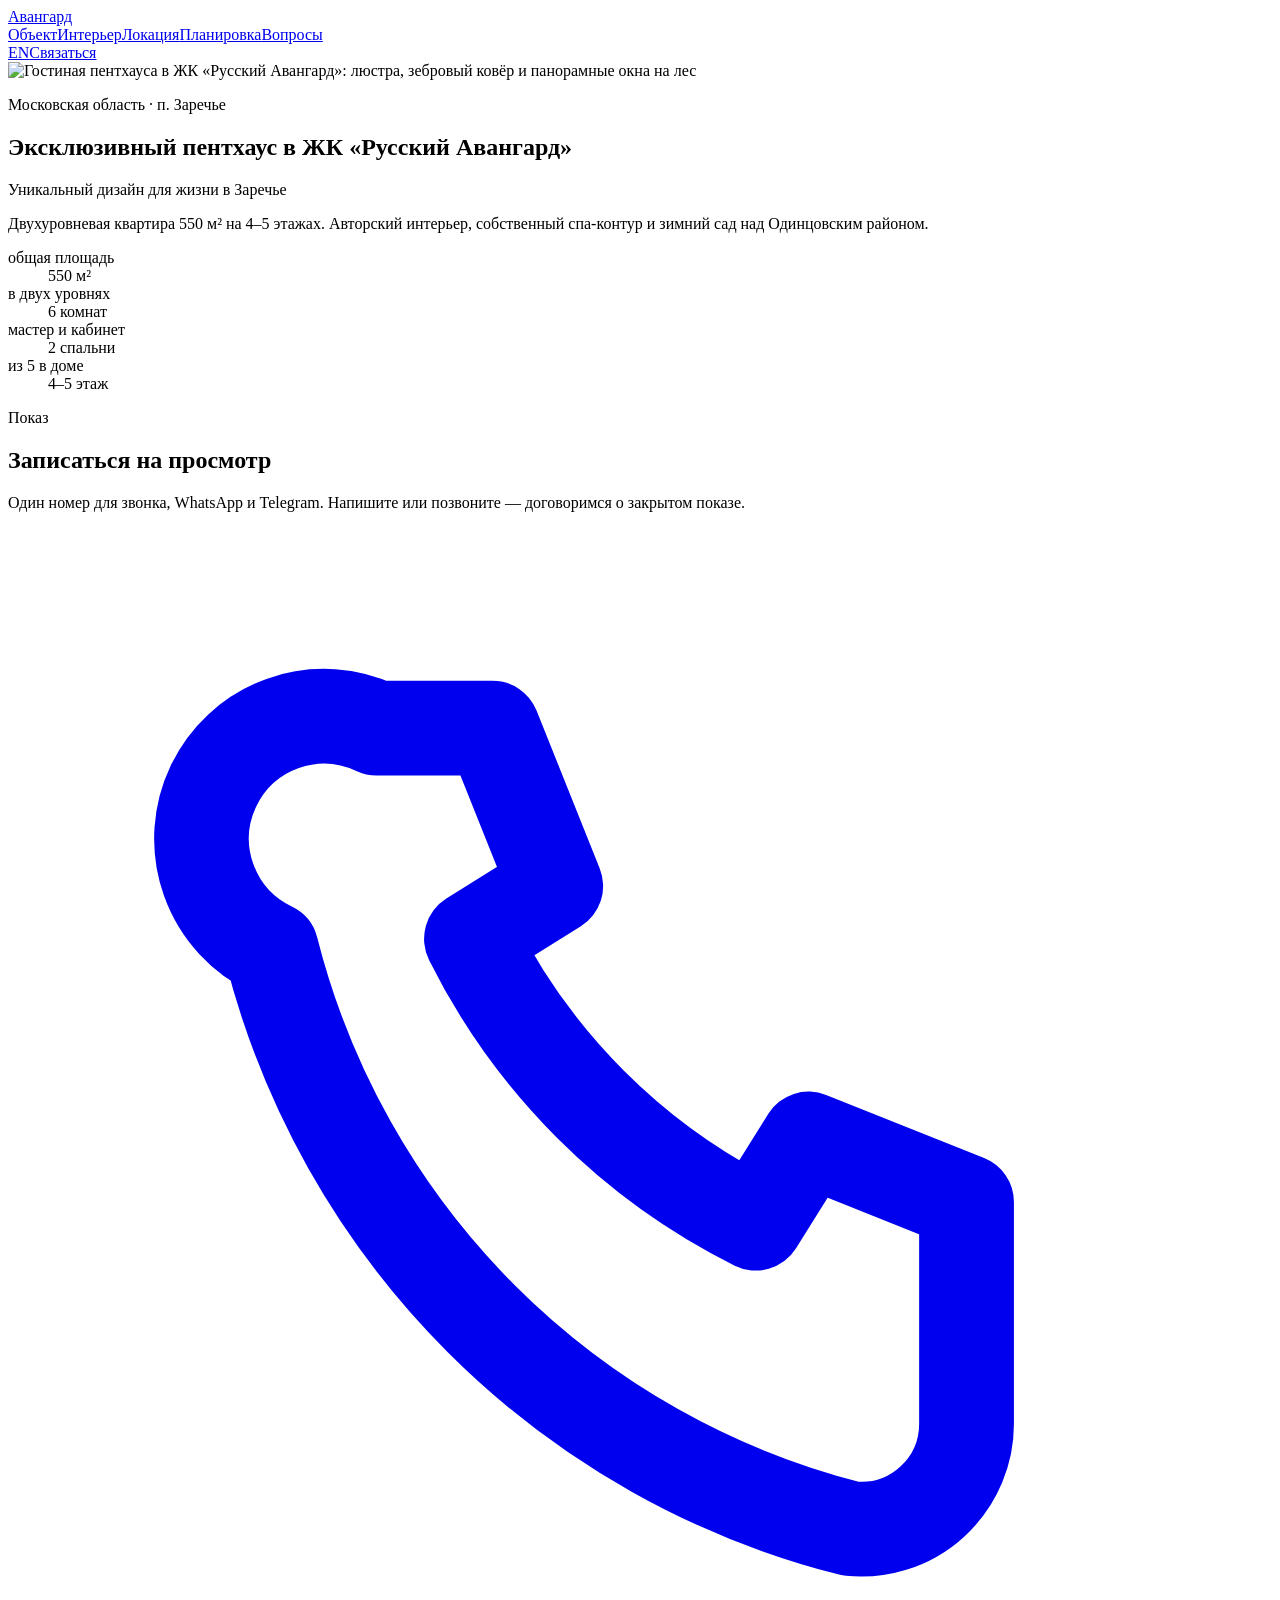
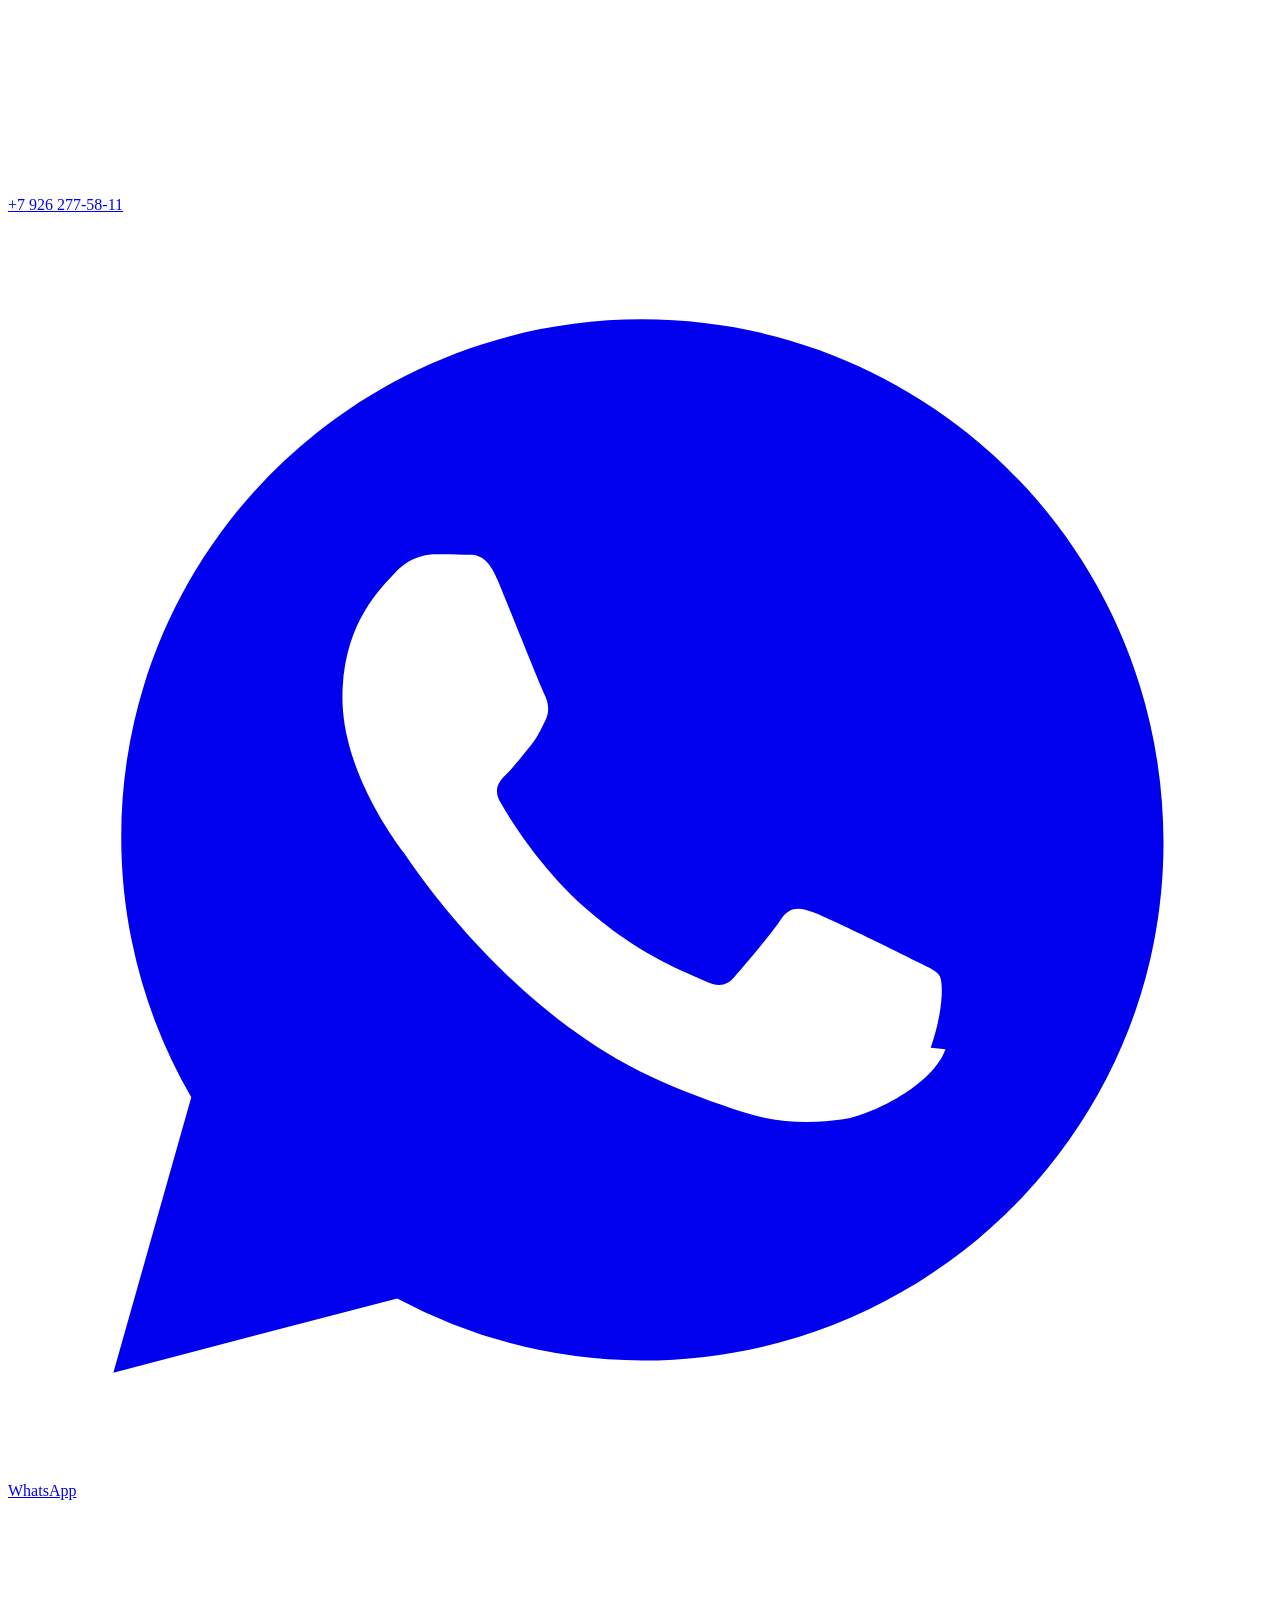
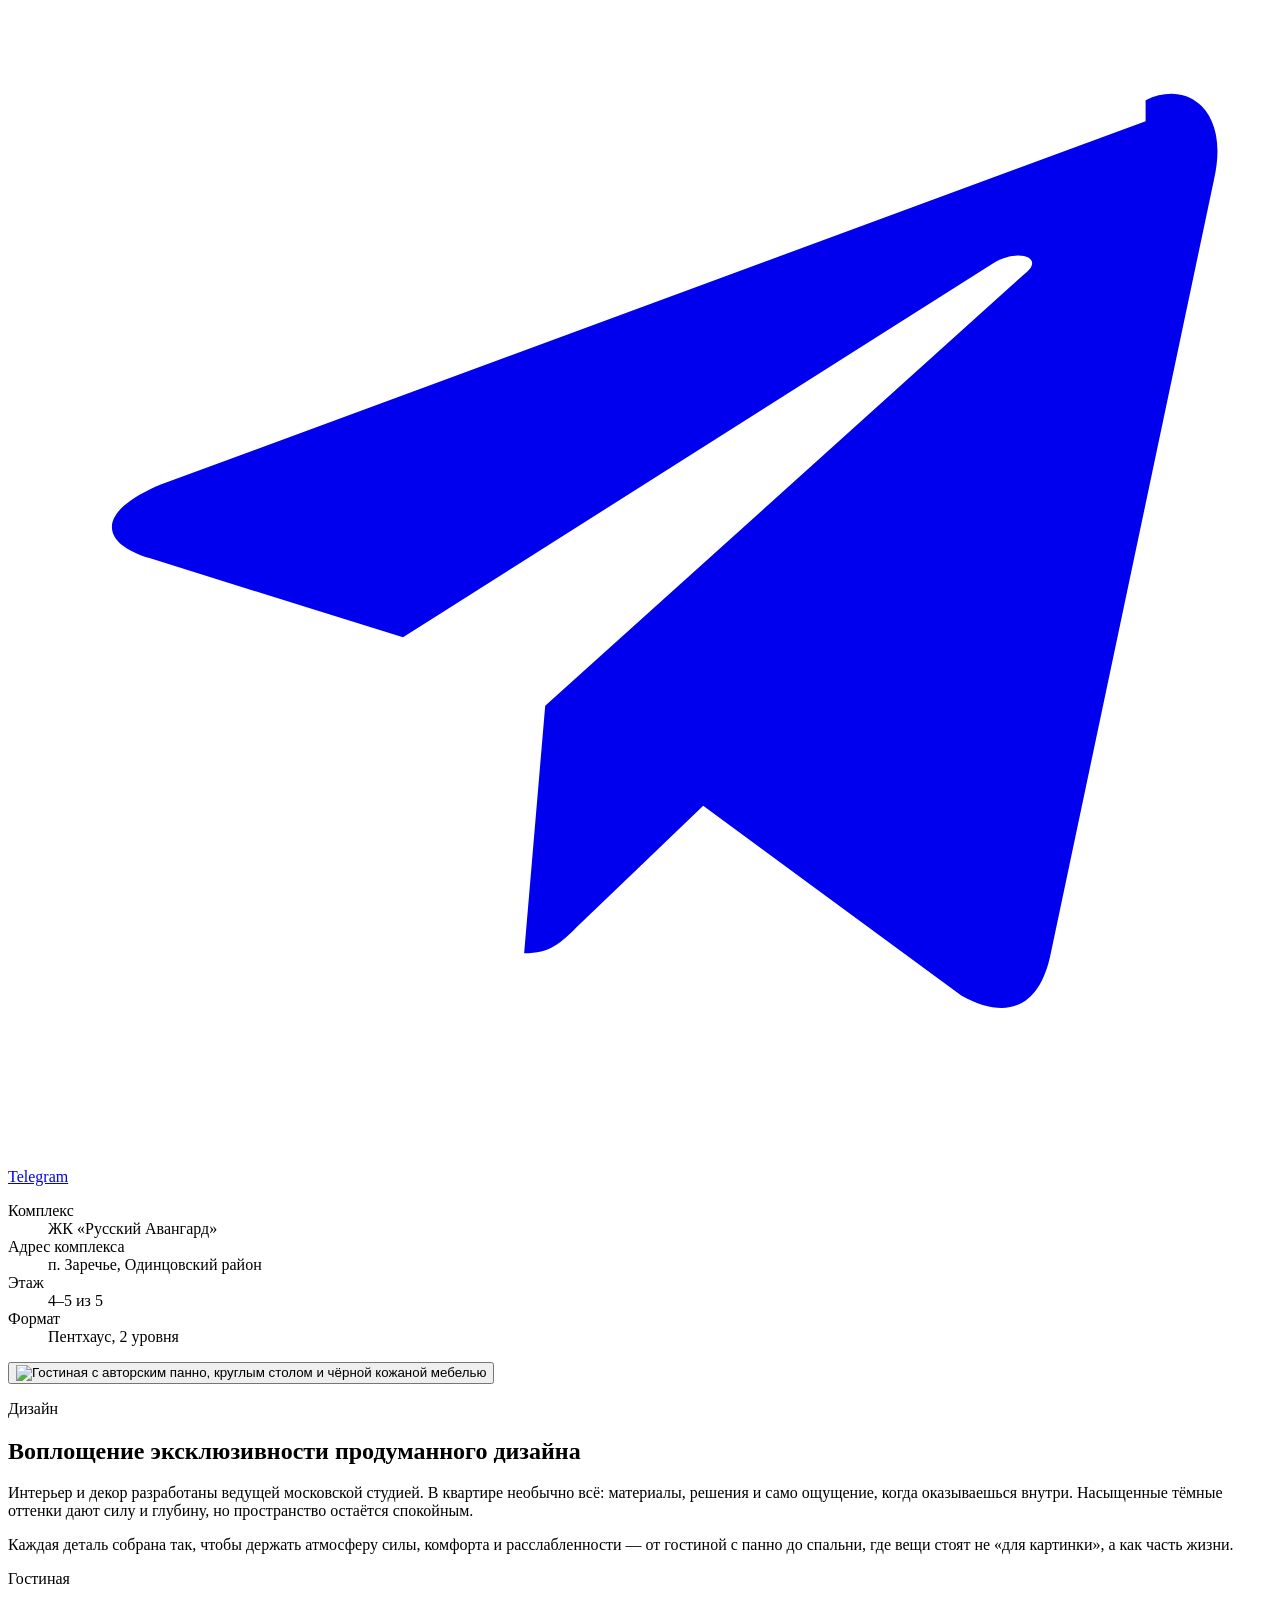
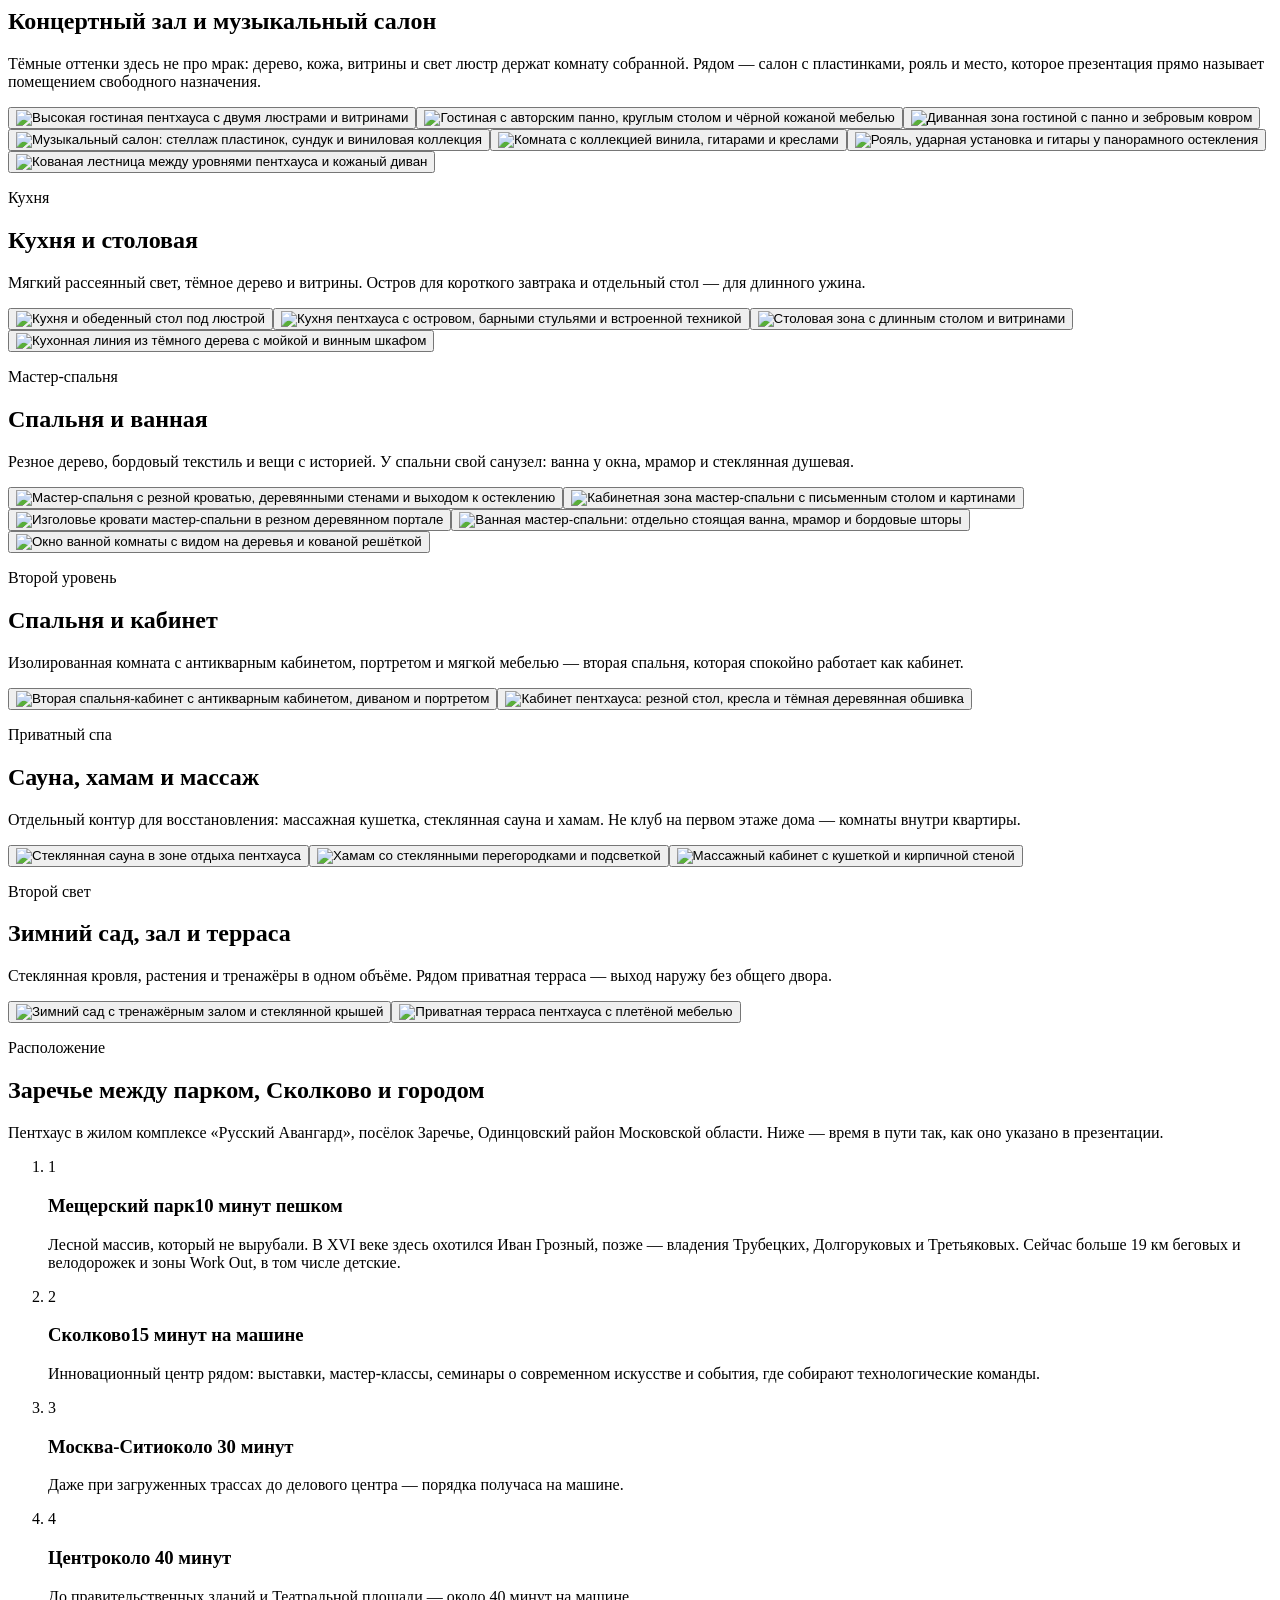
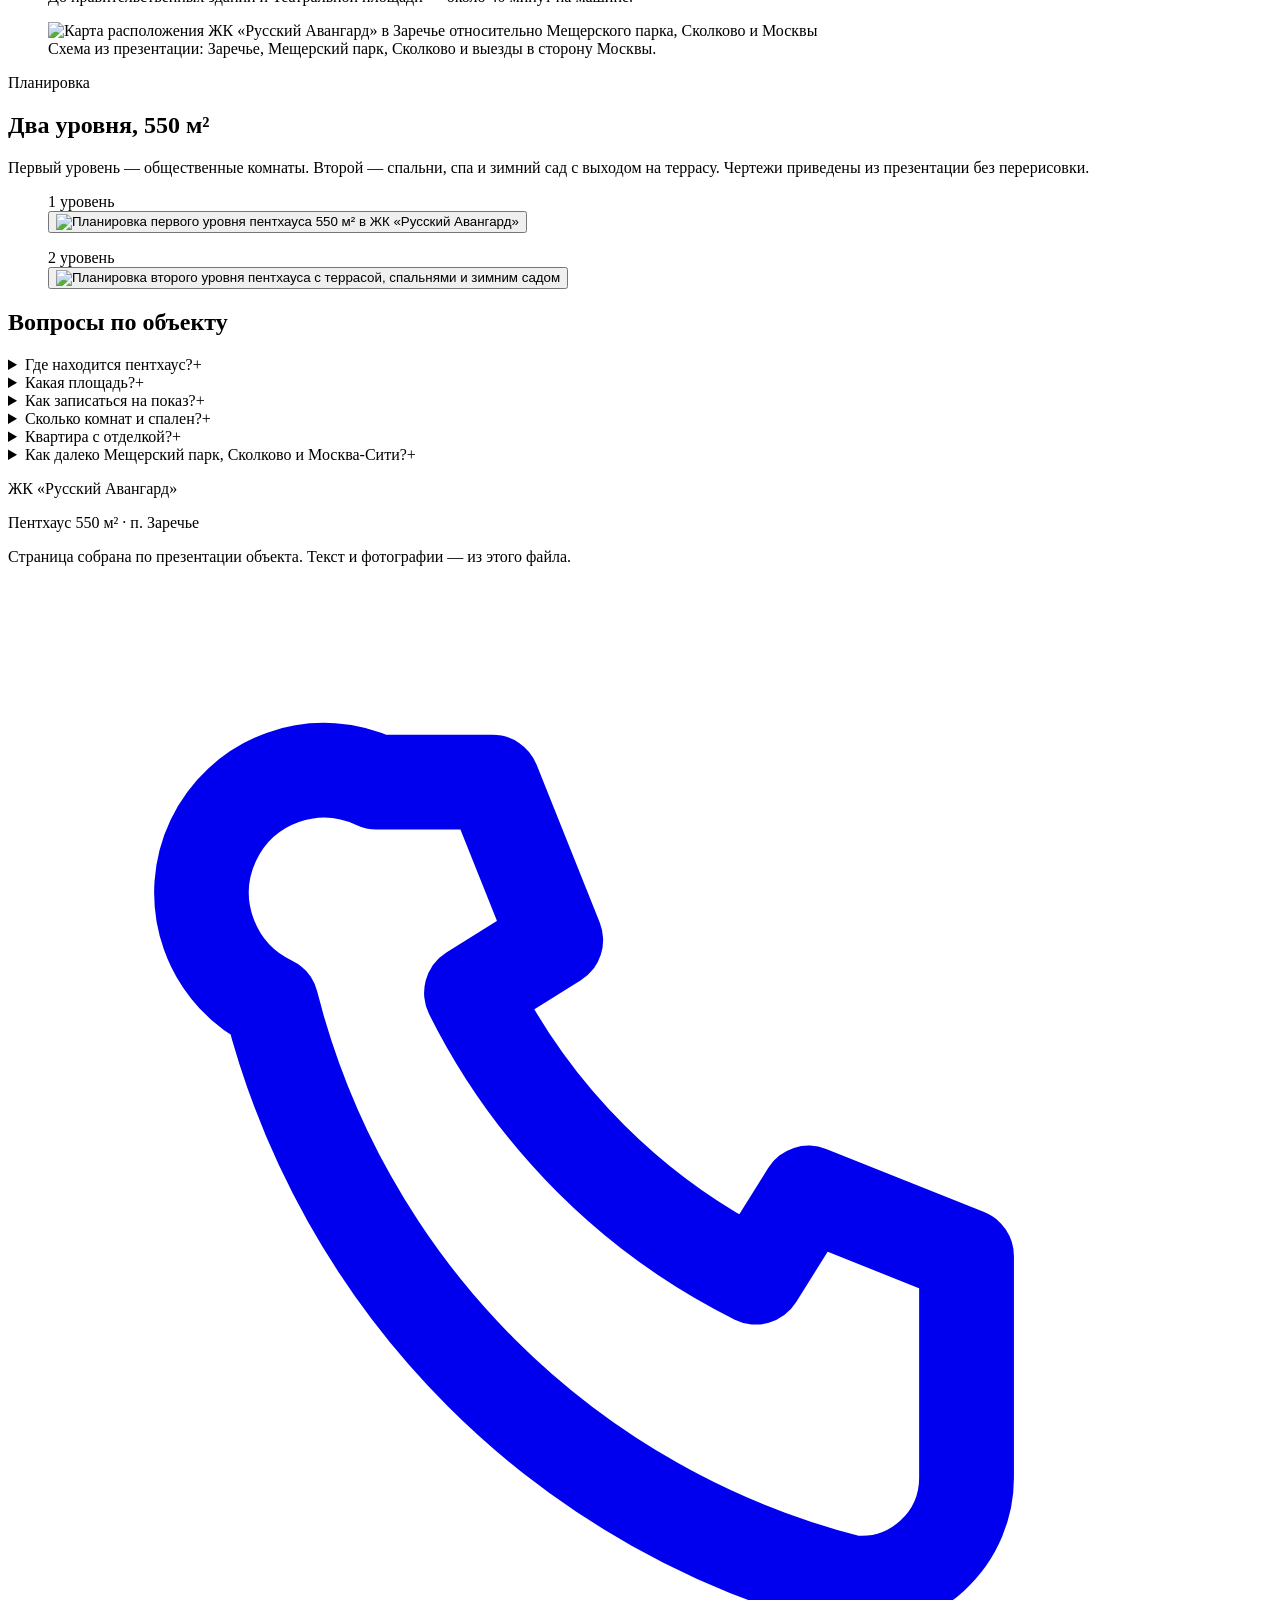
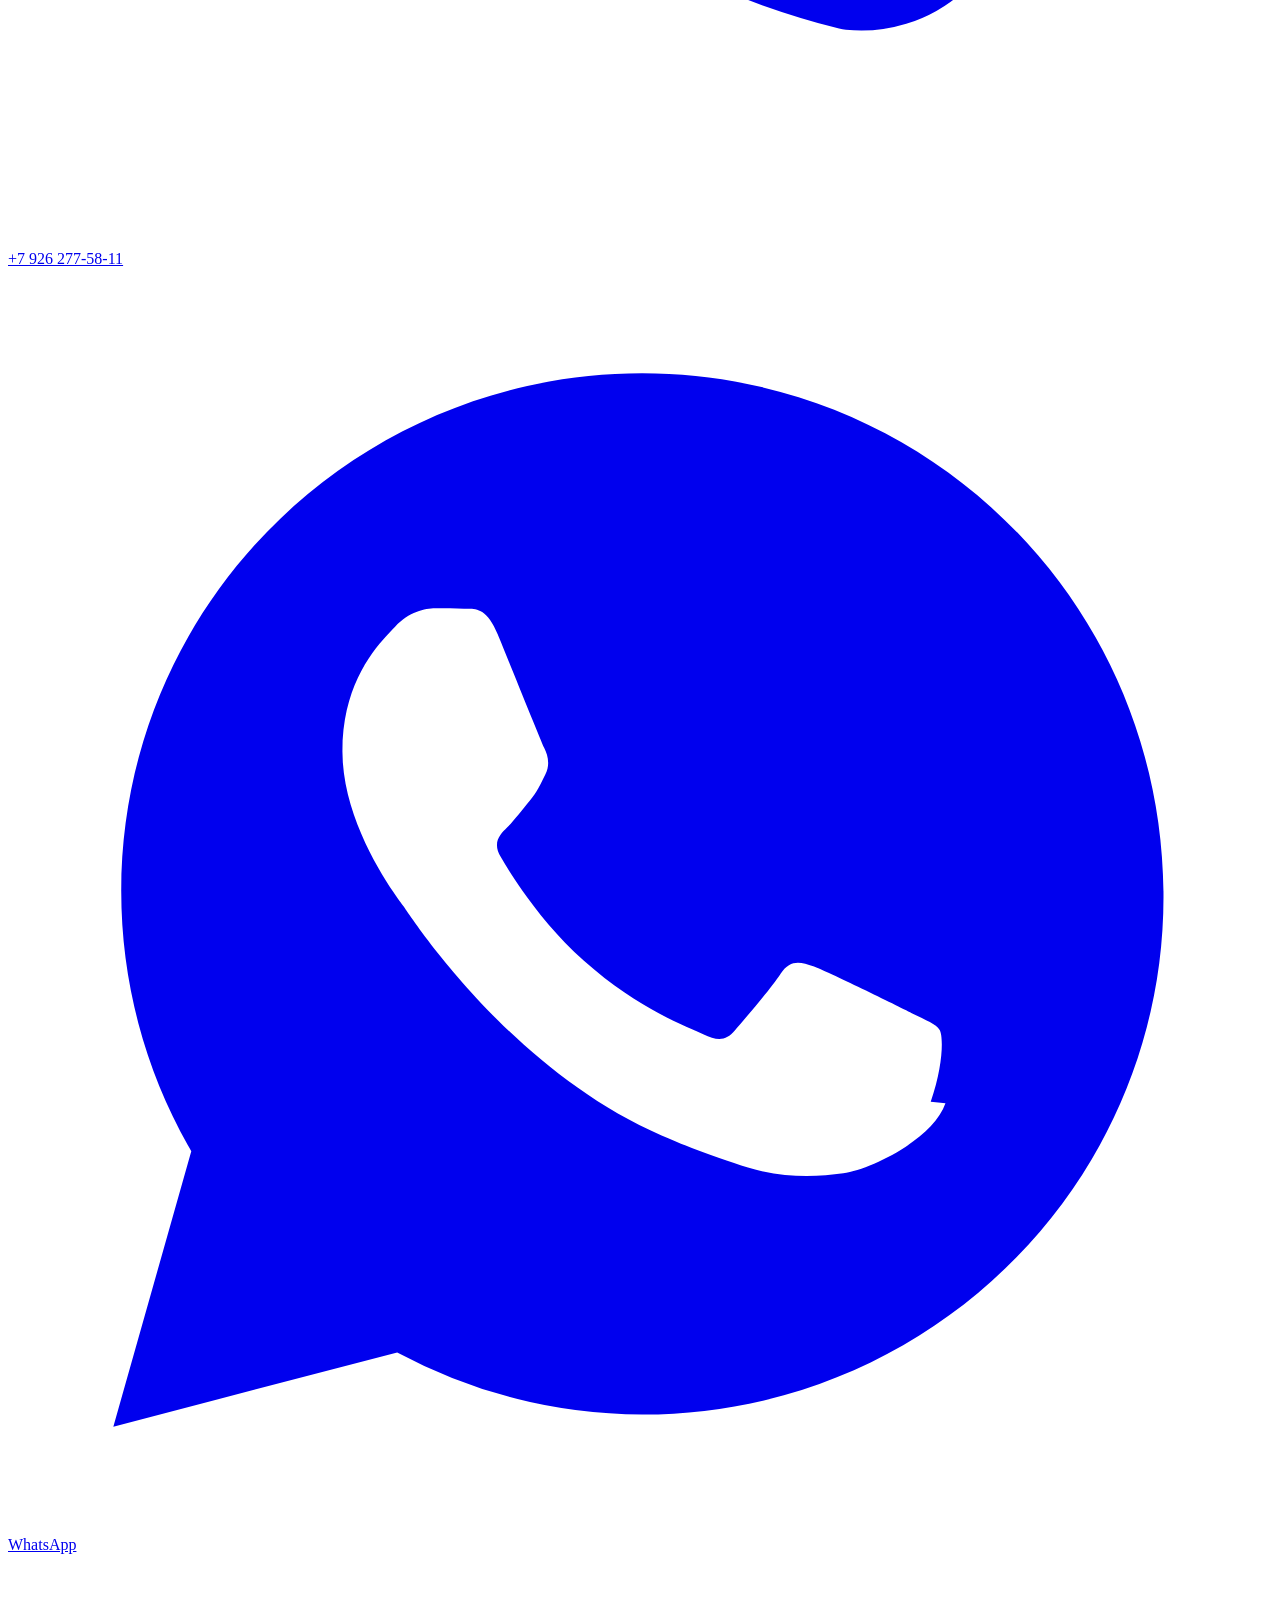
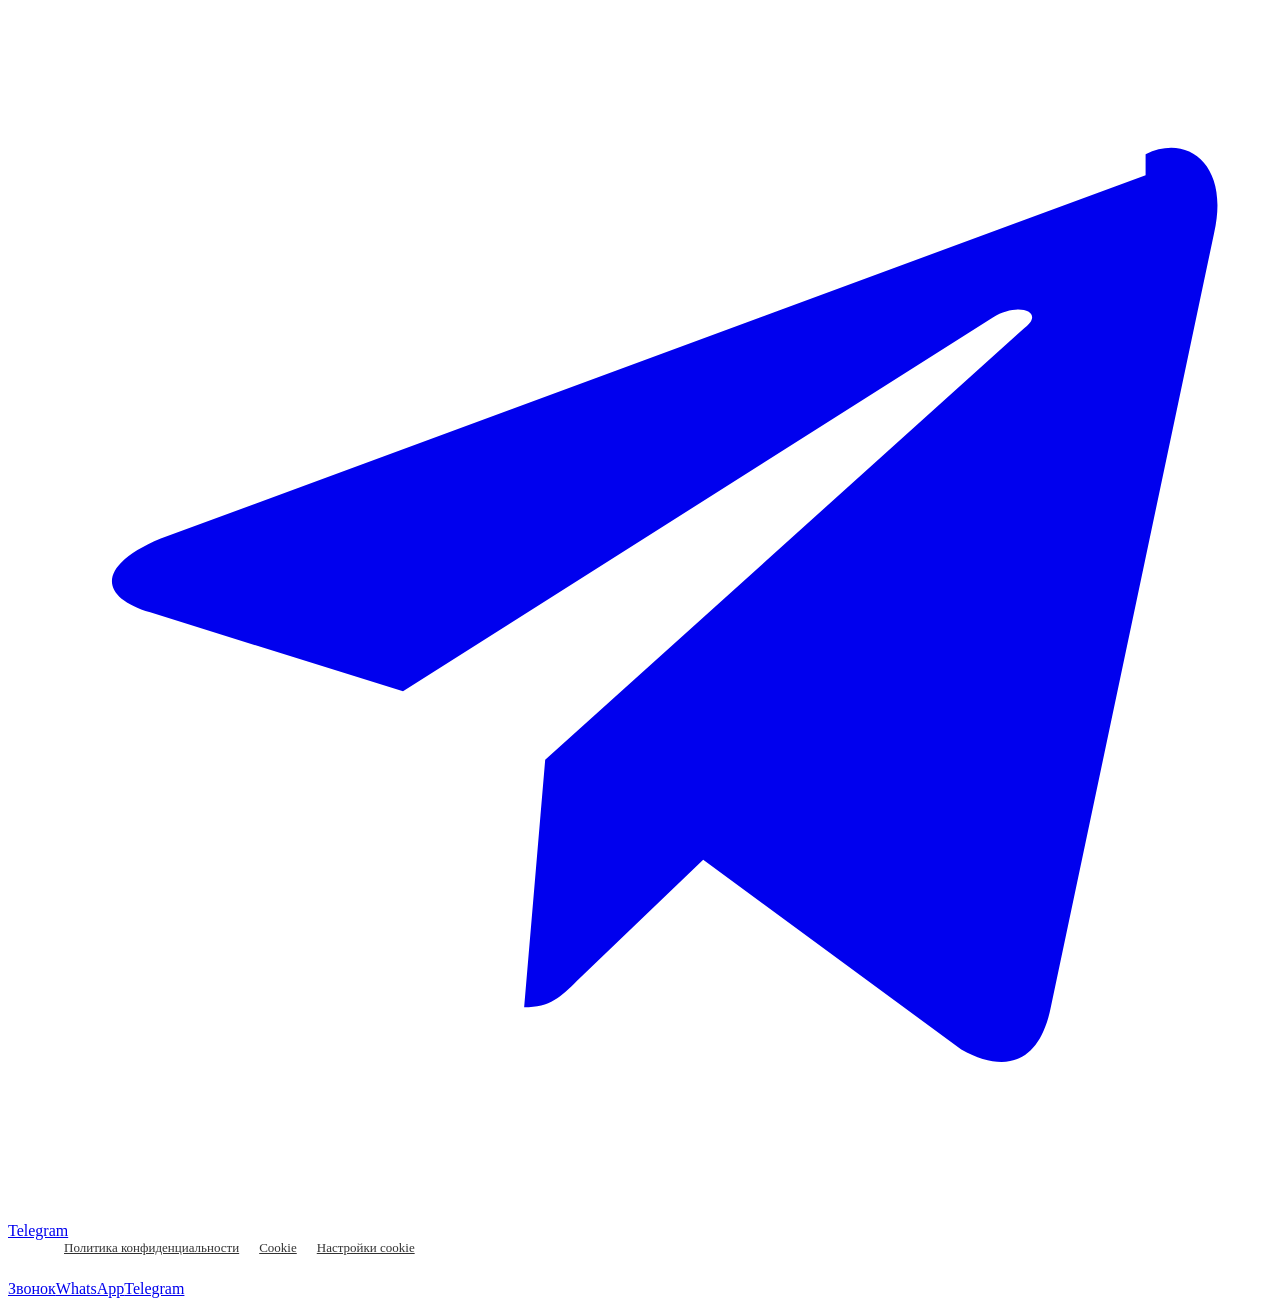
==== index.html @ 7669762e "Cookie banner + Yandex Metrika 113735863 only after consent (shared /cookie_banner.js), footer cooki" ====
<!DOCTYPE html><html lang="ru" class="antialiased"><head><meta name="twitter:card" content="summary_large_image"><meta property="og:title" content="Пентхаус Авангард"><meta property="og:image" content="https://krokoziyabla.github.io/penthouse-avangard/og.jpg"><meta property="og:image:width" content="1200"><meta property="og:image:height" content="630"><meta charSet="utf-8"/><meta name="viewport" content="width=device-width, initial-scale=1"/><link rel="preload" as="image" href="/penthouse-avangard/photos/living-windows.jpg" fetchPriority="high"/><link rel="preload" as="image" href="/penthouse-avangard/photos/living-mural.jpg"/><link rel="preload" as="image" href="/penthouse-avangard/photos/living-hall.jpg"/><link rel="preload" as="image" href="/penthouse-avangard/photos/living-sofa.jpg"/><link rel="preload" as="image" href="/penthouse-avangard/photos/library.jpg"/><link rel="preload" as="image" href="/penthouse-avangard/photos/vinyl.jpg"/><link rel="preload" as="image" href="/penthouse-avangard/photos/piano.jpg"/><link rel="preload" as="image" href="/penthouse-avangard/photos/stair.jpg"/><link rel="preload" as="image" href="/penthouse-avangard/photos/kitchen-dining.jpg"/><link rel="preload" as="image" href="/penthouse-avangard/photos/kitchen-island.jpg"/><link rel="stylesheet" href="/penthouse-avangard/assets/styles-BWZA1Vph.css" data-precedence="default"/><link rel="stylesheet" href="https://fonts.googleapis.com/css2?family=Cormorant+Garamond:ital,wght@0,500;0,600;0,700;1,500;1,600&amp;family=Manrope:wght@400;500;600;700&amp;display=swap" data-precedence="default"/><link rel="preload" as="image" href="/penthouse-avangard/photos/dining.jpg"/><link rel="preload" as="image" href="/penthouse-avangard/photos/kitchen.jpg"/><link rel="preload" as="image" href="/penthouse-avangard/photos/master-wide.jpg"/><link rel="preload" as="image" href="/penthouse-avangard/photos/master-desk.jpg"/><link rel="preload" as="image" href="/penthouse-avangard/photos/master-bed.jpg"/><link rel="preload" as="image" href="/penthouse-avangard/photos/bath.jpg"/><link rel="preload" as="image" href="/penthouse-avangard/photos/bath-window.jpg"/><link rel="preload" as="image" href="/penthouse-avangard/photos/study.jpg"/><link rel="preload" as="image" href="/penthouse-avangard/photos/study-alt.jpg"/><link rel="preload" as="image" href="/penthouse-avangard/photos/sauna.jpg"/><link rel="preload" as="image" href="/penthouse-avangard/photos/hammam.jpg"/><link rel="preload" as="image" href="/penthouse-avangard/photos/massage.jpg"/><link rel="preload" as="image" href="/penthouse-avangard/photos/gym.jpg"/><link rel="preload" as="image" href="/penthouse-avangard/photos/terrace.jpg"/><link rel="preload" as="image" href="/penthouse-avangard/photos/map.jpg"/><link rel="preload" as="image" href="/penthouse-avangard/photos/plan-1.jpg"/><link rel="preload" as="image" href="/penthouse-avangard/photos/plan-2.jpg"/><title>Пентхаус 550 м² в ЖК «Русский Авангард», Заречье</title><meta name="description" content="Эксклюзивный двухуровневый пентхаус 550 м² на 4–5 этажах ЖК «Русский Авангард» в посёлке Заречье, Одинцовский район. 6 комнат, 2 спальни, зимний сад, сауна и хамам. Показ: +7 926 277-58-11."/><meta name="keywords" content="пентхаус Заречье, ЖК Русский Авангард, купить пентхаус Московская область, пентхаус Одинцовский район, пентхаус 550 м², пентхаус Сколково"/><meta name="robots" content="index, follow, max-image-preview:large, max-snippet:-1"/><meta name="googlebot" content="index, follow, max-image-preview:large, max-snippet:-1"/><meta name="theme-color" content="#0c0b09"/><meta name="author" content="ЖК «Русский Авангард»"/><meta name="geo.region" content="RU-MOS"/><meta name="geo.placename" content="Заречье, Одинцовский район, Московская область"/><link rel="icon" type="image/svg+xml" href="/penthouse-avangard/favicon.svg"/><link rel="sitemap" type="application/xml" href="/penthouse-avangard/sitemap.xml"/><link rel="preconnect" href="https://fonts.googleapis.com"/><link rel="preconnect" href="https://fonts.gstatic.com" crossorigin="anonymous"/><meta name="apple-mobile-web-app-title" content="Пентхаус Авангард"><meta name="apple-mobile-web-app-status-bar-style" content="black"><meta name="grok-project-id" content="01a13ea1-d5d7-70b2-83dc-82f158227396"><meta property="grok:app_id" content="01a13ea1-d5d7-70b2-83dc-82f158227396"><meta property="x:creator" content="@Pozitiffcheg"><meta property="x:creator:id" content="99086481"><link rel="stylesheet" href="https://realtyego.github.io/cookie_banner.css"/><link rel="canonical" href="https://realtyego.github.io/penthouse-avangard/"/></head><body><!--$--><div class="bg-ink text-ivory"><script type="application/ld+json">{"@context":"https://schema.org","@graph":[{"@type":"RealEstateListing","name":"Эксклюзивный пентхаус 550 м² в ЖК «Русский Авангард», Заречье","description":"Двухуровневый пентхаус 550 м² на 4–5 этажах жилого комплекса «Русский Авангард» в посёлке Заречье Одинцовского района. 6 комнат, 2 спальни, дизайнерский интерьер, зимний сад, сауна и хамам.","inLanguage":"ru","image":["/photos/living-windows.jpg","/photos/living-hall.jpg","/photos/living-mural.jpg","/photos/master-wide.jpg","/photos/gym.jpg","/photos/plan-1.jpg"],"datePosted":"2026-10-14","address":{"@type":"PostalAddress","addressLocality":"Заречье","addressRegion":"Московская область","addressCountry":"RU","streetAddress":"ЖК «Русский Авангард»"},"telephone":"+79262775811"},{"@type":"Apartment","name":"Пентхаус в ЖК «Русский Авангард»","floorSize":{"@type":"QuantitativeValue","value":550,"unitCode":"MTK"},"numberOfRooms":6,"numberOfBedrooms":2,"floorLevel":"4-5","address":{"@type":"PostalAddress","addressLocality":"Заречье","addressRegion":"Московская область","addressCountry":"RU"},"amenityFeature":[{"@type":"LocationFeatureSpecification","name":"Музыкальный салон","value":true},{"@type":"LocationFeatureSpecification","name":"Кухня-столовая","value":true},{"@type":"LocationFeatureSpecification","name":"Мастер-ванная","value":true},{"@type":"LocationFeatureSpecification","name":"Сауна","value":true},{"@type":"LocationFeatureSpecification","name":"Хамам","value":true},{"@type":"LocationFeatureSpecification","name":"Массажный кабинет","value":true},{"@type":"LocationFeatureSpecification","name":"Зимний сад","value":true},{"@type":"LocationFeatureSpecification","name":"Тренажёрный зал","value":true},{"@type":"LocationFeatureSpecification","name":"Приватная терраса","value":true}]},{"@type":"FAQPage","mainEntity":[{"@type":"Question","name":"Где находится пентхаус?","acceptedAnswer":{"@type":"Answer","text":"Московская область, Одинцовский район, посёлок Заречье, жилой комплекс «Русский Авангард». Дом пятиэтажный, квартира занимает 4 и 5 этажи."}},{"@type":"Question","name":"Какая площадь?","acceptedAnswer":{"@type":"Answer","text":"Общая площадь 550 м²: шесть комнат на двух уровнях, 4–5 этажи пятиэтажного дома."}},{"@type":"Question","name":"Как записаться на показ?","acceptedAnswer":{"@type":"Answer","text":"Позвоните +7 926 277-58-11 или напишите в WhatsApp и Telegram — оба мессенджера привязаны к этому номеру."}},{"@type":"Question","name":"Сколько комнат и спален?","acceptedAnswer":{"@type":"Answer","text":"Шесть комнат и две спальни. Помимо спален есть гостиная, музыкальный салон, кухня-столовая, кабинет, спа-зона и зимний сад с залом."}},{"@type":"Question","name":"Квартира с отделкой?","acceptedAnswer":{"@type":"Answer","text":"Да. Интерьер и декор сделаны московской студией: авторская мебель, панно, музыкальная коллекция, сауна, хамам и оборудованный зимний сад уже в составе пространства."}},{"@type":"Question","name":"Как далеко Мещерский парк, Сколково и Москва-Сити?","acceptedAnswer":{"@type":"Answer","text":"Мещерский парк — около 10 минут пешком. Сколково — около 15 минут на машине. Москва-Сити — около 30 минут, центр и Театральная площадь — около 40 минут."}}]}]}</script><header class="fixed inset-x-0 top-0 z-40 border-b border-line/70 bg-ink/80 backdrop-blur-md"><div class="mx-auto flex max-w-6xl items-center gap-4 px-4 py-3 sm:px-6"><a href="#top" class="shrink-0 font-display text-xl leading-none tracking-tight text-ivory">Авангард</a><nav class="hidden min-w-0 flex-1 gap-5 overflow-x-auto text-sm text-muted md:flex" aria-label="Разделы"><a class="shrink-0 py-2 hover:text-ivory" href="#object">Объект</a><a class="shrink-0 py-2 hover:text-ivory" href="#rooms">Интерьер</a><a class="shrink-0 py-2 hover:text-ivory" href="#location">Локация</a><a class="shrink-0 py-2 hover:text-ivory" href="#plans">Планировка</a><a class="shrink-0 py-2 hover:text-ivory" href="#faq">Вопросы</a></nav><a href="/penthouse-avangard/en" class="ml-auto shrink-0 text-sm text-muted hover:text-ivory">EN</a><a href="#contact" class="shrink-0 rounded-full bg-gold px-4 py-2 text-sm font-semibold text-ink">Связаться</a></div></header><main id="top"><section class="relative min-h-svh"><img src="/penthouse-avangard/photos/living-windows.jpg" alt="Гостиная пентхауса в ЖК «Русский Авангард»: люстра, зебровый ковёр и панорамные окна на лес" width="1523" height="1270" fetchPriority="high" class="absolute inset-0 h-full w-full object-cover"/><div class="absolute inset-0 bg-gradient-to-t from-ink via-ink/55 to-ink/25"></div><div class="relative mx-auto flex min-h-svh max-w-6xl flex-col justify-end px-4 pt-28 pb-12 sm:px-6 sm:pb-16"><p class="text-xs font-semibold tracking-widest text-gold-2 uppercase">Московская область · п. Заречье</p><h1 class="mt-4 max-w-3xl text-5xl leading-[0.95] text-ivory sm:text-7xl">Эксклюзивный пентхаус в ЖК «Русский Авангард»</h1><p class="mt-5 max-w-xl font-display text-2xl text-ivory/90 italic sm:text-3xl">Уникальный дизайн для жизни в Заречье</p><p class="mt-4 max-w-xl text-base leading-relaxed text-ivory/80">Двухуровневая квартира 550 м² на 4–5 этажах. Авторский интерьер, собственный спа-контур и зимний сад над Одинцовским районом.</p><dl class="mt-8 grid grid-cols-2 gap-px overflow-hidden rounded-card border border-line bg-line sm:grid-cols-4"><div class="bg-ink/80 px-4 py-4 backdrop-blur-sm"><dt class="text-xs tracking-wide text-muted uppercase">общая площадь</dt><dd class="mt-1 font-display text-3xl text-ivory tabular-nums">550<!-- --> <span class="text-lg text-gold-2">м²</span></dd></div><div class="bg-ink/80 px-4 py-4 backdrop-blur-sm"><dt class="text-xs tracking-wide text-muted uppercase">в двух уровнях</dt><dd class="mt-1 font-display text-3xl text-ivory tabular-nums">6<!-- --> <span class="text-lg text-gold-2">комнат</span></dd></div><div class="bg-ink/80 px-4 py-4 backdrop-blur-sm"><dt class="text-xs tracking-wide text-muted uppercase">мастер и кабинет</dt><dd class="mt-1 font-display text-3xl text-ivory tabular-nums">2<!-- --> <span class="text-lg text-gold-2">спальни</span></dd></div><div class="bg-ink/80 px-4 py-4 backdrop-blur-sm"><dt class="text-xs tracking-wide text-muted uppercase">из 5 в доме</dt><dd class="mt-1 font-display text-3xl text-ivory tabular-nums">4–5<!-- --> <span class="text-lg text-gold-2">этаж</span></dd></div></dl></div></section><section id="contact" class="border-b border-line bg-ivory text-ink"><div class="mx-auto grid max-w-6xl gap-8 px-4 py-16 sm:px-6 lg:grid-cols-[1.1fr_0.9fr] lg:items-end"><div><p class="text-xs font-semibold tracking-widest text-ink/60 uppercase">Показ</p><h2 class="mt-3 font-display text-5xl leading-none sm:text-6xl">Записаться на просмотр</h2><p class="mt-4 max-w-md text-base leading-relaxed text-ink/75">Один номер для звонка, WhatsApp и Telegram. Напишите или позвоните — договоримся о закрытом показе.</p><div class="mt-6"><div class="flex flex-wrap gap-3"><a href="tel:+79262775811" class="inline-flex min-h-11 items-center gap-2 rounded-full px-5 py-2.5 text-sm font-semibold bg-ink text-ivory hover:bg-ink-2"><svg viewBox="0 0 24 24" class="size-4" aria-hidden="true" fill="none" stroke="currentColor" stroke-width="1.8"><path stroke-linecap="round" stroke-linejoin="round" d="M7 3.8h2.2l1.2 3-1.6 1a12 12 0 0 0 5.4 5.4l1-1.6 3 1.2V17a2 2 0 0 1-2.2 2A15.2 15.2 0 0 1 5 8a2 2 0 0 1 2-4.2Z"></path></svg>+7 926 277-58-11</a><a href="https://wa.me/79262775811?text=%D0%97%D0%B4%D1%80%D0%B0%D0%B2%D1%81%D1%82%D0%B2%D1%83%D0%B9%D1%82%D0%B5!%20%D0%98%D0%BD%D1%82%D0%B5%D1%80%D0%B5%D1%81%D1%83%D0%B5%D1%82%20%D0%BF%D0%B5%D0%BD%D1%82%D1%85%D0%B0%D1%83%D1%81%20%D0%B2%20%D0%96%D0%9A%20%C2%AB%D0%A0%D1%83%D1%81%D1%81%D0%BA%D0%B8%D0%B9%20%D0%90%D0%B2%D0%B0%D0%BD%D0%B3%D0%B0%D1%80%D0%B4%C2%BB." target="_blank" rel="noopener noreferrer" class="inline-flex min-h-11 items-center gap-2 rounded-full px-5 py-2.5 text-sm font-semibold border border-ink/20 text-ink hover:bg-ink/5"><svg viewBox="0 0 24 24" class="size-4" aria-hidden="true" fill="currentColor"><path d="M12.04 2C6.58 2 2.15 6.4 2.15 11.83c0 1.74.46 3.44 1.33 4.94L2 22l5.39-1.41a10 10 0 0 0 4.65 1.18h.01c5.46 0 9.89-4.4 9.89-9.83C21.94 6.4 17.5 2 12.04 2Zm5.76 13.86c-.24.68-1.4 1.25-1.94 1.33-.5.07-1.12.1-1.81-.11-.41-.13-.95-.31-1.64-.61-2.88-1.25-4.76-4.15-4.9-4.35-.14-.19-1.16-1.54-1.16-2.94s.73-2.08 1-2.37c.26-.28.57-.35.76-.35.19 0 .38 0 .55.01.17.01.41-.07.64.49.24.58.81 2 .88 2.15.07.14.12.32.02.51-.1.2-.15.32-.29.49-.14.17-.3.38-.43.51-.14.14-.29.29-.12.57.16.28.73 1.21 1.57 1.96 1.08.96 1.99 1.26 2.27 1.4.28.14.44.12.6-.07.16-.19.69-.8.87-1.08.18-.27.37-.23.62-.14.25.09 1.6.75 1.87.89.28.14.46.2.53.32.07.12.07.68-.17 1.36Z"></path></svg>WhatsApp</a><a href="https://t.me/+79262775811" target="_blank" rel="noopener noreferrer" class="inline-flex min-h-11 items-center gap-2 rounded-full px-5 py-2.5 text-sm font-semibold border border-ink/20 text-ink hover:bg-ink/5"><svg viewBox="0 0 24 24" class="size-4" aria-hidden="true" fill="currentColor"><path d="M21.6 4.2 2.9 11.1c-1.2.5-1.2 1.1-.2 1.4l4.8 1.5 11.2-7.1c.5-.3 1-.1.6.2l-9.1 8.2-.4 4.7c.5 0 .7-.2 1-.5l2.4-2.3 4.9 3.6c.9.5 1.5.2 1.7-.8l3.1-14.7c.3-1.3-.5-1.9-1.3-1.5Z"></path></svg>Telegram</a></div></div></div><dl class="grid grid-cols-2 gap-6 border-t border-ink/15 pt-6 text-sm"><div><dt class="text-ink/55">Комплекс</dt><dd class="mt-1 text-lg font-medium">ЖК «Русский Авангард»</dd></div><div><dt class="text-ink/55">Адрес комплекса</dt><dd class="mt-1 text-lg font-medium">п. Заречье, Одинцовский район</dd></div><div><dt class="text-ink/55">Этаж</dt><dd class="mt-1 text-lg font-medium">4–5 из 5</dd></div><div><dt class="text-ink/55">Формат</dt><dd class="mt-1 text-lg font-medium">Пентхаус, 2 уровня</dd></div></dl></div></section><section id="object" class="mx-auto max-w-6xl px-4 py-20 sm:px-6"><div class="grid items-center gap-10 lg:grid-cols-2"><button type="button" class="group relative block overflow-hidden bg-panel text-left aspect-[4/5] rounded-card"><img src="/penthouse-avangard/photos/living-mural.jpg" alt="Гостиная с авторским панно, круглым столом и чёрной кожаной мебелью" width="1613" height="1555" class="h-full w-full object-cover transition duration-300 group-hover:scale-[1.03]"/></button><div><p class="text-xs font-semibold tracking-widest text-gold uppercase">Дизайн</p><h2 class="mt-3 text-4xl leading-tight sm:text-5xl">Воплощение эксклюзивности продуманного дизайна</h2><p class="mt-5 text-base leading-relaxed text-muted">Интерьер и декор разработаны ведущей московской студией. В квартире необычно всё: материалы, решения и само ощущение, когда оказываешься внутри. Насыщенные тёмные оттенки дают силу и глубину, но пространство остаётся спокойным.</p><p class="mt-4 text-base leading-relaxed text-muted">Каждая деталь собрана так, чтобы держать атмосферу силы, комфорта и расслабленности — от гостиной с панно до спальни, где вещи стоят не «для картинки», а как часть жизни.</p></div></div></section><section id="rooms" class="border-t border-line"><article id="living" class="border-b border-line bg-ink"><div class="mx-auto max-w-6xl px-4 py-16 sm:px-6"><p class="text-xs font-semibold tracking-widest text-gold uppercase">Гостиная</p><h2 class="mt-3 max-w-2xl text-4xl sm:text-5xl">Концертный зал и музыкальный салон</h2><p class="mt-4 max-w-2xl text-base leading-relaxed text-muted">Тёмные оттенки здесь не про мрак: дерево, кожа, витрины и свет люстр держат комнату собранной. Рядом — салон с пластинками, рояль и место, которое презентация прямо называет помещением свободного назначения.</p><div class="mt-8 grid gap-3 grid-cols-2 md:grid-cols-3"><button type="button" class="group relative block overflow-hidden bg-panel text-left rounded-card col-span-2 aspect-video md:col-span-3"><img src="/penthouse-avangard/photos/living-hall.jpg" alt="Высокая гостиная пентхауса с двумя люстрами и витринами" width="999" height="896" class="h-full w-full object-cover transition duration-300 group-hover:scale-[1.03]"/></button><button type="button" class="group relative block overflow-hidden bg-panel text-left rounded-card aspect-video"><img src="/penthouse-avangard/photos/living-mural.jpg" alt="Гостиная с авторским панно, круглым столом и чёрной кожаной мебелью" width="1613" height="1555" class="h-full w-full object-cover transition duration-300 group-hover:scale-[1.03]"/></button><button type="button" class="group relative block overflow-hidden bg-panel text-left rounded-card aspect-video"><img src="/penthouse-avangard/photos/living-sofa.jpg" alt="Диванная зона гостиной с панно и зебровым ковром" width="1012" height="895" class="h-full w-full object-cover transition duration-300 group-hover:scale-[1.03]"/></button><button type="button" class="group relative block overflow-hidden bg-panel text-left rounded-card aspect-video"><img src="/penthouse-avangard/photos/library.jpg" alt="Музыкальный салон: стеллаж пластинок, сундук и виниловая коллекция" width="974" height="896" class="h-full w-full object-cover transition duration-300 group-hover:scale-[1.03]"/></button><button type="button" class="group relative block overflow-hidden bg-panel text-left rounded-card aspect-video"><img src="/penthouse-avangard/photos/vinyl.jpg" alt="Комната с коллекцией винила, гитарами и креслами" width="956" height="615" class="h-full w-full object-cover transition duration-300 group-hover:scale-[1.03]"/></button><button type="button" class="group relative block overflow-hidden bg-panel text-left rounded-card aspect-video"><img src="/penthouse-avangard/photos/piano.jpg" alt="Рояль, ударная установка и гитары у панорамного остекления" width="1248" height="831" class="h-full w-full object-cover transition duration-300 group-hover:scale-[1.03]"/></button><button type="button" class="group relative block overflow-hidden bg-panel text-left rounded-card aspect-video"><img src="/penthouse-avangard/photos/stair.jpg" alt="Кованая лестница между уровнями пентхауса и кожаный диван" width="1555" height="1034" class="h-full w-full object-cover transition duration-300 group-hover:scale-[1.03]"/></button></div></div></article><article id="kitchen" class="border-b border-line bg-ink-2"><div class="mx-auto max-w-6xl px-4 py-16 sm:px-6"><p class="text-xs font-semibold tracking-widest text-gold uppercase">Кухня</p><h2 class="mt-3 max-w-2xl text-4xl sm:text-5xl">Кухня и столовая</h2><p class="mt-4 max-w-2xl text-base leading-relaxed text-muted">Мягкий рассеянный свет, тёмное дерево и витрины. Остров для короткого завтрака и отдельный стол — для длинного ужина.</p><div class="mt-8 grid gap-3 grid-cols-2 md:grid-cols-3"><button type="button" class="group relative block overflow-hidden bg-panel text-left rounded-card col-span-2 aspect-video md:col-span-3"><img src="/penthouse-avangard/photos/kitchen-dining.jpg" alt="Кухня и обеденный стол под люстрой" width="1011" height="719" class="h-full w-full object-cover transition duration-300 group-hover:scale-[1.03]"/></button><button type="button" class="group relative block overflow-hidden bg-panel text-left rounded-card aspect-video"><img src="/penthouse-avangard/photos/kitchen-island.jpg" alt="Кухня пентхауса с островом, барными стульями и встроенной техникой" width="923" height="614" class="h-full w-full object-cover transition duration-300 group-hover:scale-[1.03]"/></button><button type="button" class="group relative block overflow-hidden bg-panel text-left rounded-card aspect-video"><img src="/penthouse-avangard/photos/dining.jpg" alt="Столовая зона с длинным столом и витринами" width="922" height="719" class="h-full w-full object-cover transition duration-300 group-hover:scale-[1.03]"/></button><button type="button" class="group relative block overflow-hidden bg-panel text-left rounded-card aspect-video"><img src="/penthouse-avangard/photos/kitchen.jpg" alt="Кухонная линия из тёмного дерева с мойкой и винным шкафом" width="881" height="719" class="h-full w-full object-cover transition duration-300 group-hover:scale-[1.03]"/></button></div></div></article><article id="master" class="border-b border-line bg-ink"><div class="mx-auto max-w-6xl px-4 py-16 sm:px-6"><p class="text-xs font-semibold tracking-widest text-gold uppercase">Мастер-спальня</p><h2 class="mt-3 max-w-2xl text-4xl sm:text-5xl">Спальня и ванная</h2><p class="mt-4 max-w-2xl text-base leading-relaxed text-muted">Резное дерево, бордовый текстиль и вещи с историей. У спальни свой санузел: ванна у окна, мрамор и стеклянная душевая.</p><div class="mt-8 grid gap-3 grid-cols-2 md:grid-cols-3"><button type="button" class="group relative block overflow-hidden bg-panel text-left rounded-card col-span-2 aspect-video md:col-span-3"><img src="/penthouse-avangard/photos/master-wide.jpg" alt="Мастер-спальня с резной кроватью, деревянными стенами и выходом к остеклению" width="964" height="641" class="h-full w-full object-cover transition duration-300 group-hover:scale-[1.03]"/></button><button type="button" class="group relative block overflow-hidden bg-panel text-left rounded-card aspect-video"><img src="/penthouse-avangard/photos/master-desk.jpg" alt="Кабинетная зона мастер-спальни с письменным столом и картинами" width="911" height="606" class="h-full w-full object-cover transition duration-300 group-hover:scale-[1.03]"/></button><button type="button" class="group relative block overflow-hidden bg-panel text-left rounded-card aspect-video"><img src="/penthouse-avangard/photos/master-bed.jpg" alt="Изголовье кровати мастер-спальни в резном деревянном портале" width="898" height="598" class="h-full w-full object-cover transition duration-300 group-hover:scale-[1.03]"/></button><button type="button" class="group relative block overflow-hidden bg-panel text-left rounded-card aspect-video"><img src="/penthouse-avangard/photos/bath.jpg" alt="Ванная мастер-спальни: отдельно стоящая ванна, мрамор и бордовые шторы" width="995" height="662" class="h-full w-full object-cover transition duration-300 group-hover:scale-[1.03]"/></button><button type="button" class="group relative block overflow-hidden bg-panel text-left rounded-card aspect-video"><img src="/penthouse-avangard/photos/bath-window.jpg" alt="Окно ванной комнаты с видом на деревья и кованой решёткой" width="1423" height="848" class="h-full w-full object-cover transition duration-300 group-hover:scale-[1.03]"/></button></div></div></article><article id="study" class="border-b border-line bg-ink-2"><div class="mx-auto max-w-6xl px-4 py-16 sm:px-6"><p class="text-xs font-semibold tracking-widest text-gold uppercase">Второй уровень</p><h2 class="mt-3 max-w-2xl text-4xl sm:text-5xl">Спальня и кабинет</h2><p class="mt-4 max-w-2xl text-base leading-relaxed text-muted">Изолированная комната с антикварным кабинетом, портретом и мягкой мебелью — вторая спальня, которая спокойно работает как кабинет.</p><div class="mt-8 grid gap-3 sm:grid-cols-2"><button type="button" class="group relative block overflow-hidden bg-panel text-left rounded-card aspect-video"><img src="/penthouse-avangard/photos/study.jpg" alt="Вторая спальня-кабинет с антикварным кабинетом, диваном и портретом" width="1323" height="880" class="h-full w-full object-cover transition duration-300 group-hover:scale-[1.03]"/></button><button type="button" class="group relative block overflow-hidden bg-panel text-left rounded-card aspect-video"><img src="/penthouse-avangard/photos/study-alt.jpg" alt="Кабинет пентхауса: резной стол, кресла и тёмная деревянная обшивка" width="1323" height="880" class="h-full w-full object-cover transition duration-300 group-hover:scale-[1.03]"/></button></div></div></article><article id="spa" class="border-b border-line bg-ink"><div class="mx-auto max-w-6xl px-4 py-16 sm:px-6"><p class="text-xs font-semibold tracking-widest text-gold uppercase">Приватный спа</p><h2 class="mt-3 max-w-2xl text-4xl sm:text-5xl">Сауна, хамам и массаж</h2><p class="mt-4 max-w-2xl text-base leading-relaxed text-muted">Отдельный контур для восстановления: массажная кушетка, стеклянная сауна и хамам. Не клуб на первом этаже дома — комнаты внутри квартиры.</p><div class="mt-8 grid gap-3 grid-cols-2 md:grid-cols-3"><button type="button" class="group relative block overflow-hidden bg-panel text-left rounded-card col-span-2 aspect-video md:col-span-3"><img src="/penthouse-avangard/photos/sauna.jpg" alt="Стеклянная сауна в зоне отдыха пентхауса" width="975" height="896" class="h-full w-full object-cover transition duration-300 group-hover:scale-[1.03]"/></button><button type="button" class="group relative block overflow-hidden bg-panel text-left rounded-card aspect-video"><img src="/penthouse-avangard/photos/hammam.jpg" alt="Хамам со стеклянными перегородками и подсветкой" width="1011" height="897" class="h-full w-full object-cover transition duration-300 group-hover:scale-[1.03]"/></button><button type="button" class="group relative block overflow-hidden bg-panel text-left rounded-card aspect-video"><img src="/penthouse-avangard/photos/massage.jpg" alt="Массажный кабинет с кушеткой и кирпичной стеной" width="999" height="896" class="h-full w-full object-cover transition duration-300 group-hover:scale-[1.03]"/></button></div></div></article><article id="garden" class="border-b border-line bg-ink-2"><div class="mx-auto max-w-6xl px-4 py-16 sm:px-6"><p class="text-xs font-semibold tracking-widest text-gold uppercase">Второй свет</p><h2 class="mt-3 max-w-2xl text-4xl sm:text-5xl">Зимний сад, зал и терраса</h2><p class="mt-4 max-w-2xl text-base leading-relaxed text-muted">Стеклянная кровля, растения и тренажёры в одном объёме. Рядом приватная терраса — выход наружу без общего двора.</p><div class="mt-8 grid gap-3 sm:grid-cols-2"><button type="button" class="group relative block overflow-hidden bg-panel text-left rounded-card aspect-video"><img src="/penthouse-avangard/photos/gym.jpg" alt="Зимний сад с тренажёрным залом и стеклянной крышей" width="2042" height="1588" class="h-full w-full object-cover transition duration-300 group-hover:scale-[1.03]"/></button><button type="button" class="group relative block overflow-hidden bg-panel text-left rounded-card aspect-video"><img src="/penthouse-avangard/photos/terrace.jpg" alt="Приватная терраса пентхауса с плетёной мебелью" width="830" height="831" class="h-full w-full object-cover transition duration-300 group-hover:scale-[1.03]"/></button></div></div></article></section><section id="location" class="bg-ivory text-ink"><div class="mx-auto grid max-w-6xl gap-10 px-4 py-20 sm:px-6 lg:grid-cols-[1.15fr_0.85fr]"><div><p class="text-xs font-semibold tracking-widest text-ink/55 uppercase">Расположение</p><h2 class="mt-3 text-4xl sm:text-5xl">Заречье между парком, Сколково и городом</h2><p class="mt-4 max-w-xl text-base leading-relaxed text-ink/70">Пентхаус в жилом комплексе «Русский Авангард», посёлок Заречье, Одинцовский район Московской области. Ниже — время в пути так, как оно указано в презентации.</p><ol class="mt-8 space-y-6"><li class="grid grid-cols-[auto_1fr] gap-4"><span class="mt-1 flex size-8 items-center justify-center rounded-full border border-ink/20 font-display text-lg">1</span><div><h3 class="text-2xl">Мещерский парк<span class="ml-3 font-sans text-sm font-medium tracking-normal text-ink/55">10 минут пешком</span></h3><p class="mt-1 text-sm leading-relaxed text-ink/70">Лесной массив, который не вырубали. В XVI веке здесь охотился Иван Грозный, позже — владения Трубецких, Долгоруковых и Третьяковых. Сейчас больше 19 км беговых и велодорожек и зоны Work Out, в том числе детские.</p></div></li><li class="grid grid-cols-[auto_1fr] gap-4"><span class="mt-1 flex size-8 items-center justify-center rounded-full border border-ink/20 font-display text-lg">2</span><div><h3 class="text-2xl">Сколково<span class="ml-3 font-sans text-sm font-medium tracking-normal text-ink/55">15 минут на машине</span></h3><p class="mt-1 text-sm leading-relaxed text-ink/70">Инновационный центр рядом: выставки, мастер-классы, семинары о современном искусстве и события, где собирают технологические команды.</p></div></li><li class="grid grid-cols-[auto_1fr] gap-4"><span class="mt-1 flex size-8 items-center justify-center rounded-full border border-ink/20 font-display text-lg">3</span><div><h3 class="text-2xl">Москва-Сити<span class="ml-3 font-sans text-sm font-medium tracking-normal text-ink/55">около 30 минут</span></h3><p class="mt-1 text-sm leading-relaxed text-ink/70">Даже при загруженных трассах до делового центра — порядка получаса на машине.</p></div></li><li class="grid grid-cols-[auto_1fr] gap-4"><span class="mt-1 flex size-8 items-center justify-center rounded-full border border-ink/20 font-display text-lg">4</span><div><h3 class="text-2xl">Центр<span class="ml-3 font-sans text-sm font-medium tracking-normal text-ink/55">около 40 минут</span></h3><p class="mt-1 text-sm leading-relaxed text-ink/70">До правительственных зданий и Театральной площади — около 40 минут на машине.</p></div></li></ol></div><figure class="self-start overflow-hidden rounded-card border border-ink/10 bg-white"><img src="/penthouse-avangard/photos/map.jpg" alt="Карта расположения ЖК «Русский Авангард» в Заречье относительно Мещерского парка, Сколково и Москвы" width="834" height="833" class="w-full"/><figcaption class="px-4 py-3 text-xs text-ink/55">Схема из презентации: Заречье, Мещерский парк, Сколково и выезды в сторону Москвы.</figcaption></figure></div></section><section id="plans" class="mx-auto max-w-6xl px-4 py-20 sm:px-6"><p class="text-xs font-semibold tracking-widest text-gold uppercase">Планировка</p><h2 class="mt-3 text-4xl sm:text-5xl">Два уровня, 550 м²</h2><p class="mt-4 max-w-2xl text-base leading-relaxed text-muted">Первый уровень — общественные комнаты. Второй — спальни, спа и зимний сад с выходом на террасу. Чертежи приведены из презентации без перерисовки.</p><div class="mt-8 grid gap-4 lg:grid-cols-2"><figure class="overflow-hidden rounded-card bg-ivory text-ink"><figcaption class="px-5 pt-5 font-display text-3xl">1 уровень</figcaption><button type="button" class="block w-full p-4"><img src="/penthouse-avangard/photos/plan-1.jpg" alt="Планировка первого уровня пентхауса 550 м² в ЖК «Русский Авангард»" width="1799" height="1327" class="w-full"/></button></figure><figure class="overflow-hidden rounded-card bg-ivory text-ink"><figcaption class="px-5 pt-5 font-display text-3xl">2 уровень</figcaption><button type="button" class="block w-full p-4"><img src="/penthouse-avangard/photos/plan-2.jpg" alt="Планировка второго уровня пентхауса с террасой, спальнями и зимним садом" width="1799" height="1370" class="w-full"/></button></figure></div></section><section id="faq" class="border-t border-line bg-ink-2"><div class="mx-auto max-w-3xl px-4 py-20 sm:px-6"><h2 class="text-4xl sm:text-5xl">Вопросы по объекту</h2><div class="mt-8 divide-y divide-line border-y border-line"><details class="group py-4"><summary class="flex cursor-pointer list-none items-start justify-between gap-4 text-lg font-medium text-ivory">Где находится пентхаус?<span aria-hidden="true" class="text-gold transition group-open:rotate-45">+</span></summary><p class="mt-3 max-w-2xl text-sm leading-relaxed text-muted">Московская область, Одинцовский район, посёлок Заречье, жилой комплекс «Русский Авангард». Дом пятиэтажный, квартира занимает 4 и 5 этажи.</p></details><details class="group py-4"><summary class="flex cursor-pointer list-none items-start justify-between gap-4 text-lg font-medium text-ivory">Какая площадь?<span aria-hidden="true" class="text-gold transition group-open:rotate-45">+</span></summary><p class="mt-3 max-w-2xl text-sm leading-relaxed text-muted">Общая площадь 550 м²: шесть комнат на двух уровнях, 4–5 этажи пятиэтажного дома.</p></details><details class="group py-4"><summary class="flex cursor-pointer list-none items-start justify-between gap-4 text-lg font-medium text-ivory">Как записаться на показ?<span aria-hidden="true" class="text-gold transition group-open:rotate-45">+</span></summary><p class="mt-3 max-w-2xl text-sm leading-relaxed text-muted">Позвоните +7 926 277-58-11 или напишите в WhatsApp и Telegram — оба мессенджера привязаны к этому номеру.</p></details><details class="group py-4"><summary class="flex cursor-pointer list-none items-start justify-between gap-4 text-lg font-medium text-ivory">Сколько комнат и спален?<span aria-hidden="true" class="text-gold transition group-open:rotate-45">+</span></summary><p class="mt-3 max-w-2xl text-sm leading-relaxed text-muted">Шесть комнат и две спальни. Помимо спален есть гостиная, музыкальный салон, кухня-столовая, кабинет, спа-зона и зимний сад с залом.</p></details><details class="group py-4"><summary class="flex cursor-pointer list-none items-start justify-between gap-4 text-lg font-medium text-ivory">Квартира с отделкой?<span aria-hidden="true" class="text-gold transition group-open:rotate-45">+</span></summary><p class="mt-3 max-w-2xl text-sm leading-relaxed text-muted">Да. Интерьер и декор сделаны московской студией: авторская мебель, панно, музыкальная коллекция, сауна, хамам и оборудованный зимний сад уже в составе пространства.</p></details><details class="group py-4"><summary class="flex cursor-pointer list-none items-start justify-between gap-4 text-lg font-medium text-ivory">Как далеко Мещерский парк, Сколково и Москва-Сити?<span aria-hidden="true" class="text-gold transition group-open:rotate-45">+</span></summary><p class="mt-3 max-w-2xl text-sm leading-relaxed text-muted">Мещерский парк — около 10 минут пешком. Сколково — около 15 минут на машине. Москва-Сити — около 30 минут, центр и Театральная площадь — около 40 минут.</p></details></div></div></section></main><footer class="border-t border-line pb-24 md:pb-0"><div class="mx-auto flex max-w-6xl flex-col gap-6 px-4 py-10 text-sm text-muted sm:px-6"><div class="flex flex-col gap-4 sm:flex-row sm:items-end sm:justify-between"><div><p class="font-display text-2xl text-ivory">ЖК «Русский Авангард»</p><p class="mt-1">Пентхаус 550 м² · п. Заречье</p></div><p class="max-w-sm">Страница собрана по презентации объекта. Текст и фотографии — из этого файла.</p></div><div class="flex flex-wrap gap-3"><a href="tel:+79262775811" class="inline-flex min-h-11 items-center gap-2 rounded-full px-5 py-2.5 text-sm font-semibold bg-ivory text-ink hover:bg-ivory-2"><svg viewBox="0 0 24 24" class="size-4" aria-hidden="true" fill="none" stroke="currentColor" stroke-width="1.8"><path stroke-linecap="round" stroke-linejoin="round" d="M7 3.8h2.2l1.2 3-1.6 1a12 12 0 0 0 5.4 5.4l1-1.6 3 1.2V17a2 2 0 0 1-2.2 2A15.2 15.2 0 0 1 5 8a2 2 0 0 1 2-4.2Z"></path></svg>+7 926 277-58-11</a><a href="https://wa.me/79262775811?text=%D0%97%D0%B4%D1%80%D0%B0%D0%B2%D1%81%D1%82%D0%B2%D1%83%D0%B9%D1%82%D0%B5!%20%D0%98%D0%BD%D1%82%D0%B5%D1%80%D0%B5%D1%81%D1%83%D0%B5%D1%82%20%D0%BF%D0%B5%D0%BD%D1%82%D1%85%D0%B0%D1%83%D1%81%20%D0%B2%20%D0%96%D0%9A%20%C2%AB%D0%A0%D1%83%D1%81%D1%81%D0%BA%D0%B8%D0%B9%20%D0%90%D0%B2%D0%B0%D0%BD%D0%B3%D0%B0%D1%80%D0%B4%C2%BB." target="_blank" rel="noopener noreferrer" class="inline-flex min-h-11 items-center gap-2 rounded-full px-5 py-2.5 text-sm font-semibold border border-ivory/25 text-ivory hover:bg-ivory/10"><svg viewBox="0 0 24 24" class="size-4" aria-hidden="true" fill="currentColor"><path d="M12.04 2C6.58 2 2.15 6.4 2.15 11.83c0 1.74.46 3.44 1.33 4.94L2 22l5.39-1.41a10 10 0 0 0 4.65 1.18h.01c5.46 0 9.89-4.4 9.89-9.83C21.94 6.4 17.5 2 12.04 2Zm5.76 13.86c-.24.68-1.4 1.25-1.94 1.33-.5.07-1.12.1-1.81-.11-.41-.13-.95-.31-1.64-.61-2.88-1.25-4.76-4.15-4.9-4.35-.14-.19-1.16-1.54-1.16-2.94s.73-2.08 1-2.37c.26-.28.57-.35.76-.35.19 0 .38 0 .55.01.17.01.41-.07.64.49.24.58.81 2 .88 2.15.07.14.12.32.02.51-.1.2-.15.32-.29.49-.14.17-.3.38-.43.51-.14.14-.29.29-.12.57.16.28.73 1.21 1.57 1.96 1.08.96 1.99 1.26 2.27 1.4.28.14.44.12.6-.07.16-.19.69-.8.87-1.08.18-.27.37-.23.62-.14.25.09 1.6.75 1.87.89.28.14.46.2.53.32.07.12.07.68-.17 1.36Z"></path></svg>WhatsApp</a><a href="https://t.me/+79262775811" target="_blank" rel="noopener noreferrer" class="inline-flex min-h-11 items-center gap-2 rounded-full px-5 py-2.5 text-sm font-semibold border border-ivory/25 text-ivory hover:bg-ivory/10"><svg viewBox="0 0 24 24" class="size-4" aria-hidden="true" fill="currentColor"><path d="M21.6 4.2 2.9 11.1c-1.2.5-1.2 1.1-.2 1.4l4.8 1.5 11.2-7.1c.5-.3 1-.1.6.2l-9.1 8.2-.4 4.7c.5 0 .7-.2 1-.5l2.4-2.3 4.9 3.6c.9.5 1.5.2 1.7-.8l3.1-14.7c.3-1.3-.5-1.9-1.3-1.5Z"></path></svg>Telegram</a></div></div><div class="cc-footer-links" style="max-width:72rem;margin:0 auto;padding:0 1rem 1.5rem;display:flex;flex-wrap:wrap;gap:.5rem 1.25rem;font-size:.8125rem;opacity:.8"><a href="https://realtyego.github.io/privacy/" style="color:inherit">Политика конфиденциальности</a><a href="https://realtyego.github.io/cookies/" style="color:inherit">Cookie</a><a href="#" data-cookie-settings style="color:inherit">Настройки cookie</a></div></footer><div class="fixed inset-x-0 bottom-0 z-40 border-t border-line bg-ink/95 p-3 backdrop-blur-md md:hidden"><div class="grid grid-cols-3 gap-2 text-center text-sm font-semibold"><a href="tel:+79262775811" class="rounded-full bg-gold px-2 py-3 text-ink">Звонок</a><a href="https://wa.me/79262775811?text=%D0%97%D0%B4%D1%80%D0%B0%D0%B2%D1%81%D1%82%D0%B2%D1%83%D0%B9%D1%82%D0%B5!%20%D0%98%D0%BD%D1%82%D0%B5%D1%80%D0%B5%D1%81%D1%83%D0%B5%D1%82%20%D0%BF%D0%B5%D0%BD%D1%82%D1%85%D0%B0%D1%83%D1%81%20%D0%B2%20%D0%96%D0%9A%20%C2%AB%D0%A0%D1%83%D1%81%D1%81%D0%BA%D0%B8%D0%B9%20%D0%90%D0%B2%D0%B0%D0%BD%D0%B3%D0%B0%D1%80%D0%B4%C2%BB." target="_blank" rel="noopener noreferrer" class="rounded-full border border-line px-2 py-3 text-ivory">WhatsApp</a><a href="https://t.me/+79262775811" target="_blank" rel="noopener noreferrer" class="rounded-full border border-line px-2 py-3 text-ivory">Telegram</a></div></div></div><!--/$--><script src="https://realtyego.github.io/cookie_banner.js" defer></script></body></html>
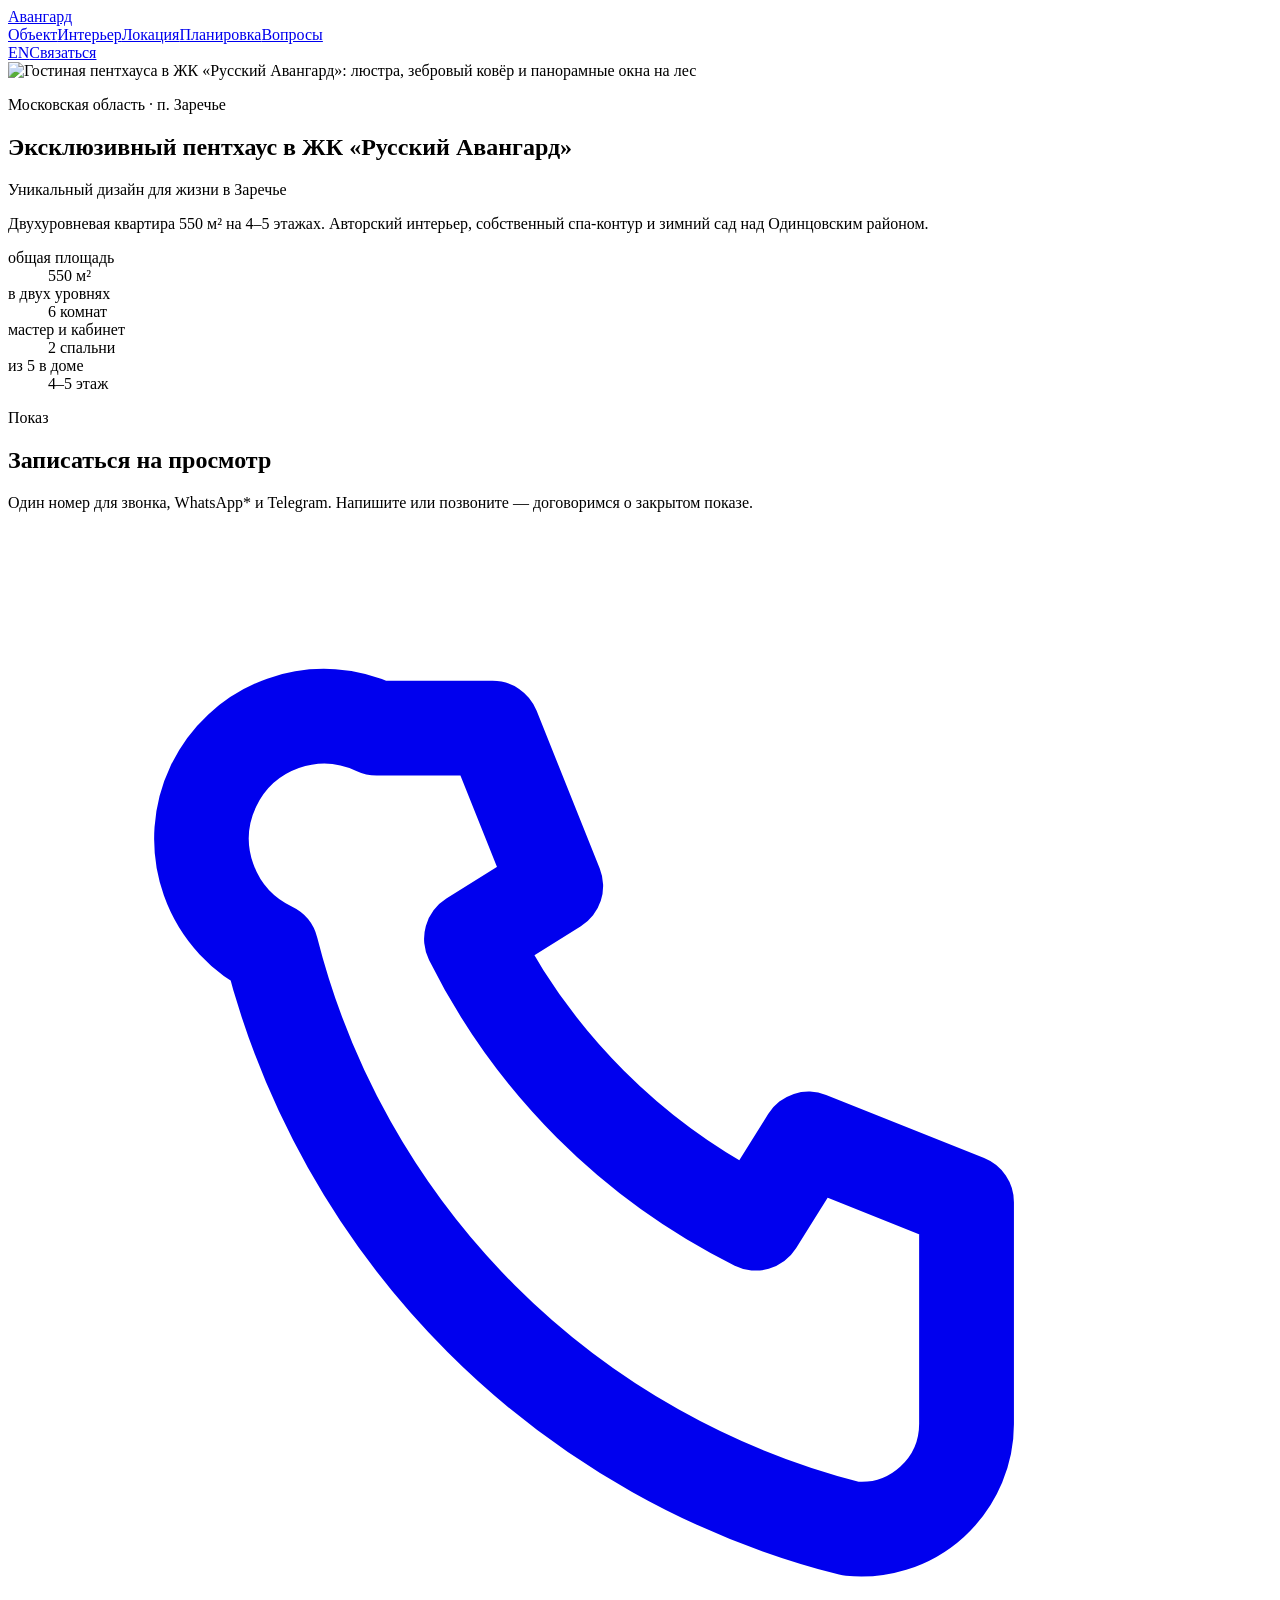
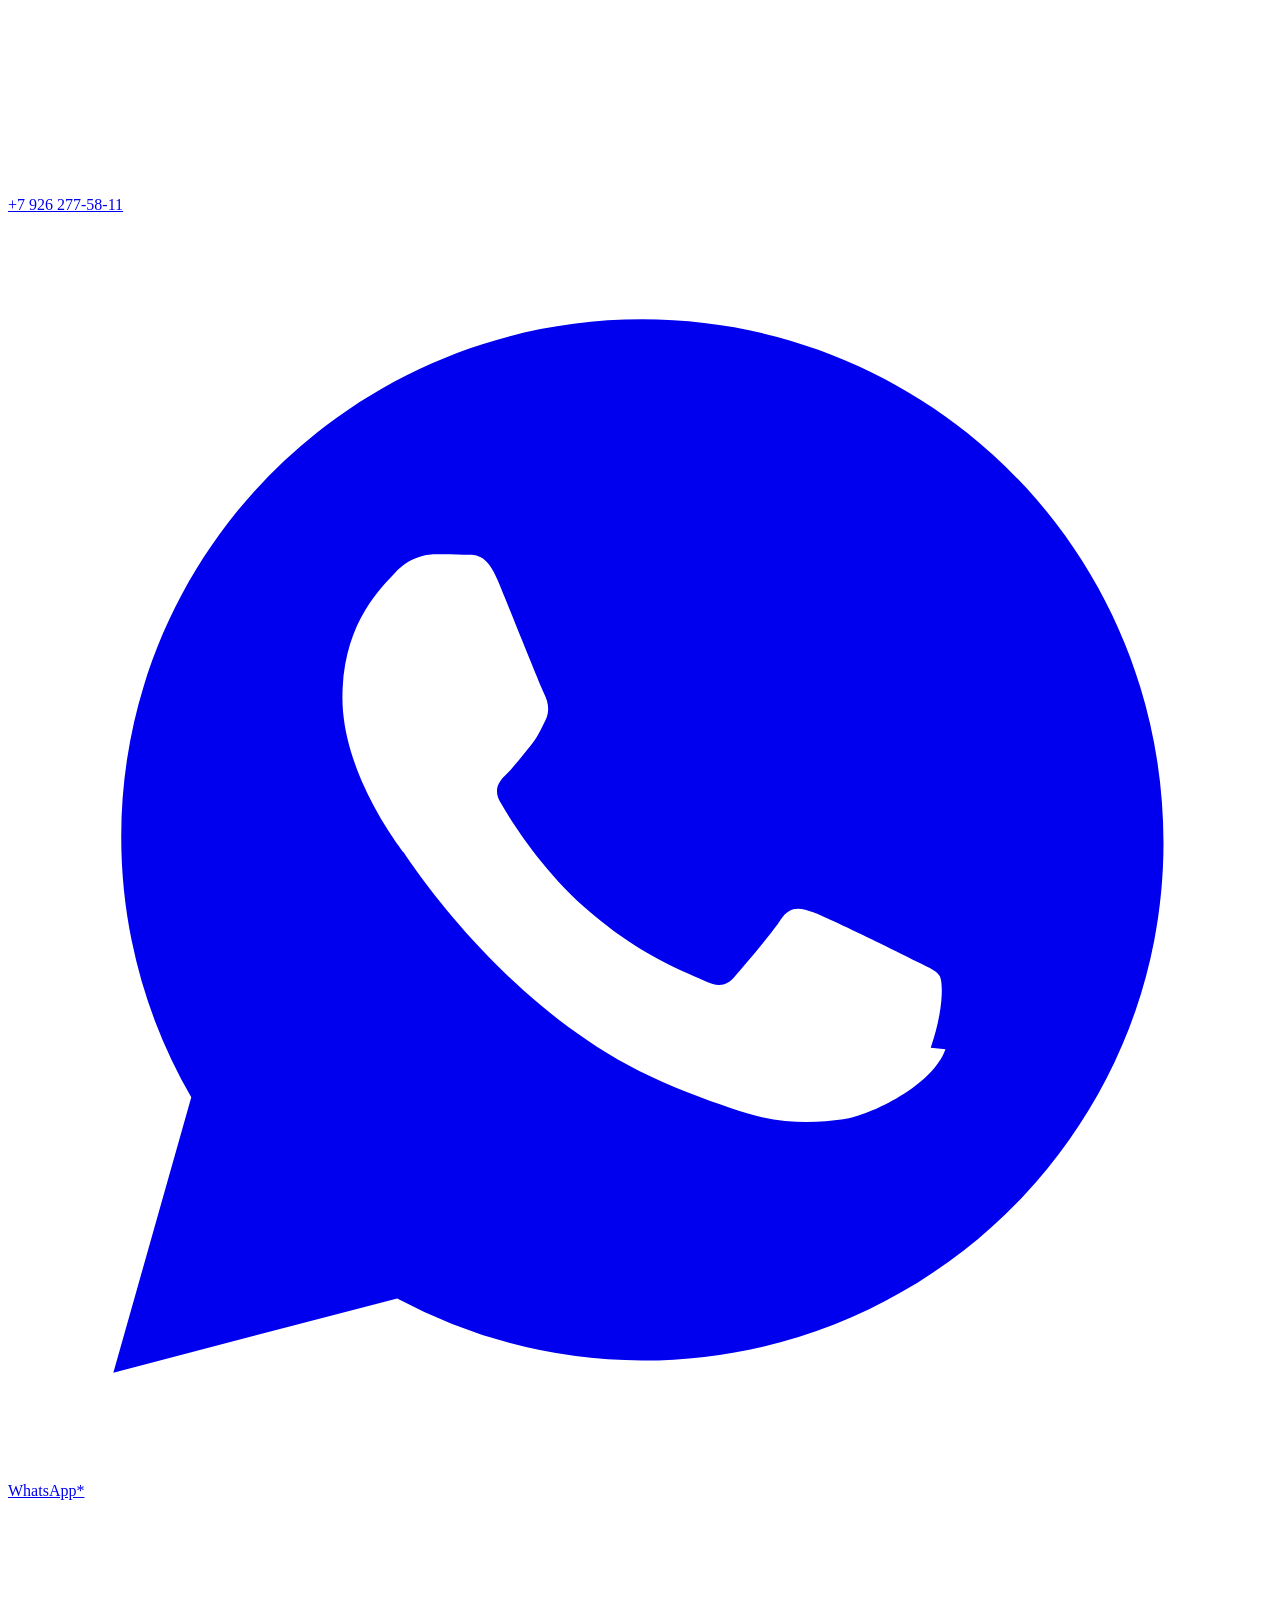
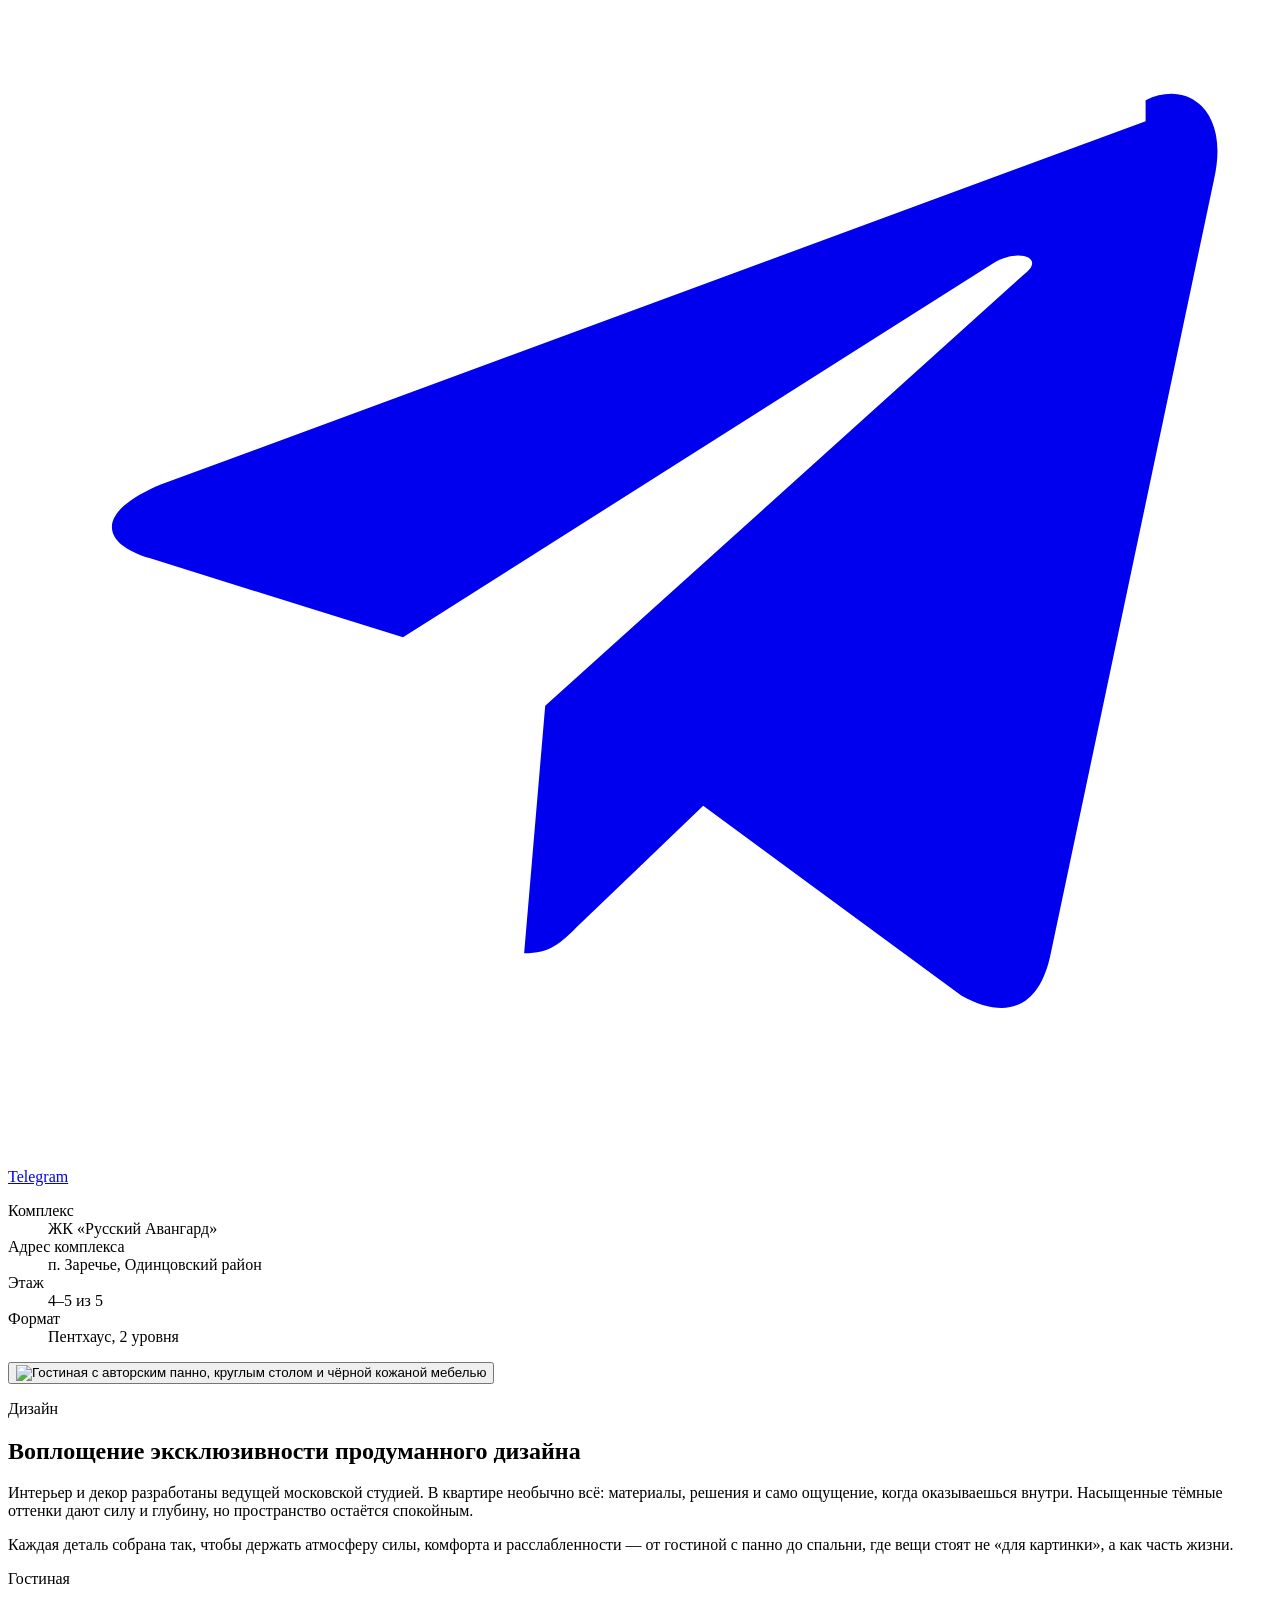
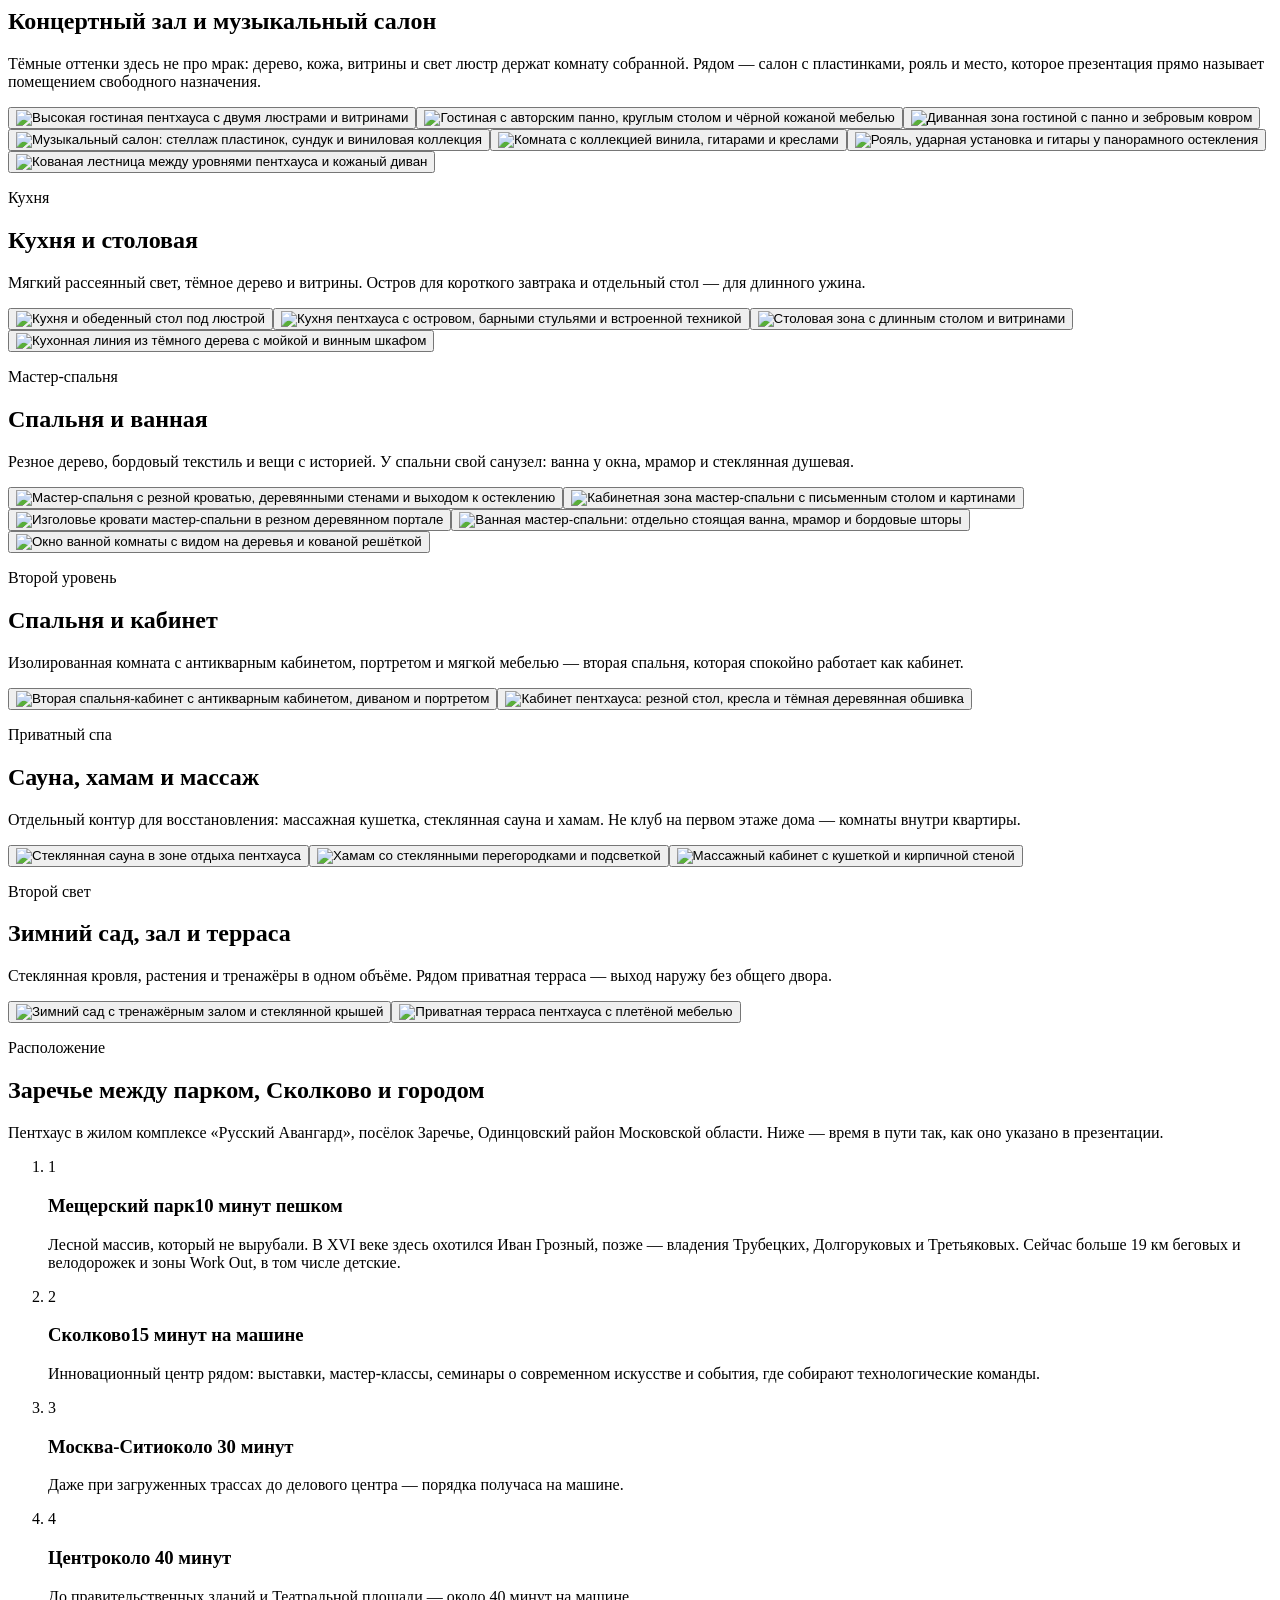
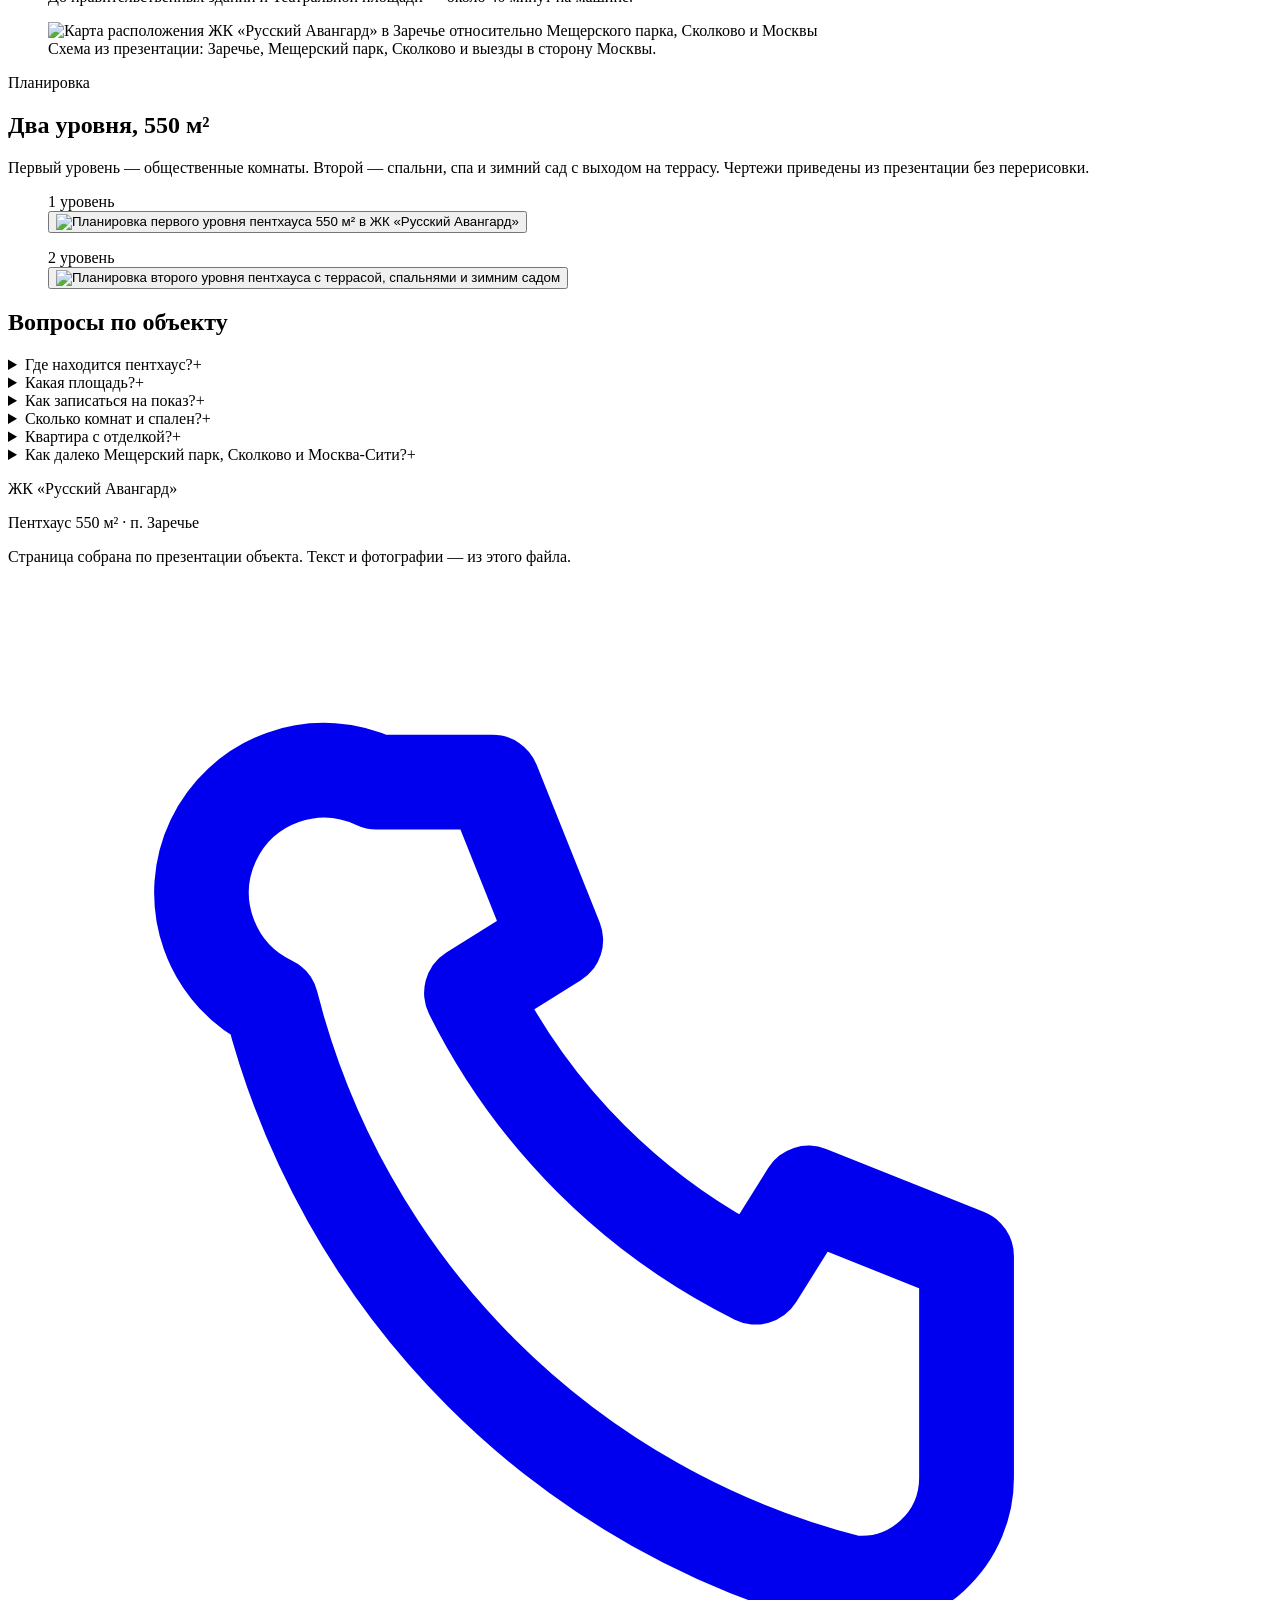
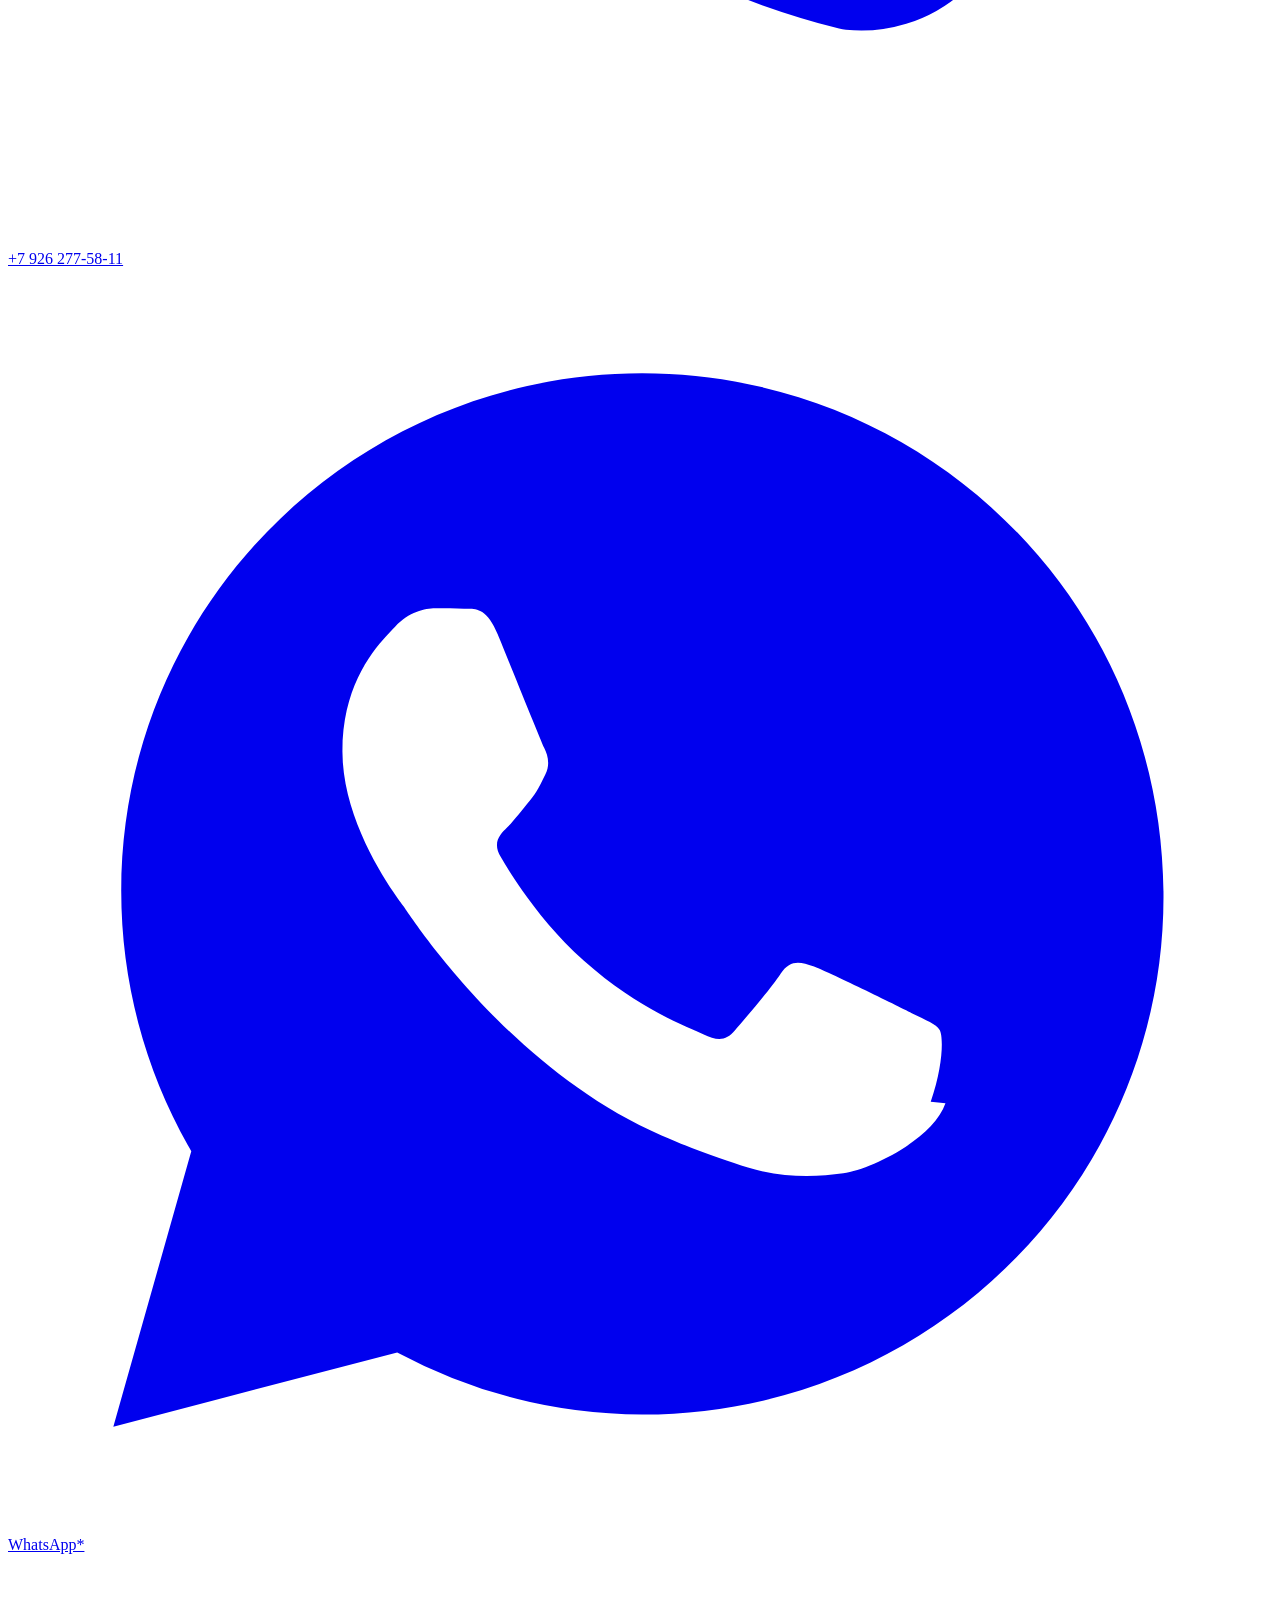
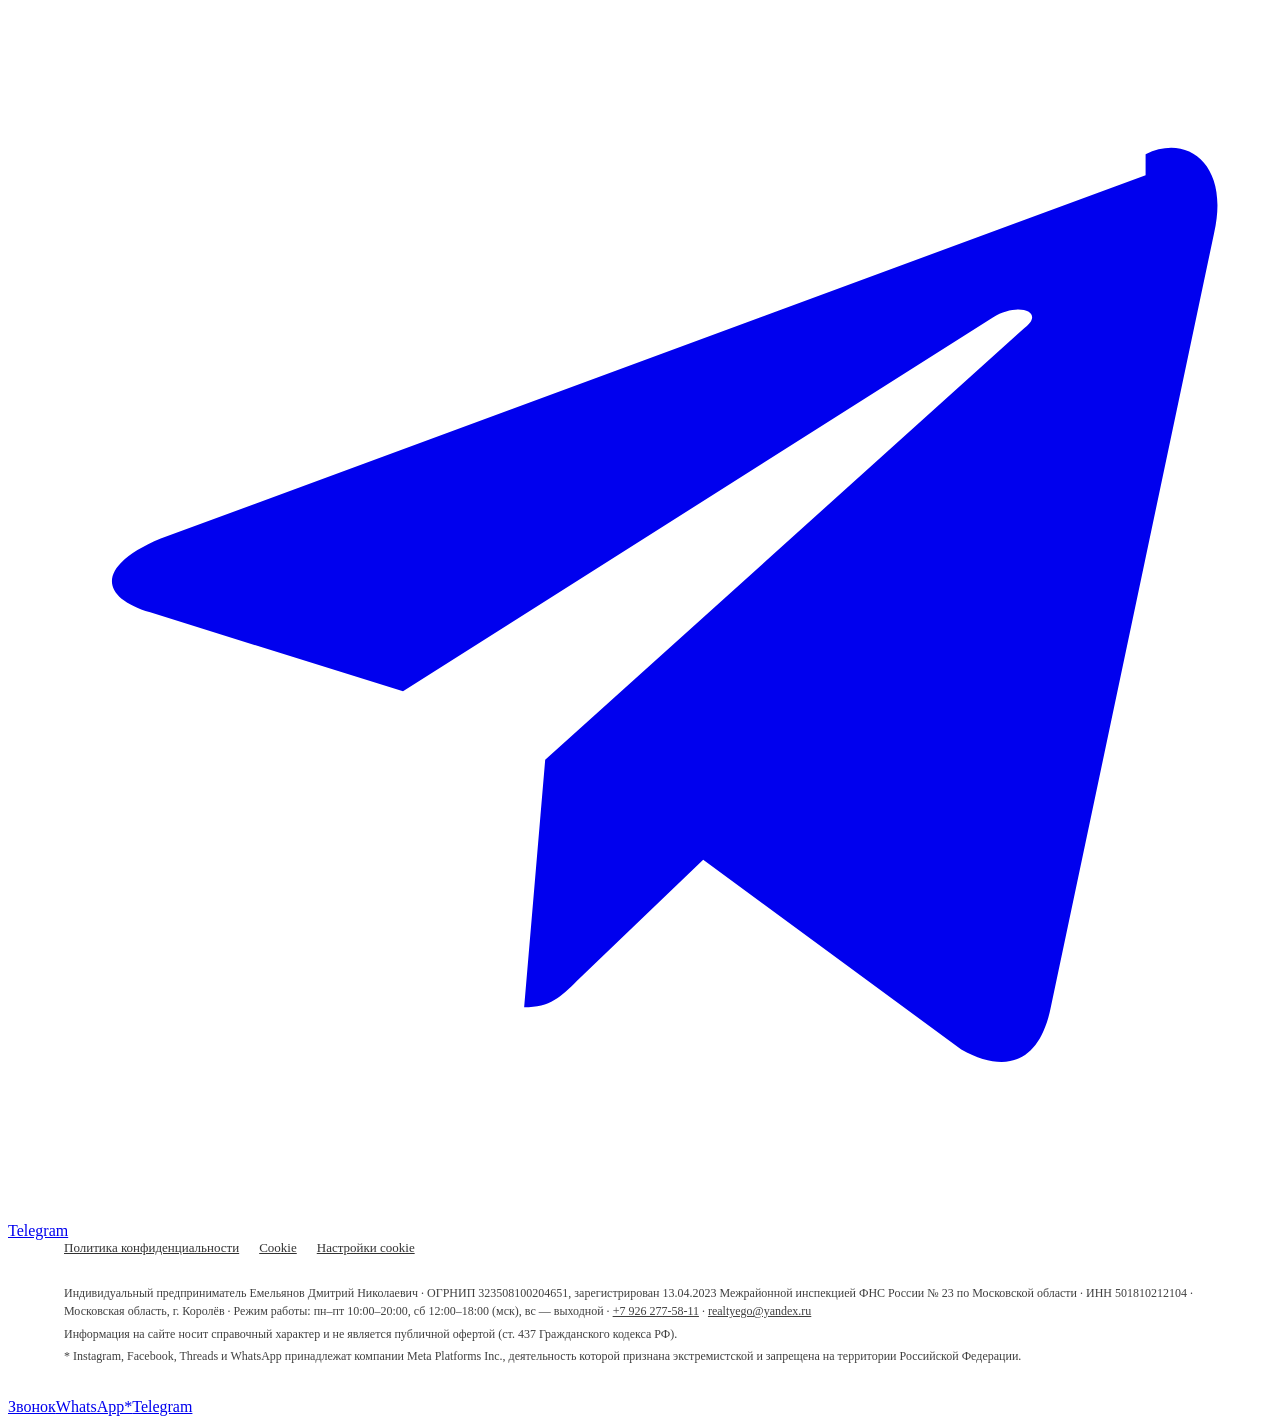
==== commit 6c544351: "Footer: IP requisites, no-offer note, Meta* footnote (ru/en); WhatsApp* labels" ====
--- a/index.html
+++ b/index.html
@@ -1 +1,5 @@
-<!DOCTYPE html><html lang="ru" class="antialiased"><head><meta name="twitter:card" content="summary_large_image"><meta property="og:title" content="Пентхаус Авангард"><meta property="og:image" content="https://krokoziyabla.github.io/penthouse-avangard/og.jpg"><meta property="og:image:width" content="1200"><meta property="og:image:height" content="630"><meta charSet="utf-8"/><meta name="viewport" content="width=device-width, initial-scale=1"/><link rel="preload" as="image" href="/penthouse-avangard/photos/living-windows.jpg" fetchPriority="high"/><link rel="preload" as="image" href="/penthouse-avangard/photos/living-mural.jpg"/><link rel="preload" as="image" href="/penthouse-avangard/photos/living-hall.jpg"/><link rel="preload" as="image" href="/penthouse-avangard/photos/living-sofa.jpg"/><link rel="preload" as="image" href="/penthouse-avangard/photos/library.jpg"/><link rel="preload" as="image" href="/penthouse-avangard/photos/vinyl.jpg"/><link rel="preload" as="image" href="/penthouse-avangard/photos/piano.jpg"/><link rel="preload" as="image" href="/penthouse-avangard/photos/stair.jpg"/><link rel="preload" as="image" href="/penthouse-avangard/photos/kitchen-dining.jpg"/><link rel="preload" as="image" href="/penthouse-avangard/photos/kitchen-island.jpg"/><link rel="stylesheet" href="/penthouse-avangard/assets/styles-BWZA1Vph.css" data-precedence="default"/><link rel="stylesheet" href="https://fonts.googleapis.com/css2?family=Cormorant+Garamond:ital,wght@0,500;0,600;0,700;1,500;1,600&amp;family=Manrope:wght@400;500;600;700&amp;display=swap" data-precedence="default"/><link rel="preload" as="image" href="/penthouse-avangard/photos/dining.jpg"/><link rel="preload" as="image" href="/penthouse-avangard/photos/kitchen.jpg"/><link rel="preload" as="image" href="/penthouse-avangard/photos/master-wide.jpg"/><link rel="preload" as="image" href="/penthouse-avangard/photos/master-desk.jpg"/><link rel="preload" as="image" href="/penthouse-avangard/photos/master-bed.jpg"/><link rel="preload" as="image" href="/penthouse-avangard/photos/bath.jpg"/><link rel="preload" as="image" href="/penthouse-avangard/photos/bath-window.jpg"/><link rel="preload" as="image" href="/penthouse-avangard/photos/study.jpg"/><link rel="preload" as="image" href="/penthouse-avangard/photos/study-alt.jpg"/><link rel="preload" as="image" href="/penthouse-avangard/photos/sauna.jpg"/><link rel="preload" as="image" href="/penthouse-avangard/photos/hammam.jpg"/><link rel="preload" as="image" href="/penthouse-avangard/photos/massage.jpg"/><link rel="preload" as="image" href="/penthouse-avangard/photos/gym.jpg"/><link rel="preload" as="image" href="/penthouse-avangard/photos/terrace.jpg"/><link rel="preload" as="image" href="/penthouse-avangard/photos/map.jpg"/><link rel="preload" as="image" href="/penthouse-avangard/photos/plan-1.jpg"/><link rel="preload" as="image" href="/penthouse-avangard/photos/plan-2.jpg"/><title>Пентхаус 550 м² в ЖК «Русский Авангард», Заречье</title><meta name="description" content="Эксклюзивный двухуровневый пентхаус 550 м² на 4–5 этажах ЖК «Русский Авангард» в посёлке Заречье, Одинцовский район. 6 комнат, 2 спальни, зимний сад, сауна и хамам. Показ: +7 926 277-58-11."/><meta name="keywords" content="пентхаус Заречье, ЖК Русский Авангард, купить пентхаус Московская область, пентхаус Одинцовский район, пентхаус 550 м², пентхаус Сколково"/><meta name="robots" content="index, follow, max-image-preview:large, max-snippet:-1"/><meta name="googlebot" content="index, follow, max-image-preview:large, max-snippet:-1"/><meta name="theme-color" content="#0c0b09"/><meta name="author" content="ЖК «Русский Авангард»"/><meta name="geo.region" content="RU-MOS"/><meta name="geo.placename" content="Заречье, Одинцовский район, Московская область"/><link rel="icon" type="image/svg+xml" href="/penthouse-avangard/favicon.svg"/><link rel="sitemap" type="application/xml" href="/penthouse-avangard/sitemap.xml"/><link rel="preconnect" href="https://fonts.googleapis.com"/><link rel="preconnect" href="https://fonts.gstatic.com" crossorigin="anonymous"/><meta name="apple-mobile-web-app-title" content="Пентхаус Авангард"><meta name="apple-mobile-web-app-status-bar-style" content="black"><meta name="grok-project-id" content="01a13ea1-d5d7-70b2-83dc-82f158227396"><meta property="grok:app_id" content="01a13ea1-d5d7-70b2-83dc-82f158227396"><meta property="x:creator" content="@Pozitiffcheg"><meta property="x:creator:id" content="99086481"><link rel="stylesheet" href="https://realtyego.github.io/cookie_banner.css"/><link rel="canonical" href="https://realtyego.github.io/penthouse-avangard/"/></head><body><!--$--><div class="bg-ink text-ivory"><script type="application/ld+json">{"@context":"https://schema.org","@graph":[{"@type":"RealEstateListing","name":"Эксклюзивный пентхаус 550 м² в ЖК «Русский Авангард», Заречье","description":"Двухуровневый пентхаус 550 м² на 4–5 этажах жилого комплекса «Русский Авангард» в посёлке Заречье Одинцовского района. 6 комнат, 2 спальни, дизайнерский интерьер, зимний сад, сауна и хамам.","inLanguage":"ru","image":["/photos/living-windows.jpg","/photos/living-hall.jpg","/photos/living-mural.jpg","/photos/master-wide.jpg","/photos/gym.jpg","/photos/plan-1.jpg"],"datePosted":"2026-10-14","address":{"@type":"PostalAddress","addressLocality":"Заречье","addressRegion":"Московская область","addressCountry":"RU","streetAddress":"ЖК «Русский Авангард»"},"telephone":"+79262775811"},{"@type":"Apartment","name":"Пентхаус в ЖК «Русский Авангард»","floorSize":{"@type":"QuantitativeValue","value":550,"unitCode":"MTK"},"numberOfRooms":6,"numberOfBedrooms":2,"floorLevel":"4-5","address":{"@type":"PostalAddress","addressLocality":"Заречье","addressRegion":"Московская область","addressCountry":"RU"},"amenityFeature":[{"@type":"LocationFeatureSpecification","name":"Музыкальный салон","value":true},{"@type":"LocationFeatureSpecification","name":"Кухня-столовая","value":true},{"@type":"LocationFeatureSpecification","name":"Мастер-ванная","value":true},{"@type":"LocationFeatureSpecification","name":"Сауна","value":true},{"@type":"LocationFeatureSpecification","name":"Хамам","value":true},{"@type":"LocationFeatureSpecification","name":"Массажный кабинет","value":true},{"@type":"LocationFeatureSpecification","name":"Зимний сад","value":true},{"@type":"LocationFeatureSpecification","name":"Тренажёрный зал","value":true},{"@type":"LocationFeatureSpecification","name":"Приватная терраса","value":true}]},{"@type":"FAQPage","mainEntity":[{"@type":"Question","name":"Где находится пентхаус?","acceptedAnswer":{"@type":"Answer","text":"Московская область, Одинцовский район, посёлок Заречье, жилой комплекс «Русский Авангард». Дом пятиэтажный, квартира занимает 4 и 5 этажи."}},{"@type":"Question","name":"Какая площадь?","acceptedAnswer":{"@type":"Answer","text":"Общая площадь 550 м²: шесть комнат на двух уровнях, 4–5 этажи пятиэтажного дома."}},{"@type":"Question","name":"Как записаться на показ?","acceptedAnswer":{"@type":"Answer","text":"Позвоните +7 926 277-58-11 или напишите в WhatsApp и Telegram — оба мессенджера привязаны к этому номеру."}},{"@type":"Question","name":"Сколько комнат и спален?","acceptedAnswer":{"@type":"Answer","text":"Шесть комнат и две спальни. Помимо спален есть гостиная, музыкальный салон, кухня-столовая, кабинет, спа-зона и зимний сад с залом."}},{"@type":"Question","name":"Квартира с отделкой?","acceptedAnswer":{"@type":"Answer","text":"Да. Интерьер и декор сделаны московской студией: авторская мебель, панно, музыкальная коллекция, сауна, хамам и оборудованный зимний сад уже в составе пространства."}},{"@type":"Question","name":"Как далеко Мещерский парк, Сколково и Москва-Сити?","acceptedAnswer":{"@type":"Answer","text":"Мещерский парк — около 10 минут пешком. Сколково — около 15 минут на машине. Москва-Сити — около 30 минут, центр и Театральная площадь — около 40 минут."}}]}]}</script><header class="fixed inset-x-0 top-0 z-40 border-b border-line/70 bg-ink/80 backdrop-blur-md"><div class="mx-auto flex max-w-6xl items-center gap-4 px-4 py-3 sm:px-6"><a href="#top" class="shrink-0 font-display text-xl leading-none tracking-tight text-ivory">Авангард</a><nav class="hidden min-w-0 flex-1 gap-5 overflow-x-auto text-sm text-muted md:flex" aria-label="Разделы"><a class="shrink-0 py-2 hover:text-ivory" href="#object">Объект</a><a class="shrink-0 py-2 hover:text-ivory" href="#rooms">Интерьер</a><a class="shrink-0 py-2 hover:text-ivory" href="#location">Локация</a><a class="shrink-0 py-2 hover:text-ivory" href="#plans">Планировка</a><a class="shrink-0 py-2 hover:text-ivory" href="#faq">Вопросы</a></nav><a href="/penthouse-avangard/en" class="ml-auto shrink-0 text-sm text-muted hover:text-ivory">EN</a><a href="#contact" class="shrink-0 rounded-full bg-gold px-4 py-2 text-sm font-semibold text-ink">Связаться</a></div></header><main id="top"><section class="relative min-h-svh"><img src="/penthouse-avangard/photos/living-windows.jpg" alt="Гостиная пентхауса в ЖК «Русский Авангард»: люстра, зебровый ковёр и панорамные окна на лес" width="1523" height="1270" fetchPriority="high" class="absolute inset-0 h-full w-full object-cover"/><div class="absolute inset-0 bg-gradient-to-t from-ink via-ink/55 to-ink/25"></div><div class="relative mx-auto flex min-h-svh max-w-6xl flex-col justify-end px-4 pt-28 pb-12 sm:px-6 sm:pb-16"><p class="text-xs font-semibold tracking-widest text-gold-2 uppercase">Московская область · п. Заречье</p><h1 class="mt-4 max-w-3xl text-5xl leading-[0.95] text-ivory sm:text-7xl">Эксклюзивный пентхаус в ЖК «Русский Авангард»</h1><p class="mt-5 max-w-xl font-display text-2xl text-ivory/90 italic sm:text-3xl">Уникальный дизайн для жизни в Заречье</p><p class="mt-4 max-w-xl text-base leading-relaxed text-ivory/80">Двухуровневая квартира 550 м² на 4–5 этажах. Авторский интерьер, собственный спа-контур и зимний сад над Одинцовским районом.</p><dl class="mt-8 grid grid-cols-2 gap-px overflow-hidden rounded-card border border-line bg-line sm:grid-cols-4"><div class="bg-ink/80 px-4 py-4 backdrop-blur-sm"><dt class="text-xs tracking-wide text-muted uppercase">общая площадь</dt><dd class="mt-1 font-display text-3xl text-ivory tabular-nums">550<!-- --> <span class="text-lg text-gold-2">м²</span></dd></div><div class="bg-ink/80 px-4 py-4 backdrop-blur-sm"><dt class="text-xs tracking-wide text-muted uppercase">в двух уровнях</dt><dd class="mt-1 font-display text-3xl text-ivory tabular-nums">6<!-- --> <span class="text-lg text-gold-2">комнат</span></dd></div><div class="bg-ink/80 px-4 py-4 backdrop-blur-sm"><dt class="text-xs tracking-wide text-muted uppercase">мастер и кабинет</dt><dd class="mt-1 font-display text-3xl text-ivory tabular-nums">2<!-- --> <span class="text-lg text-gold-2">спальни</span></dd></div><div class="bg-ink/80 px-4 py-4 backdrop-blur-sm"><dt class="text-xs tracking-wide text-muted uppercase">из 5 в доме</dt><dd class="mt-1 font-display text-3xl text-ivory tabular-nums">4–5<!-- --> <span class="text-lg text-gold-2">этаж</span></dd></div></dl></div></section><section id="contact" class="border-b border-line bg-ivory text-ink"><div class="mx-auto grid max-w-6xl gap-8 px-4 py-16 sm:px-6 lg:grid-cols-[1.1fr_0.9fr] lg:items-end"><div><p class="text-xs font-semibold tracking-widest text-ink/60 uppercase">Показ</p><h2 class="mt-3 font-display text-5xl leading-none sm:text-6xl">Записаться на просмотр</h2><p class="mt-4 max-w-md text-base leading-relaxed text-ink/75">Один номер для звонка, WhatsApp и Telegram. Напишите или позвоните — договоримся о закрытом показе.</p><div class="mt-6"><div class="flex flex-wrap gap-3"><a href="tel:+79262775811" class="inline-flex min-h-11 items-center gap-2 rounded-full px-5 py-2.5 text-sm font-semibold bg-ink text-ivory hover:bg-ink-2"><svg viewBox="0 0 24 24" class="size-4" aria-hidden="true" fill="none" stroke="currentColor" stroke-width="1.8"><path stroke-linecap="round" stroke-linejoin="round" d="M7 3.8h2.2l1.2 3-1.6 1a12 12 0 0 0 5.4 5.4l1-1.6 3 1.2V17a2 2 0 0 1-2.2 2A15.2 15.2 0 0 1 5 8a2 2 0 0 1 2-4.2Z"></path></svg>+7 926 277-58-11</a><a href="https://wa.me/79262775811?text=%D0%97%D0%B4%D1%80%D0%B0%D0%B2%D1%81%D1%82%D0%B2%D1%83%D0%B9%D1%82%D0%B5!%20%D0%98%D0%BD%D1%82%D0%B5%D1%80%D0%B5%D1%81%D1%83%D0%B5%D1%82%20%D0%BF%D0%B5%D0%BD%D1%82%D1%85%D0%B0%D1%83%D1%81%20%D0%B2%20%D0%96%D0%9A%20%C2%AB%D0%A0%D1%83%D1%81%D1%81%D0%BA%D0%B8%D0%B9%20%D0%90%D0%B2%D0%B0%D0%BD%D0%B3%D0%B0%D1%80%D0%B4%C2%BB." target="_blank" rel="noopener noreferrer" class="inline-flex min-h-11 items-center gap-2 rounded-full px-5 py-2.5 text-sm font-semibold border border-ink/20 text-ink hover:bg-ink/5"><svg viewBox="0 0 24 24" class="size-4" aria-hidden="true" fill="currentColor"><path d="M12.04 2C6.58 2 2.15 6.4 2.15 11.83c0 1.74.46 3.44 1.33 4.94L2 22l5.39-1.41a10 10 0 0 0 4.65 1.18h.01c5.46 0 9.89-4.4 9.89-9.83C21.94 6.4 17.5 2 12.04 2Zm5.76 13.86c-.24.68-1.4 1.25-1.94 1.33-.5.07-1.12.1-1.81-.11-.41-.13-.95-.31-1.64-.61-2.88-1.25-4.76-4.15-4.9-4.35-.14-.19-1.16-1.54-1.16-2.94s.73-2.08 1-2.37c.26-.28.57-.35.76-.35.19 0 .38 0 .55.01.17.01.41-.07.64.49.24.58.81 2 .88 2.15.07.14.12.32.02.51-.1.2-.15.32-.29.49-.14.17-.3.38-.43.51-.14.14-.29.29-.12.57.16.28.73 1.21 1.57 1.96 1.08.96 1.99 1.26 2.27 1.4.28.14.44.12.6-.07.16-.19.69-.8.87-1.08.18-.27.37-.23.62-.14.25.09 1.6.75 1.87.89.28.14.46.2.53.32.07.12.07.68-.17 1.36Z"></path></svg>WhatsApp</a><a href="https://t.me/+79262775811" target="_blank" rel="noopener noreferrer" class="inline-flex min-h-11 items-center gap-2 rounded-full px-5 py-2.5 text-sm font-semibold border border-ink/20 text-ink hover:bg-ink/5"><svg viewBox="0 0 24 24" class="size-4" aria-hidden="true" fill="currentColor"><path d="M21.6 4.2 2.9 11.1c-1.2.5-1.2 1.1-.2 1.4l4.8 1.5 11.2-7.1c.5-.3 1-.1.6.2l-9.1 8.2-.4 4.7c.5 0 .7-.2 1-.5l2.4-2.3 4.9 3.6c.9.5 1.5.2 1.7-.8l3.1-14.7c.3-1.3-.5-1.9-1.3-1.5Z"></path></svg>Telegram</a></div></div></div><dl class="grid grid-cols-2 gap-6 border-t border-ink/15 pt-6 text-sm"><div><dt class="text-ink/55">Комплекс</dt><dd class="mt-1 text-lg font-medium">ЖК «Русский Авангард»</dd></div><div><dt class="text-ink/55">Адрес комплекса</dt><dd class="mt-1 text-lg font-medium">п. Заречье, Одинцовский район</dd></div><div><dt class="text-ink/55">Этаж</dt><dd class="mt-1 text-lg font-medium">4–5 из 5</dd></div><div><dt class="text-ink/55">Формат</dt><dd class="mt-1 text-lg font-medium">Пентхаус, 2 уровня</dd></div></dl></div></section><section id="object" class="mx-auto max-w-6xl px-4 py-20 sm:px-6"><div class="grid items-center gap-10 lg:grid-cols-2"><button type="button" class="group relative block overflow-hidden bg-panel text-left aspect-[4/5] rounded-card"><img src="/penthouse-avangard/photos/living-mural.jpg" alt="Гостиная с авторским панно, круглым столом и чёрной кожаной мебелью" width="1613" height="1555" class="h-full w-full object-cover transition duration-300 group-hover:scale-[1.03]"/></button><div><p class="text-xs font-semibold tracking-widest text-gold uppercase">Дизайн</p><h2 class="mt-3 text-4xl leading-tight sm:text-5xl">Воплощение эксклюзивности продуманного дизайна</h2><p class="mt-5 text-base leading-relaxed text-muted">Интерьер и декор разработаны ведущей московской студией. В квартире необычно всё: материалы, решения и само ощущение, когда оказываешься внутри. Насыщенные тёмные оттенки дают силу и глубину, но пространство остаётся спокойным.</p><p class="mt-4 text-base leading-relaxed text-muted">Каждая деталь собрана так, чтобы держать атмосферу силы, комфорта и расслабленности — от гостиной с панно до спальни, где вещи стоят не «для картинки», а как часть жизни.</p></div></div></section><section id="rooms" class="border-t border-line"><article id="living" class="border-b border-line bg-ink"><div class="mx-auto max-w-6xl px-4 py-16 sm:px-6"><p class="text-xs font-semibold tracking-widest text-gold uppercase">Гостиная</p><h2 class="mt-3 max-w-2xl text-4xl sm:text-5xl">Концертный зал и музыкальный салон</h2><p class="mt-4 max-w-2xl text-base leading-relaxed text-muted">Тёмные оттенки здесь не про мрак: дерево, кожа, витрины и свет люстр держат комнату собранной. Рядом — салон с пластинками, рояль и место, которое презентация прямо называет помещением свободного назначения.</p><div class="mt-8 grid gap-3 grid-cols-2 md:grid-cols-3"><button type="button" class="group relative block overflow-hidden bg-panel text-left rounded-card col-span-2 aspect-video md:col-span-3"><img src="/penthouse-avangard/photos/living-hall.jpg" alt="Высокая гостиная пентхауса с двумя люстрами и витринами" width="999" height="896" class="h-full w-full object-cover transition duration-300 group-hover:scale-[1.03]"/></button><button type="button" class="group relative block overflow-hidden bg-panel text-left rounded-card aspect-video"><img src="/penthouse-avangard/photos/living-mural.jpg" alt="Гостиная с авторским панно, круглым столом и чёрной кожаной мебелью" width="1613" height="1555" class="h-full w-full object-cover transition duration-300 group-hover:scale-[1.03]"/></button><button type="button" class="group relative block overflow-hidden bg-panel text-left rounded-card aspect-video"><img src="/penthouse-avangard/photos/living-sofa.jpg" alt="Диванная зона гостиной с панно и зебровым ковром" width="1012" height="895" class="h-full w-full object-cover transition duration-300 group-hover:scale-[1.03]"/></button><button type="button" class="group relative block overflow-hidden bg-panel text-left rounded-card aspect-video"><img src="/penthouse-avangard/photos/library.jpg" alt="Музыкальный салон: стеллаж пластинок, сундук и виниловая коллекция" width="974" height="896" class="h-full w-full object-cover transition duration-300 group-hover:scale-[1.03]"/></button><button type="button" class="group relative block overflow-hidden bg-panel text-left rounded-card aspect-video"><img src="/penthouse-avangard/photos/vinyl.jpg" alt="Комната с коллекцией винила, гитарами и креслами" width="956" height="615" class="h-full w-full object-cover transition duration-300 group-hover:scale-[1.03]"/></button><button type="button" class="group relative block overflow-hidden bg-panel text-left rounded-card aspect-video"><img src="/penthouse-avangard/photos/piano.jpg" alt="Рояль, ударная установка и гитары у панорамного остекления" width="1248" height="831" class="h-full w-full object-cover transition duration-300 group-hover:scale-[1.03]"/></button><button type="button" class="group relative block overflow-hidden bg-panel text-left rounded-card aspect-video"><img src="/penthouse-avangard/photos/stair.jpg" alt="Кованая лестница между уровнями пентхауса и кожаный диван" width="1555" height="1034" class="h-full w-full object-cover transition duration-300 group-hover:scale-[1.03]"/></button></div></div></article><article id="kitchen" class="border-b border-line bg-ink-2"><div class="mx-auto max-w-6xl px-4 py-16 sm:px-6"><p class="text-xs font-semibold tracking-widest text-gold uppercase">Кухня</p><h2 class="mt-3 max-w-2xl text-4xl sm:text-5xl">Кухня и столовая</h2><p class="mt-4 max-w-2xl text-base leading-relaxed text-muted">Мягкий рассеянный свет, тёмное дерево и витрины. Остров для короткого завтрака и отдельный стол — для длинного ужина.</p><div class="mt-8 grid gap-3 grid-cols-2 md:grid-cols-3"><button type="button" class="group relative block overflow-hidden bg-panel text-left rounded-card col-span-2 aspect-video md:col-span-3"><img src="/penthouse-avangard/photos/kitchen-dining.jpg" alt="Кухня и обеденный стол под люстрой" width="1011" height="719" class="h-full w-full object-cover transition duration-300 group-hover:scale-[1.03]"/></button><button type="button" class="group relative block overflow-hidden bg-panel text-left rounded-card aspect-video"><img src="/penthouse-avangard/photos/kitchen-island.jpg" alt="Кухня пентхауса с островом, барными стульями и встроенной техникой" width="923" height="614" class="h-full w-full object-cover transition duration-300 group-hover:scale-[1.03]"/></button><button type="button" class="group relative block overflow-hidden bg-panel text-left rounded-card aspect-video"><img src="/penthouse-avangard/photos/dining.jpg" alt="Столовая зона с длинным столом и витринами" width="922" height="719" class="h-full w-full object-cover transition duration-300 group-hover:scale-[1.03]"/></button><button type="button" class="group relative block overflow-hidden bg-panel text-left rounded-card aspect-video"><img src="/penthouse-avangard/photos/kitchen.jpg" alt="Кухонная линия из тёмного дерева с мойкой и винным шкафом" width="881" height="719" class="h-full w-full object-cover transition duration-300 group-hover:scale-[1.03]"/></button></div></div></article><article id="master" class="border-b border-line bg-ink"><div class="mx-auto max-w-6xl px-4 py-16 sm:px-6"><p class="text-xs font-semibold tracking-widest text-gold uppercase">Мастер-спальня</p><h2 class="mt-3 max-w-2xl text-4xl sm:text-5xl">Спальня и ванная</h2><p class="mt-4 max-w-2xl text-base leading-relaxed text-muted">Резное дерево, бордовый текстиль и вещи с историей. У спальни свой санузел: ванна у окна, мрамор и стеклянная душевая.</p><div class="mt-8 grid gap-3 grid-cols-2 md:grid-cols-3"><button type="button" class="group relative block overflow-hidden bg-panel text-left rounded-card col-span-2 aspect-video md:col-span-3"><img src="/penthouse-avangard/photos/master-wide.jpg" alt="Мастер-спальня с резной кроватью, деревянными стенами и выходом к остеклению" width="964" height="641" class="h-full w-full object-cover transition duration-300 group-hover:scale-[1.03]"/></button><button type="button" class="group relative block overflow-hidden bg-panel text-left rounded-card aspect-video"><img src="/penthouse-avangard/photos/master-desk.jpg" alt="Кабинетная зона мастер-спальни с письменным столом и картинами" width="911" height="606" class="h-full w-full object-cover transition duration-300 group-hover:scale-[1.03]"/></button><button type="button" class="group relative block overflow-hidden bg-panel text-left rounded-card aspect-video"><img src="/penthouse-avangard/photos/master-bed.jpg" alt="Изголовье кровати мастер-спальни в резном деревянном портале" width="898" height="598" class="h-full w-full object-cover transition duration-300 group-hover:scale-[1.03]"/></button><button type="button" class="group relative block overflow-hidden bg-panel text-left rounded-card aspect-video"><img src="/penthouse-avangard/photos/bath.jpg" alt="Ванная мастер-спальни: отдельно стоящая ванна, мрамор и бордовые шторы" width="995" height="662" class="h-full w-full object-cover transition duration-300 group-hover:scale-[1.03]"/></button><button type="button" class="group relative block overflow-hidden bg-panel text-left rounded-card aspect-video"><img src="/penthouse-avangard/photos/bath-window.jpg" alt="Окно ванной комнаты с видом на деревья и кованой решёткой" width="1423" height="848" class="h-full w-full object-cover transition duration-300 group-hover:scale-[1.03]"/></button></div></div></article><article id="study" class="border-b border-line bg-ink-2"><div class="mx-auto max-w-6xl px-4 py-16 sm:px-6"><p class="text-xs font-semibold tracking-widest text-gold uppercase">Второй уровень</p><h2 class="mt-3 max-w-2xl text-4xl sm:text-5xl">Спальня и кабинет</h2><p class="mt-4 max-w-2xl text-base leading-relaxed text-muted">Изолированная комната с антикварным кабинетом, портретом и мягкой мебелью — вторая спальня, которая спокойно работает как кабинет.</p><div class="mt-8 grid gap-3 sm:grid-cols-2"><button type="button" class="group relative block overflow-hidden bg-panel text-left rounded-card aspect-video"><img src="/penthouse-avangard/photos/study.jpg" alt="Вторая спальня-кабинет с антикварным кабинетом, диваном и портретом" width="1323" height="880" class="h-full w-full object-cover transition duration-300 group-hover:scale-[1.03]"/></button><button type="button" class="group relative block overflow-hidden bg-panel text-left rounded-card aspect-video"><img src="/penthouse-avangard/photos/study-alt.jpg" alt="Кабинет пентхауса: резной стол, кресла и тёмная деревянная обшивка" width="1323" height="880" class="h-full w-full object-cover transition duration-300 group-hover:scale-[1.03]"/></button></div></div></article><article id="spa" class="border-b border-line bg-ink"><div class="mx-auto max-w-6xl px-4 py-16 sm:px-6"><p class="text-xs font-semibold tracking-widest text-gold uppercase">Приватный спа</p><h2 class="mt-3 max-w-2xl text-4xl sm:text-5xl">Сауна, хамам и массаж</h2><p class="mt-4 max-w-2xl text-base leading-relaxed text-muted">Отдельный контур для восстановления: массажная кушетка, стеклянная сауна и хамам. Не клуб на первом этаже дома — комнаты внутри квартиры.</p><div class="mt-8 grid gap-3 grid-cols-2 md:grid-cols-3"><button type="button" class="group relative block overflow-hidden bg-panel text-left rounded-card col-span-2 aspect-video md:col-span-3"><img src="/penthouse-avangard/photos/sauna.jpg" alt="Стеклянная сауна в зоне отдыха пентхауса" width="975" height="896" class="h-full w-full object-cover transition duration-300 group-hover:scale-[1.03]"/></button><button type="button" class="group relative block overflow-hidden bg-panel text-left rounded-card aspect-video"><img src="/penthouse-avangard/photos/hammam.jpg" alt="Хамам со стеклянными перегородками и подсветкой" width="1011" height="897" class="h-full w-full object-cover transition duration-300 group-hover:scale-[1.03]"/></button><button type="button" class="group relative block overflow-hidden bg-panel text-left rounded-card aspect-video"><img src="/penthouse-avangard/photos/massage.jpg" alt="Массажный кабинет с кушеткой и кирпичной стеной" width="999" height="896" class="h-full w-full object-cover transition duration-300 group-hover:scale-[1.03]"/></button></div></div></article><article id="garden" class="border-b border-line bg-ink-2"><div class="mx-auto max-w-6xl px-4 py-16 sm:px-6"><p class="text-xs font-semibold tracking-widest text-gold uppercase">Второй свет</p><h2 class="mt-3 max-w-2xl text-4xl sm:text-5xl">Зимний сад, зал и терраса</h2><p class="mt-4 max-w-2xl text-base leading-relaxed text-muted">Стеклянная кровля, растения и тренажёры в одном объёме. Рядом приватная терраса — выход наружу без общего двора.</p><div class="mt-8 grid gap-3 sm:grid-cols-2"><button type="button" class="group relative block overflow-hidden bg-panel text-left rounded-card aspect-video"><img src="/penthouse-avangard/photos/gym.jpg" alt="Зимний сад с тренажёрным залом и стеклянной крышей" width="2042" height="1588" class="h-full w-full object-cover transition duration-300 group-hover:scale-[1.03]"/></button><button type="button" class="group relative block overflow-hidden bg-panel text-left rounded-card aspect-video"><img src="/penthouse-avangard/photos/terrace.jpg" alt="Приватная терраса пентхауса с плетёной мебелью" width="830" height="831" class="h-full w-full object-cover transition duration-300 group-hover:scale-[1.03]"/></button></div></div></article></section><section id="location" class="bg-ivory text-ink"><div class="mx-auto grid max-w-6xl gap-10 px-4 py-20 sm:px-6 lg:grid-cols-[1.15fr_0.85fr]"><div><p class="text-xs font-semibold tracking-widest text-ink/55 uppercase">Расположение</p><h2 class="mt-3 text-4xl sm:text-5xl">Заречье между парком, Сколково и городом</h2><p class="mt-4 max-w-xl text-base leading-relaxed text-ink/70">Пентхаус в жилом комплексе «Русский Авангард», посёлок Заречье, Одинцовский район Московской области. Ниже — время в пути так, как оно указано в презентации.</p><ol class="mt-8 space-y-6"><li class="grid grid-cols-[auto_1fr] gap-4"><span class="mt-1 flex size-8 items-center justify-center rounded-full border border-ink/20 font-display text-lg">1</span><div><h3 class="text-2xl">Мещерский парк<span class="ml-3 font-sans text-sm font-medium tracking-normal text-ink/55">10 минут пешком</span></h3><p class="mt-1 text-sm leading-relaxed text-ink/70">Лесной массив, который не вырубали. В XVI веке здесь охотился Иван Грозный, позже — владения Трубецких, Долгоруковых и Третьяковых. Сейчас больше 19 км беговых и велодорожек и зоны Work Out, в том числе детские.</p></div></li><li class="grid grid-cols-[auto_1fr] gap-4"><span class="mt-1 flex size-8 items-center justify-center rounded-full border border-ink/20 font-display text-lg">2</span><div><h3 class="text-2xl">Сколково<span class="ml-3 font-sans text-sm font-medium tracking-normal text-ink/55">15 минут на машине</span></h3><p class="mt-1 text-sm leading-relaxed text-ink/70">Инновационный центр рядом: выставки, мастер-классы, семинары о современном искусстве и события, где собирают технологические команды.</p></div></li><li class="grid grid-cols-[auto_1fr] gap-4"><span class="mt-1 flex size-8 items-center justify-center rounded-full border border-ink/20 font-display text-lg">3</span><div><h3 class="text-2xl">Москва-Сити<span class="ml-3 font-sans text-sm font-medium tracking-normal text-ink/55">около 30 минут</span></h3><p class="mt-1 text-sm leading-relaxed text-ink/70">Даже при загруженных трассах до делового центра — порядка получаса на машине.</p></div></li><li class="grid grid-cols-[auto_1fr] gap-4"><span class="mt-1 flex size-8 items-center justify-center rounded-full border border-ink/20 font-display text-lg">4</span><div><h3 class="text-2xl">Центр<span class="ml-3 font-sans text-sm font-medium tracking-normal text-ink/55">около 40 минут</span></h3><p class="mt-1 text-sm leading-relaxed text-ink/70">До правительственных зданий и Театральной площади — около 40 минут на машине.</p></div></li></ol></div><figure class="self-start overflow-hidden rounded-card border border-ink/10 bg-white"><img src="/penthouse-avangard/photos/map.jpg" alt="Карта расположения ЖК «Русский Авангард» в Заречье относительно Мещерского парка, Сколково и Москвы" width="834" height="833" class="w-full"/><figcaption class="px-4 py-3 text-xs text-ink/55">Схема из презентации: Заречье, Мещерский парк, Сколково и выезды в сторону Москвы.</figcaption></figure></div></section><section id="plans" class="mx-auto max-w-6xl px-4 py-20 sm:px-6"><p class="text-xs font-semibold tracking-widest text-gold uppercase">Планировка</p><h2 class="mt-3 text-4xl sm:text-5xl">Два уровня, 550 м²</h2><p class="mt-4 max-w-2xl text-base leading-relaxed text-muted">Первый уровень — общественные комнаты. Второй — спальни, спа и зимний сад с выходом на террасу. Чертежи приведены из презентации без перерисовки.</p><div class="mt-8 grid gap-4 lg:grid-cols-2"><figure class="overflow-hidden rounded-card bg-ivory text-ink"><figcaption class="px-5 pt-5 font-display text-3xl">1 уровень</figcaption><button type="button" class="block w-full p-4"><img src="/penthouse-avangard/photos/plan-1.jpg" alt="Планировка первого уровня пентхауса 550 м² в ЖК «Русский Авангард»" width="1799" height="1327" class="w-full"/></button></figure><figure class="overflow-hidden rounded-card bg-ivory text-ink"><figcaption class="px-5 pt-5 font-display text-3xl">2 уровень</figcaption><button type="button" class="block w-full p-4"><img src="/penthouse-avangard/photos/plan-2.jpg" alt="Планировка второго уровня пентхауса с террасой, спальнями и зимним садом" width="1799" height="1370" class="w-full"/></button></figure></div></section><section id="faq" class="border-t border-line bg-ink-2"><div class="mx-auto max-w-3xl px-4 py-20 sm:px-6"><h2 class="text-4xl sm:text-5xl">Вопросы по объекту</h2><div class="mt-8 divide-y divide-line border-y border-line"><details class="group py-4"><summary class="flex cursor-pointer list-none items-start justify-between gap-4 text-lg font-medium text-ivory">Где находится пентхаус?<span aria-hidden="true" class="text-gold transition group-open:rotate-45">+</span></summary><p class="mt-3 max-w-2xl text-sm leading-relaxed text-muted">Московская область, Одинцовский район, посёлок Заречье, жилой комплекс «Русский Авангард». Дом пятиэтажный, квартира занимает 4 и 5 этажи.</p></details><details class="group py-4"><summary class="flex cursor-pointer list-none items-start justify-between gap-4 text-lg font-medium text-ivory">Какая площадь?<span aria-hidden="true" class="text-gold transition group-open:rotate-45">+</span></summary><p class="mt-3 max-w-2xl text-sm leading-relaxed text-muted">Общая площадь 550 м²: шесть комнат на двух уровнях, 4–5 этажи пятиэтажного дома.</p></details><details class="group py-4"><summary class="flex cursor-pointer list-none items-start justify-between gap-4 text-lg font-medium text-ivory">Как записаться на показ?<span aria-hidden="true" class="text-gold transition group-open:rotate-45">+</span></summary><p class="mt-3 max-w-2xl text-sm leading-relaxed text-muted">Позвоните +7 926 277-58-11 или напишите в WhatsApp и Telegram — оба мессенджера привязаны к этому номеру.</p></details><details class="group py-4"><summary class="flex cursor-pointer list-none items-start justify-between gap-4 text-lg font-medium text-ivory">Сколько комнат и спален?<span aria-hidden="true" class="text-gold transition group-open:rotate-45">+</span></summary><p class="mt-3 max-w-2xl text-sm leading-relaxed text-muted">Шесть комнат и две спальни. Помимо спален есть гостиная, музыкальный салон, кухня-столовая, кабинет, спа-зона и зимний сад с залом.</p></details><details class="group py-4"><summary class="flex cursor-pointer list-none items-start justify-between gap-4 text-lg font-medium text-ivory">Квартира с отделкой?<span aria-hidden="true" class="text-gold transition group-open:rotate-45">+</span></summary><p class="mt-3 max-w-2xl text-sm leading-relaxed text-muted">Да. Интерьер и декор сделаны московской студией: авторская мебель, панно, музыкальная коллекция, сауна, хамам и оборудованный зимний сад уже в составе пространства.</p></details><details class="group py-4"><summary class="flex cursor-pointer list-none items-start justify-between gap-4 text-lg font-medium text-ivory">Как далеко Мещерский парк, Сколково и Москва-Сити?<span aria-hidden="true" class="text-gold transition group-open:rotate-45">+</span></summary><p class="mt-3 max-w-2xl text-sm leading-relaxed text-muted">Мещерский парк — около 10 минут пешком. Сколково — около 15 минут на машине. Москва-Сити — около 30 минут, центр и Театральная площадь — около 40 минут.</p></details></div></div></section></main><footer class="border-t border-line pb-24 md:pb-0"><div class="mx-auto flex max-w-6xl flex-col gap-6 px-4 py-10 text-sm text-muted sm:px-6"><div class="flex flex-col gap-4 sm:flex-row sm:items-end sm:justify-between"><div><p class="font-display text-2xl text-ivory">ЖК «Русский Авангард»</p><p class="mt-1">Пентхаус 550 м² · п. Заречье</p></div><p class="max-w-sm">Страница собрана по презентации объекта. Текст и фотографии — из этого файла.</p></div><div class="flex flex-wrap gap-3"><a href="tel:+79262775811" class="inline-flex min-h-11 items-center gap-2 rounded-full px-5 py-2.5 text-sm font-semibold bg-ivory text-ink hover:bg-ivory-2"><svg viewBox="0 0 24 24" class="size-4" aria-hidden="true" fill="none" stroke="currentColor" stroke-width="1.8"><path stroke-linecap="round" stroke-linejoin="round" d="M7 3.8h2.2l1.2 3-1.6 1a12 12 0 0 0 5.4 5.4l1-1.6 3 1.2V17a2 2 0 0 1-2.2 2A15.2 15.2 0 0 1 5 8a2 2 0 0 1 2-4.2Z"></path></svg>+7 926 277-58-11</a><a href="https://wa.me/79262775811?text=%D0%97%D0%B4%D1%80%D0%B0%D0%B2%D1%81%D1%82%D0%B2%D1%83%D0%B9%D1%82%D0%B5!%20%D0%98%D0%BD%D1%82%D0%B5%D1%80%D0%B5%D1%81%D1%83%D0%B5%D1%82%20%D0%BF%D0%B5%D0%BD%D1%82%D1%85%D0%B0%D1%83%D1%81%20%D0%B2%20%D0%96%D0%9A%20%C2%AB%D0%A0%D1%83%D1%81%D1%81%D0%BA%D0%B8%D0%B9%20%D0%90%D0%B2%D0%B0%D0%BD%D0%B3%D0%B0%D1%80%D0%B4%C2%BB." target="_blank" rel="noopener noreferrer" class="inline-flex min-h-11 items-center gap-2 rounded-full px-5 py-2.5 text-sm font-semibold border border-ivory/25 text-ivory hover:bg-ivory/10"><svg viewBox="0 0 24 24" class="size-4" aria-hidden="true" fill="currentColor"><path d="M12.04 2C6.58 2 2.15 6.4 2.15 11.83c0 1.74.46 3.44 1.33 4.94L2 22l5.39-1.41a10 10 0 0 0 4.65 1.18h.01c5.46 0 9.89-4.4 9.89-9.83C21.94 6.4 17.5 2 12.04 2Zm5.76 13.86c-.24.68-1.4 1.25-1.94 1.33-.5.07-1.12.1-1.81-.11-.41-.13-.95-.31-1.64-.61-2.88-1.25-4.76-4.15-4.9-4.35-.14-.19-1.16-1.54-1.16-2.94s.73-2.08 1-2.37c.26-.28.57-.35.76-.35.19 0 .38 0 .55.01.17.01.41-.07.64.49.24.58.81 2 .88 2.15.07.14.12.32.02.51-.1.2-.15.32-.29.49-.14.17-.3.38-.43.51-.14.14-.29.29-.12.57.16.28.73 1.21 1.57 1.96 1.08.96 1.99 1.26 2.27 1.4.28.14.44.12.6-.07.16-.19.69-.8.87-1.08.18-.27.37-.23.62-.14.25.09 1.6.75 1.87.89.28.14.46.2.53.32.07.12.07.68-.17 1.36Z"></path></svg>WhatsApp</a><a href="https://t.me/+79262775811" target="_blank" rel="noopener noreferrer" class="inline-flex min-h-11 items-center gap-2 rounded-full px-5 py-2.5 text-sm font-semibold border border-ivory/25 text-ivory hover:bg-ivory/10"><svg viewBox="0 0 24 24" class="size-4" aria-hidden="true" fill="currentColor"><path d="M21.6 4.2 2.9 11.1c-1.2.5-1.2 1.1-.2 1.4l4.8 1.5 11.2-7.1c.5-.3 1-.1.6.2l-9.1 8.2-.4 4.7c.5 0 .7-.2 1-.5l2.4-2.3 4.9 3.6c.9.5 1.5.2 1.7-.8l3.1-14.7c.3-1.3-.5-1.9-1.3-1.5Z"></path></svg>Telegram</a></div></div><div class="cc-footer-links" style="max-width:72rem;margin:0 auto;padding:0 1rem 1.5rem;display:flex;flex-wrap:wrap;gap:.5rem 1.25rem;font-size:.8125rem;opacity:.8"><a href="https://realtyego.github.io/privacy/" style="color:inherit">Политика конфиденциальности</a><a href="https://realtyego.github.io/cookies/" style="color:inherit">Cookie</a><a href="#" data-cookie-settings style="color:inherit">Настройки cookie</a></div></footer><div class="fixed inset-x-0 bottom-0 z-40 border-t border-line bg-ink/95 p-3 backdrop-blur-md md:hidden"><div class="grid grid-cols-3 gap-2 text-center text-sm font-semibold"><a href="tel:+79262775811" class="rounded-full bg-gold px-2 py-3 text-ink">Звонок</a><a href="https://wa.me/79262775811?text=%D0%97%D0%B4%D1%80%D0%B0%D0%B2%D1%81%D1%82%D0%B2%D1%83%D0%B9%D1%82%D0%B5!%20%D0%98%D0%BD%D1%82%D0%B5%D1%80%D0%B5%D1%81%D1%83%D0%B5%D1%82%20%D0%BF%D0%B5%D0%BD%D1%82%D1%85%D0%B0%D1%83%D1%81%20%D0%B2%20%D0%96%D0%9A%20%C2%AB%D0%A0%D1%83%D1%81%D1%81%D0%BA%D0%B8%D0%B9%20%D0%90%D0%B2%D0%B0%D0%BD%D0%B3%D0%B0%D1%80%D0%B4%C2%BB." target="_blank" rel="noopener noreferrer" class="rounded-full border border-line px-2 py-3 text-ivory">WhatsApp</a><a href="https://t.me/+79262775811" target="_blank" rel="noopener noreferrer" class="rounded-full border border-line px-2 py-3 text-ivory">Telegram</a></div></div></div><!--/$--><script src="https://realtyego.github.io/cookie_banner.js" defer></script></body></html>+<!DOCTYPE html><html lang="ru" class="antialiased"><head><meta name="twitter:card" content="summary_large_image"><meta property="og:title" content="Пентхаус Авангард"><meta property="og:image" content="https://krokoziyabla.github.io/penthouse-avangard/og.jpg"><meta property="og:image:width" content="1200"><meta property="og:image:height" content="630"><meta charSet="utf-8"/><meta name="viewport" content="width=device-width, initial-scale=1"/><link rel="preload" as="image" href="/penthouse-avangard/photos/living-windows.jpg" fetchPriority="high"/><link rel="preload" as="image" href="/penthouse-avangard/photos/living-mural.jpg"/><link rel="preload" as="image" href="/penthouse-avangard/photos/living-hall.jpg"/><link rel="preload" as="image" href="/penthouse-avangard/photos/living-sofa.jpg"/><link rel="preload" as="image" href="/penthouse-avangard/photos/library.jpg"/><link rel="preload" as="image" href="/penthouse-avangard/photos/vinyl.jpg"/><link rel="preload" as="image" href="/penthouse-avangard/photos/piano.jpg"/><link rel="preload" as="image" href="/penthouse-avangard/photos/stair.jpg"/><link rel="preload" as="image" href="/penthouse-avangard/photos/kitchen-dining.jpg"/><link rel="preload" as="image" href="/penthouse-avangard/photos/kitchen-island.jpg"/><link rel="stylesheet" href="/penthouse-avangard/assets/styles-BWZA1Vph.css" data-precedence="default"/><link rel="stylesheet" href="https://fonts.googleapis.com/css2?family=Cormorant+Garamond:ital,wght@0,500;0,600;0,700;1,500;1,600&amp;family=Manrope:wght@400;500;600;700&amp;display=swap" data-precedence="default"/><link rel="preload" as="image" href="/penthouse-avangard/photos/dining.jpg"/><link rel="preload" as="image" href="/penthouse-avangard/photos/kitchen.jpg"/><link rel="preload" as="image" href="/penthouse-avangard/photos/master-wide.jpg"/><link rel="preload" as="image" href="/penthouse-avangard/photos/master-desk.jpg"/><link rel="preload" as="image" href="/penthouse-avangard/photos/master-bed.jpg"/><link rel="preload" as="image" href="/penthouse-avangard/photos/bath.jpg"/><link rel="preload" as="image" href="/penthouse-avangard/photos/bath-window.jpg"/><link rel="preload" as="image" href="/penthouse-avangard/photos/study.jpg"/><link rel="preload" as="image" href="/penthouse-avangard/photos/study-alt.jpg"/><link rel="preload" as="image" href="/penthouse-avangard/photos/sauna.jpg"/><link rel="preload" as="image" href="/penthouse-avangard/photos/hammam.jpg"/><link rel="preload" as="image" href="/penthouse-avangard/photos/massage.jpg"/><link rel="preload" as="image" href="/penthouse-avangard/photos/gym.jpg"/><link rel="preload" as="image" href="/penthouse-avangard/photos/terrace.jpg"/><link rel="preload" as="image" href="/penthouse-avangard/photos/map.jpg"/><link rel="preload" as="image" href="/penthouse-avangard/photos/plan-1.jpg"/><link rel="preload" as="image" href="/penthouse-avangard/photos/plan-2.jpg"/><title>Пентхаус 550 м² в ЖК «Русский Авангард», Заречье</title><meta name="description" content="Эксклюзивный двухуровневый пентхаус 550 м² на 4–5 этажах ЖК «Русский Авангард» в посёлке Заречье, Одинцовский район. 6 комнат, 2 спальни, зимний сад, сауна и хамам. Показ: +7 926 277-58-11."/><meta name="keywords" content="пентхаус Заречье, ЖК Русский Авангард, купить пентхаус Московская область, пентхаус Одинцовский район, пентхаус 550 м², пентхаус Сколково"/><meta name="robots" content="index, follow, max-image-preview:large, max-snippet:-1"/><meta name="googlebot" content="index, follow, max-image-preview:large, max-snippet:-1"/><meta name="theme-color" content="#0c0b09"/><meta name="author" content="ЖК «Русский Авангард»"/><meta name="geo.region" content="RU-MOS"/><meta name="geo.placename" content="Заречье, Одинцовский район, Московская область"/><link rel="icon" type="image/svg+xml" href="/penthouse-avangard/favicon.svg"/><link rel="sitemap" type="application/xml" href="/penthouse-avangard/sitemap.xml"/><link rel="preconnect" href="https://fonts.googleapis.com"/><link rel="preconnect" href="https://fonts.gstatic.com" crossorigin="anonymous"/><meta name="apple-mobile-web-app-title" content="Пентхаус Авангард"><meta name="apple-mobile-web-app-status-bar-style" content="black"><meta name="grok-project-id" content="01a13ea1-d5d7-70b2-83dc-82f158227396"><meta property="grok:app_id" content="01a13ea1-d5d7-70b2-83dc-82f158227396"><meta property="x:creator" content="@Pozitiffcheg"><meta property="x:creator:id" content="99086481"><link rel="stylesheet" href="https://realtyego.github.io/cookie_banner.css"/><link rel="canonical" href="https://realtyego.github.io/penthouse-avangard/"/></head><body><!--$--><div class="bg-ink text-ivory"><script type="application/ld+json">{"@context":"https://schema.org","@graph":[{"@type":"RealEstateListing","name":"Эксклюзивный пентхаус 550 м² в ЖК «Русский Авангард», Заречье","description":"Двухуровневый пентхаус 550 м² на 4–5 этажах жилого комплекса «Русский Авангард» в посёлке Заречье Одинцовского района. 6 комнат, 2 спальни, дизайнерский интерьер, зимний сад, сауна и хамам.","inLanguage":"ru","image":["/photos/living-windows.jpg","/photos/living-hall.jpg","/photos/living-mural.jpg","/photos/master-wide.jpg","/photos/gym.jpg","/photos/plan-1.jpg"],"datePosted":"2026-10-14","address":{"@type":"PostalAddress","addressLocality":"Заречье","addressRegion":"Московская область","addressCountry":"RU","streetAddress":"ЖК «Русский Авангард»"},"telephone":"+79262775811"},{"@type":"Apartment","name":"Пентхаус в ЖК «Русский Авангард»","floorSize":{"@type":"QuantitativeValue","value":550,"unitCode":"MTK"},"numberOfRooms":6,"numberOfBedrooms":2,"floorLevel":"4-5","address":{"@type":"PostalAddress","addressLocality":"Заречье","addressRegion":"Московская область","addressCountry":"RU"},"amenityFeature":[{"@type":"LocationFeatureSpecification","name":"Музыкальный салон","value":true},{"@type":"LocationFeatureSpecification","name":"Кухня-столовая","value":true},{"@type":"LocationFeatureSpecification","name":"Мастер-ванная","value":true},{"@type":"LocationFeatureSpecification","name":"Сауна","value":true},{"@type":"LocationFeatureSpecification","name":"Хамам","value":true},{"@type":"LocationFeatureSpecification","name":"Массажный кабинет","value":true},{"@type":"LocationFeatureSpecification","name":"Зимний сад","value":true},{"@type":"LocationFeatureSpecification","name":"Тренажёрный зал","value":true},{"@type":"LocationFeatureSpecification","name":"Приватная терраса","value":true}]},{"@type":"FAQPage","mainEntity":[{"@type":"Question","name":"Где находится пентхаус?","acceptedAnswer":{"@type":"Answer","text":"Московская область, Одинцовский район, посёлок Заречье, жилой комплекс «Русский Авангард». Дом пятиэтажный, квартира занимает 4 и 5 этажи."}},{"@type":"Question","name":"Какая площадь?","acceptedAnswer":{"@type":"Answer","text":"Общая площадь 550 м²: шесть комнат на двух уровнях, 4–5 этажи пятиэтажного дома."}},{"@type":"Question","name":"Как записаться на показ?","acceptedAnswer":{"@type":"Answer","text":"Позвоните +7 926 277-58-11 или напишите в WhatsApp и Telegram — оба мессенджера привязаны к этому номеру."}},{"@type":"Question","name":"Сколько комнат и спален?","acceptedAnswer":{"@type":"Answer","text":"Шесть комнат и две спальни. Помимо спален есть гостиная, музыкальный салон, кухня-столовая, кабинет, спа-зона и зимний сад с залом."}},{"@type":"Question","name":"Квартира с отделкой?","acceptedAnswer":{"@type":"Answer","text":"Да. Интерьер и декор сделаны московской студией: авторская мебель, панно, музыкальная коллекция, сауна, хамам и оборудованный зимний сад уже в составе пространства."}},{"@type":"Question","name":"Как далеко Мещерский парк, Сколково и Москва-Сити?","acceptedAnswer":{"@type":"Answer","text":"Мещерский парк — около 10 минут пешком. Сколково — около 15 минут на машине. Москва-Сити — около 30 минут, центр и Театральная площадь — около 40 минут."}}]}]}</script><header class="fixed inset-x-0 top-0 z-40 border-b border-line/70 bg-ink/80 backdrop-blur-md"><div class="mx-auto flex max-w-6xl items-center gap-4 px-4 py-3 sm:px-6"><a href="#top" class="shrink-0 font-display text-xl leading-none tracking-tight text-ivory">Авангард</a><nav class="hidden min-w-0 flex-1 gap-5 overflow-x-auto text-sm text-muted md:flex" aria-label="Разделы"><a class="shrink-0 py-2 hover:text-ivory" href="#object">Объект</a><a class="shrink-0 py-2 hover:text-ivory" href="#rooms">Интерьер</a><a class="shrink-0 py-2 hover:text-ivory" href="#location">Локация</a><a class="shrink-0 py-2 hover:text-ivory" href="#plans">Планировка</a><a class="shrink-0 py-2 hover:text-ivory" href="#faq">Вопросы</a></nav><a href="/penthouse-avangard/en" class="ml-auto shrink-0 text-sm text-muted hover:text-ivory">EN</a><a href="#contact" class="shrink-0 rounded-full bg-gold px-4 py-2 text-sm font-semibold text-ink">Связаться</a></div></header><main id="top"><section class="relative min-h-svh"><img src="/penthouse-avangard/photos/living-windows.jpg" alt="Гостиная пентхауса в ЖК «Русский Авангард»: люстра, зебровый ковёр и панорамные окна на лес" width="1523" height="1270" fetchPriority="high" class="absolute inset-0 h-full w-full object-cover"/><div class="absolute inset-0 bg-gradient-to-t from-ink via-ink/55 to-ink/25"></div><div class="relative mx-auto flex min-h-svh max-w-6xl flex-col justify-end px-4 pt-28 pb-12 sm:px-6 sm:pb-16"><p class="text-xs font-semibold tracking-widest text-gold-2 uppercase">Московская область · п. Заречье</p><h1 class="mt-4 max-w-3xl text-5xl leading-[0.95] text-ivory sm:text-7xl">Эксклюзивный пентхаус в ЖК «Русский Авангард»</h1><p class="mt-5 max-w-xl font-display text-2xl text-ivory/90 italic sm:text-3xl">Уникальный дизайн для жизни в Заречье</p><p class="mt-4 max-w-xl text-base leading-relaxed text-ivory/80">Двухуровневая квартира 550 м² на 4–5 этажах. Авторский интерьер, собственный спа-контур и зимний сад над Одинцовским районом.</p><dl class="mt-8 grid grid-cols-2 gap-px overflow-hidden rounded-card border border-line bg-line sm:grid-cols-4"><div class="bg-ink/80 px-4 py-4 backdrop-blur-sm"><dt class="text-xs tracking-wide text-muted uppercase">общая площадь</dt><dd class="mt-1 font-display text-3xl text-ivory tabular-nums">550<!-- --> <span class="text-lg text-gold-2">м²</span></dd></div><div class="bg-ink/80 px-4 py-4 backdrop-blur-sm"><dt class="text-xs tracking-wide text-muted uppercase">в двух уровнях</dt><dd class="mt-1 font-display text-3xl text-ivory tabular-nums">6<!-- --> <span class="text-lg text-gold-2">комнат</span></dd></div><div class="bg-ink/80 px-4 py-4 backdrop-blur-sm"><dt class="text-xs tracking-wide text-muted uppercase">мастер и кабинет</dt><dd class="mt-1 font-display text-3xl text-ivory tabular-nums">2<!-- --> <span class="text-lg text-gold-2">спальни</span></dd></div><div class="bg-ink/80 px-4 py-4 backdrop-blur-sm"><dt class="text-xs tracking-wide text-muted uppercase">из 5 в доме</dt><dd class="mt-1 font-display text-3xl text-ivory tabular-nums">4–5<!-- --> <span class="text-lg text-gold-2">этаж</span></dd></div></dl></div></section><section id="contact" class="border-b border-line bg-ivory text-ink"><div class="mx-auto grid max-w-6xl gap-8 px-4 py-16 sm:px-6 lg:grid-cols-[1.1fr_0.9fr] lg:items-end"><div><p class="text-xs font-semibold tracking-widest text-ink/60 uppercase">Показ</p><h2 class="mt-3 font-display text-5xl leading-none sm:text-6xl">Записаться на просмотр</h2><p class="mt-4 max-w-md text-base leading-relaxed text-ink/75">Один номер для звонка, WhatsApp* и Telegram. Напишите или позвоните — договоримся о закрытом показе.</p><div class="mt-6"><div class="flex flex-wrap gap-3"><a href="tel:+79262775811" class="inline-flex min-h-11 items-center gap-2 rounded-full px-5 py-2.5 text-sm font-semibold bg-ink text-ivory hover:bg-ink-2"><svg viewBox="0 0 24 24" class="size-4" aria-hidden="true" fill="none" stroke="currentColor" stroke-width="1.8"><path stroke-linecap="round" stroke-linejoin="round" d="M7 3.8h2.2l1.2 3-1.6 1a12 12 0 0 0 5.4 5.4l1-1.6 3 1.2V17a2 2 0 0 1-2.2 2A15.2 15.2 0 0 1 5 8a2 2 0 0 1 2-4.2Z"></path></svg>+7 926 277-58-11</a><a href="https://wa.me/79262775811?text=%D0%97%D0%B4%D1%80%D0%B0%D0%B2%D1%81%D1%82%D0%B2%D1%83%D0%B9%D1%82%D0%B5!%20%D0%98%D0%BD%D1%82%D0%B5%D1%80%D0%B5%D1%81%D1%83%D0%B5%D1%82%20%D0%BF%D0%B5%D0%BD%D1%82%D1%85%D0%B0%D1%83%D1%81%20%D0%B2%20%D0%96%D0%9A%20%C2%AB%D0%A0%D1%83%D1%81%D1%81%D0%BA%D0%B8%D0%B9%20%D0%90%D0%B2%D0%B0%D0%BD%D0%B3%D0%B0%D1%80%D0%B4%C2%BB." target="_blank" rel="noopener noreferrer" class="inline-flex min-h-11 items-center gap-2 rounded-full px-5 py-2.5 text-sm font-semibold border border-ink/20 text-ink hover:bg-ink/5"><svg viewBox="0 0 24 24" class="size-4" aria-hidden="true" fill="currentColor"><path d="M12.04 2C6.58 2 2.15 6.4 2.15 11.83c0 1.74.46 3.44 1.33 4.94L2 22l5.39-1.41a10 10 0 0 0 4.65 1.18h.01c5.46 0 9.89-4.4 9.89-9.83C21.94 6.4 17.5 2 12.04 2Zm5.76 13.86c-.24.68-1.4 1.25-1.94 1.33-.5.07-1.12.1-1.81-.11-.41-.13-.95-.31-1.64-.61-2.88-1.25-4.76-4.15-4.9-4.35-.14-.19-1.16-1.54-1.16-2.94s.73-2.08 1-2.37c.26-.28.57-.35.76-.35.19 0 .38 0 .55.01.17.01.41-.07.64.49.24.58.81 2 .88 2.15.07.14.12.32.02.51-.1.2-.15.32-.29.49-.14.17-.3.38-.43.51-.14.14-.29.29-.12.57.16.28.73 1.21 1.57 1.96 1.08.96 1.99 1.26 2.27 1.4.28.14.44.12.6-.07.16-.19.69-.8.87-1.08.18-.27.37-.23.62-.14.25.09 1.6.75 1.87.89.28.14.46.2.53.32.07.12.07.68-.17 1.36Z"></path></svg>WhatsApp*</a><a href="https://t.me/+79262775811" target="_blank" rel="noopener noreferrer" class="inline-flex min-h-11 items-center gap-2 rounded-full px-5 py-2.5 text-sm font-semibold border border-ink/20 text-ink hover:bg-ink/5"><svg viewBox="0 0 24 24" class="size-4" aria-hidden="true" fill="currentColor"><path d="M21.6 4.2 2.9 11.1c-1.2.5-1.2 1.1-.2 1.4l4.8 1.5 11.2-7.1c.5-.3 1-.1.6.2l-9.1 8.2-.4 4.7c.5 0 .7-.2 1-.5l2.4-2.3 4.9 3.6c.9.5 1.5.2 1.7-.8l3.1-14.7c.3-1.3-.5-1.9-1.3-1.5Z"></path></svg>Telegram</a></div></div></div><dl class="grid grid-cols-2 gap-6 border-t border-ink/15 pt-6 text-sm"><div><dt class="text-ink/55">Комплекс</dt><dd class="mt-1 text-lg font-medium">ЖК «Русский Авангард»</dd></div><div><dt class="text-ink/55">Адрес комплекса</dt><dd class="mt-1 text-lg font-medium">п. Заречье, Одинцовский район</dd></div><div><dt class="text-ink/55">Этаж</dt><dd class="mt-1 text-lg font-medium">4–5 из 5</dd></div><div><dt class="text-ink/55">Формат</dt><dd class="mt-1 text-lg font-medium">Пентхаус, 2 уровня</dd></div></dl></div></section><section id="object" class="mx-auto max-w-6xl px-4 py-20 sm:px-6"><div class="grid items-center gap-10 lg:grid-cols-2"><button type="button" class="group relative block overflow-hidden bg-panel text-left aspect-[4/5] rounded-card"><img src="/penthouse-avangard/photos/living-mural.jpg" alt="Гостиная с авторским панно, круглым столом и чёрной кожаной мебелью" width="1613" height="1555" class="h-full w-full object-cover transition duration-300 group-hover:scale-[1.03]"/></button><div><p class="text-xs font-semibold tracking-widest text-gold uppercase">Дизайн</p><h2 class="mt-3 text-4xl leading-tight sm:text-5xl">Воплощение эксклюзивности продуманного дизайна</h2><p class="mt-5 text-base leading-relaxed text-muted">Интерьер и декор разработаны ведущей московской студией. В квартире необычно всё: материалы, решения и само ощущение, когда оказываешься внутри. Насыщенные тёмные оттенки дают силу и глубину, но пространство остаётся спокойным.</p><p class="mt-4 text-base leading-relaxed text-muted">Каждая деталь собрана так, чтобы держать атмосферу силы, комфорта и расслабленности — от гостиной с панно до спальни, где вещи стоят не «для картинки», а как часть жизни.</p></div></div></section><section id="rooms" class="border-t border-line"><article id="living" class="border-b border-line bg-ink"><div class="mx-auto max-w-6xl px-4 py-16 sm:px-6"><p class="text-xs font-semibold tracking-widest text-gold uppercase">Гостиная</p><h2 class="mt-3 max-w-2xl text-4xl sm:text-5xl">Концертный зал и музыкальный салон</h2><p class="mt-4 max-w-2xl text-base leading-relaxed text-muted">Тёмные оттенки здесь не про мрак: дерево, кожа, витрины и свет люстр держат комнату собранной. Рядом — салон с пластинками, рояль и место, которое презентация прямо называет помещением свободного назначения.</p><div class="mt-8 grid gap-3 grid-cols-2 md:grid-cols-3"><button type="button" class="group relative block overflow-hidden bg-panel text-left rounded-card col-span-2 aspect-video md:col-span-3"><img src="/penthouse-avangard/photos/living-hall.jpg" alt="Высокая гостиная пентхауса с двумя люстрами и витринами" width="999" height="896" class="h-full w-full object-cover transition duration-300 group-hover:scale-[1.03]"/></button><button type="button" class="group relative block overflow-hidden bg-panel text-left rounded-card aspect-video"><img src="/penthouse-avangard/photos/living-mural.jpg" alt="Гостиная с авторским панно, круглым столом и чёрной кожаной мебелью" width="1613" height="1555" class="h-full w-full object-cover transition duration-300 group-hover:scale-[1.03]"/></button><button type="button" class="group relative block overflow-hidden bg-panel text-left rounded-card aspect-video"><img src="/penthouse-avangard/photos/living-sofa.jpg" alt="Диванная зона гостиной с панно и зебровым ковром" width="1012" height="895" class="h-full w-full object-cover transition duration-300 group-hover:scale-[1.03]"/></button><button type="button" class="group relative block overflow-hidden bg-panel text-left rounded-card aspect-video"><img src="/penthouse-avangard/photos/library.jpg" alt="Музыкальный салон: стеллаж пластинок, сундук и виниловая коллекция" width="974" height="896" class="h-full w-full object-cover transition duration-300 group-hover:scale-[1.03]"/></button><button type="button" class="group relative block overflow-hidden bg-panel text-left rounded-card aspect-video"><img src="/penthouse-avangard/photos/vinyl.jpg" alt="Комната с коллекцией винила, гитарами и креслами" width="956" height="615" class="h-full w-full object-cover transition duration-300 group-hover:scale-[1.03]"/></button><button type="button" class="group relative block overflow-hidden bg-panel text-left rounded-card aspect-video"><img src="/penthouse-avangard/photos/piano.jpg" alt="Рояль, ударная установка и гитары у панорамного остекления" width="1248" height="831" class="h-full w-full object-cover transition duration-300 group-hover:scale-[1.03]"/></button><button type="button" class="group relative block overflow-hidden bg-panel text-left rounded-card aspect-video"><img src="/penthouse-avangard/photos/stair.jpg" alt="Кованая лестница между уровнями пентхауса и кожаный диван" width="1555" height="1034" class="h-full w-full object-cover transition duration-300 group-hover:scale-[1.03]"/></button></div></div></article><article id="kitchen" class="border-b border-line bg-ink-2"><div class="mx-auto max-w-6xl px-4 py-16 sm:px-6"><p class="text-xs font-semibold tracking-widest text-gold uppercase">Кухня</p><h2 class="mt-3 max-w-2xl text-4xl sm:text-5xl">Кухня и столовая</h2><p class="mt-4 max-w-2xl text-base leading-relaxed text-muted">Мягкий рассеянный свет, тёмное дерево и витрины. Остров для короткого завтрака и отдельный стол — для длинного ужина.</p><div class="mt-8 grid gap-3 grid-cols-2 md:grid-cols-3"><button type="button" class="group relative block overflow-hidden bg-panel text-left rounded-card col-span-2 aspect-video md:col-span-3"><img src="/penthouse-avangard/photos/kitchen-dining.jpg" alt="Кухня и обеденный стол под люстрой" width="1011" height="719" class="h-full w-full object-cover transition duration-300 group-hover:scale-[1.03]"/></button><button type="button" class="group relative block overflow-hidden bg-panel text-left rounded-card aspect-video"><img src="/penthouse-avangard/photos/kitchen-island.jpg" alt="Кухня пентхауса с островом, барными стульями и встроенной техникой" width="923" height="614" class="h-full w-full object-cover transition duration-300 group-hover:scale-[1.03]"/></button><button type="button" class="group relative block overflow-hidden bg-panel text-left rounded-card aspect-video"><img src="/penthouse-avangard/photos/dining.jpg" alt="Столовая зона с длинным столом и витринами" width="922" height="719" class="h-full w-full object-cover transition duration-300 group-hover:scale-[1.03]"/></button><button type="button" class="group relative block overflow-hidden bg-panel text-left rounded-card aspect-video"><img src="/penthouse-avangard/photos/kitchen.jpg" alt="Кухонная линия из тёмного дерева с мойкой и винным шкафом" width="881" height="719" class="h-full w-full object-cover transition duration-300 group-hover:scale-[1.03]"/></button></div></div></article><article id="master" class="border-b border-line bg-ink"><div class="mx-auto max-w-6xl px-4 py-16 sm:px-6"><p class="text-xs font-semibold tracking-widest text-gold uppercase">Мастер-спальня</p><h2 class="mt-3 max-w-2xl text-4xl sm:text-5xl">Спальня и ванная</h2><p class="mt-4 max-w-2xl text-base leading-relaxed text-muted">Резное дерево, бордовый текстиль и вещи с историей. У спальни свой санузел: ванна у окна, мрамор и стеклянная душевая.</p><div class="mt-8 grid gap-3 grid-cols-2 md:grid-cols-3"><button type="button" class="group relative block overflow-hidden bg-panel text-left rounded-card col-span-2 aspect-video md:col-span-3"><img src="/penthouse-avangard/photos/master-wide.jpg" alt="Мастер-спальня с резной кроватью, деревянными стенами и выходом к остеклению" width="964" height="641" class="h-full w-full object-cover transition duration-300 group-hover:scale-[1.03]"/></button><button type="button" class="group relative block overflow-hidden bg-panel text-left rounded-card aspect-video"><img src="/penthouse-avangard/photos/master-desk.jpg" alt="Кабинетная зона мастер-спальни с письменным столом и картинами" width="911" height="606" class="h-full w-full object-cover transition duration-300 group-hover:scale-[1.03]"/></button><button type="button" class="group relative block overflow-hidden bg-panel text-left rounded-card aspect-video"><img src="/penthouse-avangard/photos/master-bed.jpg" alt="Изголовье кровати мастер-спальни в резном деревянном портале" width="898" height="598" class="h-full w-full object-cover transition duration-300 group-hover:scale-[1.03]"/></button><button type="button" class="group relative block overflow-hidden bg-panel text-left rounded-card aspect-video"><img src="/penthouse-avangard/photos/bath.jpg" alt="Ванная мастер-спальни: отдельно стоящая ванна, мрамор и бордовые шторы" width="995" height="662" class="h-full w-full object-cover transition duration-300 group-hover:scale-[1.03]"/></button><button type="button" class="group relative block overflow-hidden bg-panel text-left rounded-card aspect-video"><img src="/penthouse-avangard/photos/bath-window.jpg" alt="Окно ванной комнаты с видом на деревья и кованой решёткой" width="1423" height="848" class="h-full w-full object-cover transition duration-300 group-hover:scale-[1.03]"/></button></div></div></article><article id="study" class="border-b border-line bg-ink-2"><div class="mx-auto max-w-6xl px-4 py-16 sm:px-6"><p class="text-xs font-semibold tracking-widest text-gold uppercase">Второй уровень</p><h2 class="mt-3 max-w-2xl text-4xl sm:text-5xl">Спальня и кабинет</h2><p class="mt-4 max-w-2xl text-base leading-relaxed text-muted">Изолированная комната с антикварным кабинетом, портретом и мягкой мебелью — вторая спальня, которая спокойно работает как кабинет.</p><div class="mt-8 grid gap-3 sm:grid-cols-2"><button type="button" class="group relative block overflow-hidden bg-panel text-left rounded-card aspect-video"><img src="/penthouse-avangard/photos/study.jpg" alt="Вторая спальня-кабинет с антикварным кабинетом, диваном и портретом" width="1323" height="880" class="h-full w-full object-cover transition duration-300 group-hover:scale-[1.03]"/></button><button type="button" class="group relative block overflow-hidden bg-panel text-left rounded-card aspect-video"><img src="/penthouse-avangard/photos/study-alt.jpg" alt="Кабинет пентхауса: резной стол, кресла и тёмная деревянная обшивка" width="1323" height="880" class="h-full w-full object-cover transition duration-300 group-hover:scale-[1.03]"/></button></div></div></article><article id="spa" class="border-b border-line bg-ink"><div class="mx-auto max-w-6xl px-4 py-16 sm:px-6"><p class="text-xs font-semibold tracking-widest text-gold uppercase">Приватный спа</p><h2 class="mt-3 max-w-2xl text-4xl sm:text-5xl">Сауна, хамам и массаж</h2><p class="mt-4 max-w-2xl text-base leading-relaxed text-muted">Отдельный контур для восстановления: массажная кушетка, стеклянная сауна и хамам. Не клуб на первом этаже дома — комнаты внутри квартиры.</p><div class="mt-8 grid gap-3 grid-cols-2 md:grid-cols-3"><button type="button" class="group relative block overflow-hidden bg-panel text-left rounded-card col-span-2 aspect-video md:col-span-3"><img src="/penthouse-avangard/photos/sauna.jpg" alt="Стеклянная сауна в зоне отдыха пентхауса" width="975" height="896" class="h-full w-full object-cover transition duration-300 group-hover:scale-[1.03]"/></button><button type="button" class="group relative block overflow-hidden bg-panel text-left rounded-card aspect-video"><img src="/penthouse-avangard/photos/hammam.jpg" alt="Хамам со стеклянными перегородками и подсветкой" width="1011" height="897" class="h-full w-full object-cover transition duration-300 group-hover:scale-[1.03]"/></button><button type="button" class="group relative block overflow-hidden bg-panel text-left rounded-card aspect-video"><img src="/penthouse-avangard/photos/massage.jpg" alt="Массажный кабинет с кушеткой и кирпичной стеной" width="999" height="896" class="h-full w-full object-cover transition duration-300 group-hover:scale-[1.03]"/></button></div></div></article><article id="garden" class="border-b border-line bg-ink-2"><div class="mx-auto max-w-6xl px-4 py-16 sm:px-6"><p class="text-xs font-semibold tracking-widest text-gold uppercase">Второй свет</p><h2 class="mt-3 max-w-2xl text-4xl sm:text-5xl">Зимний сад, зал и терраса</h2><p class="mt-4 max-w-2xl text-base leading-relaxed text-muted">Стеклянная кровля, растения и тренажёры в одном объёме. Рядом приватная терраса — выход наружу без общего двора.</p><div class="mt-8 grid gap-3 sm:grid-cols-2"><button type="button" class="group relative block overflow-hidden bg-panel text-left rounded-card aspect-video"><img src="/penthouse-avangard/photos/gym.jpg" alt="Зимний сад с тренажёрным залом и стеклянной крышей" width="2042" height="1588" class="h-full w-full object-cover transition duration-300 group-hover:scale-[1.03]"/></button><button type="button" class="group relative block overflow-hidden bg-panel text-left rounded-card aspect-video"><img src="/penthouse-avangard/photos/terrace.jpg" alt="Приватная терраса пентхауса с плетёной мебелью" width="830" height="831" class="h-full w-full object-cover transition duration-300 group-hover:scale-[1.03]"/></button></div></div></article></section><section id="location" class="bg-ivory text-ink"><div class="mx-auto grid max-w-6xl gap-10 px-4 py-20 sm:px-6 lg:grid-cols-[1.15fr_0.85fr]"><div><p class="text-xs font-semibold tracking-widest text-ink/55 uppercase">Расположение</p><h2 class="mt-3 text-4xl sm:text-5xl">Заречье между парком, Сколково и городом</h2><p class="mt-4 max-w-xl text-base leading-relaxed text-ink/70">Пентхаус в жилом комплексе «Русский Авангард», посёлок Заречье, Одинцовский район Московской области. Ниже — время в пути так, как оно указано в презентации.</p><ol class="mt-8 space-y-6"><li class="grid grid-cols-[auto_1fr] gap-4"><span class="mt-1 flex size-8 items-center justify-center rounded-full border border-ink/20 font-display text-lg">1</span><div><h3 class="text-2xl">Мещерский парк<span class="ml-3 font-sans text-sm font-medium tracking-normal text-ink/55">10 минут пешком</span></h3><p class="mt-1 text-sm leading-relaxed text-ink/70">Лесной массив, который не вырубали. В XVI веке здесь охотился Иван Грозный, позже — владения Трубецких, Долгоруковых и Третьяковых. Сейчас больше 19 км беговых и велодорожек и зоны Work Out, в том числе детские.</p></div></li><li class="grid grid-cols-[auto_1fr] gap-4"><span class="mt-1 flex size-8 items-center justify-center rounded-full border border-ink/20 font-display text-lg">2</span><div><h3 class="text-2xl">Сколково<span class="ml-3 font-sans text-sm font-medium tracking-normal text-ink/55">15 минут на машине</span></h3><p class="mt-1 text-sm leading-relaxed text-ink/70">Инновационный центр рядом: выставки, мастер-классы, семинары о современном искусстве и события, где собирают технологические команды.</p></div></li><li class="grid grid-cols-[auto_1fr] gap-4"><span class="mt-1 flex size-8 items-center justify-center rounded-full border border-ink/20 font-display text-lg">3</span><div><h3 class="text-2xl">Москва-Сити<span class="ml-3 font-sans text-sm font-medium tracking-normal text-ink/55">около 30 минут</span></h3><p class="mt-1 text-sm leading-relaxed text-ink/70">Даже при загруженных трассах до делового центра — порядка получаса на машине.</p></div></li><li class="grid grid-cols-[auto_1fr] gap-4"><span class="mt-1 flex size-8 items-center justify-center rounded-full border border-ink/20 font-display text-lg">4</span><div><h3 class="text-2xl">Центр<span class="ml-3 font-sans text-sm font-medium tracking-normal text-ink/55">около 40 минут</span></h3><p class="mt-1 text-sm leading-relaxed text-ink/70">До правительственных зданий и Театральной площади — около 40 минут на машине.</p></div></li></ol></div><figure class="self-start overflow-hidden rounded-card border border-ink/10 bg-white"><img src="/penthouse-avangard/photos/map.jpg" alt="Карта расположения ЖК «Русский Авангард» в Заречье относительно Мещерского парка, Сколково и Москвы" width="834" height="833" class="w-full"/><figcaption class="px-4 py-3 text-xs text-ink/55">Схема из презентации: Заречье, Мещерский парк, Сколково и выезды в сторону Москвы.</figcaption></figure></div></section><section id="plans" class="mx-auto max-w-6xl px-4 py-20 sm:px-6"><p class="text-xs font-semibold tracking-widest text-gold uppercase">Планировка</p><h2 class="mt-3 text-4xl sm:text-5xl">Два уровня, 550 м²</h2><p class="mt-4 max-w-2xl text-base leading-relaxed text-muted">Первый уровень — общественные комнаты. Второй — спальни, спа и зимний сад с выходом на террасу. Чертежи приведены из презентации без перерисовки.</p><div class="mt-8 grid gap-4 lg:grid-cols-2"><figure class="overflow-hidden rounded-card bg-ivory text-ink"><figcaption class="px-5 pt-5 font-display text-3xl">1 уровень</figcaption><button type="button" class="block w-full p-4"><img src="/penthouse-avangard/photos/plan-1.jpg" alt="Планировка первого уровня пентхауса 550 м² в ЖК «Русский Авангард»" width="1799" height="1327" class="w-full"/></button></figure><figure class="overflow-hidden rounded-card bg-ivory text-ink"><figcaption class="px-5 pt-5 font-display text-3xl">2 уровень</figcaption><button type="button" class="block w-full p-4"><img src="/penthouse-avangard/photos/plan-2.jpg" alt="Планировка второго уровня пентхауса с террасой, спальнями и зимним садом" width="1799" height="1370" class="w-full"/></button></figure></div></section><section id="faq" class="border-t border-line bg-ink-2"><div class="mx-auto max-w-3xl px-4 py-20 sm:px-6"><h2 class="text-4xl sm:text-5xl">Вопросы по объекту</h2><div class="mt-8 divide-y divide-line border-y border-line"><details class="group py-4"><summary class="flex cursor-pointer list-none items-start justify-between gap-4 text-lg font-medium text-ivory">Где находится пентхаус?<span aria-hidden="true" class="text-gold transition group-open:rotate-45">+</span></summary><p class="mt-3 max-w-2xl text-sm leading-relaxed text-muted">Московская область, Одинцовский район, посёлок Заречье, жилой комплекс «Русский Авангард». Дом пятиэтажный, квартира занимает 4 и 5 этажи.</p></details><details class="group py-4"><summary class="flex cursor-pointer list-none items-start justify-between gap-4 text-lg font-medium text-ivory">Какая площадь?<span aria-hidden="true" class="text-gold transition group-open:rotate-45">+</span></summary><p class="mt-3 max-w-2xl text-sm leading-relaxed text-muted">Общая площадь 550 м²: шесть комнат на двух уровнях, 4–5 этажи пятиэтажного дома.</p></details><details class="group py-4"><summary class="flex cursor-pointer list-none items-start justify-between gap-4 text-lg font-medium text-ivory">Как записаться на показ?<span aria-hidden="true" class="text-gold transition group-open:rotate-45">+</span></summary><p class="mt-3 max-w-2xl text-sm leading-relaxed text-muted">Позвоните +7 926 277-58-11 или напишите в WhatsApp* и Telegram — оба мессенджера привязаны к этому номеру.</p></details><details class="group py-4"><summary class="flex cursor-pointer list-none items-start justify-between gap-4 text-lg font-medium text-ivory">Сколько комнат и спален?<span aria-hidden="true" class="text-gold transition group-open:rotate-45">+</span></summary><p class="mt-3 max-w-2xl text-sm leading-relaxed text-muted">Шесть комнат и две спальни. Помимо спален есть гостиная, музыкальный салон, кухня-столовая, кабинет, спа-зона и зимний сад с залом.</p></details><details class="group py-4"><summary class="flex cursor-pointer list-none items-start justify-between gap-4 text-lg font-medium text-ivory">Квартира с отделкой?<span aria-hidden="true" class="text-gold transition group-open:rotate-45">+</span></summary><p class="mt-3 max-w-2xl text-sm leading-relaxed text-muted">Да. Интерьер и декор сделаны московской студией: авторская мебель, панно, музыкальная коллекция, сауна, хамам и оборудованный зимний сад уже в составе пространства.</p></details><details class="group py-4"><summary class="flex cursor-pointer list-none items-start justify-between gap-4 text-lg font-medium text-ivory">Как далеко Мещерский парк, Сколково и Москва-Сити?<span aria-hidden="true" class="text-gold transition group-open:rotate-45">+</span></summary><p class="mt-3 max-w-2xl text-sm leading-relaxed text-muted">Мещерский парк — около 10 минут пешком. Сколково — около 15 минут на машине. Москва-Сити — около 30 минут, центр и Театральная площадь — около 40 минут.</p></details></div></div></section></main><footer class="border-t border-line pb-24 md:pb-0"><div class="mx-auto flex max-w-6xl flex-col gap-6 px-4 py-10 text-sm text-muted sm:px-6"><div class="flex flex-col gap-4 sm:flex-row sm:items-end sm:justify-between"><div><p class="font-display text-2xl text-ivory">ЖК «Русский Авангард»</p><p class="mt-1">Пентхаус 550 м² · п. Заречье</p></div><p class="max-w-sm">Страница собрана по презентации объекта. Текст и фотографии — из этого файла.</p></div><div class="flex flex-wrap gap-3"><a href="tel:+79262775811" class="inline-flex min-h-11 items-center gap-2 rounded-full px-5 py-2.5 text-sm font-semibold bg-ivory text-ink hover:bg-ivory-2"><svg viewBox="0 0 24 24" class="size-4" aria-hidden="true" fill="none" stroke="currentColor" stroke-width="1.8"><path stroke-linecap="round" stroke-linejoin="round" d="M7 3.8h2.2l1.2 3-1.6 1a12 12 0 0 0 5.4 5.4l1-1.6 3 1.2V17a2 2 0 0 1-2.2 2A15.2 15.2 0 0 1 5 8a2 2 0 0 1 2-4.2Z"></path></svg>+7 926 277-58-11</a><a href="https://wa.me/79262775811?text=%D0%97%D0%B4%D1%80%D0%B0%D0%B2%D1%81%D1%82%D0%B2%D1%83%D0%B9%D1%82%D0%B5!%20%D0%98%D0%BD%D1%82%D0%B5%D1%80%D0%B5%D1%81%D1%83%D0%B5%D1%82%20%D0%BF%D0%B5%D0%BD%D1%82%D1%85%D0%B0%D1%83%D1%81%20%D0%B2%20%D0%96%D0%9A%20%C2%AB%D0%A0%D1%83%D1%81%D1%81%D0%BA%D0%B8%D0%B9%20%D0%90%D0%B2%D0%B0%D0%BD%D0%B3%D0%B0%D1%80%D0%B4%C2%BB." target="_blank" rel="noopener noreferrer" class="inline-flex min-h-11 items-center gap-2 rounded-full px-5 py-2.5 text-sm font-semibold border border-ivory/25 text-ivory hover:bg-ivory/10"><svg viewBox="0 0 24 24" class="size-4" aria-hidden="true" fill="currentColor"><path d="M12.04 2C6.58 2 2.15 6.4 2.15 11.83c0 1.74.46 3.44 1.33 4.94L2 22l5.39-1.41a10 10 0 0 0 4.65 1.18h.01c5.46 0 9.89-4.4 9.89-9.83C21.94 6.4 17.5 2 12.04 2Zm5.76 13.86c-.24.68-1.4 1.25-1.94 1.33-.5.07-1.12.1-1.81-.11-.41-.13-.95-.31-1.64-.61-2.88-1.25-4.76-4.15-4.9-4.35-.14-.19-1.16-1.54-1.16-2.94s.73-2.08 1-2.37c.26-.28.57-.35.76-.35.19 0 .38 0 .55.01.17.01.41-.07.64.49.24.58.81 2 .88 2.15.07.14.12.32.02.51-.1.2-.15.32-.29.49-.14.17-.3.38-.43.51-.14.14-.29.29-.12.57.16.28.73 1.21 1.57 1.96 1.08.96 1.99 1.26 2.27 1.4.28.14.44.12.6-.07.16-.19.69-.8.87-1.08.18-.27.37-.23.62-.14.25.09 1.6.75 1.87.89.28.14.46.2.53.32.07.12.07.68-.17 1.36Z"></path></svg>WhatsApp*</a><a href="https://t.me/+79262775811" target="_blank" rel="noopener noreferrer" class="inline-flex min-h-11 items-center gap-2 rounded-full px-5 py-2.5 text-sm font-semibold border border-ivory/25 text-ivory hover:bg-ivory/10"><svg viewBox="0 0 24 24" class="size-4" aria-hidden="true" fill="currentColor"><path d="M21.6 4.2 2.9 11.1c-1.2.5-1.2 1.1-.2 1.4l4.8 1.5 11.2-7.1c.5-.3 1-.1.6.2l-9.1 8.2-.4 4.7c.5 0 .7-.2 1-.5l2.4-2.3 4.9 3.6c.9.5 1.5.2 1.7-.8l3.1-14.7c.3-1.3-.5-1.9-1.3-1.5Z"></path></svg>Telegram</a></div></div><div class="cc-footer-links" style="max-width:72rem;margin:0 auto;padding:0 1rem 1.5rem;display:flex;flex-wrap:wrap;gap:.5rem 1.25rem;font-size:.8125rem;opacity:.8"><a href="https://realtyego.github.io/privacy/" style="color:inherit">Политика конфиденциальности</a><a href="https://realtyego.github.io/cookies/" style="color:inherit">Cookie</a><a href="#" data-cookie-settings style="color:inherit">Настройки cookie</a></div><div class="cc-legal" style="max-width:72rem;margin:0 auto;padding:0 1rem 1.75rem;font-size:.75rem;line-height:1.55;opacity:.75">
+<p style="margin:.25rem 0">Индивидуальный предприниматель Емельянов Дмитрий Николаевич · ОГРНИП 323508100204651, зарегистрирован 13.04.2023 Межрайонной инспекцией ФНС России № 23 по Московской области · ИНН 501810212104 · Московская область, г. Королёв · Режим работы: пн–пт 10:00–20:00, сб 12:00–18:00 (мск), вс — выходной · <a href="tel:+79262775811" style="color:inherit;white-space:nowrap">+7 926 277-58-11</a> · <a href="mailto:realtyego@yandex.ru" style="color:inherit">realtyego@yandex.ru</a></p>
+<p style="margin:.25rem 0">Информация на сайте носит справочный характер и не является публичной офертой (ст. 437 Гражданского кодекса РФ).</p>
+<p style="margin:.25rem 0">* Instagram, Facebook, Threads и WhatsApp принадлежат компании Meta Platforms Inc., деятельность которой признана экстремистской и запрещена на территории Российской Федерации.</p>
+</div></footer><div class="fixed inset-x-0 bottom-0 z-40 border-t border-line bg-ink/95 p-3 backdrop-blur-md md:hidden"><div class="grid grid-cols-3 gap-2 text-center text-sm font-semibold"><a href="tel:+79262775811" class="rounded-full bg-gold px-2 py-3 text-ink">Звонок</a><a href="https://wa.me/79262775811?text=%D0%97%D0%B4%D1%80%D0%B0%D0%B2%D1%81%D1%82%D0%B2%D1%83%D0%B9%D1%82%D0%B5!%20%D0%98%D0%BD%D1%82%D0%B5%D1%80%D0%B5%D1%81%D1%83%D0%B5%D1%82%20%D0%BF%D0%B5%D0%BD%D1%82%D1%85%D0%B0%D1%83%D1%81%20%D0%B2%20%D0%96%D0%9A%20%C2%AB%D0%A0%D1%83%D1%81%D1%81%D0%BA%D0%B8%D0%B9%20%D0%90%D0%B2%D0%B0%D0%BD%D0%B3%D0%B0%D1%80%D0%B4%C2%BB." target="_blank" rel="noopener noreferrer" class="rounded-full border border-line px-2 py-3 text-ivory">WhatsApp*</a><a href="https://t.me/+79262775811" target="_blank" rel="noopener noreferrer" class="rounded-full border border-line px-2 py-3 text-ivory">Telegram</a></div></div></div><!--/$--><script src="https://realtyego.github.io/cookie_banner.js" defer></script></body></html>
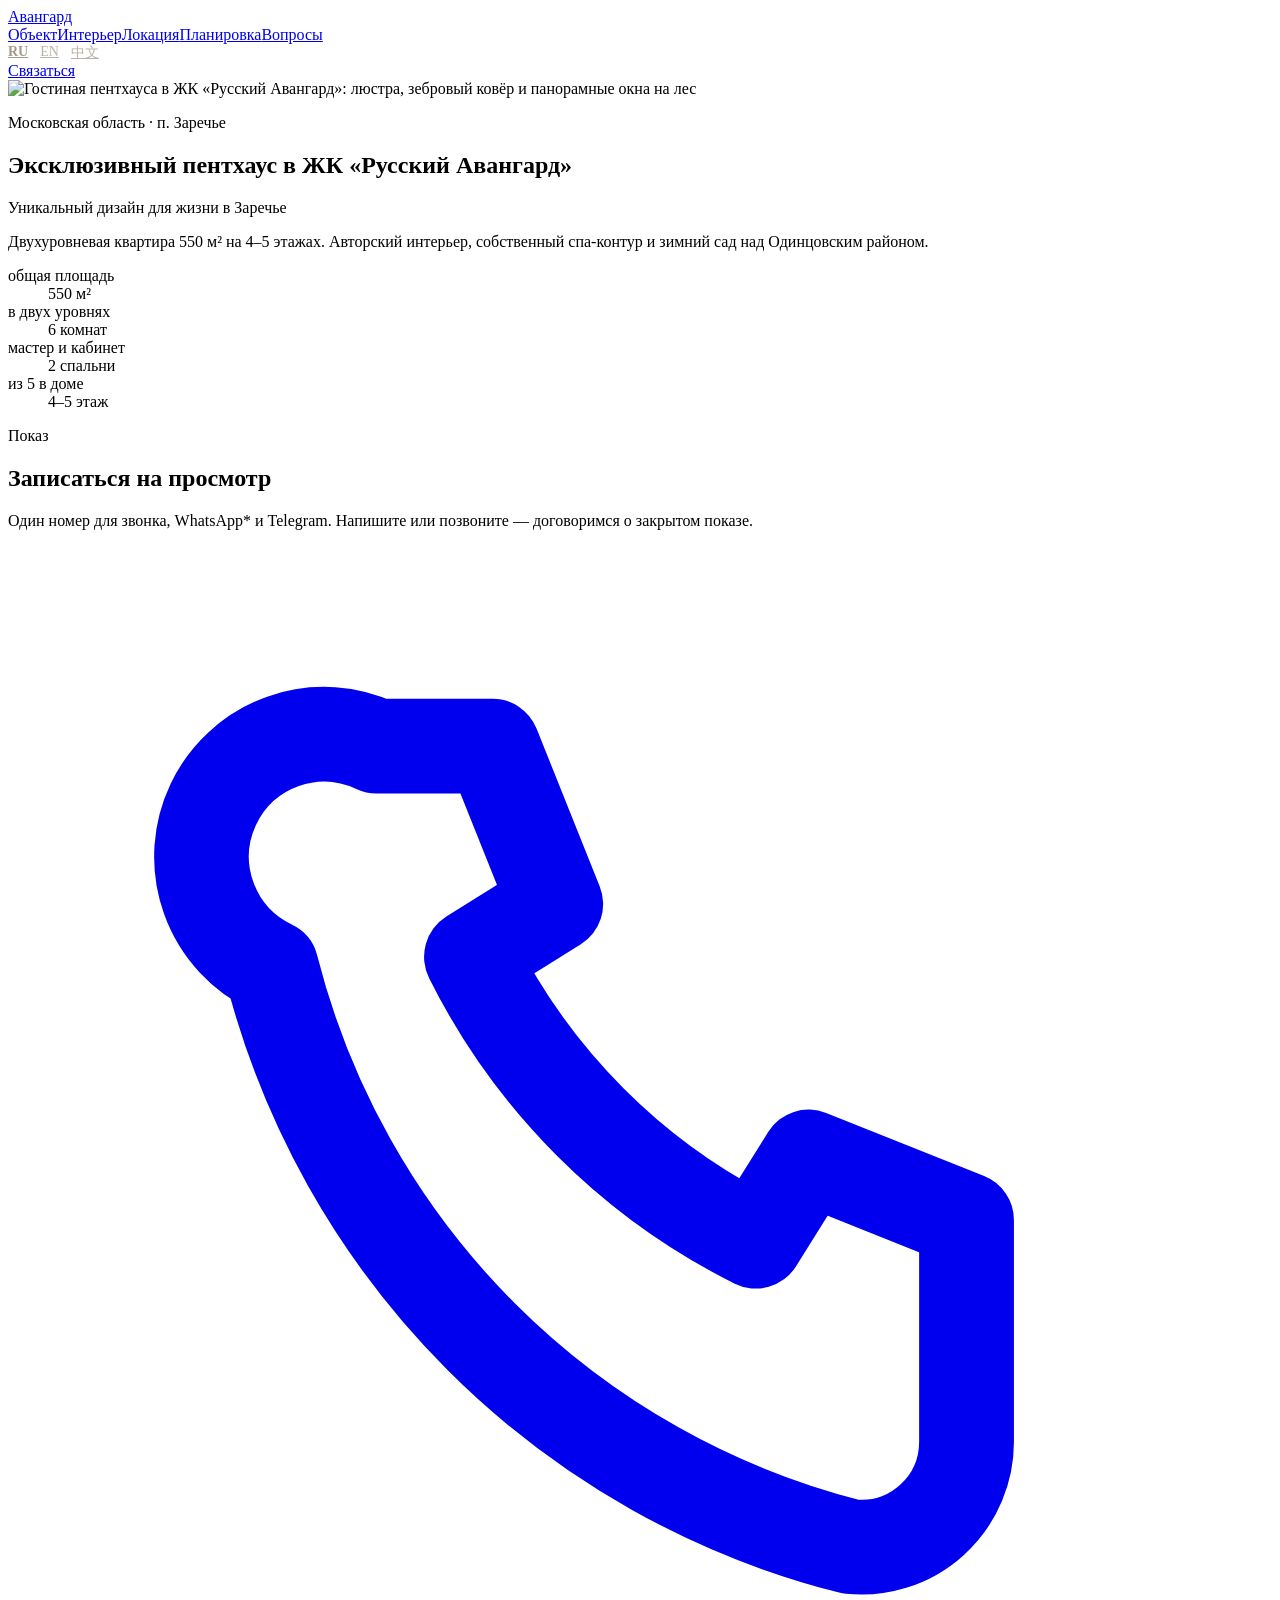
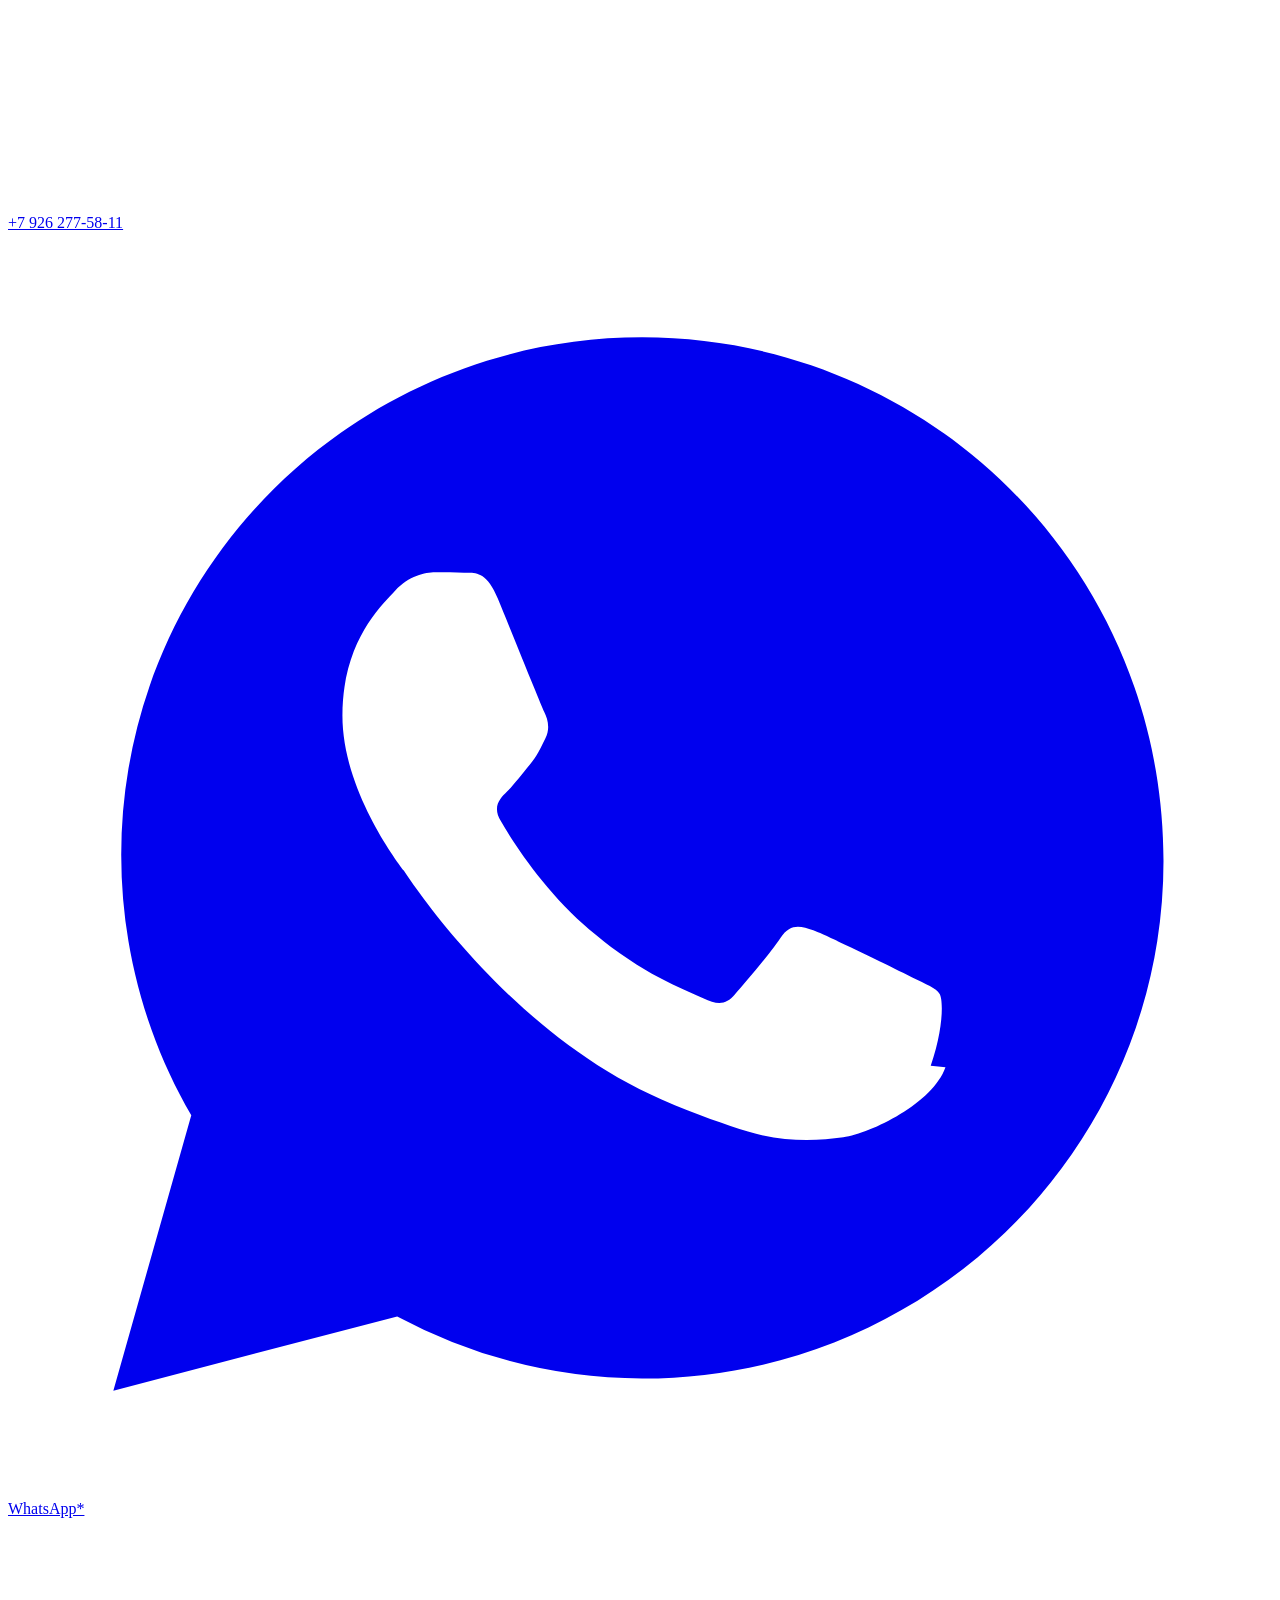
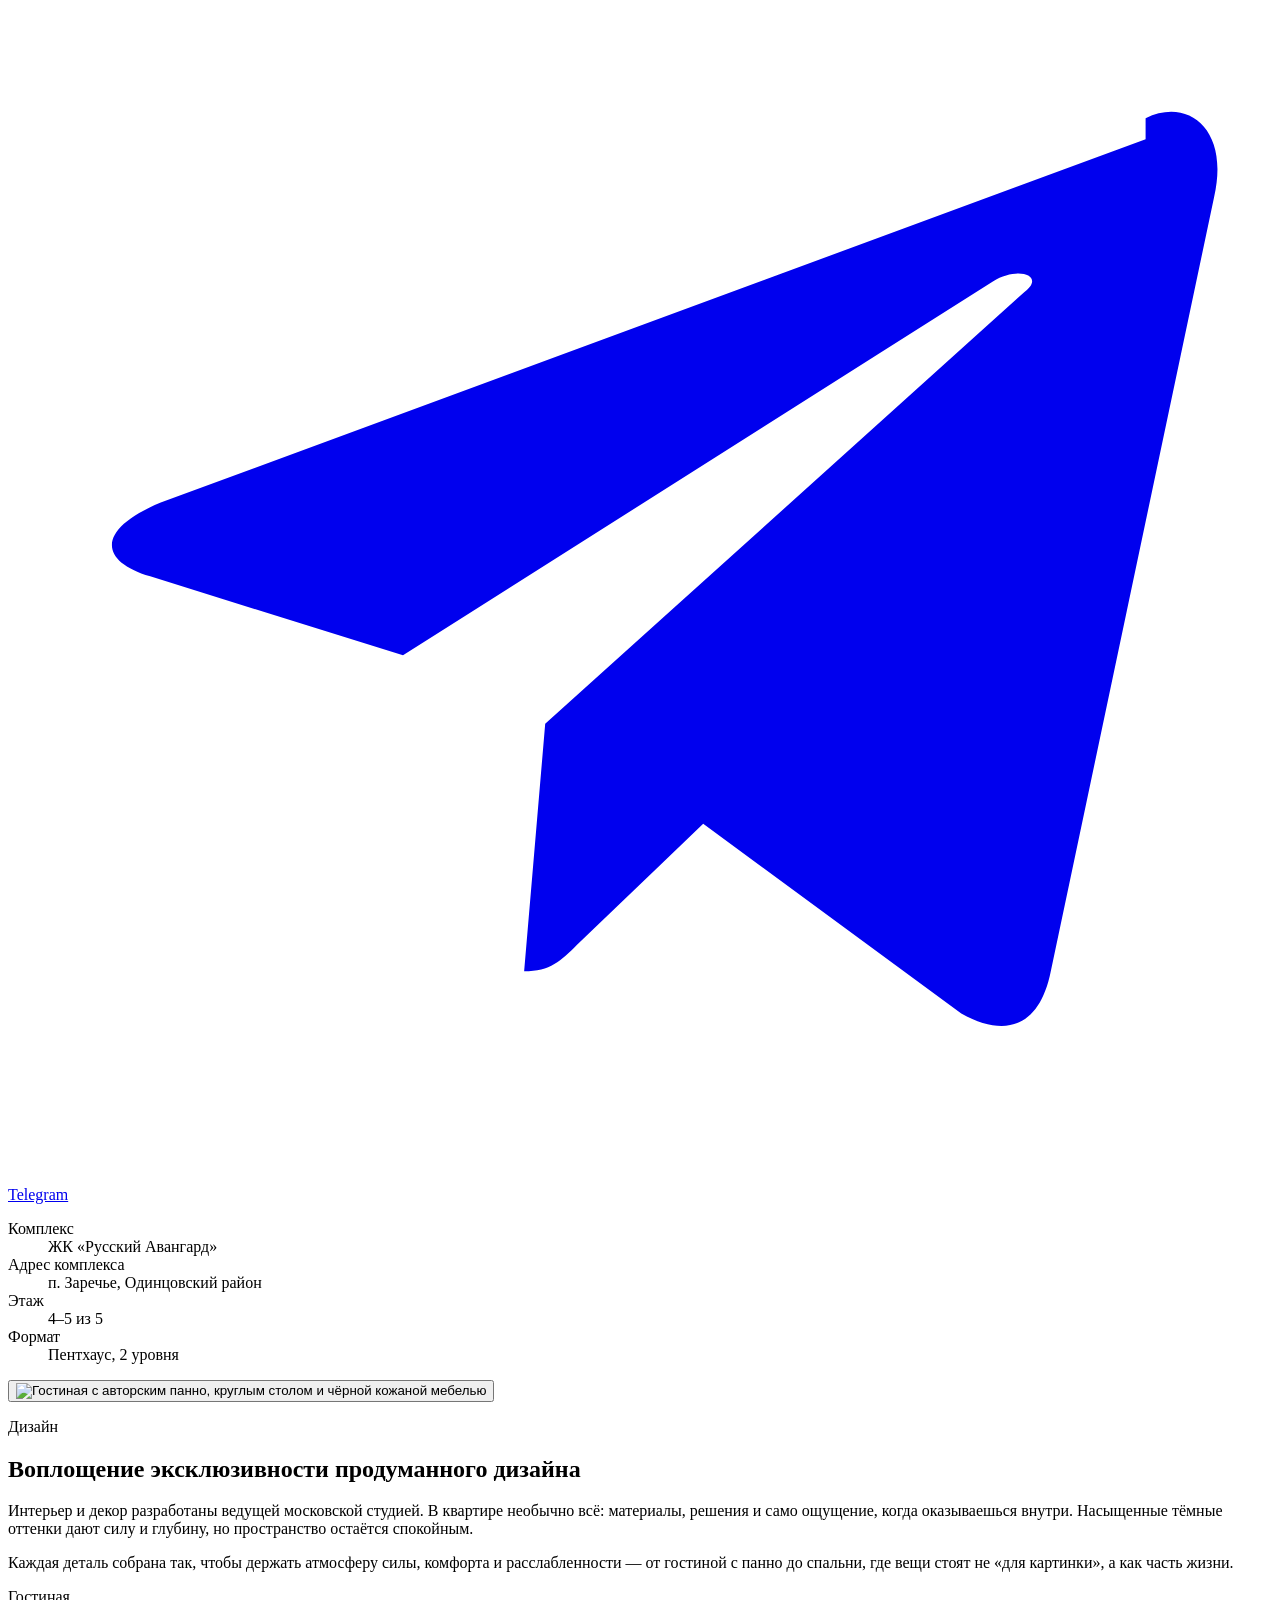
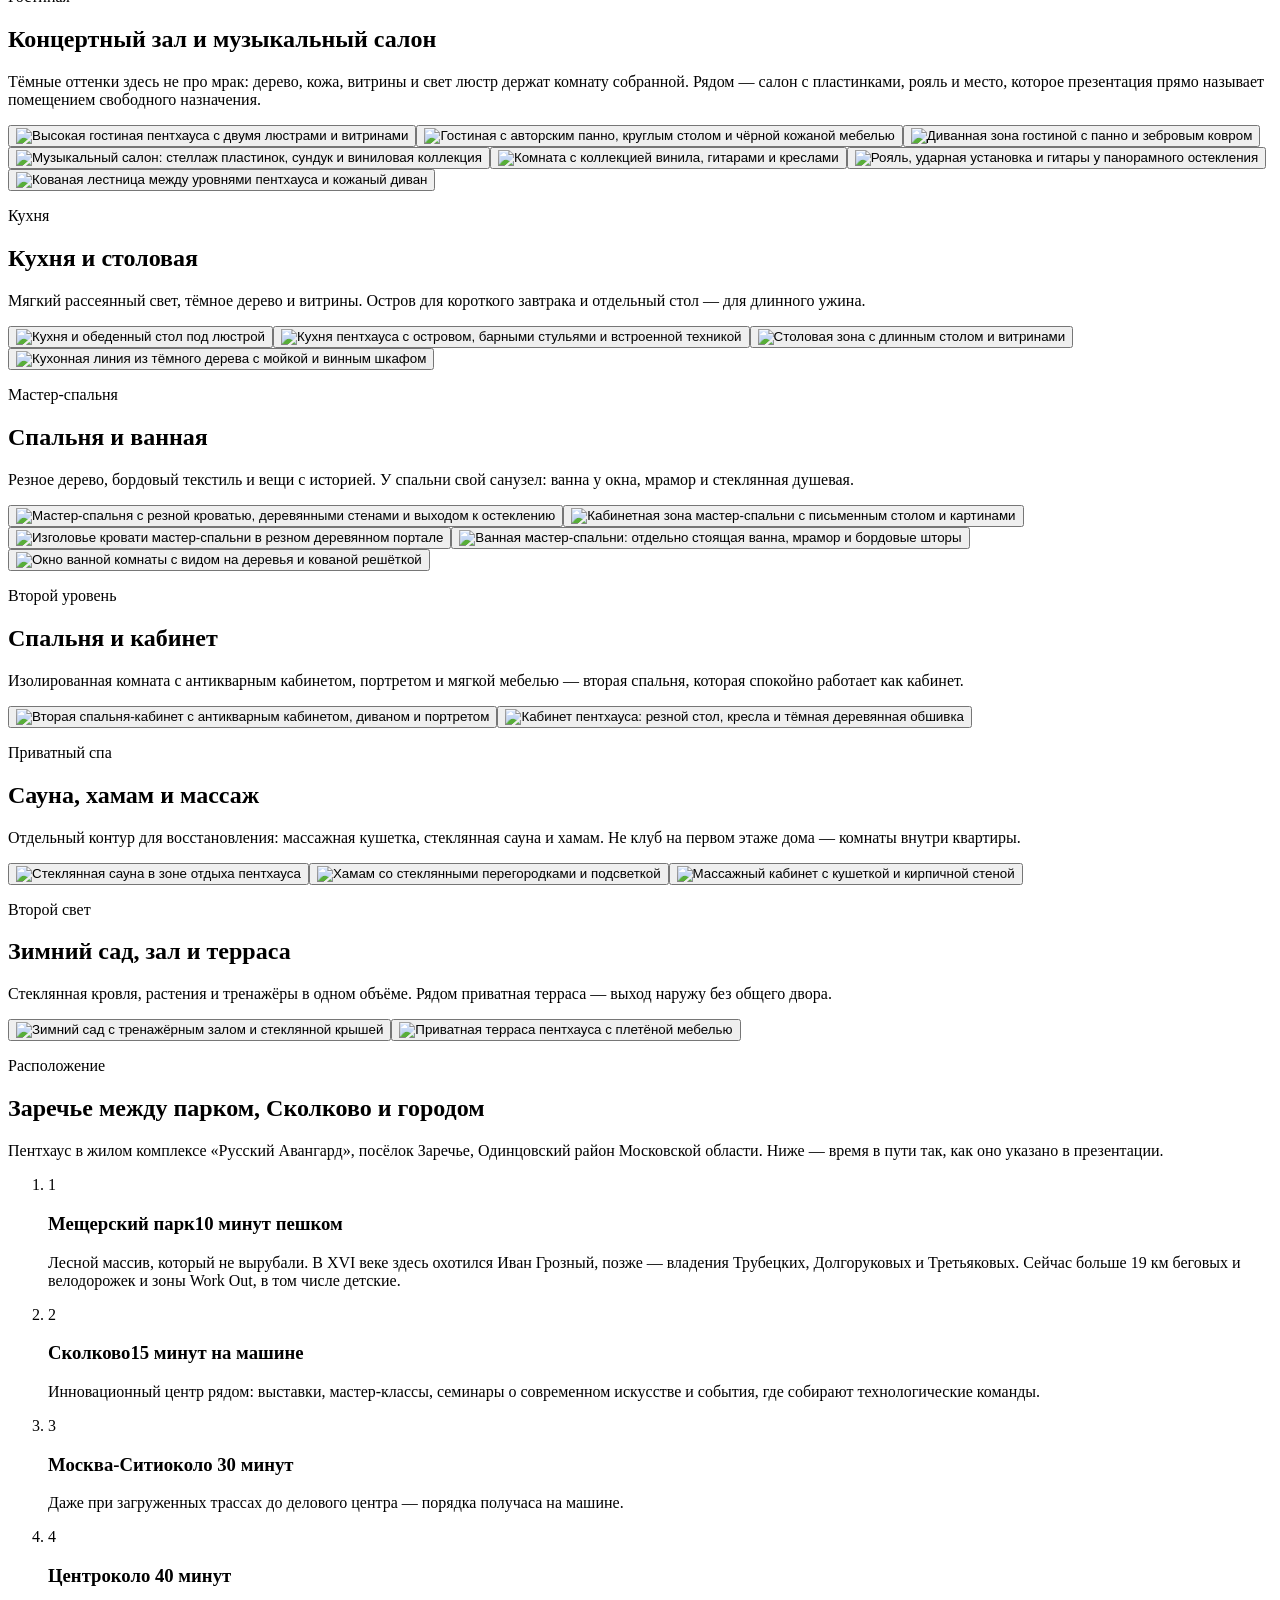
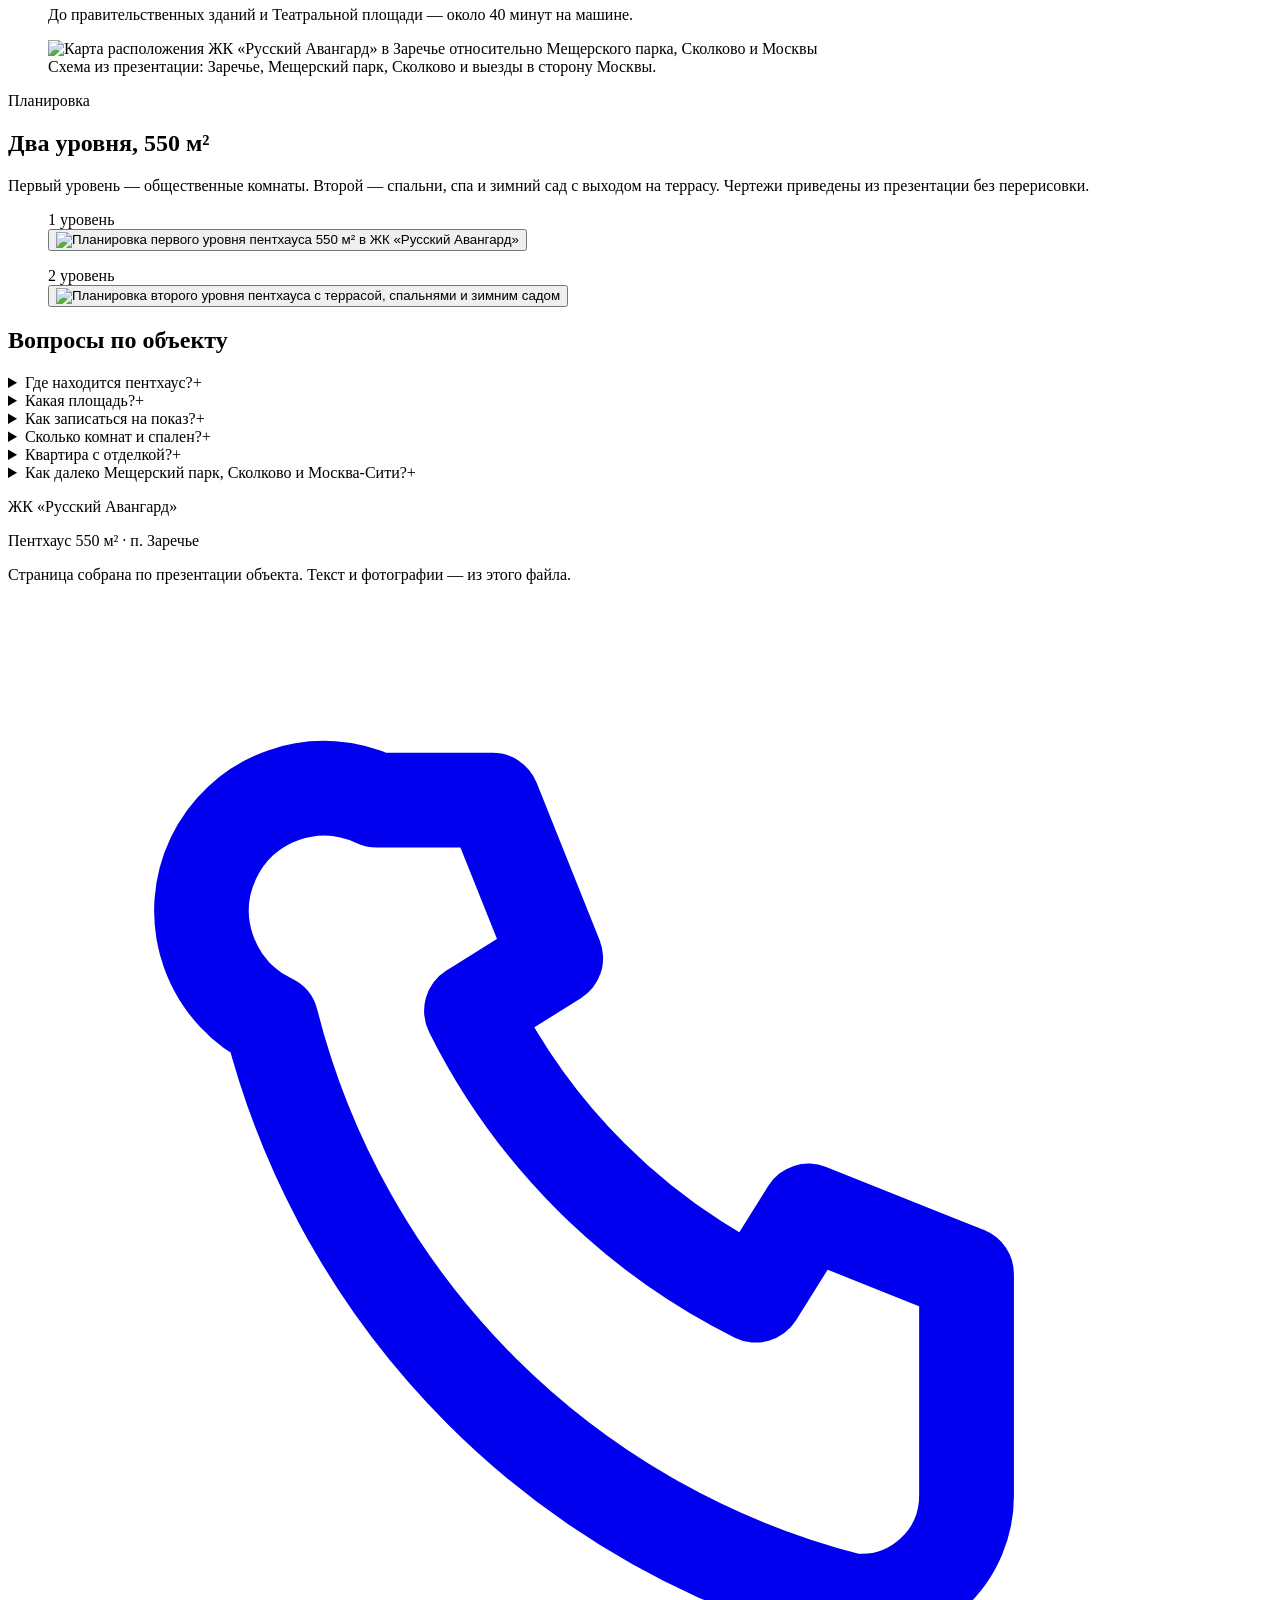
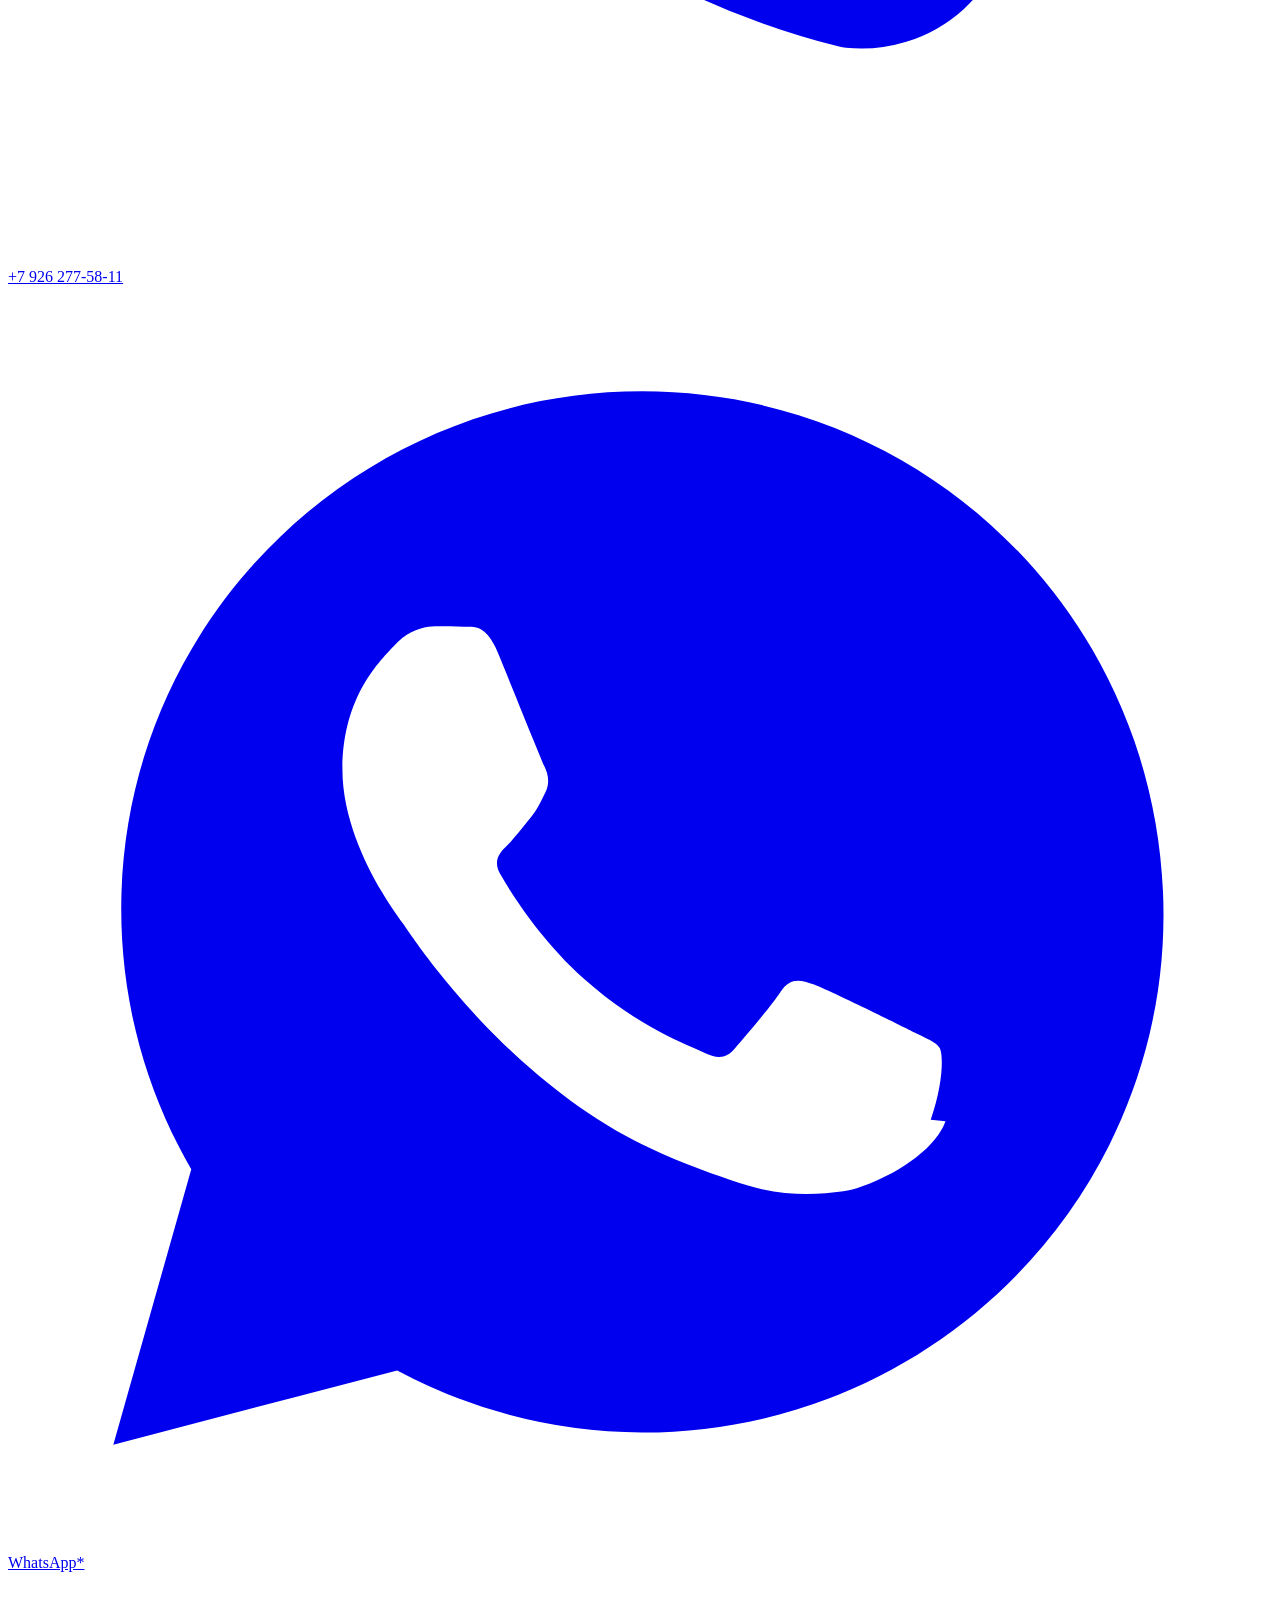
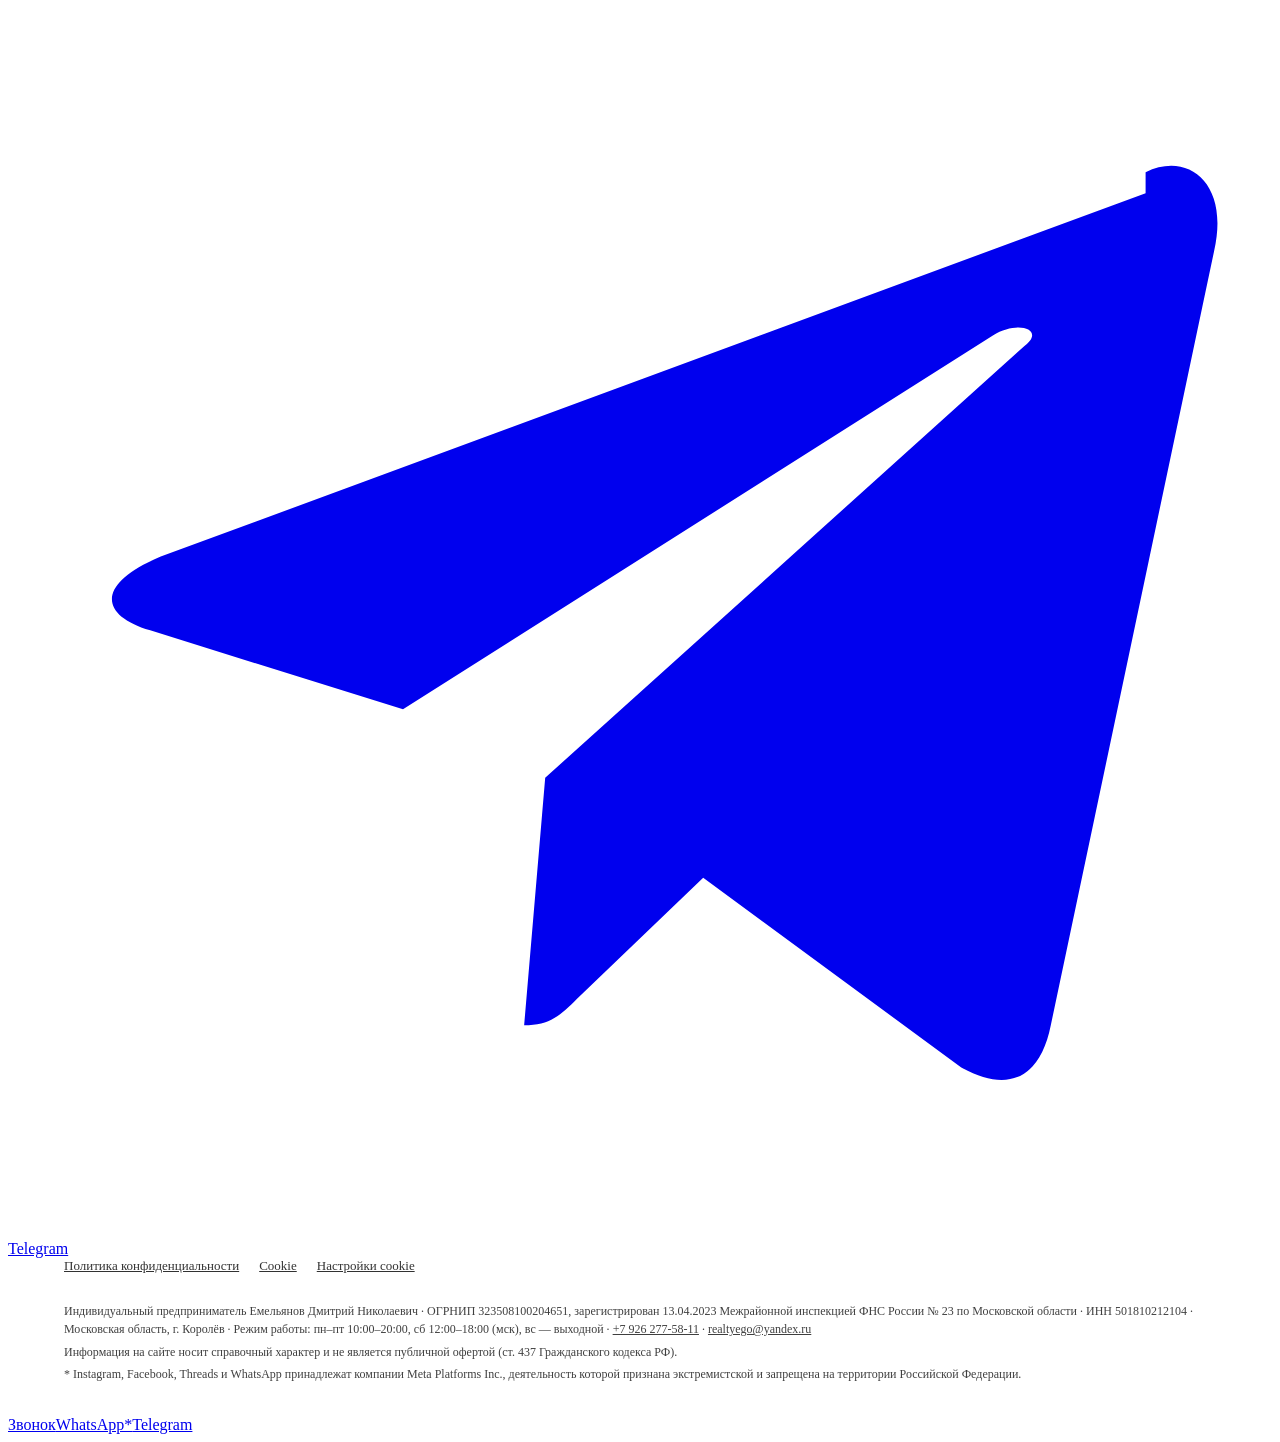
==== commit 8a82a870: "Add EN and ZH (zh-Hans) versions with hreflang, language switcher, translated JSON-LD; sitemap alter" ====
--- a/index.html
+++ b/index.html
@@ -1,4 +1,4 @@
-<!DOCTYPE html><html lang="ru" class="antialiased"><head><meta name="twitter:card" content="summary_large_image"><meta property="og:title" content="Пентхаус Авангард"><meta property="og:image" content="https://krokoziyabla.github.io/penthouse-avangard/og.jpg"><meta property="og:image:width" content="1200"><meta property="og:image:height" content="630"><meta charSet="utf-8"/><meta name="viewport" content="width=device-width, initial-scale=1"/><link rel="preload" as="image" href="/penthouse-avangard/photos/living-windows.jpg" fetchPriority="high"/><link rel="preload" as="image" href="/penthouse-avangard/photos/living-mural.jpg"/><link rel="preload" as="image" href="/penthouse-avangard/photos/living-hall.jpg"/><link rel="preload" as="image" href="/penthouse-avangard/photos/living-sofa.jpg"/><link rel="preload" as="image" href="/penthouse-avangard/photos/library.jpg"/><link rel="preload" as="image" href="/penthouse-avangard/photos/vinyl.jpg"/><link rel="preload" as="image" href="/penthouse-avangard/photos/piano.jpg"/><link rel="preload" as="image" href="/penthouse-avangard/photos/stair.jpg"/><link rel="preload" as="image" href="/penthouse-avangard/photos/kitchen-dining.jpg"/><link rel="preload" as="image" href="/penthouse-avangard/photos/kitchen-island.jpg"/><link rel="stylesheet" href="/penthouse-avangard/assets/styles-BWZA1Vph.css" data-precedence="default"/><link rel="stylesheet" href="https://fonts.googleapis.com/css2?family=Cormorant+Garamond:ital,wght@0,500;0,600;0,700;1,500;1,600&amp;family=Manrope:wght@400;500;600;700&amp;display=swap" data-precedence="default"/><link rel="preload" as="image" href="/penthouse-avangard/photos/dining.jpg"/><link rel="preload" as="image" href="/penthouse-avangard/photos/kitchen.jpg"/><link rel="preload" as="image" href="/penthouse-avangard/photos/master-wide.jpg"/><link rel="preload" as="image" href="/penthouse-avangard/photos/master-desk.jpg"/><link rel="preload" as="image" href="/penthouse-avangard/photos/master-bed.jpg"/><link rel="preload" as="image" href="/penthouse-avangard/photos/bath.jpg"/><link rel="preload" as="image" href="/penthouse-avangard/photos/bath-window.jpg"/><link rel="preload" as="image" href="/penthouse-avangard/photos/study.jpg"/><link rel="preload" as="image" href="/penthouse-avangard/photos/study-alt.jpg"/><link rel="preload" as="image" href="/penthouse-avangard/photos/sauna.jpg"/><link rel="preload" as="image" href="/penthouse-avangard/photos/hammam.jpg"/><link rel="preload" as="image" href="/penthouse-avangard/photos/massage.jpg"/><link rel="preload" as="image" href="/penthouse-avangard/photos/gym.jpg"/><link rel="preload" as="image" href="/penthouse-avangard/photos/terrace.jpg"/><link rel="preload" as="image" href="/penthouse-avangard/photos/map.jpg"/><link rel="preload" as="image" href="/penthouse-avangard/photos/plan-1.jpg"/><link rel="preload" as="image" href="/penthouse-avangard/photos/plan-2.jpg"/><title>Пентхаус 550 м² в ЖК «Русский Авангард», Заречье</title><meta name="description" content="Эксклюзивный двухуровневый пентхаус 550 м² на 4–5 этажах ЖК «Русский Авангард» в посёлке Заречье, Одинцовский район. 6 комнат, 2 спальни, зимний сад, сауна и хамам. Показ: +7 926 277-58-11."/><meta name="keywords" content="пентхаус Заречье, ЖК Русский Авангард, купить пентхаус Московская область, пентхаус Одинцовский район, пентхаус 550 м², пентхаус Сколково"/><meta name="robots" content="index, follow, max-image-preview:large, max-snippet:-1"/><meta name="googlebot" content="index, follow, max-image-preview:large, max-snippet:-1"/><meta name="theme-color" content="#0c0b09"/><meta name="author" content="ЖК «Русский Авангард»"/><meta name="geo.region" content="RU-MOS"/><meta name="geo.placename" content="Заречье, Одинцовский район, Московская область"/><link rel="icon" type="image/svg+xml" href="/penthouse-avangard/favicon.svg"/><link rel="sitemap" type="application/xml" href="/penthouse-avangard/sitemap.xml"/><link rel="preconnect" href="https://fonts.googleapis.com"/><link rel="preconnect" href="https://fonts.gstatic.com" crossorigin="anonymous"/><meta name="apple-mobile-web-app-title" content="Пентхаус Авангард"><meta name="apple-mobile-web-app-status-bar-style" content="black"><meta name="grok-project-id" content="01a13ea1-d5d7-70b2-83dc-82f158227396"><meta property="grok:app_id" content="01a13ea1-d5d7-70b2-83dc-82f158227396"><meta property="x:creator" content="@Pozitiffcheg"><meta property="x:creator:id" content="99086481"><link rel="stylesheet" href="https://realtyego.github.io/cookie_banner.css"/><link rel="canonical" href="https://realtyego.github.io/penthouse-avangard/"/></head><body><!--$--><div class="bg-ink text-ivory"><script type="application/ld+json">{"@context":"https://schema.org","@graph":[{"@type":"RealEstateListing","name":"Эксклюзивный пентхаус 550 м² в ЖК «Русский Авангард», Заречье","description":"Двухуровневый пентхаус 550 м² на 4–5 этажах жилого комплекса «Русский Авангард» в посёлке Заречье Одинцовского района. 6 комнат, 2 спальни, дизайнерский интерьер, зимний сад, сауна и хамам.","inLanguage":"ru","image":["/photos/living-windows.jpg","/photos/living-hall.jpg","/photos/living-mural.jpg","/photos/master-wide.jpg","/photos/gym.jpg","/photos/plan-1.jpg"],"datePosted":"2026-10-14","address":{"@type":"PostalAddress","addressLocality":"Заречье","addressRegion":"Московская область","addressCountry":"RU","streetAddress":"ЖК «Русский Авангард»"},"telephone":"+79262775811"},{"@type":"Apartment","name":"Пентхаус в ЖК «Русский Авангард»","floorSize":{"@type":"QuantitativeValue","value":550,"unitCode":"MTK"},"numberOfRooms":6,"numberOfBedrooms":2,"floorLevel":"4-5","address":{"@type":"PostalAddress","addressLocality":"Заречье","addressRegion":"Московская область","addressCountry":"RU"},"amenityFeature":[{"@type":"LocationFeatureSpecification","name":"Музыкальный салон","value":true},{"@type":"LocationFeatureSpecification","name":"Кухня-столовая","value":true},{"@type":"LocationFeatureSpecification","name":"Мастер-ванная","value":true},{"@type":"LocationFeatureSpecification","name":"Сауна","value":true},{"@type":"LocationFeatureSpecification","name":"Хамам","value":true},{"@type":"LocationFeatureSpecification","name":"Массажный кабинет","value":true},{"@type":"LocationFeatureSpecification","name":"Зимний сад","value":true},{"@type":"LocationFeatureSpecification","name":"Тренажёрный зал","value":true},{"@type":"LocationFeatureSpecification","name":"Приватная терраса","value":true}]},{"@type":"FAQPage","mainEntity":[{"@type":"Question","name":"Где находится пентхаус?","acceptedAnswer":{"@type":"Answer","text":"Московская область, Одинцовский район, посёлок Заречье, жилой комплекс «Русский Авангард». Дом пятиэтажный, квартира занимает 4 и 5 этажи."}},{"@type":"Question","name":"Какая площадь?","acceptedAnswer":{"@type":"Answer","text":"Общая площадь 550 м²: шесть комнат на двух уровнях, 4–5 этажи пятиэтажного дома."}},{"@type":"Question","name":"Как записаться на показ?","acceptedAnswer":{"@type":"Answer","text":"Позвоните +7 926 277-58-11 или напишите в WhatsApp и Telegram — оба мессенджера привязаны к этому номеру."}},{"@type":"Question","name":"Сколько комнат и спален?","acceptedAnswer":{"@type":"Answer","text":"Шесть комнат и две спальни. Помимо спален есть гостиная, музыкальный салон, кухня-столовая, кабинет, спа-зона и зимний сад с залом."}},{"@type":"Question","name":"Квартира с отделкой?","acceptedAnswer":{"@type":"Answer","text":"Да. Интерьер и декор сделаны московской студией: авторская мебель, панно, музыкальная коллекция, сауна, хамам и оборудованный зимний сад уже в составе пространства."}},{"@type":"Question","name":"Как далеко Мещерский парк, Сколково и Москва-Сити?","acceptedAnswer":{"@type":"Answer","text":"Мещерский парк — около 10 минут пешком. Сколково — около 15 минут на машине. Москва-Сити — около 30 минут, центр и Театральная площадь — около 40 минут."}}]}]}</script><header class="fixed inset-x-0 top-0 z-40 border-b border-line/70 bg-ink/80 backdrop-blur-md"><div class="mx-auto flex max-w-6xl items-center gap-4 px-4 py-3 sm:px-6"><a href="#top" class="shrink-0 font-display text-xl leading-none tracking-tight text-ivory">Авангард</a><nav class="hidden min-w-0 flex-1 gap-5 overflow-x-auto text-sm text-muted md:flex" aria-label="Разделы"><a class="shrink-0 py-2 hover:text-ivory" href="#object">Объект</a><a class="shrink-0 py-2 hover:text-ivory" href="#rooms">Интерьер</a><a class="shrink-0 py-2 hover:text-ivory" href="#location">Локация</a><a class="shrink-0 py-2 hover:text-ivory" href="#plans">Планировка</a><a class="shrink-0 py-2 hover:text-ivory" href="#faq">Вопросы</a></nav><a href="/penthouse-avangard/en" class="ml-auto shrink-0 text-sm text-muted hover:text-ivory">EN</a><a href="#contact" class="shrink-0 rounded-full bg-gold px-4 py-2 text-sm font-semibold text-ink">Связаться</a></div></header><main id="top"><section class="relative min-h-svh"><img src="/penthouse-avangard/photos/living-windows.jpg" alt="Гостиная пентхауса в ЖК «Русский Авангард»: люстра, зебровый ковёр и панорамные окна на лес" width="1523" height="1270" fetchPriority="high" class="absolute inset-0 h-full w-full object-cover"/><div class="absolute inset-0 bg-gradient-to-t from-ink via-ink/55 to-ink/25"></div><div class="relative mx-auto flex min-h-svh max-w-6xl flex-col justify-end px-4 pt-28 pb-12 sm:px-6 sm:pb-16"><p class="text-xs font-semibold tracking-widest text-gold-2 uppercase">Московская область · п. Заречье</p><h1 class="mt-4 max-w-3xl text-5xl leading-[0.95] text-ivory sm:text-7xl">Эксклюзивный пентхаус в ЖК «Русский Авангард»</h1><p class="mt-5 max-w-xl font-display text-2xl text-ivory/90 italic sm:text-3xl">Уникальный дизайн для жизни в Заречье</p><p class="mt-4 max-w-xl text-base leading-relaxed text-ivory/80">Двухуровневая квартира 550 м² на 4–5 этажах. Авторский интерьер, собственный спа-контур и зимний сад над Одинцовским районом.</p><dl class="mt-8 grid grid-cols-2 gap-px overflow-hidden rounded-card border border-line bg-line sm:grid-cols-4"><div class="bg-ink/80 px-4 py-4 backdrop-blur-sm"><dt class="text-xs tracking-wide text-muted uppercase">общая площадь</dt><dd class="mt-1 font-display text-3xl text-ivory tabular-nums">550<!-- --> <span class="text-lg text-gold-2">м²</span></dd></div><div class="bg-ink/80 px-4 py-4 backdrop-blur-sm"><dt class="text-xs tracking-wide text-muted uppercase">в двух уровнях</dt><dd class="mt-1 font-display text-3xl text-ivory tabular-nums">6<!-- --> <span class="text-lg text-gold-2">комнат</span></dd></div><div class="bg-ink/80 px-4 py-4 backdrop-blur-sm"><dt class="text-xs tracking-wide text-muted uppercase">мастер и кабинет</dt><dd class="mt-1 font-display text-3xl text-ivory tabular-nums">2<!-- --> <span class="text-lg text-gold-2">спальни</span></dd></div><div class="bg-ink/80 px-4 py-4 backdrop-blur-sm"><dt class="text-xs tracking-wide text-muted uppercase">из 5 в доме</dt><dd class="mt-1 font-display text-3xl text-ivory tabular-nums">4–5<!-- --> <span class="text-lg text-gold-2">этаж</span></dd></div></dl></div></section><section id="contact" class="border-b border-line bg-ivory text-ink"><div class="mx-auto grid max-w-6xl gap-8 px-4 py-16 sm:px-6 lg:grid-cols-[1.1fr_0.9fr] lg:items-end"><div><p class="text-xs font-semibold tracking-widest text-ink/60 uppercase">Показ</p><h2 class="mt-3 font-display text-5xl leading-none sm:text-6xl">Записаться на просмотр</h2><p class="mt-4 max-w-md text-base leading-relaxed text-ink/75">Один номер для звонка, WhatsApp* и Telegram. Напишите или позвоните — договоримся о закрытом показе.</p><div class="mt-6"><div class="flex flex-wrap gap-3"><a href="tel:+79262775811" class="inline-flex min-h-11 items-center gap-2 rounded-full px-5 py-2.5 text-sm font-semibold bg-ink text-ivory hover:bg-ink-2"><svg viewBox="0 0 24 24" class="size-4" aria-hidden="true" fill="none" stroke="currentColor" stroke-width="1.8"><path stroke-linecap="round" stroke-linejoin="round" d="M7 3.8h2.2l1.2 3-1.6 1a12 12 0 0 0 5.4 5.4l1-1.6 3 1.2V17a2 2 0 0 1-2.2 2A15.2 15.2 0 0 1 5 8a2 2 0 0 1 2-4.2Z"></path></svg>+7 926 277-58-11</a><a href="https://wa.me/79262775811?text=%D0%97%D0%B4%D1%80%D0%B0%D0%B2%D1%81%D1%82%D0%B2%D1%83%D0%B9%D1%82%D0%B5!%20%D0%98%D0%BD%D1%82%D0%B5%D1%80%D0%B5%D1%81%D1%83%D0%B5%D1%82%20%D0%BF%D0%B5%D0%BD%D1%82%D1%85%D0%B0%D1%83%D1%81%20%D0%B2%20%D0%96%D0%9A%20%C2%AB%D0%A0%D1%83%D1%81%D1%81%D0%BA%D0%B8%D0%B9%20%D0%90%D0%B2%D0%B0%D0%BD%D0%B3%D0%B0%D1%80%D0%B4%C2%BB." target="_blank" rel="noopener noreferrer" class="inline-flex min-h-11 items-center gap-2 rounded-full px-5 py-2.5 text-sm font-semibold border border-ink/20 text-ink hover:bg-ink/5"><svg viewBox="0 0 24 24" class="size-4" aria-hidden="true" fill="currentColor"><path d="M12.04 2C6.58 2 2.15 6.4 2.15 11.83c0 1.74.46 3.44 1.33 4.94L2 22l5.39-1.41a10 10 0 0 0 4.65 1.18h.01c5.46 0 9.89-4.4 9.89-9.83C21.94 6.4 17.5 2 12.04 2Zm5.76 13.86c-.24.68-1.4 1.25-1.94 1.33-.5.07-1.12.1-1.81-.11-.41-.13-.95-.31-1.64-.61-2.88-1.25-4.76-4.15-4.9-4.35-.14-.19-1.16-1.54-1.16-2.94s.73-2.08 1-2.37c.26-.28.57-.35.76-.35.19 0 .38 0 .55.01.17.01.41-.07.64.49.24.58.81 2 .88 2.15.07.14.12.32.02.51-.1.2-.15.32-.29.49-.14.17-.3.38-.43.51-.14.14-.29.29-.12.57.16.28.73 1.21 1.57 1.96 1.08.96 1.99 1.26 2.27 1.4.28.14.44.12.6-.07.16-.19.69-.8.87-1.08.18-.27.37-.23.62-.14.25.09 1.6.75 1.87.89.28.14.46.2.53.32.07.12.07.68-.17 1.36Z"></path></svg>WhatsApp*</a><a href="https://t.me/+79262775811" target="_blank" rel="noopener noreferrer" class="inline-flex min-h-11 items-center gap-2 rounded-full px-5 py-2.5 text-sm font-semibold border border-ink/20 text-ink hover:bg-ink/5"><svg viewBox="0 0 24 24" class="size-4" aria-hidden="true" fill="currentColor"><path d="M21.6 4.2 2.9 11.1c-1.2.5-1.2 1.1-.2 1.4l4.8 1.5 11.2-7.1c.5-.3 1-.1.6.2l-9.1 8.2-.4 4.7c.5 0 .7-.2 1-.5l2.4-2.3 4.9 3.6c.9.5 1.5.2 1.7-.8l3.1-14.7c.3-1.3-.5-1.9-1.3-1.5Z"></path></svg>Telegram</a></div></div></div><dl class="grid grid-cols-2 gap-6 border-t border-ink/15 pt-6 text-sm"><div><dt class="text-ink/55">Комплекс</dt><dd class="mt-1 text-lg font-medium">ЖК «Русский Авангард»</dd></div><div><dt class="text-ink/55">Адрес комплекса</dt><dd class="mt-1 text-lg font-medium">п. Заречье, Одинцовский район</dd></div><div><dt class="text-ink/55">Этаж</dt><dd class="mt-1 text-lg font-medium">4–5 из 5</dd></div><div><dt class="text-ink/55">Формат</dt><dd class="mt-1 text-lg font-medium">Пентхаус, 2 уровня</dd></div></dl></div></section><section id="object" class="mx-auto max-w-6xl px-4 py-20 sm:px-6"><div class="grid items-center gap-10 lg:grid-cols-2"><button type="button" class="group relative block overflow-hidden bg-panel text-left aspect-[4/5] rounded-card"><img src="/penthouse-avangard/photos/living-mural.jpg" alt="Гостиная с авторским панно, круглым столом и чёрной кожаной мебелью" width="1613" height="1555" class="h-full w-full object-cover transition duration-300 group-hover:scale-[1.03]"/></button><div><p class="text-xs font-semibold tracking-widest text-gold uppercase">Дизайн</p><h2 class="mt-3 text-4xl leading-tight sm:text-5xl">Воплощение эксклюзивности продуманного дизайна</h2><p class="mt-5 text-base leading-relaxed text-muted">Интерьер и декор разработаны ведущей московской студией. В квартире необычно всё: материалы, решения и само ощущение, когда оказываешься внутри. Насыщенные тёмные оттенки дают силу и глубину, но пространство остаётся спокойным.</p><p class="mt-4 text-base leading-relaxed text-muted">Каждая деталь собрана так, чтобы держать атмосферу силы, комфорта и расслабленности — от гостиной с панно до спальни, где вещи стоят не «для картинки», а как часть жизни.</p></div></div></section><section id="rooms" class="border-t border-line"><article id="living" class="border-b border-line bg-ink"><div class="mx-auto max-w-6xl px-4 py-16 sm:px-6"><p class="text-xs font-semibold tracking-widest text-gold uppercase">Гостиная</p><h2 class="mt-3 max-w-2xl text-4xl sm:text-5xl">Концертный зал и музыкальный салон</h2><p class="mt-4 max-w-2xl text-base leading-relaxed text-muted">Тёмные оттенки здесь не про мрак: дерево, кожа, витрины и свет люстр держат комнату собранной. Рядом — салон с пластинками, рояль и место, которое презентация прямо называет помещением свободного назначения.</p><div class="mt-8 grid gap-3 grid-cols-2 md:grid-cols-3"><button type="button" class="group relative block overflow-hidden bg-panel text-left rounded-card col-span-2 aspect-video md:col-span-3"><img src="/penthouse-avangard/photos/living-hall.jpg" alt="Высокая гостиная пентхауса с двумя люстрами и витринами" width="999" height="896" class="h-full w-full object-cover transition duration-300 group-hover:scale-[1.03]"/></button><button type="button" class="group relative block overflow-hidden bg-panel text-left rounded-card aspect-video"><img src="/penthouse-avangard/photos/living-mural.jpg" alt="Гостиная с авторским панно, круглым столом и чёрной кожаной мебелью" width="1613" height="1555" class="h-full w-full object-cover transition duration-300 group-hover:scale-[1.03]"/></button><button type="button" class="group relative block overflow-hidden bg-panel text-left rounded-card aspect-video"><img src="/penthouse-avangard/photos/living-sofa.jpg" alt="Диванная зона гостиной с панно и зебровым ковром" width="1012" height="895" class="h-full w-full object-cover transition duration-300 group-hover:scale-[1.03]"/></button><button type="button" class="group relative block overflow-hidden bg-panel text-left rounded-card aspect-video"><img src="/penthouse-avangard/photos/library.jpg" alt="Музыкальный салон: стеллаж пластинок, сундук и виниловая коллекция" width="974" height="896" class="h-full w-full object-cover transition duration-300 group-hover:scale-[1.03]"/></button><button type="button" class="group relative block overflow-hidden bg-panel text-left rounded-card aspect-video"><img src="/penthouse-avangard/photos/vinyl.jpg" alt="Комната с коллекцией винила, гитарами и креслами" width="956" height="615" class="h-full w-full object-cover transition duration-300 group-hover:scale-[1.03]"/></button><button type="button" class="group relative block overflow-hidden bg-panel text-left rounded-card aspect-video"><img src="/penthouse-avangard/photos/piano.jpg" alt="Рояль, ударная установка и гитары у панорамного остекления" width="1248" height="831" class="h-full w-full object-cover transition duration-300 group-hover:scale-[1.03]"/></button><button type="button" class="group relative block overflow-hidden bg-panel text-left rounded-card aspect-video"><img src="/penthouse-avangard/photos/stair.jpg" alt="Кованая лестница между уровнями пентхауса и кожаный диван" width="1555" height="1034" class="h-full w-full object-cover transition duration-300 group-hover:scale-[1.03]"/></button></div></div></article><article id="kitchen" class="border-b border-line bg-ink-2"><div class="mx-auto max-w-6xl px-4 py-16 sm:px-6"><p class="text-xs font-semibold tracking-widest text-gold uppercase">Кухня</p><h2 class="mt-3 max-w-2xl text-4xl sm:text-5xl">Кухня и столовая</h2><p class="mt-4 max-w-2xl text-base leading-relaxed text-muted">Мягкий рассеянный свет, тёмное дерево и витрины. Остров для короткого завтрака и отдельный стол — для длинного ужина.</p><div class="mt-8 grid gap-3 grid-cols-2 md:grid-cols-3"><button type="button" class="group relative block overflow-hidden bg-panel text-left rounded-card col-span-2 aspect-video md:col-span-3"><img src="/penthouse-avangard/photos/kitchen-dining.jpg" alt="Кухня и обеденный стол под люстрой" width="1011" height="719" class="h-full w-full object-cover transition duration-300 group-hover:scale-[1.03]"/></button><button type="button" class="group relative block overflow-hidden bg-panel text-left rounded-card aspect-video"><img src="/penthouse-avangard/photos/kitchen-island.jpg" alt="Кухня пентхауса с островом, барными стульями и встроенной техникой" width="923" height="614" class="h-full w-full object-cover transition duration-300 group-hover:scale-[1.03]"/></button><button type="button" class="group relative block overflow-hidden bg-panel text-left rounded-card aspect-video"><img src="/penthouse-avangard/photos/dining.jpg" alt="Столовая зона с длинным столом и витринами" width="922" height="719" class="h-full w-full object-cover transition duration-300 group-hover:scale-[1.03]"/></button><button type="button" class="group relative block overflow-hidden bg-panel text-left rounded-card aspect-video"><img src="/penthouse-avangard/photos/kitchen.jpg" alt="Кухонная линия из тёмного дерева с мойкой и винным шкафом" width="881" height="719" class="h-full w-full object-cover transition duration-300 group-hover:scale-[1.03]"/></button></div></div></article><article id="master" class="border-b border-line bg-ink"><div class="mx-auto max-w-6xl px-4 py-16 sm:px-6"><p class="text-xs font-semibold tracking-widest text-gold uppercase">Мастер-спальня</p><h2 class="mt-3 max-w-2xl text-4xl sm:text-5xl">Спальня и ванная</h2><p class="mt-4 max-w-2xl text-base leading-relaxed text-muted">Резное дерево, бордовый текстиль и вещи с историей. У спальни свой санузел: ванна у окна, мрамор и стеклянная душевая.</p><div class="mt-8 grid gap-3 grid-cols-2 md:grid-cols-3"><button type="button" class="group relative block overflow-hidden bg-panel text-left rounded-card col-span-2 aspect-video md:col-span-3"><img src="/penthouse-avangard/photos/master-wide.jpg" alt="Мастер-спальня с резной кроватью, деревянными стенами и выходом к остеклению" width="964" height="641" class="h-full w-full object-cover transition duration-300 group-hover:scale-[1.03]"/></button><button type="button" class="group relative block overflow-hidden bg-panel text-left rounded-card aspect-video"><img src="/penthouse-avangard/photos/master-desk.jpg" alt="Кабинетная зона мастер-спальни с письменным столом и картинами" width="911" height="606" class="h-full w-full object-cover transition duration-300 group-hover:scale-[1.03]"/></button><button type="button" class="group relative block overflow-hidden bg-panel text-left rounded-card aspect-video"><img src="/penthouse-avangard/photos/master-bed.jpg" alt="Изголовье кровати мастер-спальни в резном деревянном портале" width="898" height="598" class="h-full w-full object-cover transition duration-300 group-hover:scale-[1.03]"/></button><button type="button" class="group relative block overflow-hidden bg-panel text-left rounded-card aspect-video"><img src="/penthouse-avangard/photos/bath.jpg" alt="Ванная мастер-спальни: отдельно стоящая ванна, мрамор и бордовые шторы" width="995" height="662" class="h-full w-full object-cover transition duration-300 group-hover:scale-[1.03]"/></button><button type="button" class="group relative block overflow-hidden bg-panel text-left rounded-card aspect-video"><img src="/penthouse-avangard/photos/bath-window.jpg" alt="Окно ванной комнаты с видом на деревья и кованой решёткой" width="1423" height="848" class="h-full w-full object-cover transition duration-300 group-hover:scale-[1.03]"/></button></div></div></article><article id="study" class="border-b border-line bg-ink-2"><div class="mx-auto max-w-6xl px-4 py-16 sm:px-6"><p class="text-xs font-semibold tracking-widest text-gold uppercase">Второй уровень</p><h2 class="mt-3 max-w-2xl text-4xl sm:text-5xl">Спальня и кабинет</h2><p class="mt-4 max-w-2xl text-base leading-relaxed text-muted">Изолированная комната с антикварным кабинетом, портретом и мягкой мебелью — вторая спальня, которая спокойно работает как кабинет.</p><div class="mt-8 grid gap-3 sm:grid-cols-2"><button type="button" class="group relative block overflow-hidden bg-panel text-left rounded-card aspect-video"><img src="/penthouse-avangard/photos/study.jpg" alt="Вторая спальня-кабинет с антикварным кабинетом, диваном и портретом" width="1323" height="880" class="h-full w-full object-cover transition duration-300 group-hover:scale-[1.03]"/></button><button type="button" class="group relative block overflow-hidden bg-panel text-left rounded-card aspect-video"><img src="/penthouse-avangard/photos/study-alt.jpg" alt="Кабинет пентхауса: резной стол, кресла и тёмная деревянная обшивка" width="1323" height="880" class="h-full w-full object-cover transition duration-300 group-hover:scale-[1.03]"/></button></div></div></article><article id="spa" class="border-b border-line bg-ink"><div class="mx-auto max-w-6xl px-4 py-16 sm:px-6"><p class="text-xs font-semibold tracking-widest text-gold uppercase">Приватный спа</p><h2 class="mt-3 max-w-2xl text-4xl sm:text-5xl">Сауна, хамам и массаж</h2><p class="mt-4 max-w-2xl text-base leading-relaxed text-muted">Отдельный контур для восстановления: массажная кушетка, стеклянная сауна и хамам. Не клуб на первом этаже дома — комнаты внутри квартиры.</p><div class="mt-8 grid gap-3 grid-cols-2 md:grid-cols-3"><button type="button" class="group relative block overflow-hidden bg-panel text-left rounded-card col-span-2 aspect-video md:col-span-3"><img src="/penthouse-avangard/photos/sauna.jpg" alt="Стеклянная сауна в зоне отдыха пентхауса" width="975" height="896" class="h-full w-full object-cover transition duration-300 group-hover:scale-[1.03]"/></button><button type="button" class="group relative block overflow-hidden bg-panel text-left rounded-card aspect-video"><img src="/penthouse-avangard/photos/hammam.jpg" alt="Хамам со стеклянными перегородками и подсветкой" width="1011" height="897" class="h-full w-full object-cover transition duration-300 group-hover:scale-[1.03]"/></button><button type="button" class="group relative block overflow-hidden bg-panel text-left rounded-card aspect-video"><img src="/penthouse-avangard/photos/massage.jpg" alt="Массажный кабинет с кушеткой и кирпичной стеной" width="999" height="896" class="h-full w-full object-cover transition duration-300 group-hover:scale-[1.03]"/></button></div></div></article><article id="garden" class="border-b border-line bg-ink-2"><div class="mx-auto max-w-6xl px-4 py-16 sm:px-6"><p class="text-xs font-semibold tracking-widest text-gold uppercase">Второй свет</p><h2 class="mt-3 max-w-2xl text-4xl sm:text-5xl">Зимний сад, зал и терраса</h2><p class="mt-4 max-w-2xl text-base leading-relaxed text-muted">Стеклянная кровля, растения и тренажёры в одном объёме. Рядом приватная терраса — выход наружу без общего двора.</p><div class="mt-8 grid gap-3 sm:grid-cols-2"><button type="button" class="group relative block overflow-hidden bg-panel text-left rounded-card aspect-video"><img src="/penthouse-avangard/photos/gym.jpg" alt="Зимний сад с тренажёрным залом и стеклянной крышей" width="2042" height="1588" class="h-full w-full object-cover transition duration-300 group-hover:scale-[1.03]"/></button><button type="button" class="group relative block overflow-hidden bg-panel text-left rounded-card aspect-video"><img src="/penthouse-avangard/photos/terrace.jpg" alt="Приватная терраса пентхауса с плетёной мебелью" width="830" height="831" class="h-full w-full object-cover transition duration-300 group-hover:scale-[1.03]"/></button></div></div></article></section><section id="location" class="bg-ivory text-ink"><div class="mx-auto grid max-w-6xl gap-10 px-4 py-20 sm:px-6 lg:grid-cols-[1.15fr_0.85fr]"><div><p class="text-xs font-semibold tracking-widest text-ink/55 uppercase">Расположение</p><h2 class="mt-3 text-4xl sm:text-5xl">Заречье между парком, Сколково и городом</h2><p class="mt-4 max-w-xl text-base leading-relaxed text-ink/70">Пентхаус в жилом комплексе «Русский Авангард», посёлок Заречье, Одинцовский район Московской области. Ниже — время в пути так, как оно указано в презентации.</p><ol class="mt-8 space-y-6"><li class="grid grid-cols-[auto_1fr] gap-4"><span class="mt-1 flex size-8 items-center justify-center rounded-full border border-ink/20 font-display text-lg">1</span><div><h3 class="text-2xl">Мещерский парк<span class="ml-3 font-sans text-sm font-medium tracking-normal text-ink/55">10 минут пешком</span></h3><p class="mt-1 text-sm leading-relaxed text-ink/70">Лесной массив, который не вырубали. В XVI веке здесь охотился Иван Грозный, позже — владения Трубецких, Долгоруковых и Третьяковых. Сейчас больше 19 км беговых и велодорожек и зоны Work Out, в том числе детские.</p></div></li><li class="grid grid-cols-[auto_1fr] gap-4"><span class="mt-1 flex size-8 items-center justify-center rounded-full border border-ink/20 font-display text-lg">2</span><div><h3 class="text-2xl">Сколково<span class="ml-3 font-sans text-sm font-medium tracking-normal text-ink/55">15 минут на машине</span></h3><p class="mt-1 text-sm leading-relaxed text-ink/70">Инновационный центр рядом: выставки, мастер-классы, семинары о современном искусстве и события, где собирают технологические команды.</p></div></li><li class="grid grid-cols-[auto_1fr] gap-4"><span class="mt-1 flex size-8 items-center justify-center rounded-full border border-ink/20 font-display text-lg">3</span><div><h3 class="text-2xl">Москва-Сити<span class="ml-3 font-sans text-sm font-medium tracking-normal text-ink/55">около 30 минут</span></h3><p class="mt-1 text-sm leading-relaxed text-ink/70">Даже при загруженных трассах до делового центра — порядка получаса на машине.</p></div></li><li class="grid grid-cols-[auto_1fr] gap-4"><span class="mt-1 flex size-8 items-center justify-center rounded-full border border-ink/20 font-display text-lg">4</span><div><h3 class="text-2xl">Центр<span class="ml-3 font-sans text-sm font-medium tracking-normal text-ink/55">около 40 минут</span></h3><p class="mt-1 text-sm leading-relaxed text-ink/70">До правительственных зданий и Театральной площади — около 40 минут на машине.</p></div></li></ol></div><figure class="self-start overflow-hidden rounded-card border border-ink/10 bg-white"><img src="/penthouse-avangard/photos/map.jpg" alt="Карта расположения ЖК «Русский Авангард» в Заречье относительно Мещерского парка, Сколково и Москвы" width="834" height="833" class="w-full"/><figcaption class="px-4 py-3 text-xs text-ink/55">Схема из презентации: Заречье, Мещерский парк, Сколково и выезды в сторону Москвы.</figcaption></figure></div></section><section id="plans" class="mx-auto max-w-6xl px-4 py-20 sm:px-6"><p class="text-xs font-semibold tracking-widest text-gold uppercase">Планировка</p><h2 class="mt-3 text-4xl sm:text-5xl">Два уровня, 550 м²</h2><p class="mt-4 max-w-2xl text-base leading-relaxed text-muted">Первый уровень — общественные комнаты. Второй — спальни, спа и зимний сад с выходом на террасу. Чертежи приведены из презентации без перерисовки.</p><div class="mt-8 grid gap-4 lg:grid-cols-2"><figure class="overflow-hidden rounded-card bg-ivory text-ink"><figcaption class="px-5 pt-5 font-display text-3xl">1 уровень</figcaption><button type="button" class="block w-full p-4"><img src="/penthouse-avangard/photos/plan-1.jpg" alt="Планировка первого уровня пентхауса 550 м² в ЖК «Русский Авангард»" width="1799" height="1327" class="w-full"/></button></figure><figure class="overflow-hidden rounded-card bg-ivory text-ink"><figcaption class="px-5 pt-5 font-display text-3xl">2 уровень</figcaption><button type="button" class="block w-full p-4"><img src="/penthouse-avangard/photos/plan-2.jpg" alt="Планировка второго уровня пентхауса с террасой, спальнями и зимним садом" width="1799" height="1370" class="w-full"/></button></figure></div></section><section id="faq" class="border-t border-line bg-ink-2"><div class="mx-auto max-w-3xl px-4 py-20 sm:px-6"><h2 class="text-4xl sm:text-5xl">Вопросы по объекту</h2><div class="mt-8 divide-y divide-line border-y border-line"><details class="group py-4"><summary class="flex cursor-pointer list-none items-start justify-between gap-4 text-lg font-medium text-ivory">Где находится пентхаус?<span aria-hidden="true" class="text-gold transition group-open:rotate-45">+</span></summary><p class="mt-3 max-w-2xl text-sm leading-relaxed text-muted">Московская область, Одинцовский район, посёлок Заречье, жилой комплекс «Русский Авангард». Дом пятиэтажный, квартира занимает 4 и 5 этажи.</p></details><details class="group py-4"><summary class="flex cursor-pointer list-none items-start justify-between gap-4 text-lg font-medium text-ivory">Какая площадь?<span aria-hidden="true" class="text-gold transition group-open:rotate-45">+</span></summary><p class="mt-3 max-w-2xl text-sm leading-relaxed text-muted">Общая площадь 550 м²: шесть комнат на двух уровнях, 4–5 этажи пятиэтажного дома.</p></details><details class="group py-4"><summary class="flex cursor-pointer list-none items-start justify-between gap-4 text-lg font-medium text-ivory">Как записаться на показ?<span aria-hidden="true" class="text-gold transition group-open:rotate-45">+</span></summary><p class="mt-3 max-w-2xl text-sm leading-relaxed text-muted">Позвоните +7 926 277-58-11 или напишите в WhatsApp* и Telegram — оба мессенджера привязаны к этому номеру.</p></details><details class="group py-4"><summary class="flex cursor-pointer list-none items-start justify-between gap-4 text-lg font-medium text-ivory">Сколько комнат и спален?<span aria-hidden="true" class="text-gold transition group-open:rotate-45">+</span></summary><p class="mt-3 max-w-2xl text-sm leading-relaxed text-muted">Шесть комнат и две спальни. Помимо спален есть гостиная, музыкальный салон, кухня-столовая, кабинет, спа-зона и зимний сад с залом.</p></details><details class="group py-4"><summary class="flex cursor-pointer list-none items-start justify-between gap-4 text-lg font-medium text-ivory">Квартира с отделкой?<span aria-hidden="true" class="text-gold transition group-open:rotate-45">+</span></summary><p class="mt-3 max-w-2xl text-sm leading-relaxed text-muted">Да. Интерьер и декор сделаны московской студией: авторская мебель, панно, музыкальная коллекция, сауна, хамам и оборудованный зимний сад уже в составе пространства.</p></details><details class="group py-4"><summary class="flex cursor-pointer list-none items-start justify-between gap-4 text-lg font-medium text-ivory">Как далеко Мещерский парк, Сколково и Москва-Сити?<span aria-hidden="true" class="text-gold transition group-open:rotate-45">+</span></summary><p class="mt-3 max-w-2xl text-sm leading-relaxed text-muted">Мещерский парк — около 10 минут пешком. Сколково — около 15 минут на машине. Москва-Сити — около 30 минут, центр и Театральная площадь — около 40 минут.</p></details></div></div></section></main><footer class="border-t border-line pb-24 md:pb-0"><div class="mx-auto flex max-w-6xl flex-col gap-6 px-4 py-10 text-sm text-muted sm:px-6"><div class="flex flex-col gap-4 sm:flex-row sm:items-end sm:justify-between"><div><p class="font-display text-2xl text-ivory">ЖК «Русский Авангард»</p><p class="mt-1">Пентхаус 550 м² · п. Заречье</p></div><p class="max-w-sm">Страница собрана по презентации объекта. Текст и фотографии — из этого файла.</p></div><div class="flex flex-wrap gap-3"><a href="tel:+79262775811" class="inline-flex min-h-11 items-center gap-2 rounded-full px-5 py-2.5 text-sm font-semibold bg-ivory text-ink hover:bg-ivory-2"><svg viewBox="0 0 24 24" class="size-4" aria-hidden="true" fill="none" stroke="currentColor" stroke-width="1.8"><path stroke-linecap="round" stroke-linejoin="round" d="M7 3.8h2.2l1.2 3-1.6 1a12 12 0 0 0 5.4 5.4l1-1.6 3 1.2V17a2 2 0 0 1-2.2 2A15.2 15.2 0 0 1 5 8a2 2 0 0 1 2-4.2Z"></path></svg>+7 926 277-58-11</a><a href="https://wa.me/79262775811?text=%D0%97%D0%B4%D1%80%D0%B0%D0%B2%D1%81%D1%82%D0%B2%D1%83%D0%B9%D1%82%D0%B5!%20%D0%98%D0%BD%D1%82%D0%B5%D1%80%D0%B5%D1%81%D1%83%D0%B5%D1%82%20%D0%BF%D0%B5%D0%BD%D1%82%D1%85%D0%B0%D1%83%D1%81%20%D0%B2%20%D0%96%D0%9A%20%C2%AB%D0%A0%D1%83%D1%81%D1%81%D0%BA%D0%B8%D0%B9%20%D0%90%D0%B2%D0%B0%D0%BD%D0%B3%D0%B0%D1%80%D0%B4%C2%BB." target="_blank" rel="noopener noreferrer" class="inline-flex min-h-11 items-center gap-2 rounded-full px-5 py-2.5 text-sm font-semibold border border-ivory/25 text-ivory hover:bg-ivory/10"><svg viewBox="0 0 24 24" class="size-4" aria-hidden="true" fill="currentColor"><path d="M12.04 2C6.58 2 2.15 6.4 2.15 11.83c0 1.74.46 3.44 1.33 4.94L2 22l5.39-1.41a10 10 0 0 0 4.65 1.18h.01c5.46 0 9.89-4.4 9.89-9.83C21.94 6.4 17.5 2 12.04 2Zm5.76 13.86c-.24.68-1.4 1.25-1.94 1.33-.5.07-1.12.1-1.81-.11-.41-.13-.95-.31-1.64-.61-2.88-1.25-4.76-4.15-4.9-4.35-.14-.19-1.16-1.54-1.16-2.94s.73-2.08 1-2.37c.26-.28.57-.35.76-.35.19 0 .38 0 .55.01.17.01.41-.07.64.49.24.58.81 2 .88 2.15.07.14.12.32.02.51-.1.2-.15.32-.29.49-.14.17-.3.38-.43.51-.14.14-.29.29-.12.57.16.28.73 1.21 1.57 1.96 1.08.96 1.99 1.26 2.27 1.4.28.14.44.12.6-.07.16-.19.69-.8.87-1.08.18-.27.37-.23.62-.14.25.09 1.6.75 1.87.89.28.14.46.2.53.32.07.12.07.68-.17 1.36Z"></path></svg>WhatsApp*</a><a href="https://t.me/+79262775811" target="_blank" rel="noopener noreferrer" class="inline-flex min-h-11 items-center gap-2 rounded-full px-5 py-2.5 text-sm font-semibold border border-ivory/25 text-ivory hover:bg-ivory/10"><svg viewBox="0 0 24 24" class="size-4" aria-hidden="true" fill="currentColor"><path d="M21.6 4.2 2.9 11.1c-1.2.5-1.2 1.1-.2 1.4l4.8 1.5 11.2-7.1c.5-.3 1-.1.6.2l-9.1 8.2-.4 4.7c.5 0 .7-.2 1-.5l2.4-2.3 4.9 3.6c.9.5 1.5.2 1.7-.8l3.1-14.7c.3-1.3-.5-1.9-1.3-1.5Z"></path></svg>Telegram</a></div></div><div class="cc-footer-links" style="max-width:72rem;margin:0 auto;padding:0 1rem 1.5rem;display:flex;flex-wrap:wrap;gap:.5rem 1.25rem;font-size:.8125rem;opacity:.8"><a href="https://realtyego.github.io/privacy/" style="color:inherit">Политика конфиденциальности</a><a href="https://realtyego.github.io/cookies/" style="color:inherit">Cookie</a><a href="#" data-cookie-settings style="color:inherit">Настройки cookie</a></div><div class="cc-legal" style="max-width:72rem;margin:0 auto;padding:0 1rem 1.75rem;font-size:.75rem;line-height:1.55;opacity:.75">
+<!DOCTYPE html><html lang="ru" class="antialiased"><head><meta name="twitter:card" content="summary_large_image"><meta property="og:title" content="Пентхаус Авангард"><meta property="og:image" content="https://realtyego.github.io/penthouse-avangard/og.jpg"><meta property="og:image:width" content="1200"><meta property="og:image:height" content="630"><meta charSet="utf-8"/><meta name="viewport" content="width=device-width, initial-scale=1"/><link rel="preload" as="image" href="/penthouse-avangard/photos/living-windows.jpg" fetchPriority="high"/><link rel="preload" as="image" href="/penthouse-avangard/photos/living-mural.jpg"/><link rel="preload" as="image" href="/penthouse-avangard/photos/living-hall.jpg"/><link rel="preload" as="image" href="/penthouse-avangard/photos/living-sofa.jpg"/><link rel="preload" as="image" href="/penthouse-avangard/photos/library.jpg"/><link rel="preload" as="image" href="/penthouse-avangard/photos/vinyl.jpg"/><link rel="preload" as="image" href="/penthouse-avangard/photos/piano.jpg"/><link rel="preload" as="image" href="/penthouse-avangard/photos/stair.jpg"/><link rel="preload" as="image" href="/penthouse-avangard/photos/kitchen-dining.jpg"/><link rel="preload" as="image" href="/penthouse-avangard/photos/kitchen-island.jpg"/><link rel="stylesheet" href="/penthouse-avangard/assets/styles-BWZA1Vph.css" data-precedence="default"/><link rel="stylesheet" href="https://fonts.googleapis.com/css2?family=Cormorant+Garamond:ital,wght@0,500;0,600;0,700;1,500;1,600&amp;family=Manrope:wght@400;500;600;700&amp;display=swap" data-precedence="default"/><link rel="preload" as="image" href="/penthouse-avangard/photos/dining.jpg"/><link rel="preload" as="image" href="/penthouse-avangard/photos/kitchen.jpg"/><link rel="preload" as="image" href="/penthouse-avangard/photos/master-wide.jpg"/><link rel="preload" as="image" href="/penthouse-avangard/photos/master-desk.jpg"/><link rel="preload" as="image" href="/penthouse-avangard/photos/master-bed.jpg"/><link rel="preload" as="image" href="/penthouse-avangard/photos/bath.jpg"/><link rel="preload" as="image" href="/penthouse-avangard/photos/bath-window.jpg"/><link rel="preload" as="image" href="/penthouse-avangard/photos/study.jpg"/><link rel="preload" as="image" href="/penthouse-avangard/photos/study-alt.jpg"/><link rel="preload" as="image" href="/penthouse-avangard/photos/sauna.jpg"/><link rel="preload" as="image" href="/penthouse-avangard/photos/hammam.jpg"/><link rel="preload" as="image" href="/penthouse-avangard/photos/massage.jpg"/><link rel="preload" as="image" href="/penthouse-avangard/photos/gym.jpg"/><link rel="preload" as="image" href="/penthouse-avangard/photos/terrace.jpg"/><link rel="preload" as="image" href="/penthouse-avangard/photos/map.jpg"/><link rel="preload" as="image" href="/penthouse-avangard/photos/plan-1.jpg"/><link rel="preload" as="image" href="/penthouse-avangard/photos/plan-2.jpg"/><title>Пентхаус 550 м² в ЖК «Русский Авангард», Заречье</title><meta name="description" content="Эксклюзивный двухуровневый пентхаус 550 м² на 4–5 этажах ЖК «Русский Авангард» в посёлке Заречье, Одинцовский район. 6 комнат, 2 спальни, зимний сад, сауна и хамам. Показ: +7 926 277-58-11."/><meta name="keywords" content="пентхаус Заречье, ЖК Русский Авангард, купить пентхаус Московская область, пентхаус Одинцовский район, пентхаус 550 м², пентхаус Сколково"/><meta name="robots" content="index, follow, max-image-preview:large, max-snippet:-1"/><meta name="googlebot" content="index, follow, max-image-preview:large, max-snippet:-1"/><meta name="theme-color" content="#0c0b09"/><meta name="author" content="ЖК «Русский Авангард»"/><meta name="geo.region" content="RU-MOS"/><meta name="geo.placename" content="Заречье, Одинцовский район, Московская область"/><link rel="icon" type="image/svg+xml" href="/penthouse-avangard/favicon.svg"/><link rel="sitemap" type="application/xml" href="/penthouse-avangard/sitemap.xml"/><link rel="preconnect" href="https://fonts.googleapis.com"/><link rel="preconnect" href="https://fonts.gstatic.com" crossorigin="anonymous"/><meta name="apple-mobile-web-app-title" content="Пентхаус Авангард"><meta name="apple-mobile-web-app-status-bar-style" content="black"><meta name="grok-project-id" content="01a13ea1-d5d7-70b2-83dc-82f158227396"><meta property="grok:app_id" content="01a13ea1-d5d7-70b2-83dc-82f158227396"><meta property="x:creator" content="@Pozitiffcheg"><meta property="x:creator:id" content="99086481"><link rel="stylesheet" href="https://realtyego.github.io/cookie_banner.css"/><link rel="canonical" href="https://realtyego.github.io/penthouse-avangard/"/><link rel="alternate" hreflang="ru" href="https://realtyego.github.io/penthouse-avangard/"><link rel="alternate" hreflang="en" href="https://realtyego.github.io/penthouse-avangard/en/"><link rel="alternate" hreflang="zh-Hans" href="https://realtyego.github.io/penthouse-avangard/zh/"><link rel="alternate" hreflang="x-default" href="https://realtyego.github.io/penthouse-avangard/"><meta property="og:locale:alternate" content="en_US"><meta property="og:locale:alternate" content="zh_CN"><meta property="og:type" content="website"><meta property="og:url" content="https://realtyego.github.io/penthouse-avangard/"><meta property="og:locale" content="ru_RU"><meta property="og:site_name" content="RealtyEGO"><meta property="og:description" content="Эксклюзивный двухуровневый пентхаус 550 м² на 4–5 этажах ЖК «Русский Авангард» в посёлке Заречье, Одинцовский район. 6 комнат, 2 спальни, зимний сад, сауна и хамам. Показ: +7 926 277-58-11."><meta property="og:image:alt" content="Пентхаус 550 м² в ЖК «Русский Авангард», Заречье"><meta name="twitter:title" content="Пентхаус 550 м² в ЖК «Русский Авангард», Заречье"><meta name="twitter:description" content="Эксклюзивный двухуровневый пентхаус 550 м² на 4–5 этажах ЖК «Русский Авангард» в посёлке Заречье, Одинцовский район. 6 комнат, 2 спальни, зимний сад, сауна и хамам. Показ: +7 926 277-58-11."><meta name="twitter:image" content="https://realtyego.github.io/penthouse-avangard/og.jpg"></head><body><!--$--><div class="bg-ink text-ivory"><script type="application/ld+json">{"@context":"https://schema.org","@graph":[{"@type":"RealEstateListing","name":"Эксклюзивный пентхаус 550 м² в ЖК «Русский Авангард», Заречье","description":"Двухуровневый пентхаус 550 м² на 4–5 этажах жилого комплекса «Русский Авангард» в посёлке Заречье Одинцовского района. 6 комнат, 2 спальни, дизайнерский интерьер, зимний сад, сауна и хамам.","inLanguage":"ru","image":["https://realtyego.github.io/penthouse-avangard/photos/living-windows.jpg","https://realtyego.github.io/penthouse-avangard/photos/living-hall.jpg","https://realtyego.github.io/penthouse-avangard/photos/living-mural.jpg","https://realtyego.github.io/penthouse-avangard/photos/master-wide.jpg","https://realtyego.github.io/penthouse-avangard/photos/gym.jpg","https://realtyego.github.io/penthouse-avangard/photos/plan-1.jpg"],"datePosted":"2026-10-14","address":{"@type":"PostalAddress","addressLocality":"Заречье","addressRegion":"Московская область","addressCountry":"RU","streetAddress":"ЖК «Русский Авангард»"},"telephone":"+79262775811"},{"@type":"Apartment","name":"Пентхаус в ЖК «Русский Авангард»","floorSize":{"@type":"QuantitativeValue","value":550,"unitCode":"MTK"},"numberOfRooms":6,"numberOfBedrooms":2,"floorLevel":"4-5","address":{"@type":"PostalAddress","addressLocality":"Заречье","addressRegion":"Московская область","addressCountry":"RU"},"amenityFeature":[{"@type":"LocationFeatureSpecification","name":"Музыкальный салон","value":true},{"@type":"LocationFeatureSpecification","name":"Кухня-столовая","value":true},{"@type":"LocationFeatureSpecification","name":"Мастер-ванная","value":true},{"@type":"LocationFeatureSpecification","name":"Сауна","value":true},{"@type":"LocationFeatureSpecification","name":"Хамам","value":true},{"@type":"LocationFeatureSpecification","name":"Массажный кабинет","value":true},{"@type":"LocationFeatureSpecification","name":"Зимний сад","value":true},{"@type":"LocationFeatureSpecification","name":"Тренажёрный зал","value":true},{"@type":"LocationFeatureSpecification","name":"Приватная терраса","value":true}]},{"@type":"FAQPage","mainEntity":[{"@type":"Question","name":"Где находится пентхаус?","acceptedAnswer":{"@type":"Answer","text":"Московская область, Одинцовский район, посёлок Заречье, жилой комплекс «Русский Авангард». Дом пятиэтажный, квартира занимает 4 и 5 этажи."}},{"@type":"Question","name":"Какая площадь?","acceptedAnswer":{"@type":"Answer","text":"Общая площадь 550 м²: шесть комнат на двух уровнях, 4–5 этажи пятиэтажного дома."}},{"@type":"Question","name":"Как записаться на показ?","acceptedAnswer":{"@type":"Answer","text":"Позвоните +7 926 277-58-11 или напишите в WhatsApp и Telegram — оба мессенджера привязаны к этому номеру."}},{"@type":"Question","name":"Сколько комнат и спален?","acceptedAnswer":{"@type":"Answer","text":"Шесть комнат и две спальни. Помимо спален есть гостиная, музыкальный салон, кухня-столовая, кабинет, спа-зона и зимний сад с залом."}},{"@type":"Question","name":"Квартира с отделкой?","acceptedAnswer":{"@type":"Answer","text":"Да. Интерьер и декор сделаны московской студией: авторская мебель, панно, музыкальная коллекция, сауна, хамам и оборудованный зимний сад уже в составе пространства."}},{"@type":"Question","name":"Как далеко Мещерский парк, Сколково и Москва-Сити?","acceptedAnswer":{"@type":"Answer","text":"Мещерский парк — около 10 минут пешком. Сколково — около 15 минут на машине. Москва-Сити — около 30 минут, центр и Театральная площадь — около 40 минут."}}]}]}</script><header class="fixed inset-x-0 top-0 z-40 border-b border-line/70 bg-ink/80 backdrop-blur-md"><div class="mx-auto flex max-w-6xl items-center gap-4 px-4 py-3 sm:px-6"><a href="#top" class="shrink-0 font-display text-xl leading-none tracking-tight text-ivory">Авангард</a><nav class="hidden min-w-0 flex-1 gap-5 overflow-x-auto text-sm text-muted md:flex" aria-label="Разделы"><a class="shrink-0 py-2 hover:text-ivory" href="#object">Объект</a><a class="shrink-0 py-2 hover:text-ivory" href="#rooms">Интерьер</a><a class="shrink-0 py-2 hover:text-ivory" href="#location">Локация</a><a class="shrink-0 py-2 hover:text-ivory" href="#plans">Планировка</a><a class="shrink-0 py-2 hover:text-ivory" href="#faq">Вопросы</a></nav><nav class="lang-switch" aria-label="Язык" style="display:flex;gap:.75rem;margin-left:auto;flex-shrink:0;font-size:.875rem;color:#a39a8b"><a href="/penthouse-avangard/" hreflang="ru" lang="ru" aria-current="page" style="color:inherit;font-weight:700;opacity:1">RU</a><a href="/penthouse-avangard/en/" hreflang="en" lang="en" style="color:inherit;opacity:.75">EN</a><a href="/penthouse-avangard/zh/" hreflang="zh-Hans" lang="zh-Hans" style="color:inherit;opacity:.75">中文</a></nav><a href="#contact" class="shrink-0 rounded-full bg-gold px-4 py-2 text-sm font-semibold text-ink">Связаться</a></div></header><main id="top"><section class="relative min-h-svh"><img src="/penthouse-avangard/photos/living-windows.jpg" alt="Гостиная пентхауса в ЖК «Русский Авангард»: люстра, зебровый ковёр и панорамные окна на лес" width="1523" height="1270" fetchPriority="high" class="absolute inset-0 h-full w-full object-cover"/><div class="absolute inset-0 bg-gradient-to-t from-ink via-ink/55 to-ink/25"></div><div class="relative mx-auto flex min-h-svh max-w-6xl flex-col justify-end px-4 pt-28 pb-12 sm:px-6 sm:pb-16"><p class="text-xs font-semibold tracking-widest text-gold-2 uppercase">Московская область · п. Заречье</p><h1 class="mt-4 max-w-3xl text-5xl leading-[0.95] text-ivory sm:text-7xl">Эксклюзивный пентхаус в ЖК «Русский Авангард»</h1><p class="mt-5 max-w-xl font-display text-2xl text-ivory/90 italic sm:text-3xl">Уникальный дизайн для жизни в Заречье</p><p class="mt-4 max-w-xl text-base leading-relaxed text-ivory/80">Двухуровневая квартира 550 м² на 4–5 этажах. Авторский интерьер, собственный спа-контур и зимний сад над Одинцовским районом.</p><dl class="mt-8 grid grid-cols-2 gap-px overflow-hidden rounded-card border border-line bg-line sm:grid-cols-4"><div class="bg-ink/80 px-4 py-4 backdrop-blur-sm"><dt class="text-xs tracking-wide text-muted uppercase">общая площадь</dt><dd class="mt-1 font-display text-3xl text-ivory tabular-nums">550<!-- --> <span class="text-lg text-gold-2">м²</span></dd></div><div class="bg-ink/80 px-4 py-4 backdrop-blur-sm"><dt class="text-xs tracking-wide text-muted uppercase">в двух уровнях</dt><dd class="mt-1 font-display text-3xl text-ivory tabular-nums">6<!-- --> <span class="text-lg text-gold-2">комнат</span></dd></div><div class="bg-ink/80 px-4 py-4 backdrop-blur-sm"><dt class="text-xs tracking-wide text-muted uppercase">мастер и кабинет</dt><dd class="mt-1 font-display text-3xl text-ivory tabular-nums">2<!-- --> <span class="text-lg text-gold-2">спальни</span></dd></div><div class="bg-ink/80 px-4 py-4 backdrop-blur-sm"><dt class="text-xs tracking-wide text-muted uppercase">из 5 в доме</dt><dd class="mt-1 font-display text-3xl text-ivory tabular-nums">4–5<!-- --> <span class="text-lg text-gold-2">этаж</span></dd></div></dl></div></section><section id="contact" class="border-b border-line bg-ivory text-ink"><div class="mx-auto grid max-w-6xl gap-8 px-4 py-16 sm:px-6 lg:grid-cols-[1.1fr_0.9fr] lg:items-end"><div><p class="text-xs font-semibold tracking-widest text-ink/60 uppercase">Показ</p><h2 class="mt-3 font-display text-5xl leading-none sm:text-6xl">Записаться на просмотр</h2><p class="mt-4 max-w-md text-base leading-relaxed text-ink/75">Один номер для звонка, WhatsApp* и Telegram. Напишите или позвоните — договоримся о закрытом показе.</p><div class="mt-6"><div class="flex flex-wrap gap-3"><a href="tel:+79262775811" class="inline-flex min-h-11 items-center gap-2 rounded-full px-5 py-2.5 text-sm font-semibold bg-ink text-ivory hover:bg-ink-2"><svg viewBox="0 0 24 24" class="size-4" aria-hidden="true" fill="none" stroke="currentColor" stroke-width="1.8"><path stroke-linecap="round" stroke-linejoin="round" d="M7 3.8h2.2l1.2 3-1.6 1a12 12 0 0 0 5.4 5.4l1-1.6 3 1.2V17a2 2 0 0 1-2.2 2A15.2 15.2 0 0 1 5 8a2 2 0 0 1 2-4.2Z"></path></svg>+7 926 277-58-11</a><a href="https://wa.me/79262775811?text=%D0%97%D0%B4%D1%80%D0%B0%D0%B2%D1%81%D1%82%D0%B2%D1%83%D0%B9%D1%82%D0%B5!%20%D0%98%D0%BD%D1%82%D0%B5%D1%80%D0%B5%D1%81%D1%83%D0%B5%D1%82%20%D0%BF%D0%B5%D0%BD%D1%82%D1%85%D0%B0%D1%83%D1%81%20%D0%B2%20%D0%96%D0%9A%20%C2%AB%D0%A0%D1%83%D1%81%D1%81%D0%BA%D0%B8%D0%B9%20%D0%90%D0%B2%D0%B0%D0%BD%D0%B3%D0%B0%D1%80%D0%B4%C2%BB." target="_blank" rel="noopener noreferrer" class="inline-flex min-h-11 items-center gap-2 rounded-full px-5 py-2.5 text-sm font-semibold border border-ink/20 text-ink hover:bg-ink/5"><svg viewBox="0 0 24 24" class="size-4" aria-hidden="true" fill="currentColor"><path d="M12.04 2C6.58 2 2.15 6.4 2.15 11.83c0 1.74.46 3.44 1.33 4.94L2 22l5.39-1.41a10 10 0 0 0 4.65 1.18h.01c5.46 0 9.89-4.4 9.89-9.83C21.94 6.4 17.5 2 12.04 2Zm5.76 13.86c-.24.68-1.4 1.25-1.94 1.33-.5.07-1.12.1-1.81-.11-.41-.13-.95-.31-1.64-.61-2.88-1.25-4.76-4.15-4.9-4.35-.14-.19-1.16-1.54-1.16-2.94s.73-2.08 1-2.37c.26-.28.57-.35.76-.35.19 0 .38 0 .55.01.17.01.41-.07.64.49.24.58.81 2 .88 2.15.07.14.12.32.02.51-.1.2-.15.32-.29.49-.14.17-.3.38-.43.51-.14.14-.29.29-.12.57.16.28.73 1.21 1.57 1.96 1.08.96 1.99 1.26 2.27 1.4.28.14.44.12.6-.07.16-.19.69-.8.87-1.08.18-.27.37-.23.62-.14.25.09 1.6.75 1.87.89.28.14.46.2.53.32.07.12.07.68-.17 1.36Z"></path></svg>WhatsApp*</a><a href="https://t.me/+79262775811" target="_blank" rel="noopener noreferrer" class="inline-flex min-h-11 items-center gap-2 rounded-full px-5 py-2.5 text-sm font-semibold border border-ink/20 text-ink hover:bg-ink/5"><svg viewBox="0 0 24 24" class="size-4" aria-hidden="true" fill="currentColor"><path d="M21.6 4.2 2.9 11.1c-1.2.5-1.2 1.1-.2 1.4l4.8 1.5 11.2-7.1c.5-.3 1-.1.6.2l-9.1 8.2-.4 4.7c.5 0 .7-.2 1-.5l2.4-2.3 4.9 3.6c.9.5 1.5.2 1.7-.8l3.1-14.7c.3-1.3-.5-1.9-1.3-1.5Z"></path></svg>Telegram</a></div></div></div><dl class="grid grid-cols-2 gap-6 border-t border-ink/15 pt-6 text-sm"><div><dt class="text-ink/55">Комплекс</dt><dd class="mt-1 text-lg font-medium">ЖК «Русский Авангард»</dd></div><div><dt class="text-ink/55">Адрес комплекса</dt><dd class="mt-1 text-lg font-medium">п. Заречье, Одинцовский район</dd></div><div><dt class="text-ink/55">Этаж</dt><dd class="mt-1 text-lg font-medium">4–5 из 5</dd></div><div><dt class="text-ink/55">Формат</dt><dd class="mt-1 text-lg font-medium">Пентхаус, 2 уровня</dd></div></dl></div></section><section id="object" class="mx-auto max-w-6xl px-4 py-20 sm:px-6"><div class="grid items-center gap-10 lg:grid-cols-2"><button type="button" class="group relative block overflow-hidden bg-panel text-left aspect-[4/5] rounded-card"><img src="/penthouse-avangard/photos/living-mural.jpg" alt="Гостиная с авторским панно, круглым столом и чёрной кожаной мебелью" width="1613" height="1555" class="h-full w-full object-cover transition duration-300 group-hover:scale-[1.03]"/></button><div><p class="text-xs font-semibold tracking-widest text-gold uppercase">Дизайн</p><h2 class="mt-3 text-4xl leading-tight sm:text-5xl">Воплощение эксклюзивности продуманного дизайна</h2><p class="mt-5 text-base leading-relaxed text-muted">Интерьер и декор разработаны ведущей московской студией. В квартире необычно всё: материалы, решения и само ощущение, когда оказываешься внутри. Насыщенные тёмные оттенки дают силу и глубину, но пространство остаётся спокойным.</p><p class="mt-4 text-base leading-relaxed text-muted">Каждая деталь собрана так, чтобы держать атмосферу силы, комфорта и расслабленности — от гостиной с панно до спальни, где вещи стоят не «для картинки», а как часть жизни.</p></div></div></section><section id="rooms" class="border-t border-line"><article id="living" class="border-b border-line bg-ink"><div class="mx-auto max-w-6xl px-4 py-16 sm:px-6"><p class="text-xs font-semibold tracking-widest text-gold uppercase">Гостиная</p><h2 class="mt-3 max-w-2xl text-4xl sm:text-5xl">Концертный зал и музыкальный салон</h2><p class="mt-4 max-w-2xl text-base leading-relaxed text-muted">Тёмные оттенки здесь не про мрак: дерево, кожа, витрины и свет люстр держат комнату собранной. Рядом — салон с пластинками, рояль и место, которое презентация прямо называет помещением свободного назначения.</p><div class="mt-8 grid gap-3 grid-cols-2 md:grid-cols-3"><button type="button" class="group relative block overflow-hidden bg-panel text-left rounded-card col-span-2 aspect-video md:col-span-3"><img src="/penthouse-avangard/photos/living-hall.jpg" alt="Высокая гостиная пентхауса с двумя люстрами и витринами" width="999" height="896" class="h-full w-full object-cover transition duration-300 group-hover:scale-[1.03]"/></button><button type="button" class="group relative block overflow-hidden bg-panel text-left rounded-card aspect-video"><img src="/penthouse-avangard/photos/living-mural.jpg" alt="Гостиная с авторским панно, круглым столом и чёрной кожаной мебелью" width="1613" height="1555" class="h-full w-full object-cover transition duration-300 group-hover:scale-[1.03]"/></button><button type="button" class="group relative block overflow-hidden bg-panel text-left rounded-card aspect-video"><img src="/penthouse-avangard/photos/living-sofa.jpg" alt="Диванная зона гостиной с панно и зебровым ковром" width="1012" height="895" class="h-full w-full object-cover transition duration-300 group-hover:scale-[1.03]"/></button><button type="button" class="group relative block overflow-hidden bg-panel text-left rounded-card aspect-video"><img src="/penthouse-avangard/photos/library.jpg" alt="Музыкальный салон: стеллаж пластинок, сундук и виниловая коллекция" width="974" height="896" class="h-full w-full object-cover transition duration-300 group-hover:scale-[1.03]"/></button><button type="button" class="group relative block overflow-hidden bg-panel text-left rounded-card aspect-video"><img src="/penthouse-avangard/photos/vinyl.jpg" alt="Комната с коллекцией винила, гитарами и креслами" width="956" height="615" class="h-full w-full object-cover transition duration-300 group-hover:scale-[1.03]"/></button><button type="button" class="group relative block overflow-hidden bg-panel text-left rounded-card aspect-video"><img src="/penthouse-avangard/photos/piano.jpg" alt="Рояль, ударная установка и гитары у панорамного остекления" width="1248" height="831" class="h-full w-full object-cover transition duration-300 group-hover:scale-[1.03]"/></button><button type="button" class="group relative block overflow-hidden bg-panel text-left rounded-card aspect-video"><img src="/penthouse-avangard/photos/stair.jpg" alt="Кованая лестница между уровнями пентхауса и кожаный диван" width="1555" height="1034" class="h-full w-full object-cover transition duration-300 group-hover:scale-[1.03]"/></button></div></div></article><article id="kitchen" class="border-b border-line bg-ink-2"><div class="mx-auto max-w-6xl px-4 py-16 sm:px-6"><p class="text-xs font-semibold tracking-widest text-gold uppercase">Кухня</p><h2 class="mt-3 max-w-2xl text-4xl sm:text-5xl">Кухня и столовая</h2><p class="mt-4 max-w-2xl text-base leading-relaxed text-muted">Мягкий рассеянный свет, тёмное дерево и витрины. Остров для короткого завтрака и отдельный стол — для длинного ужина.</p><div class="mt-8 grid gap-3 grid-cols-2 md:grid-cols-3"><button type="button" class="group relative block overflow-hidden bg-panel text-left rounded-card col-span-2 aspect-video md:col-span-3"><img src="/penthouse-avangard/photos/kitchen-dining.jpg" alt="Кухня и обеденный стол под люстрой" width="1011" height="719" class="h-full w-full object-cover transition duration-300 group-hover:scale-[1.03]"/></button><button type="button" class="group relative block overflow-hidden bg-panel text-left rounded-card aspect-video"><img src="/penthouse-avangard/photos/kitchen-island.jpg" alt="Кухня пентхауса с островом, барными стульями и встроенной техникой" width="923" height="614" class="h-full w-full object-cover transition duration-300 group-hover:scale-[1.03]"/></button><button type="button" class="group relative block overflow-hidden bg-panel text-left rounded-card aspect-video"><img src="/penthouse-avangard/photos/dining.jpg" alt="Столовая зона с длинным столом и витринами" width="922" height="719" class="h-full w-full object-cover transition duration-300 group-hover:scale-[1.03]"/></button><button type="button" class="group relative block overflow-hidden bg-panel text-left rounded-card aspect-video"><img src="/penthouse-avangard/photos/kitchen.jpg" alt="Кухонная линия из тёмного дерева с мойкой и винным шкафом" width="881" height="719" class="h-full w-full object-cover transition duration-300 group-hover:scale-[1.03]"/></button></div></div></article><article id="master" class="border-b border-line bg-ink"><div class="mx-auto max-w-6xl px-4 py-16 sm:px-6"><p class="text-xs font-semibold tracking-widest text-gold uppercase">Мастер-спальня</p><h2 class="mt-3 max-w-2xl text-4xl sm:text-5xl">Спальня и ванная</h2><p class="mt-4 max-w-2xl text-base leading-relaxed text-muted">Резное дерево, бордовый текстиль и вещи с историей. У спальни свой санузел: ванна у окна, мрамор и стеклянная душевая.</p><div class="mt-8 grid gap-3 grid-cols-2 md:grid-cols-3"><button type="button" class="group relative block overflow-hidden bg-panel text-left rounded-card col-span-2 aspect-video md:col-span-3"><img src="/penthouse-avangard/photos/master-wide.jpg" alt="Мастер-спальня с резной кроватью, деревянными стенами и выходом к остеклению" width="964" height="641" class="h-full w-full object-cover transition duration-300 group-hover:scale-[1.03]"/></button><button type="button" class="group relative block overflow-hidden bg-panel text-left rounded-card aspect-video"><img src="/penthouse-avangard/photos/master-desk.jpg" alt="Кабинетная зона мастер-спальни с письменным столом и картинами" width="911" height="606" class="h-full w-full object-cover transition duration-300 group-hover:scale-[1.03]"/></button><button type="button" class="group relative block overflow-hidden bg-panel text-left rounded-card aspect-video"><img src="/penthouse-avangard/photos/master-bed.jpg" alt="Изголовье кровати мастер-спальни в резном деревянном портале" width="898" height="598" class="h-full w-full object-cover transition duration-300 group-hover:scale-[1.03]"/></button><button type="button" class="group relative block overflow-hidden bg-panel text-left rounded-card aspect-video"><img src="/penthouse-avangard/photos/bath.jpg" alt="Ванная мастер-спальни: отдельно стоящая ванна, мрамор и бордовые шторы" width="995" height="662" class="h-full w-full object-cover transition duration-300 group-hover:scale-[1.03]"/></button><button type="button" class="group relative block overflow-hidden bg-panel text-left rounded-card aspect-video"><img src="/penthouse-avangard/photos/bath-window.jpg" alt="Окно ванной комнаты с видом на деревья и кованой решёткой" width="1423" height="848" class="h-full w-full object-cover transition duration-300 group-hover:scale-[1.03]"/></button></div></div></article><article id="study" class="border-b border-line bg-ink-2"><div class="mx-auto max-w-6xl px-4 py-16 sm:px-6"><p class="text-xs font-semibold tracking-widest text-gold uppercase">Второй уровень</p><h2 class="mt-3 max-w-2xl text-4xl sm:text-5xl">Спальня и кабинет</h2><p class="mt-4 max-w-2xl text-base leading-relaxed text-muted">Изолированная комната с антикварным кабинетом, портретом и мягкой мебелью — вторая спальня, которая спокойно работает как кабинет.</p><div class="mt-8 grid gap-3 sm:grid-cols-2"><button type="button" class="group relative block overflow-hidden bg-panel text-left rounded-card aspect-video"><img src="/penthouse-avangard/photos/study.jpg" alt="Вторая спальня-кабинет с антикварным кабинетом, диваном и портретом" width="1323" height="880" class="h-full w-full object-cover transition duration-300 group-hover:scale-[1.03]"/></button><button type="button" class="group relative block overflow-hidden bg-panel text-left rounded-card aspect-video"><img src="/penthouse-avangard/photos/study-alt.jpg" alt="Кабинет пентхауса: резной стол, кресла и тёмная деревянная обшивка" width="1323" height="880" class="h-full w-full object-cover transition duration-300 group-hover:scale-[1.03]"/></button></div></div></article><article id="spa" class="border-b border-line bg-ink"><div class="mx-auto max-w-6xl px-4 py-16 sm:px-6"><p class="text-xs font-semibold tracking-widest text-gold uppercase">Приватный спа</p><h2 class="mt-3 max-w-2xl text-4xl sm:text-5xl">Сауна, хамам и массаж</h2><p class="mt-4 max-w-2xl text-base leading-relaxed text-muted">Отдельный контур для восстановления: массажная кушетка, стеклянная сауна и хамам. Не клуб на первом этаже дома — комнаты внутри квартиры.</p><div class="mt-8 grid gap-3 grid-cols-2 md:grid-cols-3"><button type="button" class="group relative block overflow-hidden bg-panel text-left rounded-card col-span-2 aspect-video md:col-span-3"><img src="/penthouse-avangard/photos/sauna.jpg" alt="Стеклянная сауна в зоне отдыха пентхауса" width="975" height="896" class="h-full w-full object-cover transition duration-300 group-hover:scale-[1.03]"/></button><button type="button" class="group relative block overflow-hidden bg-panel text-left rounded-card aspect-video"><img src="/penthouse-avangard/photos/hammam.jpg" alt="Хамам со стеклянными перегородками и подсветкой" width="1011" height="897" class="h-full w-full object-cover transition duration-300 group-hover:scale-[1.03]"/></button><button type="button" class="group relative block overflow-hidden bg-panel text-left rounded-card aspect-video"><img src="/penthouse-avangard/photos/massage.jpg" alt="Массажный кабинет с кушеткой и кирпичной стеной" width="999" height="896" class="h-full w-full object-cover transition duration-300 group-hover:scale-[1.03]"/></button></div></div></article><article id="garden" class="border-b border-line bg-ink-2"><div class="mx-auto max-w-6xl px-4 py-16 sm:px-6"><p class="text-xs font-semibold tracking-widest text-gold uppercase">Второй свет</p><h2 class="mt-3 max-w-2xl text-4xl sm:text-5xl">Зимний сад, зал и терраса</h2><p class="mt-4 max-w-2xl text-base leading-relaxed text-muted">Стеклянная кровля, растения и тренажёры в одном объёме. Рядом приватная терраса — выход наружу без общего двора.</p><div class="mt-8 grid gap-3 sm:grid-cols-2"><button type="button" class="group relative block overflow-hidden bg-panel text-left rounded-card aspect-video"><img src="/penthouse-avangard/photos/gym.jpg" alt="Зимний сад с тренажёрным залом и стеклянной крышей" width="2042" height="1588" class="h-full w-full object-cover transition duration-300 group-hover:scale-[1.03]"/></button><button type="button" class="group relative block overflow-hidden bg-panel text-left rounded-card aspect-video"><img src="/penthouse-avangard/photos/terrace.jpg" alt="Приватная терраса пентхауса с плетёной мебелью" width="830" height="831" class="h-full w-full object-cover transition duration-300 group-hover:scale-[1.03]"/></button></div></div></article></section><section id="location" class="bg-ivory text-ink"><div class="mx-auto grid max-w-6xl gap-10 px-4 py-20 sm:px-6 lg:grid-cols-[1.15fr_0.85fr]"><div><p class="text-xs font-semibold tracking-widest text-ink/55 uppercase">Расположение</p><h2 class="mt-3 text-4xl sm:text-5xl">Заречье между парком, Сколково и городом</h2><p class="mt-4 max-w-xl text-base leading-relaxed text-ink/70">Пентхаус в жилом комплексе «Русский Авангард», посёлок Заречье, Одинцовский район Московской области. Ниже — время в пути так, как оно указано в презентации.</p><ol class="mt-8 space-y-6"><li class="grid grid-cols-[auto_1fr] gap-4"><span class="mt-1 flex size-8 items-center justify-center rounded-full border border-ink/20 font-display text-lg">1</span><div><h3 class="text-2xl">Мещерский парк<span class="ml-3 font-sans text-sm font-medium tracking-normal text-ink/55">10 минут пешком</span></h3><p class="mt-1 text-sm leading-relaxed text-ink/70">Лесной массив, который не вырубали. В XVI веке здесь охотился Иван Грозный, позже — владения Трубецких, Долгоруковых и Третьяковых. Сейчас больше 19 км беговых и велодорожек и зоны Work Out, в том числе детские.</p></div></li><li class="grid grid-cols-[auto_1fr] gap-4"><span class="mt-1 flex size-8 items-center justify-center rounded-full border border-ink/20 font-display text-lg">2</span><div><h3 class="text-2xl">Сколково<span class="ml-3 font-sans text-sm font-medium tracking-normal text-ink/55">15 минут на машине</span></h3><p class="mt-1 text-sm leading-relaxed text-ink/70">Инновационный центр рядом: выставки, мастер-классы, семинары о современном искусстве и события, где собирают технологические команды.</p></div></li><li class="grid grid-cols-[auto_1fr] gap-4"><span class="mt-1 flex size-8 items-center justify-center rounded-full border border-ink/20 font-display text-lg">3</span><div><h3 class="text-2xl">Москва-Сити<span class="ml-3 font-sans text-sm font-medium tracking-normal text-ink/55">около 30 минут</span></h3><p class="mt-1 text-sm leading-relaxed text-ink/70">Даже при загруженных трассах до делового центра — порядка получаса на машине.</p></div></li><li class="grid grid-cols-[auto_1fr] gap-4"><span class="mt-1 flex size-8 items-center justify-center rounded-full border border-ink/20 font-display text-lg">4</span><div><h3 class="text-2xl">Центр<span class="ml-3 font-sans text-sm font-medium tracking-normal text-ink/55">около 40 минут</span></h3><p class="mt-1 text-sm leading-relaxed text-ink/70">До правительственных зданий и Театральной площади — около 40 минут на машине.</p></div></li></ol></div><figure class="self-start overflow-hidden rounded-card border border-ink/10 bg-white"><img src="/penthouse-avangard/photos/map.jpg" alt="Карта расположения ЖК «Русский Авангард» в Заречье относительно Мещерского парка, Сколково и Москвы" width="834" height="833" class="w-full"/><figcaption class="px-4 py-3 text-xs text-ink/55">Схема из презентации: Заречье, Мещерский парк, Сколково и выезды в сторону Москвы.</figcaption></figure></div></section><section id="plans" class="mx-auto max-w-6xl px-4 py-20 sm:px-6"><p class="text-xs font-semibold tracking-widest text-gold uppercase">Планировка</p><h2 class="mt-3 text-4xl sm:text-5xl">Два уровня, 550 м²</h2><p class="mt-4 max-w-2xl text-base leading-relaxed text-muted">Первый уровень — общественные комнаты. Второй — спальни, спа и зимний сад с выходом на террасу. Чертежи приведены из презентации без перерисовки.</p><div class="mt-8 grid gap-4 lg:grid-cols-2"><figure class="overflow-hidden rounded-card bg-ivory text-ink"><figcaption class="px-5 pt-5 font-display text-3xl">1 уровень</figcaption><button type="button" class="block w-full p-4"><img src="/penthouse-avangard/photos/plan-1.jpg" alt="Планировка первого уровня пентхауса 550 м² в ЖК «Русский Авангард»" width="1799" height="1327" class="w-full"/></button></figure><figure class="overflow-hidden rounded-card bg-ivory text-ink"><figcaption class="px-5 pt-5 font-display text-3xl">2 уровень</figcaption><button type="button" class="block w-full p-4"><img src="/penthouse-avangard/photos/plan-2.jpg" alt="Планировка второго уровня пентхауса с террасой, спальнями и зимним садом" width="1799" height="1370" class="w-full"/></button></figure></div></section><section id="faq" class="border-t border-line bg-ink-2"><div class="mx-auto max-w-3xl px-4 py-20 sm:px-6"><h2 class="text-4xl sm:text-5xl">Вопросы по объекту</h2><div class="mt-8 divide-y divide-line border-y border-line"><details class="group py-4"><summary class="flex cursor-pointer list-none items-start justify-between gap-4 text-lg font-medium text-ivory">Где находится пентхаус?<span aria-hidden="true" class="text-gold transition group-open:rotate-45">+</span></summary><p class="mt-3 max-w-2xl text-sm leading-relaxed text-muted">Московская область, Одинцовский район, посёлок Заречье, жилой комплекс «Русский Авангард». Дом пятиэтажный, квартира занимает 4 и 5 этажи.</p></details><details class="group py-4"><summary class="flex cursor-pointer list-none items-start justify-between gap-4 text-lg font-medium text-ivory">Какая площадь?<span aria-hidden="true" class="text-gold transition group-open:rotate-45">+</span></summary><p class="mt-3 max-w-2xl text-sm leading-relaxed text-muted">Общая площадь 550 м²: шесть комнат на двух уровнях, 4–5 этажи пятиэтажного дома.</p></details><details class="group py-4"><summary class="flex cursor-pointer list-none items-start justify-between gap-4 text-lg font-medium text-ivory">Как записаться на показ?<span aria-hidden="true" class="text-gold transition group-open:rotate-45">+</span></summary><p class="mt-3 max-w-2xl text-sm leading-relaxed text-muted">Позвоните +7 926 277-58-11 или напишите в WhatsApp* и Telegram — оба мессенджера привязаны к этому номеру.</p></details><details class="group py-4"><summary class="flex cursor-pointer list-none items-start justify-between gap-4 text-lg font-medium text-ivory">Сколько комнат и спален?<span aria-hidden="true" class="text-gold transition group-open:rotate-45">+</span></summary><p class="mt-3 max-w-2xl text-sm leading-relaxed text-muted">Шесть комнат и две спальни. Помимо спален есть гостиная, музыкальный салон, кухня-столовая, кабинет, спа-зона и зимний сад с залом.</p></details><details class="group py-4"><summary class="flex cursor-pointer list-none items-start justify-between gap-4 text-lg font-medium text-ivory">Квартира с отделкой?<span aria-hidden="true" class="text-gold transition group-open:rotate-45">+</span></summary><p class="mt-3 max-w-2xl text-sm leading-relaxed text-muted">Да. Интерьер и декор сделаны московской студией: авторская мебель, панно, музыкальная коллекция, сауна, хамам и оборудованный зимний сад уже в составе пространства.</p></details><details class="group py-4"><summary class="flex cursor-pointer list-none items-start justify-between gap-4 text-lg font-medium text-ivory">Как далеко Мещерский парк, Сколково и Москва-Сити?<span aria-hidden="true" class="text-gold transition group-open:rotate-45">+</span></summary><p class="mt-3 max-w-2xl text-sm leading-relaxed text-muted">Мещерский парк — около 10 минут пешком. Сколково — около 15 минут на машине. Москва-Сити — около 30 минут, центр и Театральная площадь — около 40 минут.</p></details></div></div></section></main><footer class="border-t border-line pb-24 md:pb-0"><div class="mx-auto flex max-w-6xl flex-col gap-6 px-4 py-10 text-sm text-muted sm:px-6"><div class="flex flex-col gap-4 sm:flex-row sm:items-end sm:justify-between"><div><p class="font-display text-2xl text-ivory">ЖК «Русский Авангард»</p><p class="mt-1">Пентхаус 550 м² · п. Заречье</p></div><p class="max-w-sm">Страница собрана по презентации объекта. Текст и фотографии — из этого файла.</p></div><div class="flex flex-wrap gap-3"><a href="tel:+79262775811" class="inline-flex min-h-11 items-center gap-2 rounded-full px-5 py-2.5 text-sm font-semibold bg-ivory text-ink hover:bg-ivory-2"><svg viewBox="0 0 24 24" class="size-4" aria-hidden="true" fill="none" stroke="currentColor" stroke-width="1.8"><path stroke-linecap="round" stroke-linejoin="round" d="M7 3.8h2.2l1.2 3-1.6 1a12 12 0 0 0 5.4 5.4l1-1.6 3 1.2V17a2 2 0 0 1-2.2 2A15.2 15.2 0 0 1 5 8a2 2 0 0 1 2-4.2Z"></path></svg>+7 926 277-58-11</a><a href="https://wa.me/79262775811?text=%D0%97%D0%B4%D1%80%D0%B0%D0%B2%D1%81%D1%82%D0%B2%D1%83%D0%B9%D1%82%D0%B5!%20%D0%98%D0%BD%D1%82%D0%B5%D1%80%D0%B5%D1%81%D1%83%D0%B5%D1%82%20%D0%BF%D0%B5%D0%BD%D1%82%D1%85%D0%B0%D1%83%D1%81%20%D0%B2%20%D0%96%D0%9A%20%C2%AB%D0%A0%D1%83%D1%81%D1%81%D0%BA%D0%B8%D0%B9%20%D0%90%D0%B2%D0%B0%D0%BD%D0%B3%D0%B0%D1%80%D0%B4%C2%BB." target="_blank" rel="noopener noreferrer" class="inline-flex min-h-11 items-center gap-2 rounded-full px-5 py-2.5 text-sm font-semibold border border-ivory/25 text-ivory hover:bg-ivory/10"><svg viewBox="0 0 24 24" class="size-4" aria-hidden="true" fill="currentColor"><path d="M12.04 2C6.58 2 2.15 6.4 2.15 11.83c0 1.74.46 3.44 1.33 4.94L2 22l5.39-1.41a10 10 0 0 0 4.65 1.18h.01c5.46 0 9.89-4.4 9.89-9.83C21.94 6.4 17.5 2 12.04 2Zm5.76 13.86c-.24.68-1.4 1.25-1.94 1.33-.5.07-1.12.1-1.81-.11-.41-.13-.95-.31-1.64-.61-2.88-1.25-4.76-4.15-4.9-4.35-.14-.19-1.16-1.54-1.16-2.94s.73-2.08 1-2.37c.26-.28.57-.35.76-.35.19 0 .38 0 .55.01.17.01.41-.07.64.49.24.58.81 2 .88 2.15.07.14.12.32.02.51-.1.2-.15.32-.29.49-.14.17-.3.38-.43.51-.14.14-.29.29-.12.57.16.28.73 1.21 1.57 1.96 1.08.96 1.99 1.26 2.27 1.4.28.14.44.12.6-.07.16-.19.69-.8.87-1.08.18-.27.37-.23.62-.14.25.09 1.6.75 1.87.89.28.14.46.2.53.32.07.12.07.68-.17 1.36Z"></path></svg>WhatsApp*</a><a href="https://t.me/+79262775811" target="_blank" rel="noopener noreferrer" class="inline-flex min-h-11 items-center gap-2 rounded-full px-5 py-2.5 text-sm font-semibold border border-ivory/25 text-ivory hover:bg-ivory/10"><svg viewBox="0 0 24 24" class="size-4" aria-hidden="true" fill="currentColor"><path d="M21.6 4.2 2.9 11.1c-1.2.5-1.2 1.1-.2 1.4l4.8 1.5 11.2-7.1c.5-.3 1-.1.6.2l-9.1 8.2-.4 4.7c.5 0 .7-.2 1-.5l2.4-2.3 4.9 3.6c.9.5 1.5.2 1.7-.8l3.1-14.7c.3-1.3-.5-1.9-1.3-1.5Z"></path></svg>Telegram</a></div></div><div class="cc-footer-links" style="max-width:72rem;margin:0 auto;padding:0 1rem 1.5rem;display:flex;flex-wrap:wrap;gap:.5rem 1.25rem;font-size:.8125rem;opacity:.8"><a href="https://realtyego.github.io/privacy/" style="color:inherit">Политика конфиденциальности</a><a href="https://realtyego.github.io/cookies/" style="color:inherit">Cookie</a><a href="#" data-cookie-settings style="color:inherit">Настройки cookie</a></div><div class="cc-legal" style="max-width:72rem;margin:0 auto;padding:0 1rem 1.75rem;font-size:.75rem;line-height:1.55;opacity:.75">
 <p style="margin:.25rem 0">Индивидуальный предприниматель Емельянов Дмитрий Николаевич · ОГРНИП 323508100204651, зарегистрирован 13.04.2023 Межрайонной инспекцией ФНС России № 23 по Московской области · ИНН 501810212104 · Московская область, г. Королёв · Режим работы: пн–пт 10:00–20:00, сб 12:00–18:00 (мск), вс — выходной · <a href="tel:+79262775811" style="color:inherit;white-space:nowrap">+7 926 277-58-11</a> · <a href="mailto:realtyego@yandex.ru" style="color:inherit">realtyego@yandex.ru</a></p>
 <p style="margin:.25rem 0">Информация на сайте носит справочный характер и не является публичной офертой (ст. 437 Гражданского кодекса РФ).</p>
 <p style="margin:.25rem 0">* Instagram, Facebook, Threads и WhatsApp принадлежат компании Meta Platforms Inc., деятельность которой признана экстремистской и запрещена на территории Российской Федерации.</p>
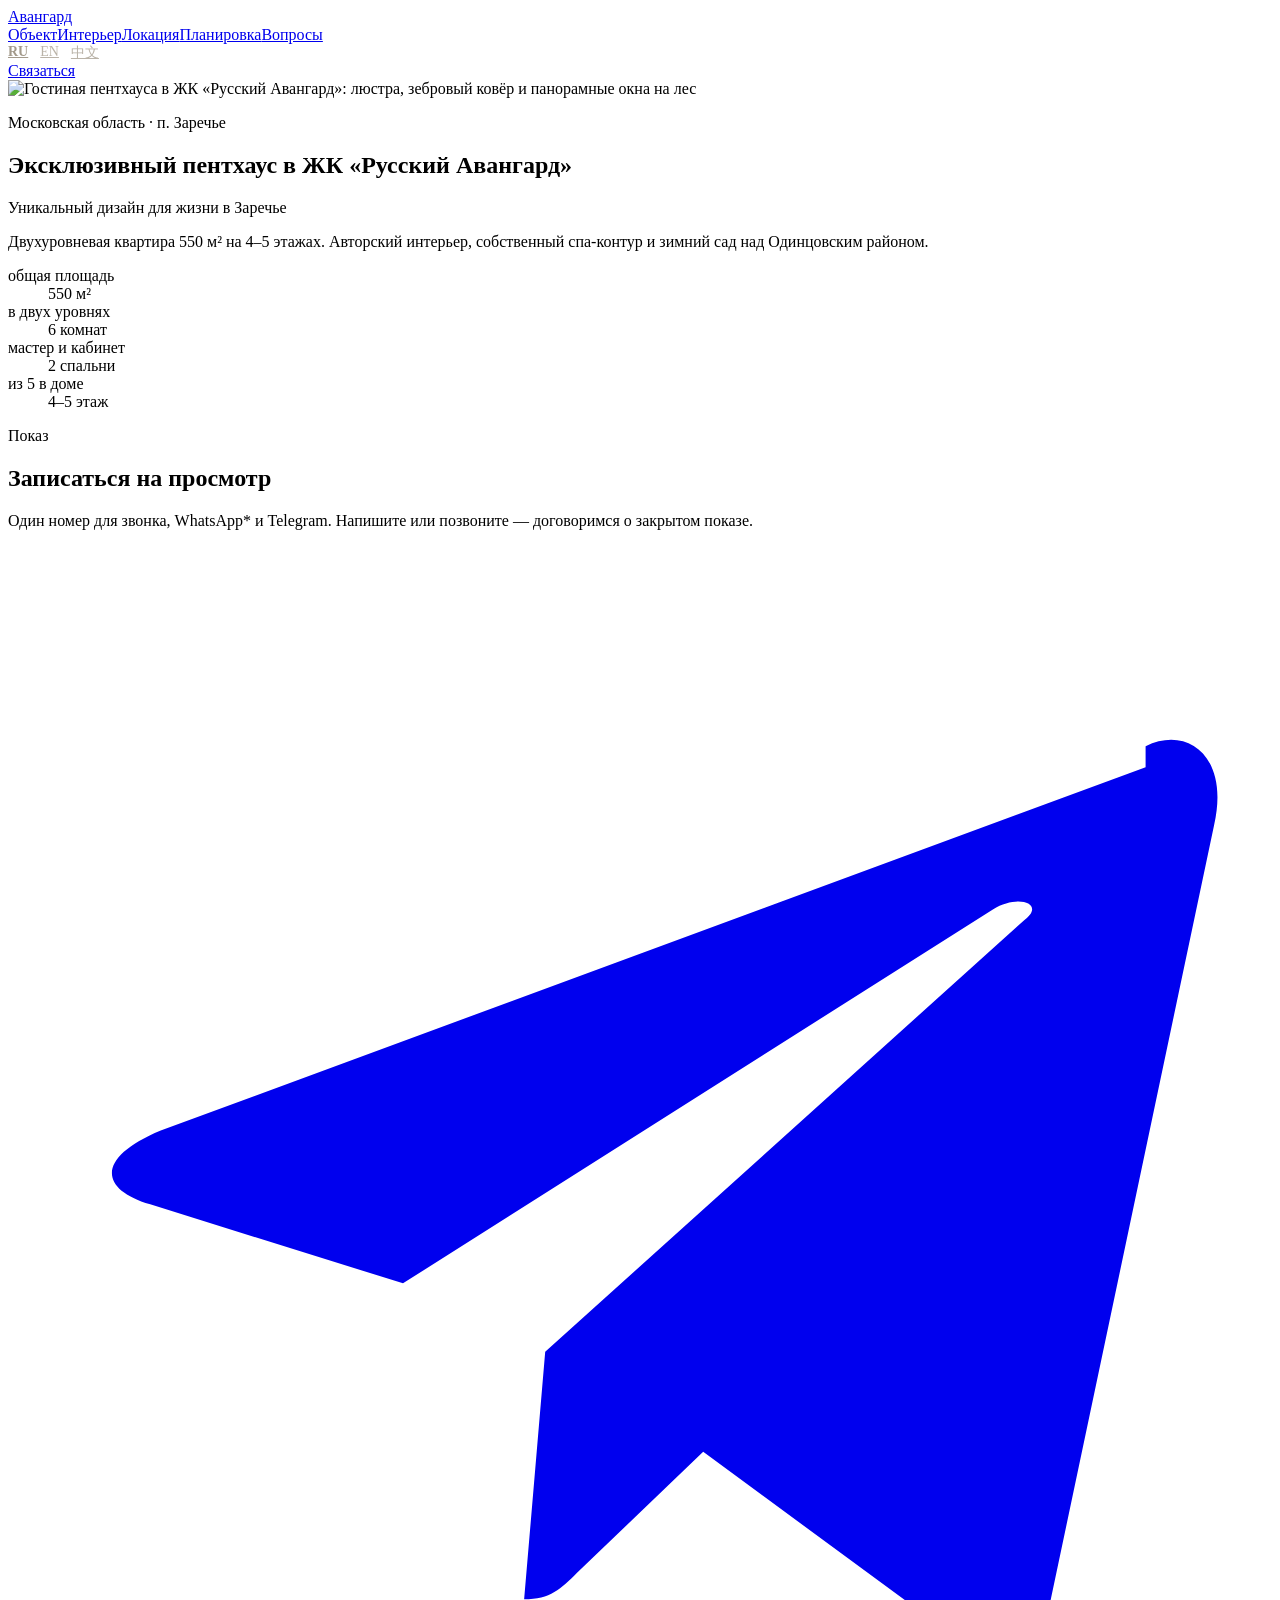
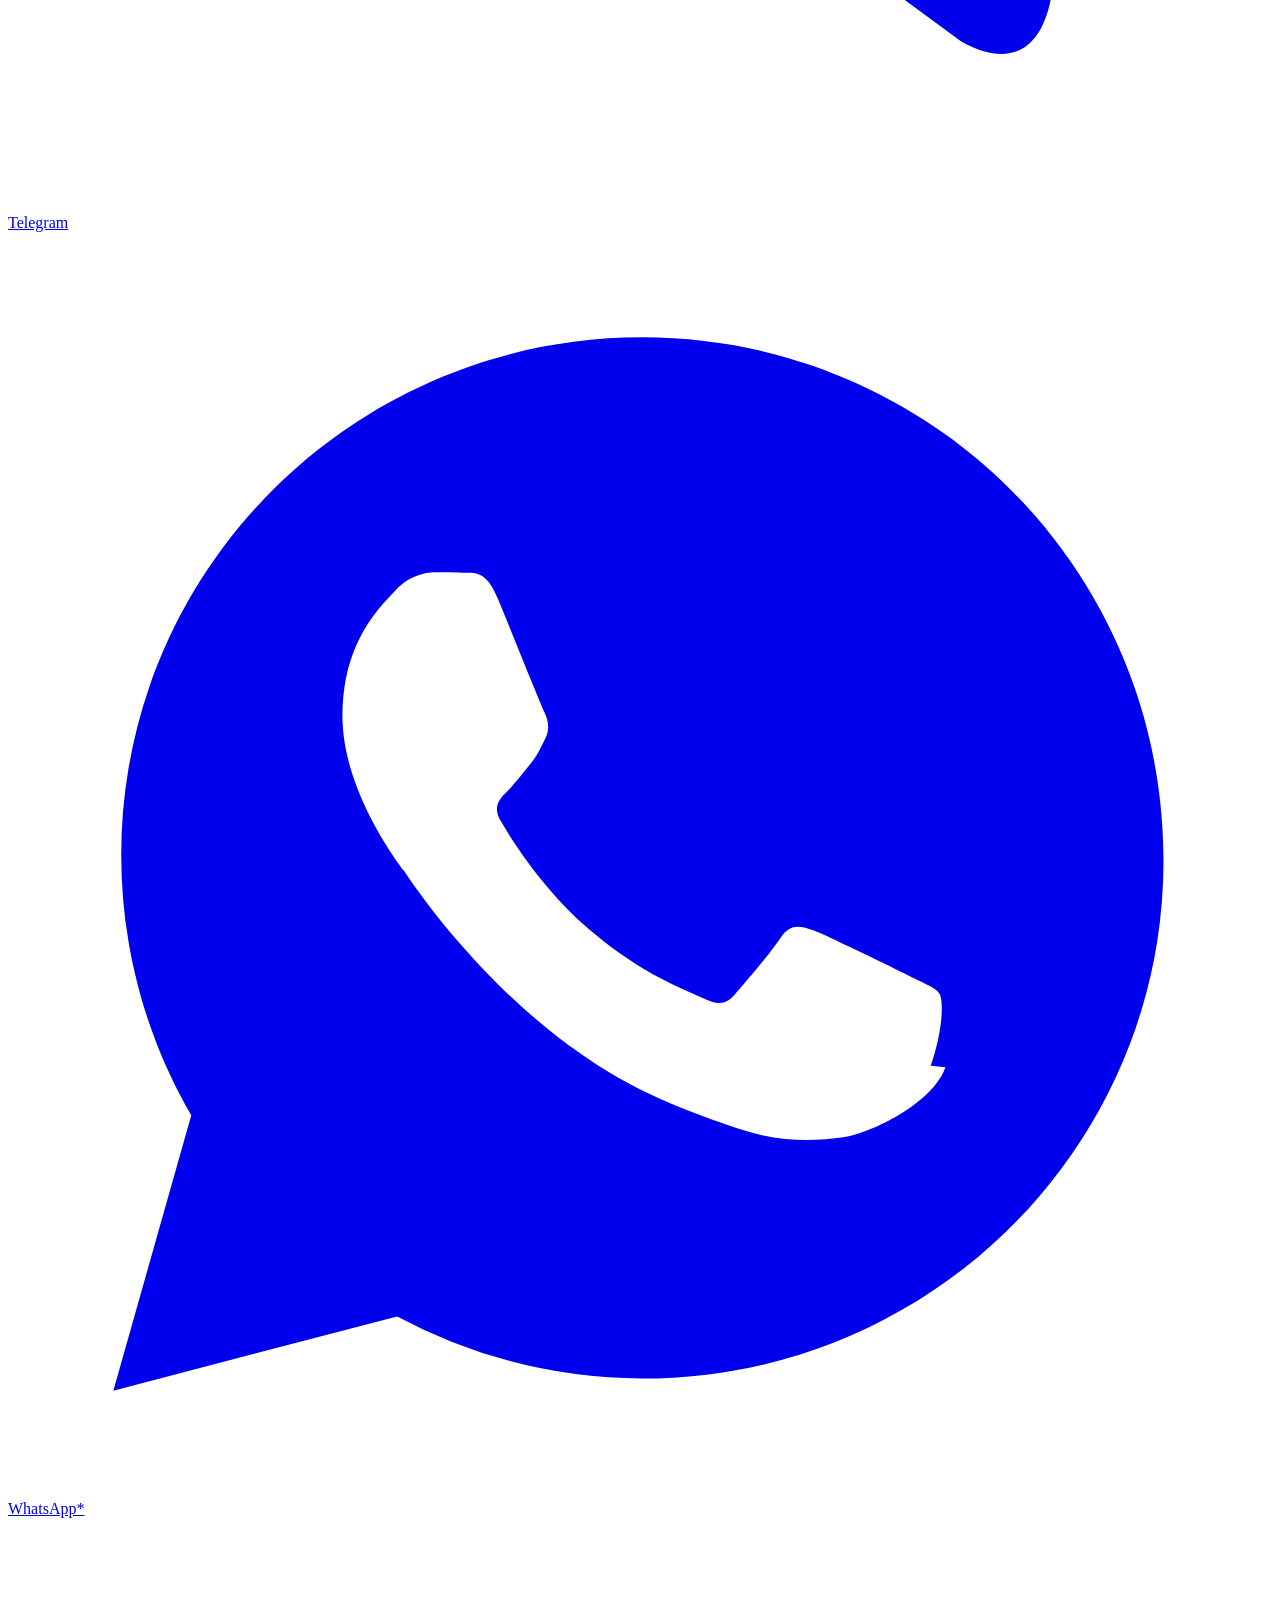
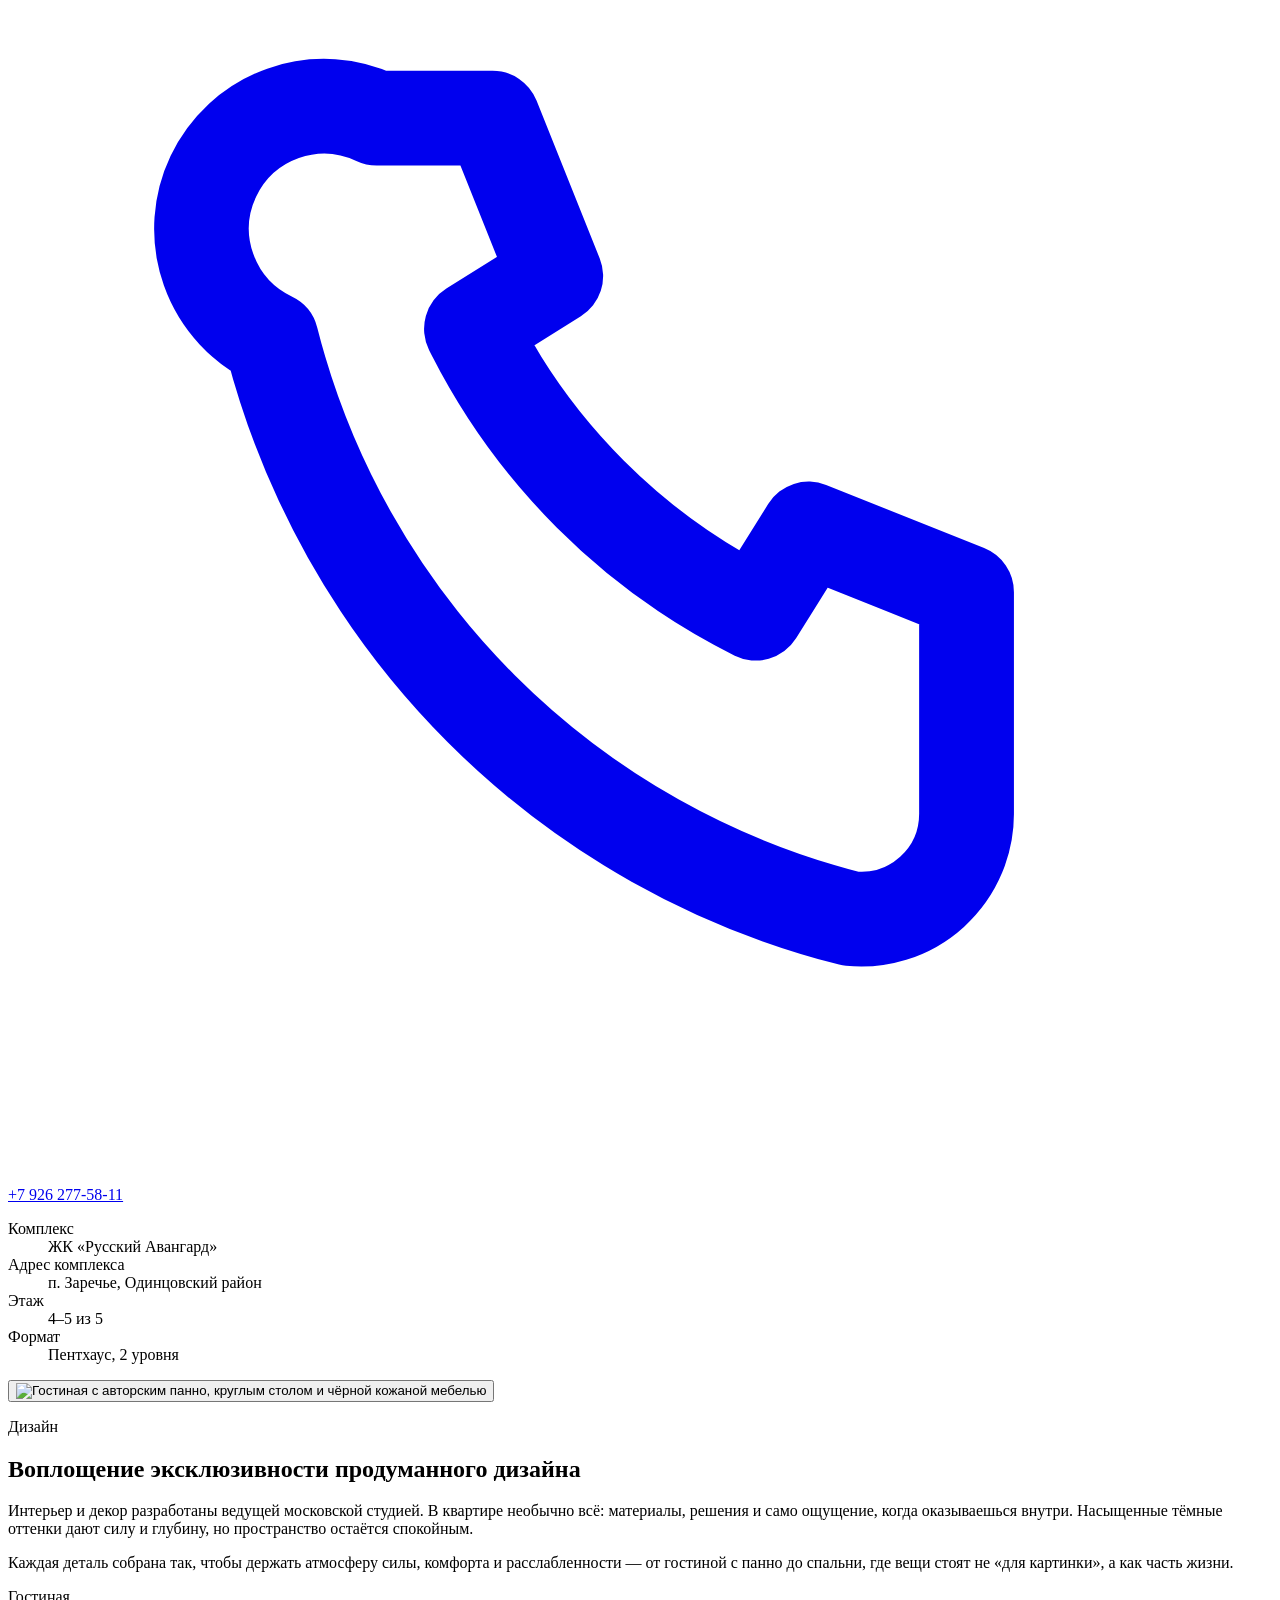
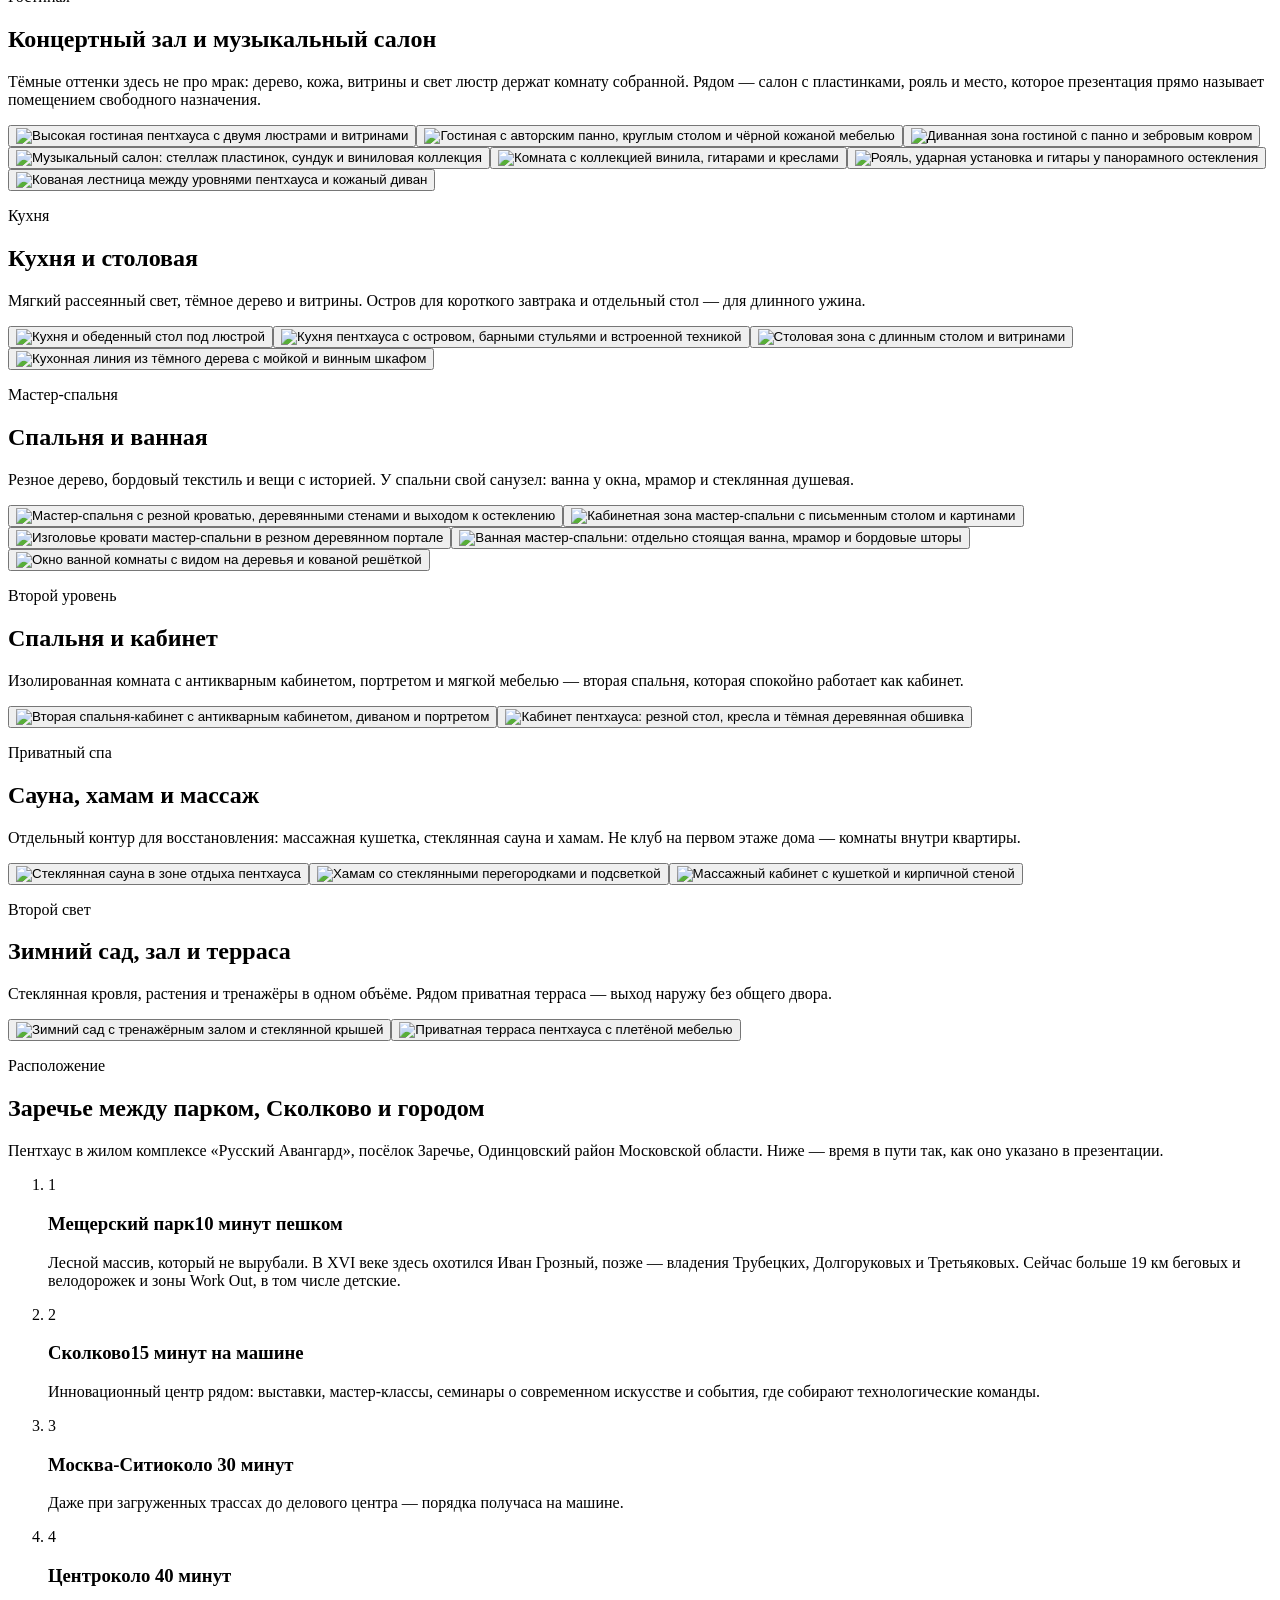
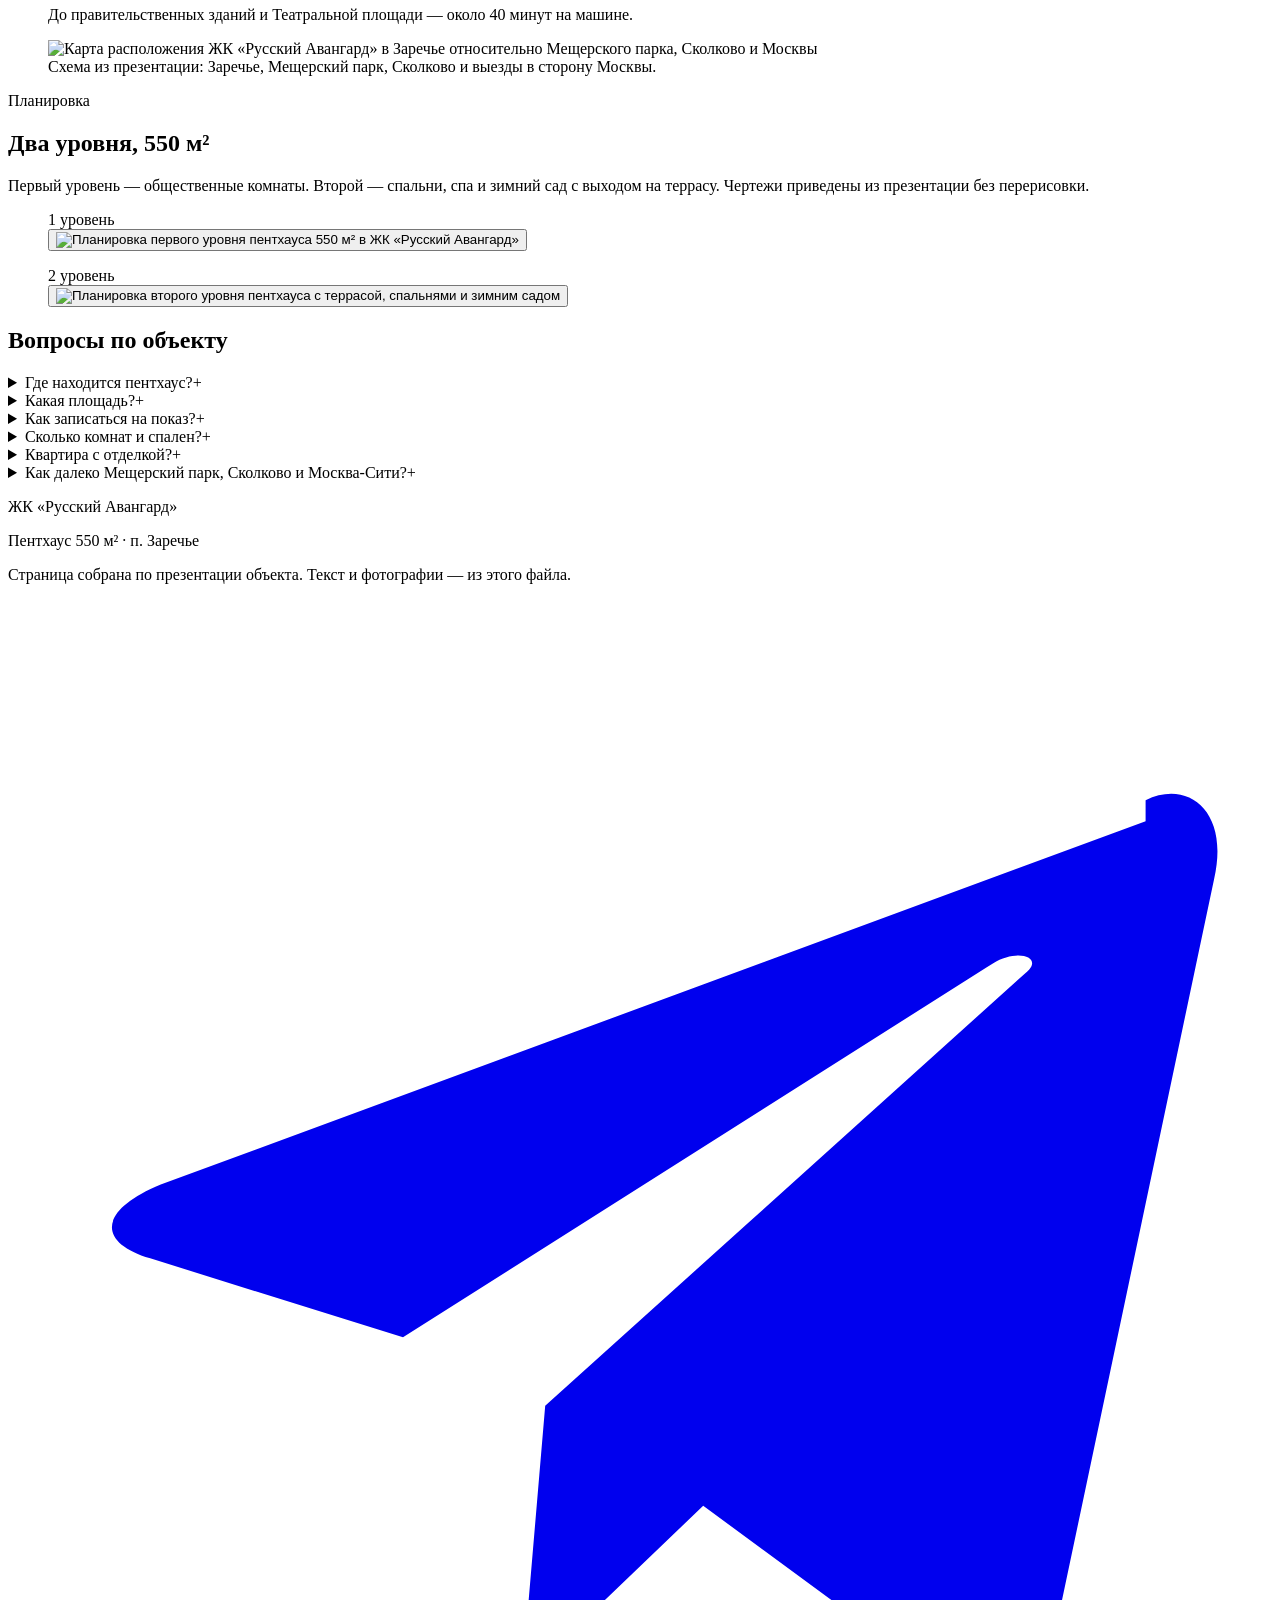
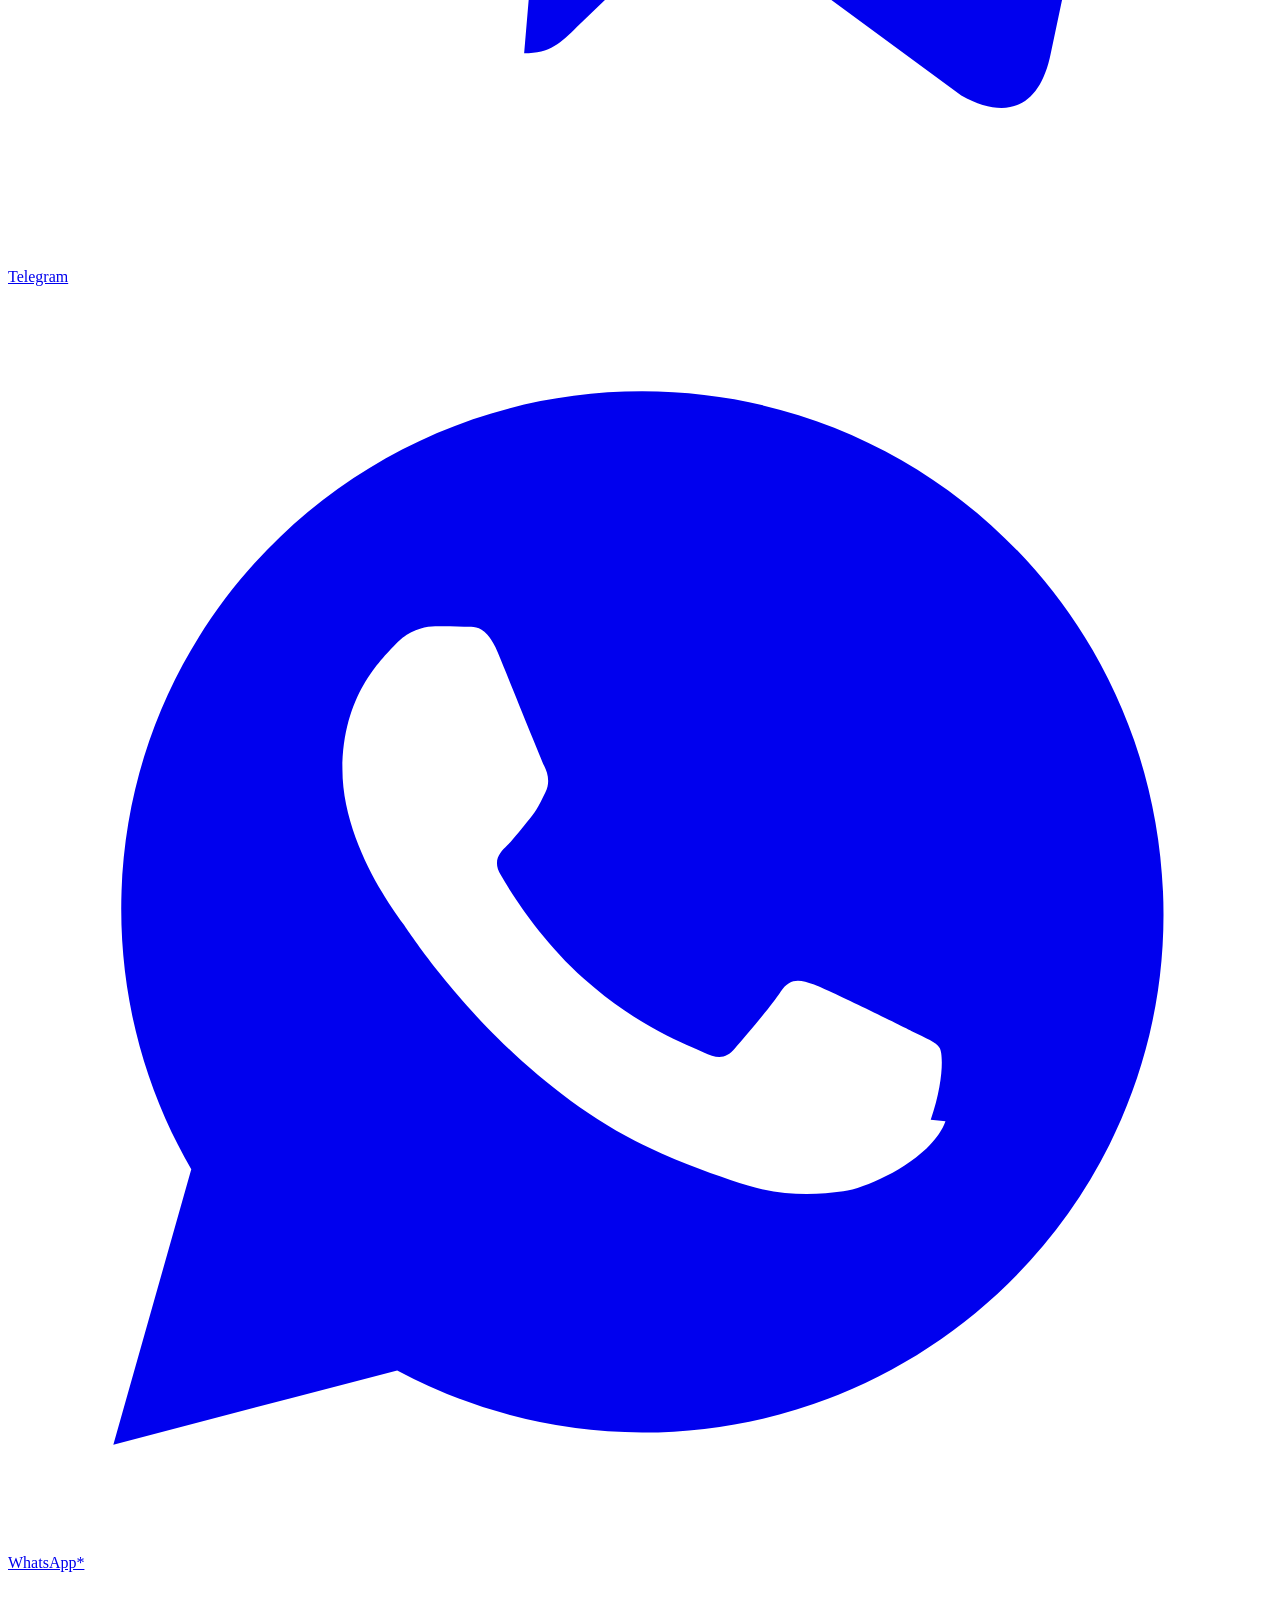
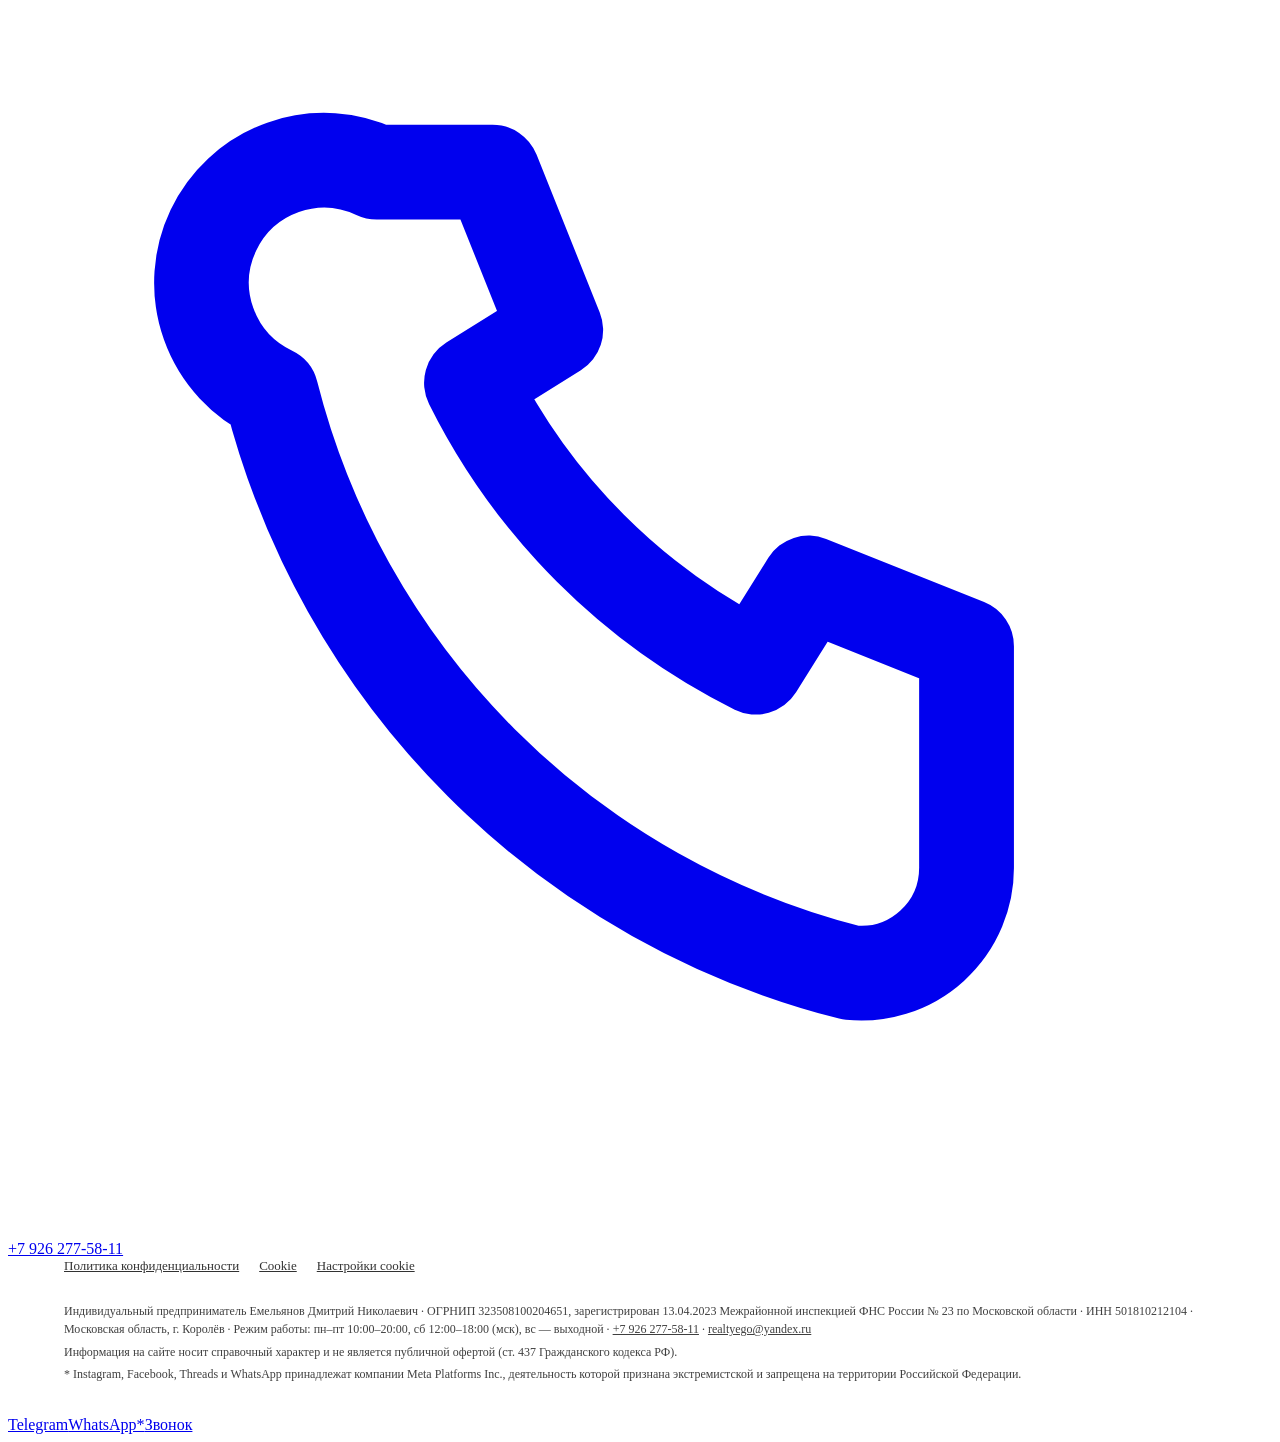
==== commit 336b0247: "RU: contact order Telegram (t.me/realtyEGO) → WhatsApp → phone" ====
--- a/index.html
+++ b/index.html
@@ -1,5 +1,5 @@
-<!DOCTYPE html><html lang="ru" class="antialiased"><head><meta name="twitter:card" content="summary_large_image"><meta property="og:title" content="Пентхаус Авангард"><meta property="og:image" content="https://realtyego.github.io/penthouse-avangard/og.jpg"><meta property="og:image:width" content="1200"><meta property="og:image:height" content="630"><meta charSet="utf-8"/><meta name="viewport" content="width=device-width, initial-scale=1"/><link rel="preload" as="image" href="/penthouse-avangard/photos/living-windows.jpg" fetchPriority="high"/><link rel="preload" as="image" href="/penthouse-avangard/photos/living-mural.jpg"/><link rel="preload" as="image" href="/penthouse-avangard/photos/living-hall.jpg"/><link rel="preload" as="image" href="/penthouse-avangard/photos/living-sofa.jpg"/><link rel="preload" as="image" href="/penthouse-avangard/photos/library.jpg"/><link rel="preload" as="image" href="/penthouse-avangard/photos/vinyl.jpg"/><link rel="preload" as="image" href="/penthouse-avangard/photos/piano.jpg"/><link rel="preload" as="image" href="/penthouse-avangard/photos/stair.jpg"/><link rel="preload" as="image" href="/penthouse-avangard/photos/kitchen-dining.jpg"/><link rel="preload" as="image" href="/penthouse-avangard/photos/kitchen-island.jpg"/><link rel="stylesheet" href="/penthouse-avangard/assets/styles-BWZA1Vph.css" data-precedence="default"/><link rel="stylesheet" href="https://fonts.googleapis.com/css2?family=Cormorant+Garamond:ital,wght@0,500;0,600;0,700;1,500;1,600&amp;family=Manrope:wght@400;500;600;700&amp;display=swap" data-precedence="default"/><link rel="preload" as="image" href="/penthouse-avangard/photos/dining.jpg"/><link rel="preload" as="image" href="/penthouse-avangard/photos/kitchen.jpg"/><link rel="preload" as="image" href="/penthouse-avangard/photos/master-wide.jpg"/><link rel="preload" as="image" href="/penthouse-avangard/photos/master-desk.jpg"/><link rel="preload" as="image" href="/penthouse-avangard/photos/master-bed.jpg"/><link rel="preload" as="image" href="/penthouse-avangard/photos/bath.jpg"/><link rel="preload" as="image" href="/penthouse-avangard/photos/bath-window.jpg"/><link rel="preload" as="image" href="/penthouse-avangard/photos/study.jpg"/><link rel="preload" as="image" href="/penthouse-avangard/photos/study-alt.jpg"/><link rel="preload" as="image" href="/penthouse-avangard/photos/sauna.jpg"/><link rel="preload" as="image" href="/penthouse-avangard/photos/hammam.jpg"/><link rel="preload" as="image" href="/penthouse-avangard/photos/massage.jpg"/><link rel="preload" as="image" href="/penthouse-avangard/photos/gym.jpg"/><link rel="preload" as="image" href="/penthouse-avangard/photos/terrace.jpg"/><link rel="preload" as="image" href="/penthouse-avangard/photos/map.jpg"/><link rel="preload" as="image" href="/penthouse-avangard/photos/plan-1.jpg"/><link rel="preload" as="image" href="/penthouse-avangard/photos/plan-2.jpg"/><title>Пентхаус 550 м² в ЖК «Русский Авангард», Заречье</title><meta name="description" content="Эксклюзивный двухуровневый пентхаус 550 м² на 4–5 этажах ЖК «Русский Авангард» в посёлке Заречье, Одинцовский район. 6 комнат, 2 спальни, зимний сад, сауна и хамам. Показ: +7 926 277-58-11."/><meta name="keywords" content="пентхаус Заречье, ЖК Русский Авангард, купить пентхаус Московская область, пентхаус Одинцовский район, пентхаус 550 м², пентхаус Сколково"/><meta name="robots" content="index, follow, max-image-preview:large, max-snippet:-1"/><meta name="googlebot" content="index, follow, max-image-preview:large, max-snippet:-1"/><meta name="theme-color" content="#0c0b09"/><meta name="author" content="ЖК «Русский Авангард»"/><meta name="geo.region" content="RU-MOS"/><meta name="geo.placename" content="Заречье, Одинцовский район, Московская область"/><link rel="icon" type="image/svg+xml" href="/penthouse-avangard/favicon.svg"/><link rel="sitemap" type="application/xml" href="/penthouse-avangard/sitemap.xml"/><link rel="preconnect" href="https://fonts.googleapis.com"/><link rel="preconnect" href="https://fonts.gstatic.com" crossorigin="anonymous"/><meta name="apple-mobile-web-app-title" content="Пентхаус Авангард"><meta name="apple-mobile-web-app-status-bar-style" content="black"><meta name="grok-project-id" content="01a13ea1-d5d7-70b2-83dc-82f158227396"><meta property="grok:app_id" content="01a13ea1-d5d7-70b2-83dc-82f158227396"><meta property="x:creator" content="@Pozitiffcheg"><meta property="x:creator:id" content="99086481"><link rel="stylesheet" href="https://realtyego.github.io/cookie_banner.css"/><link rel="canonical" href="https://realtyego.github.io/penthouse-avangard/"/><link rel="alternate" hreflang="ru" href="https://realtyego.github.io/penthouse-avangard/"><link rel="alternate" hreflang="en" href="https://realtyego.github.io/penthouse-avangard/en/"><link rel="alternate" hreflang="zh-Hans" href="https://realtyego.github.io/penthouse-avangard/zh/"><link rel="alternate" hreflang="x-default" href="https://realtyego.github.io/penthouse-avangard/"><meta property="og:locale:alternate" content="en_US"><meta property="og:locale:alternate" content="zh_CN"><meta property="og:type" content="website"><meta property="og:url" content="https://realtyego.github.io/penthouse-avangard/"><meta property="og:locale" content="ru_RU"><meta property="og:site_name" content="RealtyEGO"><meta property="og:description" content="Эксклюзивный двухуровневый пентхаус 550 м² на 4–5 этажах ЖК «Русский Авангард» в посёлке Заречье, Одинцовский район. 6 комнат, 2 спальни, зимний сад, сауна и хамам. Показ: +7 926 277-58-11."><meta property="og:image:alt" content="Пентхаус 550 м² в ЖК «Русский Авангард», Заречье"><meta name="twitter:title" content="Пентхаус 550 м² в ЖК «Русский Авангард», Заречье"><meta name="twitter:description" content="Эксклюзивный двухуровневый пентхаус 550 м² на 4–5 этажах ЖК «Русский Авангард» в посёлке Заречье, Одинцовский район. 6 комнат, 2 спальни, зимний сад, сауна и хамам. Показ: +7 926 277-58-11."><meta name="twitter:image" content="https://realtyego.github.io/penthouse-avangard/og.jpg"></head><body><!--$--><div class="bg-ink text-ivory"><script type="application/ld+json">{"@context":"https://schema.org","@graph":[{"@type":"RealEstateListing","name":"Эксклюзивный пентхаус 550 м² в ЖК «Русский Авангард», Заречье","description":"Двухуровневый пентхаус 550 м² на 4–5 этажах жилого комплекса «Русский Авангард» в посёлке Заречье Одинцовского района. 6 комнат, 2 спальни, дизайнерский интерьер, зимний сад, сауна и хамам.","inLanguage":"ru","image":["https://realtyego.github.io/penthouse-avangard/photos/living-windows.jpg","https://realtyego.github.io/penthouse-avangard/photos/living-hall.jpg","https://realtyego.github.io/penthouse-avangard/photos/living-mural.jpg","https://realtyego.github.io/penthouse-avangard/photos/master-wide.jpg","https://realtyego.github.io/penthouse-avangard/photos/gym.jpg","https://realtyego.github.io/penthouse-avangard/photos/plan-1.jpg"],"datePosted":"2026-10-14","address":{"@type":"PostalAddress","addressLocality":"Заречье","addressRegion":"Московская область","addressCountry":"RU","streetAddress":"ЖК «Русский Авангард»"},"telephone":"+79262775811"},{"@type":"Apartment","name":"Пентхаус в ЖК «Русский Авангард»","floorSize":{"@type":"QuantitativeValue","value":550,"unitCode":"MTK"},"numberOfRooms":6,"numberOfBedrooms":2,"floorLevel":"4-5","address":{"@type":"PostalAddress","addressLocality":"Заречье","addressRegion":"Московская область","addressCountry":"RU"},"amenityFeature":[{"@type":"LocationFeatureSpecification","name":"Музыкальный салон","value":true},{"@type":"LocationFeatureSpecification","name":"Кухня-столовая","value":true},{"@type":"LocationFeatureSpecification","name":"Мастер-ванная","value":true},{"@type":"LocationFeatureSpecification","name":"Сауна","value":true},{"@type":"LocationFeatureSpecification","name":"Хамам","value":true},{"@type":"LocationFeatureSpecification","name":"Массажный кабинет","value":true},{"@type":"LocationFeatureSpecification","name":"Зимний сад","value":true},{"@type":"LocationFeatureSpecification","name":"Тренажёрный зал","value":true},{"@type":"LocationFeatureSpecification","name":"Приватная терраса","value":true}]},{"@type":"FAQPage","mainEntity":[{"@type":"Question","name":"Где находится пентхаус?","acceptedAnswer":{"@type":"Answer","text":"Московская область, Одинцовский район, посёлок Заречье, жилой комплекс «Русский Авангард». Дом пятиэтажный, квартира занимает 4 и 5 этажи."}},{"@type":"Question","name":"Какая площадь?","acceptedAnswer":{"@type":"Answer","text":"Общая площадь 550 м²: шесть комнат на двух уровнях, 4–5 этажи пятиэтажного дома."}},{"@type":"Question","name":"Как записаться на показ?","acceptedAnswer":{"@type":"Answer","text":"Позвоните +7 926 277-58-11 или напишите в WhatsApp и Telegram — оба мессенджера привязаны к этому номеру."}},{"@type":"Question","name":"Сколько комнат и спален?","acceptedAnswer":{"@type":"Answer","text":"Шесть комнат и две спальни. Помимо спален есть гостиная, музыкальный салон, кухня-столовая, кабинет, спа-зона и зимний сад с залом."}},{"@type":"Question","name":"Квартира с отделкой?","acceptedAnswer":{"@type":"Answer","text":"Да. Интерьер и декор сделаны московской студией: авторская мебель, панно, музыкальная коллекция, сауна, хамам и оборудованный зимний сад уже в составе пространства."}},{"@type":"Question","name":"Как далеко Мещерский парк, Сколково и Москва-Сити?","acceptedAnswer":{"@type":"Answer","text":"Мещерский парк — около 10 минут пешком. Сколково — около 15 минут на машине. Москва-Сити — около 30 минут, центр и Театральная площадь — около 40 минут."}}]}]}</script><header class="fixed inset-x-0 top-0 z-40 border-b border-line/70 bg-ink/80 backdrop-blur-md"><div class="mx-auto flex max-w-6xl items-center gap-4 px-4 py-3 sm:px-6"><a href="#top" class="shrink-0 font-display text-xl leading-none tracking-tight text-ivory">Авангард</a><nav class="hidden min-w-0 flex-1 gap-5 overflow-x-auto text-sm text-muted md:flex" aria-label="Разделы"><a class="shrink-0 py-2 hover:text-ivory" href="#object">Объект</a><a class="shrink-0 py-2 hover:text-ivory" href="#rooms">Интерьер</a><a class="shrink-0 py-2 hover:text-ivory" href="#location">Локация</a><a class="shrink-0 py-2 hover:text-ivory" href="#plans">Планировка</a><a class="shrink-0 py-2 hover:text-ivory" href="#faq">Вопросы</a></nav><nav class="lang-switch" aria-label="Язык" style="display:flex;gap:.75rem;margin-left:auto;flex-shrink:0;font-size:.875rem;color:#a39a8b"><a href="/penthouse-avangard/" hreflang="ru" lang="ru" aria-current="page" style="color:inherit;font-weight:700;opacity:1">RU</a><a href="/penthouse-avangard/en/" hreflang="en" lang="en" style="color:inherit;opacity:.75">EN</a><a href="/penthouse-avangard/zh/" hreflang="zh-Hans" lang="zh-Hans" style="color:inherit;opacity:.75">中文</a></nav><a href="#contact" class="shrink-0 rounded-full bg-gold px-4 py-2 text-sm font-semibold text-ink">Связаться</a></div></header><main id="top"><section class="relative min-h-svh"><img src="/penthouse-avangard/photos/living-windows.jpg" alt="Гостиная пентхауса в ЖК «Русский Авангард»: люстра, зебровый ковёр и панорамные окна на лес" width="1523" height="1270" fetchPriority="high" class="absolute inset-0 h-full w-full object-cover"/><div class="absolute inset-0 bg-gradient-to-t from-ink via-ink/55 to-ink/25"></div><div class="relative mx-auto flex min-h-svh max-w-6xl flex-col justify-end px-4 pt-28 pb-12 sm:px-6 sm:pb-16"><p class="text-xs font-semibold tracking-widest text-gold-2 uppercase">Московская область · п. Заречье</p><h1 class="mt-4 max-w-3xl text-5xl leading-[0.95] text-ivory sm:text-7xl">Эксклюзивный пентхаус в ЖК «Русский Авангард»</h1><p class="mt-5 max-w-xl font-display text-2xl text-ivory/90 italic sm:text-3xl">Уникальный дизайн для жизни в Заречье</p><p class="mt-4 max-w-xl text-base leading-relaxed text-ivory/80">Двухуровневая квартира 550 м² на 4–5 этажах. Авторский интерьер, собственный спа-контур и зимний сад над Одинцовским районом.</p><dl class="mt-8 grid grid-cols-2 gap-px overflow-hidden rounded-card border border-line bg-line sm:grid-cols-4"><div class="bg-ink/80 px-4 py-4 backdrop-blur-sm"><dt class="text-xs tracking-wide text-muted uppercase">общая площадь</dt><dd class="mt-1 font-display text-3xl text-ivory tabular-nums">550<!-- --> <span class="text-lg text-gold-2">м²</span></dd></div><div class="bg-ink/80 px-4 py-4 backdrop-blur-sm"><dt class="text-xs tracking-wide text-muted uppercase">в двух уровнях</dt><dd class="mt-1 font-display text-3xl text-ivory tabular-nums">6<!-- --> <span class="text-lg text-gold-2">комнат</span></dd></div><div class="bg-ink/80 px-4 py-4 backdrop-blur-sm"><dt class="text-xs tracking-wide text-muted uppercase">мастер и кабинет</dt><dd class="mt-1 font-display text-3xl text-ivory tabular-nums">2<!-- --> <span class="text-lg text-gold-2">спальни</span></dd></div><div class="bg-ink/80 px-4 py-4 backdrop-blur-sm"><dt class="text-xs tracking-wide text-muted uppercase">из 5 в доме</dt><dd class="mt-1 font-display text-3xl text-ivory tabular-nums">4–5<!-- --> <span class="text-lg text-gold-2">этаж</span></dd></div></dl></div></section><section id="contact" class="border-b border-line bg-ivory text-ink"><div class="mx-auto grid max-w-6xl gap-8 px-4 py-16 sm:px-6 lg:grid-cols-[1.1fr_0.9fr] lg:items-end"><div><p class="text-xs font-semibold tracking-widest text-ink/60 uppercase">Показ</p><h2 class="mt-3 font-display text-5xl leading-none sm:text-6xl">Записаться на просмотр</h2><p class="mt-4 max-w-md text-base leading-relaxed text-ink/75">Один номер для звонка, WhatsApp* и Telegram. Напишите или позвоните — договоримся о закрытом показе.</p><div class="mt-6"><div class="flex flex-wrap gap-3"><a href="tel:+79262775811" class="inline-flex min-h-11 items-center gap-2 rounded-full px-5 py-2.5 text-sm font-semibold bg-ink text-ivory hover:bg-ink-2"><svg viewBox="0 0 24 24" class="size-4" aria-hidden="true" fill="none" stroke="currentColor" stroke-width="1.8"><path stroke-linecap="round" stroke-linejoin="round" d="M7 3.8h2.2l1.2 3-1.6 1a12 12 0 0 0 5.4 5.4l1-1.6 3 1.2V17a2 2 0 0 1-2.2 2A15.2 15.2 0 0 1 5 8a2 2 0 0 1 2-4.2Z"></path></svg>+7 926 277-58-11</a><a href="https://wa.me/79262775811?text=%D0%97%D0%B4%D1%80%D0%B0%D0%B2%D1%81%D1%82%D0%B2%D1%83%D0%B9%D1%82%D0%B5!%20%D0%98%D0%BD%D1%82%D0%B5%D1%80%D0%B5%D1%81%D1%83%D0%B5%D1%82%20%D0%BF%D0%B5%D0%BD%D1%82%D1%85%D0%B0%D1%83%D1%81%20%D0%B2%20%D0%96%D0%9A%20%C2%AB%D0%A0%D1%83%D1%81%D1%81%D0%BA%D0%B8%D0%B9%20%D0%90%D0%B2%D0%B0%D0%BD%D0%B3%D0%B0%D1%80%D0%B4%C2%BB." target="_blank" rel="noopener noreferrer" class="inline-flex min-h-11 items-center gap-2 rounded-full px-5 py-2.5 text-sm font-semibold border border-ink/20 text-ink hover:bg-ink/5"><svg viewBox="0 0 24 24" class="size-4" aria-hidden="true" fill="currentColor"><path d="M12.04 2C6.58 2 2.15 6.4 2.15 11.83c0 1.74.46 3.44 1.33 4.94L2 22l5.39-1.41a10 10 0 0 0 4.65 1.18h.01c5.46 0 9.89-4.4 9.89-9.83C21.94 6.4 17.5 2 12.04 2Zm5.76 13.86c-.24.68-1.4 1.25-1.94 1.33-.5.07-1.12.1-1.81-.11-.41-.13-.95-.31-1.64-.61-2.88-1.25-4.76-4.15-4.9-4.35-.14-.19-1.16-1.54-1.16-2.94s.73-2.08 1-2.37c.26-.28.57-.35.76-.35.19 0 .38 0 .55.01.17.01.41-.07.64.49.24.58.81 2 .88 2.15.07.14.12.32.02.51-.1.2-.15.32-.29.49-.14.17-.3.38-.43.51-.14.14-.29.29-.12.57.16.28.73 1.21 1.57 1.96 1.08.96 1.99 1.26 2.27 1.4.28.14.44.12.6-.07.16-.19.69-.8.87-1.08.18-.27.37-.23.62-.14.25.09 1.6.75 1.87.89.28.14.46.2.53.32.07.12.07.68-.17 1.36Z"></path></svg>WhatsApp*</a><a href="https://t.me/+79262775811" target="_blank" rel="noopener noreferrer" class="inline-flex min-h-11 items-center gap-2 rounded-full px-5 py-2.5 text-sm font-semibold border border-ink/20 text-ink hover:bg-ink/5"><svg viewBox="0 0 24 24" class="size-4" aria-hidden="true" fill="currentColor"><path d="M21.6 4.2 2.9 11.1c-1.2.5-1.2 1.1-.2 1.4l4.8 1.5 11.2-7.1c.5-.3 1-.1.6.2l-9.1 8.2-.4 4.7c.5 0 .7-.2 1-.5l2.4-2.3 4.9 3.6c.9.5 1.5.2 1.7-.8l3.1-14.7c.3-1.3-.5-1.9-1.3-1.5Z"></path></svg>Telegram</a></div></div></div><dl class="grid grid-cols-2 gap-6 border-t border-ink/15 pt-6 text-sm"><div><dt class="text-ink/55">Комплекс</dt><dd class="mt-1 text-lg font-medium">ЖК «Русский Авангард»</dd></div><div><dt class="text-ink/55">Адрес комплекса</dt><dd class="mt-1 text-lg font-medium">п. Заречье, Одинцовский район</dd></div><div><dt class="text-ink/55">Этаж</dt><dd class="mt-1 text-lg font-medium">4–5 из 5</dd></div><div><dt class="text-ink/55">Формат</dt><dd class="mt-1 text-lg font-medium">Пентхаус, 2 уровня</dd></div></dl></div></section><section id="object" class="mx-auto max-w-6xl px-4 py-20 sm:px-6"><div class="grid items-center gap-10 lg:grid-cols-2"><button type="button" class="group relative block overflow-hidden bg-panel text-left aspect-[4/5] rounded-card"><img src="/penthouse-avangard/photos/living-mural.jpg" alt="Гостиная с авторским панно, круглым столом и чёрной кожаной мебелью" width="1613" height="1555" class="h-full w-full object-cover transition duration-300 group-hover:scale-[1.03]"/></button><div><p class="text-xs font-semibold tracking-widest text-gold uppercase">Дизайн</p><h2 class="mt-3 text-4xl leading-tight sm:text-5xl">Воплощение эксклюзивности продуманного дизайна</h2><p class="mt-5 text-base leading-relaxed text-muted">Интерьер и декор разработаны ведущей московской студией. В квартире необычно всё: материалы, решения и само ощущение, когда оказываешься внутри. Насыщенные тёмные оттенки дают силу и глубину, но пространство остаётся спокойным.</p><p class="mt-4 text-base leading-relaxed text-muted">Каждая деталь собрана так, чтобы держать атмосферу силы, комфорта и расслабленности — от гостиной с панно до спальни, где вещи стоят не «для картинки», а как часть жизни.</p></div></div></section><section id="rooms" class="border-t border-line"><article id="living" class="border-b border-line bg-ink"><div class="mx-auto max-w-6xl px-4 py-16 sm:px-6"><p class="text-xs font-semibold tracking-widest text-gold uppercase">Гостиная</p><h2 class="mt-3 max-w-2xl text-4xl sm:text-5xl">Концертный зал и музыкальный салон</h2><p class="mt-4 max-w-2xl text-base leading-relaxed text-muted">Тёмные оттенки здесь не про мрак: дерево, кожа, витрины и свет люстр держат комнату собранной. Рядом — салон с пластинками, рояль и место, которое презентация прямо называет помещением свободного назначения.</p><div class="mt-8 grid gap-3 grid-cols-2 md:grid-cols-3"><button type="button" class="group relative block overflow-hidden bg-panel text-left rounded-card col-span-2 aspect-video md:col-span-3"><img src="/penthouse-avangard/photos/living-hall.jpg" alt="Высокая гостиная пентхауса с двумя люстрами и витринами" width="999" height="896" class="h-full w-full object-cover transition duration-300 group-hover:scale-[1.03]"/></button><button type="button" class="group relative block overflow-hidden bg-panel text-left rounded-card aspect-video"><img src="/penthouse-avangard/photos/living-mural.jpg" alt="Гостиная с авторским панно, круглым столом и чёрной кожаной мебелью" width="1613" height="1555" class="h-full w-full object-cover transition duration-300 group-hover:scale-[1.03]"/></button><button type="button" class="group relative block overflow-hidden bg-panel text-left rounded-card aspect-video"><img src="/penthouse-avangard/photos/living-sofa.jpg" alt="Диванная зона гостиной с панно и зебровым ковром" width="1012" height="895" class="h-full w-full object-cover transition duration-300 group-hover:scale-[1.03]"/></button><button type="button" class="group relative block overflow-hidden bg-panel text-left rounded-card aspect-video"><img src="/penthouse-avangard/photos/library.jpg" alt="Музыкальный салон: стеллаж пластинок, сундук и виниловая коллекция" width="974" height="896" class="h-full w-full object-cover transition duration-300 group-hover:scale-[1.03]"/></button><button type="button" class="group relative block overflow-hidden bg-panel text-left rounded-card aspect-video"><img src="/penthouse-avangard/photos/vinyl.jpg" alt="Комната с коллекцией винила, гитарами и креслами" width="956" height="615" class="h-full w-full object-cover transition duration-300 group-hover:scale-[1.03]"/></button><button type="button" class="group relative block overflow-hidden bg-panel text-left rounded-card aspect-video"><img src="/penthouse-avangard/photos/piano.jpg" alt="Рояль, ударная установка и гитары у панорамного остекления" width="1248" height="831" class="h-full w-full object-cover transition duration-300 group-hover:scale-[1.03]"/></button><button type="button" class="group relative block overflow-hidden bg-panel text-left rounded-card aspect-video"><img src="/penthouse-avangard/photos/stair.jpg" alt="Кованая лестница между уровнями пентхауса и кожаный диван" width="1555" height="1034" class="h-full w-full object-cover transition duration-300 group-hover:scale-[1.03]"/></button></div></div></article><article id="kitchen" class="border-b border-line bg-ink-2"><div class="mx-auto max-w-6xl px-4 py-16 sm:px-6"><p class="text-xs font-semibold tracking-widest text-gold uppercase">Кухня</p><h2 class="mt-3 max-w-2xl text-4xl sm:text-5xl">Кухня и столовая</h2><p class="mt-4 max-w-2xl text-base leading-relaxed text-muted">Мягкий рассеянный свет, тёмное дерево и витрины. Остров для короткого завтрака и отдельный стол — для длинного ужина.</p><div class="mt-8 grid gap-3 grid-cols-2 md:grid-cols-3"><button type="button" class="group relative block overflow-hidden bg-panel text-left rounded-card col-span-2 aspect-video md:col-span-3"><img src="/penthouse-avangard/photos/kitchen-dining.jpg" alt="Кухня и обеденный стол под люстрой" width="1011" height="719" class="h-full w-full object-cover transition duration-300 group-hover:scale-[1.03]"/></button><button type="button" class="group relative block overflow-hidden bg-panel text-left rounded-card aspect-video"><img src="/penthouse-avangard/photos/kitchen-island.jpg" alt="Кухня пентхауса с островом, барными стульями и встроенной техникой" width="923" height="614" class="h-full w-full object-cover transition duration-300 group-hover:scale-[1.03]"/></button><button type="button" class="group relative block overflow-hidden bg-panel text-left rounded-card aspect-video"><img src="/penthouse-avangard/photos/dining.jpg" alt="Столовая зона с длинным столом и витринами" width="922" height="719" class="h-full w-full object-cover transition duration-300 group-hover:scale-[1.03]"/></button><button type="button" class="group relative block overflow-hidden bg-panel text-left rounded-card aspect-video"><img src="/penthouse-avangard/photos/kitchen.jpg" alt="Кухонная линия из тёмного дерева с мойкой и винным шкафом" width="881" height="719" class="h-full w-full object-cover transition duration-300 group-hover:scale-[1.03]"/></button></div></div></article><article id="master" class="border-b border-line bg-ink"><div class="mx-auto max-w-6xl px-4 py-16 sm:px-6"><p class="text-xs font-semibold tracking-widest text-gold uppercase">Мастер-спальня</p><h2 class="mt-3 max-w-2xl text-4xl sm:text-5xl">Спальня и ванная</h2><p class="mt-4 max-w-2xl text-base leading-relaxed text-muted">Резное дерево, бордовый текстиль и вещи с историей. У спальни свой санузел: ванна у окна, мрамор и стеклянная душевая.</p><div class="mt-8 grid gap-3 grid-cols-2 md:grid-cols-3"><button type="button" class="group relative block overflow-hidden bg-panel text-left rounded-card col-span-2 aspect-video md:col-span-3"><img src="/penthouse-avangard/photos/master-wide.jpg" alt="Мастер-спальня с резной кроватью, деревянными стенами и выходом к остеклению" width="964" height="641" class="h-full w-full object-cover transition duration-300 group-hover:scale-[1.03]"/></button><button type="button" class="group relative block overflow-hidden bg-panel text-left rounded-card aspect-video"><img src="/penthouse-avangard/photos/master-desk.jpg" alt="Кабинетная зона мастер-спальни с письменным столом и картинами" width="911" height="606" class="h-full w-full object-cover transition duration-300 group-hover:scale-[1.03]"/></button><button type="button" class="group relative block overflow-hidden bg-panel text-left rounded-card aspect-video"><img src="/penthouse-avangard/photos/master-bed.jpg" alt="Изголовье кровати мастер-спальни в резном деревянном портале" width="898" height="598" class="h-full w-full object-cover transition duration-300 group-hover:scale-[1.03]"/></button><button type="button" class="group relative block overflow-hidden bg-panel text-left rounded-card aspect-video"><img src="/penthouse-avangard/photos/bath.jpg" alt="Ванная мастер-спальни: отдельно стоящая ванна, мрамор и бордовые шторы" width="995" height="662" class="h-full w-full object-cover transition duration-300 group-hover:scale-[1.03]"/></button><button type="button" class="group relative block overflow-hidden bg-panel text-left rounded-card aspect-video"><img src="/penthouse-avangard/photos/bath-window.jpg" alt="Окно ванной комнаты с видом на деревья и кованой решёткой" width="1423" height="848" class="h-full w-full object-cover transition duration-300 group-hover:scale-[1.03]"/></button></div></div></article><article id="study" class="border-b border-line bg-ink-2"><div class="mx-auto max-w-6xl px-4 py-16 sm:px-6"><p class="text-xs font-semibold tracking-widest text-gold uppercase">Второй уровень</p><h2 class="mt-3 max-w-2xl text-4xl sm:text-5xl">Спальня и кабинет</h2><p class="mt-4 max-w-2xl text-base leading-relaxed text-muted">Изолированная комната с антикварным кабинетом, портретом и мягкой мебелью — вторая спальня, которая спокойно работает как кабинет.</p><div class="mt-8 grid gap-3 sm:grid-cols-2"><button type="button" class="group relative block overflow-hidden bg-panel text-left rounded-card aspect-video"><img src="/penthouse-avangard/photos/study.jpg" alt="Вторая спальня-кабинет с антикварным кабинетом, диваном и портретом" width="1323" height="880" class="h-full w-full object-cover transition duration-300 group-hover:scale-[1.03]"/></button><button type="button" class="group relative block overflow-hidden bg-panel text-left rounded-card aspect-video"><img src="/penthouse-avangard/photos/study-alt.jpg" alt="Кабинет пентхауса: резной стол, кресла и тёмная деревянная обшивка" width="1323" height="880" class="h-full w-full object-cover transition duration-300 group-hover:scale-[1.03]"/></button></div></div></article><article id="spa" class="border-b border-line bg-ink"><div class="mx-auto max-w-6xl px-4 py-16 sm:px-6"><p class="text-xs font-semibold tracking-widest text-gold uppercase">Приватный спа</p><h2 class="mt-3 max-w-2xl text-4xl sm:text-5xl">Сауна, хамам и массаж</h2><p class="mt-4 max-w-2xl text-base leading-relaxed text-muted">Отдельный контур для восстановления: массажная кушетка, стеклянная сауна и хамам. Не клуб на первом этаже дома — комнаты внутри квартиры.</p><div class="mt-8 grid gap-3 grid-cols-2 md:grid-cols-3"><button type="button" class="group relative block overflow-hidden bg-panel text-left rounded-card col-span-2 aspect-video md:col-span-3"><img src="/penthouse-avangard/photos/sauna.jpg" alt="Стеклянная сауна в зоне отдыха пентхауса" width="975" height="896" class="h-full w-full object-cover transition duration-300 group-hover:scale-[1.03]"/></button><button type="button" class="group relative block overflow-hidden bg-panel text-left rounded-card aspect-video"><img src="/penthouse-avangard/photos/hammam.jpg" alt="Хамам со стеклянными перегородками и подсветкой" width="1011" height="897" class="h-full w-full object-cover transition duration-300 group-hover:scale-[1.03]"/></button><button type="button" class="group relative block overflow-hidden bg-panel text-left rounded-card aspect-video"><img src="/penthouse-avangard/photos/massage.jpg" alt="Массажный кабинет с кушеткой и кирпичной стеной" width="999" height="896" class="h-full w-full object-cover transition duration-300 group-hover:scale-[1.03]"/></button></div></div></article><article id="garden" class="border-b border-line bg-ink-2"><div class="mx-auto max-w-6xl px-4 py-16 sm:px-6"><p class="text-xs font-semibold tracking-widest text-gold uppercase">Второй свет</p><h2 class="mt-3 max-w-2xl text-4xl sm:text-5xl">Зимний сад, зал и терраса</h2><p class="mt-4 max-w-2xl text-base leading-relaxed text-muted">Стеклянная кровля, растения и тренажёры в одном объёме. Рядом приватная терраса — выход наружу без общего двора.</p><div class="mt-8 grid gap-3 sm:grid-cols-2"><button type="button" class="group relative block overflow-hidden bg-panel text-left rounded-card aspect-video"><img src="/penthouse-avangard/photos/gym.jpg" alt="Зимний сад с тренажёрным залом и стеклянной крышей" width="2042" height="1588" class="h-full w-full object-cover transition duration-300 group-hover:scale-[1.03]"/></button><button type="button" class="group relative block overflow-hidden bg-panel text-left rounded-card aspect-video"><img src="/penthouse-avangard/photos/terrace.jpg" alt="Приватная терраса пентхауса с плетёной мебелью" width="830" height="831" class="h-full w-full object-cover transition duration-300 group-hover:scale-[1.03]"/></button></div></div></article></section><section id="location" class="bg-ivory text-ink"><div class="mx-auto grid max-w-6xl gap-10 px-4 py-20 sm:px-6 lg:grid-cols-[1.15fr_0.85fr]"><div><p class="text-xs font-semibold tracking-widest text-ink/55 uppercase">Расположение</p><h2 class="mt-3 text-4xl sm:text-5xl">Заречье между парком, Сколково и городом</h2><p class="mt-4 max-w-xl text-base leading-relaxed text-ink/70">Пентхаус в жилом комплексе «Русский Авангард», посёлок Заречье, Одинцовский район Московской области. Ниже — время в пути так, как оно указано в презентации.</p><ol class="mt-8 space-y-6"><li class="grid grid-cols-[auto_1fr] gap-4"><span class="mt-1 flex size-8 items-center justify-center rounded-full border border-ink/20 font-display text-lg">1</span><div><h3 class="text-2xl">Мещерский парк<span class="ml-3 font-sans text-sm font-medium tracking-normal text-ink/55">10 минут пешком</span></h3><p class="mt-1 text-sm leading-relaxed text-ink/70">Лесной массив, который не вырубали. В XVI веке здесь охотился Иван Грозный, позже — владения Трубецких, Долгоруковых и Третьяковых. Сейчас больше 19 км беговых и велодорожек и зоны Work Out, в том числе детские.</p></div></li><li class="grid grid-cols-[auto_1fr] gap-4"><span class="mt-1 flex size-8 items-center justify-center rounded-full border border-ink/20 font-display text-lg">2</span><div><h3 class="text-2xl">Сколково<span class="ml-3 font-sans text-sm font-medium tracking-normal text-ink/55">15 минут на машине</span></h3><p class="mt-1 text-sm leading-relaxed text-ink/70">Инновационный центр рядом: выставки, мастер-классы, семинары о современном искусстве и события, где собирают технологические команды.</p></div></li><li class="grid grid-cols-[auto_1fr] gap-4"><span class="mt-1 flex size-8 items-center justify-center rounded-full border border-ink/20 font-display text-lg">3</span><div><h3 class="text-2xl">Москва-Сити<span class="ml-3 font-sans text-sm font-medium tracking-normal text-ink/55">около 30 минут</span></h3><p class="mt-1 text-sm leading-relaxed text-ink/70">Даже при загруженных трассах до делового центра — порядка получаса на машине.</p></div></li><li class="grid grid-cols-[auto_1fr] gap-4"><span class="mt-1 flex size-8 items-center justify-center rounded-full border border-ink/20 font-display text-lg">4</span><div><h3 class="text-2xl">Центр<span class="ml-3 font-sans text-sm font-medium tracking-normal text-ink/55">около 40 минут</span></h3><p class="mt-1 text-sm leading-relaxed text-ink/70">До правительственных зданий и Театральной площади — около 40 минут на машине.</p></div></li></ol></div><figure class="self-start overflow-hidden rounded-card border border-ink/10 bg-white"><img src="/penthouse-avangard/photos/map.jpg" alt="Карта расположения ЖК «Русский Авангард» в Заречье относительно Мещерского парка, Сколково и Москвы" width="834" height="833" class="w-full"/><figcaption class="px-4 py-3 text-xs text-ink/55">Схема из презентации: Заречье, Мещерский парк, Сколково и выезды в сторону Москвы.</figcaption></figure></div></section><section id="plans" class="mx-auto max-w-6xl px-4 py-20 sm:px-6"><p class="text-xs font-semibold tracking-widest text-gold uppercase">Планировка</p><h2 class="mt-3 text-4xl sm:text-5xl">Два уровня, 550 м²</h2><p class="mt-4 max-w-2xl text-base leading-relaxed text-muted">Первый уровень — общественные комнаты. Второй — спальни, спа и зимний сад с выходом на террасу. Чертежи приведены из презентации без перерисовки.</p><div class="mt-8 grid gap-4 lg:grid-cols-2"><figure class="overflow-hidden rounded-card bg-ivory text-ink"><figcaption class="px-5 pt-5 font-display text-3xl">1 уровень</figcaption><button type="button" class="block w-full p-4"><img src="/penthouse-avangard/photos/plan-1.jpg" alt="Планировка первого уровня пентхауса 550 м² в ЖК «Русский Авангард»" width="1799" height="1327" class="w-full"/></button></figure><figure class="overflow-hidden rounded-card bg-ivory text-ink"><figcaption class="px-5 pt-5 font-display text-3xl">2 уровень</figcaption><button type="button" class="block w-full p-4"><img src="/penthouse-avangard/photos/plan-2.jpg" alt="Планировка второго уровня пентхауса с террасой, спальнями и зимним садом" width="1799" height="1370" class="w-full"/></button></figure></div></section><section id="faq" class="border-t border-line bg-ink-2"><div class="mx-auto max-w-3xl px-4 py-20 sm:px-6"><h2 class="text-4xl sm:text-5xl">Вопросы по объекту</h2><div class="mt-8 divide-y divide-line border-y border-line"><details class="group py-4"><summary class="flex cursor-pointer list-none items-start justify-between gap-4 text-lg font-medium text-ivory">Где находится пентхаус?<span aria-hidden="true" class="text-gold transition group-open:rotate-45">+</span></summary><p class="mt-3 max-w-2xl text-sm leading-relaxed text-muted">Московская область, Одинцовский район, посёлок Заречье, жилой комплекс «Русский Авангард». Дом пятиэтажный, квартира занимает 4 и 5 этажи.</p></details><details class="group py-4"><summary class="flex cursor-pointer list-none items-start justify-between gap-4 text-lg font-medium text-ivory">Какая площадь?<span aria-hidden="true" class="text-gold transition group-open:rotate-45">+</span></summary><p class="mt-3 max-w-2xl text-sm leading-relaxed text-muted">Общая площадь 550 м²: шесть комнат на двух уровнях, 4–5 этажи пятиэтажного дома.</p></details><details class="group py-4"><summary class="flex cursor-pointer list-none items-start justify-between gap-4 text-lg font-medium text-ivory">Как записаться на показ?<span aria-hidden="true" class="text-gold transition group-open:rotate-45">+</span></summary><p class="mt-3 max-w-2xl text-sm leading-relaxed text-muted">Позвоните +7 926 277-58-11 или напишите в WhatsApp* и Telegram — оба мессенджера привязаны к этому номеру.</p></details><details class="group py-4"><summary class="flex cursor-pointer list-none items-start justify-between gap-4 text-lg font-medium text-ivory">Сколько комнат и спален?<span aria-hidden="true" class="text-gold transition group-open:rotate-45">+</span></summary><p class="mt-3 max-w-2xl text-sm leading-relaxed text-muted">Шесть комнат и две спальни. Помимо спален есть гостиная, музыкальный салон, кухня-столовая, кабинет, спа-зона и зимний сад с залом.</p></details><details class="group py-4"><summary class="flex cursor-pointer list-none items-start justify-between gap-4 text-lg font-medium text-ivory">Квартира с отделкой?<span aria-hidden="true" class="text-gold transition group-open:rotate-45">+</span></summary><p class="mt-3 max-w-2xl text-sm leading-relaxed text-muted">Да. Интерьер и декор сделаны московской студией: авторская мебель, панно, музыкальная коллекция, сауна, хамам и оборудованный зимний сад уже в составе пространства.</p></details><details class="group py-4"><summary class="flex cursor-pointer list-none items-start justify-between gap-4 text-lg font-medium text-ivory">Как далеко Мещерский парк, Сколково и Москва-Сити?<span aria-hidden="true" class="text-gold transition group-open:rotate-45">+</span></summary><p class="mt-3 max-w-2xl text-sm leading-relaxed text-muted">Мещерский парк — около 10 минут пешком. Сколково — около 15 минут на машине. Москва-Сити — около 30 минут, центр и Театральная площадь — около 40 минут.</p></details></div></div></section></main><footer class="border-t border-line pb-24 md:pb-0"><div class="mx-auto flex max-w-6xl flex-col gap-6 px-4 py-10 text-sm text-muted sm:px-6"><div class="flex flex-col gap-4 sm:flex-row sm:items-end sm:justify-between"><div><p class="font-display text-2xl text-ivory">ЖК «Русский Авангард»</p><p class="mt-1">Пентхаус 550 м² · п. Заречье</p></div><p class="max-w-sm">Страница собрана по презентации объекта. Текст и фотографии — из этого файла.</p></div><div class="flex flex-wrap gap-3"><a href="tel:+79262775811" class="inline-flex min-h-11 items-center gap-2 rounded-full px-5 py-2.5 text-sm font-semibold bg-ivory text-ink hover:bg-ivory-2"><svg viewBox="0 0 24 24" class="size-4" aria-hidden="true" fill="none" stroke="currentColor" stroke-width="1.8"><path stroke-linecap="round" stroke-linejoin="round" d="M7 3.8h2.2l1.2 3-1.6 1a12 12 0 0 0 5.4 5.4l1-1.6 3 1.2V17a2 2 0 0 1-2.2 2A15.2 15.2 0 0 1 5 8a2 2 0 0 1 2-4.2Z"></path></svg>+7 926 277-58-11</a><a href="https://wa.me/79262775811?text=%D0%97%D0%B4%D1%80%D0%B0%D0%B2%D1%81%D1%82%D0%B2%D1%83%D0%B9%D1%82%D0%B5!%20%D0%98%D0%BD%D1%82%D0%B5%D1%80%D0%B5%D1%81%D1%83%D0%B5%D1%82%20%D0%BF%D0%B5%D0%BD%D1%82%D1%85%D0%B0%D1%83%D1%81%20%D0%B2%20%D0%96%D0%9A%20%C2%AB%D0%A0%D1%83%D1%81%D1%81%D0%BA%D0%B8%D0%B9%20%D0%90%D0%B2%D0%B0%D0%BD%D0%B3%D0%B0%D1%80%D0%B4%C2%BB." target="_blank" rel="noopener noreferrer" class="inline-flex min-h-11 items-center gap-2 rounded-full px-5 py-2.5 text-sm font-semibold border border-ivory/25 text-ivory hover:bg-ivory/10"><svg viewBox="0 0 24 24" class="size-4" aria-hidden="true" fill="currentColor"><path d="M12.04 2C6.58 2 2.15 6.4 2.15 11.83c0 1.74.46 3.44 1.33 4.94L2 22l5.39-1.41a10 10 0 0 0 4.65 1.18h.01c5.46 0 9.89-4.4 9.89-9.83C21.94 6.4 17.5 2 12.04 2Zm5.76 13.86c-.24.68-1.4 1.25-1.94 1.33-.5.07-1.12.1-1.81-.11-.41-.13-.95-.31-1.64-.61-2.88-1.25-4.76-4.15-4.9-4.35-.14-.19-1.16-1.54-1.16-2.94s.73-2.08 1-2.37c.26-.28.57-.35.76-.35.19 0 .38 0 .55.01.17.01.41-.07.64.49.24.58.81 2 .88 2.15.07.14.12.32.02.51-.1.2-.15.32-.29.49-.14.17-.3.38-.43.51-.14.14-.29.29-.12.57.16.28.73 1.21 1.57 1.96 1.08.96 1.99 1.26 2.27 1.4.28.14.44.12.6-.07.16-.19.69-.8.87-1.08.18-.27.37-.23.62-.14.25.09 1.6.75 1.87.89.28.14.46.2.53.32.07.12.07.68-.17 1.36Z"></path></svg>WhatsApp*</a><a href="https://t.me/+79262775811" target="_blank" rel="noopener noreferrer" class="inline-flex min-h-11 items-center gap-2 rounded-full px-5 py-2.5 text-sm font-semibold border border-ivory/25 text-ivory hover:bg-ivory/10"><svg viewBox="0 0 24 24" class="size-4" aria-hidden="true" fill="currentColor"><path d="M21.6 4.2 2.9 11.1c-1.2.5-1.2 1.1-.2 1.4l4.8 1.5 11.2-7.1c.5-.3 1-.1.6.2l-9.1 8.2-.4 4.7c.5 0 .7-.2 1-.5l2.4-2.3 4.9 3.6c.9.5 1.5.2 1.7-.8l3.1-14.7c.3-1.3-.5-1.9-1.3-1.5Z"></path></svg>Telegram</a></div></div><div class="cc-footer-links" style="max-width:72rem;margin:0 auto;padding:0 1rem 1.5rem;display:flex;flex-wrap:wrap;gap:.5rem 1.25rem;font-size:.8125rem;opacity:.8"><a href="https://realtyego.github.io/privacy/" style="color:inherit">Политика конфиденциальности</a><a href="https://realtyego.github.io/cookies/" style="color:inherit">Cookie</a><a href="#" data-cookie-settings style="color:inherit">Настройки cookie</a></div><div class="cc-legal" style="max-width:72rem;margin:0 auto;padding:0 1rem 1.75rem;font-size:.75rem;line-height:1.55;opacity:.75">
+<!DOCTYPE html><html lang="ru" class="antialiased"><head><meta name="twitter:card" content="summary_large_image"><meta property="og:title" content="Пентхаус Авангард"><meta property="og:image" content="https://realtyego.github.io/penthouse-avangard/og.jpg"><meta property="og:image:width" content="1200"><meta property="og:image:height" content="630"><meta charSet="utf-8"/><meta name="viewport" content="width=device-width, initial-scale=1"/><link rel="preload" as="image" href="/penthouse-avangard/photos/living-windows.jpg" fetchPriority="high"/><link rel="preload" as="image" href="/penthouse-avangard/photos/living-mural.jpg"/><link rel="preload" as="image" href="/penthouse-avangard/photos/living-hall.jpg"/><link rel="preload" as="image" href="/penthouse-avangard/photos/living-sofa.jpg"/><link rel="preload" as="image" href="/penthouse-avangard/photos/library.jpg"/><link rel="preload" as="image" href="/penthouse-avangard/photos/vinyl.jpg"/><link rel="preload" as="image" href="/penthouse-avangard/photos/piano.jpg"/><link rel="preload" as="image" href="/penthouse-avangard/photos/stair.jpg"/><link rel="preload" as="image" href="/penthouse-avangard/photos/kitchen-dining.jpg"/><link rel="preload" as="image" href="/penthouse-avangard/photos/kitchen-island.jpg"/><link rel="stylesheet" href="/penthouse-avangard/assets/styles-BWZA1Vph.css" data-precedence="default"/><link rel="stylesheet" href="https://fonts.googleapis.com/css2?family=Cormorant+Garamond:ital,wght@0,500;0,600;0,700;1,500;1,600&amp;family=Manrope:wght@400;500;600;700&amp;display=swap" data-precedence="default"/><link rel="preload" as="image" href="/penthouse-avangard/photos/dining.jpg"/><link rel="preload" as="image" href="/penthouse-avangard/photos/kitchen.jpg"/><link rel="preload" as="image" href="/penthouse-avangard/photos/master-wide.jpg"/><link rel="preload" as="image" href="/penthouse-avangard/photos/master-desk.jpg"/><link rel="preload" as="image" href="/penthouse-avangard/photos/master-bed.jpg"/><link rel="preload" as="image" href="/penthouse-avangard/photos/bath.jpg"/><link rel="preload" as="image" href="/penthouse-avangard/photos/bath-window.jpg"/><link rel="preload" as="image" href="/penthouse-avangard/photos/study.jpg"/><link rel="preload" as="image" href="/penthouse-avangard/photos/study-alt.jpg"/><link rel="preload" as="image" href="/penthouse-avangard/photos/sauna.jpg"/><link rel="preload" as="image" href="/penthouse-avangard/photos/hammam.jpg"/><link rel="preload" as="image" href="/penthouse-avangard/photos/massage.jpg"/><link rel="preload" as="image" href="/penthouse-avangard/photos/gym.jpg"/><link rel="preload" as="image" href="/penthouse-avangard/photos/terrace.jpg"/><link rel="preload" as="image" href="/penthouse-avangard/photos/map.jpg"/><link rel="preload" as="image" href="/penthouse-avangard/photos/plan-1.jpg"/><link rel="preload" as="image" href="/penthouse-avangard/photos/plan-2.jpg"/><title>Пентхаус 550 м² в ЖК «Русский Авангард», Заречье</title><meta name="description" content="Эксклюзивный двухуровневый пентхаус 550 м² на 4–5 этажах ЖК «Русский Авангард» в посёлке Заречье, Одинцовский район. 6 комнат, 2 спальни, зимний сад, сауна и хамам. Показ: +7 926 277-58-11."/><meta name="keywords" content="пентхаус Заречье, ЖК Русский Авангард, купить пентхаус Московская область, пентхаус Одинцовский район, пентхаус 550 м², пентхаус Сколково"/><meta name="robots" content="index, follow, max-image-preview:large, max-snippet:-1"/><meta name="googlebot" content="index, follow, max-image-preview:large, max-snippet:-1"/><meta name="theme-color" content="#0c0b09"/><meta name="author" content="ЖК «Русский Авангард»"/><meta name="geo.region" content="RU-MOS"/><meta name="geo.placename" content="Заречье, Одинцовский район, Московская область"/><link rel="icon" type="image/svg+xml" href="/penthouse-avangard/favicon.svg"/><link rel="sitemap" type="application/xml" href="/penthouse-avangard/sitemap.xml"/><link rel="preconnect" href="https://fonts.googleapis.com"/><link rel="preconnect" href="https://fonts.gstatic.com" crossorigin="anonymous"/><meta name="apple-mobile-web-app-title" content="Пентхаус Авангард"><meta name="apple-mobile-web-app-status-bar-style" content="black"><meta name="grok-project-id" content="01a13ea1-d5d7-70b2-83dc-82f158227396"><meta property="grok:app_id" content="01a13ea1-d5d7-70b2-83dc-82f158227396"><meta property="x:creator" content="@Pozitiffcheg"><meta property="x:creator:id" content="99086481"><link rel="stylesheet" href="https://realtyego.github.io/cookie_banner.css"/><link rel="canonical" href="https://realtyego.github.io/penthouse-avangard/"/><link rel="alternate" hreflang="ru" href="https://realtyego.github.io/penthouse-avangard/"><link rel="alternate" hreflang="en" href="https://realtyego.github.io/penthouse-avangard/en/"><link rel="alternate" hreflang="zh-Hans" href="https://realtyego.github.io/penthouse-avangard/zh/"><link rel="alternate" hreflang="x-default" href="https://realtyego.github.io/penthouse-avangard/"><meta property="og:locale:alternate" content="en_US"><meta property="og:locale:alternate" content="zh_CN"><meta property="og:type" content="website"><meta property="og:url" content="https://realtyego.github.io/penthouse-avangard/"><meta property="og:locale" content="ru_RU"><meta property="og:site_name" content="RealtyEGO"><meta property="og:description" content="Эксклюзивный двухуровневый пентхаус 550 м² на 4–5 этажах ЖК «Русский Авангард» в посёлке Заречье, Одинцовский район. 6 комнат, 2 спальни, зимний сад, сауна и хамам. Показ: +7 926 277-58-11."><meta property="og:image:alt" content="Пентхаус 550 м² в ЖК «Русский Авангард», Заречье"><meta name="twitter:title" content="Пентхаус 550 м² в ЖК «Русский Авангард», Заречье"><meta name="twitter:description" content="Эксклюзивный двухуровневый пентхаус 550 м² на 4–5 этажах ЖК «Русский Авангард» в посёлке Заречье, Одинцовский район. 6 комнат, 2 спальни, зимний сад, сауна и хамам. Показ: +7 926 277-58-11."><meta name="twitter:image" content="https://realtyego.github.io/penthouse-avangard/og.jpg"></head><body><!--$--><div class="bg-ink text-ivory"><script type="application/ld+json">{"@context":"https://schema.org","@graph":[{"@type":"RealEstateListing","name":"Эксклюзивный пентхаус 550 м² в ЖК «Русский Авангард», Заречье","description":"Двухуровневый пентхаус 550 м² на 4–5 этажах жилого комплекса «Русский Авангард» в посёлке Заречье Одинцовского района. 6 комнат, 2 спальни, дизайнерский интерьер, зимний сад, сауна и хамам.","inLanguage":"ru","image":["https://realtyego.github.io/penthouse-avangard/photos/living-windows.jpg","https://realtyego.github.io/penthouse-avangard/photos/living-hall.jpg","https://realtyego.github.io/penthouse-avangard/photos/living-mural.jpg","https://realtyego.github.io/penthouse-avangard/photos/master-wide.jpg","https://realtyego.github.io/penthouse-avangard/photos/gym.jpg","https://realtyego.github.io/penthouse-avangard/photos/plan-1.jpg"],"datePosted":"2026-10-14","address":{"@type":"PostalAddress","addressLocality":"Заречье","addressRegion":"Московская область","addressCountry":"RU","streetAddress":"ЖК «Русский Авангард»"},"telephone":"+79262775811"},{"@type":"Apartment","name":"Пентхаус в ЖК «Русский Авангард»","floorSize":{"@type":"QuantitativeValue","value":550,"unitCode":"MTK"},"numberOfRooms":6,"numberOfBedrooms":2,"floorLevel":"4-5","address":{"@type":"PostalAddress","addressLocality":"Заречье","addressRegion":"Московская область","addressCountry":"RU"},"amenityFeature":[{"@type":"LocationFeatureSpecification","name":"Музыкальный салон","value":true},{"@type":"LocationFeatureSpecification","name":"Кухня-столовая","value":true},{"@type":"LocationFeatureSpecification","name":"Мастер-ванная","value":true},{"@type":"LocationFeatureSpecification","name":"Сауна","value":true},{"@type":"LocationFeatureSpecification","name":"Хамам","value":true},{"@type":"LocationFeatureSpecification","name":"Массажный кабинет","value":true},{"@type":"LocationFeatureSpecification","name":"Зимний сад","value":true},{"@type":"LocationFeatureSpecification","name":"Тренажёрный зал","value":true},{"@type":"LocationFeatureSpecification","name":"Приватная терраса","value":true}]},{"@type":"FAQPage","mainEntity":[{"@type":"Question","name":"Где находится пентхаус?","acceptedAnswer":{"@type":"Answer","text":"Московская область, Одинцовский район, посёлок Заречье, жилой комплекс «Русский Авангард». Дом пятиэтажный, квартира занимает 4 и 5 этажи."}},{"@type":"Question","name":"Какая площадь?","acceptedAnswer":{"@type":"Answer","text":"Общая площадь 550 м²: шесть комнат на двух уровнях, 4–5 этажи пятиэтажного дома."}},{"@type":"Question","name":"Как записаться на показ?","acceptedAnswer":{"@type":"Answer","text":"Позвоните +7 926 277-58-11 или напишите в WhatsApp и Telegram — оба мессенджера привязаны к этому номеру."}},{"@type":"Question","name":"Сколько комнат и спален?","acceptedAnswer":{"@type":"Answer","text":"Шесть комнат и две спальни. Помимо спален есть гостиная, музыкальный салон, кухня-столовая, кабинет, спа-зона и зимний сад с залом."}},{"@type":"Question","name":"Квартира с отделкой?","acceptedAnswer":{"@type":"Answer","text":"Да. Интерьер и декор сделаны московской студией: авторская мебель, панно, музыкальная коллекция, сауна, хамам и оборудованный зимний сад уже в составе пространства."}},{"@type":"Question","name":"Как далеко Мещерский парк, Сколково и Москва-Сити?","acceptedAnswer":{"@type":"Answer","text":"Мещерский парк — около 10 минут пешком. Сколково — около 15 минут на машине. Москва-Сити — около 30 минут, центр и Театральная площадь — около 40 минут."}}]}]}</script><header class="fixed inset-x-0 top-0 z-40 border-b border-line/70 bg-ink/80 backdrop-blur-md"><div class="mx-auto flex max-w-6xl items-center gap-4 px-4 py-3 sm:px-6"><a href="#top" class="shrink-0 font-display text-xl leading-none tracking-tight text-ivory">Авангард</a><nav class="hidden min-w-0 flex-1 gap-5 overflow-x-auto text-sm text-muted md:flex" aria-label="Разделы"><a class="shrink-0 py-2 hover:text-ivory" href="#object">Объект</a><a class="shrink-0 py-2 hover:text-ivory" href="#rooms">Интерьер</a><a class="shrink-0 py-2 hover:text-ivory" href="#location">Локация</a><a class="shrink-0 py-2 hover:text-ivory" href="#plans">Планировка</a><a class="shrink-0 py-2 hover:text-ivory" href="#faq">Вопросы</a></nav><nav class="lang-switch" aria-label="Язык" style="display:flex;gap:.75rem;margin-left:auto;flex-shrink:0;font-size:.875rem;color:#a39a8b"><a href="/penthouse-avangard/" hreflang="ru" lang="ru" aria-current="page" style="color:inherit;font-weight:700;opacity:1">RU</a><a href="/penthouse-avangard/en/" hreflang="en" lang="en" style="color:inherit;opacity:.75">EN</a><a href="/penthouse-avangard/zh/" hreflang="zh-Hans" lang="zh-Hans" style="color:inherit;opacity:.75">中文</a></nav><a href="#contact" class="shrink-0 rounded-full bg-gold px-4 py-2 text-sm font-semibold text-ink">Связаться</a></div></header><main id="top"><section class="relative min-h-svh"><img src="/penthouse-avangard/photos/living-windows.jpg" alt="Гостиная пентхауса в ЖК «Русский Авангард»: люстра, зебровый ковёр и панорамные окна на лес" width="1523" height="1270" fetchPriority="high" class="absolute inset-0 h-full w-full object-cover"/><div class="absolute inset-0 bg-gradient-to-t from-ink via-ink/55 to-ink/25"></div><div class="relative mx-auto flex min-h-svh max-w-6xl flex-col justify-end px-4 pt-28 pb-12 sm:px-6 sm:pb-16"><p class="text-xs font-semibold tracking-widest text-gold-2 uppercase">Московская область · п. Заречье</p><h1 class="mt-4 max-w-3xl text-5xl leading-[0.95] text-ivory sm:text-7xl">Эксклюзивный пентхаус в ЖК «Русский Авангард»</h1><p class="mt-5 max-w-xl font-display text-2xl text-ivory/90 italic sm:text-3xl">Уникальный дизайн для жизни в Заречье</p><p class="mt-4 max-w-xl text-base leading-relaxed text-ivory/80">Двухуровневая квартира 550 м² на 4–5 этажах. Авторский интерьер, собственный спа-контур и зимний сад над Одинцовским районом.</p><dl class="mt-8 grid grid-cols-2 gap-px overflow-hidden rounded-card border border-line bg-line sm:grid-cols-4"><div class="bg-ink/80 px-4 py-4 backdrop-blur-sm"><dt class="text-xs tracking-wide text-muted uppercase">общая площадь</dt><dd class="mt-1 font-display text-3xl text-ivory tabular-nums">550<!-- --> <span class="text-lg text-gold-2">м²</span></dd></div><div class="bg-ink/80 px-4 py-4 backdrop-blur-sm"><dt class="text-xs tracking-wide text-muted uppercase">в двух уровнях</dt><dd class="mt-1 font-display text-3xl text-ivory tabular-nums">6<!-- --> <span class="text-lg text-gold-2">комнат</span></dd></div><div class="bg-ink/80 px-4 py-4 backdrop-blur-sm"><dt class="text-xs tracking-wide text-muted uppercase">мастер и кабинет</dt><dd class="mt-1 font-display text-3xl text-ivory tabular-nums">2<!-- --> <span class="text-lg text-gold-2">спальни</span></dd></div><div class="bg-ink/80 px-4 py-4 backdrop-blur-sm"><dt class="text-xs tracking-wide text-muted uppercase">из 5 в доме</dt><dd class="mt-1 font-display text-3xl text-ivory tabular-nums">4–5<!-- --> <span class="text-lg text-gold-2">этаж</span></dd></div></dl></div></section><section id="contact" class="border-b border-line bg-ivory text-ink"><div class="mx-auto grid max-w-6xl gap-8 px-4 py-16 sm:px-6 lg:grid-cols-[1.1fr_0.9fr] lg:items-end"><div><p class="text-xs font-semibold tracking-widest text-ink/60 uppercase">Показ</p><h2 class="mt-3 font-display text-5xl leading-none sm:text-6xl">Записаться на просмотр</h2><p class="mt-4 max-w-md text-base leading-relaxed text-ink/75">Один номер для звонка, WhatsApp* и Telegram. Напишите или позвоните — договоримся о закрытом показе.</p><div class="mt-6"><div class="flex flex-wrap gap-3"><a href="https://t.me/realtyEGO" target="_blank" rel="noopener noreferrer" class="inline-flex min-h-11 items-center gap-2 rounded-full px-5 py-2.5 text-sm font-semibold bg-ink text-ivory hover:bg-ink-2"><svg viewBox="0 0 24 24" class="size-4" aria-hidden="true" fill="currentColor"><path d="M21.6 4.2 2.9 11.1c-1.2.5-1.2 1.1-.2 1.4l4.8 1.5 11.2-7.1c.5-.3 1-.1.6.2l-9.1 8.2-.4 4.7c.5 0 .7-.2 1-.5l2.4-2.3 4.9 3.6c.9.5 1.5.2 1.7-.8l3.1-14.7c.3-1.3-.5-1.9-1.3-1.5Z"></path></svg>Telegram</a><a href="https://wa.me/79262775811?text=%D0%97%D0%B4%D1%80%D0%B0%D0%B2%D1%81%D1%82%D0%B2%D1%83%D0%B9%D1%82%D0%B5!%20%D0%98%D0%BD%D1%82%D0%B5%D1%80%D0%B5%D1%81%D1%83%D0%B5%D1%82%20%D0%BF%D0%B5%D0%BD%D1%82%D1%85%D0%B0%D1%83%D1%81%20%D0%B2%20%D0%96%D0%9A%20%C2%AB%D0%A0%D1%83%D1%81%D1%81%D0%BA%D0%B8%D0%B9%20%D0%90%D0%B2%D0%B0%D0%BD%D0%B3%D0%B0%D1%80%D0%B4%C2%BB." target="_blank" rel="noopener noreferrer" class="inline-flex min-h-11 items-center gap-2 rounded-full px-5 py-2.5 text-sm font-semibold border border-ink/20 text-ink hover:bg-ink/5"><svg viewBox="0 0 24 24" class="size-4" aria-hidden="true" fill="currentColor"><path d="M12.04 2C6.58 2 2.15 6.4 2.15 11.83c0 1.74.46 3.44 1.33 4.94L2 22l5.39-1.41a10 10 0 0 0 4.65 1.18h.01c5.46 0 9.89-4.4 9.89-9.83C21.94 6.4 17.5 2 12.04 2Zm5.76 13.86c-.24.68-1.4 1.25-1.94 1.33-.5.07-1.12.1-1.81-.11-.41-.13-.95-.31-1.64-.61-2.88-1.25-4.76-4.15-4.9-4.35-.14-.19-1.16-1.54-1.16-2.94s.73-2.08 1-2.37c.26-.28.57-.35.76-.35.19 0 .38 0 .55.01.17.01.41-.07.64.49.24.58.81 2 .88 2.15.07.14.12.32.02.51-.1.2-.15.32-.29.49-.14.17-.3.38-.43.51-.14.14-.29.29-.12.57.16.28.73 1.21 1.57 1.96 1.08.96 1.99 1.26 2.27 1.4.28.14.44.12.6-.07.16-.19.69-.8.87-1.08.18-.27.37-.23.62-.14.25.09 1.6.75 1.87.89.28.14.46.2.53.32.07.12.07.68-.17 1.36Z"></path></svg>WhatsApp*</a><a href="tel:+79262775811" class="inline-flex min-h-11 items-center gap-2 rounded-full px-5 py-2.5 text-sm font-semibold border border-ink/20 text-ink hover:bg-ink/5"><svg viewBox="0 0 24 24" class="size-4" aria-hidden="true" fill="none" stroke="currentColor" stroke-width="1.8"><path stroke-linecap="round" stroke-linejoin="round" d="M7 3.8h2.2l1.2 3-1.6 1a12 12 0 0 0 5.4 5.4l1-1.6 3 1.2V17a2 2 0 0 1-2.2 2A15.2 15.2 0 0 1 5 8a2 2 0 0 1 2-4.2Z"></path></svg>+7 926 277-58-11</a></div></div></div><dl class="grid grid-cols-2 gap-6 border-t border-ink/15 pt-6 text-sm"><div><dt class="text-ink/55">Комплекс</dt><dd class="mt-1 text-lg font-medium">ЖК «Русский Авангард»</dd></div><div><dt class="text-ink/55">Адрес комплекса</dt><dd class="mt-1 text-lg font-medium">п. Заречье, Одинцовский район</dd></div><div><dt class="text-ink/55">Этаж</dt><dd class="mt-1 text-lg font-medium">4–5 из 5</dd></div><div><dt class="text-ink/55">Формат</dt><dd class="mt-1 text-lg font-medium">Пентхаус, 2 уровня</dd></div></dl></div></section><section id="object" class="mx-auto max-w-6xl px-4 py-20 sm:px-6"><div class="grid items-center gap-10 lg:grid-cols-2"><button type="button" class="group relative block overflow-hidden bg-panel text-left aspect-[4/5] rounded-card"><img src="/penthouse-avangard/photos/living-mural.jpg" alt="Гостиная с авторским панно, круглым столом и чёрной кожаной мебелью" width="1613" height="1555" class="h-full w-full object-cover transition duration-300 group-hover:scale-[1.03]"/></button><div><p class="text-xs font-semibold tracking-widest text-gold uppercase">Дизайн</p><h2 class="mt-3 text-4xl leading-tight sm:text-5xl">Воплощение эксклюзивности продуманного дизайна</h2><p class="mt-5 text-base leading-relaxed text-muted">Интерьер и декор разработаны ведущей московской студией. В квартире необычно всё: материалы, решения и само ощущение, когда оказываешься внутри. Насыщенные тёмные оттенки дают силу и глубину, но пространство остаётся спокойным.</p><p class="mt-4 text-base leading-relaxed text-muted">Каждая деталь собрана так, чтобы держать атмосферу силы, комфорта и расслабленности — от гостиной с панно до спальни, где вещи стоят не «для картинки», а как часть жизни.</p></div></div></section><section id="rooms" class="border-t border-line"><article id="living" class="border-b border-line bg-ink"><div class="mx-auto max-w-6xl px-4 py-16 sm:px-6"><p class="text-xs font-semibold tracking-widest text-gold uppercase">Гостиная</p><h2 class="mt-3 max-w-2xl text-4xl sm:text-5xl">Концертный зал и музыкальный салон</h2><p class="mt-4 max-w-2xl text-base leading-relaxed text-muted">Тёмные оттенки здесь не про мрак: дерево, кожа, витрины и свет люстр держат комнату собранной. Рядом — салон с пластинками, рояль и место, которое презентация прямо называет помещением свободного назначения.</p><div class="mt-8 grid gap-3 grid-cols-2 md:grid-cols-3"><button type="button" class="group relative block overflow-hidden bg-panel text-left rounded-card col-span-2 aspect-video md:col-span-3"><img src="/penthouse-avangard/photos/living-hall.jpg" alt="Высокая гостиная пентхауса с двумя люстрами и витринами" width="999" height="896" class="h-full w-full object-cover transition duration-300 group-hover:scale-[1.03]"/></button><button type="button" class="group relative block overflow-hidden bg-panel text-left rounded-card aspect-video"><img src="/penthouse-avangard/photos/living-mural.jpg" alt="Гостиная с авторским панно, круглым столом и чёрной кожаной мебелью" width="1613" height="1555" class="h-full w-full object-cover transition duration-300 group-hover:scale-[1.03]"/></button><button type="button" class="group relative block overflow-hidden bg-panel text-left rounded-card aspect-video"><img src="/penthouse-avangard/photos/living-sofa.jpg" alt="Диванная зона гостиной с панно и зебровым ковром" width="1012" height="895" class="h-full w-full object-cover transition duration-300 group-hover:scale-[1.03]"/></button><button type="button" class="group relative block overflow-hidden bg-panel text-left rounded-card aspect-video"><img src="/penthouse-avangard/photos/library.jpg" alt="Музыкальный салон: стеллаж пластинок, сундук и виниловая коллекция" width="974" height="896" class="h-full w-full object-cover transition duration-300 group-hover:scale-[1.03]"/></button><button type="button" class="group relative block overflow-hidden bg-panel text-left rounded-card aspect-video"><img src="/penthouse-avangard/photos/vinyl.jpg" alt="Комната с коллекцией винила, гитарами и креслами" width="956" height="615" class="h-full w-full object-cover transition duration-300 group-hover:scale-[1.03]"/></button><button type="button" class="group relative block overflow-hidden bg-panel text-left rounded-card aspect-video"><img src="/penthouse-avangard/photos/piano.jpg" alt="Рояль, ударная установка и гитары у панорамного остекления" width="1248" height="831" class="h-full w-full object-cover transition duration-300 group-hover:scale-[1.03]"/></button><button type="button" class="group relative block overflow-hidden bg-panel text-left rounded-card aspect-video"><img src="/penthouse-avangard/photos/stair.jpg" alt="Кованая лестница между уровнями пентхауса и кожаный диван" width="1555" height="1034" class="h-full w-full object-cover transition duration-300 group-hover:scale-[1.03]"/></button></div></div></article><article id="kitchen" class="border-b border-line bg-ink-2"><div class="mx-auto max-w-6xl px-4 py-16 sm:px-6"><p class="text-xs font-semibold tracking-widest text-gold uppercase">Кухня</p><h2 class="mt-3 max-w-2xl text-4xl sm:text-5xl">Кухня и столовая</h2><p class="mt-4 max-w-2xl text-base leading-relaxed text-muted">Мягкий рассеянный свет, тёмное дерево и витрины. Остров для короткого завтрака и отдельный стол — для длинного ужина.</p><div class="mt-8 grid gap-3 grid-cols-2 md:grid-cols-3"><button type="button" class="group relative block overflow-hidden bg-panel text-left rounded-card col-span-2 aspect-video md:col-span-3"><img src="/penthouse-avangard/photos/kitchen-dining.jpg" alt="Кухня и обеденный стол под люстрой" width="1011" height="719" class="h-full w-full object-cover transition duration-300 group-hover:scale-[1.03]"/></button><button type="button" class="group relative block overflow-hidden bg-panel text-left rounded-card aspect-video"><img src="/penthouse-avangard/photos/kitchen-island.jpg" alt="Кухня пентхауса с островом, барными стульями и встроенной техникой" width="923" height="614" class="h-full w-full object-cover transition duration-300 group-hover:scale-[1.03]"/></button><button type="button" class="group relative block overflow-hidden bg-panel text-left rounded-card aspect-video"><img src="/penthouse-avangard/photos/dining.jpg" alt="Столовая зона с длинным столом и витринами" width="922" height="719" class="h-full w-full object-cover transition duration-300 group-hover:scale-[1.03]"/></button><button type="button" class="group relative block overflow-hidden bg-panel text-left rounded-card aspect-video"><img src="/penthouse-avangard/photos/kitchen.jpg" alt="Кухонная линия из тёмного дерева с мойкой и винным шкафом" width="881" height="719" class="h-full w-full object-cover transition duration-300 group-hover:scale-[1.03]"/></button></div></div></article><article id="master" class="border-b border-line bg-ink"><div class="mx-auto max-w-6xl px-4 py-16 sm:px-6"><p class="text-xs font-semibold tracking-widest text-gold uppercase">Мастер-спальня</p><h2 class="mt-3 max-w-2xl text-4xl sm:text-5xl">Спальня и ванная</h2><p class="mt-4 max-w-2xl text-base leading-relaxed text-muted">Резное дерево, бордовый текстиль и вещи с историей. У спальни свой санузел: ванна у окна, мрамор и стеклянная душевая.</p><div class="mt-8 grid gap-3 grid-cols-2 md:grid-cols-3"><button type="button" class="group relative block overflow-hidden bg-panel text-left rounded-card col-span-2 aspect-video md:col-span-3"><img src="/penthouse-avangard/photos/master-wide.jpg" alt="Мастер-спальня с резной кроватью, деревянными стенами и выходом к остеклению" width="964" height="641" class="h-full w-full object-cover transition duration-300 group-hover:scale-[1.03]"/></button><button type="button" class="group relative block overflow-hidden bg-panel text-left rounded-card aspect-video"><img src="/penthouse-avangard/photos/master-desk.jpg" alt="Кабинетная зона мастер-спальни с письменным столом и картинами" width="911" height="606" class="h-full w-full object-cover transition duration-300 group-hover:scale-[1.03]"/></button><button type="button" class="group relative block overflow-hidden bg-panel text-left rounded-card aspect-video"><img src="/penthouse-avangard/photos/master-bed.jpg" alt="Изголовье кровати мастер-спальни в резном деревянном портале" width="898" height="598" class="h-full w-full object-cover transition duration-300 group-hover:scale-[1.03]"/></button><button type="button" class="group relative block overflow-hidden bg-panel text-left rounded-card aspect-video"><img src="/penthouse-avangard/photos/bath.jpg" alt="Ванная мастер-спальни: отдельно стоящая ванна, мрамор и бордовые шторы" width="995" height="662" class="h-full w-full object-cover transition duration-300 group-hover:scale-[1.03]"/></button><button type="button" class="group relative block overflow-hidden bg-panel text-left rounded-card aspect-video"><img src="/penthouse-avangard/photos/bath-window.jpg" alt="Окно ванной комнаты с видом на деревья и кованой решёткой" width="1423" height="848" class="h-full w-full object-cover transition duration-300 group-hover:scale-[1.03]"/></button></div></div></article><article id="study" class="border-b border-line bg-ink-2"><div class="mx-auto max-w-6xl px-4 py-16 sm:px-6"><p class="text-xs font-semibold tracking-widest text-gold uppercase">Второй уровень</p><h2 class="mt-3 max-w-2xl text-4xl sm:text-5xl">Спальня и кабинет</h2><p class="mt-4 max-w-2xl text-base leading-relaxed text-muted">Изолированная комната с антикварным кабинетом, портретом и мягкой мебелью — вторая спальня, которая спокойно работает как кабинет.</p><div class="mt-8 grid gap-3 sm:grid-cols-2"><button type="button" class="group relative block overflow-hidden bg-panel text-left rounded-card aspect-video"><img src="/penthouse-avangard/photos/study.jpg" alt="Вторая спальня-кабинет с антикварным кабинетом, диваном и портретом" width="1323" height="880" class="h-full w-full object-cover transition duration-300 group-hover:scale-[1.03]"/></button><button type="button" class="group relative block overflow-hidden bg-panel text-left rounded-card aspect-video"><img src="/penthouse-avangard/photos/study-alt.jpg" alt="Кабинет пентхауса: резной стол, кресла и тёмная деревянная обшивка" width="1323" height="880" class="h-full w-full object-cover transition duration-300 group-hover:scale-[1.03]"/></button></div></div></article><article id="spa" class="border-b border-line bg-ink"><div class="mx-auto max-w-6xl px-4 py-16 sm:px-6"><p class="text-xs font-semibold tracking-widest text-gold uppercase">Приватный спа</p><h2 class="mt-3 max-w-2xl text-4xl sm:text-5xl">Сауна, хамам и массаж</h2><p class="mt-4 max-w-2xl text-base leading-relaxed text-muted">Отдельный контур для восстановления: массажная кушетка, стеклянная сауна и хамам. Не клуб на первом этаже дома — комнаты внутри квартиры.</p><div class="mt-8 grid gap-3 grid-cols-2 md:grid-cols-3"><button type="button" class="group relative block overflow-hidden bg-panel text-left rounded-card col-span-2 aspect-video md:col-span-3"><img src="/penthouse-avangard/photos/sauna.jpg" alt="Стеклянная сауна в зоне отдыха пентхауса" width="975" height="896" class="h-full w-full object-cover transition duration-300 group-hover:scale-[1.03]"/></button><button type="button" class="group relative block overflow-hidden bg-panel text-left rounded-card aspect-video"><img src="/penthouse-avangard/photos/hammam.jpg" alt="Хамам со стеклянными перегородками и подсветкой" width="1011" height="897" class="h-full w-full object-cover transition duration-300 group-hover:scale-[1.03]"/></button><button type="button" class="group relative block overflow-hidden bg-panel text-left rounded-card aspect-video"><img src="/penthouse-avangard/photos/massage.jpg" alt="Массажный кабинет с кушеткой и кирпичной стеной" width="999" height="896" class="h-full w-full object-cover transition duration-300 group-hover:scale-[1.03]"/></button></div></div></article><article id="garden" class="border-b border-line bg-ink-2"><div class="mx-auto max-w-6xl px-4 py-16 sm:px-6"><p class="text-xs font-semibold tracking-widest text-gold uppercase">Второй свет</p><h2 class="mt-3 max-w-2xl text-4xl sm:text-5xl">Зимний сад, зал и терраса</h2><p class="mt-4 max-w-2xl text-base leading-relaxed text-muted">Стеклянная кровля, растения и тренажёры в одном объёме. Рядом приватная терраса — выход наружу без общего двора.</p><div class="mt-8 grid gap-3 sm:grid-cols-2"><button type="button" class="group relative block overflow-hidden bg-panel text-left rounded-card aspect-video"><img src="/penthouse-avangard/photos/gym.jpg" alt="Зимний сад с тренажёрным залом и стеклянной крышей" width="2042" height="1588" class="h-full w-full object-cover transition duration-300 group-hover:scale-[1.03]"/></button><button type="button" class="group relative block overflow-hidden bg-panel text-left rounded-card aspect-video"><img src="/penthouse-avangard/photos/terrace.jpg" alt="Приватная терраса пентхауса с плетёной мебелью" width="830" height="831" class="h-full w-full object-cover transition duration-300 group-hover:scale-[1.03]"/></button></div></div></article></section><section id="location" class="bg-ivory text-ink"><div class="mx-auto grid max-w-6xl gap-10 px-4 py-20 sm:px-6 lg:grid-cols-[1.15fr_0.85fr]"><div><p class="text-xs font-semibold tracking-widest text-ink/55 uppercase">Расположение</p><h2 class="mt-3 text-4xl sm:text-5xl">Заречье между парком, Сколково и городом</h2><p class="mt-4 max-w-xl text-base leading-relaxed text-ink/70">Пентхаус в жилом комплексе «Русский Авангард», посёлок Заречье, Одинцовский район Московской области. Ниже — время в пути так, как оно указано в презентации.</p><ol class="mt-8 space-y-6"><li class="grid grid-cols-[auto_1fr] gap-4"><span class="mt-1 flex size-8 items-center justify-center rounded-full border border-ink/20 font-display text-lg">1</span><div><h3 class="text-2xl">Мещерский парк<span class="ml-3 font-sans text-sm font-medium tracking-normal text-ink/55">10 минут пешком</span></h3><p class="mt-1 text-sm leading-relaxed text-ink/70">Лесной массив, который не вырубали. В XVI веке здесь охотился Иван Грозный, позже — владения Трубецких, Долгоруковых и Третьяковых. Сейчас больше 19 км беговых и велодорожек и зоны Work Out, в том числе детские.</p></div></li><li class="grid grid-cols-[auto_1fr] gap-4"><span class="mt-1 flex size-8 items-center justify-center rounded-full border border-ink/20 font-display text-lg">2</span><div><h3 class="text-2xl">Сколково<span class="ml-3 font-sans text-sm font-medium tracking-normal text-ink/55">15 минут на машине</span></h3><p class="mt-1 text-sm leading-relaxed text-ink/70">Инновационный центр рядом: выставки, мастер-классы, семинары о современном искусстве и события, где собирают технологические команды.</p></div></li><li class="grid grid-cols-[auto_1fr] gap-4"><span class="mt-1 flex size-8 items-center justify-center rounded-full border border-ink/20 font-display text-lg">3</span><div><h3 class="text-2xl">Москва-Сити<span class="ml-3 font-sans text-sm font-medium tracking-normal text-ink/55">около 30 минут</span></h3><p class="mt-1 text-sm leading-relaxed text-ink/70">Даже при загруженных трассах до делового центра — порядка получаса на машине.</p></div></li><li class="grid grid-cols-[auto_1fr] gap-4"><span class="mt-1 flex size-8 items-center justify-center rounded-full border border-ink/20 font-display text-lg">4</span><div><h3 class="text-2xl">Центр<span class="ml-3 font-sans text-sm font-medium tracking-normal text-ink/55">около 40 минут</span></h3><p class="mt-1 text-sm leading-relaxed text-ink/70">До правительственных зданий и Театральной площади — около 40 минут на машине.</p></div></li></ol></div><figure class="self-start overflow-hidden rounded-card border border-ink/10 bg-white"><img src="/penthouse-avangard/photos/map.jpg" alt="Карта расположения ЖК «Русский Авангард» в Заречье относительно Мещерского парка, Сколково и Москвы" width="834" height="833" class="w-full"/><figcaption class="px-4 py-3 text-xs text-ink/55">Схема из презентации: Заречье, Мещерский парк, Сколково и выезды в сторону Москвы.</figcaption></figure></div></section><section id="plans" class="mx-auto max-w-6xl px-4 py-20 sm:px-6"><p class="text-xs font-semibold tracking-widest text-gold uppercase">Планировка</p><h2 class="mt-3 text-4xl sm:text-5xl">Два уровня, 550 м²</h2><p class="mt-4 max-w-2xl text-base leading-relaxed text-muted">Первый уровень — общественные комнаты. Второй — спальни, спа и зимний сад с выходом на террасу. Чертежи приведены из презентации без перерисовки.</p><div class="mt-8 grid gap-4 lg:grid-cols-2"><figure class="overflow-hidden rounded-card bg-ivory text-ink"><figcaption class="px-5 pt-5 font-display text-3xl">1 уровень</figcaption><button type="button" class="block w-full p-4"><img src="/penthouse-avangard/photos/plan-1.jpg" alt="Планировка первого уровня пентхауса 550 м² в ЖК «Русский Авангард»" width="1799" height="1327" class="w-full"/></button></figure><figure class="overflow-hidden rounded-card bg-ivory text-ink"><figcaption class="px-5 pt-5 font-display text-3xl">2 уровень</figcaption><button type="button" class="block w-full p-4"><img src="/penthouse-avangard/photos/plan-2.jpg" alt="Планировка второго уровня пентхауса с террасой, спальнями и зимним садом" width="1799" height="1370" class="w-full"/></button></figure></div></section><section id="faq" class="border-t border-line bg-ink-2"><div class="mx-auto max-w-3xl px-4 py-20 sm:px-6"><h2 class="text-4xl sm:text-5xl">Вопросы по объекту</h2><div class="mt-8 divide-y divide-line border-y border-line"><details class="group py-4"><summary class="flex cursor-pointer list-none items-start justify-between gap-4 text-lg font-medium text-ivory">Где находится пентхаус?<span aria-hidden="true" class="text-gold transition group-open:rotate-45">+</span></summary><p class="mt-3 max-w-2xl text-sm leading-relaxed text-muted">Московская область, Одинцовский район, посёлок Заречье, жилой комплекс «Русский Авангард». Дом пятиэтажный, квартира занимает 4 и 5 этажи.</p></details><details class="group py-4"><summary class="flex cursor-pointer list-none items-start justify-between gap-4 text-lg font-medium text-ivory">Какая площадь?<span aria-hidden="true" class="text-gold transition group-open:rotate-45">+</span></summary><p class="mt-3 max-w-2xl text-sm leading-relaxed text-muted">Общая площадь 550 м²: шесть комнат на двух уровнях, 4–5 этажи пятиэтажного дома.</p></details><details class="group py-4"><summary class="flex cursor-pointer list-none items-start justify-between gap-4 text-lg font-medium text-ivory">Как записаться на показ?<span aria-hidden="true" class="text-gold transition group-open:rotate-45">+</span></summary><p class="mt-3 max-w-2xl text-sm leading-relaxed text-muted">Позвоните +7 926 277-58-11 или напишите в WhatsApp* и Telegram — оба мессенджера привязаны к этому номеру.</p></details><details class="group py-4"><summary class="flex cursor-pointer list-none items-start justify-between gap-4 text-lg font-medium text-ivory">Сколько комнат и спален?<span aria-hidden="true" class="text-gold transition group-open:rotate-45">+</span></summary><p class="mt-3 max-w-2xl text-sm leading-relaxed text-muted">Шесть комнат и две спальни. Помимо спален есть гостиная, музыкальный салон, кухня-столовая, кабинет, спа-зона и зимний сад с залом.</p></details><details class="group py-4"><summary class="flex cursor-pointer list-none items-start justify-between gap-4 text-lg font-medium text-ivory">Квартира с отделкой?<span aria-hidden="true" class="text-gold transition group-open:rotate-45">+</span></summary><p class="mt-3 max-w-2xl text-sm leading-relaxed text-muted">Да. Интерьер и декор сделаны московской студией: авторская мебель, панно, музыкальная коллекция, сауна, хамам и оборудованный зимний сад уже в составе пространства.</p></details><details class="group py-4"><summary class="flex cursor-pointer list-none items-start justify-between gap-4 text-lg font-medium text-ivory">Как далеко Мещерский парк, Сколково и Москва-Сити?<span aria-hidden="true" class="text-gold transition group-open:rotate-45">+</span></summary><p class="mt-3 max-w-2xl text-sm leading-relaxed text-muted">Мещерский парк — около 10 минут пешком. Сколково — около 15 минут на машине. Москва-Сити — около 30 минут, центр и Театральная площадь — около 40 минут.</p></details></div></div></section></main><footer class="border-t border-line pb-24 md:pb-0"><div class="mx-auto flex max-w-6xl flex-col gap-6 px-4 py-10 text-sm text-muted sm:px-6"><div class="flex flex-col gap-4 sm:flex-row sm:items-end sm:justify-between"><div><p class="font-display text-2xl text-ivory">ЖК «Русский Авангард»</p><p class="mt-1">Пентхаус 550 м² · п. Заречье</p></div><p class="max-w-sm">Страница собрана по презентации объекта. Текст и фотографии — из этого файла.</p></div><div class="flex flex-wrap gap-3"><a href="https://t.me/realtyEGO" target="_blank" rel="noopener noreferrer" class="inline-flex min-h-11 items-center gap-2 rounded-full px-5 py-2.5 text-sm font-semibold bg-ivory text-ink hover:bg-ivory-2"><svg viewBox="0 0 24 24" class="size-4" aria-hidden="true" fill="currentColor"><path d="M21.6 4.2 2.9 11.1c-1.2.5-1.2 1.1-.2 1.4l4.8 1.5 11.2-7.1c.5-.3 1-.1.6.2l-9.1 8.2-.4 4.7c.5 0 .7-.2 1-.5l2.4-2.3 4.9 3.6c.9.5 1.5.2 1.7-.8l3.1-14.7c.3-1.3-.5-1.9-1.3-1.5Z"></path></svg>Telegram</a><a href="https://wa.me/79262775811?text=%D0%97%D0%B4%D1%80%D0%B0%D0%B2%D1%81%D1%82%D0%B2%D1%83%D0%B9%D1%82%D0%B5!%20%D0%98%D0%BD%D1%82%D0%B5%D1%80%D0%B5%D1%81%D1%83%D0%B5%D1%82%20%D0%BF%D0%B5%D0%BD%D1%82%D1%85%D0%B0%D1%83%D1%81%20%D0%B2%20%D0%96%D0%9A%20%C2%AB%D0%A0%D1%83%D1%81%D1%81%D0%BA%D0%B8%D0%B9%20%D0%90%D0%B2%D0%B0%D0%BD%D0%B3%D0%B0%D1%80%D0%B4%C2%BB." target="_blank" rel="noopener noreferrer" class="inline-flex min-h-11 items-center gap-2 rounded-full px-5 py-2.5 text-sm font-semibold border border-ivory/25 text-ivory hover:bg-ivory/10"><svg viewBox="0 0 24 24" class="size-4" aria-hidden="true" fill="currentColor"><path d="M12.04 2C6.58 2 2.15 6.4 2.15 11.83c0 1.74.46 3.44 1.33 4.94L2 22l5.39-1.41a10 10 0 0 0 4.65 1.18h.01c5.46 0 9.89-4.4 9.89-9.83C21.94 6.4 17.5 2 12.04 2Zm5.76 13.86c-.24.68-1.4 1.25-1.94 1.33-.5.07-1.12.1-1.81-.11-.41-.13-.95-.31-1.64-.61-2.88-1.25-4.76-4.15-4.9-4.35-.14-.19-1.16-1.54-1.16-2.94s.73-2.08 1-2.37c.26-.28.57-.35.76-.35.19 0 .38 0 .55.01.17.01.41-.07.64.49.24.58.81 2 .88 2.15.07.14.12.32.02.51-.1.2-.15.32-.29.49-.14.17-.3.38-.43.51-.14.14-.29.29-.12.57.16.28.73 1.21 1.57 1.96 1.08.96 1.99 1.26 2.27 1.4.28.14.44.12.6-.07.16-.19.69-.8.87-1.08.18-.27.37-.23.62-.14.25.09 1.6.75 1.87.89.28.14.46.2.53.32.07.12.07.68-.17 1.36Z"></path></svg>WhatsApp*</a><a href="tel:+79262775811" class="inline-flex min-h-11 items-center gap-2 rounded-full px-5 py-2.5 text-sm font-semibold border border-ivory/25 text-ivory hover:bg-ivory/10"><svg viewBox="0 0 24 24" class="size-4" aria-hidden="true" fill="none" stroke="currentColor" stroke-width="1.8"><path stroke-linecap="round" stroke-linejoin="round" d="M7 3.8h2.2l1.2 3-1.6 1a12 12 0 0 0 5.4 5.4l1-1.6 3 1.2V17a2 2 0 0 1-2.2 2A15.2 15.2 0 0 1 5 8a2 2 0 0 1 2-4.2Z"></path></svg>+7 926 277-58-11</a></div></div><div class="cc-footer-links" style="max-width:72rem;margin:0 auto;padding:0 1rem 1.5rem;display:flex;flex-wrap:wrap;gap:.5rem 1.25rem;font-size:.8125rem;opacity:.8"><a href="https://realtyego.github.io/privacy/" style="color:inherit">Политика конфиденциальности</a><a href="https://realtyego.github.io/cookies/" style="color:inherit">Cookie</a><a href="#" data-cookie-settings style="color:inherit">Настройки cookie</a></div><div class="cc-legal" style="max-width:72rem;margin:0 auto;padding:0 1rem 1.75rem;font-size:.75rem;line-height:1.55;opacity:.75">
 <p style="margin:.25rem 0">Индивидуальный предприниматель Емельянов Дмитрий Николаевич · ОГРНИП 323508100204651, зарегистрирован 13.04.2023 Межрайонной инспекцией ФНС России № 23 по Московской области · ИНН 501810212104 · Московская область, г. Королёв · Режим работы: пн–пт 10:00–20:00, сб 12:00–18:00 (мск), вс — выходной · <a href="tel:+79262775811" style="color:inherit;white-space:nowrap">+7 926 277-58-11</a> · <a href="mailto:realtyego@yandex.ru" style="color:inherit">realtyego@yandex.ru</a></p>
 <p style="margin:.25rem 0">Информация на сайте носит справочный характер и не является публичной офертой (ст. 437 Гражданского кодекса РФ).</p>
 <p style="margin:.25rem 0">* Instagram, Facebook, Threads и WhatsApp принадлежат компании Meta Platforms Inc., деятельность которой признана экстремистской и запрещена на территории Российской Федерации.</p>
-</div></footer><div class="fixed inset-x-0 bottom-0 z-40 border-t border-line bg-ink/95 p-3 backdrop-blur-md md:hidden"><div class="grid grid-cols-3 gap-2 text-center text-sm font-semibold"><a href="tel:+79262775811" class="rounded-full bg-gold px-2 py-3 text-ink">Звонок</a><a href="https://wa.me/79262775811?text=%D0%97%D0%B4%D1%80%D0%B0%D0%B2%D1%81%D1%82%D0%B2%D1%83%D0%B9%D1%82%D0%B5!%20%D0%98%D0%BD%D1%82%D0%B5%D1%80%D0%B5%D1%81%D1%83%D0%B5%D1%82%20%D0%BF%D0%B5%D0%BD%D1%82%D1%85%D0%B0%D1%83%D1%81%20%D0%B2%20%D0%96%D0%9A%20%C2%AB%D0%A0%D1%83%D1%81%D1%81%D0%BA%D0%B8%D0%B9%20%D0%90%D0%B2%D0%B0%D0%BD%D0%B3%D0%B0%D1%80%D0%B4%C2%BB." target="_blank" rel="noopener noreferrer" class="rounded-full border border-line px-2 py-3 text-ivory">WhatsApp*</a><a href="https://t.me/+79262775811" target="_blank" rel="noopener noreferrer" class="rounded-full border border-line px-2 py-3 text-ivory">Telegram</a></div></div></div><!--/$--><script src="https://realtyego.github.io/cookie_banner.js" defer></script></body></html>+</div></footer><div class="fixed inset-x-0 bottom-0 z-40 border-t border-line bg-ink/95 p-3 backdrop-blur-md md:hidden"><div class="grid grid-cols-3 gap-2 text-center text-sm font-semibold"><a href="https://t.me/realtyEGO" target="_blank" rel="noopener noreferrer" class="rounded-full bg-gold px-2 py-3 text-ink">Telegram</a><a href="https://wa.me/79262775811?text=%D0%97%D0%B4%D1%80%D0%B0%D0%B2%D1%81%D1%82%D0%B2%D1%83%D0%B9%D1%82%D0%B5!%20%D0%98%D0%BD%D1%82%D0%B5%D1%80%D0%B5%D1%81%D1%83%D0%B5%D1%82%20%D0%BF%D0%B5%D0%BD%D1%82%D1%85%D0%B0%D1%83%D1%81%20%D0%B2%20%D0%96%D0%9A%20%C2%AB%D0%A0%D1%83%D1%81%D1%81%D0%BA%D0%B8%D0%B9%20%D0%90%D0%B2%D0%B0%D0%BD%D0%B3%D0%B0%D1%80%D0%B4%C2%BB." target="_blank" rel="noopener noreferrer" class="rounded-full border border-line px-2 py-3 text-ivory">WhatsApp*</a><a href="tel:+79262775811" class="rounded-full border border-line px-2 py-3 text-ivory">Звонок</a></div></div></div><!--/$--><script src="https://realtyego.github.io/cookie_banner.js" defer></script></body></html>
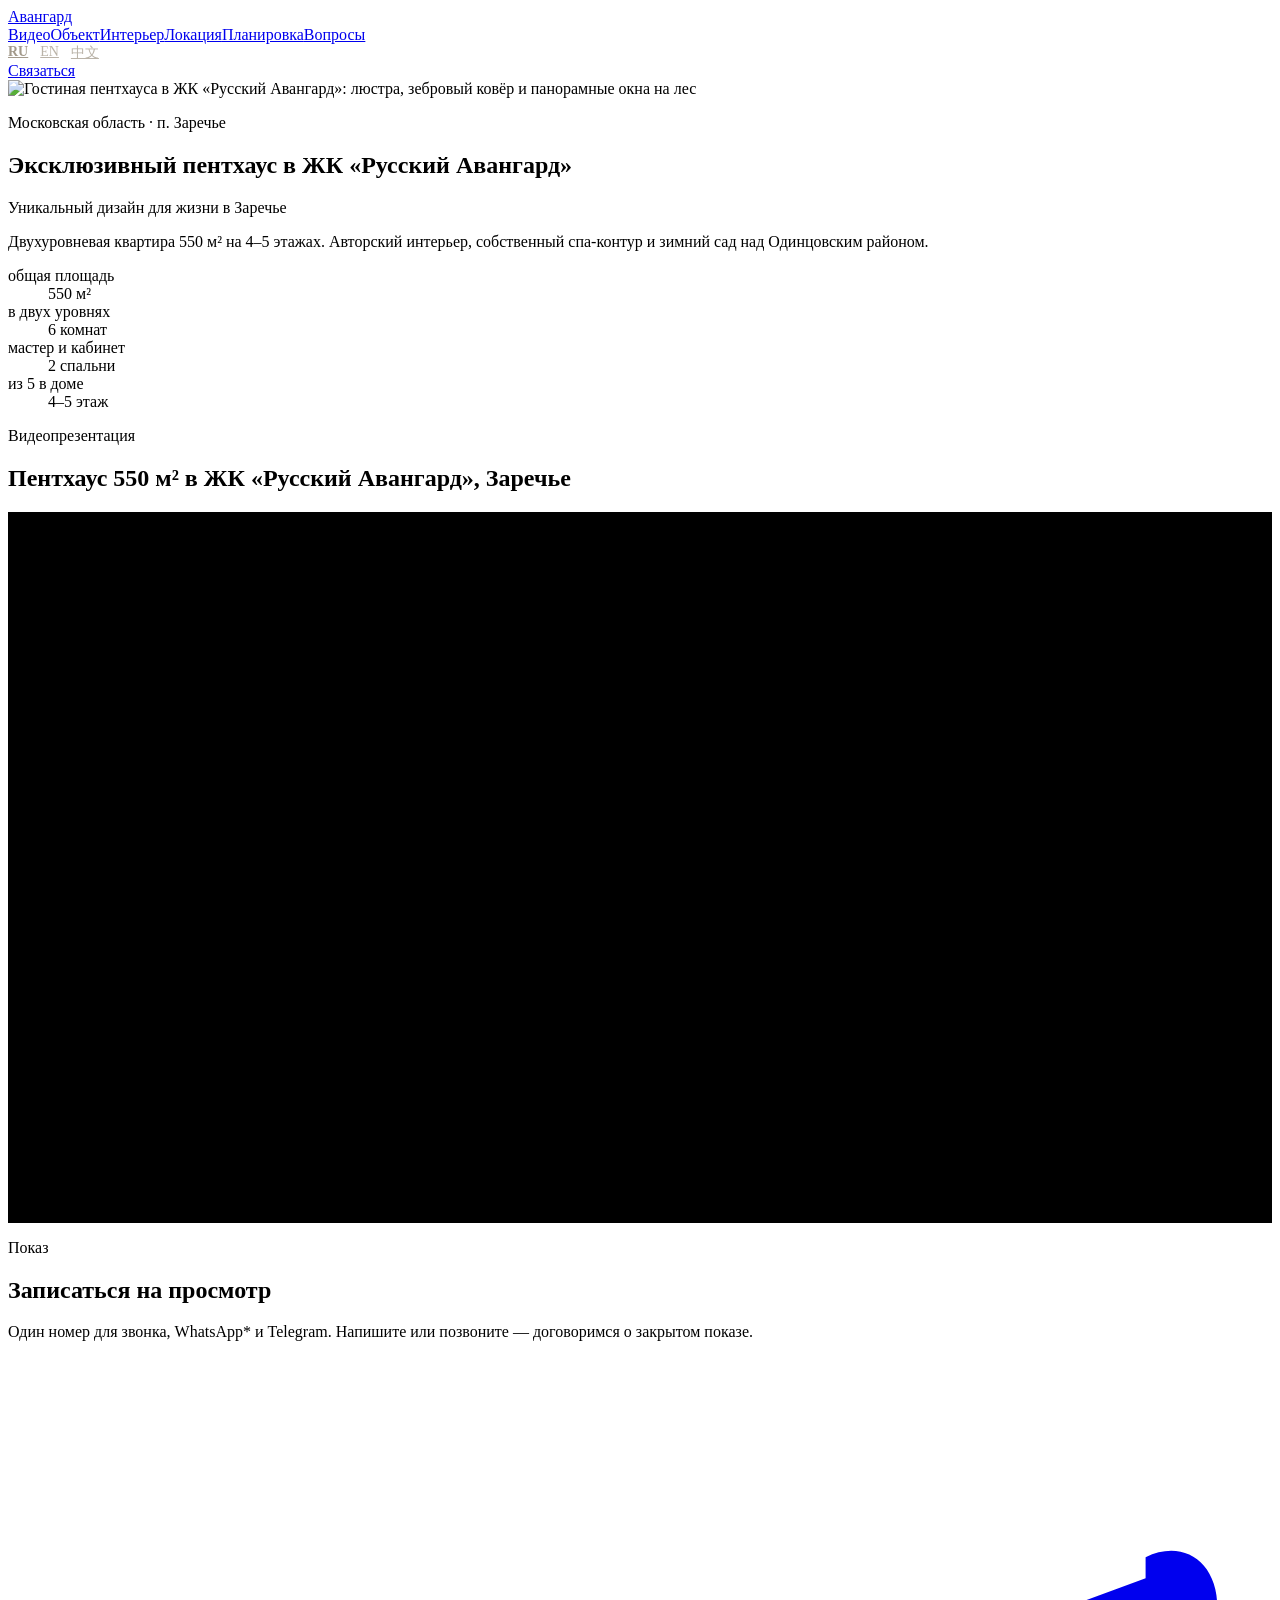
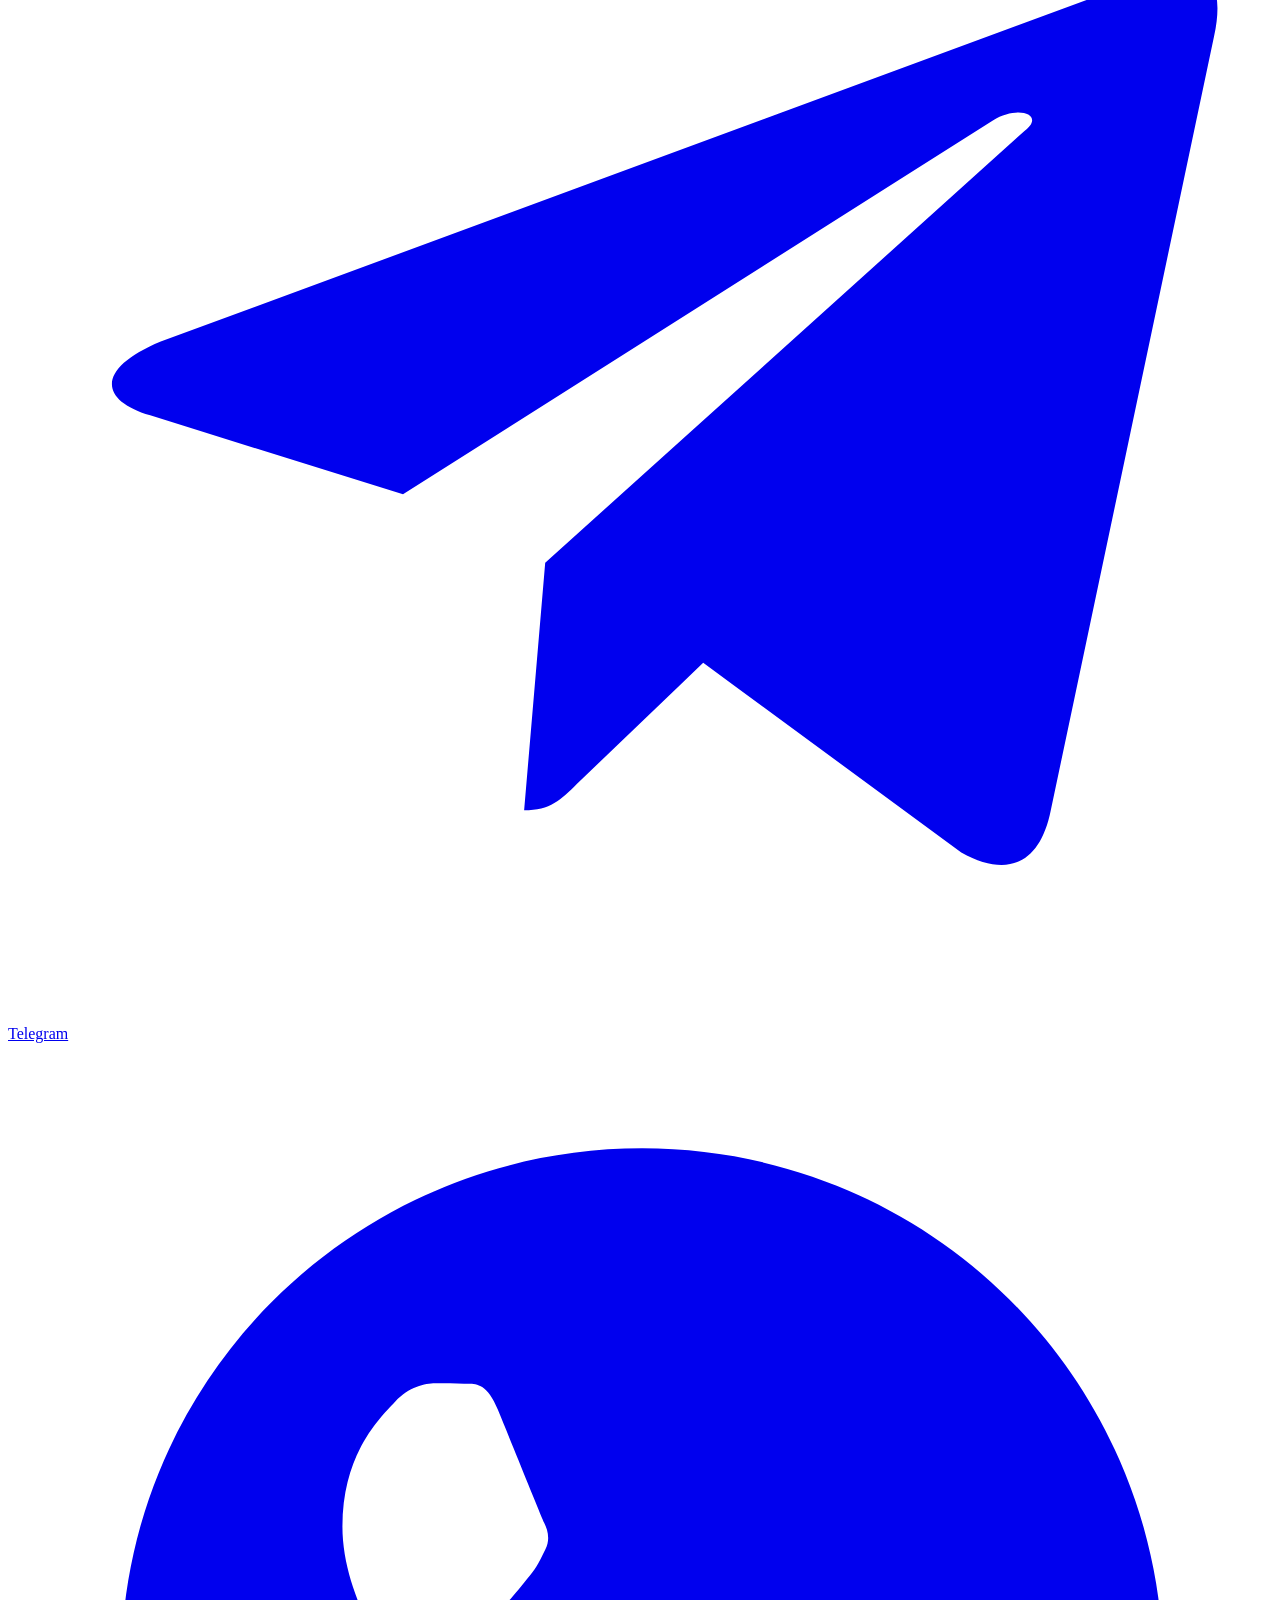
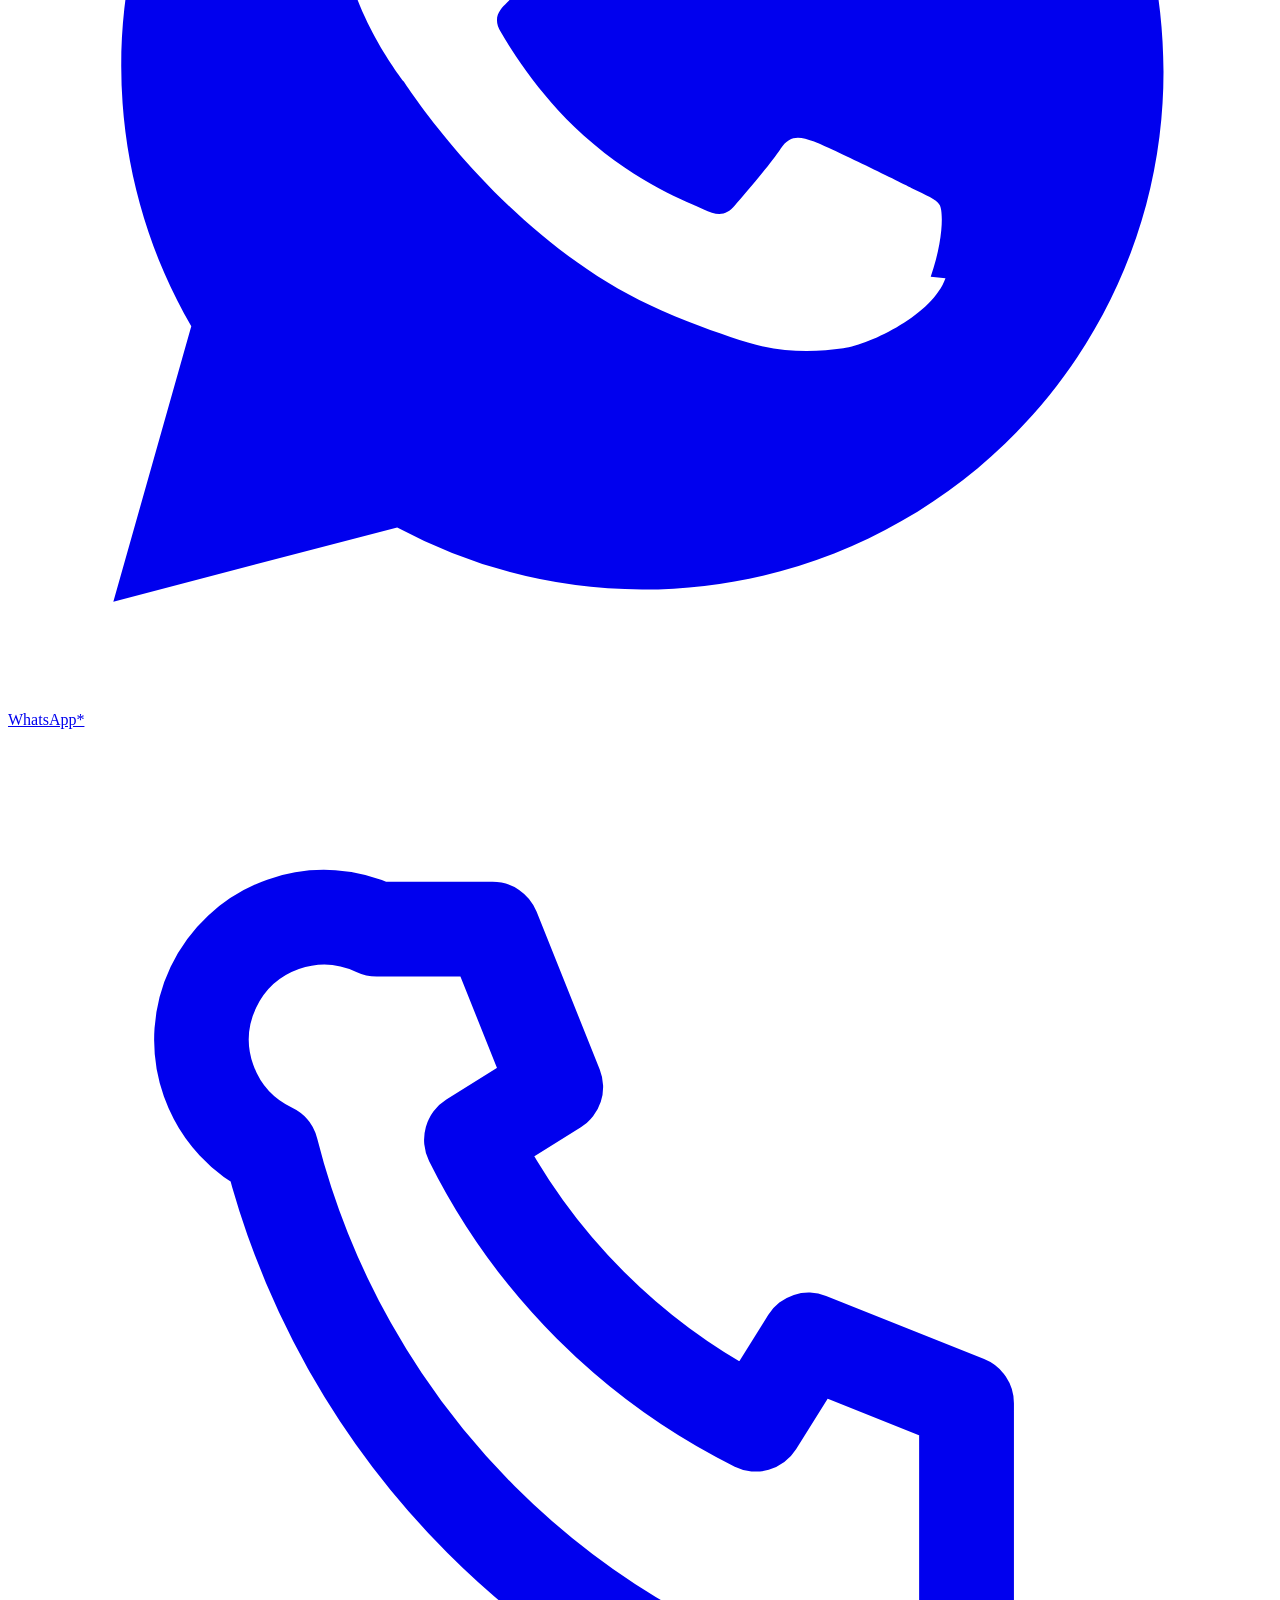
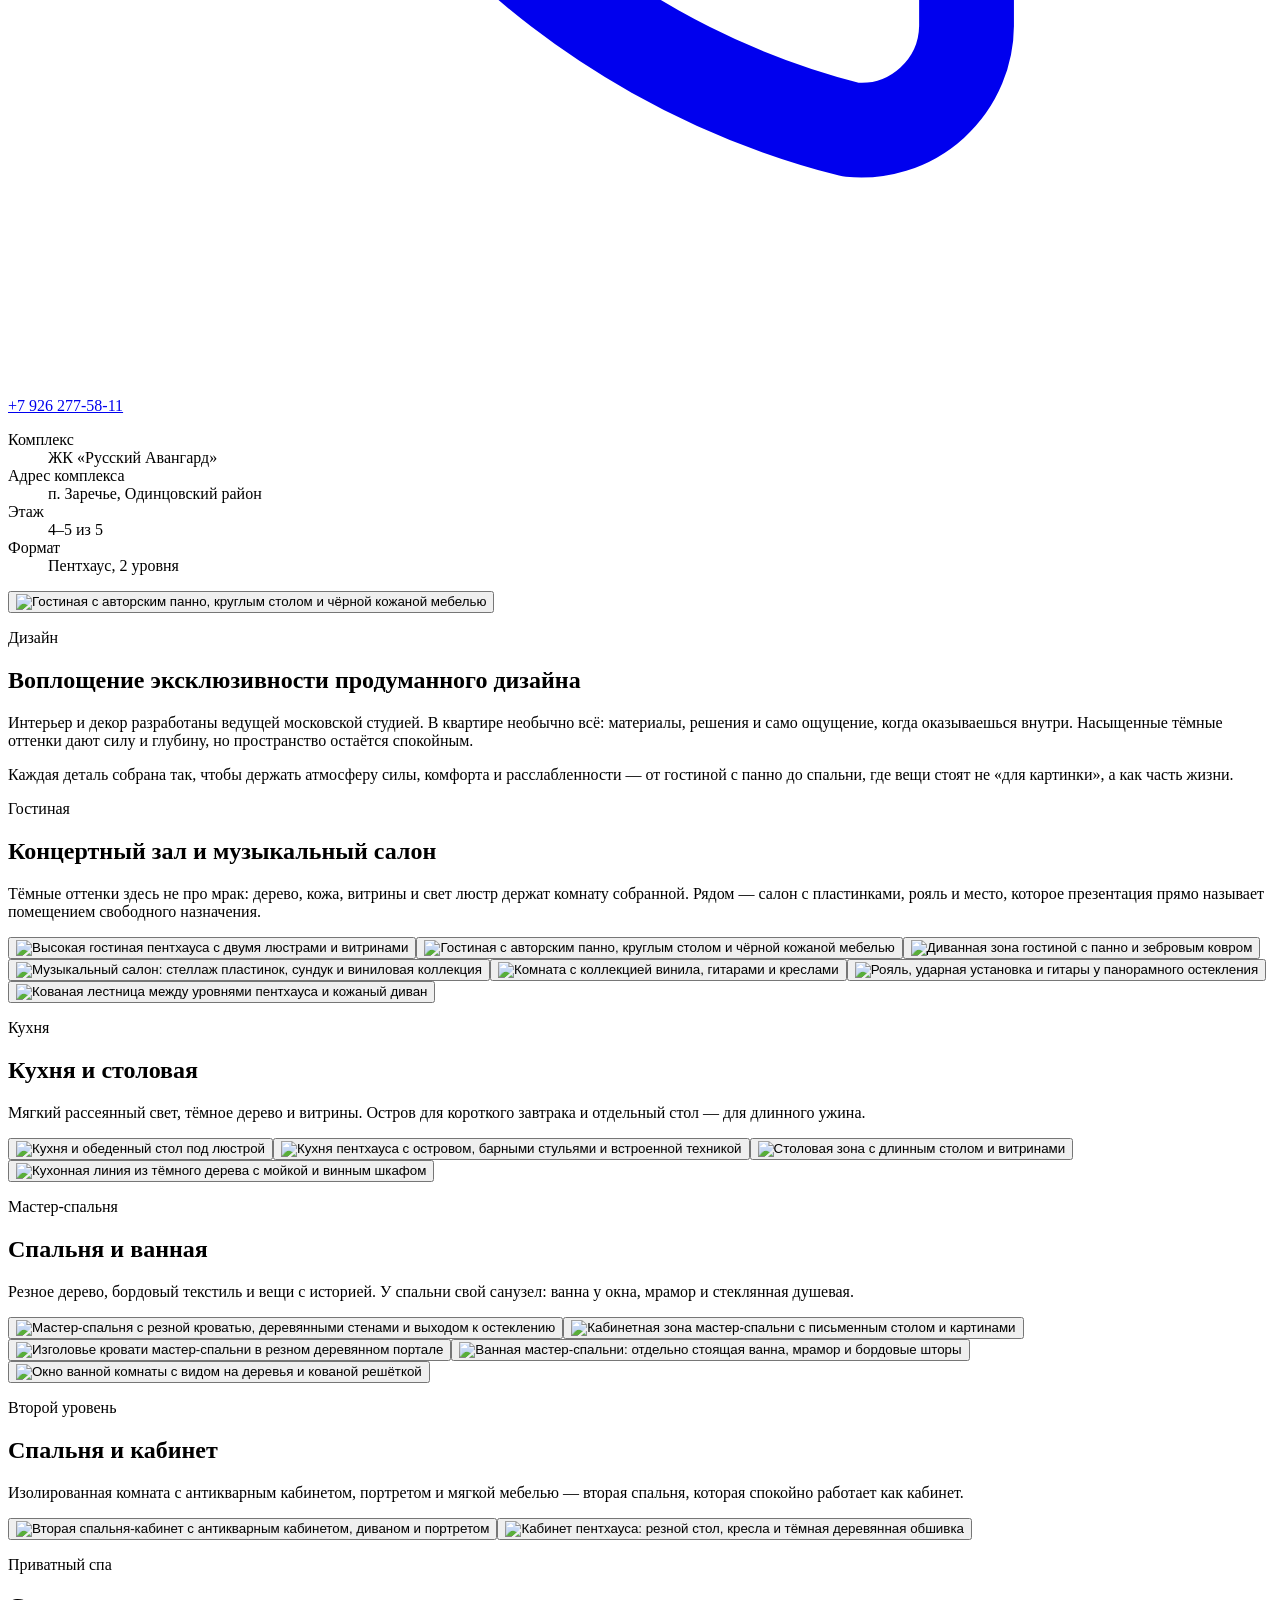
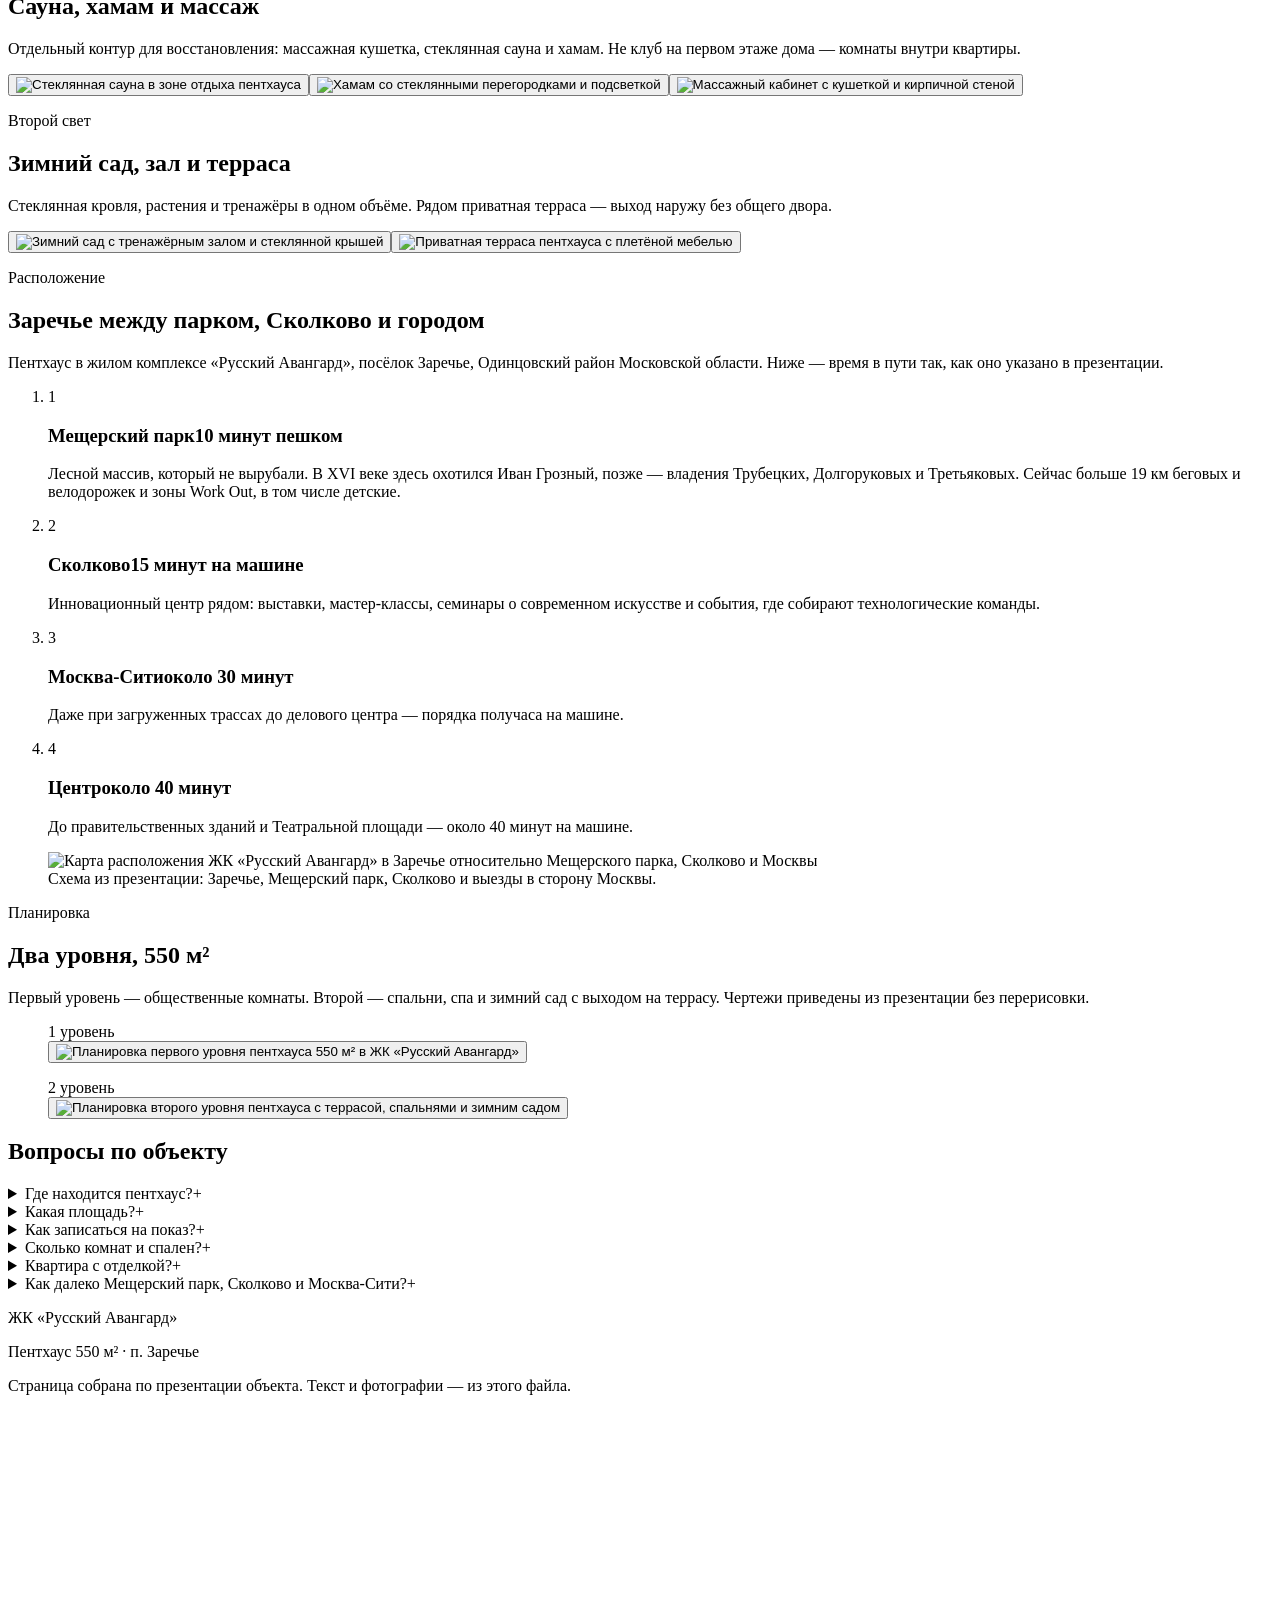
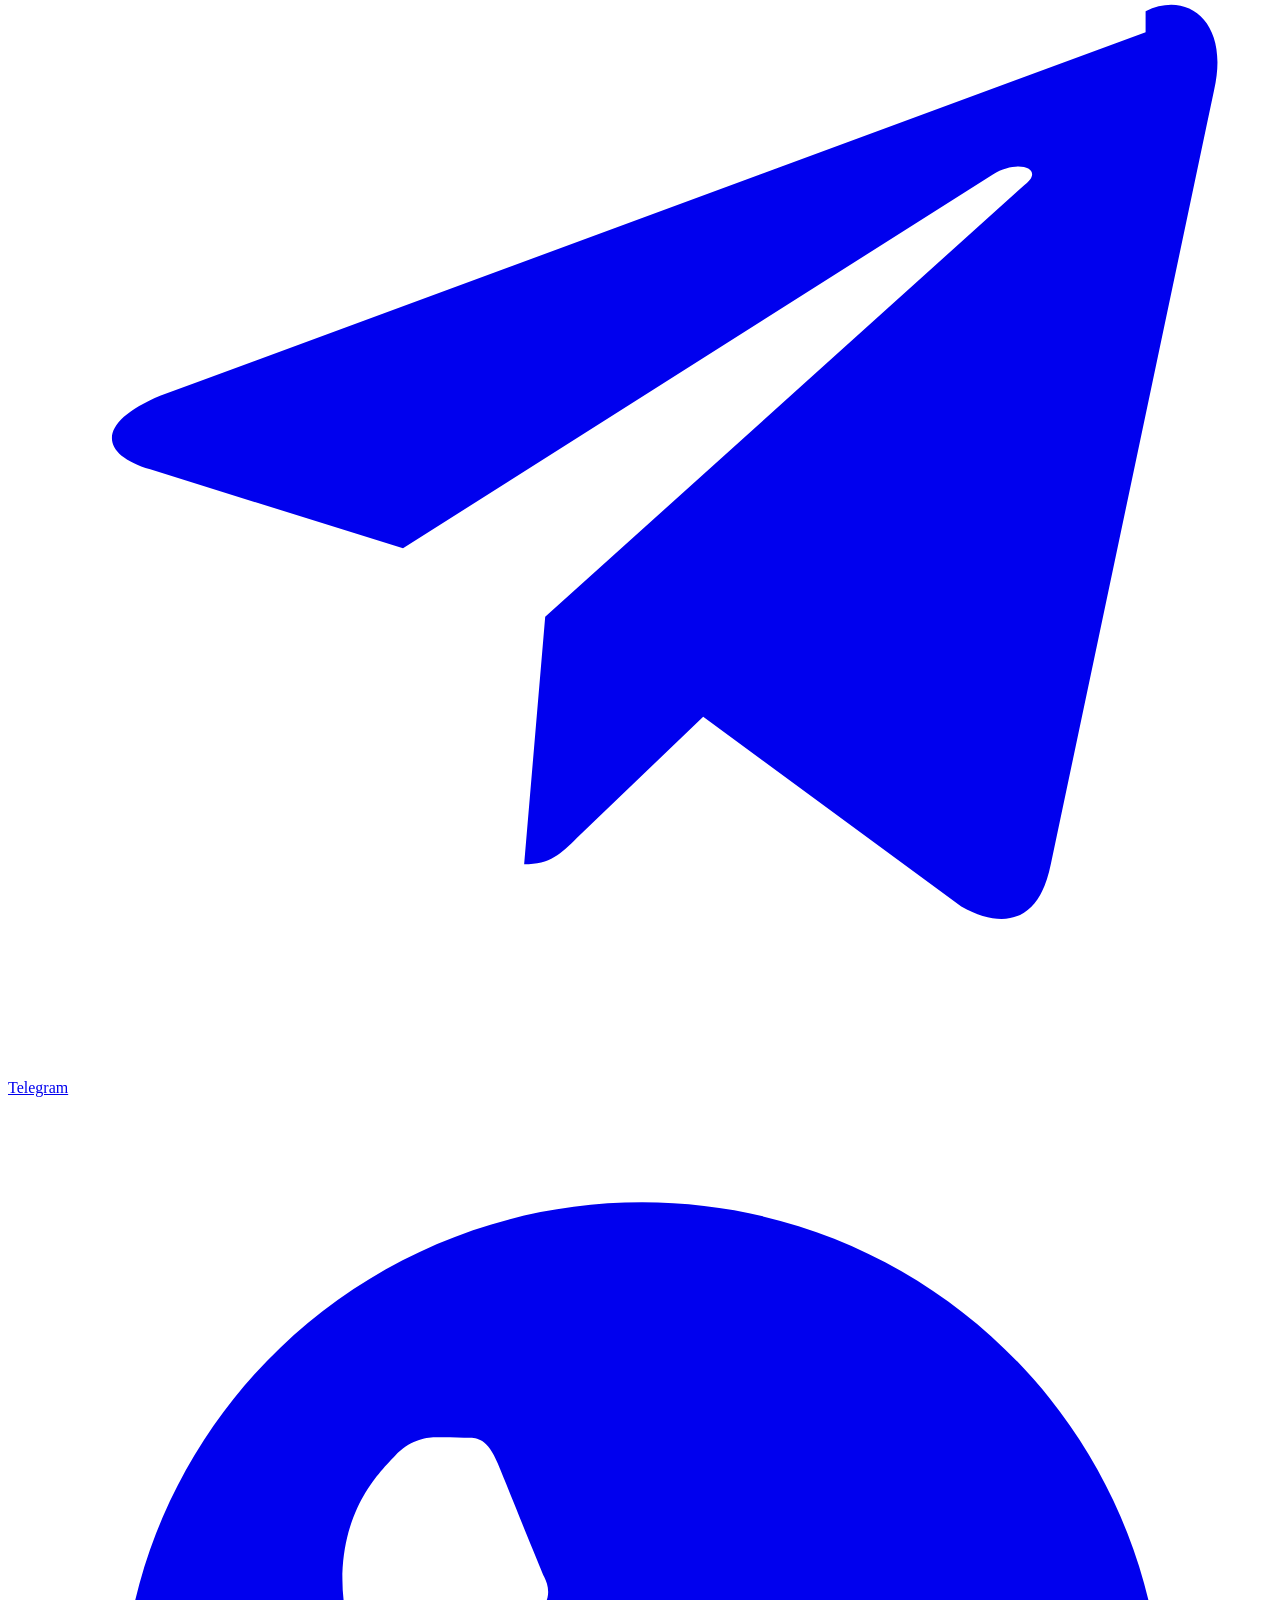
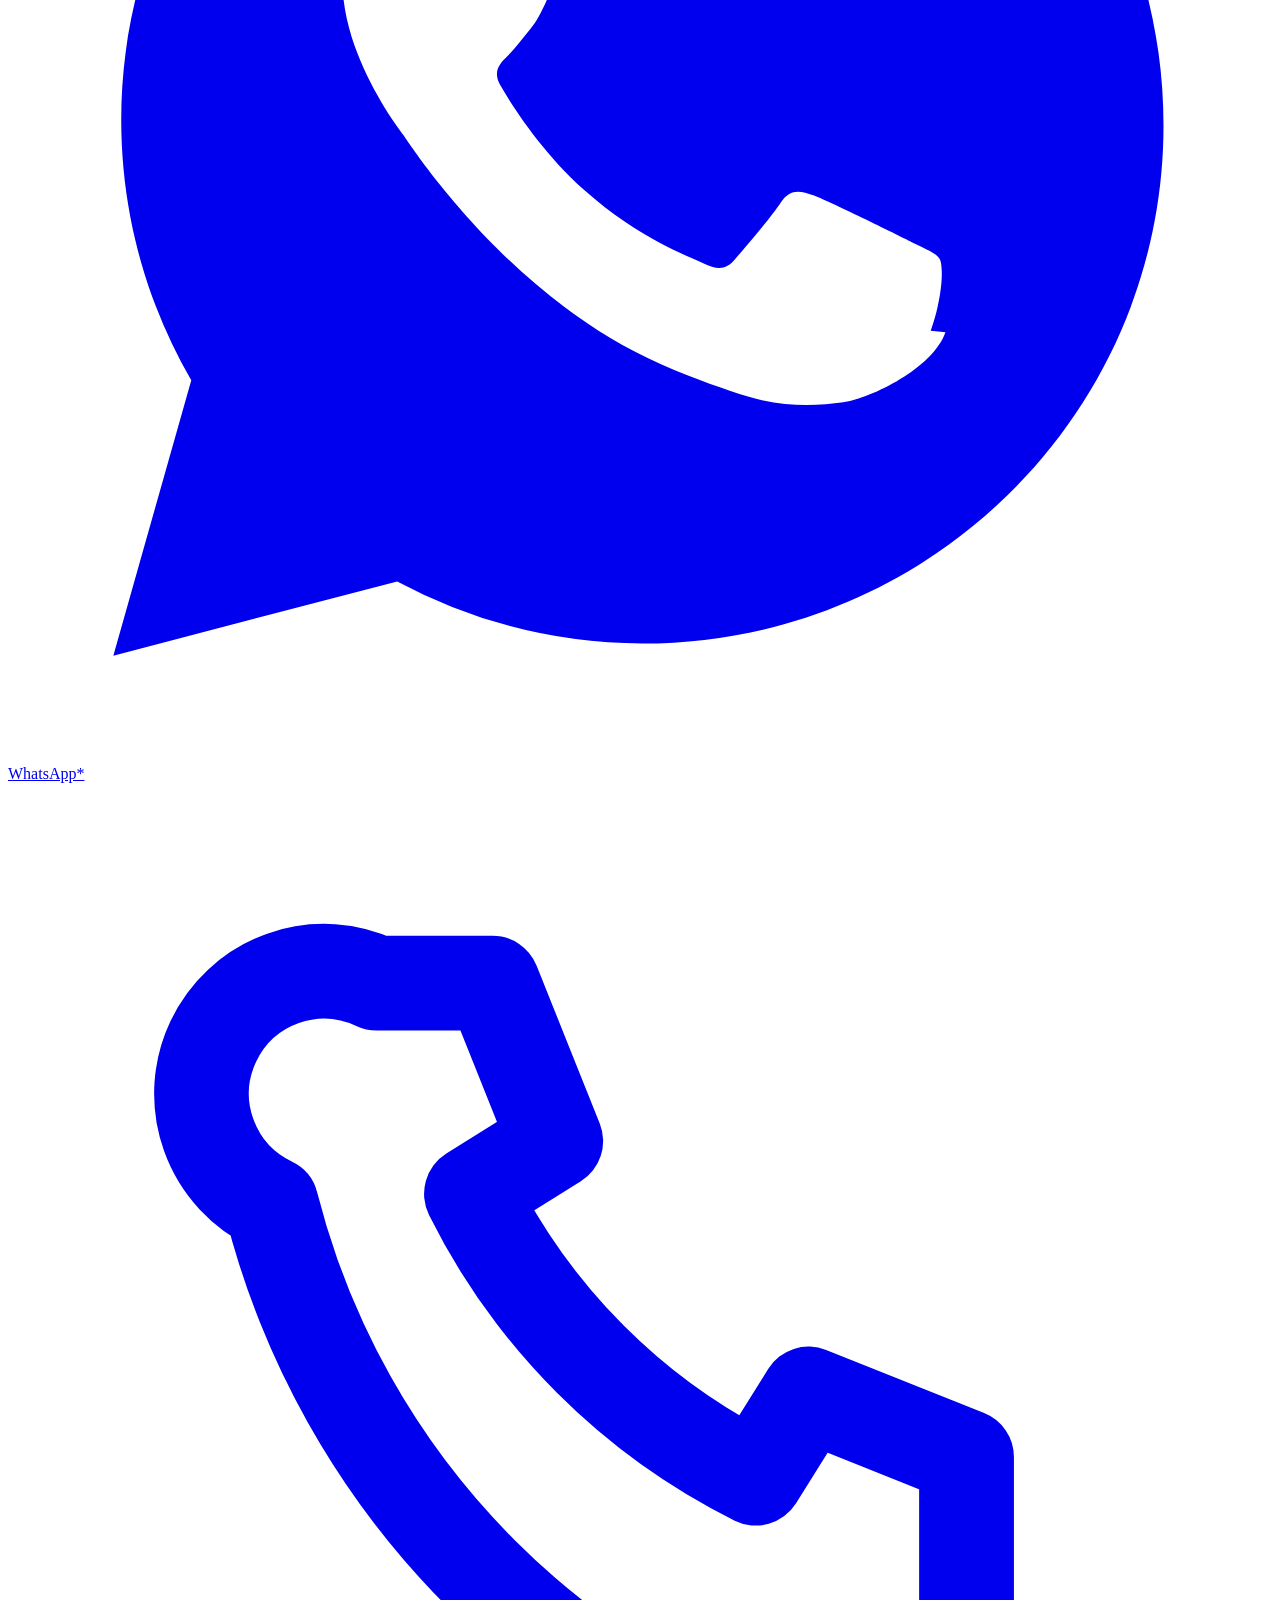
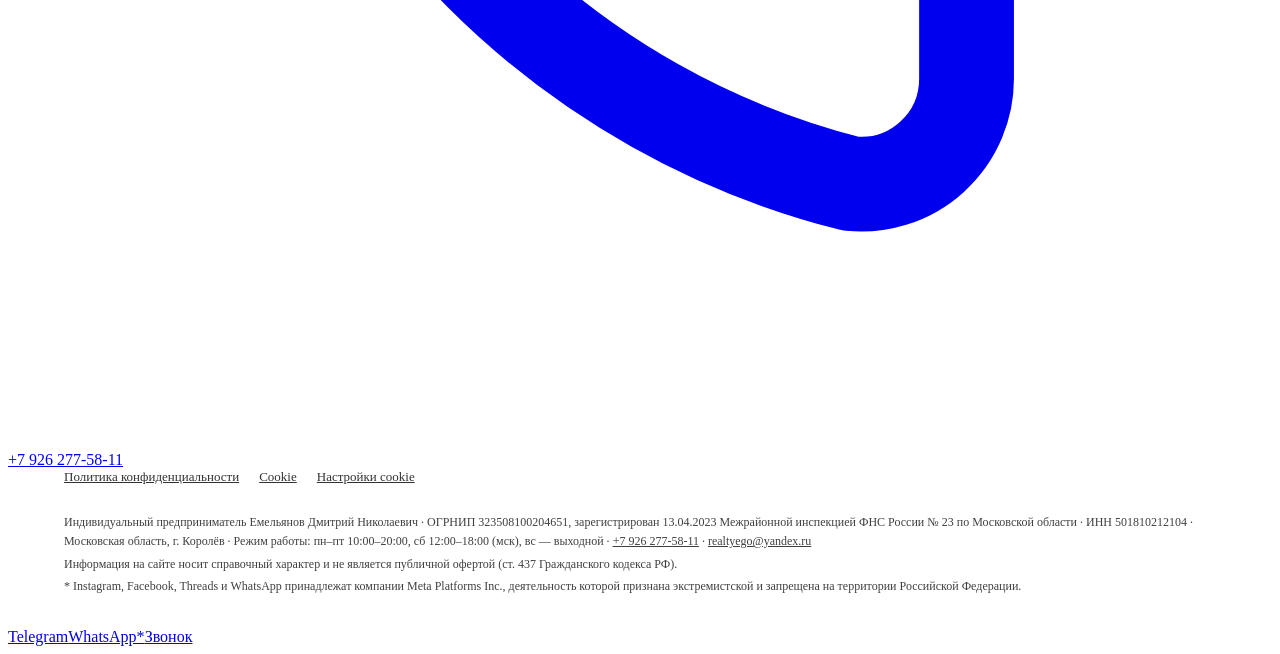
==== commit 6ccebd7a: "Add YouTube video presentation on the RU object page Embed the approved RealtyEGO video (VPzvDtGhDiI" ====
--- a/index.html
+++ b/index.html
@@ -1,5 +1,37 @@
-<!DOCTYPE html><html lang="ru" class="antialiased"><head><meta name="twitter:card" content="summary_large_image"><meta property="og:title" content="Пентхаус Авангард"><meta property="og:image" content="https://realtyego.github.io/penthouse-avangard/og.jpg"><meta property="og:image:width" content="1200"><meta property="og:image:height" content="630"><meta charSet="utf-8"/><meta name="viewport" content="width=device-width, initial-scale=1"/><link rel="preload" as="image" href="/penthouse-avangard/photos/living-windows.jpg" fetchPriority="high"/><link rel="preload" as="image" href="/penthouse-avangard/photos/living-mural.jpg"/><link rel="preload" as="image" href="/penthouse-avangard/photos/living-hall.jpg"/><link rel="preload" as="image" href="/penthouse-avangard/photos/living-sofa.jpg"/><link rel="preload" as="image" href="/penthouse-avangard/photos/library.jpg"/><link rel="preload" as="image" href="/penthouse-avangard/photos/vinyl.jpg"/><link rel="preload" as="image" href="/penthouse-avangard/photos/piano.jpg"/><link rel="preload" as="image" href="/penthouse-avangard/photos/stair.jpg"/><link rel="preload" as="image" href="/penthouse-avangard/photos/kitchen-dining.jpg"/><link rel="preload" as="image" href="/penthouse-avangard/photos/kitchen-island.jpg"/><link rel="stylesheet" href="/penthouse-avangard/assets/styles-BWZA1Vph.css" data-precedence="default"/><link rel="stylesheet" href="https://fonts.googleapis.com/css2?family=Cormorant+Garamond:ital,wght@0,500;0,600;0,700;1,500;1,600&amp;family=Manrope:wght@400;500;600;700&amp;display=swap" data-precedence="default"/><link rel="preload" as="image" href="/penthouse-avangard/photos/dining.jpg"/><link rel="preload" as="image" href="/penthouse-avangard/photos/kitchen.jpg"/><link rel="preload" as="image" href="/penthouse-avangard/photos/master-wide.jpg"/><link rel="preload" as="image" href="/penthouse-avangard/photos/master-desk.jpg"/><link rel="preload" as="image" href="/penthouse-avangard/photos/master-bed.jpg"/><link rel="preload" as="image" href="/penthouse-avangard/photos/bath.jpg"/><link rel="preload" as="image" href="/penthouse-avangard/photos/bath-window.jpg"/><link rel="preload" as="image" href="/penthouse-avangard/photos/study.jpg"/><link rel="preload" as="image" href="/penthouse-avangard/photos/study-alt.jpg"/><link rel="preload" as="image" href="/penthouse-avangard/photos/sauna.jpg"/><link rel="preload" as="image" href="/penthouse-avangard/photos/hammam.jpg"/><link rel="preload" as="image" href="/penthouse-avangard/photos/massage.jpg"/><link rel="preload" as="image" href="/penthouse-avangard/photos/gym.jpg"/><link rel="preload" as="image" href="/penthouse-avangard/photos/terrace.jpg"/><link rel="preload" as="image" href="/penthouse-avangard/photos/map.jpg"/><link rel="preload" as="image" href="/penthouse-avangard/photos/plan-1.jpg"/><link rel="preload" as="image" href="/penthouse-avangard/photos/plan-2.jpg"/><title>Пентхаус 550 м² в ЖК «Русский Авангард», Заречье</title><meta name="description" content="Эксклюзивный двухуровневый пентхаус 550 м² на 4–5 этажах ЖК «Русский Авангард» в посёлке Заречье, Одинцовский район. 6 комнат, 2 спальни, зимний сад, сауна и хамам. Показ: +7 926 277-58-11."/><meta name="keywords" content="пентхаус Заречье, ЖК Русский Авангард, купить пентхаус Московская область, пентхаус Одинцовский район, пентхаус 550 м², пентхаус Сколково"/><meta name="robots" content="index, follow, max-image-preview:large, max-snippet:-1"/><meta name="googlebot" content="index, follow, max-image-preview:large, max-snippet:-1"/><meta name="theme-color" content="#0c0b09"/><meta name="author" content="ЖК «Русский Авангард»"/><meta name="geo.region" content="RU-MOS"/><meta name="geo.placename" content="Заречье, Одинцовский район, Московская область"/><link rel="icon" type="image/svg+xml" href="/penthouse-avangard/favicon.svg"/><link rel="sitemap" type="application/xml" href="/penthouse-avangard/sitemap.xml"/><link rel="preconnect" href="https://fonts.googleapis.com"/><link rel="preconnect" href="https://fonts.gstatic.com" crossorigin="anonymous"/><meta name="apple-mobile-web-app-title" content="Пентхаус Авангард"><meta name="apple-mobile-web-app-status-bar-style" content="black"><meta name="grok-project-id" content="01a13ea1-d5d7-70b2-83dc-82f158227396"><meta property="grok:app_id" content="01a13ea1-d5d7-70b2-83dc-82f158227396"><meta property="x:creator" content="@Pozitiffcheg"><meta property="x:creator:id" content="99086481"><link rel="stylesheet" href="https://realtyego.github.io/cookie_banner.css"/><link rel="canonical" href="https://realtyego.github.io/penthouse-avangard/"/><link rel="alternate" hreflang="ru" href="https://realtyego.github.io/penthouse-avangard/"><link rel="alternate" hreflang="en" href="https://realtyego.github.io/penthouse-avangard/en/"><link rel="alternate" hreflang="zh-Hans" href="https://realtyego.github.io/penthouse-avangard/zh/"><link rel="alternate" hreflang="x-default" href="https://realtyego.github.io/penthouse-avangard/"><meta property="og:locale:alternate" content="en_US"><meta property="og:locale:alternate" content="zh_CN"><meta property="og:type" content="website"><meta property="og:url" content="https://realtyego.github.io/penthouse-avangard/"><meta property="og:locale" content="ru_RU"><meta property="og:site_name" content="RealtyEGO"><meta property="og:description" content="Эксклюзивный двухуровневый пентхаус 550 м² на 4–5 этажах ЖК «Русский Авангард» в посёлке Заречье, Одинцовский район. 6 комнат, 2 спальни, зимний сад, сауна и хамам. Показ: +7 926 277-58-11."><meta property="og:image:alt" content="Пентхаус 550 м² в ЖК «Русский Авангард», Заречье"><meta name="twitter:title" content="Пентхаус 550 м² в ЖК «Русский Авангард», Заречье"><meta name="twitter:description" content="Эксклюзивный двухуровневый пентхаус 550 м² на 4–5 этажах ЖК «Русский Авангард» в посёлке Заречье, Одинцовский район. 6 комнат, 2 спальни, зимний сад, сауна и хамам. Показ: +7 926 277-58-11."><meta name="twitter:image" content="https://realtyego.github.io/penthouse-avangard/og.jpg"></head><body><!--$--><div class="bg-ink text-ivory"><script type="application/ld+json">{"@context":"https://schema.org","@graph":[{"@type":"RealEstateListing","name":"Эксклюзивный пентхаус 550 м² в ЖК «Русский Авангард», Заречье","description":"Двухуровневый пентхаус 550 м² на 4–5 этажах жилого комплекса «Русский Авангард» в посёлке Заречье Одинцовского района. 6 комнат, 2 спальни, дизайнерский интерьер, зимний сад, сауна и хамам.","inLanguage":"ru","image":["https://realtyego.github.io/penthouse-avangard/photos/living-windows.jpg","https://realtyego.github.io/penthouse-avangard/photos/living-hall.jpg","https://realtyego.github.io/penthouse-avangard/photos/living-mural.jpg","https://realtyego.github.io/penthouse-avangard/photos/master-wide.jpg","https://realtyego.github.io/penthouse-avangard/photos/gym.jpg","https://realtyego.github.io/penthouse-avangard/photos/plan-1.jpg"],"datePosted":"2026-10-14","address":{"@type":"PostalAddress","addressLocality":"Заречье","addressRegion":"Московская область","addressCountry":"RU","streetAddress":"ЖК «Русский Авангард»"},"telephone":"+79262775811"},{"@type":"Apartment","name":"Пентхаус в ЖК «Русский Авангард»","floorSize":{"@type":"QuantitativeValue","value":550,"unitCode":"MTK"},"numberOfRooms":6,"numberOfBedrooms":2,"floorLevel":"4-5","address":{"@type":"PostalAddress","addressLocality":"Заречье","addressRegion":"Московская область","addressCountry":"RU"},"amenityFeature":[{"@type":"LocationFeatureSpecification","name":"Музыкальный салон","value":true},{"@type":"LocationFeatureSpecification","name":"Кухня-столовая","value":true},{"@type":"LocationFeatureSpecification","name":"Мастер-ванная","value":true},{"@type":"LocationFeatureSpecification","name":"Сауна","value":true},{"@type":"LocationFeatureSpecification","name":"Хамам","value":true},{"@type":"LocationFeatureSpecification","name":"Массажный кабинет","value":true},{"@type":"LocationFeatureSpecification","name":"Зимний сад","value":true},{"@type":"LocationFeatureSpecification","name":"Тренажёрный зал","value":true},{"@type":"LocationFeatureSpecification","name":"Приватная терраса","value":true}]},{"@type":"FAQPage","mainEntity":[{"@type":"Question","name":"Где находится пентхаус?","acceptedAnswer":{"@type":"Answer","text":"Московская область, Одинцовский район, посёлок Заречье, жилой комплекс «Русский Авангард». Дом пятиэтажный, квартира занимает 4 и 5 этажи."}},{"@type":"Question","name":"Какая площадь?","acceptedAnswer":{"@type":"Answer","text":"Общая площадь 550 м²: шесть комнат на двух уровнях, 4–5 этажи пятиэтажного дома."}},{"@type":"Question","name":"Как записаться на показ?","acceptedAnswer":{"@type":"Answer","text":"Позвоните +7 926 277-58-11 или напишите в WhatsApp и Telegram — оба мессенджера привязаны к этому номеру."}},{"@type":"Question","name":"Сколько комнат и спален?","acceptedAnswer":{"@type":"Answer","text":"Шесть комнат и две спальни. Помимо спален есть гостиная, музыкальный салон, кухня-столовая, кабинет, спа-зона и зимний сад с залом."}},{"@type":"Question","name":"Квартира с отделкой?","acceptedAnswer":{"@type":"Answer","text":"Да. Интерьер и декор сделаны московской студией: авторская мебель, панно, музыкальная коллекция, сауна, хамам и оборудованный зимний сад уже в составе пространства."}},{"@type":"Question","name":"Как далеко Мещерский парк, Сколково и Москва-Сити?","acceptedAnswer":{"@type":"Answer","text":"Мещерский парк — около 10 минут пешком. Сколково — около 15 минут на машине. Москва-Сити — около 30 минут, центр и Театральная площадь — около 40 минут."}}]}]}</script><header class="fixed inset-x-0 top-0 z-40 border-b border-line/70 bg-ink/80 backdrop-blur-md"><div class="mx-auto flex max-w-6xl items-center gap-4 px-4 py-3 sm:px-6"><a href="#top" class="shrink-0 font-display text-xl leading-none tracking-tight text-ivory">Авангард</a><nav class="hidden min-w-0 flex-1 gap-5 overflow-x-auto text-sm text-muted md:flex" aria-label="Разделы"><a class="shrink-0 py-2 hover:text-ivory" href="#object">Объект</a><a class="shrink-0 py-2 hover:text-ivory" href="#rooms">Интерьер</a><a class="shrink-0 py-2 hover:text-ivory" href="#location">Локация</a><a class="shrink-0 py-2 hover:text-ivory" href="#plans">Планировка</a><a class="shrink-0 py-2 hover:text-ivory" href="#faq">Вопросы</a></nav><nav class="lang-switch" aria-label="Язык" style="display:flex;gap:.75rem;margin-left:auto;flex-shrink:0;font-size:.875rem;color:#a39a8b"><a href="/penthouse-avangard/" hreflang="ru" lang="ru" aria-current="page" style="color:inherit;font-weight:700;opacity:1">RU</a><a href="/penthouse-avangard/en/" hreflang="en" lang="en" style="color:inherit;opacity:.75">EN</a><a href="/penthouse-avangard/zh/" hreflang="zh-Hans" lang="zh-Hans" style="color:inherit;opacity:.75">中文</a></nav><a href="#contact" class="shrink-0 rounded-full bg-gold px-4 py-2 text-sm font-semibold text-ink">Связаться</a></div></header><main id="top"><section class="relative min-h-svh"><img src="/penthouse-avangard/photos/living-windows.jpg" alt="Гостиная пентхауса в ЖК «Русский Авангард»: люстра, зебровый ковёр и панорамные окна на лес" width="1523" height="1270" fetchPriority="high" class="absolute inset-0 h-full w-full object-cover"/><div class="absolute inset-0 bg-gradient-to-t from-ink via-ink/55 to-ink/25"></div><div class="relative mx-auto flex min-h-svh max-w-6xl flex-col justify-end px-4 pt-28 pb-12 sm:px-6 sm:pb-16"><p class="text-xs font-semibold tracking-widest text-gold-2 uppercase">Московская область · п. Заречье</p><h1 class="mt-4 max-w-3xl text-5xl leading-[0.95] text-ivory sm:text-7xl">Эксклюзивный пентхаус в ЖК «Русский Авангард»</h1><p class="mt-5 max-w-xl font-display text-2xl text-ivory/90 italic sm:text-3xl">Уникальный дизайн для жизни в Заречье</p><p class="mt-4 max-w-xl text-base leading-relaxed text-ivory/80">Двухуровневая квартира 550 м² на 4–5 этажах. Авторский интерьер, собственный спа-контур и зимний сад над Одинцовским районом.</p><dl class="mt-8 grid grid-cols-2 gap-px overflow-hidden rounded-card border border-line bg-line sm:grid-cols-4"><div class="bg-ink/80 px-4 py-4 backdrop-blur-sm"><dt class="text-xs tracking-wide text-muted uppercase">общая площадь</dt><dd class="mt-1 font-display text-3xl text-ivory tabular-nums">550<!-- --> <span class="text-lg text-gold-2">м²</span></dd></div><div class="bg-ink/80 px-4 py-4 backdrop-blur-sm"><dt class="text-xs tracking-wide text-muted uppercase">в двух уровнях</dt><dd class="mt-1 font-display text-3xl text-ivory tabular-nums">6<!-- --> <span class="text-lg text-gold-2">комнат</span></dd></div><div class="bg-ink/80 px-4 py-4 backdrop-blur-sm"><dt class="text-xs tracking-wide text-muted uppercase">мастер и кабинет</dt><dd class="mt-1 font-display text-3xl text-ivory tabular-nums">2<!-- --> <span class="text-lg text-gold-2">спальни</span></dd></div><div class="bg-ink/80 px-4 py-4 backdrop-blur-sm"><dt class="text-xs tracking-wide text-muted uppercase">из 5 в доме</dt><dd class="mt-1 font-display text-3xl text-ivory tabular-nums">4–5<!-- --> <span class="text-lg text-gold-2">этаж</span></dd></div></dl></div></section><section id="contact" class="border-b border-line bg-ivory text-ink"><div class="mx-auto grid max-w-6xl gap-8 px-4 py-16 sm:px-6 lg:grid-cols-[1.1fr_0.9fr] lg:items-end"><div><p class="text-xs font-semibold tracking-widest text-ink/60 uppercase">Показ</p><h2 class="mt-3 font-display text-5xl leading-none sm:text-6xl">Записаться на просмотр</h2><p class="mt-4 max-w-md text-base leading-relaxed text-ink/75">Один номер для звонка, WhatsApp* и Telegram. Напишите или позвоните — договоримся о закрытом показе.</p><div class="mt-6"><div class="flex flex-wrap gap-3"><a href="https://t.me/realtyEGO" target="_blank" rel="noopener noreferrer" class="inline-flex min-h-11 items-center gap-2 rounded-full px-5 py-2.5 text-sm font-semibold bg-ink text-ivory hover:bg-ink-2"><svg viewBox="0 0 24 24" class="size-4" aria-hidden="true" fill="currentColor"><path d="M21.6 4.2 2.9 11.1c-1.2.5-1.2 1.1-.2 1.4l4.8 1.5 11.2-7.1c.5-.3 1-.1.6.2l-9.1 8.2-.4 4.7c.5 0 .7-.2 1-.5l2.4-2.3 4.9 3.6c.9.5 1.5.2 1.7-.8l3.1-14.7c.3-1.3-.5-1.9-1.3-1.5Z"></path></svg>Telegram</a><a href="https://wa.me/79262775811?text=%D0%97%D0%B4%D1%80%D0%B0%D0%B2%D1%81%D1%82%D0%B2%D1%83%D0%B9%D1%82%D0%B5!%20%D0%98%D0%BD%D1%82%D0%B5%D1%80%D0%B5%D1%81%D1%83%D0%B5%D1%82%20%D0%BF%D0%B5%D0%BD%D1%82%D1%85%D0%B0%D1%83%D1%81%20%D0%B2%20%D0%96%D0%9A%20%C2%AB%D0%A0%D1%83%D1%81%D1%81%D0%BA%D0%B8%D0%B9%20%D0%90%D0%B2%D0%B0%D0%BD%D0%B3%D0%B0%D1%80%D0%B4%C2%BB." target="_blank" rel="noopener noreferrer" class="inline-flex min-h-11 items-center gap-2 rounded-full px-5 py-2.5 text-sm font-semibold border border-ink/20 text-ink hover:bg-ink/5"><svg viewBox="0 0 24 24" class="size-4" aria-hidden="true" fill="currentColor"><path d="M12.04 2C6.58 2 2.15 6.4 2.15 11.83c0 1.74.46 3.44 1.33 4.94L2 22l5.39-1.41a10 10 0 0 0 4.65 1.18h.01c5.46 0 9.89-4.4 9.89-9.83C21.94 6.4 17.5 2 12.04 2Zm5.76 13.86c-.24.68-1.4 1.25-1.94 1.33-.5.07-1.12.1-1.81-.11-.41-.13-.95-.31-1.64-.61-2.88-1.25-4.76-4.15-4.9-4.35-.14-.19-1.16-1.54-1.16-2.94s.73-2.08 1-2.37c.26-.28.57-.35.76-.35.19 0 .38 0 .55.01.17.01.41-.07.64.49.24.58.81 2 .88 2.15.07.14.12.32.02.51-.1.2-.15.32-.29.49-.14.17-.3.38-.43.51-.14.14-.29.29-.12.57.16.28.73 1.21 1.57 1.96 1.08.96 1.99 1.26 2.27 1.4.28.14.44.12.6-.07.16-.19.69-.8.87-1.08.18-.27.37-.23.62-.14.25.09 1.6.75 1.87.89.28.14.46.2.53.32.07.12.07.68-.17 1.36Z"></path></svg>WhatsApp*</a><a href="tel:+79262775811" class="inline-flex min-h-11 items-center gap-2 rounded-full px-5 py-2.5 text-sm font-semibold border border-ink/20 text-ink hover:bg-ink/5"><svg viewBox="0 0 24 24" class="size-4" aria-hidden="true" fill="none" stroke="currentColor" stroke-width="1.8"><path stroke-linecap="round" stroke-linejoin="round" d="M7 3.8h2.2l1.2 3-1.6 1a12 12 0 0 0 5.4 5.4l1-1.6 3 1.2V17a2 2 0 0 1-2.2 2A15.2 15.2 0 0 1 5 8a2 2 0 0 1 2-4.2Z"></path></svg>+7 926 277-58-11</a></div></div></div><dl class="grid grid-cols-2 gap-6 border-t border-ink/15 pt-6 text-sm"><div><dt class="text-ink/55">Комплекс</dt><dd class="mt-1 text-lg font-medium">ЖК «Русский Авангард»</dd></div><div><dt class="text-ink/55">Адрес комплекса</dt><dd class="mt-1 text-lg font-medium">п. Заречье, Одинцовский район</dd></div><div><dt class="text-ink/55">Этаж</dt><dd class="mt-1 text-lg font-medium">4–5 из 5</dd></div><div><dt class="text-ink/55">Формат</dt><dd class="mt-1 text-lg font-medium">Пентхаус, 2 уровня</dd></div></dl></div></section><section id="object" class="mx-auto max-w-6xl px-4 py-20 sm:px-6"><div class="grid items-center gap-10 lg:grid-cols-2"><button type="button" class="group relative block overflow-hidden bg-panel text-left aspect-[4/5] rounded-card"><img src="/penthouse-avangard/photos/living-mural.jpg" alt="Гостиная с авторским панно, круглым столом и чёрной кожаной мебелью" width="1613" height="1555" class="h-full w-full object-cover transition duration-300 group-hover:scale-[1.03]"/></button><div><p class="text-xs font-semibold tracking-widest text-gold uppercase">Дизайн</p><h2 class="mt-3 text-4xl leading-tight sm:text-5xl">Воплощение эксклюзивности продуманного дизайна</h2><p class="mt-5 text-base leading-relaxed text-muted">Интерьер и декор разработаны ведущей московской студией. В квартире необычно всё: материалы, решения и само ощущение, когда оказываешься внутри. Насыщенные тёмные оттенки дают силу и глубину, но пространство остаётся спокойным.</p><p class="mt-4 text-base leading-relaxed text-muted">Каждая деталь собрана так, чтобы держать атмосферу силы, комфорта и расслабленности — от гостиной с панно до спальни, где вещи стоят не «для картинки», а как часть жизни.</p></div></div></section><section id="rooms" class="border-t border-line"><article id="living" class="border-b border-line bg-ink"><div class="mx-auto max-w-6xl px-4 py-16 sm:px-6"><p class="text-xs font-semibold tracking-widest text-gold uppercase">Гостиная</p><h2 class="mt-3 max-w-2xl text-4xl sm:text-5xl">Концертный зал и музыкальный салон</h2><p class="mt-4 max-w-2xl text-base leading-relaxed text-muted">Тёмные оттенки здесь не про мрак: дерево, кожа, витрины и свет люстр держат комнату собранной. Рядом — салон с пластинками, рояль и место, которое презентация прямо называет помещением свободного назначения.</p><div class="mt-8 grid gap-3 grid-cols-2 md:grid-cols-3"><button type="button" class="group relative block overflow-hidden bg-panel text-left rounded-card col-span-2 aspect-video md:col-span-3"><img src="/penthouse-avangard/photos/living-hall.jpg" alt="Высокая гостиная пентхауса с двумя люстрами и витринами" width="999" height="896" class="h-full w-full object-cover transition duration-300 group-hover:scale-[1.03]"/></button><button type="button" class="group relative block overflow-hidden bg-panel text-left rounded-card aspect-video"><img src="/penthouse-avangard/photos/living-mural.jpg" alt="Гостиная с авторским панно, круглым столом и чёрной кожаной мебелью" width="1613" height="1555" class="h-full w-full object-cover transition duration-300 group-hover:scale-[1.03]"/></button><button type="button" class="group relative block overflow-hidden bg-panel text-left rounded-card aspect-video"><img src="/penthouse-avangard/photos/living-sofa.jpg" alt="Диванная зона гостиной с панно и зебровым ковром" width="1012" height="895" class="h-full w-full object-cover transition duration-300 group-hover:scale-[1.03]"/></button><button type="button" class="group relative block overflow-hidden bg-panel text-left rounded-card aspect-video"><img src="/penthouse-avangard/photos/library.jpg" alt="Музыкальный салон: стеллаж пластинок, сундук и виниловая коллекция" width="974" height="896" class="h-full w-full object-cover transition duration-300 group-hover:scale-[1.03]"/></button><button type="button" class="group relative block overflow-hidden bg-panel text-left rounded-card aspect-video"><img src="/penthouse-avangard/photos/vinyl.jpg" alt="Комната с коллекцией винила, гитарами и креслами" width="956" height="615" class="h-full w-full object-cover transition duration-300 group-hover:scale-[1.03]"/></button><button type="button" class="group relative block overflow-hidden bg-panel text-left rounded-card aspect-video"><img src="/penthouse-avangard/photos/piano.jpg" alt="Рояль, ударная установка и гитары у панорамного остекления" width="1248" height="831" class="h-full w-full object-cover transition duration-300 group-hover:scale-[1.03]"/></button><button type="button" class="group relative block overflow-hidden bg-panel text-left rounded-card aspect-video"><img src="/penthouse-avangard/photos/stair.jpg" alt="Кованая лестница между уровнями пентхауса и кожаный диван" width="1555" height="1034" class="h-full w-full object-cover transition duration-300 group-hover:scale-[1.03]"/></button></div></div></article><article id="kitchen" class="border-b border-line bg-ink-2"><div class="mx-auto max-w-6xl px-4 py-16 sm:px-6"><p class="text-xs font-semibold tracking-widest text-gold uppercase">Кухня</p><h2 class="mt-3 max-w-2xl text-4xl sm:text-5xl">Кухня и столовая</h2><p class="mt-4 max-w-2xl text-base leading-relaxed text-muted">Мягкий рассеянный свет, тёмное дерево и витрины. Остров для короткого завтрака и отдельный стол — для длинного ужина.</p><div class="mt-8 grid gap-3 grid-cols-2 md:grid-cols-3"><button type="button" class="group relative block overflow-hidden bg-panel text-left rounded-card col-span-2 aspect-video md:col-span-3"><img src="/penthouse-avangard/photos/kitchen-dining.jpg" alt="Кухня и обеденный стол под люстрой" width="1011" height="719" class="h-full w-full object-cover transition duration-300 group-hover:scale-[1.03]"/></button><button type="button" class="group relative block overflow-hidden bg-panel text-left rounded-card aspect-video"><img src="/penthouse-avangard/photos/kitchen-island.jpg" alt="Кухня пентхауса с островом, барными стульями и встроенной техникой" width="923" height="614" class="h-full w-full object-cover transition duration-300 group-hover:scale-[1.03]"/></button><button type="button" class="group relative block overflow-hidden bg-panel text-left rounded-card aspect-video"><img src="/penthouse-avangard/photos/dining.jpg" alt="Столовая зона с длинным столом и витринами" width="922" height="719" class="h-full w-full object-cover transition duration-300 group-hover:scale-[1.03]"/></button><button type="button" class="group relative block overflow-hidden bg-panel text-left rounded-card aspect-video"><img src="/penthouse-avangard/photos/kitchen.jpg" alt="Кухонная линия из тёмного дерева с мойкой и винным шкафом" width="881" height="719" class="h-full w-full object-cover transition duration-300 group-hover:scale-[1.03]"/></button></div></div></article><article id="master" class="border-b border-line bg-ink"><div class="mx-auto max-w-6xl px-4 py-16 sm:px-6"><p class="text-xs font-semibold tracking-widest text-gold uppercase">Мастер-спальня</p><h2 class="mt-3 max-w-2xl text-4xl sm:text-5xl">Спальня и ванная</h2><p class="mt-4 max-w-2xl text-base leading-relaxed text-muted">Резное дерево, бордовый текстиль и вещи с историей. У спальни свой санузел: ванна у окна, мрамор и стеклянная душевая.</p><div class="mt-8 grid gap-3 grid-cols-2 md:grid-cols-3"><button type="button" class="group relative block overflow-hidden bg-panel text-left rounded-card col-span-2 aspect-video md:col-span-3"><img src="/penthouse-avangard/photos/master-wide.jpg" alt="Мастер-спальня с резной кроватью, деревянными стенами и выходом к остеклению" width="964" height="641" class="h-full w-full object-cover transition duration-300 group-hover:scale-[1.03]"/></button><button type="button" class="group relative block overflow-hidden bg-panel text-left rounded-card aspect-video"><img src="/penthouse-avangard/photos/master-desk.jpg" alt="Кабинетная зона мастер-спальни с письменным столом и картинами" width="911" height="606" class="h-full w-full object-cover transition duration-300 group-hover:scale-[1.03]"/></button><button type="button" class="group relative block overflow-hidden bg-panel text-left rounded-card aspect-video"><img src="/penthouse-avangard/photos/master-bed.jpg" alt="Изголовье кровати мастер-спальни в резном деревянном портале" width="898" height="598" class="h-full w-full object-cover transition duration-300 group-hover:scale-[1.03]"/></button><button type="button" class="group relative block overflow-hidden bg-panel text-left rounded-card aspect-video"><img src="/penthouse-avangard/photos/bath.jpg" alt="Ванная мастер-спальни: отдельно стоящая ванна, мрамор и бордовые шторы" width="995" height="662" class="h-full w-full object-cover transition duration-300 group-hover:scale-[1.03]"/></button><button type="button" class="group relative block overflow-hidden bg-panel text-left rounded-card aspect-video"><img src="/penthouse-avangard/photos/bath-window.jpg" alt="Окно ванной комнаты с видом на деревья и кованой решёткой" width="1423" height="848" class="h-full w-full object-cover transition duration-300 group-hover:scale-[1.03]"/></button></div></div></article><article id="study" class="border-b border-line bg-ink-2"><div class="mx-auto max-w-6xl px-4 py-16 sm:px-6"><p class="text-xs font-semibold tracking-widest text-gold uppercase">Второй уровень</p><h2 class="mt-3 max-w-2xl text-4xl sm:text-5xl">Спальня и кабинет</h2><p class="mt-4 max-w-2xl text-base leading-relaxed text-muted">Изолированная комната с антикварным кабинетом, портретом и мягкой мебелью — вторая спальня, которая спокойно работает как кабинет.</p><div class="mt-8 grid gap-3 sm:grid-cols-2"><button type="button" class="group relative block overflow-hidden bg-panel text-left rounded-card aspect-video"><img src="/penthouse-avangard/photos/study.jpg" alt="Вторая спальня-кабинет с антикварным кабинетом, диваном и портретом" width="1323" height="880" class="h-full w-full object-cover transition duration-300 group-hover:scale-[1.03]"/></button><button type="button" class="group relative block overflow-hidden bg-panel text-left rounded-card aspect-video"><img src="/penthouse-avangard/photos/study-alt.jpg" alt="Кабинет пентхауса: резной стол, кресла и тёмная деревянная обшивка" width="1323" height="880" class="h-full w-full object-cover transition duration-300 group-hover:scale-[1.03]"/></button></div></div></article><article id="spa" class="border-b border-line bg-ink"><div class="mx-auto max-w-6xl px-4 py-16 sm:px-6"><p class="text-xs font-semibold tracking-widest text-gold uppercase">Приватный спа</p><h2 class="mt-3 max-w-2xl text-4xl sm:text-5xl">Сауна, хамам и массаж</h2><p class="mt-4 max-w-2xl text-base leading-relaxed text-muted">Отдельный контур для восстановления: массажная кушетка, стеклянная сауна и хамам. Не клуб на первом этаже дома — комнаты внутри квартиры.</p><div class="mt-8 grid gap-3 grid-cols-2 md:grid-cols-3"><button type="button" class="group relative block overflow-hidden bg-panel text-left rounded-card col-span-2 aspect-video md:col-span-3"><img src="/penthouse-avangard/photos/sauna.jpg" alt="Стеклянная сауна в зоне отдыха пентхауса" width="975" height="896" class="h-full w-full object-cover transition duration-300 group-hover:scale-[1.03]"/></button><button type="button" class="group relative block overflow-hidden bg-panel text-left rounded-card aspect-video"><img src="/penthouse-avangard/photos/hammam.jpg" alt="Хамам со стеклянными перегородками и подсветкой" width="1011" height="897" class="h-full w-full object-cover transition duration-300 group-hover:scale-[1.03]"/></button><button type="button" class="group relative block overflow-hidden bg-panel text-left rounded-card aspect-video"><img src="/penthouse-avangard/photos/massage.jpg" alt="Массажный кабинет с кушеткой и кирпичной стеной" width="999" height="896" class="h-full w-full object-cover transition duration-300 group-hover:scale-[1.03]"/></button></div></div></article><article id="garden" class="border-b border-line bg-ink-2"><div class="mx-auto max-w-6xl px-4 py-16 sm:px-6"><p class="text-xs font-semibold tracking-widest text-gold uppercase">Второй свет</p><h2 class="mt-3 max-w-2xl text-4xl sm:text-5xl">Зимний сад, зал и терраса</h2><p class="mt-4 max-w-2xl text-base leading-relaxed text-muted">Стеклянная кровля, растения и тренажёры в одном объёме. Рядом приватная терраса — выход наружу без общего двора.</p><div class="mt-8 grid gap-3 sm:grid-cols-2"><button type="button" class="group relative block overflow-hidden bg-panel text-left rounded-card aspect-video"><img src="/penthouse-avangard/photos/gym.jpg" alt="Зимний сад с тренажёрным залом и стеклянной крышей" width="2042" height="1588" class="h-full w-full object-cover transition duration-300 group-hover:scale-[1.03]"/></button><button type="button" class="group relative block overflow-hidden bg-panel text-left rounded-card aspect-video"><img src="/penthouse-avangard/photos/terrace.jpg" alt="Приватная терраса пентхауса с плетёной мебелью" width="830" height="831" class="h-full w-full object-cover transition duration-300 group-hover:scale-[1.03]"/></button></div></div></article></section><section id="location" class="bg-ivory text-ink"><div class="mx-auto grid max-w-6xl gap-10 px-4 py-20 sm:px-6 lg:grid-cols-[1.15fr_0.85fr]"><div><p class="text-xs font-semibold tracking-widest text-ink/55 uppercase">Расположение</p><h2 class="mt-3 text-4xl sm:text-5xl">Заречье между парком, Сколково и городом</h2><p class="mt-4 max-w-xl text-base leading-relaxed text-ink/70">Пентхаус в жилом комплексе «Русский Авангард», посёлок Заречье, Одинцовский район Московской области. Ниже — время в пути так, как оно указано в презентации.</p><ol class="mt-8 space-y-6"><li class="grid grid-cols-[auto_1fr] gap-4"><span class="mt-1 flex size-8 items-center justify-center rounded-full border border-ink/20 font-display text-lg">1</span><div><h3 class="text-2xl">Мещерский парк<span class="ml-3 font-sans text-sm font-medium tracking-normal text-ink/55">10 минут пешком</span></h3><p class="mt-1 text-sm leading-relaxed text-ink/70">Лесной массив, который не вырубали. В XVI веке здесь охотился Иван Грозный, позже — владения Трубецких, Долгоруковых и Третьяковых. Сейчас больше 19 км беговых и велодорожек и зоны Work Out, в том числе детские.</p></div></li><li class="grid grid-cols-[auto_1fr] gap-4"><span class="mt-1 flex size-8 items-center justify-center rounded-full border border-ink/20 font-display text-lg">2</span><div><h3 class="text-2xl">Сколково<span class="ml-3 font-sans text-sm font-medium tracking-normal text-ink/55">15 минут на машине</span></h3><p class="mt-1 text-sm leading-relaxed text-ink/70">Инновационный центр рядом: выставки, мастер-классы, семинары о современном искусстве и события, где собирают технологические команды.</p></div></li><li class="grid grid-cols-[auto_1fr] gap-4"><span class="mt-1 flex size-8 items-center justify-center rounded-full border border-ink/20 font-display text-lg">3</span><div><h3 class="text-2xl">Москва-Сити<span class="ml-3 font-sans text-sm font-medium tracking-normal text-ink/55">около 30 минут</span></h3><p class="mt-1 text-sm leading-relaxed text-ink/70">Даже при загруженных трассах до делового центра — порядка получаса на машине.</p></div></li><li class="grid grid-cols-[auto_1fr] gap-4"><span class="mt-1 flex size-8 items-center justify-center rounded-full border border-ink/20 font-display text-lg">4</span><div><h3 class="text-2xl">Центр<span class="ml-3 font-sans text-sm font-medium tracking-normal text-ink/55">около 40 минут</span></h3><p class="mt-1 text-sm leading-relaxed text-ink/70">До правительственных зданий и Театральной площади — около 40 минут на машине.</p></div></li></ol></div><figure class="self-start overflow-hidden rounded-card border border-ink/10 bg-white"><img src="/penthouse-avangard/photos/map.jpg" alt="Карта расположения ЖК «Русский Авангард» в Заречье относительно Мещерского парка, Сколково и Москвы" width="834" height="833" class="w-full"/><figcaption class="px-4 py-3 text-xs text-ink/55">Схема из презентации: Заречье, Мещерский парк, Сколково и выезды в сторону Москвы.</figcaption></figure></div></section><section id="plans" class="mx-auto max-w-6xl px-4 py-20 sm:px-6"><p class="text-xs font-semibold tracking-widest text-gold uppercase">Планировка</p><h2 class="mt-3 text-4xl sm:text-5xl">Два уровня, 550 м²</h2><p class="mt-4 max-w-2xl text-base leading-relaxed text-muted">Первый уровень — общественные комнаты. Второй — спальни, спа и зимний сад с выходом на террасу. Чертежи приведены из презентации без перерисовки.</p><div class="mt-8 grid gap-4 lg:grid-cols-2"><figure class="overflow-hidden rounded-card bg-ivory text-ink"><figcaption class="px-5 pt-5 font-display text-3xl">1 уровень</figcaption><button type="button" class="block w-full p-4"><img src="/penthouse-avangard/photos/plan-1.jpg" alt="Планировка первого уровня пентхауса 550 м² в ЖК «Русский Авангард»" width="1799" height="1327" class="w-full"/></button></figure><figure class="overflow-hidden rounded-card bg-ivory text-ink"><figcaption class="px-5 pt-5 font-display text-3xl">2 уровень</figcaption><button type="button" class="block w-full p-4"><img src="/penthouse-avangard/photos/plan-2.jpg" alt="Планировка второго уровня пентхауса с террасой, спальнями и зимним садом" width="1799" height="1370" class="w-full"/></button></figure></div></section><section id="faq" class="border-t border-line bg-ink-2"><div class="mx-auto max-w-3xl px-4 py-20 sm:px-6"><h2 class="text-4xl sm:text-5xl">Вопросы по объекту</h2><div class="mt-8 divide-y divide-line border-y border-line"><details class="group py-4"><summary class="flex cursor-pointer list-none items-start justify-between gap-4 text-lg font-medium text-ivory">Где находится пентхаус?<span aria-hidden="true" class="text-gold transition group-open:rotate-45">+</span></summary><p class="mt-3 max-w-2xl text-sm leading-relaxed text-muted">Московская область, Одинцовский район, посёлок Заречье, жилой комплекс «Русский Авангард». Дом пятиэтажный, квартира занимает 4 и 5 этажи.</p></details><details class="group py-4"><summary class="flex cursor-pointer list-none items-start justify-between gap-4 text-lg font-medium text-ivory">Какая площадь?<span aria-hidden="true" class="text-gold transition group-open:rotate-45">+</span></summary><p class="mt-3 max-w-2xl text-sm leading-relaxed text-muted">Общая площадь 550 м²: шесть комнат на двух уровнях, 4–5 этажи пятиэтажного дома.</p></details><details class="group py-4"><summary class="flex cursor-pointer list-none items-start justify-between gap-4 text-lg font-medium text-ivory">Как записаться на показ?<span aria-hidden="true" class="text-gold transition group-open:rotate-45">+</span></summary><p class="mt-3 max-w-2xl text-sm leading-relaxed text-muted">Позвоните +7 926 277-58-11 или напишите в WhatsApp* и Telegram — оба мессенджера привязаны к этому номеру.</p></details><details class="group py-4"><summary class="flex cursor-pointer list-none items-start justify-between gap-4 text-lg font-medium text-ivory">Сколько комнат и спален?<span aria-hidden="true" class="text-gold transition group-open:rotate-45">+</span></summary><p class="mt-3 max-w-2xl text-sm leading-relaxed text-muted">Шесть комнат и две спальни. Помимо спален есть гостиная, музыкальный салон, кухня-столовая, кабинет, спа-зона и зимний сад с залом.</p></details><details class="group py-4"><summary class="flex cursor-pointer list-none items-start justify-between gap-4 text-lg font-medium text-ivory">Квартира с отделкой?<span aria-hidden="true" class="text-gold transition group-open:rotate-45">+</span></summary><p class="mt-3 max-w-2xl text-sm leading-relaxed text-muted">Да. Интерьер и декор сделаны московской студией: авторская мебель, панно, музыкальная коллекция, сауна, хамам и оборудованный зимний сад уже в составе пространства.</p></details><details class="group py-4"><summary class="flex cursor-pointer list-none items-start justify-between gap-4 text-lg font-medium text-ivory">Как далеко Мещерский парк, Сколково и Москва-Сити?<span aria-hidden="true" class="text-gold transition group-open:rotate-45">+</span></summary><p class="mt-3 max-w-2xl text-sm leading-relaxed text-muted">Мещерский парк — около 10 минут пешком. Сколково — около 15 минут на машине. Москва-Сити — около 30 минут, центр и Театральная площадь — около 40 минут.</p></details></div></div></section></main><footer class="border-t border-line pb-24 md:pb-0"><div class="mx-auto flex max-w-6xl flex-col gap-6 px-4 py-10 text-sm text-muted sm:px-6"><div class="flex flex-col gap-4 sm:flex-row sm:items-end sm:justify-between"><div><p class="font-display text-2xl text-ivory">ЖК «Русский Авангард»</p><p class="mt-1">Пентхаус 550 м² · п. Заречье</p></div><p class="max-w-sm">Страница собрана по презентации объекта. Текст и фотографии — из этого файла.</p></div><div class="flex flex-wrap gap-3"><a href="https://t.me/realtyEGO" target="_blank" rel="noopener noreferrer" class="inline-flex min-h-11 items-center gap-2 rounded-full px-5 py-2.5 text-sm font-semibold bg-ivory text-ink hover:bg-ivory-2"><svg viewBox="0 0 24 24" class="size-4" aria-hidden="true" fill="currentColor"><path d="M21.6 4.2 2.9 11.1c-1.2.5-1.2 1.1-.2 1.4l4.8 1.5 11.2-7.1c.5-.3 1-.1.6.2l-9.1 8.2-.4 4.7c.5 0 .7-.2 1-.5l2.4-2.3 4.9 3.6c.9.5 1.5.2 1.7-.8l3.1-14.7c.3-1.3-.5-1.9-1.3-1.5Z"></path></svg>Telegram</a><a href="https://wa.me/79262775811?text=%D0%97%D0%B4%D1%80%D0%B0%D0%B2%D1%81%D1%82%D0%B2%D1%83%D0%B9%D1%82%D0%B5!%20%D0%98%D0%BD%D1%82%D0%B5%D1%80%D0%B5%D1%81%D1%83%D0%B5%D1%82%20%D0%BF%D0%B5%D0%BD%D1%82%D1%85%D0%B0%D1%83%D1%81%20%D0%B2%20%D0%96%D0%9A%20%C2%AB%D0%A0%D1%83%D1%81%D1%81%D0%BA%D0%B8%D0%B9%20%D0%90%D0%B2%D0%B0%D0%BD%D0%B3%D0%B0%D1%80%D0%B4%C2%BB." target="_blank" rel="noopener noreferrer" class="inline-flex min-h-11 items-center gap-2 rounded-full px-5 py-2.5 text-sm font-semibold border border-ivory/25 text-ivory hover:bg-ivory/10"><svg viewBox="0 0 24 24" class="size-4" aria-hidden="true" fill="currentColor"><path d="M12.04 2C6.58 2 2.15 6.4 2.15 11.83c0 1.74.46 3.44 1.33 4.94L2 22l5.39-1.41a10 10 0 0 0 4.65 1.18h.01c5.46 0 9.89-4.4 9.89-9.83C21.94 6.4 17.5 2 12.04 2Zm5.76 13.86c-.24.68-1.4 1.25-1.94 1.33-.5.07-1.12.1-1.81-.11-.41-.13-.95-.31-1.64-.61-2.88-1.25-4.76-4.15-4.9-4.35-.14-.19-1.16-1.54-1.16-2.94s.73-2.08 1-2.37c.26-.28.57-.35.76-.35.19 0 .38 0 .55.01.17.01.41-.07.64.49.24.58.81 2 .88 2.15.07.14.12.32.02.51-.1.2-.15.32-.29.49-.14.17-.3.38-.43.51-.14.14-.29.29-.12.57.16.28.73 1.21 1.57 1.96 1.08.96 1.99 1.26 2.27 1.4.28.14.44.12.6-.07.16-.19.69-.8.87-1.08.18-.27.37-.23.62-.14.25.09 1.6.75 1.87.89.28.14.46.2.53.32.07.12.07.68-.17 1.36Z"></path></svg>WhatsApp*</a><a href="tel:+79262775811" class="inline-flex min-h-11 items-center gap-2 rounded-full px-5 py-2.5 text-sm font-semibold border border-ivory/25 text-ivory hover:bg-ivory/10"><svg viewBox="0 0 24 24" class="size-4" aria-hidden="true" fill="none" stroke="currentColor" stroke-width="1.8"><path stroke-linecap="round" stroke-linejoin="round" d="M7 3.8h2.2l1.2 3-1.6 1a12 12 0 0 0 5.4 5.4l1-1.6 3 1.2V17a2 2 0 0 1-2.2 2A15.2 15.2 0 0 1 5 8a2 2 0 0 1 2-4.2Z"></path></svg>+7 926 277-58-11</a></div></div><div class="cc-footer-links" style="max-width:72rem;margin:0 auto;padding:0 1rem 1.5rem;display:flex;flex-wrap:wrap;gap:.5rem 1.25rem;font-size:.8125rem;opacity:.8"><a href="https://realtyego.github.io/privacy/" style="color:inherit">Политика конфиденциальности</a><a href="https://realtyego.github.io/cookies/" style="color:inherit">Cookie</a><a href="#" data-cookie-settings style="color:inherit">Настройки cookie</a></div><div class="cc-legal" style="max-width:72rem;margin:0 auto;padding:0 1rem 1.75rem;font-size:.75rem;line-height:1.55;opacity:.75">
+<!DOCTYPE html><html lang="ru" class="antialiased"><head><meta name="twitter:card" content="summary_large_image"><meta property="og:title" content="Пентхаус Авангард"><meta property="og:image" content="https://realtyego.github.io/penthouse-avangard/og.jpg"><meta property="og:image:width" content="1200"><meta property="og:image:height" content="630"><meta charSet="utf-8"/><meta name="viewport" content="width=device-width, initial-scale=1"/><link rel="preload" as="image" href="/penthouse-avangard/photos/living-windows.jpg" fetchPriority="high"/><link rel="preload" as="image" href="/penthouse-avangard/photos/living-mural.jpg"/><link rel="preload" as="image" href="/penthouse-avangard/photos/living-hall.jpg"/><link rel="preload" as="image" href="/penthouse-avangard/photos/living-sofa.jpg"/><link rel="preload" as="image" href="/penthouse-avangard/photos/library.jpg"/><link rel="preload" as="image" href="/penthouse-avangard/photos/vinyl.jpg"/><link rel="preload" as="image" href="/penthouse-avangard/photos/piano.jpg"/><link rel="preload" as="image" href="/penthouse-avangard/photos/stair.jpg"/><link rel="preload" as="image" href="/penthouse-avangard/photos/kitchen-dining.jpg"/><link rel="preload" as="image" href="/penthouse-avangard/photos/kitchen-island.jpg"/><link rel="stylesheet" href="/penthouse-avangard/assets/styles-BWZA1Vph.css" data-precedence="default"/><link rel="stylesheet" href="https://fonts.googleapis.com/css2?family=Cormorant+Garamond:ital,wght@0,500;0,600;0,700;1,500;1,600&amp;family=Manrope:wght@400;500;600;700&amp;display=swap" data-precedence="default"/><link rel="preload" as="image" href="/penthouse-avangard/photos/dining.jpg"/><link rel="preload" as="image" href="/penthouse-avangard/photos/kitchen.jpg"/><link rel="preload" as="image" href="/penthouse-avangard/photos/master-wide.jpg"/><link rel="preload" as="image" href="/penthouse-avangard/photos/master-desk.jpg"/><link rel="preload" as="image" href="/penthouse-avangard/photos/master-bed.jpg"/><link rel="preload" as="image" href="/penthouse-avangard/photos/bath.jpg"/><link rel="preload" as="image" href="/penthouse-avangard/photos/bath-window.jpg"/><link rel="preload" as="image" href="/penthouse-avangard/photos/study.jpg"/><link rel="preload" as="image" href="/penthouse-avangard/photos/study-alt.jpg"/><link rel="preload" as="image" href="/penthouse-avangard/photos/sauna.jpg"/><link rel="preload" as="image" href="/penthouse-avangard/photos/hammam.jpg"/><link rel="preload" as="image" href="/penthouse-avangard/photos/massage.jpg"/><link rel="preload" as="image" href="/penthouse-avangard/photos/gym.jpg"/><link rel="preload" as="image" href="/penthouse-avangard/photos/terrace.jpg"/><link rel="preload" as="image" href="/penthouse-avangard/photos/map.jpg"/><link rel="preload" as="image" href="/penthouse-avangard/photos/plan-1.jpg"/><link rel="preload" as="image" href="/penthouse-avangard/photos/plan-2.jpg"/><title>Пентхаус 550 м² в ЖК «Русский Авангард», Заречье</title><meta name="description" content="Эксклюзивный двухуровневый пентхаус 550 м² на 4–5 этажах ЖК «Русский Авангард» в посёлке Заречье, Одинцовский район. 6 комнат, 2 спальни, зимний сад, сауна и хамам. Показ: +7 926 277-58-11."/><meta name="keywords" content="пентхаус Заречье, ЖК Русский Авангард, купить пентхаус Московская область, пентхаус Одинцовский район, пентхаус 550 м², пентхаус Сколково"/><meta name="robots" content="index, follow, max-image-preview:large, max-snippet:-1"/><meta name="googlebot" content="index, follow, max-image-preview:large, max-snippet:-1"/><meta name="theme-color" content="#0c0b09"/><meta name="author" content="ЖК «Русский Авангард»"/><meta name="geo.region" content="RU-MOS"/><meta name="geo.placename" content="Заречье, Одинцовский район, Московская область"/><link rel="icon" type="image/svg+xml" href="/penthouse-avangard/favicon.svg"/><link rel="sitemap" type="application/xml" href="/penthouse-avangard/sitemap.xml"/><link rel="preconnect" href="https://fonts.googleapis.com"/><link rel="preconnect" href="https://fonts.gstatic.com" crossorigin="anonymous"/><meta name="apple-mobile-web-app-title" content="Пентхаус Авангард"><meta name="apple-mobile-web-app-status-bar-style" content="black"><meta name="grok-project-id" content="01a13ea1-d5d7-70b2-83dc-82f158227396"><meta property="grok:app_id" content="01a13ea1-d5d7-70b2-83dc-82f158227396"><meta property="x:creator" content="@Pozitiffcheg"><meta property="x:creator:id" content="99086481"><link rel="stylesheet" href="https://realtyego.github.io/cookie_banner.css"/><link rel="canonical" href="https://realtyego.github.io/penthouse-avangard/"/><link rel="alternate" hreflang="ru" href="https://realtyego.github.io/penthouse-avangard/"><link rel="alternate" hreflang="en" href="https://realtyego.github.io/penthouse-avangard/en/"><link rel="alternate" hreflang="zh-Hans" href="https://realtyego.github.io/penthouse-avangard/zh/"><link rel="alternate" hreflang="x-default" href="https://realtyego.github.io/penthouse-avangard/"><meta property="og:locale:alternate" content="en_US"><meta property="og:locale:alternate" content="zh_CN"><meta property="og:type" content="website"><meta property="og:url" content="https://realtyego.github.io/penthouse-avangard/"><meta property="og:locale" content="ru_RU"><meta property="og:site_name" content="RealtyEGO"><meta property="og:description" content="Эксклюзивный двухуровневый пентхаус 550 м² на 4–5 этажах ЖК «Русский Авангард» в посёлке Заречье, Одинцовский район. 6 комнат, 2 спальни, зимний сад, сауна и хамам. Показ: +7 926 277-58-11."><meta property="og:image:alt" content="Пентхаус 550 м² в ЖК «Русский Авангард», Заречье"><meta name="twitter:title" content="Пентхаус 550 м² в ЖК «Русский Авангард», Заречье"><meta name="twitter:description" content="Эксклюзивный двухуровневый пентхаус 550 м² на 4–5 этажах ЖК «Русский Авангард» в посёлке Заречье, Одинцовский район. 6 комнат, 2 спальни, зимний сад, сауна и хамам. Показ: +7 926 277-58-11."><meta name="twitter:image" content="https://realtyego.github.io/penthouse-avangard/og.jpg"><meta property="og:video" content="https://www.youtube.com/watch?v=VPzvDtGhDiI"><meta property="og:video:type" content="text/html"><meta property="og:video:width" content="1280"><meta property="og:video:height" content="720"></head><body><!--$--><div class="bg-ink text-ivory"><script type="application/ld+json">{"@context":"https://schema.org","@graph":[{"@type":"RealEstateListing","name":"Эксклюзивный пентхаус 550 м² в ЖК «Русский Авангард», Заречье","description":"Двухуровневый пентхаус 550 м² на 4–5 этажах жилого комплекса «Русский Авангард» в посёлке Заречье Одинцовского района. 6 комнат, 2 спальни, дизайнерский интерьер, зимний сад, сауна и хамам.","inLanguage":"ru","image":["https://realtyego.github.io/penthouse-avangard/photos/living-windows.jpg","https://realtyego.github.io/penthouse-avangard/photos/living-hall.jpg","https://realtyego.github.io/penthouse-avangard/photos/living-mural.jpg","https://realtyego.github.io/penthouse-avangard/photos/master-wide.jpg","https://realtyego.github.io/penthouse-avangard/photos/gym.jpg","https://realtyego.github.io/penthouse-avangard/photos/plan-1.jpg"],"datePosted":"2026-10-14","address":{"@type":"PostalAddress","addressLocality":"Заречье","addressRegion":"Московская область","addressCountry":"RU","streetAddress":"ЖК «Русский Авангард»"},"telephone":"+79262775811","video":{"@id":"https://realtyego.github.io/penthouse-avangard/#video"}},{"@type":"VideoObject","@id":"https://realtyego.github.io/penthouse-avangard/#video","name":"Пентхаус 550 м² в ЖК «Русский Авангард», Заречье — видеопрезентация","description":"Двухуровневый пентхаус 550 м² на 4–5 этажах в ЖК «Русский Авангард», Заречье. Авторский интерьер, ремонт под ключ, мебель остаётся. Гостиная со вторым светом, саунд-рум, кабинет, кухня, две спальни, СПА с сауной и хамамом, зимний сад и терраса. Цена по запросу. +7 926 277-58-11, @realtyEGO.","thumbnailUrl":["https://realtyego.github.io/penthouse-avangard/media/poster.jpg","https://i.ytimg.com/vi/VPzvDtGhDiI/maxresdefault.jpg"],"uploadDate":"2026-11-24T15:52:24+03:00","duration":"PT2M19S","embedUrl":"https://www.youtube.com/embed/VPzvDtGhDiI","contentUrl":"https://www.youtube.com/watch?v=VPzvDtGhDiI","inLanguage":"ru"},{"@type":"Apartment","name":"Пентхаус в ЖК «Русский Авангард»","floorSize":{"@type":"QuantitativeValue","value":550,"unitCode":"MTK"},"numberOfRooms":6,"numberOfBedrooms":2,"floorLevel":"4-5","address":{"@type":"PostalAddress","addressLocality":"Заречье","addressRegion":"Московская область","addressCountry":"RU"},"amenityFeature":[{"@type":"LocationFeatureSpecification","name":"Музыкальный салон","value":true},{"@type":"LocationFeatureSpecification","name":"Кухня-столовая","value":true},{"@type":"LocationFeatureSpecification","name":"Мастер-ванная","value":true},{"@type":"LocationFeatureSpecification","name":"Сауна","value":true},{"@type":"LocationFeatureSpecification","name":"Хамам","value":true},{"@type":"LocationFeatureSpecification","name":"Массажный кабинет","value":true},{"@type":"LocationFeatureSpecification","name":"Зимний сад","value":true},{"@type":"LocationFeatureSpecification","name":"Тренажёрный зал","value":true},{"@type":"LocationFeatureSpecification","name":"Приватная терраса","value":true}]},{"@type":"FAQPage","mainEntity":[{"@type":"Question","name":"Где находится пентхаус?","acceptedAnswer":{"@type":"Answer","text":"Московская область, Одинцовский район, посёлок Заречье, жилой комплекс «Русский Авангард». Дом пятиэтажный, квартира занимает 4 и 5 этажи."}},{"@type":"Question","name":"Какая площадь?","acceptedAnswer":{"@type":"Answer","text":"Общая площадь 550 м²: шесть комнат на двух уровнях, 4–5 этажи пятиэтажного дома."}},{"@type":"Question","name":"Как записаться на показ?","acceptedAnswer":{"@type":"Answer","text":"Позвоните или напишите в WhatsApp на +7 926 277-58-11, в Telegram — @realtyEGO."}},{"@type":"Question","name":"Сколько комнат и спален?","acceptedAnswer":{"@type":"Answer","text":"Шесть комнат и две спальни. Помимо спален есть гостиная, музыкальный салон, кухня-столовая, кабинет, спа-зона и зимний сад с залом."}},{"@type":"Question","name":"Квартира с отделкой?","acceptedAnswer":{"@type":"Answer","text":"Да. Интерьер и декор сделаны московской студией: авторская мебель, панно, музыкальная коллекция, сауна, хамам и оборудованный зимний сад уже в составе пространства."}},{"@type":"Question","name":"Как далеко Мещерский парк, Сколково и Москва-Сити?","acceptedAnswer":{"@type":"Answer","text":"Мещерский парк — около 10 минут пешком. Сколково — около 15 минут на машине. Москва-Сити — около 30 минут, центр и Театральная площадь — около 40 минут."}}]}]}</script><header class="fixed inset-x-0 top-0 z-40 border-b border-line/70 bg-ink/80 backdrop-blur-md"><div class="mx-auto flex max-w-6xl items-center gap-4 px-4 py-3 sm:px-6"><a href="#top" class="shrink-0 font-display text-xl leading-none tracking-tight text-ivory">Авангард</a><nav class="hidden min-w-0 flex-1 gap-5 overflow-x-auto text-sm text-muted md:flex" aria-label="Разделы"><a class="shrink-0 py-2 hover:text-ivory" href="#video">Видео</a><a class="shrink-0 py-2 hover:text-ivory" href="#object">Объект</a><a class="shrink-0 py-2 hover:text-ivory" href="#rooms">Интерьер</a><a class="shrink-0 py-2 hover:text-ivory" href="#location">Локация</a><a class="shrink-0 py-2 hover:text-ivory" href="#plans">Планировка</a><a class="shrink-0 py-2 hover:text-ivory" href="#faq">Вопросы</a></nav><nav class="lang-switch" aria-label="Язык" style="display:flex;gap:.75rem;margin-left:auto;flex-shrink:0;font-size:.875rem;color:#a39a8b"><a href="/penthouse-avangard/" hreflang="ru" lang="ru" aria-current="page" style="color:inherit;font-weight:700;opacity:1">RU</a><a href="/penthouse-avangard/en/" hreflang="en" lang="en" style="color:inherit;opacity:.75">EN</a><a href="/penthouse-avangard/zh/" hreflang="zh-Hans" lang="zh-Hans" style="color:inherit;opacity:.75">中文</a></nav><a href="#contact" class="shrink-0 rounded-full bg-gold px-4 py-2 text-sm font-semibold text-ink">Связаться</a></div></header><main id="top"><section class="relative min-h-svh"><img src="/penthouse-avangard/photos/living-windows.jpg" alt="Гостиная пентхауса в ЖК «Русский Авангард»: люстра, зебровый ковёр и панорамные окна на лес" width="1523" height="1270" fetchPriority="high" class="absolute inset-0 h-full w-full object-cover"/><div class="absolute inset-0 bg-gradient-to-t from-ink via-ink/55 to-ink/25"></div><div class="relative mx-auto flex min-h-svh max-w-6xl flex-col justify-end px-4 pt-28 pb-12 sm:px-6 sm:pb-16"><p class="text-xs font-semibold tracking-widest text-gold-2 uppercase">Московская область · п. Заречье</p><h1 class="mt-4 max-w-3xl text-5xl leading-[0.95] text-ivory sm:text-7xl">Эксклюзивный пентхаус в ЖК «Русский Авангард»</h1><p class="mt-5 max-w-xl font-display text-2xl text-ivory/90 italic sm:text-3xl">Уникальный дизайн для жизни в Заречье</p><p class="mt-4 max-w-xl text-base leading-relaxed text-ivory/80">Двухуровневая квартира 550 м² на 4–5 этажах. Авторский интерьер, собственный спа-контур и зимний сад над Одинцовским районом.</p><dl class="mt-8 grid grid-cols-2 gap-px overflow-hidden rounded-card border border-line bg-line sm:grid-cols-4"><div class="bg-ink/80 px-4 py-4 backdrop-blur-sm"><dt class="text-xs tracking-wide text-muted uppercase">общая площадь</dt><dd class="mt-1 font-display text-3xl text-ivory tabular-nums">550<!-- --> <span class="text-lg text-gold-2">м²</span></dd></div><div class="bg-ink/80 px-4 py-4 backdrop-blur-sm"><dt class="text-xs tracking-wide text-muted uppercase">в двух уровнях</dt><dd class="mt-1 font-display text-3xl text-ivory tabular-nums">6<!-- --> <span class="text-lg text-gold-2">комнат</span></dd></div><div class="bg-ink/80 px-4 py-4 backdrop-blur-sm"><dt class="text-xs tracking-wide text-muted uppercase">мастер и кабинет</dt><dd class="mt-1 font-display text-3xl text-ivory tabular-nums">2<!-- --> <span class="text-lg text-gold-2">спальни</span></dd></div><div class="bg-ink/80 px-4 py-4 backdrop-blur-sm"><dt class="text-xs tracking-wide text-muted uppercase">из 5 в доме</dt><dd class="mt-1 font-display text-3xl text-ivory tabular-nums">4–5<!-- --> <span class="text-lg text-gold-2">этаж</span></dd></div></dl></div></section><section id="video" aria-label="Видеопрезентация пентхауса" class="border-b border-line bg-ink"><div class="mx-auto max-w-6xl px-4 py-12 sm:px-6 sm:py-16"><p class="text-xs font-semibold tracking-widest text-gold-2 uppercase">Видеопрезентация</p><h2 class="mt-3 font-display text-4xl leading-none text-ivory sm:text-5xl">Пентхаус 550 м² в ЖК «Русский Авангард», Заречье</h2><div class="mt-8 overflow-hidden rounded-card border border-line" style="position:relative;width:100%;aspect-ratio:16/9;background:#000"><iframe src="https://www.youtube.com/embed/VPzvDtGhDiI" title="Пентхаус 550 м² в ЖК «Русский Авангард», Заречье — видеопрезентация" loading="lazy" allow="accelerometer; autoplay; clipboard-write; encrypted-media; gyroscope; picture-in-picture; web-share" allowfullscreen referrerpolicy="strict-origin-when-cross-origin" style="position:absolute;inset:0;width:100%;height:100%;border:0"></iframe></div></div></section><section id="contact" class="border-b border-line bg-ivory text-ink"><div class="mx-auto grid max-w-6xl gap-8 px-4 py-16 sm:px-6 lg:grid-cols-[1.1fr_0.9fr] lg:items-end"><div><p class="text-xs font-semibold tracking-widest text-ink/60 uppercase">Показ</p><h2 class="mt-3 font-display text-5xl leading-none sm:text-6xl">Записаться на просмотр</h2><p class="mt-4 max-w-md text-base leading-relaxed text-ink/75">Один номер для звонка, WhatsApp* и Telegram. Напишите или позвоните — договоримся о закрытом показе.</p><div class="mt-6"><div class="flex flex-wrap gap-3"><a href="https://t.me/realtyEGO" target="_blank" rel="noopener noreferrer" class="inline-flex min-h-11 items-center gap-2 rounded-full px-5 py-2.5 text-sm font-semibold bg-ink text-ivory hover:bg-ink-2"><svg viewBox="0 0 24 24" class="size-4" aria-hidden="true" fill="currentColor"><path d="M21.6 4.2 2.9 11.1c-1.2.5-1.2 1.1-.2 1.4l4.8 1.5 11.2-7.1c.5-.3 1-.1.6.2l-9.1 8.2-.4 4.7c.5 0 .7-.2 1-.5l2.4-2.3 4.9 3.6c.9.5 1.5.2 1.7-.8l3.1-14.7c.3-1.3-.5-1.9-1.3-1.5Z"></path></svg>Telegram</a><a href="https://wa.me/79262775811?text=%D0%97%D0%B4%D1%80%D0%B0%D0%B2%D1%81%D1%82%D0%B2%D1%83%D0%B9%D1%82%D0%B5!%20%D0%98%D0%BD%D1%82%D0%B5%D1%80%D0%B5%D1%81%D1%83%D0%B5%D1%82%20%D0%BF%D0%B5%D0%BD%D1%82%D1%85%D0%B0%D1%83%D1%81%20%D0%B2%20%D0%96%D0%9A%20%C2%AB%D0%A0%D1%83%D1%81%D1%81%D0%BA%D0%B8%D0%B9%20%D0%90%D0%B2%D0%B0%D0%BD%D0%B3%D0%B0%D1%80%D0%B4%C2%BB." target="_blank" rel="noopener noreferrer" class="inline-flex min-h-11 items-center gap-2 rounded-full px-5 py-2.5 text-sm font-semibold border border-ink/20 text-ink hover:bg-ink/5"><svg viewBox="0 0 24 24" class="size-4" aria-hidden="true" fill="currentColor"><path d="M12.04 2C6.58 2 2.15 6.4 2.15 11.83c0 1.74.46 3.44 1.33 4.94L2 22l5.39-1.41a10 10 0 0 0 4.65 1.18h.01c5.46 0 9.89-4.4 9.89-9.83C21.94 6.4 17.5 2 12.04 2Zm5.76 13.86c-.24.68-1.4 1.25-1.94 1.33-.5.07-1.12.1-1.81-.11-.41-.13-.95-.31-1.64-.61-2.88-1.25-4.76-4.15-4.9-4.35-.14-.19-1.16-1.54-1.16-2.94s.73-2.08 1-2.37c.26-.28.57-.35.76-.35.19 0 .38 0 .55.01.17.01.41-.07.64.49.24.58.81 2 .88 2.15.07.14.12.32.02.51-.1.2-.15.32-.29.49-.14.17-.3.38-.43.51-.14.14-.29.29-.12.57.16.28.73 1.21 1.57 1.96 1.08.96 1.99 1.26 2.27 1.4.28.14.44.12.6-.07.16-.19.69-.8.87-1.08.18-.27.37-.23.62-.14.25.09 1.6.75 1.87.89.28.14.46.2.53.32.07.12.07.68-.17 1.36Z"></path></svg>WhatsApp*</a><a href="tel:+79262775811" class="inline-flex min-h-11 items-center gap-2 rounded-full px-5 py-2.5 text-sm font-semibold border border-ink/20 text-ink hover:bg-ink/5"><svg viewBox="0 0 24 24" class="size-4" aria-hidden="true" fill="none" stroke="currentColor" stroke-width="1.8"><path stroke-linecap="round" stroke-linejoin="round" d="M7 3.8h2.2l1.2 3-1.6 1a12 12 0 0 0 5.4 5.4l1-1.6 3 1.2V17a2 2 0 0 1-2.2 2A15.2 15.2 0 0 1 5 8a2 2 0 0 1 2-4.2Z"></path></svg>+7 926 277-58-11</a></div></div></div><dl class="grid grid-cols-2 gap-6 border-t border-ink/15 pt-6 text-sm"><div><dt class="text-ink/55">Комплекс</dt><dd class="mt-1 text-lg font-medium">ЖК «Русский Авангард»</dd></div><div><dt class="text-ink/55">Адрес комплекса</dt><dd class="mt-1 text-lg font-medium">п. Заречье, Одинцовский район</dd></div><div><dt class="text-ink/55">Этаж</dt><dd class="mt-1 text-lg font-medium">4–5 из 5</dd></div><div><dt class="text-ink/55">Формат</dt><dd class="mt-1 text-lg font-medium">Пентхаус, 2 уровня</dd></div></dl></div></section><section id="object" class="mx-auto max-w-6xl px-4 py-20 sm:px-6"><div class="grid items-center gap-10 lg:grid-cols-2"><button type="button" class="group relative block overflow-hidden bg-panel text-left aspect-[4/5] rounded-card"><img src="/penthouse-avangard/photos/living-mural.jpg" alt="Гостиная с авторским панно, круглым столом и чёрной кожаной мебелью" width="1613" height="1555" class="h-full w-full object-cover transition duration-300 group-hover:scale-[1.03]"/></button><div><p class="text-xs font-semibold tracking-widest text-gold uppercase">Дизайн</p><h2 class="mt-3 text-4xl leading-tight sm:text-5xl">Воплощение эксклюзивности продуманного дизайна</h2><p class="mt-5 text-base leading-relaxed text-muted">Интерьер и декор разработаны ведущей московской студией. В квартире необычно всё: материалы, решения и само ощущение, когда оказываешься внутри. Насыщенные тёмные оттенки дают силу и глубину, но пространство остаётся спокойным.</p><p class="mt-4 text-base leading-relaxed text-muted">Каждая деталь собрана так, чтобы держать атмосферу силы, комфорта и расслабленности — от гостиной с панно до спальни, где вещи стоят не «для картинки», а как часть жизни.</p></div></div></section><section id="rooms" class="border-t border-line"><article id="living" class="border-b border-line bg-ink"><div class="mx-auto max-w-6xl px-4 py-16 sm:px-6"><p class="text-xs font-semibold tracking-widest text-gold uppercase">Гостиная</p><h2 class="mt-3 max-w-2xl text-4xl sm:text-5xl">Концертный зал и музыкальный салон</h2><p class="mt-4 max-w-2xl text-base leading-relaxed text-muted">Тёмные оттенки здесь не про мрак: дерево, кожа, витрины и свет люстр держат комнату собранной. Рядом — салон с пластинками, рояль и место, которое презентация прямо называет помещением свободного назначения.</p><div class="mt-8 grid gap-3 grid-cols-2 md:grid-cols-3"><button type="button" class="group relative block overflow-hidden bg-panel text-left rounded-card col-span-2 aspect-video md:col-span-3"><img src="/penthouse-avangard/photos/living-hall.jpg" alt="Высокая гостиная пентхауса с двумя люстрами и витринами" width="999" height="896" class="h-full w-full object-cover transition duration-300 group-hover:scale-[1.03]"/></button><button type="button" class="group relative block overflow-hidden bg-panel text-left rounded-card aspect-video"><img src="/penthouse-avangard/photos/living-mural.jpg" alt="Гостиная с авторским панно, круглым столом и чёрной кожаной мебелью" width="1613" height="1555" class="h-full w-full object-cover transition duration-300 group-hover:scale-[1.03]"/></button><button type="button" class="group relative block overflow-hidden bg-panel text-left rounded-card aspect-video"><img src="/penthouse-avangard/photos/living-sofa.jpg" alt="Диванная зона гостиной с панно и зебровым ковром" width="1012" height="895" class="h-full w-full object-cover transition duration-300 group-hover:scale-[1.03]"/></button><button type="button" class="group relative block overflow-hidden bg-panel text-left rounded-card aspect-video"><img src="/penthouse-avangard/photos/library.jpg" alt="Музыкальный салон: стеллаж пластинок, сундук и виниловая коллекция" width="974" height="896" class="h-full w-full object-cover transition duration-300 group-hover:scale-[1.03]"/></button><button type="button" class="group relative block overflow-hidden bg-panel text-left rounded-card aspect-video"><img src="/penthouse-avangard/photos/vinyl.jpg" alt="Комната с коллекцией винила, гитарами и креслами" width="956" height="615" class="h-full w-full object-cover transition duration-300 group-hover:scale-[1.03]"/></button><button type="button" class="group relative block overflow-hidden bg-panel text-left rounded-card aspect-video"><img src="/penthouse-avangard/photos/piano.jpg" alt="Рояль, ударная установка и гитары у панорамного остекления" width="1248" height="831" class="h-full w-full object-cover transition duration-300 group-hover:scale-[1.03]"/></button><button type="button" class="group relative block overflow-hidden bg-panel text-left rounded-card aspect-video"><img src="/penthouse-avangard/photos/stair.jpg" alt="Кованая лестница между уровнями пентхауса и кожаный диван" width="1555" height="1034" class="h-full w-full object-cover transition duration-300 group-hover:scale-[1.03]"/></button></div></div></article><article id="kitchen" class="border-b border-line bg-ink-2"><div class="mx-auto max-w-6xl px-4 py-16 sm:px-6"><p class="text-xs font-semibold tracking-widest text-gold uppercase">Кухня</p><h2 class="mt-3 max-w-2xl text-4xl sm:text-5xl">Кухня и столовая</h2><p class="mt-4 max-w-2xl text-base leading-relaxed text-muted">Мягкий рассеянный свет, тёмное дерево и витрины. Остров для короткого завтрака и отдельный стол — для длинного ужина.</p><div class="mt-8 grid gap-3 grid-cols-2 md:grid-cols-3"><button type="button" class="group relative block overflow-hidden bg-panel text-left rounded-card col-span-2 aspect-video md:col-span-3"><img src="/penthouse-avangard/photos/kitchen-dining.jpg" alt="Кухня и обеденный стол под люстрой" width="1011" height="719" class="h-full w-full object-cover transition duration-300 group-hover:scale-[1.03]"/></button><button type="button" class="group relative block overflow-hidden bg-panel text-left rounded-card aspect-video"><img src="/penthouse-avangard/photos/kitchen-island.jpg" alt="Кухня пентхауса с островом, барными стульями и встроенной техникой" width="923" height="614" class="h-full w-full object-cover transition duration-300 group-hover:scale-[1.03]"/></button><button type="button" class="group relative block overflow-hidden bg-panel text-left rounded-card aspect-video"><img src="/penthouse-avangard/photos/dining.jpg" alt="Столовая зона с длинным столом и витринами" width="922" height="719" class="h-full w-full object-cover transition duration-300 group-hover:scale-[1.03]"/></button><button type="button" class="group relative block overflow-hidden bg-panel text-left rounded-card aspect-video"><img src="/penthouse-avangard/photos/kitchen.jpg" alt="Кухонная линия из тёмного дерева с мойкой и винным шкафом" width="881" height="719" class="h-full w-full object-cover transition duration-300 group-hover:scale-[1.03]"/></button></div></div></article><article id="master" class="border-b border-line bg-ink"><div class="mx-auto max-w-6xl px-4 py-16 sm:px-6"><p class="text-xs font-semibold tracking-widest text-gold uppercase">Мастер-спальня</p><h2 class="mt-3 max-w-2xl text-4xl sm:text-5xl">Спальня и ванная</h2><p class="mt-4 max-w-2xl text-base leading-relaxed text-muted">Резное дерево, бордовый текстиль и вещи с историей. У спальни свой санузел: ванна у окна, мрамор и стеклянная душевая.</p><div class="mt-8 grid gap-3 grid-cols-2 md:grid-cols-3"><button type="button" class="group relative block overflow-hidden bg-panel text-left rounded-card col-span-2 aspect-video md:col-span-3"><img src="/penthouse-avangard/photos/master-wide.jpg" alt="Мастер-спальня с резной кроватью, деревянными стенами и выходом к остеклению" width="964" height="641" class="h-full w-full object-cover transition duration-300 group-hover:scale-[1.03]"/></button><button type="button" class="group relative block overflow-hidden bg-panel text-left rounded-card aspect-video"><img src="/penthouse-avangard/photos/master-desk.jpg" alt="Кабинетная зона мастер-спальни с письменным столом и картинами" width="911" height="606" class="h-full w-full object-cover transition duration-300 group-hover:scale-[1.03]"/></button><button type="button" class="group relative block overflow-hidden bg-panel text-left rounded-card aspect-video"><img src="/penthouse-avangard/photos/master-bed.jpg" alt="Изголовье кровати мастер-спальни в резном деревянном портале" width="898" height="598" class="h-full w-full object-cover transition duration-300 group-hover:scale-[1.03]"/></button><button type="button" class="group relative block overflow-hidden bg-panel text-left rounded-card aspect-video"><img src="/penthouse-avangard/photos/bath.jpg" alt="Ванная мастер-спальни: отдельно стоящая ванна, мрамор и бордовые шторы" width="995" height="662" class="h-full w-full object-cover transition duration-300 group-hover:scale-[1.03]"/></button><button type="button" class="group relative block overflow-hidden bg-panel text-left rounded-card aspect-video"><img src="/penthouse-avangard/photos/bath-window.jpg" alt="Окно ванной комнаты с видом на деревья и кованой решёткой" width="1423" height="848" class="h-full w-full object-cover transition duration-300 group-hover:scale-[1.03]"/></button></div></div></article><article id="study" class="border-b border-line bg-ink-2"><div class="mx-auto max-w-6xl px-4 py-16 sm:px-6"><p class="text-xs font-semibold tracking-widest text-gold uppercase">Второй уровень</p><h2 class="mt-3 max-w-2xl text-4xl sm:text-5xl">Спальня и кабинет</h2><p class="mt-4 max-w-2xl text-base leading-relaxed text-muted">Изолированная комната с антикварным кабинетом, портретом и мягкой мебелью — вторая спальня, которая спокойно работает как кабинет.</p><div class="mt-8 grid gap-3 sm:grid-cols-2"><button type="button" class="group relative block overflow-hidden bg-panel text-left rounded-card aspect-video"><img src="/penthouse-avangard/photos/study.jpg" alt="Вторая спальня-кабинет с антикварным кабинетом, диваном и портретом" width="1323" height="880" class="h-full w-full object-cover transition duration-300 group-hover:scale-[1.03]"/></button><button type="button" class="group relative block overflow-hidden bg-panel text-left rounded-card aspect-video"><img src="/penthouse-avangard/photos/study-alt.jpg" alt="Кабинет пентхауса: резной стол, кресла и тёмная деревянная обшивка" width="1323" height="880" class="h-full w-full object-cover transition duration-300 group-hover:scale-[1.03]"/></button></div></div></article><article id="spa" class="border-b border-line bg-ink"><div class="mx-auto max-w-6xl px-4 py-16 sm:px-6"><p class="text-xs font-semibold tracking-widest text-gold uppercase">Приватный спа</p><h2 class="mt-3 max-w-2xl text-4xl sm:text-5xl">Сауна, хамам и массаж</h2><p class="mt-4 max-w-2xl text-base leading-relaxed text-muted">Отдельный контур для восстановления: массажная кушетка, стеклянная сауна и хамам. Не клуб на первом этаже дома — комнаты внутри квартиры.</p><div class="mt-8 grid gap-3 grid-cols-2 md:grid-cols-3"><button type="button" class="group relative block overflow-hidden bg-panel text-left rounded-card col-span-2 aspect-video md:col-span-3"><img src="/penthouse-avangard/photos/sauna.jpg" alt="Стеклянная сауна в зоне отдыха пентхауса" width="975" height="896" class="h-full w-full object-cover transition duration-300 group-hover:scale-[1.03]"/></button><button type="button" class="group relative block overflow-hidden bg-panel text-left rounded-card aspect-video"><img src="/penthouse-avangard/photos/hammam.jpg" alt="Хамам со стеклянными перегородками и подсветкой" width="1011" height="897" class="h-full w-full object-cover transition duration-300 group-hover:scale-[1.03]"/></button><button type="button" class="group relative block overflow-hidden bg-panel text-left rounded-card aspect-video"><img src="/penthouse-avangard/photos/massage.jpg" alt="Массажный кабинет с кушеткой и кирпичной стеной" width="999" height="896" class="h-full w-full object-cover transition duration-300 group-hover:scale-[1.03]"/></button></div></div></article><article id="garden" class="border-b border-line bg-ink-2"><div class="mx-auto max-w-6xl px-4 py-16 sm:px-6"><p class="text-xs font-semibold tracking-widest text-gold uppercase">Второй свет</p><h2 class="mt-3 max-w-2xl text-4xl sm:text-5xl">Зимний сад, зал и терраса</h2><p class="mt-4 max-w-2xl text-base leading-relaxed text-muted">Стеклянная кровля, растения и тренажёры в одном объёме. Рядом приватная терраса — выход наружу без общего двора.</p><div class="mt-8 grid gap-3 sm:grid-cols-2"><button type="button" class="group relative block overflow-hidden bg-panel text-left rounded-card aspect-video"><img src="/penthouse-avangard/photos/gym.jpg" alt="Зимний сад с тренажёрным залом и стеклянной крышей" width="2042" height="1588" class="h-full w-full object-cover transition duration-300 group-hover:scale-[1.03]"/></button><button type="button" class="group relative block overflow-hidden bg-panel text-left rounded-card aspect-video"><img src="/penthouse-avangard/photos/terrace.jpg" alt="Приватная терраса пентхауса с плетёной мебелью" width="830" height="831" class="h-full w-full object-cover transition duration-300 group-hover:scale-[1.03]"/></button></div></div></article></section><section id="location" class="bg-ivory text-ink"><div class="mx-auto grid max-w-6xl gap-10 px-4 py-20 sm:px-6 lg:grid-cols-[1.15fr_0.85fr]"><div><p class="text-xs font-semibold tracking-widest text-ink/55 uppercase">Расположение</p><h2 class="mt-3 text-4xl sm:text-5xl">Заречье между парком, Сколково и городом</h2><p class="mt-4 max-w-xl text-base leading-relaxed text-ink/70">Пентхаус в жилом комплексе «Русский Авангард», посёлок Заречье, Одинцовский район Московской области. Ниже — время в пути так, как оно указано в презентации.</p><ol class="mt-8 space-y-6"><li class="grid grid-cols-[auto_1fr] gap-4"><span class="mt-1 flex size-8 items-center justify-center rounded-full border border-ink/20 font-display text-lg">1</span><div><h3 class="text-2xl">Мещерский парк<span class="ml-3 font-sans text-sm font-medium tracking-normal text-ink/55">10 минут пешком</span></h3><p class="mt-1 text-sm leading-relaxed text-ink/70">Лесной массив, который не вырубали. В XVI веке здесь охотился Иван Грозный, позже — владения Трубецких, Долгоруковых и Третьяковых. Сейчас больше 19 км беговых и велодорожек и зоны Work Out, в том числе детские.</p></div></li><li class="grid grid-cols-[auto_1fr] gap-4"><span class="mt-1 flex size-8 items-center justify-center rounded-full border border-ink/20 font-display text-lg">2</span><div><h3 class="text-2xl">Сколково<span class="ml-3 font-sans text-sm font-medium tracking-normal text-ink/55">15 минут на машине</span></h3><p class="mt-1 text-sm leading-relaxed text-ink/70">Инновационный центр рядом: выставки, мастер-классы, семинары о современном искусстве и события, где собирают технологические команды.</p></div></li><li class="grid grid-cols-[auto_1fr] gap-4"><span class="mt-1 flex size-8 items-center justify-center rounded-full border border-ink/20 font-display text-lg">3</span><div><h3 class="text-2xl">Москва-Сити<span class="ml-3 font-sans text-sm font-medium tracking-normal text-ink/55">около 30 минут</span></h3><p class="mt-1 text-sm leading-relaxed text-ink/70">Даже при загруженных трассах до делового центра — порядка получаса на машине.</p></div></li><li class="grid grid-cols-[auto_1fr] gap-4"><span class="mt-1 flex size-8 items-center justify-center rounded-full border border-ink/20 font-display text-lg">4</span><div><h3 class="text-2xl">Центр<span class="ml-3 font-sans text-sm font-medium tracking-normal text-ink/55">около 40 минут</span></h3><p class="mt-1 text-sm leading-relaxed text-ink/70">До правительственных зданий и Театральной площади — около 40 минут на машине.</p></div></li></ol></div><figure class="self-start overflow-hidden rounded-card border border-ink/10 bg-white"><img src="/penthouse-avangard/photos/map.jpg" alt="Карта расположения ЖК «Русский Авангард» в Заречье относительно Мещерского парка, Сколково и Москвы" width="834" height="833" class="w-full"/><figcaption class="px-4 py-3 text-xs text-ink/55">Схема из презентации: Заречье, Мещерский парк, Сколково и выезды в сторону Москвы.</figcaption></figure></div></section><section id="plans" class="mx-auto max-w-6xl px-4 py-20 sm:px-6"><p class="text-xs font-semibold tracking-widest text-gold uppercase">Планировка</p><h2 class="mt-3 text-4xl sm:text-5xl">Два уровня, 550 м²</h2><p class="mt-4 max-w-2xl text-base leading-relaxed text-muted">Первый уровень — общественные комнаты. Второй — спальни, спа и зимний сад с выходом на террасу. Чертежи приведены из презентации без перерисовки.</p><div class="mt-8 grid gap-4 lg:grid-cols-2"><figure class="overflow-hidden rounded-card bg-ivory text-ink"><figcaption class="px-5 pt-5 font-display text-3xl">1 уровень</figcaption><button type="button" class="block w-full p-4"><img src="/penthouse-avangard/photos/plan-1.jpg" alt="Планировка первого уровня пентхауса 550 м² в ЖК «Русский Авангард»" width="1799" height="1327" class="w-full"/></button></figure><figure class="overflow-hidden rounded-card bg-ivory text-ink"><figcaption class="px-5 pt-5 font-display text-3xl">2 уровень</figcaption><button type="button" class="block w-full p-4"><img src="/penthouse-avangard/photos/plan-2.jpg" alt="Планировка второго уровня пентхауса с террасой, спальнями и зимним садом" width="1799" height="1370" class="w-full"/></button></figure></div></section><section id="faq" class="border-t border-line bg-ink-2"><div class="mx-auto max-w-3xl px-4 py-20 sm:px-6"><h2 class="text-4xl sm:text-5xl">Вопросы по объекту</h2><div class="mt-8 divide-y divide-line border-y border-line"><details class="group py-4"><summary class="flex cursor-pointer list-none items-start justify-between gap-4 text-lg font-medium text-ivory">Где находится пентхаус?<span aria-hidden="true" class="text-gold transition group-open:rotate-45">+</span></summary><p class="mt-3 max-w-2xl text-sm leading-relaxed text-muted">Московская область, Одинцовский район, посёлок Заречье, жилой комплекс «Русский Авангард». Дом пятиэтажный, квартира занимает 4 и 5 этажи.</p></details><details class="group py-4"><summary class="flex cursor-pointer list-none items-start justify-between gap-4 text-lg font-medium text-ivory">Какая площадь?<span aria-hidden="true" class="text-gold transition group-open:rotate-45">+</span></summary><p class="mt-3 max-w-2xl text-sm leading-relaxed text-muted">Общая площадь 550 м²: шесть комнат на двух уровнях, 4–5 этажи пятиэтажного дома.</p></details><details class="group py-4"><summary class="flex cursor-pointer list-none items-start justify-between gap-4 text-lg font-medium text-ivory">Как записаться на показ?<span aria-hidden="true" class="text-gold transition group-open:rotate-45">+</span></summary><p class="mt-3 max-w-2xl text-sm leading-relaxed text-muted">Позвоните или напишите в WhatsApp* на +7 926 277-58-11, в Telegram — @realtyEGO.</p></details><details class="group py-4"><summary class="flex cursor-pointer list-none items-start justify-between gap-4 text-lg font-medium text-ivory">Сколько комнат и спален?<span aria-hidden="true" class="text-gold transition group-open:rotate-45">+</span></summary><p class="mt-3 max-w-2xl text-sm leading-relaxed text-muted">Шесть комнат и две спальни. Помимо спален есть гостиная, музыкальный салон, кухня-столовая, кабинет, спа-зона и зимний сад с залом.</p></details><details class="group py-4"><summary class="flex cursor-pointer list-none items-start justify-between gap-4 text-lg font-medium text-ivory">Квартира с отделкой?<span aria-hidden="true" class="text-gold transition group-open:rotate-45">+</span></summary><p class="mt-3 max-w-2xl text-sm leading-relaxed text-muted">Да. Интерьер и декор сделаны московской студией: авторская мебель, панно, музыкальная коллекция, сауна, хамам и оборудованный зимний сад уже в составе пространства.</p></details><details class="group py-4"><summary class="flex cursor-pointer list-none items-start justify-between gap-4 text-lg font-medium text-ivory">Как далеко Мещерский парк, Сколково и Москва-Сити?<span aria-hidden="true" class="text-gold transition group-open:rotate-45">+</span></summary><p class="mt-3 max-w-2xl text-sm leading-relaxed text-muted">Мещерский парк — около 10 минут пешком. Сколково — около 15 минут на машине. Москва-Сити — около 30 минут, центр и Театральная площадь — около 40 минут.</p></details></div></div></section></main><footer class="border-t border-line pb-24 md:pb-0"><div class="mx-auto flex max-w-6xl flex-col gap-6 px-4 py-10 text-sm text-muted sm:px-6"><div class="flex flex-col gap-4 sm:flex-row sm:items-end sm:justify-between"><div><p class="font-display text-2xl text-ivory">ЖК «Русский Авангард»</p><p class="mt-1">Пентхаус 550 м² · п. Заречье</p></div><p class="max-w-sm">Страница собрана по презентации объекта. Текст и фотографии — из этого файла.</p></div><div class="flex flex-wrap gap-3"><a href="https://t.me/realtyEGO" target="_blank" rel="noopener noreferrer" class="inline-flex min-h-11 items-center gap-2 rounded-full px-5 py-2.5 text-sm font-semibold bg-ivory text-ink hover:bg-ivory-2"><svg viewBox="0 0 24 24" class="size-4" aria-hidden="true" fill="currentColor"><path d="M21.6 4.2 2.9 11.1c-1.2.5-1.2 1.1-.2 1.4l4.8 1.5 11.2-7.1c.5-.3 1-.1.6.2l-9.1 8.2-.4 4.7c.5 0 .7-.2 1-.5l2.4-2.3 4.9 3.6c.9.5 1.5.2 1.7-.8l3.1-14.7c.3-1.3-.5-1.9-1.3-1.5Z"></path></svg>Telegram</a><a href="https://wa.me/79262775811?text=%D0%97%D0%B4%D1%80%D0%B0%D0%B2%D1%81%D1%82%D0%B2%D1%83%D0%B9%D1%82%D0%B5!%20%D0%98%D0%BD%D1%82%D0%B5%D1%80%D0%B5%D1%81%D1%83%D0%B5%D1%82%20%D0%BF%D0%B5%D0%BD%D1%82%D1%85%D0%B0%D1%83%D1%81%20%D0%B2%20%D0%96%D0%9A%20%C2%AB%D0%A0%D1%83%D1%81%D1%81%D0%BA%D0%B8%D0%B9%20%D0%90%D0%B2%D0%B0%D0%BD%D0%B3%D0%B0%D1%80%D0%B4%C2%BB." target="_blank" rel="noopener noreferrer" class="inline-flex min-h-11 items-center gap-2 rounded-full px-5 py-2.5 text-sm font-semibold border border-ivory/25 text-ivory hover:bg-ivory/10"><svg viewBox="0 0 24 24" class="size-4" aria-hidden="true" fill="currentColor"><path d="M12.04 2C6.58 2 2.15 6.4 2.15 11.83c0 1.74.46 3.44 1.33 4.94L2 22l5.39-1.41a10 10 0 0 0 4.65 1.18h.01c5.46 0 9.89-4.4 9.89-9.83C21.94 6.4 17.5 2 12.04 2Zm5.76 13.86c-.24.68-1.4 1.25-1.94 1.33-.5.07-1.12.1-1.81-.11-.41-.13-.95-.31-1.64-.61-2.88-1.25-4.76-4.15-4.9-4.35-.14-.19-1.16-1.54-1.16-2.94s.73-2.08 1-2.37c.26-.28.57-.35.76-.35.19 0 .38 0 .55.01.17.01.41-.07.64.49.24.58.81 2 .88 2.15.07.14.12.32.02.51-.1.2-.15.32-.29.49-.14.17-.3.38-.43.51-.14.14-.29.29-.12.57.16.28.73 1.21 1.57 1.96 1.08.96 1.99 1.26 2.27 1.4.28.14.44.12.6-.07.16-.19.69-.8.87-1.08.18-.27.37-.23.62-.14.25.09 1.6.75 1.87.89.28.14.46.2.53.32.07.12.07.68-.17 1.36Z"></path></svg>WhatsApp*</a><a href="tel:+79262775811" class="inline-flex min-h-11 items-center gap-2 rounded-full px-5 py-2.5 text-sm font-semibold border border-ivory/25 text-ivory hover:bg-ivory/10"><svg viewBox="0 0 24 24" class="size-4" aria-hidden="true" fill="none" stroke="currentColor" stroke-width="1.8"><path stroke-linecap="round" stroke-linejoin="round" d="M7 3.8h2.2l1.2 3-1.6 1a12 12 0 0 0 5.4 5.4l1-1.6 3 1.2V17a2 2 0 0 1-2.2 2A15.2 15.2 0 0 1 5 8a2 2 0 0 1 2-4.2Z"></path></svg>+7 926 277-58-11</a></div></div><div class="cc-footer-links" style="max-width:72rem;margin:0 auto;padding:0 1rem 1.5rem;display:flex;flex-wrap:wrap;gap:.5rem 1.25rem;font-size:.8125rem;opacity:.8"><a href="https://realtyego.github.io/privacy/" style="color:inherit">Политика конфиденциальности</a><a href="https://realtyego.github.io/cookies/" style="color:inherit">Cookie</a><a href="#" data-cookie-settings style="color:inherit">Настройки cookie</a></div><div class="cc-legal" style="max-width:72rem;margin:0 auto;padding:0 1rem 1.75rem;font-size:.75rem;line-height:1.55;opacity:.75">
 <p style="margin:.25rem 0">Индивидуальный предприниматель Емельянов Дмитрий Николаевич · ОГРНИП 323508100204651, зарегистрирован 13.04.2023 Межрайонной инспекцией ФНС России № 23 по Московской области · ИНН 501810212104 · Московская область, г. Королёв · Режим работы: пн–пт 10:00–20:00, сб 12:00–18:00 (мск), вс — выходной · <a href="tel:+79262775811" style="color:inherit;white-space:nowrap">+7 926 277-58-11</a> · <a href="mailto:realtyego@yandex.ru" style="color:inherit">realtyego@yandex.ru</a></p>
 <p style="margin:.25rem 0">Информация на сайте носит справочный характер и не является публичной офертой (ст. 437 Гражданского кодекса РФ).</p>
 <p style="margin:.25rem 0">* Instagram, Facebook, Threads и WhatsApp принадлежат компании Meta Platforms Inc., деятельность которой признана экстремистской и запрещена на территории Российской Федерации.</p>
-</div></footer><div class="fixed inset-x-0 bottom-0 z-40 border-t border-line bg-ink/95 p-3 backdrop-blur-md md:hidden"><div class="grid grid-cols-3 gap-2 text-center text-sm font-semibold"><a href="https://t.me/realtyEGO" target="_blank" rel="noopener noreferrer" class="rounded-full bg-gold px-2 py-3 text-ink">Telegram</a><a href="https://wa.me/79262775811?text=%D0%97%D0%B4%D1%80%D0%B0%D0%B2%D1%81%D1%82%D0%B2%D1%83%D0%B9%D1%82%D0%B5!%20%D0%98%D0%BD%D1%82%D0%B5%D1%80%D0%B5%D1%81%D1%83%D0%B5%D1%82%20%D0%BF%D0%B5%D0%BD%D1%82%D1%85%D0%B0%D1%83%D1%81%20%D0%B2%20%D0%96%D0%9A%20%C2%AB%D0%A0%D1%83%D1%81%D1%81%D0%BA%D0%B8%D0%B9%20%D0%90%D0%B2%D0%B0%D0%BD%D0%B3%D0%B0%D1%80%D0%B4%C2%BB." target="_blank" rel="noopener noreferrer" class="rounded-full border border-line px-2 py-3 text-ivory">WhatsApp*</a><a href="tel:+79262775811" class="rounded-full border border-line px-2 py-3 text-ivory">Звонок</a></div></div></div><!--/$--><script src="https://realtyego.github.io/cookie_banner.js" defer></script></body></html>+</div></footer><div class="fixed inset-x-0 bottom-0 z-40 border-t border-line bg-ink/95 p-3 backdrop-blur-md md:hidden"><div class="grid grid-cols-3 gap-2 text-center text-sm font-semibold"><a href="https://t.me/realtyEGO" target="_blank" rel="noopener noreferrer" class="rounded-full bg-gold px-2 py-3 text-ink">Telegram</a><a href="https://wa.me/79262775811?text=%D0%97%D0%B4%D1%80%D0%B0%D0%B2%D1%81%D1%82%D0%B2%D1%83%D0%B9%D1%82%D0%B5!%20%D0%98%D0%BD%D1%82%D0%B5%D1%80%D0%B5%D1%81%D1%83%D0%B5%D1%82%20%D0%BF%D0%B5%D0%BD%D1%82%D1%85%D0%B0%D1%83%D1%81%20%D0%B2%20%D0%96%D0%9A%20%C2%AB%D0%A0%D1%83%D1%81%D1%81%D0%BA%D0%B8%D0%B9%20%D0%90%D0%B2%D0%B0%D0%BD%D0%B3%D0%B0%D1%80%D0%B4%C2%BB." target="_blank" rel="noopener noreferrer" class="rounded-full border border-line px-2 py-3 text-ivory">WhatsApp*</a><a href="tel:+79262775811" class="rounded-full border border-line px-2 py-3 text-ivory">Звонок</a></div></div></div><!--/$--><script src="https://realtyego.github.io/cookie_banner.js" defer></script><script>
+/* realtyego-ensure-avangard-video */
+(function(){
+  var id='video';
+  var iframeSrc='https://www.youtube.com/embed/VPzvDtGhDiI';
+  function inner(){
+    return '<div class="mx-auto max-w-6xl px-4 py-12 sm:px-6 sm:py-16">'
+      +'<p class="text-xs font-semibold tracking-widest text-gold-2 uppercase">Видеопрезентация</p>'
+      +'<h2 class="mt-3 font-display text-4xl leading-none text-ivory sm:text-5xl">Пентхаус 550 м² в ЖК «Русский Авангард», Заречье</h2>'
+      +'<div class="mt-8 overflow-hidden rounded-card border border-line" style="position:relative;width:100%;aspect-ratio:16/9;background:#000">'
+      +'<iframe src="'+iframeSrc+'" title="Пентхаус 550 м² в ЖК «Русский Авангард», Заречье — видеопрезентация" loading="lazy" allow="accelerometer; autoplay; clipboard-write; encrypted-media; gyroscope; picture-in-picture; web-share" allowfullscreen referrerpolicy="strict-origin-when-cross-origin" style="position:absolute;inset:0;width:100%;height:100%;border:0"></iframe>'
+      +'</div></div>';
+  }
+  function place(){
+    var existing=document.getElementById(id);
+    var contact=document.getElementById('contact');
+    if(!contact) return;
+    if(existing){
+      if(existing.querySelector('iframe[src*="VPzvDtGhDiI"]')) return;
+    }else{
+      existing=document.createElement('section');
+      existing.id=id;
+      existing.setAttribute('aria-label','Видеопрезентация пентхауса');
+      existing.className='border-b border-line bg-ink';
+      contact.parentNode.insertBefore(existing, contact);
+    }
+    existing.innerHTML=inner();
+  }
+  place();
+  document.addEventListener('DOMContentLoaded', place);
+  window.addEventListener('load', function(){ setTimeout(place,0); setTimeout(place,400); });
+})();
+</script></body></html>
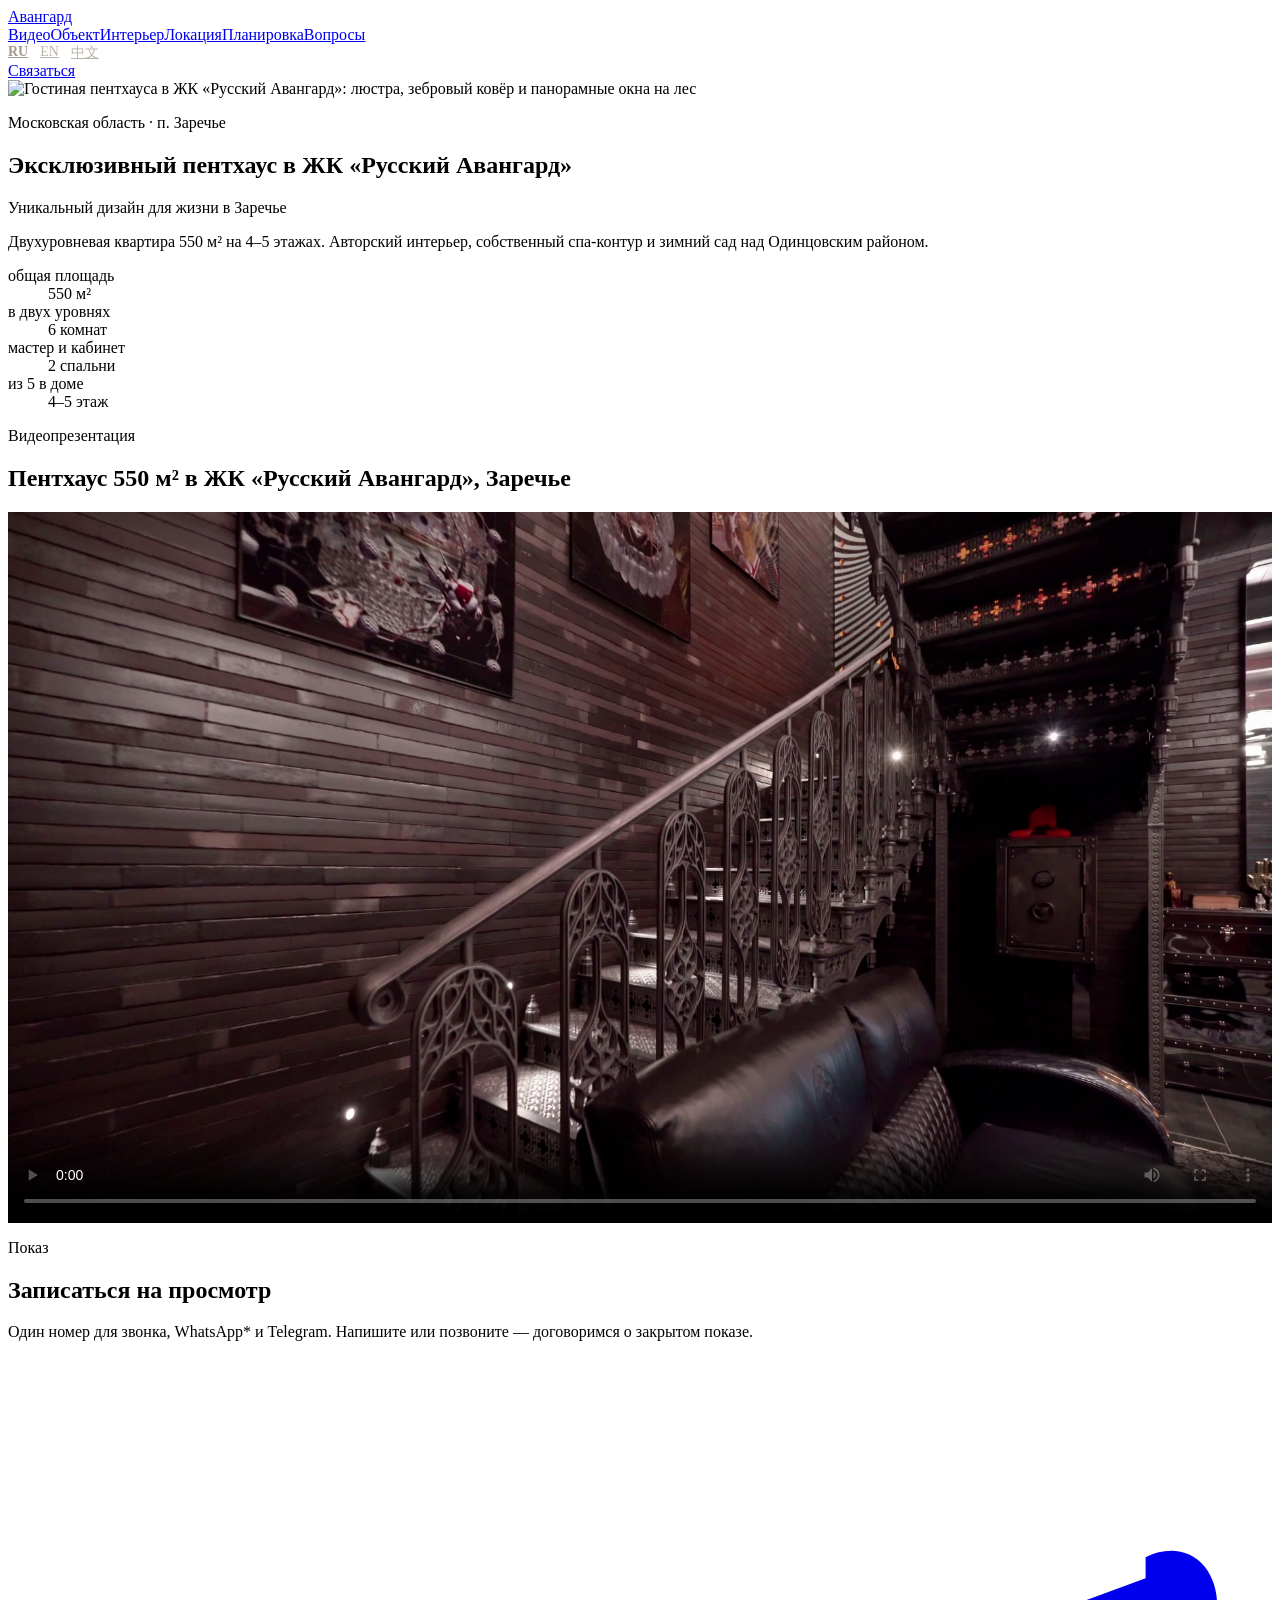
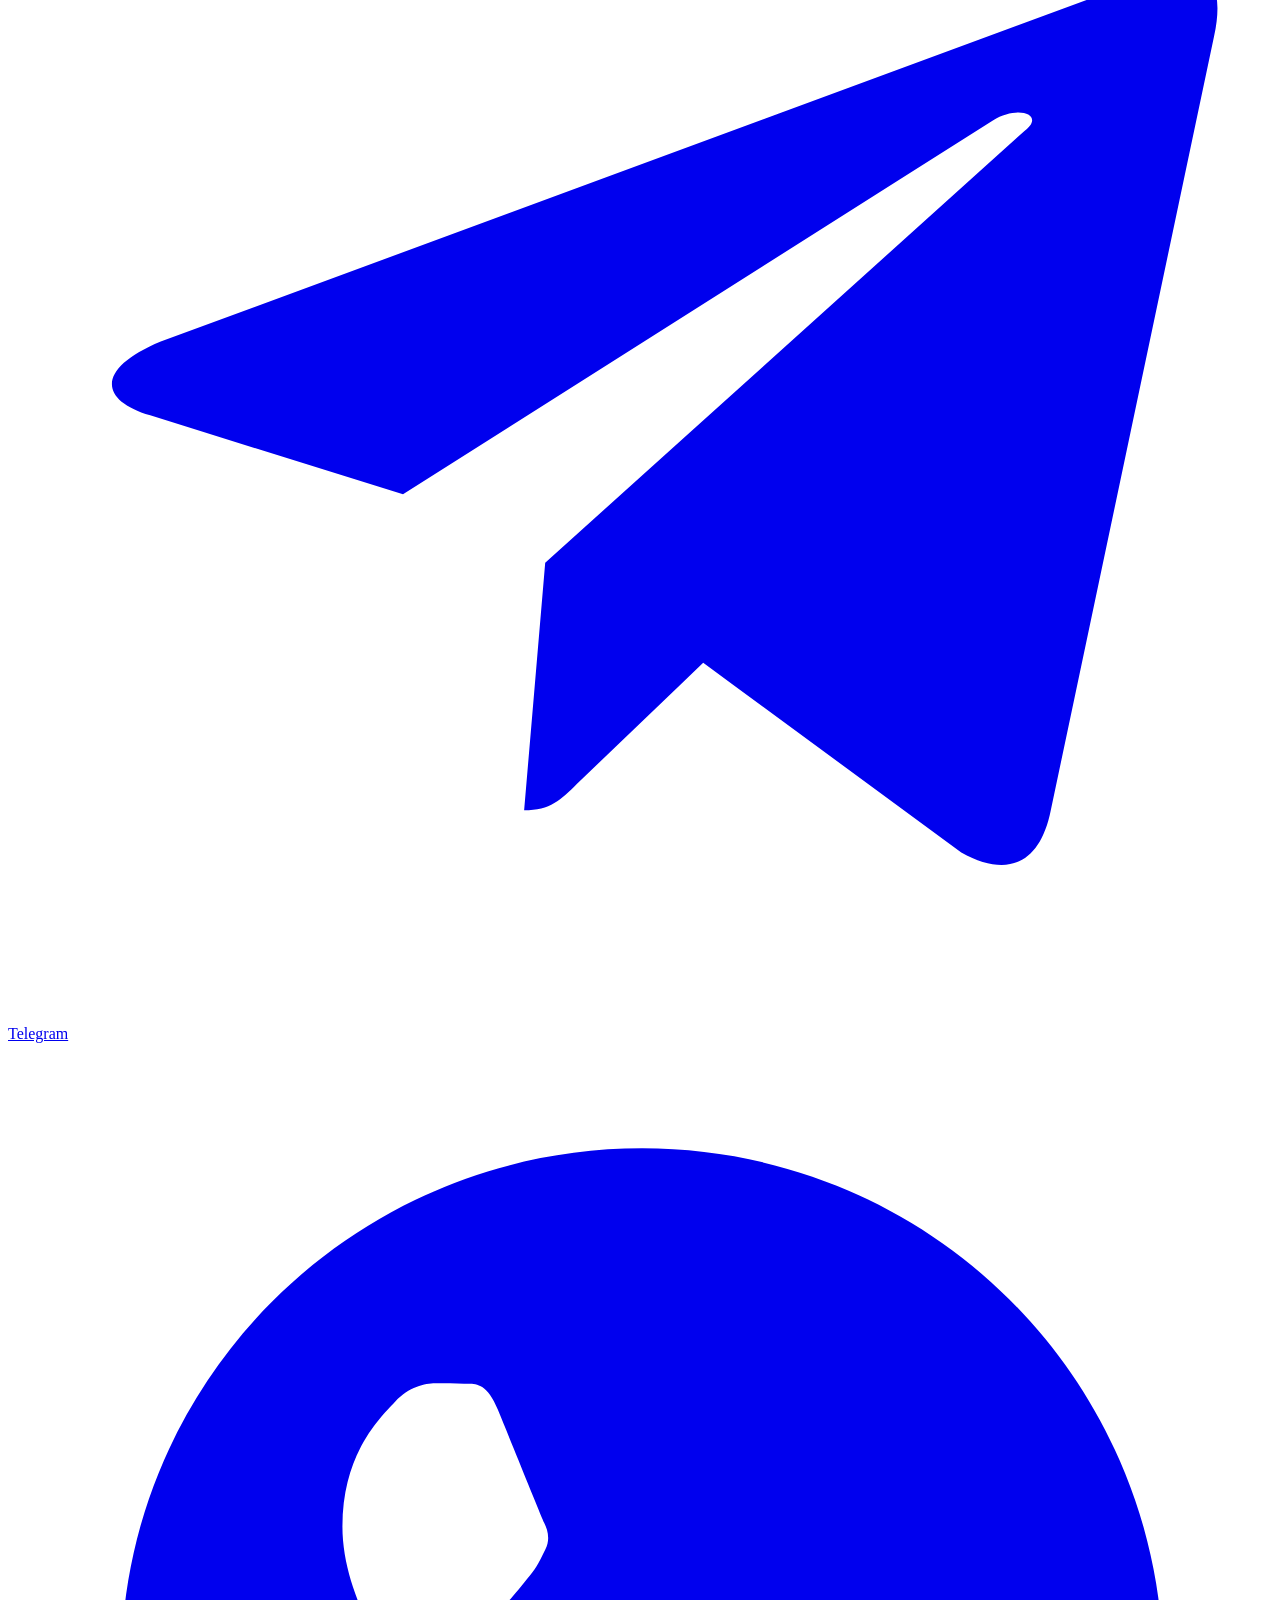
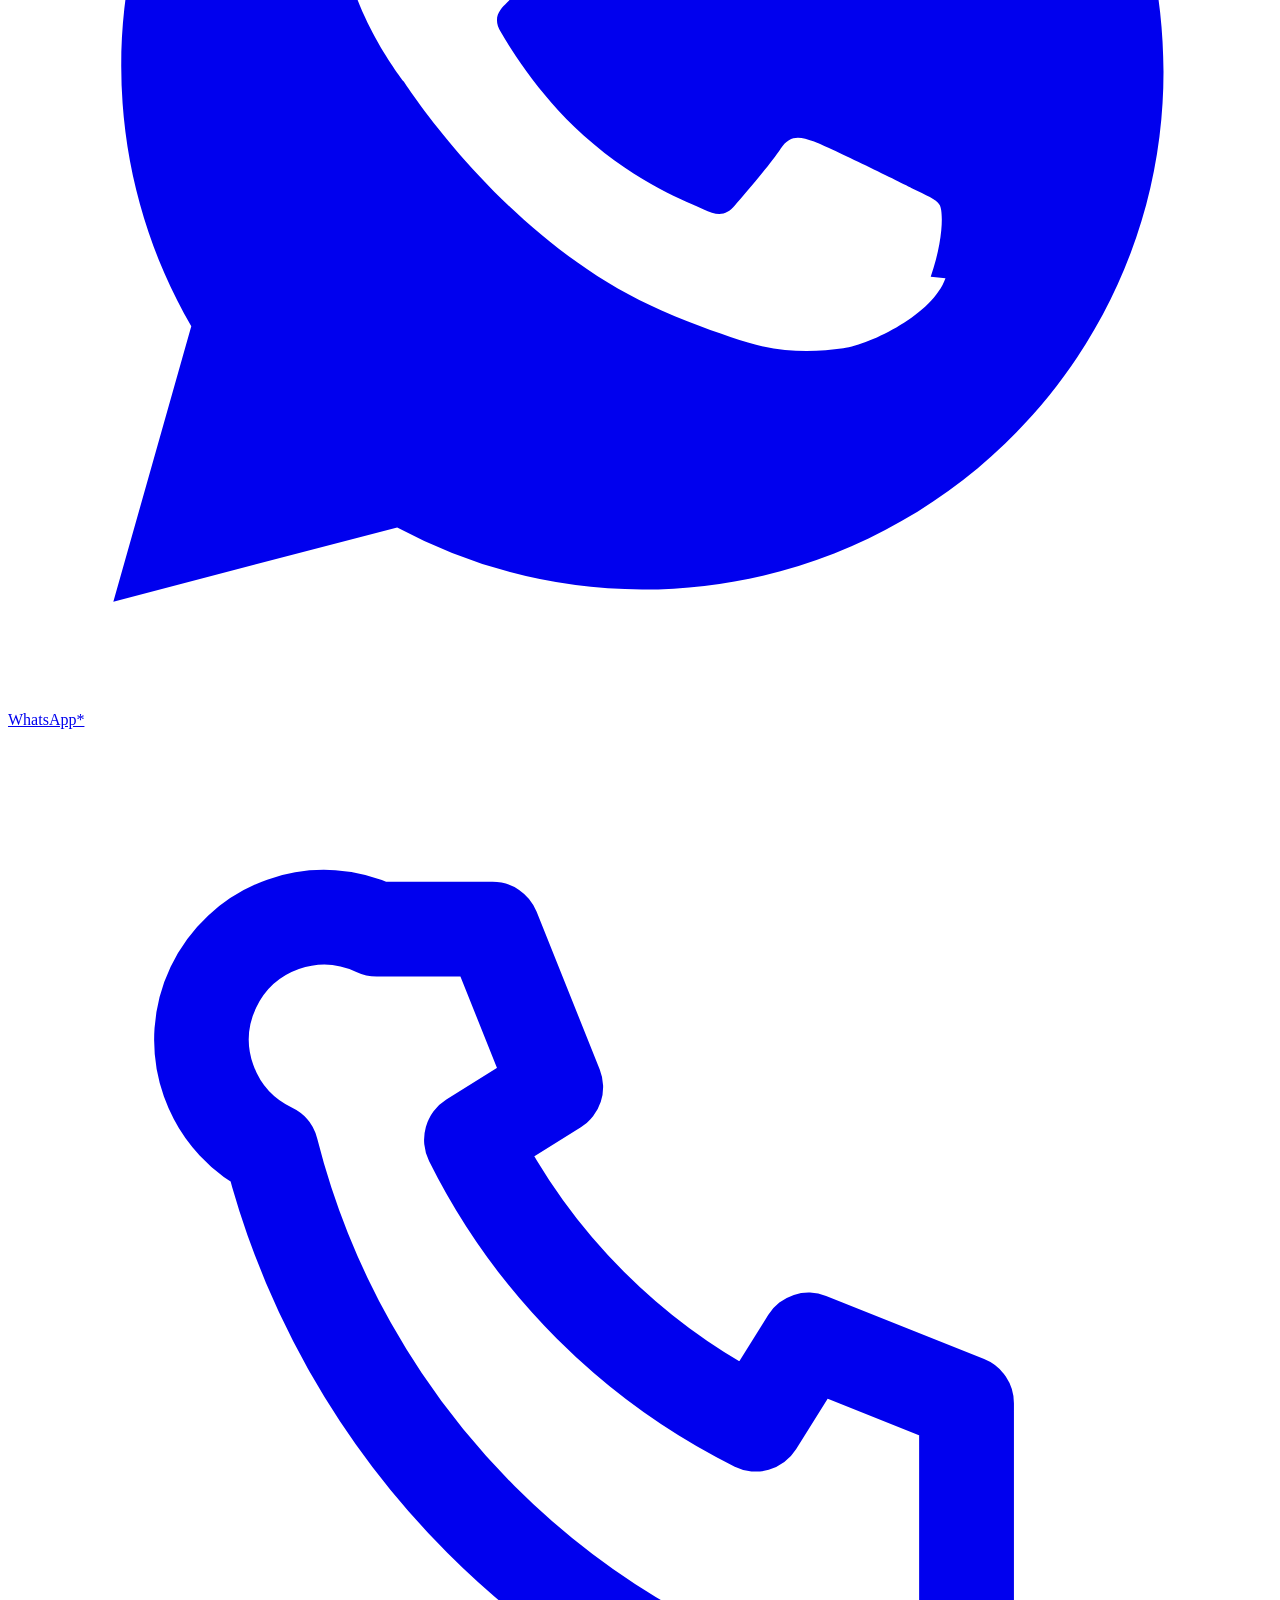
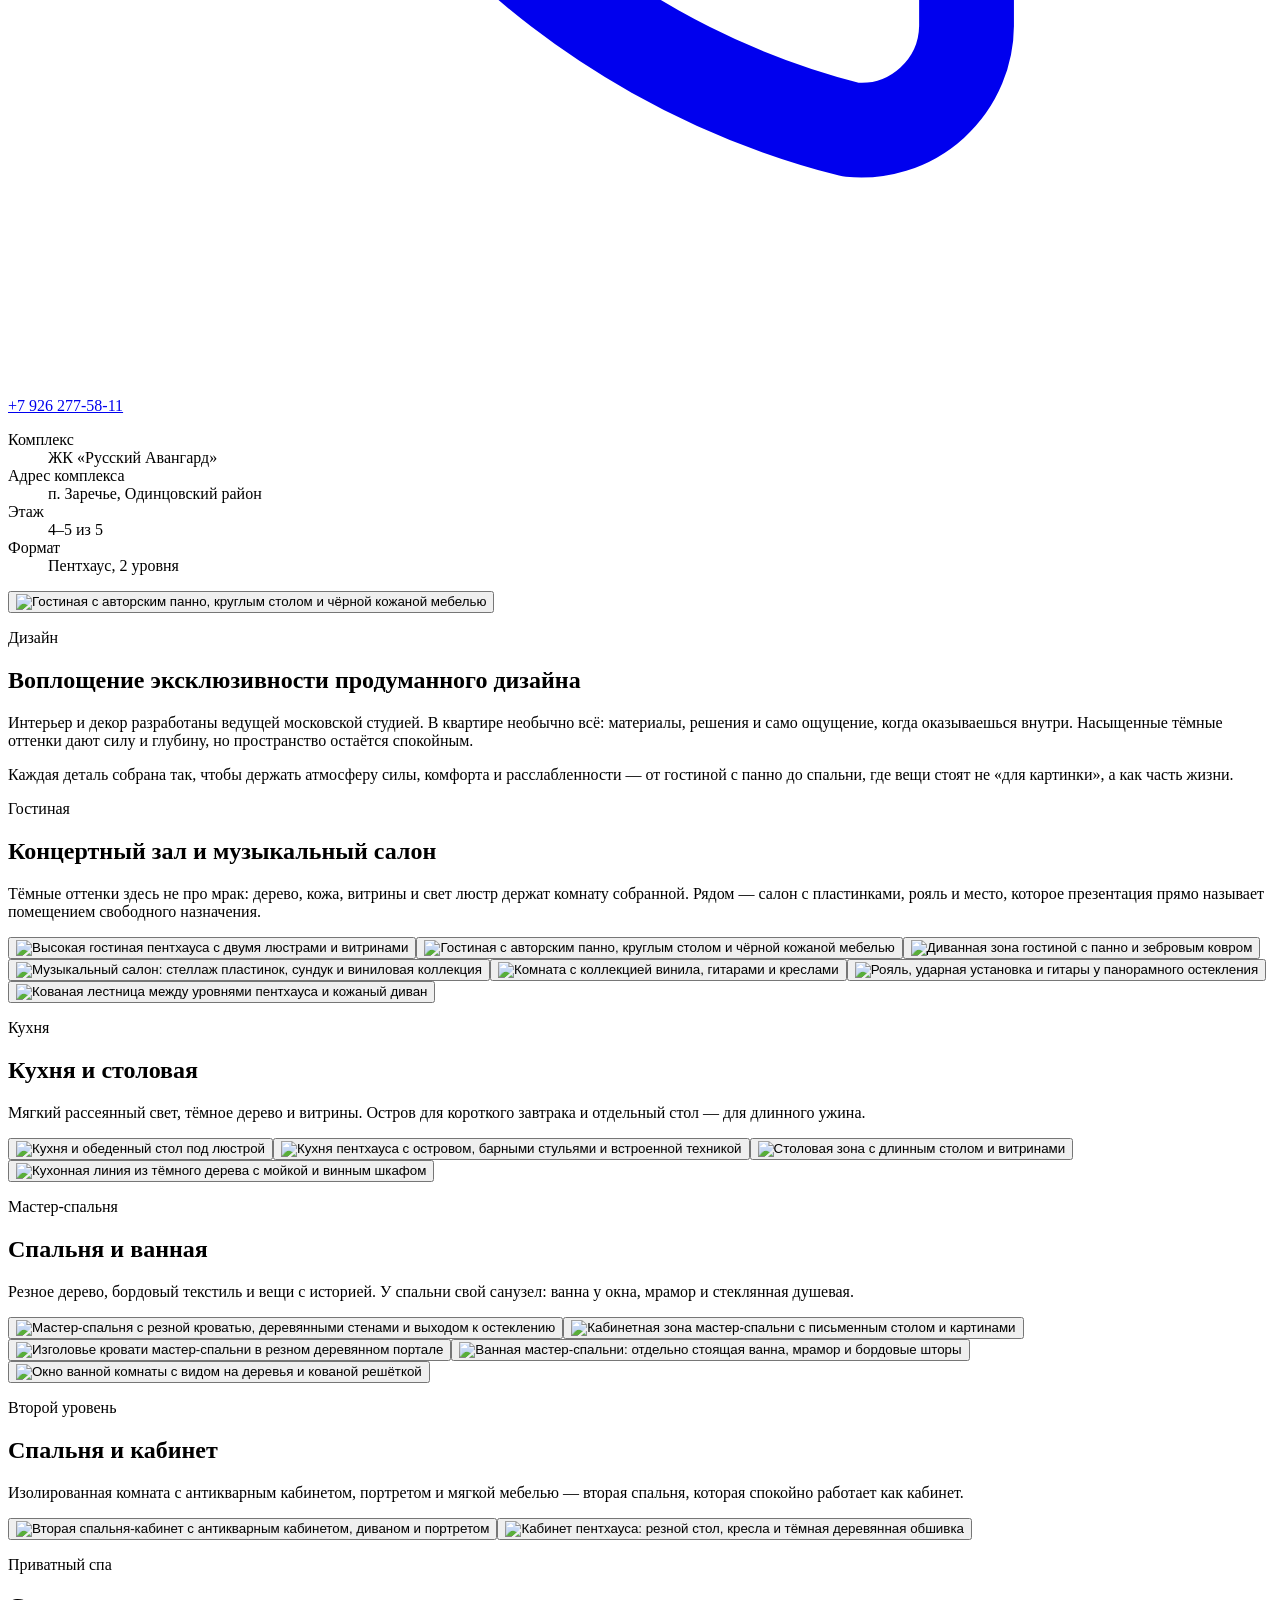
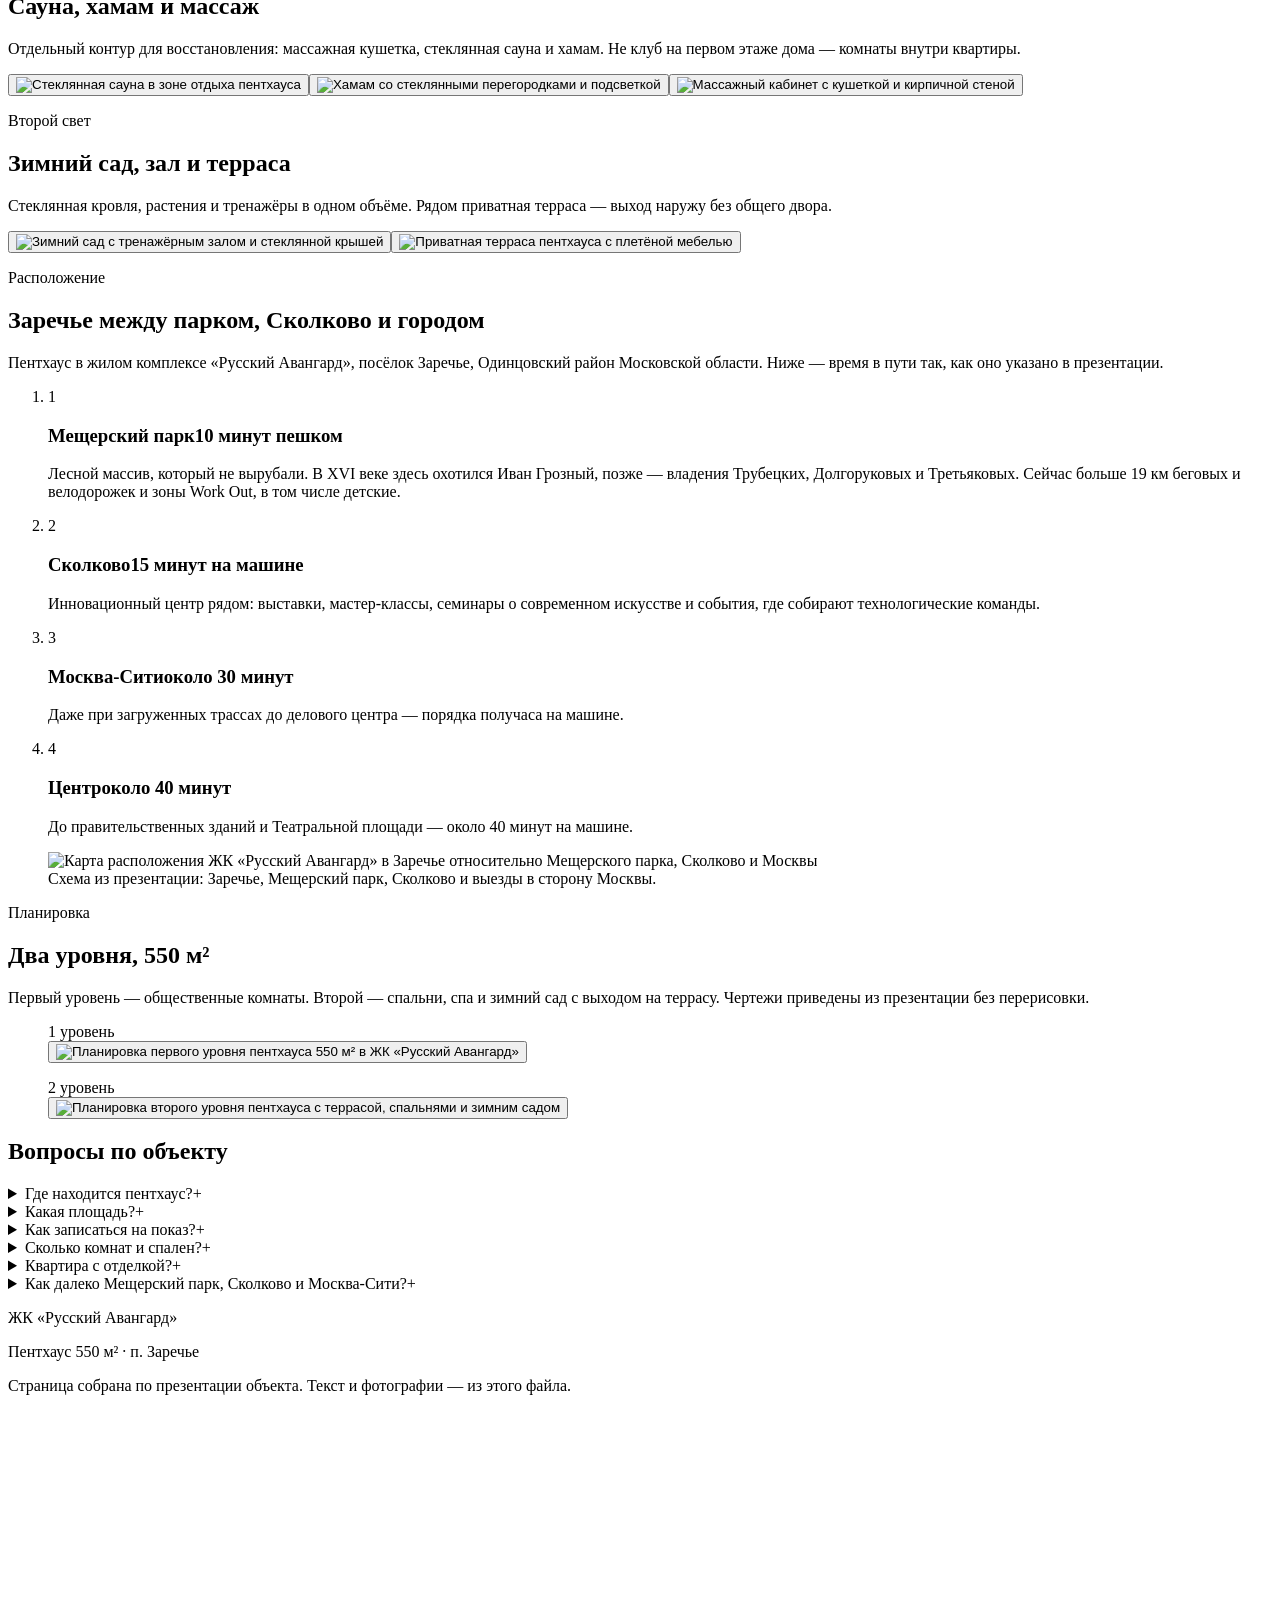
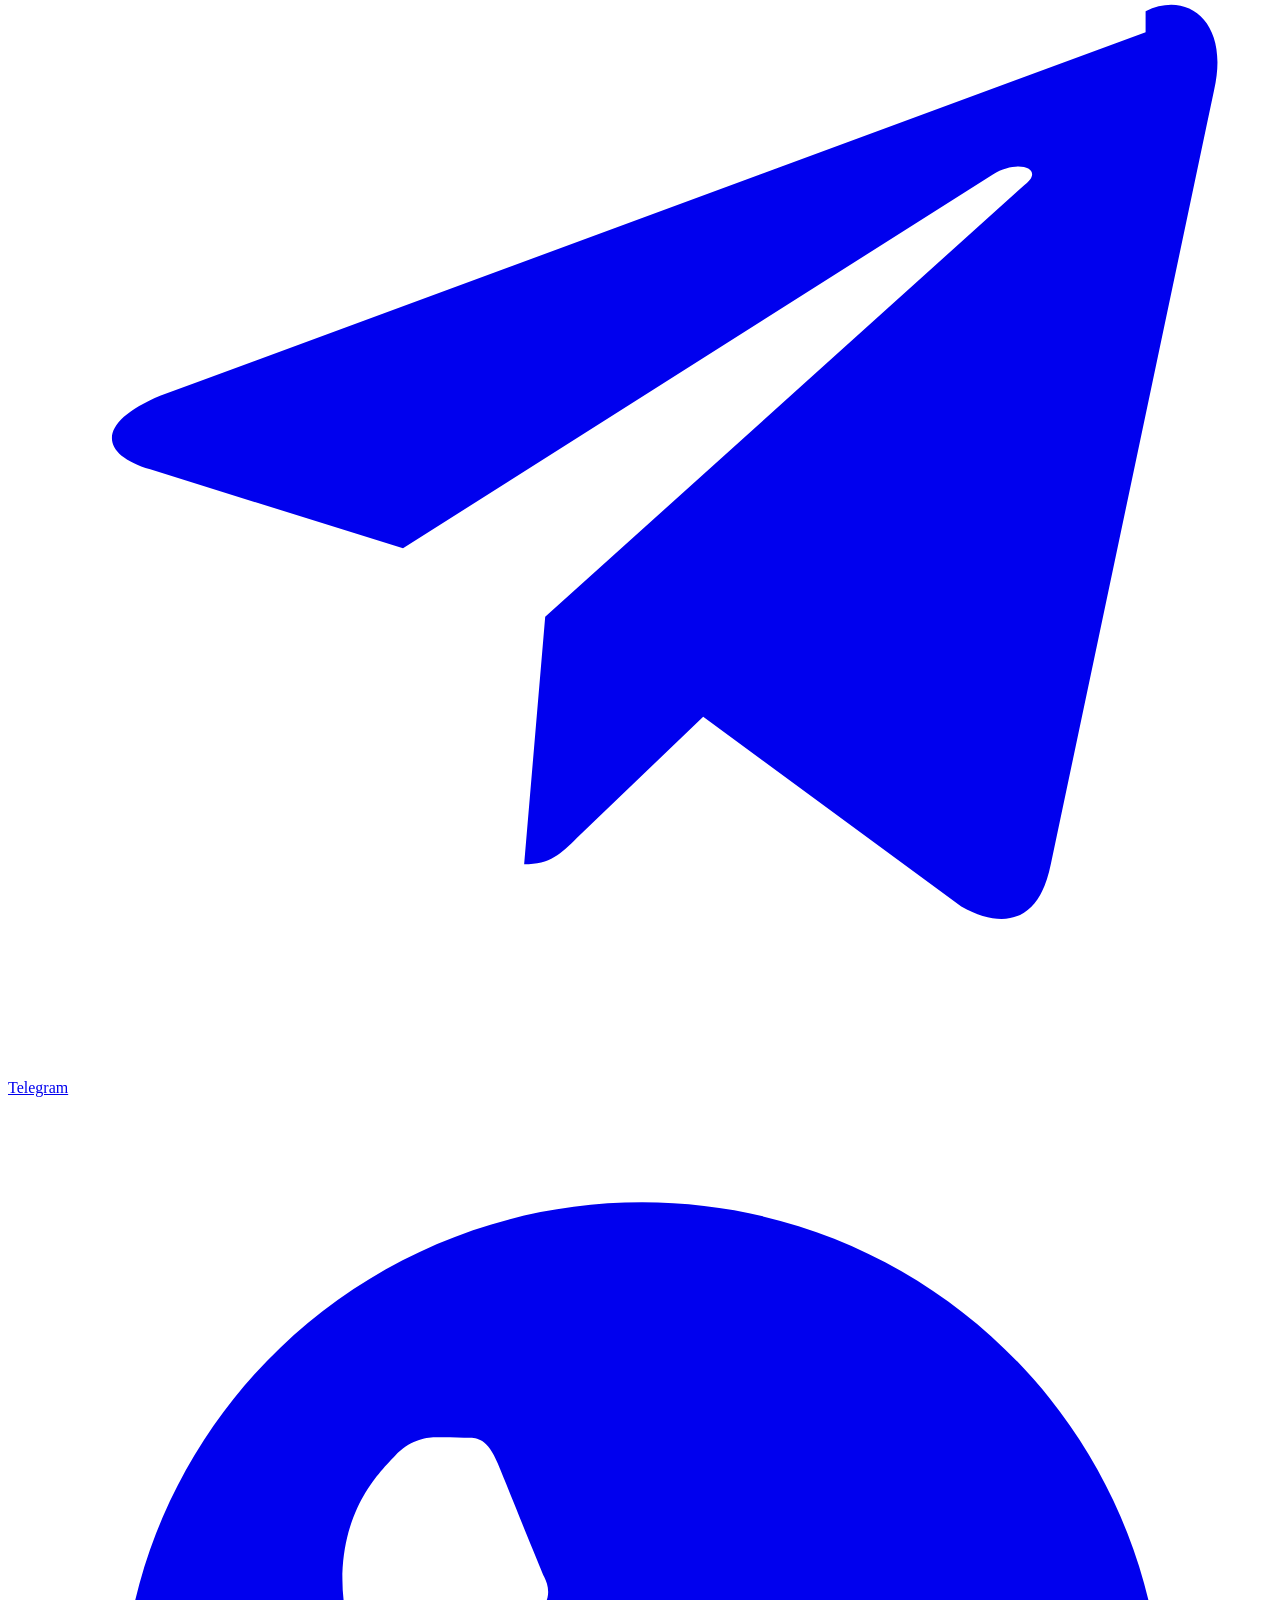
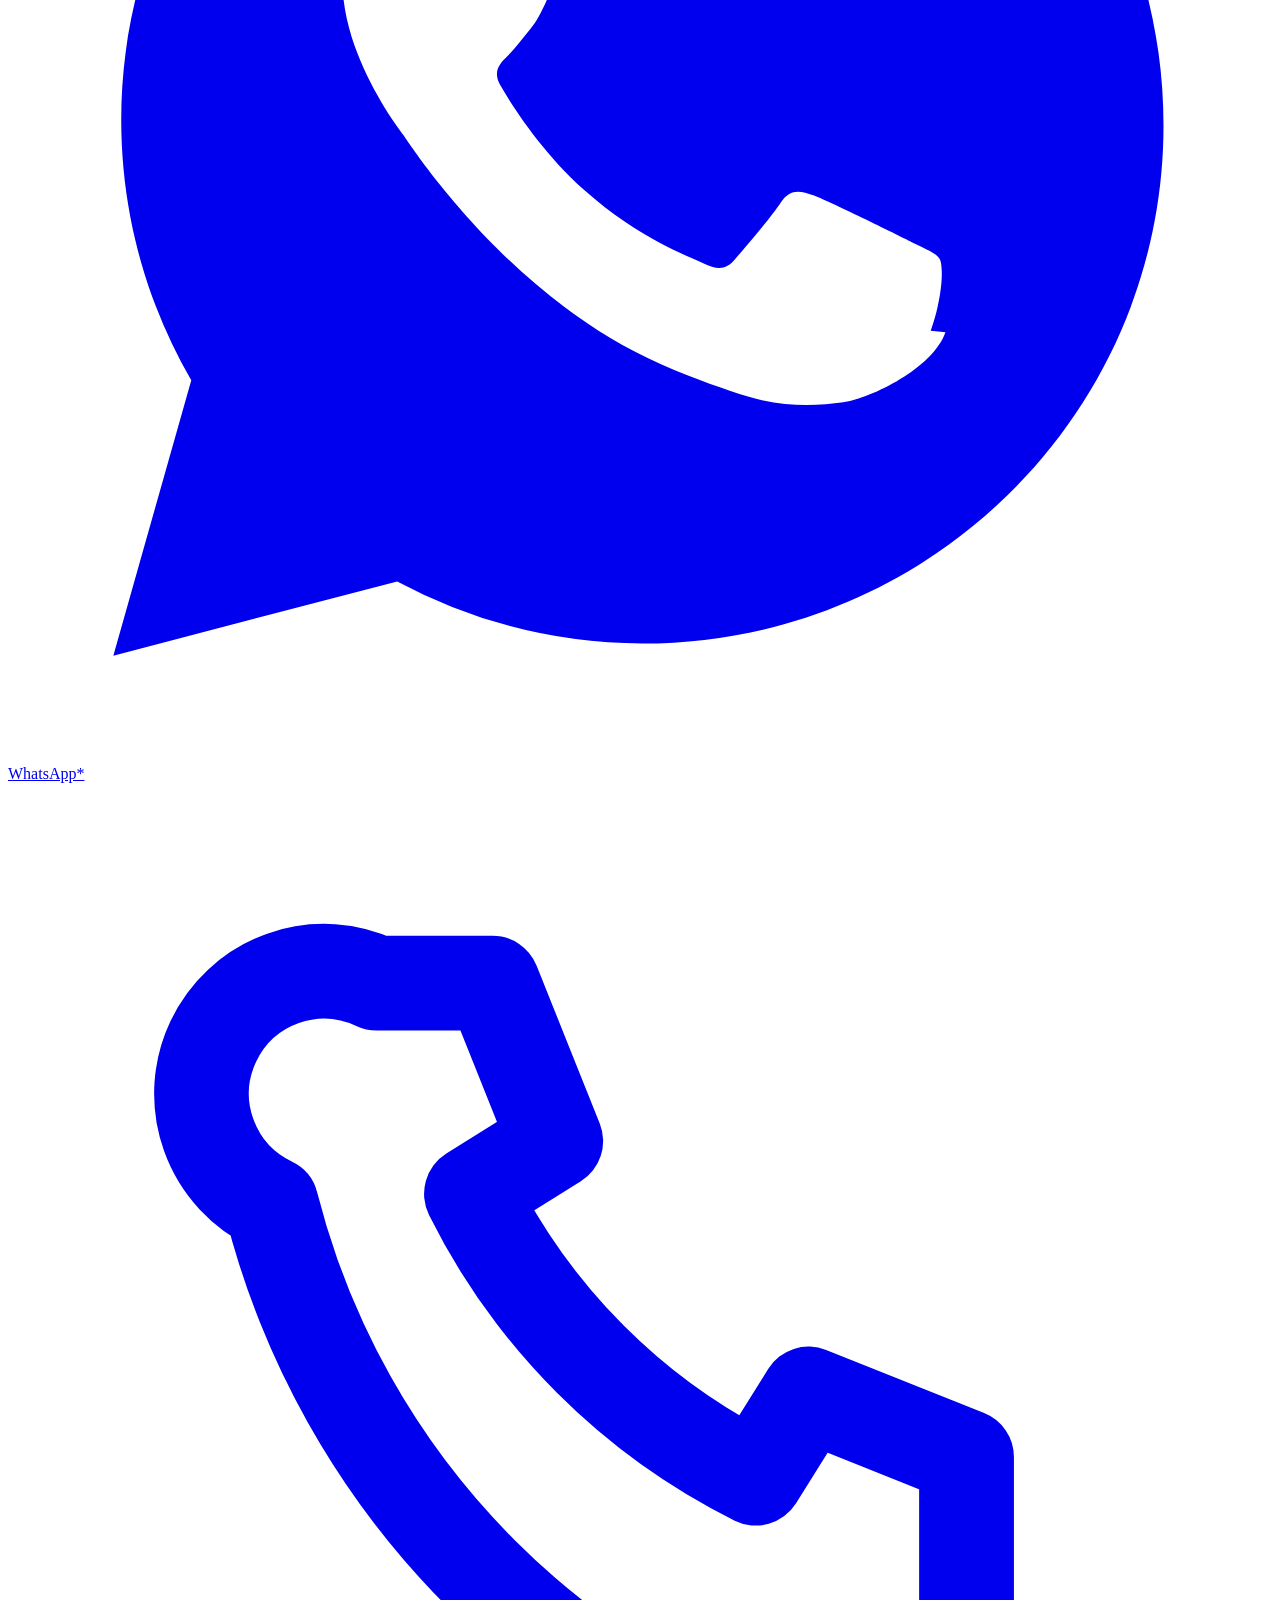
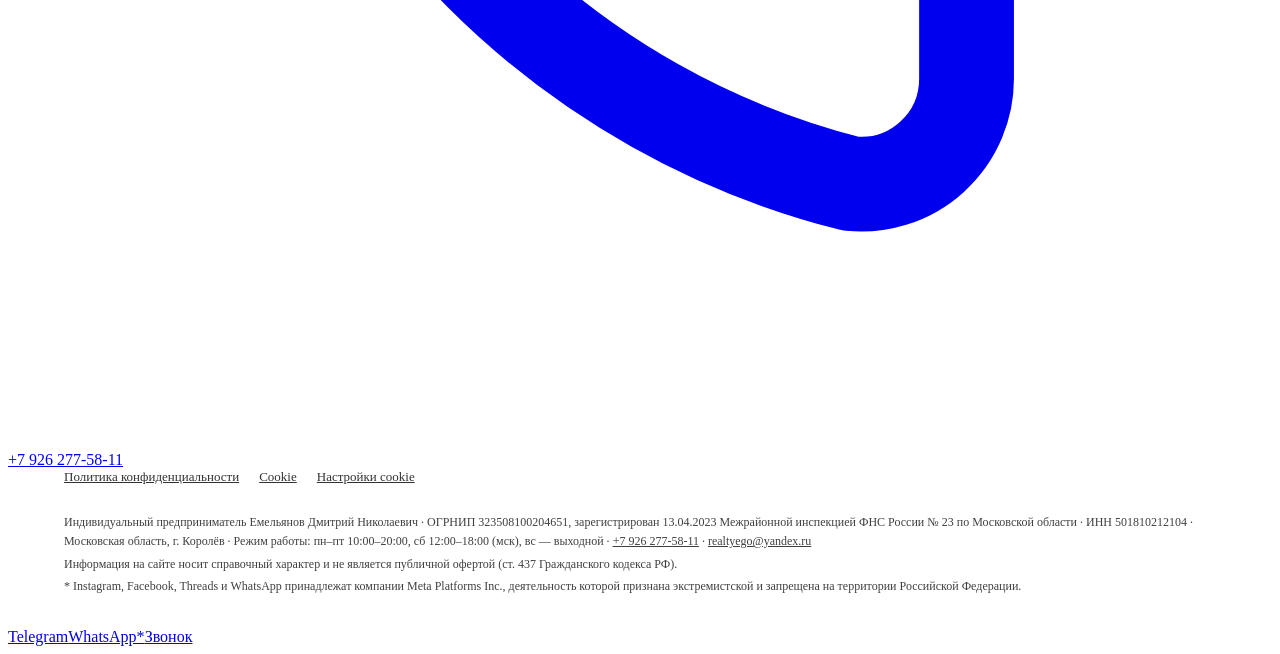
==== commit 4948deb8: "Replace YouTube iframe with self-hosted HTML5 video The YouTube embed was showing a bot-check login " ====
--- a/index.html
+++ b/index.html
@@ -1,4 +1,4 @@
-<!DOCTYPE html><html lang="ru" class="antialiased"><head><meta name="twitter:card" content="summary_large_image"><meta property="og:title" content="Пентхаус Авангард"><meta property="og:image" content="https://realtyego.github.io/penthouse-avangard/og.jpg"><meta property="og:image:width" content="1200"><meta property="og:image:height" content="630"><meta charSet="utf-8"/><meta name="viewport" content="width=device-width, initial-scale=1"/><link rel="preload" as="image" href="/penthouse-avangard/photos/living-windows.jpg" fetchPriority="high"/><link rel="preload" as="image" href="/penthouse-avangard/photos/living-mural.jpg"/><link rel="preload" as="image" href="/penthouse-avangard/photos/living-hall.jpg"/><link rel="preload" as="image" href="/penthouse-avangard/photos/living-sofa.jpg"/><link rel="preload" as="image" href="/penthouse-avangard/photos/library.jpg"/><link rel="preload" as="image" href="/penthouse-avangard/photos/vinyl.jpg"/><link rel="preload" as="image" href="/penthouse-avangard/photos/piano.jpg"/><link rel="preload" as="image" href="/penthouse-avangard/photos/stair.jpg"/><link rel="preload" as="image" href="/penthouse-avangard/photos/kitchen-dining.jpg"/><link rel="preload" as="image" href="/penthouse-avangard/photos/kitchen-island.jpg"/><link rel="stylesheet" href="/penthouse-avangard/assets/styles-BWZA1Vph.css" data-precedence="default"/><link rel="stylesheet" href="https://fonts.googleapis.com/css2?family=Cormorant+Garamond:ital,wght@0,500;0,600;0,700;1,500;1,600&amp;family=Manrope:wght@400;500;600;700&amp;display=swap" data-precedence="default"/><link rel="preload" as="image" href="/penthouse-avangard/photos/dining.jpg"/><link rel="preload" as="image" href="/penthouse-avangard/photos/kitchen.jpg"/><link rel="preload" as="image" href="/penthouse-avangard/photos/master-wide.jpg"/><link rel="preload" as="image" href="/penthouse-avangard/photos/master-desk.jpg"/><link rel="preload" as="image" href="/penthouse-avangard/photos/master-bed.jpg"/><link rel="preload" as="image" href="/penthouse-avangard/photos/bath.jpg"/><link rel="preload" as="image" href="/penthouse-avangard/photos/bath-window.jpg"/><link rel="preload" as="image" href="/penthouse-avangard/photos/study.jpg"/><link rel="preload" as="image" href="/penthouse-avangard/photos/study-alt.jpg"/><link rel="preload" as="image" href="/penthouse-avangard/photos/sauna.jpg"/><link rel="preload" as="image" href="/penthouse-avangard/photos/hammam.jpg"/><link rel="preload" as="image" href="/penthouse-avangard/photos/massage.jpg"/><link rel="preload" as="image" href="/penthouse-avangard/photos/gym.jpg"/><link rel="preload" as="image" href="/penthouse-avangard/photos/terrace.jpg"/><link rel="preload" as="image" href="/penthouse-avangard/photos/map.jpg"/><link rel="preload" as="image" href="/penthouse-avangard/photos/plan-1.jpg"/><link rel="preload" as="image" href="/penthouse-avangard/photos/plan-2.jpg"/><title>Пентхаус 550 м² в ЖК «Русский Авангард», Заречье</title><meta name="description" content="Эксклюзивный двухуровневый пентхаус 550 м² на 4–5 этажах ЖК «Русский Авангард» в посёлке Заречье, Одинцовский район. 6 комнат, 2 спальни, зимний сад, сауна и хамам. Показ: +7 926 277-58-11."/><meta name="keywords" content="пентхаус Заречье, ЖК Русский Авангард, купить пентхаус Московская область, пентхаус Одинцовский район, пентхаус 550 м², пентхаус Сколково"/><meta name="robots" content="index, follow, max-image-preview:large, max-snippet:-1"/><meta name="googlebot" content="index, follow, max-image-preview:large, max-snippet:-1"/><meta name="theme-color" content="#0c0b09"/><meta name="author" content="ЖК «Русский Авангард»"/><meta name="geo.region" content="RU-MOS"/><meta name="geo.placename" content="Заречье, Одинцовский район, Московская область"/><link rel="icon" type="image/svg+xml" href="/penthouse-avangard/favicon.svg"/><link rel="sitemap" type="application/xml" href="/penthouse-avangard/sitemap.xml"/><link rel="preconnect" href="https://fonts.googleapis.com"/><link rel="preconnect" href="https://fonts.gstatic.com" crossorigin="anonymous"/><meta name="apple-mobile-web-app-title" content="Пентхаус Авангард"><meta name="apple-mobile-web-app-status-bar-style" content="black"><meta name="grok-project-id" content="01a13ea1-d5d7-70b2-83dc-82f158227396"><meta property="grok:app_id" content="01a13ea1-d5d7-70b2-83dc-82f158227396"><meta property="x:creator" content="@Pozitiffcheg"><meta property="x:creator:id" content="99086481"><link rel="stylesheet" href="https://realtyego.github.io/cookie_banner.css"/><link rel="canonical" href="https://realtyego.github.io/penthouse-avangard/"/><link rel="alternate" hreflang="ru" href="https://realtyego.github.io/penthouse-avangard/"><link rel="alternate" hreflang="en" href="https://realtyego.github.io/penthouse-avangard/en/"><link rel="alternate" hreflang="zh-Hans" href="https://realtyego.github.io/penthouse-avangard/zh/"><link rel="alternate" hreflang="x-default" href="https://realtyego.github.io/penthouse-avangard/"><meta property="og:locale:alternate" content="en_US"><meta property="og:locale:alternate" content="zh_CN"><meta property="og:type" content="website"><meta property="og:url" content="https://realtyego.github.io/penthouse-avangard/"><meta property="og:locale" content="ru_RU"><meta property="og:site_name" content="RealtyEGO"><meta property="og:description" content="Эксклюзивный двухуровневый пентхаус 550 м² на 4–5 этажах ЖК «Русский Авангард» в посёлке Заречье, Одинцовский район. 6 комнат, 2 спальни, зимний сад, сауна и хамам. Показ: +7 926 277-58-11."><meta property="og:image:alt" content="Пентхаус 550 м² в ЖК «Русский Авангард», Заречье"><meta name="twitter:title" content="Пентхаус 550 м² в ЖК «Русский Авангард», Заречье"><meta name="twitter:description" content="Эксклюзивный двухуровневый пентхаус 550 м² на 4–5 этажах ЖК «Русский Авангард» в посёлке Заречье, Одинцовский район. 6 комнат, 2 спальни, зимний сад, сауна и хамам. Показ: +7 926 277-58-11."><meta name="twitter:image" content="https://realtyego.github.io/penthouse-avangard/og.jpg"><meta property="og:video" content="https://www.youtube.com/watch?v=VPzvDtGhDiI"><meta property="og:video:type" content="text/html"><meta property="og:video:width" content="1280"><meta property="og:video:height" content="720"></head><body><!--$--><div class="bg-ink text-ivory"><script type="application/ld+json">{"@context":"https://schema.org","@graph":[{"@type":"RealEstateListing","name":"Эксклюзивный пентхаус 550 м² в ЖК «Русский Авангард», Заречье","description":"Двухуровневый пентхаус 550 м² на 4–5 этажах жилого комплекса «Русский Авангард» в посёлке Заречье Одинцовского района. 6 комнат, 2 спальни, дизайнерский интерьер, зимний сад, сауна и хамам.","inLanguage":"ru","image":["https://realtyego.github.io/penthouse-avangard/photos/living-windows.jpg","https://realtyego.github.io/penthouse-avangard/photos/living-hall.jpg","https://realtyego.github.io/penthouse-avangard/photos/living-mural.jpg","https://realtyego.github.io/penthouse-avangard/photos/master-wide.jpg","https://realtyego.github.io/penthouse-avangard/photos/gym.jpg","https://realtyego.github.io/penthouse-avangard/photos/plan-1.jpg"],"datePosted":"2026-10-14","address":{"@type":"PostalAddress","addressLocality":"Заречье","addressRegion":"Московская область","addressCountry":"RU","streetAddress":"ЖК «Русский Авангард»"},"telephone":"+79262775811","video":{"@id":"https://realtyego.github.io/penthouse-avangard/#video"}},{"@type":"VideoObject","@id":"https://realtyego.github.io/penthouse-avangard/#video","name":"Пентхаус 550 м² в ЖК «Русский Авангард», Заречье — видеопрезентация","description":"Двухуровневый пентхаус 550 м² на 4–5 этажах в ЖК «Русский Авангард», Заречье. Авторский интерьер, ремонт под ключ, мебель остаётся. Гостиная со вторым светом, саунд-рум, кабинет, кухня, две спальни, СПА с сауной и хамамом, зимний сад и терраса. Цена по запросу. +7 926 277-58-11, @realtyEGO.","thumbnailUrl":["https://realtyego.github.io/penthouse-avangard/media/poster.jpg","https://i.ytimg.com/vi/VPzvDtGhDiI/maxresdefault.jpg"],"uploadDate":"2026-11-24T15:52:24+03:00","duration":"PT2M19S","embedUrl":"https://www.youtube.com/embed/VPzvDtGhDiI","contentUrl":"https://www.youtube.com/watch?v=VPzvDtGhDiI","inLanguage":"ru"},{"@type":"Apartment","name":"Пентхаус в ЖК «Русский Авангард»","floorSize":{"@type":"QuantitativeValue","value":550,"unitCode":"MTK"},"numberOfRooms":6,"numberOfBedrooms":2,"floorLevel":"4-5","address":{"@type":"PostalAddress","addressLocality":"Заречье","addressRegion":"Московская область","addressCountry":"RU"},"amenityFeature":[{"@type":"LocationFeatureSpecification","name":"Музыкальный салон","value":true},{"@type":"LocationFeatureSpecification","name":"Кухня-столовая","value":true},{"@type":"LocationFeatureSpecification","name":"Мастер-ванная","value":true},{"@type":"LocationFeatureSpecification","name":"Сауна","value":true},{"@type":"LocationFeatureSpecification","name":"Хамам","value":true},{"@type":"LocationFeatureSpecification","name":"Массажный кабинет","value":true},{"@type":"LocationFeatureSpecification","name":"Зимний сад","value":true},{"@type":"LocationFeatureSpecification","name":"Тренажёрный зал","value":true},{"@type":"LocationFeatureSpecification","name":"Приватная терраса","value":true}]},{"@type":"FAQPage","mainEntity":[{"@type":"Question","name":"Где находится пентхаус?","acceptedAnswer":{"@type":"Answer","text":"Московская область, Одинцовский район, посёлок Заречье, жилой комплекс «Русский Авангард». Дом пятиэтажный, квартира занимает 4 и 5 этажи."}},{"@type":"Question","name":"Какая площадь?","acceptedAnswer":{"@type":"Answer","text":"Общая площадь 550 м²: шесть комнат на двух уровнях, 4–5 этажи пятиэтажного дома."}},{"@type":"Question","name":"Как записаться на показ?","acceptedAnswer":{"@type":"Answer","text":"Позвоните или напишите в WhatsApp на +7 926 277-58-11, в Telegram — @realtyEGO."}},{"@type":"Question","name":"Сколько комнат и спален?","acceptedAnswer":{"@type":"Answer","text":"Шесть комнат и две спальни. Помимо спален есть гостиная, музыкальный салон, кухня-столовая, кабинет, спа-зона и зимний сад с залом."}},{"@type":"Question","name":"Квартира с отделкой?","acceptedAnswer":{"@type":"Answer","text":"Да. Интерьер и декор сделаны московской студией: авторская мебель, панно, музыкальная коллекция, сауна, хамам и оборудованный зимний сад уже в составе пространства."}},{"@type":"Question","name":"Как далеко Мещерский парк, Сколково и Москва-Сити?","acceptedAnswer":{"@type":"Answer","text":"Мещерский парк — около 10 минут пешком. Сколково — около 15 минут на машине. Москва-Сити — около 30 минут, центр и Театральная площадь — около 40 минут."}}]}]}</script><header class="fixed inset-x-0 top-0 z-40 border-b border-line/70 bg-ink/80 backdrop-blur-md"><div class="mx-auto flex max-w-6xl items-center gap-4 px-4 py-3 sm:px-6"><a href="#top" class="shrink-0 font-display text-xl leading-none tracking-tight text-ivory">Авангард</a><nav class="hidden min-w-0 flex-1 gap-5 overflow-x-auto text-sm text-muted md:flex" aria-label="Разделы"><a class="shrink-0 py-2 hover:text-ivory" href="#video">Видео</a><a class="shrink-0 py-2 hover:text-ivory" href="#object">Объект</a><a class="shrink-0 py-2 hover:text-ivory" href="#rooms">Интерьер</a><a class="shrink-0 py-2 hover:text-ivory" href="#location">Локация</a><a class="shrink-0 py-2 hover:text-ivory" href="#plans">Планировка</a><a class="shrink-0 py-2 hover:text-ivory" href="#faq">Вопросы</a></nav><nav class="lang-switch" aria-label="Язык" style="display:flex;gap:.75rem;margin-left:auto;flex-shrink:0;font-size:.875rem;color:#a39a8b"><a href="/penthouse-avangard/" hreflang="ru" lang="ru" aria-current="page" style="color:inherit;font-weight:700;opacity:1">RU</a><a href="/penthouse-avangard/en/" hreflang="en" lang="en" style="color:inherit;opacity:.75">EN</a><a href="/penthouse-avangard/zh/" hreflang="zh-Hans" lang="zh-Hans" style="color:inherit;opacity:.75">中文</a></nav><a href="#contact" class="shrink-0 rounded-full bg-gold px-4 py-2 text-sm font-semibold text-ink">Связаться</a></div></header><main id="top"><section class="relative min-h-svh"><img src="/penthouse-avangard/photos/living-windows.jpg" alt="Гостиная пентхауса в ЖК «Русский Авангард»: люстра, зебровый ковёр и панорамные окна на лес" width="1523" height="1270" fetchPriority="high" class="absolute inset-0 h-full w-full object-cover"/><div class="absolute inset-0 bg-gradient-to-t from-ink via-ink/55 to-ink/25"></div><div class="relative mx-auto flex min-h-svh max-w-6xl flex-col justify-end px-4 pt-28 pb-12 sm:px-6 sm:pb-16"><p class="text-xs font-semibold tracking-widest text-gold-2 uppercase">Московская область · п. Заречье</p><h1 class="mt-4 max-w-3xl text-5xl leading-[0.95] text-ivory sm:text-7xl">Эксклюзивный пентхаус в ЖК «Русский Авангард»</h1><p class="mt-5 max-w-xl font-display text-2xl text-ivory/90 italic sm:text-3xl">Уникальный дизайн для жизни в Заречье</p><p class="mt-4 max-w-xl text-base leading-relaxed text-ivory/80">Двухуровневая квартира 550 м² на 4–5 этажах. Авторский интерьер, собственный спа-контур и зимний сад над Одинцовским районом.</p><dl class="mt-8 grid grid-cols-2 gap-px overflow-hidden rounded-card border border-line bg-line sm:grid-cols-4"><div class="bg-ink/80 px-4 py-4 backdrop-blur-sm"><dt class="text-xs tracking-wide text-muted uppercase">общая площадь</dt><dd class="mt-1 font-display text-3xl text-ivory tabular-nums">550<!-- --> <span class="text-lg text-gold-2">м²</span></dd></div><div class="bg-ink/80 px-4 py-4 backdrop-blur-sm"><dt class="text-xs tracking-wide text-muted uppercase">в двух уровнях</dt><dd class="mt-1 font-display text-3xl text-ivory tabular-nums">6<!-- --> <span class="text-lg text-gold-2">комнат</span></dd></div><div class="bg-ink/80 px-4 py-4 backdrop-blur-sm"><dt class="text-xs tracking-wide text-muted uppercase">мастер и кабинет</dt><dd class="mt-1 font-display text-3xl text-ivory tabular-nums">2<!-- --> <span class="text-lg text-gold-2">спальни</span></dd></div><div class="bg-ink/80 px-4 py-4 backdrop-blur-sm"><dt class="text-xs tracking-wide text-muted uppercase">из 5 в доме</dt><dd class="mt-1 font-display text-3xl text-ivory tabular-nums">4–5<!-- --> <span class="text-lg text-gold-2">этаж</span></dd></div></dl></div></section><section id="video" aria-label="Видеопрезентация пентхауса" class="border-b border-line bg-ink"><div class="mx-auto max-w-6xl px-4 py-12 sm:px-6 sm:py-16"><p class="text-xs font-semibold tracking-widest text-gold-2 uppercase">Видеопрезентация</p><h2 class="mt-3 font-display text-4xl leading-none text-ivory sm:text-5xl">Пентхаус 550 м² в ЖК «Русский Авангард», Заречье</h2><div class="mt-8 overflow-hidden rounded-card border border-line" style="position:relative;width:100%;aspect-ratio:16/9;background:#000"><iframe src="https://www.youtube.com/embed/VPzvDtGhDiI" title="Пентхаус 550 м² в ЖК «Русский Авангард», Заречье — видеопрезентация" loading="lazy" allow="accelerometer; autoplay; clipboard-write; encrypted-media; gyroscope; picture-in-picture; web-share" allowfullscreen referrerpolicy="strict-origin-when-cross-origin" style="position:absolute;inset:0;width:100%;height:100%;border:0"></iframe></div></div></section><section id="contact" class="border-b border-line bg-ivory text-ink"><div class="mx-auto grid max-w-6xl gap-8 px-4 py-16 sm:px-6 lg:grid-cols-[1.1fr_0.9fr] lg:items-end"><div><p class="text-xs font-semibold tracking-widest text-ink/60 uppercase">Показ</p><h2 class="mt-3 font-display text-5xl leading-none sm:text-6xl">Записаться на просмотр</h2><p class="mt-4 max-w-md text-base leading-relaxed text-ink/75">Один номер для звонка, WhatsApp* и Telegram. Напишите или позвоните — договоримся о закрытом показе.</p><div class="mt-6"><div class="flex flex-wrap gap-3"><a href="https://t.me/realtyEGO" target="_blank" rel="noopener noreferrer" class="inline-flex min-h-11 items-center gap-2 rounded-full px-5 py-2.5 text-sm font-semibold bg-ink text-ivory hover:bg-ink-2"><svg viewBox="0 0 24 24" class="size-4" aria-hidden="true" fill="currentColor"><path d="M21.6 4.2 2.9 11.1c-1.2.5-1.2 1.1-.2 1.4l4.8 1.5 11.2-7.1c.5-.3 1-.1.6.2l-9.1 8.2-.4 4.7c.5 0 .7-.2 1-.5l2.4-2.3 4.9 3.6c.9.5 1.5.2 1.7-.8l3.1-14.7c.3-1.3-.5-1.9-1.3-1.5Z"></path></svg>Telegram</a><a href="https://wa.me/79262775811?text=%D0%97%D0%B4%D1%80%D0%B0%D0%B2%D1%81%D1%82%D0%B2%D1%83%D0%B9%D1%82%D0%B5!%20%D0%98%D0%BD%D1%82%D0%B5%D1%80%D0%B5%D1%81%D1%83%D0%B5%D1%82%20%D0%BF%D0%B5%D0%BD%D1%82%D1%85%D0%B0%D1%83%D1%81%20%D0%B2%20%D0%96%D0%9A%20%C2%AB%D0%A0%D1%83%D1%81%D1%81%D0%BA%D0%B8%D0%B9%20%D0%90%D0%B2%D0%B0%D0%BD%D0%B3%D0%B0%D1%80%D0%B4%C2%BB." target="_blank" rel="noopener noreferrer" class="inline-flex min-h-11 items-center gap-2 rounded-full px-5 py-2.5 text-sm font-semibold border border-ink/20 text-ink hover:bg-ink/5"><svg viewBox="0 0 24 24" class="size-4" aria-hidden="true" fill="currentColor"><path d="M12.04 2C6.58 2 2.15 6.4 2.15 11.83c0 1.74.46 3.44 1.33 4.94L2 22l5.39-1.41a10 10 0 0 0 4.65 1.18h.01c5.46 0 9.89-4.4 9.89-9.83C21.94 6.4 17.5 2 12.04 2Zm5.76 13.86c-.24.68-1.4 1.25-1.94 1.33-.5.07-1.12.1-1.81-.11-.41-.13-.95-.31-1.64-.61-2.88-1.25-4.76-4.15-4.9-4.35-.14-.19-1.16-1.54-1.16-2.94s.73-2.08 1-2.37c.26-.28.57-.35.76-.35.19 0 .38 0 .55.01.17.01.41-.07.64.49.24.58.81 2 .88 2.15.07.14.12.32.02.51-.1.2-.15.32-.29.49-.14.17-.3.38-.43.51-.14.14-.29.29-.12.57.16.28.73 1.21 1.57 1.96 1.08.96 1.99 1.26 2.27 1.4.28.14.44.12.6-.07.16-.19.69-.8.87-1.08.18-.27.37-.23.62-.14.25.09 1.6.75 1.87.89.28.14.46.2.53.32.07.12.07.68-.17 1.36Z"></path></svg>WhatsApp*</a><a href="tel:+79262775811" class="inline-flex min-h-11 items-center gap-2 rounded-full px-5 py-2.5 text-sm font-semibold border border-ink/20 text-ink hover:bg-ink/5"><svg viewBox="0 0 24 24" class="size-4" aria-hidden="true" fill="none" stroke="currentColor" stroke-width="1.8"><path stroke-linecap="round" stroke-linejoin="round" d="M7 3.8h2.2l1.2 3-1.6 1a12 12 0 0 0 5.4 5.4l1-1.6 3 1.2V17a2 2 0 0 1-2.2 2A15.2 15.2 0 0 1 5 8a2 2 0 0 1 2-4.2Z"></path></svg>+7 926 277-58-11</a></div></div></div><dl class="grid grid-cols-2 gap-6 border-t border-ink/15 pt-6 text-sm"><div><dt class="text-ink/55">Комплекс</dt><dd class="mt-1 text-lg font-medium">ЖК «Русский Авангард»</dd></div><div><dt class="text-ink/55">Адрес комплекса</dt><dd class="mt-1 text-lg font-medium">п. Заречье, Одинцовский район</dd></div><div><dt class="text-ink/55">Этаж</dt><dd class="mt-1 text-lg font-medium">4–5 из 5</dd></div><div><dt class="text-ink/55">Формат</dt><dd class="mt-1 text-lg font-medium">Пентхаус, 2 уровня</dd></div></dl></div></section><section id="object" class="mx-auto max-w-6xl px-4 py-20 sm:px-6"><div class="grid items-center gap-10 lg:grid-cols-2"><button type="button" class="group relative block overflow-hidden bg-panel text-left aspect-[4/5] rounded-card"><img src="/penthouse-avangard/photos/living-mural.jpg" alt="Гостиная с авторским панно, круглым столом и чёрной кожаной мебелью" width="1613" height="1555" class="h-full w-full object-cover transition duration-300 group-hover:scale-[1.03]"/></button><div><p class="text-xs font-semibold tracking-widest text-gold uppercase">Дизайн</p><h2 class="mt-3 text-4xl leading-tight sm:text-5xl">Воплощение эксклюзивности продуманного дизайна</h2><p class="mt-5 text-base leading-relaxed text-muted">Интерьер и декор разработаны ведущей московской студией. В квартире необычно всё: материалы, решения и само ощущение, когда оказываешься внутри. Насыщенные тёмные оттенки дают силу и глубину, но пространство остаётся спокойным.</p><p class="mt-4 text-base leading-relaxed text-muted">Каждая деталь собрана так, чтобы держать атмосферу силы, комфорта и расслабленности — от гостиной с панно до спальни, где вещи стоят не «для картинки», а как часть жизни.</p></div></div></section><section id="rooms" class="border-t border-line"><article id="living" class="border-b border-line bg-ink"><div class="mx-auto max-w-6xl px-4 py-16 sm:px-6"><p class="text-xs font-semibold tracking-widest text-gold uppercase">Гостиная</p><h2 class="mt-3 max-w-2xl text-4xl sm:text-5xl">Концертный зал и музыкальный салон</h2><p class="mt-4 max-w-2xl text-base leading-relaxed text-muted">Тёмные оттенки здесь не про мрак: дерево, кожа, витрины и свет люстр держат комнату собранной. Рядом — салон с пластинками, рояль и место, которое презентация прямо называет помещением свободного назначения.</p><div class="mt-8 grid gap-3 grid-cols-2 md:grid-cols-3"><button type="button" class="group relative block overflow-hidden bg-panel text-left rounded-card col-span-2 aspect-video md:col-span-3"><img src="/penthouse-avangard/photos/living-hall.jpg" alt="Высокая гостиная пентхауса с двумя люстрами и витринами" width="999" height="896" class="h-full w-full object-cover transition duration-300 group-hover:scale-[1.03]"/></button><button type="button" class="group relative block overflow-hidden bg-panel text-left rounded-card aspect-video"><img src="/penthouse-avangard/photos/living-mural.jpg" alt="Гостиная с авторским панно, круглым столом и чёрной кожаной мебелью" width="1613" height="1555" class="h-full w-full object-cover transition duration-300 group-hover:scale-[1.03]"/></button><button type="button" class="group relative block overflow-hidden bg-panel text-left rounded-card aspect-video"><img src="/penthouse-avangard/photos/living-sofa.jpg" alt="Диванная зона гостиной с панно и зебровым ковром" width="1012" height="895" class="h-full w-full object-cover transition duration-300 group-hover:scale-[1.03]"/></button><button type="button" class="group relative block overflow-hidden bg-panel text-left rounded-card aspect-video"><img src="/penthouse-avangard/photos/library.jpg" alt="Музыкальный салон: стеллаж пластинок, сундук и виниловая коллекция" width="974" height="896" class="h-full w-full object-cover transition duration-300 group-hover:scale-[1.03]"/></button><button type="button" class="group relative block overflow-hidden bg-panel text-left rounded-card aspect-video"><img src="/penthouse-avangard/photos/vinyl.jpg" alt="Комната с коллекцией винила, гитарами и креслами" width="956" height="615" class="h-full w-full object-cover transition duration-300 group-hover:scale-[1.03]"/></button><button type="button" class="group relative block overflow-hidden bg-panel text-left rounded-card aspect-video"><img src="/penthouse-avangard/photos/piano.jpg" alt="Рояль, ударная установка и гитары у панорамного остекления" width="1248" height="831" class="h-full w-full object-cover transition duration-300 group-hover:scale-[1.03]"/></button><button type="button" class="group relative block overflow-hidden bg-panel text-left rounded-card aspect-video"><img src="/penthouse-avangard/photos/stair.jpg" alt="Кованая лестница между уровнями пентхауса и кожаный диван" width="1555" height="1034" class="h-full w-full object-cover transition duration-300 group-hover:scale-[1.03]"/></button></div></div></article><article id="kitchen" class="border-b border-line bg-ink-2"><div class="mx-auto max-w-6xl px-4 py-16 sm:px-6"><p class="text-xs font-semibold tracking-widest text-gold uppercase">Кухня</p><h2 class="mt-3 max-w-2xl text-4xl sm:text-5xl">Кухня и столовая</h2><p class="mt-4 max-w-2xl text-base leading-relaxed text-muted">Мягкий рассеянный свет, тёмное дерево и витрины. Остров для короткого завтрака и отдельный стол — для длинного ужина.</p><div class="mt-8 grid gap-3 grid-cols-2 md:grid-cols-3"><button type="button" class="group relative block overflow-hidden bg-panel text-left rounded-card col-span-2 aspect-video md:col-span-3"><img src="/penthouse-avangard/photos/kitchen-dining.jpg" alt="Кухня и обеденный стол под люстрой" width="1011" height="719" class="h-full w-full object-cover transition duration-300 group-hover:scale-[1.03]"/></button><button type="button" class="group relative block overflow-hidden bg-panel text-left rounded-card aspect-video"><img src="/penthouse-avangard/photos/kitchen-island.jpg" alt="Кухня пентхауса с островом, барными стульями и встроенной техникой" width="923" height="614" class="h-full w-full object-cover transition duration-300 group-hover:scale-[1.03]"/></button><button type="button" class="group relative block overflow-hidden bg-panel text-left rounded-card aspect-video"><img src="/penthouse-avangard/photos/dining.jpg" alt="Столовая зона с длинным столом и витринами" width="922" height="719" class="h-full w-full object-cover transition duration-300 group-hover:scale-[1.03]"/></button><button type="button" class="group relative block overflow-hidden bg-panel text-left rounded-card aspect-video"><img src="/penthouse-avangard/photos/kitchen.jpg" alt="Кухонная линия из тёмного дерева с мойкой и винным шкафом" width="881" height="719" class="h-full w-full object-cover transition duration-300 group-hover:scale-[1.03]"/></button></div></div></article><article id="master" class="border-b border-line bg-ink"><div class="mx-auto max-w-6xl px-4 py-16 sm:px-6"><p class="text-xs font-semibold tracking-widest text-gold uppercase">Мастер-спальня</p><h2 class="mt-3 max-w-2xl text-4xl sm:text-5xl">Спальня и ванная</h2><p class="mt-4 max-w-2xl text-base leading-relaxed text-muted">Резное дерево, бордовый текстиль и вещи с историей. У спальни свой санузел: ванна у окна, мрамор и стеклянная душевая.</p><div class="mt-8 grid gap-3 grid-cols-2 md:grid-cols-3"><button type="button" class="group relative block overflow-hidden bg-panel text-left rounded-card col-span-2 aspect-video md:col-span-3"><img src="/penthouse-avangard/photos/master-wide.jpg" alt="Мастер-спальня с резной кроватью, деревянными стенами и выходом к остеклению" width="964" height="641" class="h-full w-full object-cover transition duration-300 group-hover:scale-[1.03]"/></button><button type="button" class="group relative block overflow-hidden bg-panel text-left rounded-card aspect-video"><img src="/penthouse-avangard/photos/master-desk.jpg" alt="Кабинетная зона мастер-спальни с письменным столом и картинами" width="911" height="606" class="h-full w-full object-cover transition duration-300 group-hover:scale-[1.03]"/></button><button type="button" class="group relative block overflow-hidden bg-panel text-left rounded-card aspect-video"><img src="/penthouse-avangard/photos/master-bed.jpg" alt="Изголовье кровати мастер-спальни в резном деревянном портале" width="898" height="598" class="h-full w-full object-cover transition duration-300 group-hover:scale-[1.03]"/></button><button type="button" class="group relative block overflow-hidden bg-panel text-left rounded-card aspect-video"><img src="/penthouse-avangard/photos/bath.jpg" alt="Ванная мастер-спальни: отдельно стоящая ванна, мрамор и бордовые шторы" width="995" height="662" class="h-full w-full object-cover transition duration-300 group-hover:scale-[1.03]"/></button><button type="button" class="group relative block overflow-hidden bg-panel text-left rounded-card aspect-video"><img src="/penthouse-avangard/photos/bath-window.jpg" alt="Окно ванной комнаты с видом на деревья и кованой решёткой" width="1423" height="848" class="h-full w-full object-cover transition duration-300 group-hover:scale-[1.03]"/></button></div></div></article><article id="study" class="border-b border-line bg-ink-2"><div class="mx-auto max-w-6xl px-4 py-16 sm:px-6"><p class="text-xs font-semibold tracking-widest text-gold uppercase">Второй уровень</p><h2 class="mt-3 max-w-2xl text-4xl sm:text-5xl">Спальня и кабинет</h2><p class="mt-4 max-w-2xl text-base leading-relaxed text-muted">Изолированная комната с антикварным кабинетом, портретом и мягкой мебелью — вторая спальня, которая спокойно работает как кабинет.</p><div class="mt-8 grid gap-3 sm:grid-cols-2"><button type="button" class="group relative block overflow-hidden bg-panel text-left rounded-card aspect-video"><img src="/penthouse-avangard/photos/study.jpg" alt="Вторая спальня-кабинет с антикварным кабинетом, диваном и портретом" width="1323" height="880" class="h-full w-full object-cover transition duration-300 group-hover:scale-[1.03]"/></button><button type="button" class="group relative block overflow-hidden bg-panel text-left rounded-card aspect-video"><img src="/penthouse-avangard/photos/study-alt.jpg" alt="Кабинет пентхауса: резной стол, кресла и тёмная деревянная обшивка" width="1323" height="880" class="h-full w-full object-cover transition duration-300 group-hover:scale-[1.03]"/></button></div></div></article><article id="spa" class="border-b border-line bg-ink"><div class="mx-auto max-w-6xl px-4 py-16 sm:px-6"><p class="text-xs font-semibold tracking-widest text-gold uppercase">Приватный спа</p><h2 class="mt-3 max-w-2xl text-4xl sm:text-5xl">Сауна, хамам и массаж</h2><p class="mt-4 max-w-2xl text-base leading-relaxed text-muted">Отдельный контур для восстановления: массажная кушетка, стеклянная сауна и хамам. Не клуб на первом этаже дома — комнаты внутри квартиры.</p><div class="mt-8 grid gap-3 grid-cols-2 md:grid-cols-3"><button type="button" class="group relative block overflow-hidden bg-panel text-left rounded-card col-span-2 aspect-video md:col-span-3"><img src="/penthouse-avangard/photos/sauna.jpg" alt="Стеклянная сауна в зоне отдыха пентхауса" width="975" height="896" class="h-full w-full object-cover transition duration-300 group-hover:scale-[1.03]"/></button><button type="button" class="group relative block overflow-hidden bg-panel text-left rounded-card aspect-video"><img src="/penthouse-avangard/photos/hammam.jpg" alt="Хамам со стеклянными перегородками и подсветкой" width="1011" height="897" class="h-full w-full object-cover transition duration-300 group-hover:scale-[1.03]"/></button><button type="button" class="group relative block overflow-hidden bg-panel text-left rounded-card aspect-video"><img src="/penthouse-avangard/photos/massage.jpg" alt="Массажный кабинет с кушеткой и кирпичной стеной" width="999" height="896" class="h-full w-full object-cover transition duration-300 group-hover:scale-[1.03]"/></button></div></div></article><article id="garden" class="border-b border-line bg-ink-2"><div class="mx-auto max-w-6xl px-4 py-16 sm:px-6"><p class="text-xs font-semibold tracking-widest text-gold uppercase">Второй свет</p><h2 class="mt-3 max-w-2xl text-4xl sm:text-5xl">Зимний сад, зал и терраса</h2><p class="mt-4 max-w-2xl text-base leading-relaxed text-muted">Стеклянная кровля, растения и тренажёры в одном объёме. Рядом приватная терраса — выход наружу без общего двора.</p><div class="mt-8 grid gap-3 sm:grid-cols-2"><button type="button" class="group relative block overflow-hidden bg-panel text-left rounded-card aspect-video"><img src="/penthouse-avangard/photos/gym.jpg" alt="Зимний сад с тренажёрным залом и стеклянной крышей" width="2042" height="1588" class="h-full w-full object-cover transition duration-300 group-hover:scale-[1.03]"/></button><button type="button" class="group relative block overflow-hidden bg-panel text-left rounded-card aspect-video"><img src="/penthouse-avangard/photos/terrace.jpg" alt="Приватная терраса пентхауса с плетёной мебелью" width="830" height="831" class="h-full w-full object-cover transition duration-300 group-hover:scale-[1.03]"/></button></div></div></article></section><section id="location" class="bg-ivory text-ink"><div class="mx-auto grid max-w-6xl gap-10 px-4 py-20 sm:px-6 lg:grid-cols-[1.15fr_0.85fr]"><div><p class="text-xs font-semibold tracking-widest text-ink/55 uppercase">Расположение</p><h2 class="mt-3 text-4xl sm:text-5xl">Заречье между парком, Сколково и городом</h2><p class="mt-4 max-w-xl text-base leading-relaxed text-ink/70">Пентхаус в жилом комплексе «Русский Авангард», посёлок Заречье, Одинцовский район Московской области. Ниже — время в пути так, как оно указано в презентации.</p><ol class="mt-8 space-y-6"><li class="grid grid-cols-[auto_1fr] gap-4"><span class="mt-1 flex size-8 items-center justify-center rounded-full border border-ink/20 font-display text-lg">1</span><div><h3 class="text-2xl">Мещерский парк<span class="ml-3 font-sans text-sm font-medium tracking-normal text-ink/55">10 минут пешком</span></h3><p class="mt-1 text-sm leading-relaxed text-ink/70">Лесной массив, который не вырубали. В XVI веке здесь охотился Иван Грозный, позже — владения Трубецких, Долгоруковых и Третьяковых. Сейчас больше 19 км беговых и велодорожек и зоны Work Out, в том числе детские.</p></div></li><li class="grid grid-cols-[auto_1fr] gap-4"><span class="mt-1 flex size-8 items-center justify-center rounded-full border border-ink/20 font-display text-lg">2</span><div><h3 class="text-2xl">Сколково<span class="ml-3 font-sans text-sm font-medium tracking-normal text-ink/55">15 минут на машине</span></h3><p class="mt-1 text-sm leading-relaxed text-ink/70">Инновационный центр рядом: выставки, мастер-классы, семинары о современном искусстве и события, где собирают технологические команды.</p></div></li><li class="grid grid-cols-[auto_1fr] gap-4"><span class="mt-1 flex size-8 items-center justify-center rounded-full border border-ink/20 font-display text-lg">3</span><div><h3 class="text-2xl">Москва-Сити<span class="ml-3 font-sans text-sm font-medium tracking-normal text-ink/55">около 30 минут</span></h3><p class="mt-1 text-sm leading-relaxed text-ink/70">Даже при загруженных трассах до делового центра — порядка получаса на машине.</p></div></li><li class="grid grid-cols-[auto_1fr] gap-4"><span class="mt-1 flex size-8 items-center justify-center rounded-full border border-ink/20 font-display text-lg">4</span><div><h3 class="text-2xl">Центр<span class="ml-3 font-sans text-sm font-medium tracking-normal text-ink/55">около 40 минут</span></h3><p class="mt-1 text-sm leading-relaxed text-ink/70">До правительственных зданий и Театральной площади — около 40 минут на машине.</p></div></li></ol></div><figure class="self-start overflow-hidden rounded-card border border-ink/10 bg-white"><img src="/penthouse-avangard/photos/map.jpg" alt="Карта расположения ЖК «Русский Авангард» в Заречье относительно Мещерского парка, Сколково и Москвы" width="834" height="833" class="w-full"/><figcaption class="px-4 py-3 text-xs text-ink/55">Схема из презентации: Заречье, Мещерский парк, Сколково и выезды в сторону Москвы.</figcaption></figure></div></section><section id="plans" class="mx-auto max-w-6xl px-4 py-20 sm:px-6"><p class="text-xs font-semibold tracking-widest text-gold uppercase">Планировка</p><h2 class="mt-3 text-4xl sm:text-5xl">Два уровня, 550 м²</h2><p class="mt-4 max-w-2xl text-base leading-relaxed text-muted">Первый уровень — общественные комнаты. Второй — спальни, спа и зимний сад с выходом на террасу. Чертежи приведены из презентации без перерисовки.</p><div class="mt-8 grid gap-4 lg:grid-cols-2"><figure class="overflow-hidden rounded-card bg-ivory text-ink"><figcaption class="px-5 pt-5 font-display text-3xl">1 уровень</figcaption><button type="button" class="block w-full p-4"><img src="/penthouse-avangard/photos/plan-1.jpg" alt="Планировка первого уровня пентхауса 550 м² в ЖК «Русский Авангард»" width="1799" height="1327" class="w-full"/></button></figure><figure class="overflow-hidden rounded-card bg-ivory text-ink"><figcaption class="px-5 pt-5 font-display text-3xl">2 уровень</figcaption><button type="button" class="block w-full p-4"><img src="/penthouse-avangard/photos/plan-2.jpg" alt="Планировка второго уровня пентхауса с террасой, спальнями и зимним садом" width="1799" height="1370" class="w-full"/></button></figure></div></section><section id="faq" class="border-t border-line bg-ink-2"><div class="mx-auto max-w-3xl px-4 py-20 sm:px-6"><h2 class="text-4xl sm:text-5xl">Вопросы по объекту</h2><div class="mt-8 divide-y divide-line border-y border-line"><details class="group py-4"><summary class="flex cursor-pointer list-none items-start justify-between gap-4 text-lg font-medium text-ivory">Где находится пентхаус?<span aria-hidden="true" class="text-gold transition group-open:rotate-45">+</span></summary><p class="mt-3 max-w-2xl text-sm leading-relaxed text-muted">Московская область, Одинцовский район, посёлок Заречье, жилой комплекс «Русский Авангард». Дом пятиэтажный, квартира занимает 4 и 5 этажи.</p></details><details class="group py-4"><summary class="flex cursor-pointer list-none items-start justify-between gap-4 text-lg font-medium text-ivory">Какая площадь?<span aria-hidden="true" class="text-gold transition group-open:rotate-45">+</span></summary><p class="mt-3 max-w-2xl text-sm leading-relaxed text-muted">Общая площадь 550 м²: шесть комнат на двух уровнях, 4–5 этажи пятиэтажного дома.</p></details><details class="group py-4"><summary class="flex cursor-pointer list-none items-start justify-between gap-4 text-lg font-medium text-ivory">Как записаться на показ?<span aria-hidden="true" class="text-gold transition group-open:rotate-45">+</span></summary><p class="mt-3 max-w-2xl text-sm leading-relaxed text-muted">Позвоните или напишите в WhatsApp* на +7 926 277-58-11, в Telegram — @realtyEGO.</p></details><details class="group py-4"><summary class="flex cursor-pointer list-none items-start justify-between gap-4 text-lg font-medium text-ivory">Сколько комнат и спален?<span aria-hidden="true" class="text-gold transition group-open:rotate-45">+</span></summary><p class="mt-3 max-w-2xl text-sm leading-relaxed text-muted">Шесть комнат и две спальни. Помимо спален есть гостиная, музыкальный салон, кухня-столовая, кабинет, спа-зона и зимний сад с залом.</p></details><details class="group py-4"><summary class="flex cursor-pointer list-none items-start justify-between gap-4 text-lg font-medium text-ivory">Квартира с отделкой?<span aria-hidden="true" class="text-gold transition group-open:rotate-45">+</span></summary><p class="mt-3 max-w-2xl text-sm leading-relaxed text-muted">Да. Интерьер и декор сделаны московской студией: авторская мебель, панно, музыкальная коллекция, сауна, хамам и оборудованный зимний сад уже в составе пространства.</p></details><details class="group py-4"><summary class="flex cursor-pointer list-none items-start justify-between gap-4 text-lg font-medium text-ivory">Как далеко Мещерский парк, Сколково и Москва-Сити?<span aria-hidden="true" class="text-gold transition group-open:rotate-45">+</span></summary><p class="mt-3 max-w-2xl text-sm leading-relaxed text-muted">Мещерский парк — около 10 минут пешком. Сколково — около 15 минут на машине. Москва-Сити — около 30 минут, центр и Театральная площадь — около 40 минут.</p></details></div></div></section></main><footer class="border-t border-line pb-24 md:pb-0"><div class="mx-auto flex max-w-6xl flex-col gap-6 px-4 py-10 text-sm text-muted sm:px-6"><div class="flex flex-col gap-4 sm:flex-row sm:items-end sm:justify-between"><div><p class="font-display text-2xl text-ivory">ЖК «Русский Авангард»</p><p class="mt-1">Пентхаус 550 м² · п. Заречье</p></div><p class="max-w-sm">Страница собрана по презентации объекта. Текст и фотографии — из этого файла.</p></div><div class="flex flex-wrap gap-3"><a href="https://t.me/realtyEGO" target="_blank" rel="noopener noreferrer" class="inline-flex min-h-11 items-center gap-2 rounded-full px-5 py-2.5 text-sm font-semibold bg-ivory text-ink hover:bg-ivory-2"><svg viewBox="0 0 24 24" class="size-4" aria-hidden="true" fill="currentColor"><path d="M21.6 4.2 2.9 11.1c-1.2.5-1.2 1.1-.2 1.4l4.8 1.5 11.2-7.1c.5-.3 1-.1.6.2l-9.1 8.2-.4 4.7c.5 0 .7-.2 1-.5l2.4-2.3 4.9 3.6c.9.5 1.5.2 1.7-.8l3.1-14.7c.3-1.3-.5-1.9-1.3-1.5Z"></path></svg>Telegram</a><a href="https://wa.me/79262775811?text=%D0%97%D0%B4%D1%80%D0%B0%D0%B2%D1%81%D1%82%D0%B2%D1%83%D0%B9%D1%82%D0%B5!%20%D0%98%D0%BD%D1%82%D0%B5%D1%80%D0%B5%D1%81%D1%83%D0%B5%D1%82%20%D0%BF%D0%B5%D0%BD%D1%82%D1%85%D0%B0%D1%83%D1%81%20%D0%B2%20%D0%96%D0%9A%20%C2%AB%D0%A0%D1%83%D1%81%D1%81%D0%BA%D0%B8%D0%B9%20%D0%90%D0%B2%D0%B0%D0%BD%D0%B3%D0%B0%D1%80%D0%B4%C2%BB." target="_blank" rel="noopener noreferrer" class="inline-flex min-h-11 items-center gap-2 rounded-full px-5 py-2.5 text-sm font-semibold border border-ivory/25 text-ivory hover:bg-ivory/10"><svg viewBox="0 0 24 24" class="size-4" aria-hidden="true" fill="currentColor"><path d="M12.04 2C6.58 2 2.15 6.4 2.15 11.83c0 1.74.46 3.44 1.33 4.94L2 22l5.39-1.41a10 10 0 0 0 4.65 1.18h.01c5.46 0 9.89-4.4 9.89-9.83C21.94 6.4 17.5 2 12.04 2Zm5.76 13.86c-.24.68-1.4 1.25-1.94 1.33-.5.07-1.12.1-1.81-.11-.41-.13-.95-.31-1.64-.61-2.88-1.25-4.76-4.15-4.9-4.35-.14-.19-1.16-1.54-1.16-2.94s.73-2.08 1-2.37c.26-.28.57-.35.76-.35.19 0 .38 0 .55.01.17.01.41-.07.64.49.24.58.81 2 .88 2.15.07.14.12.32.02.51-.1.2-.15.32-.29.49-.14.17-.3.38-.43.51-.14.14-.29.29-.12.57.16.28.73 1.21 1.57 1.96 1.08.96 1.99 1.26 2.27 1.4.28.14.44.12.6-.07.16-.19.69-.8.87-1.08.18-.27.37-.23.62-.14.25.09 1.6.75 1.87.89.28.14.46.2.53.32.07.12.07.68-.17 1.36Z"></path></svg>WhatsApp*</a><a href="tel:+79262775811" class="inline-flex min-h-11 items-center gap-2 rounded-full px-5 py-2.5 text-sm font-semibold border border-ivory/25 text-ivory hover:bg-ivory/10"><svg viewBox="0 0 24 24" class="size-4" aria-hidden="true" fill="none" stroke="currentColor" stroke-width="1.8"><path stroke-linecap="round" stroke-linejoin="round" d="M7 3.8h2.2l1.2 3-1.6 1a12 12 0 0 0 5.4 5.4l1-1.6 3 1.2V17a2 2 0 0 1-2.2 2A15.2 15.2 0 0 1 5 8a2 2 0 0 1 2-4.2Z"></path></svg>+7 926 277-58-11</a></div></div><div class="cc-footer-links" style="max-width:72rem;margin:0 auto;padding:0 1rem 1.5rem;display:flex;flex-wrap:wrap;gap:.5rem 1.25rem;font-size:.8125rem;opacity:.8"><a href="https://realtyego.github.io/privacy/" style="color:inherit">Политика конфиденциальности</a><a href="https://realtyego.github.io/cookies/" style="color:inherit">Cookie</a><a href="#" data-cookie-settings style="color:inherit">Настройки cookie</a></div><div class="cc-legal" style="max-width:72rem;margin:0 auto;padding:0 1rem 1.75rem;font-size:.75rem;line-height:1.55;opacity:.75">
+<!DOCTYPE html><html lang="ru" class="antialiased"><head><meta name="twitter:card" content="summary_large_image"><meta property="og:title" content="Пентхаус Авангард"><meta property="og:image" content="https://realtyego.github.io/penthouse-avangard/og.jpg"><meta property="og:image:width" content="1200"><meta property="og:image:height" content="630"><meta charSet="utf-8"/><meta name="viewport" content="width=device-width, initial-scale=1"/><link rel="preload" as="image" href="/penthouse-avangard/photos/living-windows.jpg" fetchPriority="high"/><link rel="preload" as="image" href="/penthouse-avangard/photos/living-mural.jpg"/><link rel="preload" as="image" href="/penthouse-avangard/photos/living-hall.jpg"/><link rel="preload" as="image" href="/penthouse-avangard/photos/living-sofa.jpg"/><link rel="preload" as="image" href="/penthouse-avangard/photos/library.jpg"/><link rel="preload" as="image" href="/penthouse-avangard/photos/vinyl.jpg"/><link rel="preload" as="image" href="/penthouse-avangard/photos/piano.jpg"/><link rel="preload" as="image" href="/penthouse-avangard/photos/stair.jpg"/><link rel="preload" as="image" href="/penthouse-avangard/photos/kitchen-dining.jpg"/><link rel="preload" as="image" href="/penthouse-avangard/photos/kitchen-island.jpg"/><link rel="stylesheet" href="/penthouse-avangard/assets/styles-BWZA1Vph.css" data-precedence="default"/><link rel="stylesheet" href="https://fonts.googleapis.com/css2?family=Cormorant+Garamond:ital,wght@0,500;0,600;0,700;1,500;1,600&amp;family=Manrope:wght@400;500;600;700&amp;display=swap" data-precedence="default"/><link rel="preload" as="image" href="/penthouse-avangard/photos/dining.jpg"/><link rel="preload" as="image" href="/penthouse-avangard/photos/kitchen.jpg"/><link rel="preload" as="image" href="/penthouse-avangard/photos/master-wide.jpg"/><link rel="preload" as="image" href="/penthouse-avangard/photos/master-desk.jpg"/><link rel="preload" as="image" href="/penthouse-avangard/photos/master-bed.jpg"/><link rel="preload" as="image" href="/penthouse-avangard/photos/bath.jpg"/><link rel="preload" as="image" href="/penthouse-avangard/photos/bath-window.jpg"/><link rel="preload" as="image" href="/penthouse-avangard/photos/study.jpg"/><link rel="preload" as="image" href="/penthouse-avangard/photos/study-alt.jpg"/><link rel="preload" as="image" href="/penthouse-avangard/photos/sauna.jpg"/><link rel="preload" as="image" href="/penthouse-avangard/photos/hammam.jpg"/><link rel="preload" as="image" href="/penthouse-avangard/photos/massage.jpg"/><link rel="preload" as="image" href="/penthouse-avangard/photos/gym.jpg"/><link rel="preload" as="image" href="/penthouse-avangard/photos/terrace.jpg"/><link rel="preload" as="image" href="/penthouse-avangard/photos/map.jpg"/><link rel="preload" as="image" href="/penthouse-avangard/photos/plan-1.jpg"/><link rel="preload" as="image" href="/penthouse-avangard/photos/plan-2.jpg"/><title>Пентхаус 550 м² в ЖК «Русский Авангард», Заречье</title><meta name="description" content="Эксклюзивный двухуровневый пентхаус 550 м² на 4–5 этажах ЖК «Русский Авангард» в посёлке Заречье, Одинцовский район. 6 комнат, 2 спальни, зимний сад, сауна и хамам. Показ: +7 926 277-58-11."/><meta name="keywords" content="пентхаус Заречье, ЖК Русский Авангард, купить пентхаус Московская область, пентхаус Одинцовский район, пентхаус 550 м², пентхаус Сколково"/><meta name="robots" content="index, follow, max-image-preview:large, max-snippet:-1"/><meta name="googlebot" content="index, follow, max-image-preview:large, max-snippet:-1"/><meta name="theme-color" content="#0c0b09"/><meta name="author" content="ЖК «Русский Авангард»"/><meta name="geo.region" content="RU-MOS"/><meta name="geo.placename" content="Заречье, Одинцовский район, Московская область"/><link rel="icon" type="image/svg+xml" href="/penthouse-avangard/favicon.svg"/><link rel="sitemap" type="application/xml" href="/penthouse-avangard/sitemap.xml"/><link rel="preconnect" href="https://fonts.googleapis.com"/><link rel="preconnect" href="https://fonts.gstatic.com" crossorigin="anonymous"/><meta name="apple-mobile-web-app-title" content="Пентхаус Авангард"><meta name="apple-mobile-web-app-status-bar-style" content="black"><meta name="grok-project-id" content="01a13ea1-d5d7-70b2-83dc-82f158227396"><meta property="grok:app_id" content="01a13ea1-d5d7-70b2-83dc-82f158227396"><meta property="x:creator" content="@Pozitiffcheg"><meta property="x:creator:id" content="99086481"><link rel="stylesheet" href="https://realtyego.github.io/cookie_banner.css"/><link rel="canonical" href="https://realtyego.github.io/penthouse-avangard/"/><link rel="alternate" hreflang="ru" href="https://realtyego.github.io/penthouse-avangard/"><link rel="alternate" hreflang="en" href="https://realtyego.github.io/penthouse-avangard/en/"><link rel="alternate" hreflang="zh-Hans" href="https://realtyego.github.io/penthouse-avangard/zh/"><link rel="alternate" hreflang="x-default" href="https://realtyego.github.io/penthouse-avangard/"><meta property="og:locale:alternate" content="en_US"><meta property="og:locale:alternate" content="zh_CN"><meta property="og:type" content="website"><meta property="og:url" content="https://realtyego.github.io/penthouse-avangard/"><meta property="og:locale" content="ru_RU"><meta property="og:site_name" content="RealtyEGO"><meta property="og:description" content="Эксклюзивный двухуровневый пентхаус 550 м² на 4–5 этажах ЖК «Русский Авангард» в посёлке Заречье, Одинцовский район. 6 комнат, 2 спальни, зимний сад, сауна и хамам. Показ: +7 926 277-58-11."><meta property="og:image:alt" content="Пентхаус 550 м² в ЖК «Русский Авангард», Заречье"><meta name="twitter:title" content="Пентхаус 550 м² в ЖК «Русский Авангард», Заречье"><meta name="twitter:description" content="Эксклюзивный двухуровневый пентхаус 550 м² на 4–5 этажах ЖК «Русский Авангард» в посёлке Заречье, Одинцовский район. 6 комнат, 2 спальни, зимний сад, сауна и хамам. Показ: +7 926 277-58-11."><meta name="twitter:image" content="https://realtyego.github.io/penthouse-avangard/og.jpg"><meta property="og:video" content="https://realtyego.github.io/penthouse-avangard/media/penthouse-russkiy-avangard-zarechye.mp4"><meta property="og:video:type" content="video/mp4"><meta property="og:video:width" content="1280"><meta property="og:video:height" content="720"></head><body><!--$--><div class="bg-ink text-ivory"><script type="application/ld+json">{"@context":"https://schema.org","@graph":[{"@type":"RealEstateListing","name":"Эксклюзивный пентхаус 550 м² в ЖК «Русский Авангард», Заречье","description":"Двухуровневый пентхаус 550 м² на 4–5 этажах жилого комплекса «Русский Авангард» в посёлке Заречье Одинцовского района. 6 комнат, 2 спальни, дизайнерский интерьер, зимний сад, сауна и хамам.","inLanguage":"ru","image":["https://realtyego.github.io/penthouse-avangard/photos/living-windows.jpg","https://realtyego.github.io/penthouse-avangard/photos/living-hall.jpg","https://realtyego.github.io/penthouse-avangard/photos/living-mural.jpg","https://realtyego.github.io/penthouse-avangard/photos/master-wide.jpg","https://realtyego.github.io/penthouse-avangard/photos/gym.jpg","https://realtyego.github.io/penthouse-avangard/photos/plan-1.jpg"],"datePosted":"2026-10-14","address":{"@type":"PostalAddress","addressLocality":"Заречье","addressRegion":"Московская область","addressCountry":"RU","streetAddress":"ЖК «Русский Авангард»"},"telephone":"+79262775811","video":{"@id":"https://realtyego.github.io/penthouse-avangard/#video"}},{"@type":"VideoObject","@id":"https://realtyego.github.io/penthouse-avangard/#video","name":"Пентхаус 550 м² в ЖК «Русский Авангард», Заречье — видеопрезентация","description":"Двухуровневый пентхаус 550 м² на 4–5 этажах в ЖК «Русский Авангард», Заречье. Авторский интерьер, ремонт под ключ, мебель остаётся. Гостиная со вторым светом, саунд-рум, кабинет, кухня, две спальни, СПА с сауной и хамамом, зимний сад и терраса. Цена по запросу. +7 926 277-58-11, @realtyEGO.","thumbnailUrl":["https://realtyego.github.io/penthouse-avangard/media/poster.jpg","https://i.ytimg.com/vi/VPzvDtGhDiI/maxresdefault.jpg"],"uploadDate":"2026-11-24T15:52:24+03:00","duration":"PT2M19S","contentUrl":"https://realtyego.github.io/penthouse-avangard/media/penthouse-russkiy-avangard-zarechye.mp4","inLanguage":"ru"},{"@type":"Apartment","name":"Пентхаус в ЖК «Русский Авангард»","floorSize":{"@type":"QuantitativeValue","value":550,"unitCode":"MTK"},"numberOfRooms":6,"numberOfBedrooms":2,"floorLevel":"4-5","address":{"@type":"PostalAddress","addressLocality":"Заречье","addressRegion":"Московская область","addressCountry":"RU"},"amenityFeature":[{"@type":"LocationFeatureSpecification","name":"Музыкальный салон","value":true},{"@type":"LocationFeatureSpecification","name":"Кухня-столовая","value":true},{"@type":"LocationFeatureSpecification","name":"Мастер-ванная","value":true},{"@type":"LocationFeatureSpecification","name":"Сауна","value":true},{"@type":"LocationFeatureSpecification","name":"Хамам","value":true},{"@type":"LocationFeatureSpecification","name":"Массажный кабинет","value":true},{"@type":"LocationFeatureSpecification","name":"Зимний сад","value":true},{"@type":"LocationFeatureSpecification","name":"Тренажёрный зал","value":true},{"@type":"LocationFeatureSpecification","name":"Приватная терраса","value":true}]},{"@type":"FAQPage","mainEntity":[{"@type":"Question","name":"Где находится пентхаус?","acceptedAnswer":{"@type":"Answer","text":"Московская область, Одинцовский район, посёлок Заречье, жилой комплекс «Русский Авангард». Дом пятиэтажный, квартира занимает 4 и 5 этажи."}},{"@type":"Question","name":"Какая площадь?","acceptedAnswer":{"@type":"Answer","text":"Общая площадь 550 м²: шесть комнат на двух уровнях, 4–5 этажи пятиэтажного дома."}},{"@type":"Question","name":"Как записаться на показ?","acceptedAnswer":{"@type":"Answer","text":"Позвоните или напишите в WhatsApp на +7 926 277-58-11, в Telegram — @realtyEGO."}},{"@type":"Question","name":"Сколько комнат и спален?","acceptedAnswer":{"@type":"Answer","text":"Шесть комнат и две спальни. Помимо спален есть гостиная, музыкальный салон, кухня-столовая, кабинет, спа-зона и зимний сад с залом."}},{"@type":"Question","name":"Квартира с отделкой?","acceptedAnswer":{"@type":"Answer","text":"Да. Интерьер и декор сделаны московской студией: авторская мебель, панно, музыкальная коллекция, сауна, хамам и оборудованный зимний сад уже в составе пространства."}},{"@type":"Question","name":"Как далеко Мещерский парк, Сколково и Москва-Сити?","acceptedAnswer":{"@type":"Answer","text":"Мещерский парк — около 10 минут пешком. Сколково — около 15 минут на машине. Москва-Сити — около 30 минут, центр и Театральная площадь — около 40 минут."}}]}]}</script><header class="fixed inset-x-0 top-0 z-40 border-b border-line/70 bg-ink/80 backdrop-blur-md"><div class="mx-auto flex max-w-6xl items-center gap-4 px-4 py-3 sm:px-6"><a href="#top" class="shrink-0 font-display text-xl leading-none tracking-tight text-ivory">Авангард</a><nav class="hidden min-w-0 flex-1 gap-5 overflow-x-auto text-sm text-muted md:flex" aria-label="Разделы"><a class="shrink-0 py-2 hover:text-ivory" href="#video">Видео</a><a class="shrink-0 py-2 hover:text-ivory" href="#object">Объект</a><a class="shrink-0 py-2 hover:text-ivory" href="#rooms">Интерьер</a><a class="shrink-0 py-2 hover:text-ivory" href="#location">Локация</a><a class="shrink-0 py-2 hover:text-ivory" href="#plans">Планировка</a><a class="shrink-0 py-2 hover:text-ivory" href="#faq">Вопросы</a></nav><nav class="lang-switch" aria-label="Язык" style="display:flex;gap:.75rem;margin-left:auto;flex-shrink:0;font-size:.875rem;color:#a39a8b"><a href="/penthouse-avangard/" hreflang="ru" lang="ru" aria-current="page" style="color:inherit;font-weight:700;opacity:1">RU</a><a href="/penthouse-avangard/en/" hreflang="en" lang="en" style="color:inherit;opacity:.75">EN</a><a href="/penthouse-avangard/zh/" hreflang="zh-Hans" lang="zh-Hans" style="color:inherit;opacity:.75">中文</a></nav><a href="#contact" class="shrink-0 rounded-full bg-gold px-4 py-2 text-sm font-semibold text-ink">Связаться</a></div></header><main id="top"><section class="relative min-h-svh"><img src="/penthouse-avangard/photos/living-windows.jpg" alt="Гостиная пентхауса в ЖК «Русский Авангард»: люстра, зебровый ковёр и панорамные окна на лес" width="1523" height="1270" fetchPriority="high" class="absolute inset-0 h-full w-full object-cover"/><div class="absolute inset-0 bg-gradient-to-t from-ink via-ink/55 to-ink/25"></div><div class="relative mx-auto flex min-h-svh max-w-6xl flex-col justify-end px-4 pt-28 pb-12 sm:px-6 sm:pb-16"><p class="text-xs font-semibold tracking-widest text-gold-2 uppercase">Московская область · п. Заречье</p><h1 class="mt-4 max-w-3xl text-5xl leading-[0.95] text-ivory sm:text-7xl">Эксклюзивный пентхаус в ЖК «Русский Авангард»</h1><p class="mt-5 max-w-xl font-display text-2xl text-ivory/90 italic sm:text-3xl">Уникальный дизайн для жизни в Заречье</p><p class="mt-4 max-w-xl text-base leading-relaxed text-ivory/80">Двухуровневая квартира 550 м² на 4–5 этажах. Авторский интерьер, собственный спа-контур и зимний сад над Одинцовским районом.</p><dl class="mt-8 grid grid-cols-2 gap-px overflow-hidden rounded-card border border-line bg-line sm:grid-cols-4"><div class="bg-ink/80 px-4 py-4 backdrop-blur-sm"><dt class="text-xs tracking-wide text-muted uppercase">общая площадь</dt><dd class="mt-1 font-display text-3xl text-ivory tabular-nums">550<!-- --> <span class="text-lg text-gold-2">м²</span></dd></div><div class="bg-ink/80 px-4 py-4 backdrop-blur-sm"><dt class="text-xs tracking-wide text-muted uppercase">в двух уровнях</dt><dd class="mt-1 font-display text-3xl text-ivory tabular-nums">6<!-- --> <span class="text-lg text-gold-2">комнат</span></dd></div><div class="bg-ink/80 px-4 py-4 backdrop-blur-sm"><dt class="text-xs tracking-wide text-muted uppercase">мастер и кабинет</dt><dd class="mt-1 font-display text-3xl text-ivory tabular-nums">2<!-- --> <span class="text-lg text-gold-2">спальни</span></dd></div><div class="bg-ink/80 px-4 py-4 backdrop-blur-sm"><dt class="text-xs tracking-wide text-muted uppercase">из 5 в доме</dt><dd class="mt-1 font-display text-3xl text-ivory tabular-nums">4–5<!-- --> <span class="text-lg text-gold-2">этаж</span></dd></div></dl></div></section><section id="video" aria-label="Видеопрезентация пентхауса" class="border-b border-line bg-ink"><div class="mx-auto max-w-6xl px-4 py-12 sm:px-6 sm:py-16"><p class="text-xs font-semibold tracking-widest text-gold-2 uppercase">Видеопрезентация</p><h2 class="mt-3 font-display text-4xl leading-none text-ivory sm:text-5xl">Пентхаус 550 м² в ЖК «Русский Авангард», Заречье</h2><div class="mt-8 overflow-hidden rounded-card border border-line" style="position:relative;width:100%;aspect-ratio:16/9;background:#000"><video controls playsinline preload="metadata" poster="media/poster.jpg" title="Пентхаус 550 м² в ЖК «Русский Авангард», Заречье — видеопрезентация" style="position:absolute;inset:0;width:100%;height:100%;border:0;object-fit:contain;background:#000"><source src="media/penthouse-russkiy-avangard-zarechye.mp4" type="video/mp4"></video></div></div></section><section id="contact" class="border-b border-line bg-ivory text-ink"><div class="mx-auto grid max-w-6xl gap-8 px-4 py-16 sm:px-6 lg:grid-cols-[1.1fr_0.9fr] lg:items-end"><div><p class="text-xs font-semibold tracking-widest text-ink/60 uppercase">Показ</p><h2 class="mt-3 font-display text-5xl leading-none sm:text-6xl">Записаться на просмотр</h2><p class="mt-4 max-w-md text-base leading-relaxed text-ink/75">Один номер для звонка, WhatsApp* и Telegram. Напишите или позвоните — договоримся о закрытом показе.</p><div class="mt-6"><div class="flex flex-wrap gap-3"><a href="https://t.me/realtyEGO" target="_blank" rel="noopener noreferrer" class="inline-flex min-h-11 items-center gap-2 rounded-full px-5 py-2.5 text-sm font-semibold bg-ink text-ivory hover:bg-ink-2"><svg viewBox="0 0 24 24" class="size-4" aria-hidden="true" fill="currentColor"><path d="M21.6 4.2 2.9 11.1c-1.2.5-1.2 1.1-.2 1.4l4.8 1.5 11.2-7.1c.5-.3 1-.1.6.2l-9.1 8.2-.4 4.7c.5 0 .7-.2 1-.5l2.4-2.3 4.9 3.6c.9.5 1.5.2 1.7-.8l3.1-14.7c.3-1.3-.5-1.9-1.3-1.5Z"></path></svg>Telegram</a><a href="https://wa.me/79262775811?text=%D0%97%D0%B4%D1%80%D0%B0%D0%B2%D1%81%D1%82%D0%B2%D1%83%D0%B9%D1%82%D0%B5!%20%D0%98%D0%BD%D1%82%D0%B5%D1%80%D0%B5%D1%81%D1%83%D0%B5%D1%82%20%D0%BF%D0%B5%D0%BD%D1%82%D1%85%D0%B0%D1%83%D1%81%20%D0%B2%20%D0%96%D0%9A%20%C2%AB%D0%A0%D1%83%D1%81%D1%81%D0%BA%D0%B8%D0%B9%20%D0%90%D0%B2%D0%B0%D0%BD%D0%B3%D0%B0%D1%80%D0%B4%C2%BB." target="_blank" rel="noopener noreferrer" class="inline-flex min-h-11 items-center gap-2 rounded-full px-5 py-2.5 text-sm font-semibold border border-ink/20 text-ink hover:bg-ink/5"><svg viewBox="0 0 24 24" class="size-4" aria-hidden="true" fill="currentColor"><path d="M12.04 2C6.58 2 2.15 6.4 2.15 11.83c0 1.74.46 3.44 1.33 4.94L2 22l5.39-1.41a10 10 0 0 0 4.65 1.18h.01c5.46 0 9.89-4.4 9.89-9.83C21.94 6.4 17.5 2 12.04 2Zm5.76 13.86c-.24.68-1.4 1.25-1.94 1.33-.5.07-1.12.1-1.81-.11-.41-.13-.95-.31-1.64-.61-2.88-1.25-4.76-4.15-4.9-4.35-.14-.19-1.16-1.54-1.16-2.94s.73-2.08 1-2.37c.26-.28.57-.35.76-.35.19 0 .38 0 .55.01.17.01.41-.07.64.49.24.58.81 2 .88 2.15.07.14.12.32.02.51-.1.2-.15.32-.29.49-.14.17-.3.38-.43.51-.14.14-.29.29-.12.57.16.28.73 1.21 1.57 1.96 1.08.96 1.99 1.26 2.27 1.4.28.14.44.12.6-.07.16-.19.69-.8.87-1.08.18-.27.37-.23.62-.14.25.09 1.6.75 1.87.89.28.14.46.2.53.32.07.12.07.68-.17 1.36Z"></path></svg>WhatsApp*</a><a href="tel:+79262775811" class="inline-flex min-h-11 items-center gap-2 rounded-full px-5 py-2.5 text-sm font-semibold border border-ink/20 text-ink hover:bg-ink/5"><svg viewBox="0 0 24 24" class="size-4" aria-hidden="true" fill="none" stroke="currentColor" stroke-width="1.8"><path stroke-linecap="round" stroke-linejoin="round" d="M7 3.8h2.2l1.2 3-1.6 1a12 12 0 0 0 5.4 5.4l1-1.6 3 1.2V17a2 2 0 0 1-2.2 2A15.2 15.2 0 0 1 5 8a2 2 0 0 1 2-4.2Z"></path></svg>+7 926 277-58-11</a></div></div></div><dl class="grid grid-cols-2 gap-6 border-t border-ink/15 pt-6 text-sm"><div><dt class="text-ink/55">Комплекс</dt><dd class="mt-1 text-lg font-medium">ЖК «Русский Авангард»</dd></div><div><dt class="text-ink/55">Адрес комплекса</dt><dd class="mt-1 text-lg font-medium">п. Заречье, Одинцовский район</dd></div><div><dt class="text-ink/55">Этаж</dt><dd class="mt-1 text-lg font-medium">4–5 из 5</dd></div><div><dt class="text-ink/55">Формат</dt><dd class="mt-1 text-lg font-medium">Пентхаус, 2 уровня</dd></div></dl></div></section><section id="object" class="mx-auto max-w-6xl px-4 py-20 sm:px-6"><div class="grid items-center gap-10 lg:grid-cols-2"><button type="button" class="group relative block overflow-hidden bg-panel text-left aspect-[4/5] rounded-card"><img src="/penthouse-avangard/photos/living-mural.jpg" alt="Гостиная с авторским панно, круглым столом и чёрной кожаной мебелью" width="1613" height="1555" class="h-full w-full object-cover transition duration-300 group-hover:scale-[1.03]"/></button><div><p class="text-xs font-semibold tracking-widest text-gold uppercase">Дизайн</p><h2 class="mt-3 text-4xl leading-tight sm:text-5xl">Воплощение эксклюзивности продуманного дизайна</h2><p class="mt-5 text-base leading-relaxed text-muted">Интерьер и декор разработаны ведущей московской студией. В квартире необычно всё: материалы, решения и само ощущение, когда оказываешься внутри. Насыщенные тёмные оттенки дают силу и глубину, но пространство остаётся спокойным.</p><p class="mt-4 text-base leading-relaxed text-muted">Каждая деталь собрана так, чтобы держать атмосферу силы, комфорта и расслабленности — от гостиной с панно до спальни, где вещи стоят не «для картинки», а как часть жизни.</p></div></div></section><section id="rooms" class="border-t border-line"><article id="living" class="border-b border-line bg-ink"><div class="mx-auto max-w-6xl px-4 py-16 sm:px-6"><p class="text-xs font-semibold tracking-widest text-gold uppercase">Гостиная</p><h2 class="mt-3 max-w-2xl text-4xl sm:text-5xl">Концертный зал и музыкальный салон</h2><p class="mt-4 max-w-2xl text-base leading-relaxed text-muted">Тёмные оттенки здесь не про мрак: дерево, кожа, витрины и свет люстр держат комнату собранной. Рядом — салон с пластинками, рояль и место, которое презентация прямо называет помещением свободного назначения.</p><div class="mt-8 grid gap-3 grid-cols-2 md:grid-cols-3"><button type="button" class="group relative block overflow-hidden bg-panel text-left rounded-card col-span-2 aspect-video md:col-span-3"><img src="/penthouse-avangard/photos/living-hall.jpg" alt="Высокая гостиная пентхауса с двумя люстрами и витринами" width="999" height="896" class="h-full w-full object-cover transition duration-300 group-hover:scale-[1.03]"/></button><button type="button" class="group relative block overflow-hidden bg-panel text-left rounded-card aspect-video"><img src="/penthouse-avangard/photos/living-mural.jpg" alt="Гостиная с авторским панно, круглым столом и чёрной кожаной мебелью" width="1613" height="1555" class="h-full w-full object-cover transition duration-300 group-hover:scale-[1.03]"/></button><button type="button" class="group relative block overflow-hidden bg-panel text-left rounded-card aspect-video"><img src="/penthouse-avangard/photos/living-sofa.jpg" alt="Диванная зона гостиной с панно и зебровым ковром" width="1012" height="895" class="h-full w-full object-cover transition duration-300 group-hover:scale-[1.03]"/></button><button type="button" class="group relative block overflow-hidden bg-panel text-left rounded-card aspect-video"><img src="/penthouse-avangard/photos/library.jpg" alt="Музыкальный салон: стеллаж пластинок, сундук и виниловая коллекция" width="974" height="896" class="h-full w-full object-cover transition duration-300 group-hover:scale-[1.03]"/></button><button type="button" class="group relative block overflow-hidden bg-panel text-left rounded-card aspect-video"><img src="/penthouse-avangard/photos/vinyl.jpg" alt="Комната с коллекцией винила, гитарами и креслами" width="956" height="615" class="h-full w-full object-cover transition duration-300 group-hover:scale-[1.03]"/></button><button type="button" class="group relative block overflow-hidden bg-panel text-left rounded-card aspect-video"><img src="/penthouse-avangard/photos/piano.jpg" alt="Рояль, ударная установка и гитары у панорамного остекления" width="1248" height="831" class="h-full w-full object-cover transition duration-300 group-hover:scale-[1.03]"/></button><button type="button" class="group relative block overflow-hidden bg-panel text-left rounded-card aspect-video"><img src="/penthouse-avangard/photos/stair.jpg" alt="Кованая лестница между уровнями пентхауса и кожаный диван" width="1555" height="1034" class="h-full w-full object-cover transition duration-300 group-hover:scale-[1.03]"/></button></div></div></article><article id="kitchen" class="border-b border-line bg-ink-2"><div class="mx-auto max-w-6xl px-4 py-16 sm:px-6"><p class="text-xs font-semibold tracking-widest text-gold uppercase">Кухня</p><h2 class="mt-3 max-w-2xl text-4xl sm:text-5xl">Кухня и столовая</h2><p class="mt-4 max-w-2xl text-base leading-relaxed text-muted">Мягкий рассеянный свет, тёмное дерево и витрины. Остров для короткого завтрака и отдельный стол — для длинного ужина.</p><div class="mt-8 grid gap-3 grid-cols-2 md:grid-cols-3"><button type="button" class="group relative block overflow-hidden bg-panel text-left rounded-card col-span-2 aspect-video md:col-span-3"><img src="/penthouse-avangard/photos/kitchen-dining.jpg" alt="Кухня и обеденный стол под люстрой" width="1011" height="719" class="h-full w-full object-cover transition duration-300 group-hover:scale-[1.03]"/></button><button type="button" class="group relative block overflow-hidden bg-panel text-left rounded-card aspect-video"><img src="/penthouse-avangard/photos/kitchen-island.jpg" alt="Кухня пентхауса с островом, барными стульями и встроенной техникой" width="923" height="614" class="h-full w-full object-cover transition duration-300 group-hover:scale-[1.03]"/></button><button type="button" class="group relative block overflow-hidden bg-panel text-left rounded-card aspect-video"><img src="/penthouse-avangard/photos/dining.jpg" alt="Столовая зона с длинным столом и витринами" width="922" height="719" class="h-full w-full object-cover transition duration-300 group-hover:scale-[1.03]"/></button><button type="button" class="group relative block overflow-hidden bg-panel text-left rounded-card aspect-video"><img src="/penthouse-avangard/photos/kitchen.jpg" alt="Кухонная линия из тёмного дерева с мойкой и винным шкафом" width="881" height="719" class="h-full w-full object-cover transition duration-300 group-hover:scale-[1.03]"/></button></div></div></article><article id="master" class="border-b border-line bg-ink"><div class="mx-auto max-w-6xl px-4 py-16 sm:px-6"><p class="text-xs font-semibold tracking-widest text-gold uppercase">Мастер-спальня</p><h2 class="mt-3 max-w-2xl text-4xl sm:text-5xl">Спальня и ванная</h2><p class="mt-4 max-w-2xl text-base leading-relaxed text-muted">Резное дерево, бордовый текстиль и вещи с историей. У спальни свой санузел: ванна у окна, мрамор и стеклянная душевая.</p><div class="mt-8 grid gap-3 grid-cols-2 md:grid-cols-3"><button type="button" class="group relative block overflow-hidden bg-panel text-left rounded-card col-span-2 aspect-video md:col-span-3"><img src="/penthouse-avangard/photos/master-wide.jpg" alt="Мастер-спальня с резной кроватью, деревянными стенами и выходом к остеклению" width="964" height="641" class="h-full w-full object-cover transition duration-300 group-hover:scale-[1.03]"/></button><button type="button" class="group relative block overflow-hidden bg-panel text-left rounded-card aspect-video"><img src="/penthouse-avangard/photos/master-desk.jpg" alt="Кабинетная зона мастер-спальни с письменным столом и картинами" width="911" height="606" class="h-full w-full object-cover transition duration-300 group-hover:scale-[1.03]"/></button><button type="button" class="group relative block overflow-hidden bg-panel text-left rounded-card aspect-video"><img src="/penthouse-avangard/photos/master-bed.jpg" alt="Изголовье кровати мастер-спальни в резном деревянном портале" width="898" height="598" class="h-full w-full object-cover transition duration-300 group-hover:scale-[1.03]"/></button><button type="button" class="group relative block overflow-hidden bg-panel text-left rounded-card aspect-video"><img src="/penthouse-avangard/photos/bath.jpg" alt="Ванная мастер-спальни: отдельно стоящая ванна, мрамор и бордовые шторы" width="995" height="662" class="h-full w-full object-cover transition duration-300 group-hover:scale-[1.03]"/></button><button type="button" class="group relative block overflow-hidden bg-panel text-left rounded-card aspect-video"><img src="/penthouse-avangard/photos/bath-window.jpg" alt="Окно ванной комнаты с видом на деревья и кованой решёткой" width="1423" height="848" class="h-full w-full object-cover transition duration-300 group-hover:scale-[1.03]"/></button></div></div></article><article id="study" class="border-b border-line bg-ink-2"><div class="mx-auto max-w-6xl px-4 py-16 sm:px-6"><p class="text-xs font-semibold tracking-widest text-gold uppercase">Второй уровень</p><h2 class="mt-3 max-w-2xl text-4xl sm:text-5xl">Спальня и кабинет</h2><p class="mt-4 max-w-2xl text-base leading-relaxed text-muted">Изолированная комната с антикварным кабинетом, портретом и мягкой мебелью — вторая спальня, которая спокойно работает как кабинет.</p><div class="mt-8 grid gap-3 sm:grid-cols-2"><button type="button" class="group relative block overflow-hidden bg-panel text-left rounded-card aspect-video"><img src="/penthouse-avangard/photos/study.jpg" alt="Вторая спальня-кабинет с антикварным кабинетом, диваном и портретом" width="1323" height="880" class="h-full w-full object-cover transition duration-300 group-hover:scale-[1.03]"/></button><button type="button" class="group relative block overflow-hidden bg-panel text-left rounded-card aspect-video"><img src="/penthouse-avangard/photos/study-alt.jpg" alt="Кабинет пентхауса: резной стол, кресла и тёмная деревянная обшивка" width="1323" height="880" class="h-full w-full object-cover transition duration-300 group-hover:scale-[1.03]"/></button></div></div></article><article id="spa" class="border-b border-line bg-ink"><div class="mx-auto max-w-6xl px-4 py-16 sm:px-6"><p class="text-xs font-semibold tracking-widest text-gold uppercase">Приватный спа</p><h2 class="mt-3 max-w-2xl text-4xl sm:text-5xl">Сауна, хамам и массаж</h2><p class="mt-4 max-w-2xl text-base leading-relaxed text-muted">Отдельный контур для восстановления: массажная кушетка, стеклянная сауна и хамам. Не клуб на первом этаже дома — комнаты внутри квартиры.</p><div class="mt-8 grid gap-3 grid-cols-2 md:grid-cols-3"><button type="button" class="group relative block overflow-hidden bg-panel text-left rounded-card col-span-2 aspect-video md:col-span-3"><img src="/penthouse-avangard/photos/sauna.jpg" alt="Стеклянная сауна в зоне отдыха пентхауса" width="975" height="896" class="h-full w-full object-cover transition duration-300 group-hover:scale-[1.03]"/></button><button type="button" class="group relative block overflow-hidden bg-panel text-left rounded-card aspect-video"><img src="/penthouse-avangard/photos/hammam.jpg" alt="Хамам со стеклянными перегородками и подсветкой" width="1011" height="897" class="h-full w-full object-cover transition duration-300 group-hover:scale-[1.03]"/></button><button type="button" class="group relative block overflow-hidden bg-panel text-left rounded-card aspect-video"><img src="/penthouse-avangard/photos/massage.jpg" alt="Массажный кабинет с кушеткой и кирпичной стеной" width="999" height="896" class="h-full w-full object-cover transition duration-300 group-hover:scale-[1.03]"/></button></div></div></article><article id="garden" class="border-b border-line bg-ink-2"><div class="mx-auto max-w-6xl px-4 py-16 sm:px-6"><p class="text-xs font-semibold tracking-widest text-gold uppercase">Второй свет</p><h2 class="mt-3 max-w-2xl text-4xl sm:text-5xl">Зимний сад, зал и терраса</h2><p class="mt-4 max-w-2xl text-base leading-relaxed text-muted">Стеклянная кровля, растения и тренажёры в одном объёме. Рядом приватная терраса — выход наружу без общего двора.</p><div class="mt-8 grid gap-3 sm:grid-cols-2"><button type="button" class="group relative block overflow-hidden bg-panel text-left rounded-card aspect-video"><img src="/penthouse-avangard/photos/gym.jpg" alt="Зимний сад с тренажёрным залом и стеклянной крышей" width="2042" height="1588" class="h-full w-full object-cover transition duration-300 group-hover:scale-[1.03]"/></button><button type="button" class="group relative block overflow-hidden bg-panel text-left rounded-card aspect-video"><img src="/penthouse-avangard/photos/terrace.jpg" alt="Приватная терраса пентхауса с плетёной мебелью" width="830" height="831" class="h-full w-full object-cover transition duration-300 group-hover:scale-[1.03]"/></button></div></div></article></section><section id="location" class="bg-ivory text-ink"><div class="mx-auto grid max-w-6xl gap-10 px-4 py-20 sm:px-6 lg:grid-cols-[1.15fr_0.85fr]"><div><p class="text-xs font-semibold tracking-widest text-ink/55 uppercase">Расположение</p><h2 class="mt-3 text-4xl sm:text-5xl">Заречье между парком, Сколково и городом</h2><p class="mt-4 max-w-xl text-base leading-relaxed text-ink/70">Пентхаус в жилом комплексе «Русский Авангард», посёлок Заречье, Одинцовский район Московской области. Ниже — время в пути так, как оно указано в презентации.</p><ol class="mt-8 space-y-6"><li class="grid grid-cols-[auto_1fr] gap-4"><span class="mt-1 flex size-8 items-center justify-center rounded-full border border-ink/20 font-display text-lg">1</span><div><h3 class="text-2xl">Мещерский парк<span class="ml-3 font-sans text-sm font-medium tracking-normal text-ink/55">10 минут пешком</span></h3><p class="mt-1 text-sm leading-relaxed text-ink/70">Лесной массив, который не вырубали. В XVI веке здесь охотился Иван Грозный, позже — владения Трубецких, Долгоруковых и Третьяковых. Сейчас больше 19 км беговых и велодорожек и зоны Work Out, в том числе детские.</p></div></li><li class="grid grid-cols-[auto_1fr] gap-4"><span class="mt-1 flex size-8 items-center justify-center rounded-full border border-ink/20 font-display text-lg">2</span><div><h3 class="text-2xl">Сколково<span class="ml-3 font-sans text-sm font-medium tracking-normal text-ink/55">15 минут на машине</span></h3><p class="mt-1 text-sm leading-relaxed text-ink/70">Инновационный центр рядом: выставки, мастер-классы, семинары о современном искусстве и события, где собирают технологические команды.</p></div></li><li class="grid grid-cols-[auto_1fr] gap-4"><span class="mt-1 flex size-8 items-center justify-center rounded-full border border-ink/20 font-display text-lg">3</span><div><h3 class="text-2xl">Москва-Сити<span class="ml-3 font-sans text-sm font-medium tracking-normal text-ink/55">около 30 минут</span></h3><p class="mt-1 text-sm leading-relaxed text-ink/70">Даже при загруженных трассах до делового центра — порядка получаса на машине.</p></div></li><li class="grid grid-cols-[auto_1fr] gap-4"><span class="mt-1 flex size-8 items-center justify-center rounded-full border border-ink/20 font-display text-lg">4</span><div><h3 class="text-2xl">Центр<span class="ml-3 font-sans text-sm font-medium tracking-normal text-ink/55">около 40 минут</span></h3><p class="mt-1 text-sm leading-relaxed text-ink/70">До правительственных зданий и Театральной площади — около 40 минут на машине.</p></div></li></ol></div><figure class="self-start overflow-hidden rounded-card border border-ink/10 bg-white"><img src="/penthouse-avangard/photos/map.jpg" alt="Карта расположения ЖК «Русский Авангард» в Заречье относительно Мещерского парка, Сколково и Москвы" width="834" height="833" class="w-full"/><figcaption class="px-4 py-3 text-xs text-ink/55">Схема из презентации: Заречье, Мещерский парк, Сколково и выезды в сторону Москвы.</figcaption></figure></div></section><section id="plans" class="mx-auto max-w-6xl px-4 py-20 sm:px-6"><p class="text-xs font-semibold tracking-widest text-gold uppercase">Планировка</p><h2 class="mt-3 text-4xl sm:text-5xl">Два уровня, 550 м²</h2><p class="mt-4 max-w-2xl text-base leading-relaxed text-muted">Первый уровень — общественные комнаты. Второй — спальни, спа и зимний сад с выходом на террасу. Чертежи приведены из презентации без перерисовки.</p><div class="mt-8 grid gap-4 lg:grid-cols-2"><figure class="overflow-hidden rounded-card bg-ivory text-ink"><figcaption class="px-5 pt-5 font-display text-3xl">1 уровень</figcaption><button type="button" class="block w-full p-4"><img src="/penthouse-avangard/photos/plan-1.jpg" alt="Планировка первого уровня пентхауса 550 м² в ЖК «Русский Авангард»" width="1799" height="1327" class="w-full"/></button></figure><figure class="overflow-hidden rounded-card bg-ivory text-ink"><figcaption class="px-5 pt-5 font-display text-3xl">2 уровень</figcaption><button type="button" class="block w-full p-4"><img src="/penthouse-avangard/photos/plan-2.jpg" alt="Планировка второго уровня пентхауса с террасой, спальнями и зимним садом" width="1799" height="1370" class="w-full"/></button></figure></div></section><section id="faq" class="border-t border-line bg-ink-2"><div class="mx-auto max-w-3xl px-4 py-20 sm:px-6"><h2 class="text-4xl sm:text-5xl">Вопросы по объекту</h2><div class="mt-8 divide-y divide-line border-y border-line"><details class="group py-4"><summary class="flex cursor-pointer list-none items-start justify-between gap-4 text-lg font-medium text-ivory">Где находится пентхаус?<span aria-hidden="true" class="text-gold transition group-open:rotate-45">+</span></summary><p class="mt-3 max-w-2xl text-sm leading-relaxed text-muted">Московская область, Одинцовский район, посёлок Заречье, жилой комплекс «Русский Авангард». Дом пятиэтажный, квартира занимает 4 и 5 этажи.</p></details><details class="group py-4"><summary class="flex cursor-pointer list-none items-start justify-between gap-4 text-lg font-medium text-ivory">Какая площадь?<span aria-hidden="true" class="text-gold transition group-open:rotate-45">+</span></summary><p class="mt-3 max-w-2xl text-sm leading-relaxed text-muted">Общая площадь 550 м²: шесть комнат на двух уровнях, 4–5 этажи пятиэтажного дома.</p></details><details class="group py-4"><summary class="flex cursor-pointer list-none items-start justify-between gap-4 text-lg font-medium text-ivory">Как записаться на показ?<span aria-hidden="true" class="text-gold transition group-open:rotate-45">+</span></summary><p class="mt-3 max-w-2xl text-sm leading-relaxed text-muted">Позвоните или напишите в WhatsApp* на +7 926 277-58-11, в Telegram — @realtyEGO.</p></details><details class="group py-4"><summary class="flex cursor-pointer list-none items-start justify-between gap-4 text-lg font-medium text-ivory">Сколько комнат и спален?<span aria-hidden="true" class="text-gold transition group-open:rotate-45">+</span></summary><p class="mt-3 max-w-2xl text-sm leading-relaxed text-muted">Шесть комнат и две спальни. Помимо спален есть гостиная, музыкальный салон, кухня-столовая, кабинет, спа-зона и зимний сад с залом.</p></details><details class="group py-4"><summary class="flex cursor-pointer list-none items-start justify-between gap-4 text-lg font-medium text-ivory">Квартира с отделкой?<span aria-hidden="true" class="text-gold transition group-open:rotate-45">+</span></summary><p class="mt-3 max-w-2xl text-sm leading-relaxed text-muted">Да. Интерьер и декор сделаны московской студией: авторская мебель, панно, музыкальная коллекция, сауна, хамам и оборудованный зимний сад уже в составе пространства.</p></details><details class="group py-4"><summary class="flex cursor-pointer list-none items-start justify-between gap-4 text-lg font-medium text-ivory">Как далеко Мещерский парк, Сколково и Москва-Сити?<span aria-hidden="true" class="text-gold transition group-open:rotate-45">+</span></summary><p class="mt-3 max-w-2xl text-sm leading-relaxed text-muted">Мещерский парк — около 10 минут пешком. Сколково — около 15 минут на машине. Москва-Сити — около 30 минут, центр и Театральная площадь — около 40 минут.</p></details></div></div></section></main><footer class="border-t border-line pb-24 md:pb-0"><div class="mx-auto flex max-w-6xl flex-col gap-6 px-4 py-10 text-sm text-muted sm:px-6"><div class="flex flex-col gap-4 sm:flex-row sm:items-end sm:justify-between"><div><p class="font-display text-2xl text-ivory">ЖК «Русский Авангард»</p><p class="mt-1">Пентхаус 550 м² · п. Заречье</p></div><p class="max-w-sm">Страница собрана по презентации объекта. Текст и фотографии — из этого файла.</p></div><div class="flex flex-wrap gap-3"><a href="https://t.me/realtyEGO" target="_blank" rel="noopener noreferrer" class="inline-flex min-h-11 items-center gap-2 rounded-full px-5 py-2.5 text-sm font-semibold bg-ivory text-ink hover:bg-ivory-2"><svg viewBox="0 0 24 24" class="size-4" aria-hidden="true" fill="currentColor"><path d="M21.6 4.2 2.9 11.1c-1.2.5-1.2 1.1-.2 1.4l4.8 1.5 11.2-7.1c.5-.3 1-.1.6.2l-9.1 8.2-.4 4.7c.5 0 .7-.2 1-.5l2.4-2.3 4.9 3.6c.9.5 1.5.2 1.7-.8l3.1-14.7c.3-1.3-.5-1.9-1.3-1.5Z"></path></svg>Telegram</a><a href="https://wa.me/79262775811?text=%D0%97%D0%B4%D1%80%D0%B0%D0%B2%D1%81%D1%82%D0%B2%D1%83%D0%B9%D1%82%D0%B5!%20%D0%98%D0%BD%D1%82%D0%B5%D1%80%D0%B5%D1%81%D1%83%D0%B5%D1%82%20%D0%BF%D0%B5%D0%BD%D1%82%D1%85%D0%B0%D1%83%D1%81%20%D0%B2%20%D0%96%D0%9A%20%C2%AB%D0%A0%D1%83%D1%81%D1%81%D0%BA%D0%B8%D0%B9%20%D0%90%D0%B2%D0%B0%D0%BD%D0%B3%D0%B0%D1%80%D0%B4%C2%BB." target="_blank" rel="noopener noreferrer" class="inline-flex min-h-11 items-center gap-2 rounded-full px-5 py-2.5 text-sm font-semibold border border-ivory/25 text-ivory hover:bg-ivory/10"><svg viewBox="0 0 24 24" class="size-4" aria-hidden="true" fill="currentColor"><path d="M12.04 2C6.58 2 2.15 6.4 2.15 11.83c0 1.74.46 3.44 1.33 4.94L2 22l5.39-1.41a10 10 0 0 0 4.65 1.18h.01c5.46 0 9.89-4.4 9.89-9.83C21.94 6.4 17.5 2 12.04 2Zm5.76 13.86c-.24.68-1.4 1.25-1.94 1.33-.5.07-1.12.1-1.81-.11-.41-.13-.95-.31-1.64-.61-2.88-1.25-4.76-4.15-4.9-4.35-.14-.19-1.16-1.54-1.16-2.94s.73-2.08 1-2.37c.26-.28.57-.35.76-.35.19 0 .38 0 .55.01.17.01.41-.07.64.49.24.58.81 2 .88 2.15.07.14.12.32.02.51-.1.2-.15.32-.29.49-.14.17-.3.38-.43.51-.14.14-.29.29-.12.57.16.28.73 1.21 1.57 1.96 1.08.96 1.99 1.26 2.27 1.4.28.14.44.12.6-.07.16-.19.69-.8.87-1.08.18-.27.37-.23.62-.14.25.09 1.6.75 1.87.89.28.14.46.2.53.32.07.12.07.68-.17 1.36Z"></path></svg>WhatsApp*</a><a href="tel:+79262775811" class="inline-flex min-h-11 items-center gap-2 rounded-full px-5 py-2.5 text-sm font-semibold border border-ivory/25 text-ivory hover:bg-ivory/10"><svg viewBox="0 0 24 24" class="size-4" aria-hidden="true" fill="none" stroke="currentColor" stroke-width="1.8"><path stroke-linecap="round" stroke-linejoin="round" d="M7 3.8h2.2l1.2 3-1.6 1a12 12 0 0 0 5.4 5.4l1-1.6 3 1.2V17a2 2 0 0 1-2.2 2A15.2 15.2 0 0 1 5 8a2 2 0 0 1 2-4.2Z"></path></svg>+7 926 277-58-11</a></div></div><div class="cc-footer-links" style="max-width:72rem;margin:0 auto;padding:0 1rem 1.5rem;display:flex;flex-wrap:wrap;gap:.5rem 1.25rem;font-size:.8125rem;opacity:.8"><a href="https://realtyego.github.io/privacy/" style="color:inherit">Политика конфиденциальности</a><a href="https://realtyego.github.io/cookies/" style="color:inherit">Cookie</a><a href="#" data-cookie-settings style="color:inherit">Настройки cookie</a></div><div class="cc-legal" style="max-width:72rem;margin:0 auto;padding:0 1rem 1.75rem;font-size:.75rem;line-height:1.55;opacity:.75">
 <p style="margin:.25rem 0">Индивидуальный предприниматель Емельянов Дмитрий Николаевич · ОГРНИП 323508100204651, зарегистрирован 13.04.2023 Межрайонной инспекцией ФНС России № 23 по Московской области · ИНН 501810212104 · Московская область, г. Королёв · Режим работы: пн–пт 10:00–20:00, сб 12:00–18:00 (мск), вс — выходной · <a href="tel:+79262775811" style="color:inherit;white-space:nowrap">+7 926 277-58-11</a> · <a href="mailto:realtyego@yandex.ru" style="color:inherit">realtyego@yandex.ru</a></p>
 <p style="margin:.25rem 0">Информация на сайте носит справочный характер и не является публичной офертой (ст. 437 Гражданского кодекса РФ).</p>
 <p style="margin:.25rem 0">* Instagram, Facebook, Threads и WhatsApp принадлежат компании Meta Platforms Inc., деятельность которой признана экстремистской и запрещена на территории Российской Федерации.</p>
@@ -6,13 +6,16 @@
 /* realtyego-ensure-avangard-video */
 (function(){
   var id='video';
-  var iframeSrc='https://www.youtube.com/embed/VPzvDtGhDiI';
+  var src='media/penthouse-russkiy-avangard-zarechye.mp4';
+  var poster='media/poster.jpg';
+  var title='Пентхаус 550 м² в ЖК «Русский Авангард», Заречье — видеопрезентация';
   function inner(){
     return '<div class="mx-auto max-w-6xl px-4 py-12 sm:px-6 sm:py-16">'
       +'<p class="text-xs font-semibold tracking-widest text-gold-2 uppercase">Видеопрезентация</p>'
       +'<h2 class="mt-3 font-display text-4xl leading-none text-ivory sm:text-5xl">Пентхаус 550 м² в ЖК «Русский Авангард», Заречье</h2>'
       +'<div class="mt-8 overflow-hidden rounded-card border border-line" style="position:relative;width:100%;aspect-ratio:16/9;background:#000">'
-      +'<iframe src="'+iframeSrc+'" title="Пентхаус 550 м² в ЖК «Русский Авангард», Заречье — видеопрезентация" loading="lazy" allow="accelerometer; autoplay; clipboard-write; encrypted-media; gyroscope; picture-in-picture; web-share" allowfullscreen referrerpolicy="strict-origin-when-cross-origin" style="position:absolute;inset:0;width:100%;height:100%;border:0"></iframe>'
+      +'<video controls playsinline preload="metadata" poster="'+poster+'" title="'+title+'" style="position:absolute;inset:0;width:100%;height:100%;border:0;object-fit:contain;background:#000">'
+      +'<source src="'+src+'" type="video/mp4"></video>'
       +'</div></div>';
   }
   function place(){
@@ -20,7 +23,7 @@
     var contact=document.getElementById('contact');
     if(!contact) return;
     if(existing){
-      if(existing.querySelector('iframe[src*="VPzvDtGhDiI"]')) return;
+      if(existing.querySelector('video source[src*="penthouse-russkiy-avangard-zarechye.mp4"]')) return;
     }else{
       existing=document.createElement('section');
       existing.id=id;
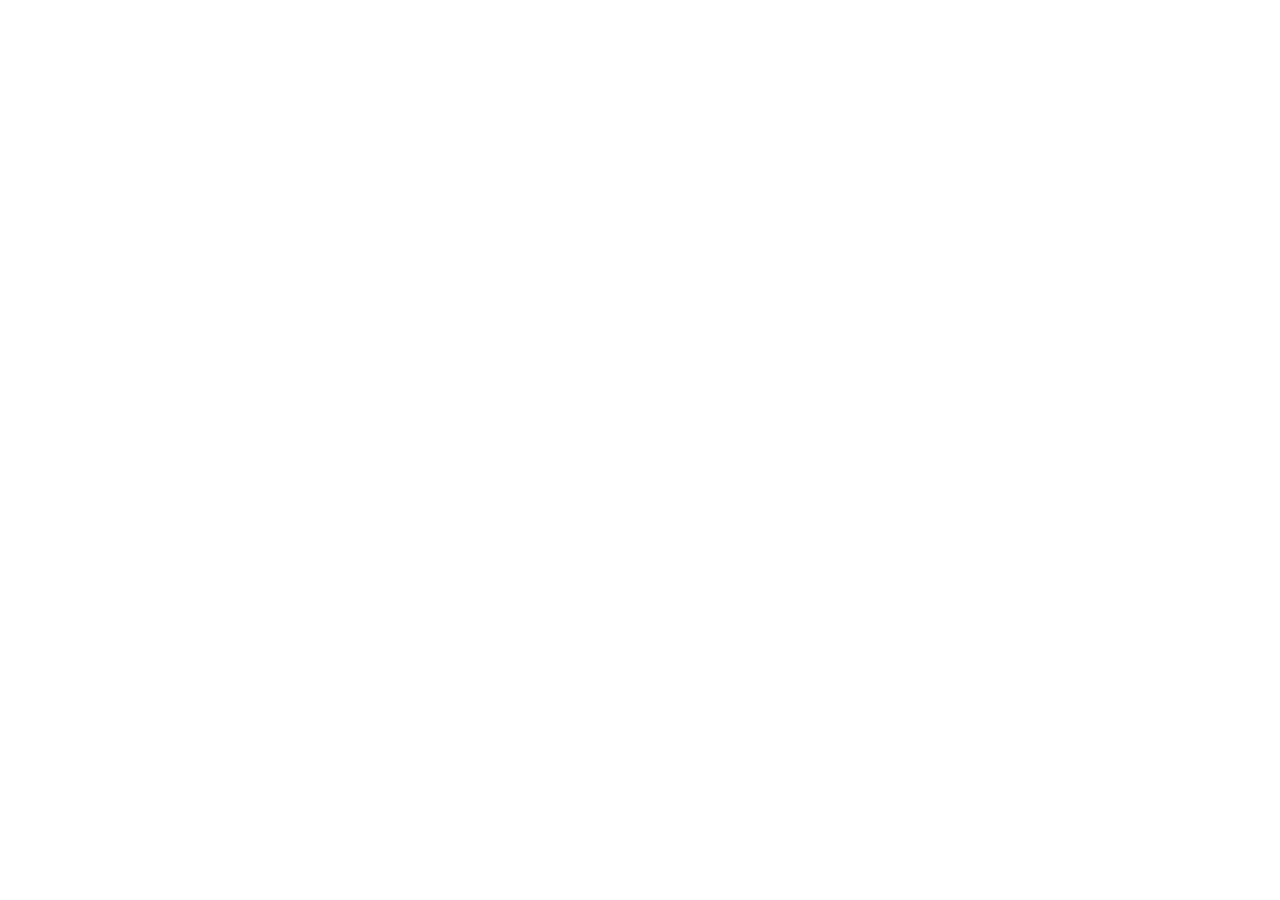
==== commit cfba7d69: "Redirect GitHub Pages to https://realtyego.ru/penthouse-avangard/ Per-page HTML stubs (meta refresh," ====
--- a/index.html
+++ b/index.html
@@ -1,40 +1,15 @@
-<!DOCTYPE html><html lang="ru" class="antialiased"><head><meta name="twitter:card" content="summary_large_image"><meta property="og:title" content="Пентхаус Авангард"><meta property="og:image" content="https://realtyego.github.io/penthouse-avangard/og.jpg"><meta property="og:image:width" content="1200"><meta property="og:image:height" content="630"><meta charSet="utf-8"/><meta name="viewport" content="width=device-width, initial-scale=1"/><link rel="preload" as="image" href="/penthouse-avangard/photos/living-windows.jpg" fetchPriority="high"/><link rel="preload" as="image" href="/penthouse-avangard/photos/living-mural.jpg"/><link rel="preload" as="image" href="/penthouse-avangard/photos/living-hall.jpg"/><link rel="preload" as="image" href="/penthouse-avangard/photos/living-sofa.jpg"/><link rel="preload" as="image" href="/penthouse-avangard/photos/library.jpg"/><link rel="preload" as="image" href="/penthouse-avangard/photos/vinyl.jpg"/><link rel="preload" as="image" href="/penthouse-avangard/photos/piano.jpg"/><link rel="preload" as="image" href="/penthouse-avangard/photos/stair.jpg"/><link rel="preload" as="image" href="/penthouse-avangard/photos/kitchen-dining.jpg"/><link rel="preload" as="image" href="/penthouse-avangard/photos/kitchen-island.jpg"/><link rel="stylesheet" href="/penthouse-avangard/assets/styles-BWZA1Vph.css" data-precedence="default"/><link rel="stylesheet" href="https://fonts.googleapis.com/css2?family=Cormorant+Garamond:ital,wght@0,500;0,600;0,700;1,500;1,600&amp;family=Manrope:wght@400;500;600;700&amp;display=swap" data-precedence="default"/><link rel="preload" as="image" href="/penthouse-avangard/photos/dining.jpg"/><link rel="preload" as="image" href="/penthouse-avangard/photos/kitchen.jpg"/><link rel="preload" as="image" href="/penthouse-avangard/photos/master-wide.jpg"/><link rel="preload" as="image" href="/penthouse-avangard/photos/master-desk.jpg"/><link rel="preload" as="image" href="/penthouse-avangard/photos/master-bed.jpg"/><link rel="preload" as="image" href="/penthouse-avangard/photos/bath.jpg"/><link rel="preload" as="image" href="/penthouse-avangard/photos/bath-window.jpg"/><link rel="preload" as="image" href="/penthouse-avangard/photos/study.jpg"/><link rel="preload" as="image" href="/penthouse-avangard/photos/study-alt.jpg"/><link rel="preload" as="image" href="/penthouse-avangard/photos/sauna.jpg"/><link rel="preload" as="image" href="/penthouse-avangard/photos/hammam.jpg"/><link rel="preload" as="image" href="/penthouse-avangard/photos/massage.jpg"/><link rel="preload" as="image" href="/penthouse-avangard/photos/gym.jpg"/><link rel="preload" as="image" href="/penthouse-avangard/photos/terrace.jpg"/><link rel="preload" as="image" href="/penthouse-avangard/photos/map.jpg"/><link rel="preload" as="image" href="/penthouse-avangard/photos/plan-1.jpg"/><link rel="preload" as="image" href="/penthouse-avangard/photos/plan-2.jpg"/><title>Пентхаус 550 м² в ЖК «Русский Авангард», Заречье</title><meta name="description" content="Эксклюзивный двухуровневый пентхаус 550 м² на 4–5 этажах ЖК «Русский Авангард» в посёлке Заречье, Одинцовский район. 6 комнат, 2 спальни, зимний сад, сауна и хамам. Показ: +7 926 277-58-11."/><meta name="keywords" content="пентхаус Заречье, ЖК Русский Авангард, купить пентхаус Московская область, пентхаус Одинцовский район, пентхаус 550 м², пентхаус Сколково"/><meta name="robots" content="index, follow, max-image-preview:large, max-snippet:-1"/><meta name="googlebot" content="index, follow, max-image-preview:large, max-snippet:-1"/><meta name="theme-color" content="#0c0b09"/><meta name="author" content="ЖК «Русский Авангард»"/><meta name="geo.region" content="RU-MOS"/><meta name="geo.placename" content="Заречье, Одинцовский район, Московская область"/><link rel="icon" type="image/svg+xml" href="/penthouse-avangard/favicon.svg"/><link rel="sitemap" type="application/xml" href="/penthouse-avangard/sitemap.xml"/><link rel="preconnect" href="https://fonts.googleapis.com"/><link rel="preconnect" href="https://fonts.gstatic.com" crossorigin="anonymous"/><meta name="apple-mobile-web-app-title" content="Пентхаус Авангард"><meta name="apple-mobile-web-app-status-bar-style" content="black"><meta name="grok-project-id" content="01a13ea1-d5d7-70b2-83dc-82f158227396"><meta property="grok:app_id" content="01a13ea1-d5d7-70b2-83dc-82f158227396"><meta property="x:creator" content="@Pozitiffcheg"><meta property="x:creator:id" content="99086481"><link rel="stylesheet" href="https://realtyego.github.io/cookie_banner.css"/><link rel="canonical" href="https://realtyego.github.io/penthouse-avangard/"/><link rel="alternate" hreflang="ru" href="https://realtyego.github.io/penthouse-avangard/"><link rel="alternate" hreflang="en" href="https://realtyego.github.io/penthouse-avangard/en/"><link rel="alternate" hreflang="zh-Hans" href="https://realtyego.github.io/penthouse-avangard/zh/"><link rel="alternate" hreflang="x-default" href="https://realtyego.github.io/penthouse-avangard/"><meta property="og:locale:alternate" content="en_US"><meta property="og:locale:alternate" content="zh_CN"><meta property="og:type" content="website"><meta property="og:url" content="https://realtyego.github.io/penthouse-avangard/"><meta property="og:locale" content="ru_RU"><meta property="og:site_name" content="RealtyEGO"><meta property="og:description" content="Эксклюзивный двухуровневый пентхаус 550 м² на 4–5 этажах ЖК «Русский Авангард» в посёлке Заречье, Одинцовский район. 6 комнат, 2 спальни, зимний сад, сауна и хамам. Показ: +7 926 277-58-11."><meta property="og:image:alt" content="Пентхаус 550 м² в ЖК «Русский Авангард», Заречье"><meta name="twitter:title" content="Пентхаус 550 м² в ЖК «Русский Авангард», Заречье"><meta name="twitter:description" content="Эксклюзивный двухуровневый пентхаус 550 м² на 4–5 этажах ЖК «Русский Авангард» в посёлке Заречье, Одинцовский район. 6 комнат, 2 спальни, зимний сад, сауна и хамам. Показ: +7 926 277-58-11."><meta name="twitter:image" content="https://realtyego.github.io/penthouse-avangard/og.jpg"><meta property="og:video" content="https://realtyego.github.io/penthouse-avangard/media/penthouse-russkiy-avangard-zarechye.mp4"><meta property="og:video:type" content="video/mp4"><meta property="og:video:width" content="1280"><meta property="og:video:height" content="720"></head><body><!--$--><div class="bg-ink text-ivory"><script type="application/ld+json">{"@context":"https://schema.org","@graph":[{"@type":"RealEstateListing","name":"Эксклюзивный пентхаус 550 м² в ЖК «Русский Авангард», Заречье","description":"Двухуровневый пентхаус 550 м² на 4–5 этажах жилого комплекса «Русский Авангард» в посёлке Заречье Одинцовского района. 6 комнат, 2 спальни, дизайнерский интерьер, зимний сад, сауна и хамам.","inLanguage":"ru","image":["https://realtyego.github.io/penthouse-avangard/photos/living-windows.jpg","https://realtyego.github.io/penthouse-avangard/photos/living-hall.jpg","https://realtyego.github.io/penthouse-avangard/photos/living-mural.jpg","https://realtyego.github.io/penthouse-avangard/photos/master-wide.jpg","https://realtyego.github.io/penthouse-avangard/photos/gym.jpg","https://realtyego.github.io/penthouse-avangard/photos/plan-1.jpg"],"datePosted":"2026-10-14","address":{"@type":"PostalAddress","addressLocality":"Заречье","addressRegion":"Московская область","addressCountry":"RU","streetAddress":"ЖК «Русский Авангард»"},"telephone":"+79262775811","video":{"@id":"https://realtyego.github.io/penthouse-avangard/#video"}},{"@type":"VideoObject","@id":"https://realtyego.github.io/penthouse-avangard/#video","name":"Пентхаус 550 м² в ЖК «Русский Авангард», Заречье — видеопрезентация","description":"Двухуровневый пентхаус 550 м² на 4–5 этажах в ЖК «Русский Авангард», Заречье. Авторский интерьер, ремонт под ключ, мебель остаётся. Гостиная со вторым светом, саунд-рум, кабинет, кухня, две спальни, СПА с сауной и хамамом, зимний сад и терраса. Цена по запросу. +7 926 277-58-11, @realtyEGO.","thumbnailUrl":["https://realtyego.github.io/penthouse-avangard/media/poster.jpg","https://i.ytimg.com/vi/VPzvDtGhDiI/maxresdefault.jpg"],"uploadDate":"2026-11-24T15:52:24+03:00","duration":"PT2M19S","contentUrl":"https://realtyego.github.io/penthouse-avangard/media/penthouse-russkiy-avangard-zarechye.mp4","inLanguage":"ru"},{"@type":"Apartment","name":"Пентхаус в ЖК «Русский Авангард»","floorSize":{"@type":"QuantitativeValue","value":550,"unitCode":"MTK"},"numberOfRooms":6,"numberOfBedrooms":2,"floorLevel":"4-5","address":{"@type":"PostalAddress","addressLocality":"Заречье","addressRegion":"Московская область","addressCountry":"RU"},"amenityFeature":[{"@type":"LocationFeatureSpecification","name":"Музыкальный салон","value":true},{"@type":"LocationFeatureSpecification","name":"Кухня-столовая","value":true},{"@type":"LocationFeatureSpecification","name":"Мастер-ванная","value":true},{"@type":"LocationFeatureSpecification","name":"Сауна","value":true},{"@type":"LocationFeatureSpecification","name":"Хамам","value":true},{"@type":"LocationFeatureSpecification","name":"Массажный кабинет","value":true},{"@type":"LocationFeatureSpecification","name":"Зимний сад","value":true},{"@type":"LocationFeatureSpecification","name":"Тренажёрный зал","value":true},{"@type":"LocationFeatureSpecification","name":"Приватная терраса","value":true}]},{"@type":"FAQPage","mainEntity":[{"@type":"Question","name":"Где находится пентхаус?","acceptedAnswer":{"@type":"Answer","text":"Московская область, Одинцовский район, посёлок Заречье, жилой комплекс «Русский Авангард». Дом пятиэтажный, квартира занимает 4 и 5 этажи."}},{"@type":"Question","name":"Какая площадь?","acceptedAnswer":{"@type":"Answer","text":"Общая площадь 550 м²: шесть комнат на двух уровнях, 4–5 этажи пятиэтажного дома."}},{"@type":"Question","name":"Как записаться на показ?","acceptedAnswer":{"@type":"Answer","text":"Позвоните или напишите в WhatsApp на +7 926 277-58-11, в Telegram — @realtyEGO."}},{"@type":"Question","name":"Сколько комнат и спален?","acceptedAnswer":{"@type":"Answer","text":"Шесть комнат и две спальни. Помимо спален есть гостиная, музыкальный салон, кухня-столовая, кабинет, спа-зона и зимний сад с залом."}},{"@type":"Question","name":"Квартира с отделкой?","acceptedAnswer":{"@type":"Answer","text":"Да. Интерьер и декор сделаны московской студией: авторская мебель, панно, музыкальная коллекция, сауна, хамам и оборудованный зимний сад уже в составе пространства."}},{"@type":"Question","name":"Как далеко Мещерский парк, Сколково и Москва-Сити?","acceptedAnswer":{"@type":"Answer","text":"Мещерский парк — около 10 минут пешком. Сколково — около 15 минут на машине. Москва-Сити — около 30 минут, центр и Театральная площадь — около 40 минут."}}]}]}</script><header class="fixed inset-x-0 top-0 z-40 border-b border-line/70 bg-ink/80 backdrop-blur-md"><div class="mx-auto flex max-w-6xl items-center gap-4 px-4 py-3 sm:px-6"><a href="#top" class="shrink-0 font-display text-xl leading-none tracking-tight text-ivory">Авангард</a><nav class="hidden min-w-0 flex-1 gap-5 overflow-x-auto text-sm text-muted md:flex" aria-label="Разделы"><a class="shrink-0 py-2 hover:text-ivory" href="#video">Видео</a><a class="shrink-0 py-2 hover:text-ivory" href="#object">Объект</a><a class="shrink-0 py-2 hover:text-ivory" href="#rooms">Интерьер</a><a class="shrink-0 py-2 hover:text-ivory" href="#location">Локация</a><a class="shrink-0 py-2 hover:text-ivory" href="#plans">Планировка</a><a class="shrink-0 py-2 hover:text-ivory" href="#faq">Вопросы</a></nav><nav class="lang-switch" aria-label="Язык" style="display:flex;gap:.75rem;margin-left:auto;flex-shrink:0;font-size:.875rem;color:#a39a8b"><a href="/penthouse-avangard/" hreflang="ru" lang="ru" aria-current="page" style="color:inherit;font-weight:700;opacity:1">RU</a><a href="/penthouse-avangard/en/" hreflang="en" lang="en" style="color:inherit;opacity:.75">EN</a><a href="/penthouse-avangard/zh/" hreflang="zh-Hans" lang="zh-Hans" style="color:inherit;opacity:.75">中文</a></nav><a href="#contact" class="shrink-0 rounded-full bg-gold px-4 py-2 text-sm font-semibold text-ink">Связаться</a></div></header><main id="top"><section class="relative min-h-svh"><img src="/penthouse-avangard/photos/living-windows.jpg" alt="Гостиная пентхауса в ЖК «Русский Авангард»: люстра, зебровый ковёр и панорамные окна на лес" width="1523" height="1270" fetchPriority="high" class="absolute inset-0 h-full w-full object-cover"/><div class="absolute inset-0 bg-gradient-to-t from-ink via-ink/55 to-ink/25"></div><div class="relative mx-auto flex min-h-svh max-w-6xl flex-col justify-end px-4 pt-28 pb-12 sm:px-6 sm:pb-16"><p class="text-xs font-semibold tracking-widest text-gold-2 uppercase">Московская область · п. Заречье</p><h1 class="mt-4 max-w-3xl text-5xl leading-[0.95] text-ivory sm:text-7xl">Эксклюзивный пентхаус в ЖК «Русский Авангард»</h1><p class="mt-5 max-w-xl font-display text-2xl text-ivory/90 italic sm:text-3xl">Уникальный дизайн для жизни в Заречье</p><p class="mt-4 max-w-xl text-base leading-relaxed text-ivory/80">Двухуровневая квартира 550 м² на 4–5 этажах. Авторский интерьер, собственный спа-контур и зимний сад над Одинцовским районом.</p><dl class="mt-8 grid grid-cols-2 gap-px overflow-hidden rounded-card border border-line bg-line sm:grid-cols-4"><div class="bg-ink/80 px-4 py-4 backdrop-blur-sm"><dt class="text-xs tracking-wide text-muted uppercase">общая площадь</dt><dd class="mt-1 font-display text-3xl text-ivory tabular-nums">550<!-- --> <span class="text-lg text-gold-2">м²</span></dd></div><div class="bg-ink/80 px-4 py-4 backdrop-blur-sm"><dt class="text-xs tracking-wide text-muted uppercase">в двух уровнях</dt><dd class="mt-1 font-display text-3xl text-ivory tabular-nums">6<!-- --> <span class="text-lg text-gold-2">комнат</span></dd></div><div class="bg-ink/80 px-4 py-4 backdrop-blur-sm"><dt class="text-xs tracking-wide text-muted uppercase">мастер и кабинет</dt><dd class="mt-1 font-display text-3xl text-ivory tabular-nums">2<!-- --> <span class="text-lg text-gold-2">спальни</span></dd></div><div class="bg-ink/80 px-4 py-4 backdrop-blur-sm"><dt class="text-xs tracking-wide text-muted uppercase">из 5 в доме</dt><dd class="mt-1 font-display text-3xl text-ivory tabular-nums">4–5<!-- --> <span class="text-lg text-gold-2">этаж</span></dd></div></dl></div></section><section id="video" aria-label="Видеопрезентация пентхауса" class="border-b border-line bg-ink"><div class="mx-auto max-w-6xl px-4 py-12 sm:px-6 sm:py-16"><p class="text-xs font-semibold tracking-widest text-gold-2 uppercase">Видеопрезентация</p><h2 class="mt-3 font-display text-4xl leading-none text-ivory sm:text-5xl">Пентхаус 550 м² в ЖК «Русский Авангард», Заречье</h2><div class="mt-8 overflow-hidden rounded-card border border-line" style="position:relative;width:100%;aspect-ratio:16/9;background:#000"><video controls playsinline preload="metadata" poster="media/poster.jpg" title="Пентхаус 550 м² в ЖК «Русский Авангард», Заречье — видеопрезентация" style="position:absolute;inset:0;width:100%;height:100%;border:0;object-fit:contain;background:#000"><source src="media/penthouse-russkiy-avangard-zarechye.mp4" type="video/mp4"></video></div></div></section><section id="contact" class="border-b border-line bg-ivory text-ink"><div class="mx-auto grid max-w-6xl gap-8 px-4 py-16 sm:px-6 lg:grid-cols-[1.1fr_0.9fr] lg:items-end"><div><p class="text-xs font-semibold tracking-widest text-ink/60 uppercase">Показ</p><h2 class="mt-3 font-display text-5xl leading-none sm:text-6xl">Записаться на просмотр</h2><p class="mt-4 max-w-md text-base leading-relaxed text-ink/75">Один номер для звонка, WhatsApp* и Telegram. Напишите или позвоните — договоримся о закрытом показе.</p><div class="mt-6"><div class="flex flex-wrap gap-3"><a href="https://t.me/realtyEGO" target="_blank" rel="noopener noreferrer" class="inline-flex min-h-11 items-center gap-2 rounded-full px-5 py-2.5 text-sm font-semibold bg-ink text-ivory hover:bg-ink-2"><svg viewBox="0 0 24 24" class="size-4" aria-hidden="true" fill="currentColor"><path d="M21.6 4.2 2.9 11.1c-1.2.5-1.2 1.1-.2 1.4l4.8 1.5 11.2-7.1c.5-.3 1-.1.6.2l-9.1 8.2-.4 4.7c.5 0 .7-.2 1-.5l2.4-2.3 4.9 3.6c.9.5 1.5.2 1.7-.8l3.1-14.7c.3-1.3-.5-1.9-1.3-1.5Z"></path></svg>Telegram</a><a href="https://wa.me/79262775811?text=%D0%97%D0%B4%D1%80%D0%B0%D0%B2%D1%81%D1%82%D0%B2%D1%83%D0%B9%D1%82%D0%B5!%20%D0%98%D0%BD%D1%82%D0%B5%D1%80%D0%B5%D1%81%D1%83%D0%B5%D1%82%20%D0%BF%D0%B5%D0%BD%D1%82%D1%85%D0%B0%D1%83%D1%81%20%D0%B2%20%D0%96%D0%9A%20%C2%AB%D0%A0%D1%83%D1%81%D1%81%D0%BA%D0%B8%D0%B9%20%D0%90%D0%B2%D0%B0%D0%BD%D0%B3%D0%B0%D1%80%D0%B4%C2%BB." target="_blank" rel="noopener noreferrer" class="inline-flex min-h-11 items-center gap-2 rounded-full px-5 py-2.5 text-sm font-semibold border border-ink/20 text-ink hover:bg-ink/5"><svg viewBox="0 0 24 24" class="size-4" aria-hidden="true" fill="currentColor"><path d="M12.04 2C6.58 2 2.15 6.4 2.15 11.83c0 1.74.46 3.44 1.33 4.94L2 22l5.39-1.41a10 10 0 0 0 4.65 1.18h.01c5.46 0 9.89-4.4 9.89-9.83C21.94 6.4 17.5 2 12.04 2Zm5.76 13.86c-.24.68-1.4 1.25-1.94 1.33-.5.07-1.12.1-1.81-.11-.41-.13-.95-.31-1.64-.61-2.88-1.25-4.76-4.15-4.9-4.35-.14-.19-1.16-1.54-1.16-2.94s.73-2.08 1-2.37c.26-.28.57-.35.76-.35.19 0 .38 0 .55.01.17.01.41-.07.64.49.24.58.81 2 .88 2.15.07.14.12.32.02.51-.1.2-.15.32-.29.49-.14.17-.3.38-.43.51-.14.14-.29.29-.12.57.16.28.73 1.21 1.57 1.96 1.08.96 1.99 1.26 2.27 1.4.28.14.44.12.6-.07.16-.19.69-.8.87-1.08.18-.27.37-.23.62-.14.25.09 1.6.75 1.87.89.28.14.46.2.53.32.07.12.07.68-.17 1.36Z"></path></svg>WhatsApp*</a><a href="tel:+79262775811" class="inline-flex min-h-11 items-center gap-2 rounded-full px-5 py-2.5 text-sm font-semibold border border-ink/20 text-ink hover:bg-ink/5"><svg viewBox="0 0 24 24" class="size-4" aria-hidden="true" fill="none" stroke="currentColor" stroke-width="1.8"><path stroke-linecap="round" stroke-linejoin="round" d="M7 3.8h2.2l1.2 3-1.6 1a12 12 0 0 0 5.4 5.4l1-1.6 3 1.2V17a2 2 0 0 1-2.2 2A15.2 15.2 0 0 1 5 8a2 2 0 0 1 2-4.2Z"></path></svg>+7 926 277-58-11</a></div></div></div><dl class="grid grid-cols-2 gap-6 border-t border-ink/15 pt-6 text-sm"><div><dt class="text-ink/55">Комплекс</dt><dd class="mt-1 text-lg font-medium">ЖК «Русский Авангард»</dd></div><div><dt class="text-ink/55">Адрес комплекса</dt><dd class="mt-1 text-lg font-medium">п. Заречье, Одинцовский район</dd></div><div><dt class="text-ink/55">Этаж</dt><dd class="mt-1 text-lg font-medium">4–5 из 5</dd></div><div><dt class="text-ink/55">Формат</dt><dd class="mt-1 text-lg font-medium">Пентхаус, 2 уровня</dd></div></dl></div></section><section id="object" class="mx-auto max-w-6xl px-4 py-20 sm:px-6"><div class="grid items-center gap-10 lg:grid-cols-2"><button type="button" class="group relative block overflow-hidden bg-panel text-left aspect-[4/5] rounded-card"><img src="/penthouse-avangard/photos/living-mural.jpg" alt="Гостиная с авторским панно, круглым столом и чёрной кожаной мебелью" width="1613" height="1555" class="h-full w-full object-cover transition duration-300 group-hover:scale-[1.03]"/></button><div><p class="text-xs font-semibold tracking-widest text-gold uppercase">Дизайн</p><h2 class="mt-3 text-4xl leading-tight sm:text-5xl">Воплощение эксклюзивности продуманного дизайна</h2><p class="mt-5 text-base leading-relaxed text-muted">Интерьер и декор разработаны ведущей московской студией. В квартире необычно всё: материалы, решения и само ощущение, когда оказываешься внутри. Насыщенные тёмные оттенки дают силу и глубину, но пространство остаётся спокойным.</p><p class="mt-4 text-base leading-relaxed text-muted">Каждая деталь собрана так, чтобы держать атмосферу силы, комфорта и расслабленности — от гостиной с панно до спальни, где вещи стоят не «для картинки», а как часть жизни.</p></div></div></section><section id="rooms" class="border-t border-line"><article id="living" class="border-b border-line bg-ink"><div class="mx-auto max-w-6xl px-4 py-16 sm:px-6"><p class="text-xs font-semibold tracking-widest text-gold uppercase">Гостиная</p><h2 class="mt-3 max-w-2xl text-4xl sm:text-5xl">Концертный зал и музыкальный салон</h2><p class="mt-4 max-w-2xl text-base leading-relaxed text-muted">Тёмные оттенки здесь не про мрак: дерево, кожа, витрины и свет люстр держат комнату собранной. Рядом — салон с пластинками, рояль и место, которое презентация прямо называет помещением свободного назначения.</p><div class="mt-8 grid gap-3 grid-cols-2 md:grid-cols-3"><button type="button" class="group relative block overflow-hidden bg-panel text-left rounded-card col-span-2 aspect-video md:col-span-3"><img src="/penthouse-avangard/photos/living-hall.jpg" alt="Высокая гостиная пентхауса с двумя люстрами и витринами" width="999" height="896" class="h-full w-full object-cover transition duration-300 group-hover:scale-[1.03]"/></button><button type="button" class="group relative block overflow-hidden bg-panel text-left rounded-card aspect-video"><img src="/penthouse-avangard/photos/living-mural.jpg" alt="Гостиная с авторским панно, круглым столом и чёрной кожаной мебелью" width="1613" height="1555" class="h-full w-full object-cover transition duration-300 group-hover:scale-[1.03]"/></button><button type="button" class="group relative block overflow-hidden bg-panel text-left rounded-card aspect-video"><img src="/penthouse-avangard/photos/living-sofa.jpg" alt="Диванная зона гостиной с панно и зебровым ковром" width="1012" height="895" class="h-full w-full object-cover transition duration-300 group-hover:scale-[1.03]"/></button><button type="button" class="group relative block overflow-hidden bg-panel text-left rounded-card aspect-video"><img src="/penthouse-avangard/photos/library.jpg" alt="Музыкальный салон: стеллаж пластинок, сундук и виниловая коллекция" width="974" height="896" class="h-full w-full object-cover transition duration-300 group-hover:scale-[1.03]"/></button><button type="button" class="group relative block overflow-hidden bg-panel text-left rounded-card aspect-video"><img src="/penthouse-avangard/photos/vinyl.jpg" alt="Комната с коллекцией винила, гитарами и креслами" width="956" height="615" class="h-full w-full object-cover transition duration-300 group-hover:scale-[1.03]"/></button><button type="button" class="group relative block overflow-hidden bg-panel text-left rounded-card aspect-video"><img src="/penthouse-avangard/photos/piano.jpg" alt="Рояль, ударная установка и гитары у панорамного остекления" width="1248" height="831" class="h-full w-full object-cover transition duration-300 group-hover:scale-[1.03]"/></button><button type="button" class="group relative block overflow-hidden bg-panel text-left rounded-card aspect-video"><img src="/penthouse-avangard/photos/stair.jpg" alt="Кованая лестница между уровнями пентхауса и кожаный диван" width="1555" height="1034" class="h-full w-full object-cover transition duration-300 group-hover:scale-[1.03]"/></button></div></div></article><article id="kitchen" class="border-b border-line bg-ink-2"><div class="mx-auto max-w-6xl px-4 py-16 sm:px-6"><p class="text-xs font-semibold tracking-widest text-gold uppercase">Кухня</p><h2 class="mt-3 max-w-2xl text-4xl sm:text-5xl">Кухня и столовая</h2><p class="mt-4 max-w-2xl text-base leading-relaxed text-muted">Мягкий рассеянный свет, тёмное дерево и витрины. Остров для короткого завтрака и отдельный стол — для длинного ужина.</p><div class="mt-8 grid gap-3 grid-cols-2 md:grid-cols-3"><button type="button" class="group relative block overflow-hidden bg-panel text-left rounded-card col-span-2 aspect-video md:col-span-3"><img src="/penthouse-avangard/photos/kitchen-dining.jpg" alt="Кухня и обеденный стол под люстрой" width="1011" height="719" class="h-full w-full object-cover transition duration-300 group-hover:scale-[1.03]"/></button><button type="button" class="group relative block overflow-hidden bg-panel text-left rounded-card aspect-video"><img src="/penthouse-avangard/photos/kitchen-island.jpg" alt="Кухня пентхауса с островом, барными стульями и встроенной техникой" width="923" height="614" class="h-full w-full object-cover transition duration-300 group-hover:scale-[1.03]"/></button><button type="button" class="group relative block overflow-hidden bg-panel text-left rounded-card aspect-video"><img src="/penthouse-avangard/photos/dining.jpg" alt="Столовая зона с длинным столом и витринами" width="922" height="719" class="h-full w-full object-cover transition duration-300 group-hover:scale-[1.03]"/></button><button type="button" class="group relative block overflow-hidden bg-panel text-left rounded-card aspect-video"><img src="/penthouse-avangard/photos/kitchen.jpg" alt="Кухонная линия из тёмного дерева с мойкой и винным шкафом" width="881" height="719" class="h-full w-full object-cover transition duration-300 group-hover:scale-[1.03]"/></button></div></div></article><article id="master" class="border-b border-line bg-ink"><div class="mx-auto max-w-6xl px-4 py-16 sm:px-6"><p class="text-xs font-semibold tracking-widest text-gold uppercase">Мастер-спальня</p><h2 class="mt-3 max-w-2xl text-4xl sm:text-5xl">Спальня и ванная</h2><p class="mt-4 max-w-2xl text-base leading-relaxed text-muted">Резное дерево, бордовый текстиль и вещи с историей. У спальни свой санузел: ванна у окна, мрамор и стеклянная душевая.</p><div class="mt-8 grid gap-3 grid-cols-2 md:grid-cols-3"><button type="button" class="group relative block overflow-hidden bg-panel text-left rounded-card col-span-2 aspect-video md:col-span-3"><img src="/penthouse-avangard/photos/master-wide.jpg" alt="Мастер-спальня с резной кроватью, деревянными стенами и выходом к остеклению" width="964" height="641" class="h-full w-full object-cover transition duration-300 group-hover:scale-[1.03]"/></button><button type="button" class="group relative block overflow-hidden bg-panel text-left rounded-card aspect-video"><img src="/penthouse-avangard/photos/master-desk.jpg" alt="Кабинетная зона мастер-спальни с письменным столом и картинами" width="911" height="606" class="h-full w-full object-cover transition duration-300 group-hover:scale-[1.03]"/></button><button type="button" class="group relative block overflow-hidden bg-panel text-left rounded-card aspect-video"><img src="/penthouse-avangard/photos/master-bed.jpg" alt="Изголовье кровати мастер-спальни в резном деревянном портале" width="898" height="598" class="h-full w-full object-cover transition duration-300 group-hover:scale-[1.03]"/></button><button type="button" class="group relative block overflow-hidden bg-panel text-left rounded-card aspect-video"><img src="/penthouse-avangard/photos/bath.jpg" alt="Ванная мастер-спальни: отдельно стоящая ванна, мрамор и бордовые шторы" width="995" height="662" class="h-full w-full object-cover transition duration-300 group-hover:scale-[1.03]"/></button><button type="button" class="group relative block overflow-hidden bg-panel text-left rounded-card aspect-video"><img src="/penthouse-avangard/photos/bath-window.jpg" alt="Окно ванной комнаты с видом на деревья и кованой решёткой" width="1423" height="848" class="h-full w-full object-cover transition duration-300 group-hover:scale-[1.03]"/></button></div></div></article><article id="study" class="border-b border-line bg-ink-2"><div class="mx-auto max-w-6xl px-4 py-16 sm:px-6"><p class="text-xs font-semibold tracking-widest text-gold uppercase">Второй уровень</p><h2 class="mt-3 max-w-2xl text-4xl sm:text-5xl">Спальня и кабинет</h2><p class="mt-4 max-w-2xl text-base leading-relaxed text-muted">Изолированная комната с антикварным кабинетом, портретом и мягкой мебелью — вторая спальня, которая спокойно работает как кабинет.</p><div class="mt-8 grid gap-3 sm:grid-cols-2"><button type="button" class="group relative block overflow-hidden bg-panel text-left rounded-card aspect-video"><img src="/penthouse-avangard/photos/study.jpg" alt="Вторая спальня-кабинет с антикварным кабинетом, диваном и портретом" width="1323" height="880" class="h-full w-full object-cover transition duration-300 group-hover:scale-[1.03]"/></button><button type="button" class="group relative block overflow-hidden bg-panel text-left rounded-card aspect-video"><img src="/penthouse-avangard/photos/study-alt.jpg" alt="Кабинет пентхауса: резной стол, кресла и тёмная деревянная обшивка" width="1323" height="880" class="h-full w-full object-cover transition duration-300 group-hover:scale-[1.03]"/></button></div></div></article><article id="spa" class="border-b border-line bg-ink"><div class="mx-auto max-w-6xl px-4 py-16 sm:px-6"><p class="text-xs font-semibold tracking-widest text-gold uppercase">Приватный спа</p><h2 class="mt-3 max-w-2xl text-4xl sm:text-5xl">Сауна, хамам и массаж</h2><p class="mt-4 max-w-2xl text-base leading-relaxed text-muted">Отдельный контур для восстановления: массажная кушетка, стеклянная сауна и хамам. Не клуб на первом этаже дома — комнаты внутри квартиры.</p><div class="mt-8 grid gap-3 grid-cols-2 md:grid-cols-3"><button type="button" class="group relative block overflow-hidden bg-panel text-left rounded-card col-span-2 aspect-video md:col-span-3"><img src="/penthouse-avangard/photos/sauna.jpg" alt="Стеклянная сауна в зоне отдыха пентхауса" width="975" height="896" class="h-full w-full object-cover transition duration-300 group-hover:scale-[1.03]"/></button><button type="button" class="group relative block overflow-hidden bg-panel text-left rounded-card aspect-video"><img src="/penthouse-avangard/photos/hammam.jpg" alt="Хамам со стеклянными перегородками и подсветкой" width="1011" height="897" class="h-full w-full object-cover transition duration-300 group-hover:scale-[1.03]"/></button><button type="button" class="group relative block overflow-hidden bg-panel text-left rounded-card aspect-video"><img src="/penthouse-avangard/photos/massage.jpg" alt="Массажный кабинет с кушеткой и кирпичной стеной" width="999" height="896" class="h-full w-full object-cover transition duration-300 group-hover:scale-[1.03]"/></button></div></div></article><article id="garden" class="border-b border-line bg-ink-2"><div class="mx-auto max-w-6xl px-4 py-16 sm:px-6"><p class="text-xs font-semibold tracking-widest text-gold uppercase">Второй свет</p><h2 class="mt-3 max-w-2xl text-4xl sm:text-5xl">Зимний сад, зал и терраса</h2><p class="mt-4 max-w-2xl text-base leading-relaxed text-muted">Стеклянная кровля, растения и тренажёры в одном объёме. Рядом приватная терраса — выход наружу без общего двора.</p><div class="mt-8 grid gap-3 sm:grid-cols-2"><button type="button" class="group relative block overflow-hidden bg-panel text-left rounded-card aspect-video"><img src="/penthouse-avangard/photos/gym.jpg" alt="Зимний сад с тренажёрным залом и стеклянной крышей" width="2042" height="1588" class="h-full w-full object-cover transition duration-300 group-hover:scale-[1.03]"/></button><button type="button" class="group relative block overflow-hidden bg-panel text-left rounded-card aspect-video"><img src="/penthouse-avangard/photos/terrace.jpg" alt="Приватная терраса пентхауса с плетёной мебелью" width="830" height="831" class="h-full w-full object-cover transition duration-300 group-hover:scale-[1.03]"/></button></div></div></article></section><section id="location" class="bg-ivory text-ink"><div class="mx-auto grid max-w-6xl gap-10 px-4 py-20 sm:px-6 lg:grid-cols-[1.15fr_0.85fr]"><div><p class="text-xs font-semibold tracking-widest text-ink/55 uppercase">Расположение</p><h2 class="mt-3 text-4xl sm:text-5xl">Заречье между парком, Сколково и городом</h2><p class="mt-4 max-w-xl text-base leading-relaxed text-ink/70">Пентхаус в жилом комплексе «Русский Авангард», посёлок Заречье, Одинцовский район Московской области. Ниже — время в пути так, как оно указано в презентации.</p><ol class="mt-8 space-y-6"><li class="grid grid-cols-[auto_1fr] gap-4"><span class="mt-1 flex size-8 items-center justify-center rounded-full border border-ink/20 font-display text-lg">1</span><div><h3 class="text-2xl">Мещерский парк<span class="ml-3 font-sans text-sm font-medium tracking-normal text-ink/55">10 минут пешком</span></h3><p class="mt-1 text-sm leading-relaxed text-ink/70">Лесной массив, который не вырубали. В XVI веке здесь охотился Иван Грозный, позже — владения Трубецких, Долгоруковых и Третьяковых. Сейчас больше 19 км беговых и велодорожек и зоны Work Out, в том числе детские.</p></div></li><li class="grid grid-cols-[auto_1fr] gap-4"><span class="mt-1 flex size-8 items-center justify-center rounded-full border border-ink/20 font-display text-lg">2</span><div><h3 class="text-2xl">Сколково<span class="ml-3 font-sans text-sm font-medium tracking-normal text-ink/55">15 минут на машине</span></h3><p class="mt-1 text-sm leading-relaxed text-ink/70">Инновационный центр рядом: выставки, мастер-классы, семинары о современном искусстве и события, где собирают технологические команды.</p></div></li><li class="grid grid-cols-[auto_1fr] gap-4"><span class="mt-1 flex size-8 items-center justify-center rounded-full border border-ink/20 font-display text-lg">3</span><div><h3 class="text-2xl">Москва-Сити<span class="ml-3 font-sans text-sm font-medium tracking-normal text-ink/55">около 30 минут</span></h3><p class="mt-1 text-sm leading-relaxed text-ink/70">Даже при загруженных трассах до делового центра — порядка получаса на машине.</p></div></li><li class="grid grid-cols-[auto_1fr] gap-4"><span class="mt-1 flex size-8 items-center justify-center rounded-full border border-ink/20 font-display text-lg">4</span><div><h3 class="text-2xl">Центр<span class="ml-3 font-sans text-sm font-medium tracking-normal text-ink/55">около 40 минут</span></h3><p class="mt-1 text-sm leading-relaxed text-ink/70">До правительственных зданий и Театральной площади — около 40 минут на машине.</p></div></li></ol></div><figure class="self-start overflow-hidden rounded-card border border-ink/10 bg-white"><img src="/penthouse-avangard/photos/map.jpg" alt="Карта расположения ЖК «Русский Авангард» в Заречье относительно Мещерского парка, Сколково и Москвы" width="834" height="833" class="w-full"/><figcaption class="px-4 py-3 text-xs text-ink/55">Схема из презентации: Заречье, Мещерский парк, Сколково и выезды в сторону Москвы.</figcaption></figure></div></section><section id="plans" class="mx-auto max-w-6xl px-4 py-20 sm:px-6"><p class="text-xs font-semibold tracking-widest text-gold uppercase">Планировка</p><h2 class="mt-3 text-4xl sm:text-5xl">Два уровня, 550 м²</h2><p class="mt-4 max-w-2xl text-base leading-relaxed text-muted">Первый уровень — общественные комнаты. Второй — спальни, спа и зимний сад с выходом на террасу. Чертежи приведены из презентации без перерисовки.</p><div class="mt-8 grid gap-4 lg:grid-cols-2"><figure class="overflow-hidden rounded-card bg-ivory text-ink"><figcaption class="px-5 pt-5 font-display text-3xl">1 уровень</figcaption><button type="button" class="block w-full p-4"><img src="/penthouse-avangard/photos/plan-1.jpg" alt="Планировка первого уровня пентхауса 550 м² в ЖК «Русский Авангард»" width="1799" height="1327" class="w-full"/></button></figure><figure class="overflow-hidden rounded-card bg-ivory text-ink"><figcaption class="px-5 pt-5 font-display text-3xl">2 уровень</figcaption><button type="button" class="block w-full p-4"><img src="/penthouse-avangard/photos/plan-2.jpg" alt="Планировка второго уровня пентхауса с террасой, спальнями и зимним садом" width="1799" height="1370" class="w-full"/></button></figure></div></section><section id="faq" class="border-t border-line bg-ink-2"><div class="mx-auto max-w-3xl px-4 py-20 sm:px-6"><h2 class="text-4xl sm:text-5xl">Вопросы по объекту</h2><div class="mt-8 divide-y divide-line border-y border-line"><details class="group py-4"><summary class="flex cursor-pointer list-none items-start justify-between gap-4 text-lg font-medium text-ivory">Где находится пентхаус?<span aria-hidden="true" class="text-gold transition group-open:rotate-45">+</span></summary><p class="mt-3 max-w-2xl text-sm leading-relaxed text-muted">Московская область, Одинцовский район, посёлок Заречье, жилой комплекс «Русский Авангард». Дом пятиэтажный, квартира занимает 4 и 5 этажи.</p></details><details class="group py-4"><summary class="flex cursor-pointer list-none items-start justify-between gap-4 text-lg font-medium text-ivory">Какая площадь?<span aria-hidden="true" class="text-gold transition group-open:rotate-45">+</span></summary><p class="mt-3 max-w-2xl text-sm leading-relaxed text-muted">Общая площадь 550 м²: шесть комнат на двух уровнях, 4–5 этажи пятиэтажного дома.</p></details><details class="group py-4"><summary class="flex cursor-pointer list-none items-start justify-between gap-4 text-lg font-medium text-ivory">Как записаться на показ?<span aria-hidden="true" class="text-gold transition group-open:rotate-45">+</span></summary><p class="mt-3 max-w-2xl text-sm leading-relaxed text-muted">Позвоните или напишите в WhatsApp* на +7 926 277-58-11, в Telegram — @realtyEGO.</p></details><details class="group py-4"><summary class="flex cursor-pointer list-none items-start justify-between gap-4 text-lg font-medium text-ivory">Сколько комнат и спален?<span aria-hidden="true" class="text-gold transition group-open:rotate-45">+</span></summary><p class="mt-3 max-w-2xl text-sm leading-relaxed text-muted">Шесть комнат и две спальни. Помимо спален есть гостиная, музыкальный салон, кухня-столовая, кабинет, спа-зона и зимний сад с залом.</p></details><details class="group py-4"><summary class="flex cursor-pointer list-none items-start justify-between gap-4 text-lg font-medium text-ivory">Квартира с отделкой?<span aria-hidden="true" class="text-gold transition group-open:rotate-45">+</span></summary><p class="mt-3 max-w-2xl text-sm leading-relaxed text-muted">Да. Интерьер и декор сделаны московской студией: авторская мебель, панно, музыкальная коллекция, сауна, хамам и оборудованный зимний сад уже в составе пространства.</p></details><details class="group py-4"><summary class="flex cursor-pointer list-none items-start justify-between gap-4 text-lg font-medium text-ivory">Как далеко Мещерский парк, Сколково и Москва-Сити?<span aria-hidden="true" class="text-gold transition group-open:rotate-45">+</span></summary><p class="mt-3 max-w-2xl text-sm leading-relaxed text-muted">Мещерский парк — около 10 минут пешком. Сколково — около 15 минут на машине. Москва-Сити — около 30 минут, центр и Театральная площадь — около 40 минут.</p></details></div></div></section></main><footer class="border-t border-line pb-24 md:pb-0"><div class="mx-auto flex max-w-6xl flex-col gap-6 px-4 py-10 text-sm text-muted sm:px-6"><div class="flex flex-col gap-4 sm:flex-row sm:items-end sm:justify-between"><div><p class="font-display text-2xl text-ivory">ЖК «Русский Авангард»</p><p class="mt-1">Пентхаус 550 м² · п. Заречье</p></div><p class="max-w-sm">Страница собрана по презентации объекта. Текст и фотографии — из этого файла.</p></div><div class="flex flex-wrap gap-3"><a href="https://t.me/realtyEGO" target="_blank" rel="noopener noreferrer" class="inline-flex min-h-11 items-center gap-2 rounded-full px-5 py-2.5 text-sm font-semibold bg-ivory text-ink hover:bg-ivory-2"><svg viewBox="0 0 24 24" class="size-4" aria-hidden="true" fill="currentColor"><path d="M21.6 4.2 2.9 11.1c-1.2.5-1.2 1.1-.2 1.4l4.8 1.5 11.2-7.1c.5-.3 1-.1.6.2l-9.1 8.2-.4 4.7c.5 0 .7-.2 1-.5l2.4-2.3 4.9 3.6c.9.5 1.5.2 1.7-.8l3.1-14.7c.3-1.3-.5-1.9-1.3-1.5Z"></path></svg>Telegram</a><a href="https://wa.me/79262775811?text=%D0%97%D0%B4%D1%80%D0%B0%D0%B2%D1%81%D1%82%D0%B2%D1%83%D0%B9%D1%82%D0%B5!%20%D0%98%D0%BD%D1%82%D0%B5%D1%80%D0%B5%D1%81%D1%83%D0%B5%D1%82%20%D0%BF%D0%B5%D0%BD%D1%82%D1%85%D0%B0%D1%83%D1%81%20%D0%B2%20%D0%96%D0%9A%20%C2%AB%D0%A0%D1%83%D1%81%D1%81%D0%BA%D0%B8%D0%B9%20%D0%90%D0%B2%D0%B0%D0%BD%D0%B3%D0%B0%D1%80%D0%B4%C2%BB." target="_blank" rel="noopener noreferrer" class="inline-flex min-h-11 items-center gap-2 rounded-full px-5 py-2.5 text-sm font-semibold border border-ivory/25 text-ivory hover:bg-ivory/10"><svg viewBox="0 0 24 24" class="size-4" aria-hidden="true" fill="currentColor"><path d="M12.04 2C6.58 2 2.15 6.4 2.15 11.83c0 1.74.46 3.44 1.33 4.94L2 22l5.39-1.41a10 10 0 0 0 4.65 1.18h.01c5.46 0 9.89-4.4 9.89-9.83C21.94 6.4 17.5 2 12.04 2Zm5.76 13.86c-.24.68-1.4 1.25-1.94 1.33-.5.07-1.12.1-1.81-.11-.41-.13-.95-.31-1.64-.61-2.88-1.25-4.76-4.15-4.9-4.35-.14-.19-1.16-1.54-1.16-2.94s.73-2.08 1-2.37c.26-.28.57-.35.76-.35.19 0 .38 0 .55.01.17.01.41-.07.64.49.24.58.81 2 .88 2.15.07.14.12.32.02.51-.1.2-.15.32-.29.49-.14.17-.3.38-.43.51-.14.14-.29.29-.12.57.16.28.73 1.21 1.57 1.96 1.08.96 1.99 1.26 2.27 1.4.28.14.44.12.6-.07.16-.19.69-.8.87-1.08.18-.27.37-.23.62-.14.25.09 1.6.75 1.87.89.28.14.46.2.53.32.07.12.07.68-.17 1.36Z"></path></svg>WhatsApp*</a><a href="tel:+79262775811" class="inline-flex min-h-11 items-center gap-2 rounded-full px-5 py-2.5 text-sm font-semibold border border-ivory/25 text-ivory hover:bg-ivory/10"><svg viewBox="0 0 24 24" class="size-4" aria-hidden="true" fill="none" stroke="currentColor" stroke-width="1.8"><path stroke-linecap="round" stroke-linejoin="round" d="M7 3.8h2.2l1.2 3-1.6 1a12 12 0 0 0 5.4 5.4l1-1.6 3 1.2V17a2 2 0 0 1-2.2 2A15.2 15.2 0 0 1 5 8a2 2 0 0 1 2-4.2Z"></path></svg>+7 926 277-58-11</a></div></div><div class="cc-footer-links" style="max-width:72rem;margin:0 auto;padding:0 1rem 1.5rem;display:flex;flex-wrap:wrap;gap:.5rem 1.25rem;font-size:.8125rem;opacity:.8"><a href="https://realtyego.github.io/privacy/" style="color:inherit">Политика конфиденциальности</a><a href="https://realtyego.github.io/cookies/" style="color:inherit">Cookie</a><a href="#" data-cookie-settings style="color:inherit">Настройки cookie</a></div><div class="cc-legal" style="max-width:72rem;margin:0 auto;padding:0 1rem 1.75rem;font-size:.75rem;line-height:1.55;opacity:.75">
-<p style="margin:.25rem 0">Индивидуальный предприниматель Емельянов Дмитрий Николаевич · ОГРНИП 323508100204651, зарегистрирован 13.04.2023 Межрайонной инспекцией ФНС России № 23 по Московской области · ИНН 501810212104 · Московская область, г. Королёв · Режим работы: пн–пт 10:00–20:00, сб 12:00–18:00 (мск), вс — выходной · <a href="tel:+79262775811" style="color:inherit;white-space:nowrap">+7 926 277-58-11</a> · <a href="mailto:realtyego@yandex.ru" style="color:inherit">realtyego@yandex.ru</a></p>
-<p style="margin:.25rem 0">Информация на сайте носит справочный характер и не является публичной офертой (ст. 437 Гражданского кодекса РФ).</p>
-<p style="margin:.25rem 0">* Instagram, Facebook, Threads и WhatsApp принадлежат компании Meta Platforms Inc., деятельность которой признана экстремистской и запрещена на территории Российской Федерации.</p>
-</div></footer><div class="fixed inset-x-0 bottom-0 z-40 border-t border-line bg-ink/95 p-3 backdrop-blur-md md:hidden"><div class="grid grid-cols-3 gap-2 text-center text-sm font-semibold"><a href="https://t.me/realtyEGO" target="_blank" rel="noopener noreferrer" class="rounded-full bg-gold px-2 py-3 text-ink">Telegram</a><a href="https://wa.me/79262775811?text=%D0%97%D0%B4%D1%80%D0%B0%D0%B2%D1%81%D1%82%D0%B2%D1%83%D0%B9%D1%82%D0%B5!%20%D0%98%D0%BD%D1%82%D0%B5%D1%80%D0%B5%D1%81%D1%83%D0%B5%D1%82%20%D0%BF%D0%B5%D0%BD%D1%82%D1%85%D0%B0%D1%83%D1%81%20%D0%B2%20%D0%96%D0%9A%20%C2%AB%D0%A0%D1%83%D1%81%D1%81%D0%BA%D0%B8%D0%B9%20%D0%90%D0%B2%D0%B0%D0%BD%D0%B3%D0%B0%D1%80%D0%B4%C2%BB." target="_blank" rel="noopener noreferrer" class="rounded-full border border-line px-2 py-3 text-ivory">WhatsApp*</a><a href="tel:+79262775811" class="rounded-full border border-line px-2 py-3 text-ivory">Звонок</a></div></div></div><!--/$--><script src="https://realtyego.github.io/cookie_banner.js" defer></script><script>
-/* realtyego-ensure-avangard-video */
-(function(){
-  var id='video';
-  var src='media/penthouse-russkiy-avangard-zarechye.mp4';
-  var poster='media/poster.jpg';
-  var title='Пентхаус 550 м² в ЖК «Русский Авангард», Заречье — видеопрезентация';
-  function inner(){
-    return '<div class="mx-auto max-w-6xl px-4 py-12 sm:px-6 sm:py-16">'
-      +'<p class="text-xs font-semibold tracking-widest text-gold-2 uppercase">Видеопрезентация</p>'
-      +'<h2 class="mt-3 font-display text-4xl leading-none text-ivory sm:text-5xl">Пентхаус 550 м² в ЖК «Русский Авангард», Заречье</h2>'
-      +'<div class="mt-8 overflow-hidden rounded-card border border-line" style="position:relative;width:100%;aspect-ratio:16/9;background:#000">'
-      +'<video controls playsinline preload="metadata" poster="'+poster+'" title="'+title+'" style="position:absolute;inset:0;width:100%;height:100%;border:0;object-fit:contain;background:#000">'
-      +'<source src="'+src+'" type="video/mp4"></video>'
-      +'</div></div>';
-  }
-  function place(){
-    var existing=document.getElementById(id);
-    var contact=document.getElementById('contact');
-    if(!contact) return;
-    if(existing){
-      if(existing.querySelector('video source[src*="penthouse-russkiy-avangard-zarechye.mp4"]')) return;
-    }else{
-      existing=document.createElement('section');
-      existing.id=id;
-      existing.setAttribute('aria-label','Видеопрезентация пентхауса');
-      existing.className='border-b border-line bg-ink';
-      contact.parentNode.insertBefore(existing, contact);
-    }
-    existing.innerHTML=inner();
-  }
-  place();
-  document.addEventListener('DOMContentLoaded', place);
-  window.addEventListener('load', function(){ setTimeout(place,0); setTimeout(place,400); });
-})();
-</script></body></html>+<!DOCTYPE html>
+<html lang="ru">
+<head>
+  <meta charset="utf-8">
+  <meta name="viewport" content="width=device-width, initial-scale=1">
+  <meta name="robots" content="noindex, follow">
+  <meta http-equiv="refresh" content="0; url=https://realtyego.ru/penthouse-avangard/">
+  <link rel="canonical" href="https://realtyego.ru/penthouse-avangard/">
+  <title>Сайт переехал на realtyego.ru</title>
+  <script>location.replace("https://realtyego.ru/penthouse-avangard/"+location.search+location.hash);</script>
+</head>
+<body>
+  <p>Сайт RealtyEGO переехал. Открыть страницу: <a href="https://realtyego.ru/penthouse-avangard/">https://realtyego.ru/penthouse-avangard/</a></p>
+</body>
+</html>
